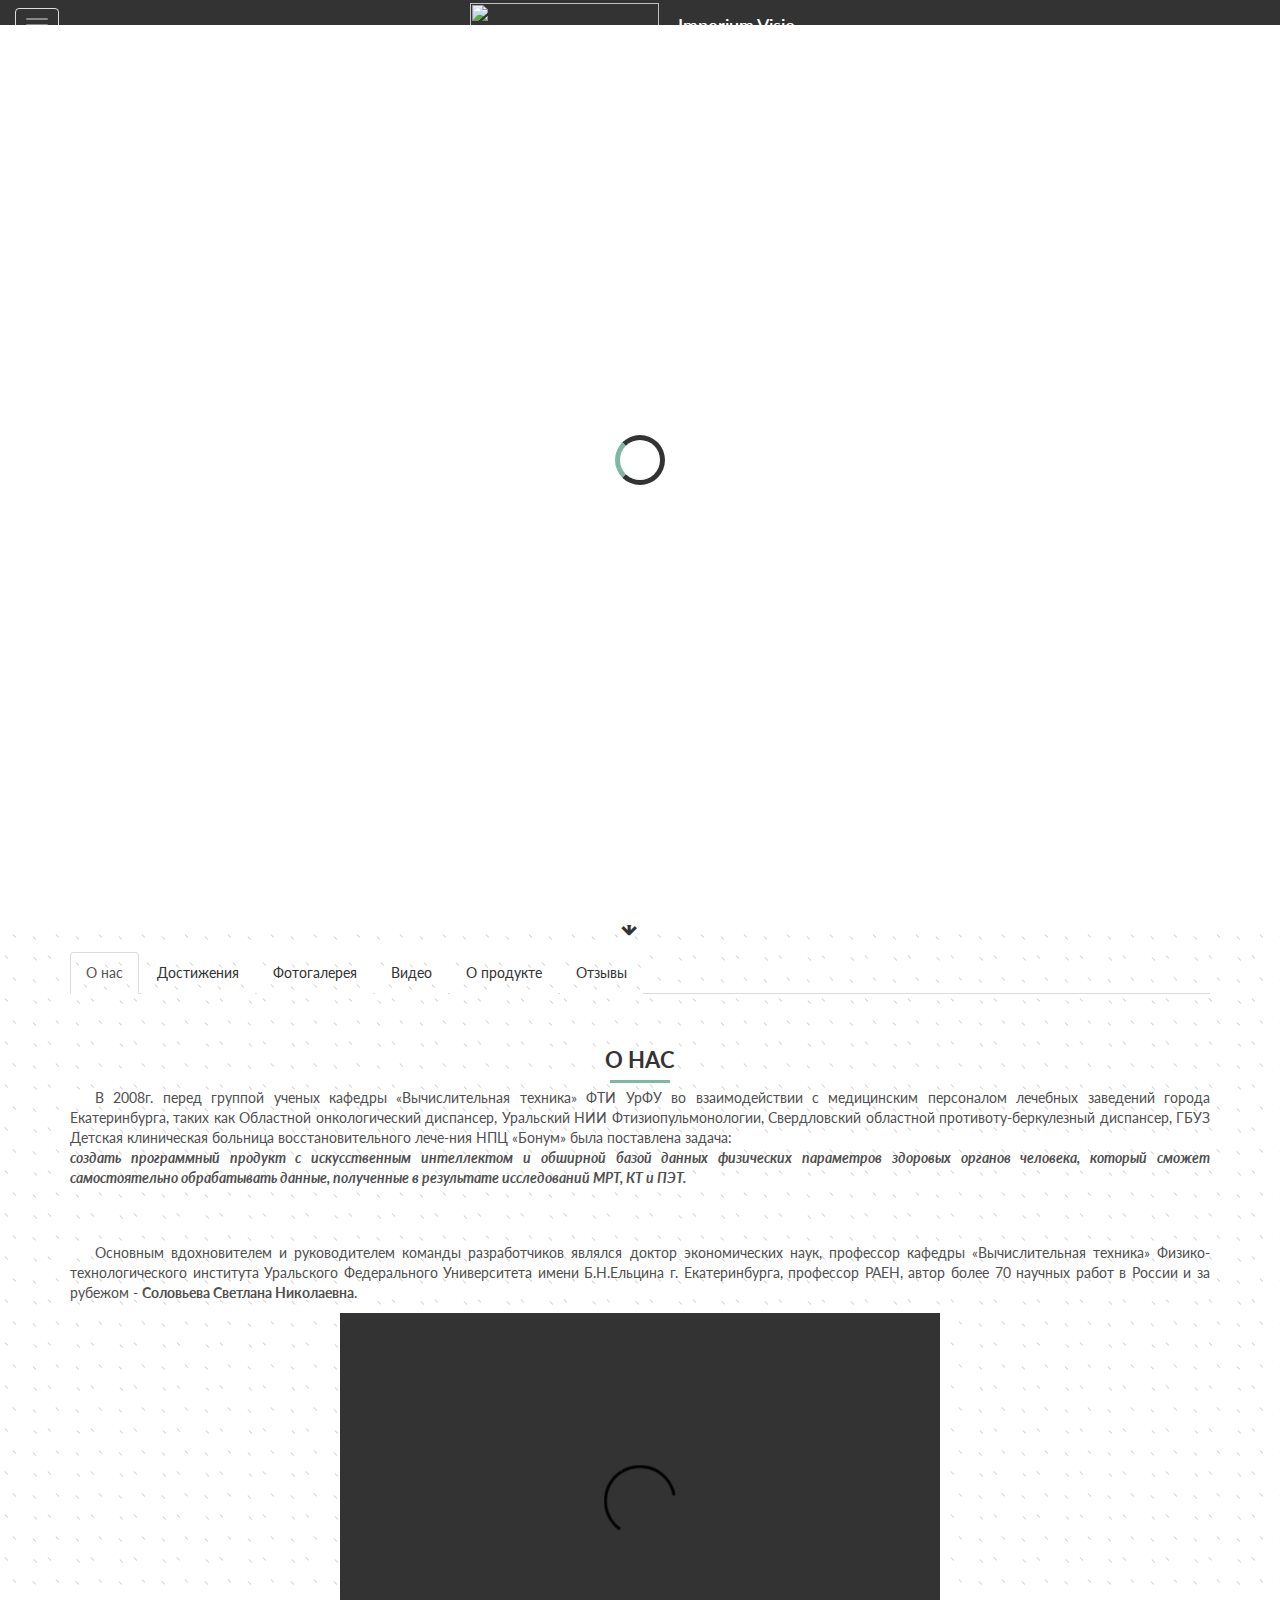
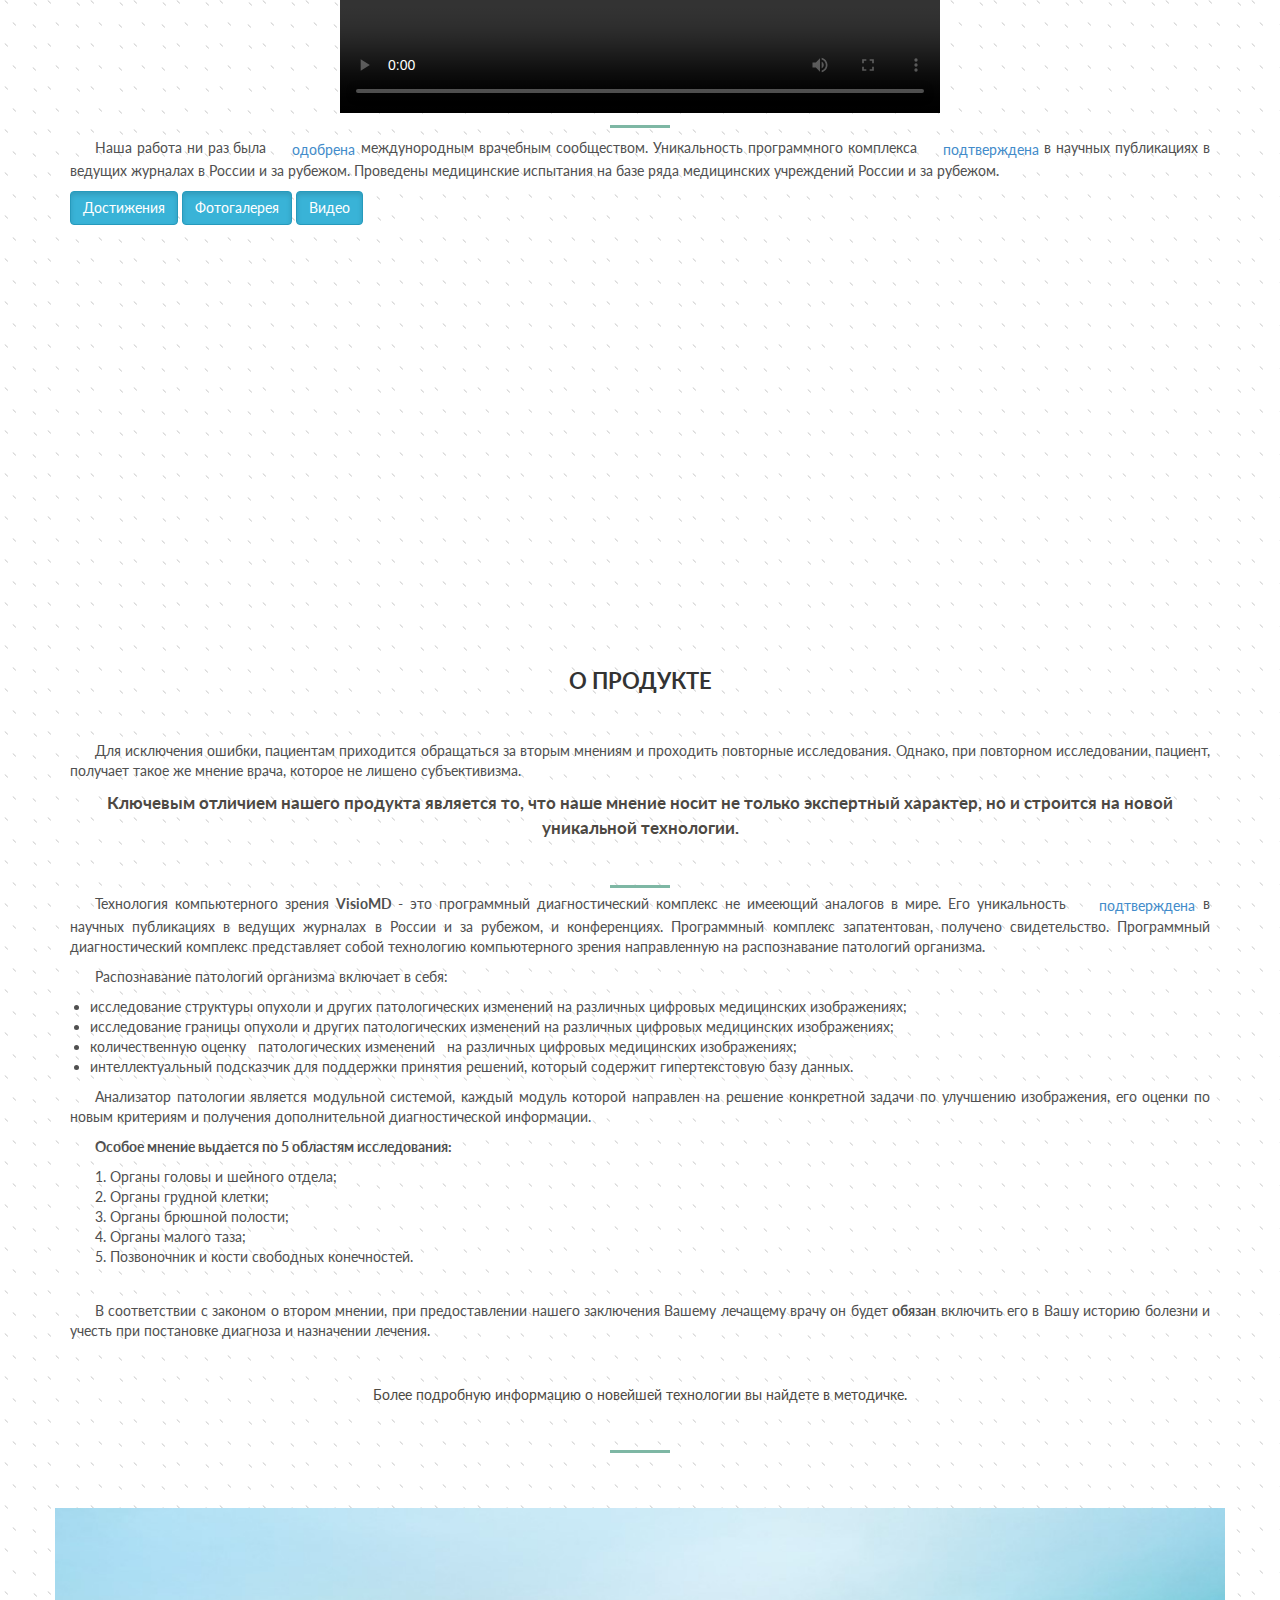
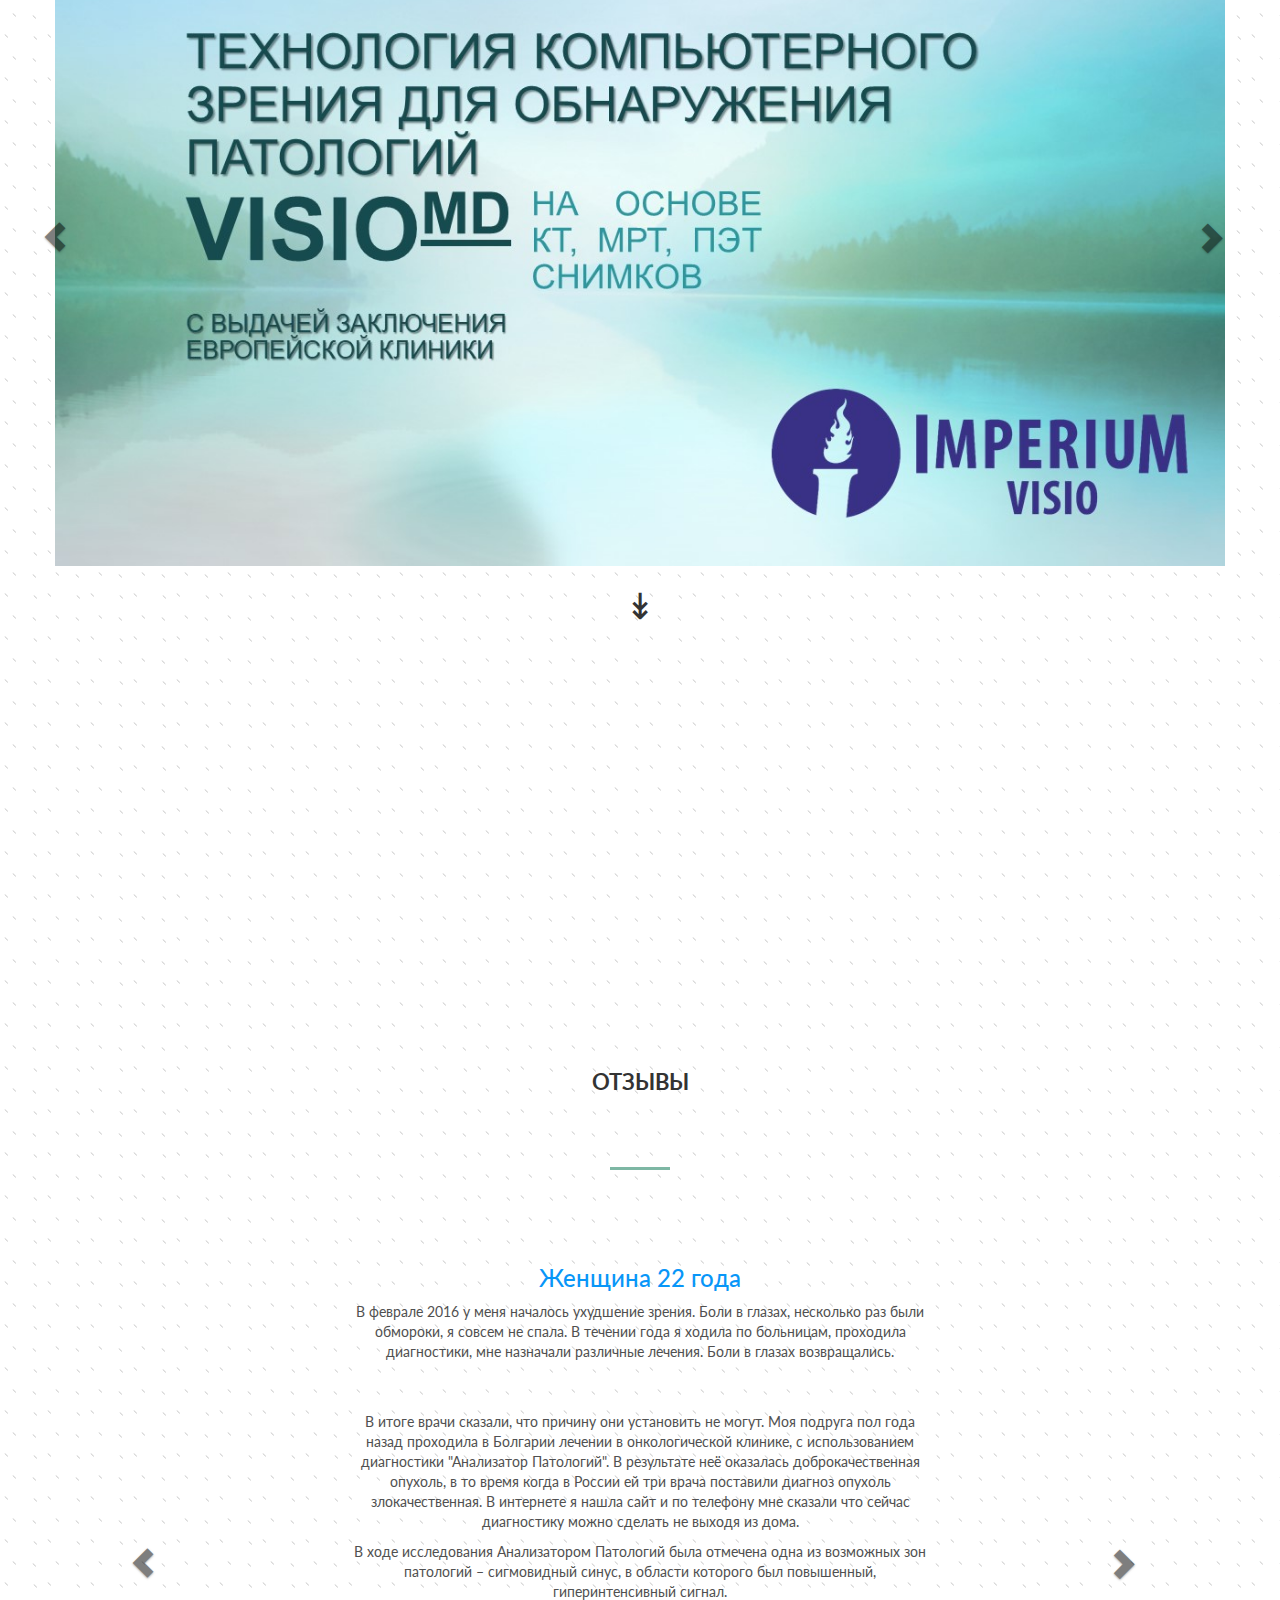
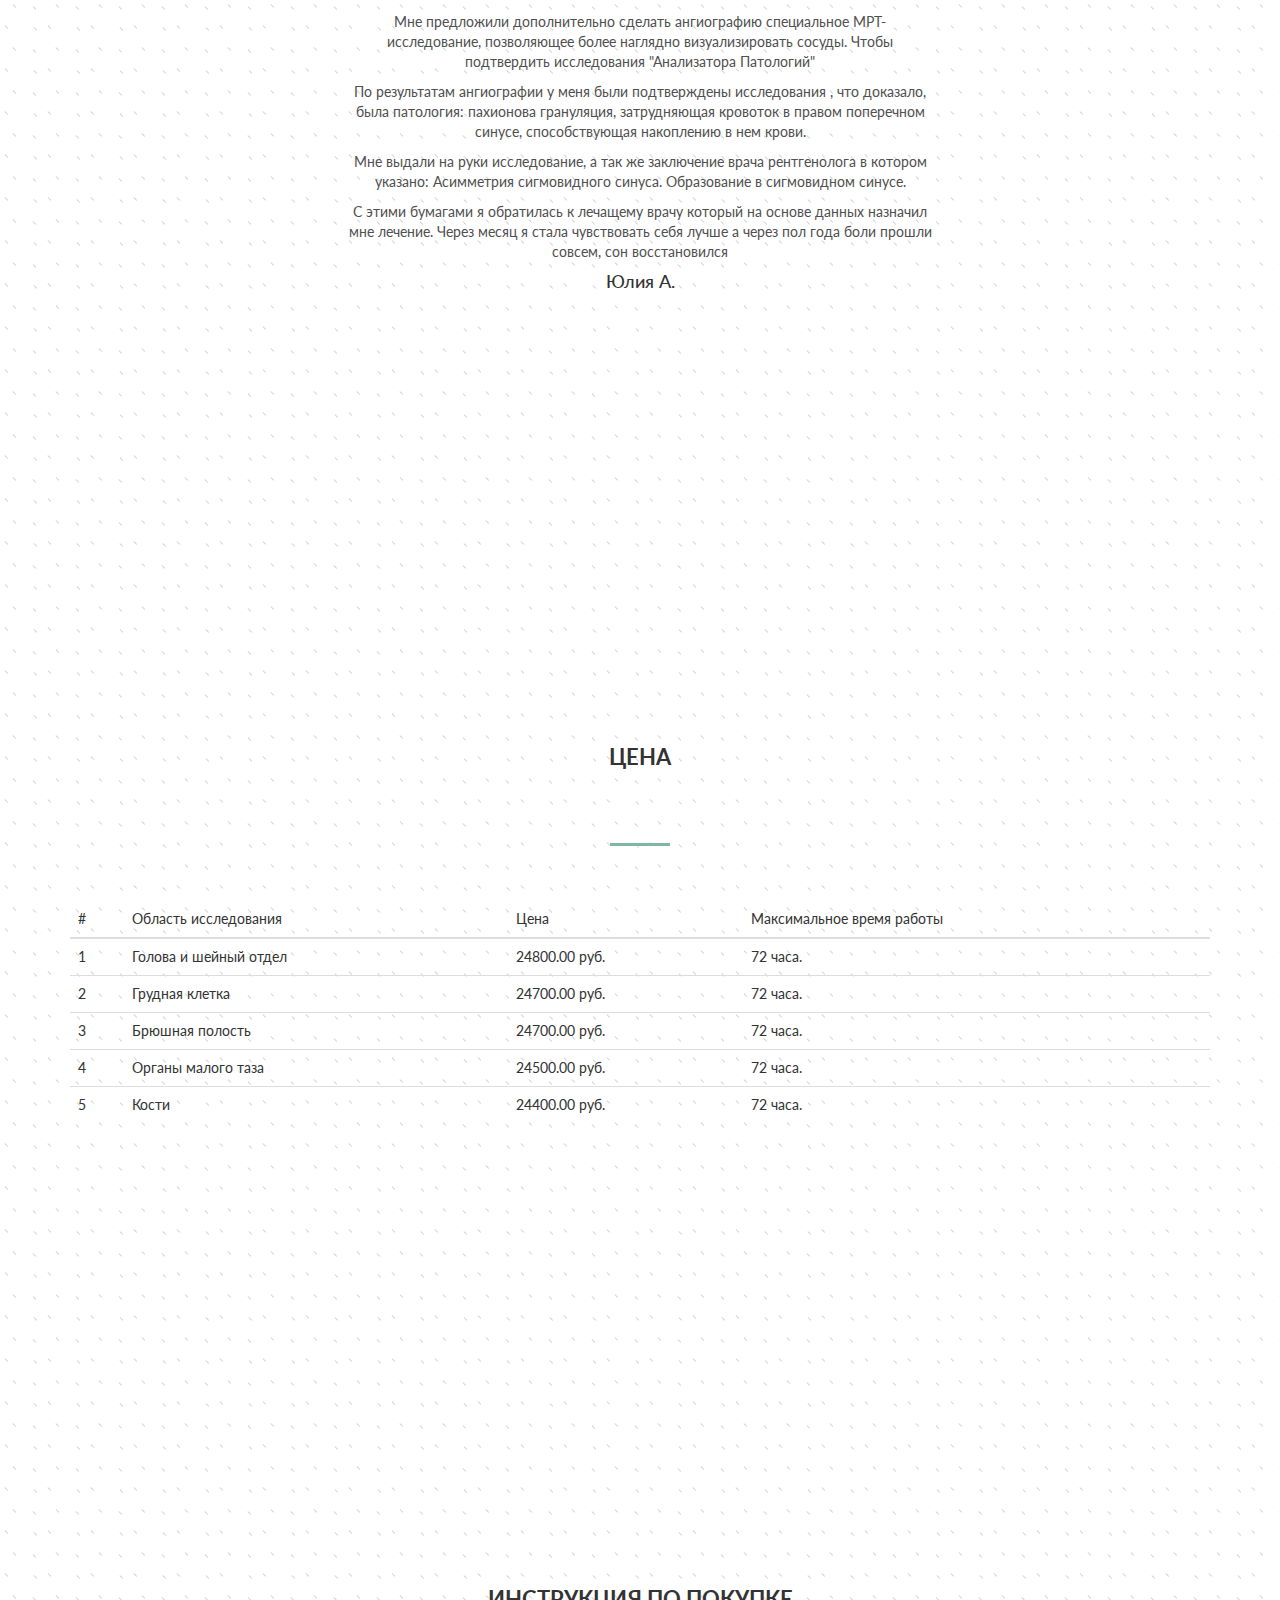
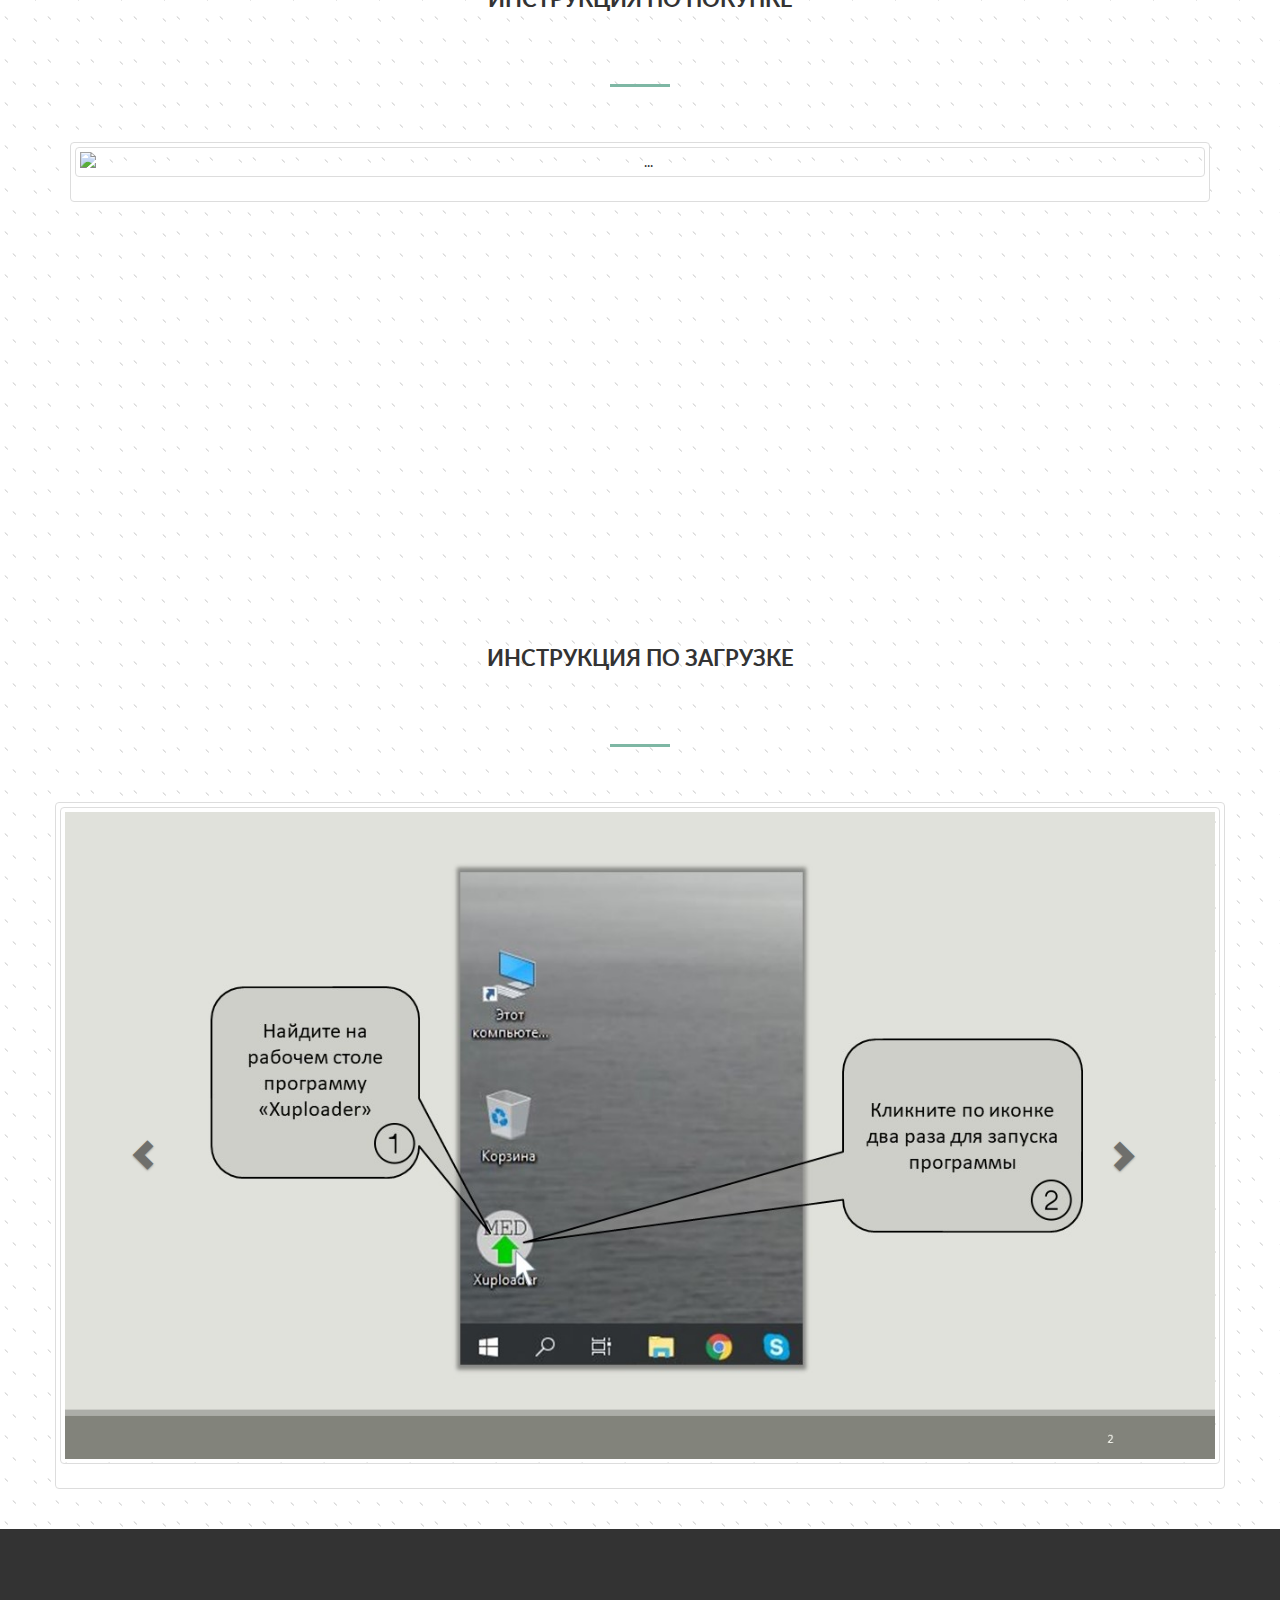
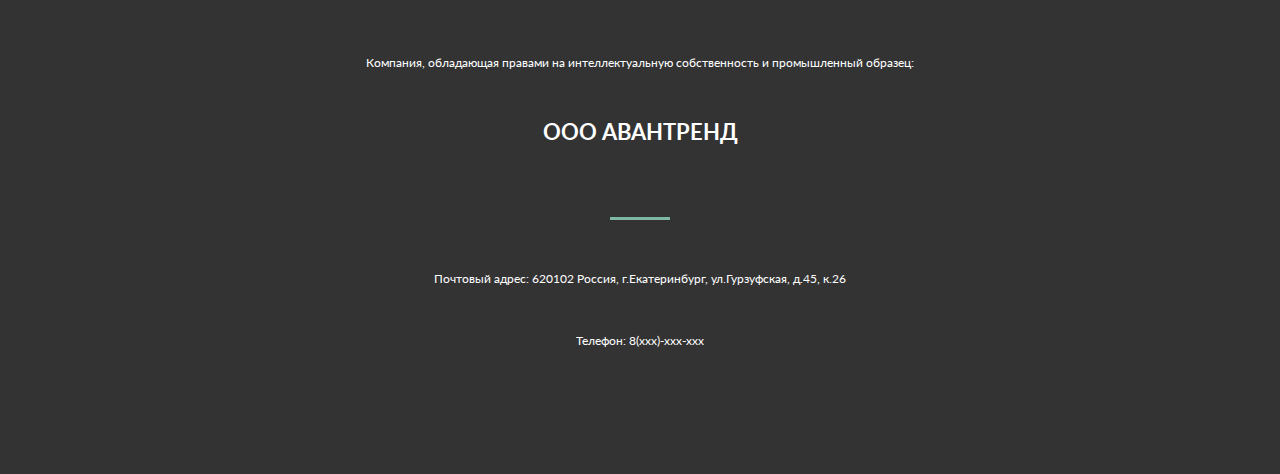
==== index.html @ a1a68146 "Add files via upload" ====
<!DOCTYPE html>
<html lang="ru">
<head>
    <meta charset="utf-8">
    <meta http-equiv="X-UA-Compatible" content="IE=edge">
    <meta name="viewport" content="width=device-width, initial-scale=1">
    <title>Visio MD</title>

    <!-- CSS Files
        ========================================================================= -->
    <link href="css/reset.css" rel="stylesheet">
    <link href="css/bootstrap.css" rel="stylesheet">
    <link href="css/style.css" rel="stylesheet">
    <link href="css/color_10.css" rel="stylesheet">
    <link href="css/font-awesome.min.css" rel="stylesheet">
    <link href="css/owl.carousel.css" rel="stylesheet">
    <link href="css/prettyPhoto.css" rel="stylesheet">
    <link href="css/jquery.bxslider.css" rel="stylesheet">
    <link href="css/animate.css" rel="stylesheet">
    <link href="css/jasny-bootstrap.css" rel="stylesheet" media="screen">

    <!-- HTML5 Shim and Respond.js IE8 support of HTML5 elements and media queries -->
    <!-- WARNING: Respond.js doesn't work if you view the page via file:// -->
    <!--[if lt IE 9]>
    <script src="https://oss.maxcdn.com/libs/html5shiv/3.7.0/html5shiv.js"></script>
    <script src="https://oss.maxcdn.com/libs/respond.js/1.4.2/respond.min.js"></script>
    <![endif]-->

</head>
<body>


<!-- Loader page -->
<div id="pageloader">
    <div class="loader-item text-center">
        <div class="loader">Загрузка...</div>
    </div>
</div>
<!-- End loader page -->


<!-- Окно просмотра картинок -->
<div class="modal fade" id="image-modal" tabindex="-1" role="dialog">
  <div class="modal-dialog modal-lg">
    <div class="modal-content">
      <div class="modal-header">
        <button type="button" class="close" data-dismiss="modal" aria-label="Close"><span aria-hidden="true">×</span></button>
        <div class="modal-title">Просмотр изображения</div>
      </div>
      <div class="modal-body">
        <img class="img-responsive center-block" src="" alt="">
      </div>
      <div class="modal-footer">
        <button type="button" class="btn btn-default" data-dismiss="modal">Закрыть</button>
      </div>
    </div>
  </div>
</div>
<!-- End окна просмотра картинок -->


<!-- Primary Page Layout
    ========================================================================= -->

<div id="home">

    <div id="slides_background_home1" >
        <div class="slides-container">
            <div class="img0"></div>
        </div>
    </div>

    <div id="one" class="container main">

        <div id="log_text"  class="row" style="float:left;width:60%;">
        	<div class="fullbg_bigtxt">ТЕХНОЛОГИЯ КОМПЬЮТЕРНОГО ЗРЕНИЯ ДЛЯ ОБНАРУЖЕНИЯ ПАТОЛОГИЧЕСКИХ ИЗМЕНЕНИЙ ТКАНИ </div>
            <div class="fullbg_smalltxt">на основе КТ,МРТ,ПЭТ снимков</div>
           
        </div>

		<div class="row" style="float:right;">
			<div> <b id="log1" >VISIO</b> <b id="log2" style="-webkit-writing-mode: vertical-rl; writing-mode:tb-rl;">MD</b></div>			 
		</div> <br>

        <div id="letter" class="row center-block" >
                
                <div class="col-xs-8">
                    <p>Вы и небольшое количество других людей были выбраны для того, чтобы сделать вам самое невероятное предложение за всю историю медицинской диагностики.<br>
                    <b>Я могу сделать Вам подобное предложение, потому что это необходимо для:</b></p>
                    <ul type="square">
                         <li>- обследования для постановки диагноза;</li>
                         <li>- если не согласны с диагнозом;</li> 
                         <li>- предложенное лечениене помогает;</li>
                         <li>- диагностика перед операцией;</li>
                         <li>- мнение лечащего врача расходится с мнением рентгенолога;</li>
                         <li>- необходимо официальное подтверждение мнения врача;</li>
                         <li>- врачи не могут поставить диагноз.</li>
                    </ul>
                    <p><b>Но это еще не все:</b></p>
                    <ul type="square">
                         <li>- вы получите объективный взгляд на Вашу проблему;</li>
                         <li>- вы снизите до минимума вероятность неверного диагноза;</li> 
                         <li>- вы обретете уверенность в правильности поставленного диагноза или в отсутствии заболевания;</li>
                         <li>- вы сможете избежать инвазивного вмешательства.</li>
                    </ul>
                        
                    <p>Даже самые лучшие врачи удивлены результатами этой диагностики.<br>
                    Мы разработали <i>«ТЕХНОЛОГИЮ КОМПЬЮТЕРНОГО ЗРЕНИЯ ДЛЯ ОБНАРУЖЕНИЯ ПАТОЛОГИЙ VISIOMD на основе КТ,МРТ,ПЭТ снимков»</i>, которая не требует время для посещения врача, не только в Европе, но и во всем мире. <br> Пожалуйста, примите мое приглашение —купите новый продукт, чтобы сформировать свое собственное суждение об этой диагностике.<br>
                    На данном сайте Вы найдете всю интересующую Вас информацию.<br>  
                    Я надеюсь, вы воспользуетесь предложением.<br>
                    Спасибо вам<br>
                    Президент Imperium Group, Игорь Минин</p>
                </div>

                <div class="col-xs-4" style="margin-top: 20px">
                    <center><img src="img/C_Photo.jpg" class="img-responsive" alt="award"></center>
                </div>

        </div> <!-- end id=latter -->

    </div> <!-- end container main -->

    <div id="bt_next" class="" >
        <center><H1><a href="#metod" style="background:none;">↡</a></H1></center>
    </div>

</div>


<!-- menu
    ========================================================================= -->

<!-- Old nav panel
        <nav class="navbar navbar-topaz" role="navigation">
            <div class="container">
                <div class="navbar-header">
                    <button type="button" class="navbar-toggle" data-toggle="collapse"
                            data-target="#bs-example-navbar-collapse-1">
                        <span class="sr-only">Toggle navigation</span>
                        <span class="icon-bar"></span>
                        <span class="icon-bar"></span>
                        <span class="icon-bar"></span>
                    </button>
                    <a class="navbar-brand" href="#">ТЕХНОЛОГИЯ КОМПЬЮТЕРНОГО ЗРЕНИЯ</a>
                </div>


                <div class="collapse navbar-collapse" id="bs-example-navbar-collapse-1">
                    <ul class="nav navbar-nav navbar-right">
                        <li class="dropdown">
                            <a href="#about" class="dropdown-toggle" data-toggle="dropdown">О НАС <b class="caret"></b></a>
                            <ul class="dropdown-menu">
                                <li><a href="#about">О НАС</a></li>
                                <li><a href="#progress">ДОСТИЖЕНИЯ</a></li>
                                <li><a href="#photos">ФОТОГАЛЕРЕЯ</a></li>
                                <li><a href="#videos">ВИДЕО</a></li>
                            </ul>
                        </li>
                        <li class="dropdown">
                            <a href="#metod" class="dropdown-toggle" data-toggle="dropdown">О ПРОДУКТЕ <b class="caret"></b></a>
                            <ul class="dropdown-menu">
                                <li><a href="#metod">О ПРОДУКТЕ</a></li>
                                <li><a href="#presentation">МНЕНИЕ СПЕЦИАЛИСТОВ</a></li>
                                <li><a href="#sample">ПРИМЕРЫ</a></li>
                                <li><a href="#reviews">ОТЗЫВЫ КЛИЕНТОВ</a></li>
                                <li><a href="#price">СТОИМОСТЬ</a></li>
                            </ul>
                        </li>
                        <li class="dropdown">
                            <a href="#manual_buy" class="dropdown-toggle" data-toggle="dropdown">ИНСТРУКЦИЯ<b
                                    class="caret"></b></a>
                            <ul class="dropdown-menu">
                                <li><a href="#manual_buy">ИНСТРКУЦИЯ ПО ПОКУПКЕ</a></li>
                                
                                <li><a href="#manual_load">ИНСТРКУЦИЯ ПО ЗАГРУЗКЕ</a></li>
                            </ul>
                        </li>
                        <li><a href="#feedback">ОБРАТНАЯ СВЯЗЬ</a></li>
                        <li><a href="#footer">КОНТАКТЫ</a></li>
                    </ul>
                </div>
            </div>
        </nav>
-->
        <div class="navmenu navmenu-default navmenu-fixed-left offcanvas-sm" role="navigation" >
          <a class="navmenu-brand visible-md visible-lg" href="#" style="background:none;">VISIO MD</a>
          <ul class="nav navmenu-nav" style="background:none;">
            <li  class="dropdown">
              <a href="#about" class="dropdown-toggle" data-toggle="dropdown">О НАС <b class="caret"></b></a>
              <ul class="dropdown-menu navmenu-nav" role="menu">
                <li><a href="#about" OnClick="$('#myTab1').tab('show');">О НАС</a></li>
                <li><a id="pres" href="#about" OnClick="$('#myTab2').tab('show');">ДОСТИЖЕНИЯ</a></li>
                <li><a href="#about" OnClick="$('#myTab3').tab('show');">ФОТОГАЛЕРЕЯ</a></li>
                <li><a href="#about" OnClick="$('#myTab4').tab('show');">ВИДЕО</a></li>
              </ul>
            </li>
            <li class="dropdown">
              <a href="#metod" class="dropdown-toggle" data-toggle="dropdown">О ПРОДУКТЕ <b class="caret"></b></a>
              <ul class="dropdown-menu navmenu-nav" role="menu">
                <li><a href="#metod">О ПРОДУКТЕ</a></li>
                <!--<li><a href="#sample">ПРИМЕРЫ</a></li>-->
                <li><a href="#reviews">ОТЗЫВЫ КЛИЕНТОВ</a></li>
                <li><a href="#price">ЦЕНА</a></li>
              </ul>
            </li>
            <li class="dropdown">
              <a href="#manual_buy" class="dropdown-toggle" data-toggle="dropdown">КАК СТАТЬ КЛИЕНТОМ<b class="caret"></b></a>
              <ul class="dropdown-menu navmenu-nav" role="menu">
                <li><a href="#manual_buy">ИНСТРКУЦИЯ ПО ПОКУПКЕ</a></li>
                <li><a href="#manual_load">ИНСТРКУЦИЯ ПО ЗАГРУЗКЕ</a></li>
              </ul>
            </li>
            <!--<li ><a href="#feedback">ОБРАТНАЯ СВЯЗЬ</a></li>-->
            <li><a href="#footer">КОНТАКТЫ</a></li>
          </ul>
        </div>
        <div class="navbar navbar-default navbar-fixed-top hidden-md hidden-lg ">
          <button type="button" class="navbar-toggle" data-toggle="offcanvas" data-target=".navmenu">
            <span class="icon-bar"></span>
            <span class="icon-bar"></span>
            <span class="icon-bar"></span>
          </button>
          <img src="img/logo_w.png" width="189" height="50">
          <a class="navbar-brand" href="#" style="background:none; font-weight: 600; color:white">Imperium Visio</a>
        </div>
        <div class="container1">
            <!-- letter Us Section
                ========================================================================= -->
            <section id="letter_p" class="container">
                        <div class="row center-block" >
                            <div class="big_title_txt montserrat_font"></div>
                            <div class="text_und_big_title">
                                <p></p>
                            </div>
                            <div class="big_title_txt_separ background_color"></div>
                            <div class="col-xs-8">
                                <p>Вы и небольшое количество других людей были выбраны для того, чтобы сделать вам самое невероятное предложение за всю историю медицинской диагностики.<br>
                                <b>Я могу сделать Вам подобное предложение, потому что это необходимо для:</b></p>
                                <ul type="square">
                                     <li>- обследования для постановки диагноза;</li>
                                     <li>- если не согласны с диагнозом;</li> 
                                     <li>- предложенное лечениене помогает;</li>
                                     <li>- диагностика перед операцией;</li>
                                     <li>- мнение лечащего врача расходится с мнением рентгенолога;</li>
                                     <li>- необходимо официальное подтверждение мнения врача;</li>
                                     <li>- врачи не могут поставить диагноз.</li>
                                </ul>
                                <p><b>Но это еще не все:</b></p>
                                <ul type="square">
                                     <li>- вы получите объективный взгляд на Вашу проблему;</li>
                                     <li>- вы снизите до минимума вероятность неверного диагноза;</li> 
                                     <li>- вы обретете уверенность в правильности поставленного диагноза или в отсутствии заболевания;</li>
                                     <li>- вы сможете избежать инвазивного вмешательства.</li>
                                </ul>
                                    
                                <p>Даже самые лучшие врачи удивлены результатами этой диагностики.<br>
                                Мы разработали <i>«ТЕХНОЛОГИЮ КОМПЬЮТЕРНОГО ЗРЕНИЯ ДЛЯ ОБНАРУЖЕНИЯ ПАТОЛОГИЙ VISIOMD на основе КТ,МРТ,ПЭТ снимков»</i>, которая не требует время для посещения врача, не только в Европе, но и во всем мире. <br> Пожалуйста, примите мое приглашение —купите новый продукт, чтобы сформировать свое собственное суждение об этой диагностике.<br>
                                На данном сайте Вы найдете всю интересующую Вас информацию.<br>  
                                Я надеюсь, вы воспользуетесь предложением.<br>
                                Спасибо вам<br>
                                Президент Imperium Group, Игорь Минин</p>
                            </div>

                            <div class="col-xs-4" style="margin-top: 20px">
                                <center><img src="img/C_Photo.jpg" class="img-responsive" alt="award"></center>
                            </div>

                    </div> <!-- end id=latter -->
            </section>

            <!-- Simple Text Background
                ========================================================================= -->
            <section id="simple_txt_background" class="text-center let">

            </section>




            <!-- about Section
                ========================================================================= -->
            <section id="about" class="container">
            <!--
                 <div class="big_title">
                    <div class="big_title_txt montserrat_font">О нас</div>
                    <div class="text_und_big_title">

                    </div><br>
                    <div class="big_title_txt_separ background_color"></div>
                </div>
                <div class="section_content">
                    
                </div>
            -->

                <ul id="myTab" class="nav nav-tabs">
                  <li class="active"><a id="myTab1" data-toggle="tab" href="#panel1">О нас</a></li>
                  <li><a id="myTab2" data-toggle="tab" href="#panel2">Достижения</a></li>
                  <li><a id="myTab3" data-toggle="tab" href="#panel3">Фотогалерея</a></li>
                  <li><a id="myTab4" data-toggle="tab" href="#panel4">Видео</a></li>
                  <li><a id="myTab4" data-toggle="tab" href="#metod">О продукте</a></li>
                  <li><a id="myTab4" data-toggle="tab" href="#reviews">Отзывы</a></li>
                  <!--
                  <li><a id="metod" data-toggle="tab" href="#panel4">О продукте</a></li>
                  <li><a id="reviews" data-toggle="tab" href="#panel4">Отзывы</a></li>
                  <li><a id="price" data-toggle="tab" href="#panel4">Цена</a></li>
                  -->
                </ul>
                 
                <div class="tab-content">
                  <div id="panel1" class="tab-pane fade in active">
                     <div class="big_title">
                        <div class="big_title_txt montserrat_font" style="margin-bottom: 5px;">О нас</div><br>
                        <div class="big_title_txt_separ background_color" style="margin-top: 0px; margin-bottom: 5px;"></div>
                        <div class="text_und_big_title">
                            <p align="justify" style="text-indent: 25px;">В 2008г. перед группой ученых кафедры «Вычислительная техника» ФТИ УрФУ во взаимодействии с медицинским персоналом лечебных заведений города Екатеринбурга, таких как Областной онкологический диспансер, Уральский НИИ Фтизиопульмонологии, Свердловский областной противоту-беркулезный диспансер, ГБУЗ Детская клиническая больница восстановительного лече-ния НПЦ «Бонум»  была поставлена задача:<br><em style="font-style: italic;    font-weight: bold;">создать программный продукт с искусственным интеллектом и обширной базой данных физических параметров здоровых органов человека, который сможет самостоятельно обрабатывать данные, полученные в результате исследований МРТ, КТ и ПЭТ.</em></p>
                        </div>
                    </div>
                    <div class="section_content">
                            
                            <p align="justify" style="text-indent: 25px; ">Основным вдохновителем и руководителем команды разработчиков являлся доктор экономических наук, профессор кафедры «Вычислительная техника» Физико-технологического института Уральского Федерального Университета имени Б.Н.Ельцина г. Екатеринбурга, профессор РАЕН, автор более 70 научных работ в России и за рубежом - <strong>Соловьева Светлана Николаевна</strong>.</p>

                            <center><video width="600" height="400" controls="controls" poster="">
                                        <source src="video/SN.mp4" type='video/mp4; codecs="avc1.42E01E, mp4a.40.2"'>
                                       Тег video не поддерживается вашим браузером. 
                                    </video>
                            <br>
                            <div class="big_title_txt_separ background_color" style="margin-top: 5px; margin-bottom: 5px;"></div>
                            </center>
                            <p align="justify" style="text-indent: 25px; ">
                                Наша работа ни раз была<a href="#about" class="btn btn-link"  OnClick="$('#myTab2').tab('show');" style="padding-bottom: 0px;padding-top: 0px;padding-left: 0px; padding-right: 0px;">одобрена</a> междунородным врачебным сообществом. Уникальность программного комплекса<a href="#about" class="btn btn-link" OnClick="$('#myTab2').tab('show');" style="padding-bottom: 0px;padding-top: 0px;padding-left: 0px; padding-right: 0px;">подтверждена</a> в научных публикациях в ведущих журналах в России и за рубежом. Проведены медицинские испытания на базе ряда медицинских учреждений России и за рубежом.
                            </p>
                            <a href="#about" class="btn btn-primary btn-info active" role="button" aria-disabled="true" OnClick="$('#myTab2').tab('show');">Достижения</a>
                            <a href="#about" class="btn btn-primary btn-info active" role="button" aria-disabled="true" OnClick="$('#myTab3').tab('show');">Фотогалерея</a>
                            <a href="#about" class="btn btn-primary btn-info active" role="button" aria-disabled="true" OnClick="$('#myTab4').tab('show');">Видео</a>
                    </div>
                  </div>
                  <div id="panel2" class="tab-pane fade in active">
                     <div class="big_title">
                        <div class="big_title_txt montserrat_font"style="margin-bottom: 5px;">Достижения</div><br>
                        <div class="big_title_txt_separ background_color" style="margin-top: 0px; margin-bottom: 5px;"></div>
                    </div>
                    <div class="section_content">
                        <div class="row">
                            <p align="justify" style="text-indent: 25px; ">Группа российских ученых не раз принимала участие в международных конфе-ренциях, таких как конференция Evidence Live 2015 Оксфордский университет, Велико-британия (13-14 апреля, 2015), Болгария и других.</p>
                            <p align="justify" style="text-indent: 25px; ">Международная конференция по доказательной медицине Evidence Live, организа-торами которой являются Оксфордский Университет (University of Oxford), Центр Дока-зательной Медицины (Centre for Evidence-Based Medicine in the University of Oxford’s Nuf-field Department of Primary Care Health Sciences) и Британский Медицинский Журнал (British Medical Journal, BMJ), ежегодно собирает сотни специалистов со всего мира – ученых, медиков, чиновников в сфере здравоохранения, преподавателей. Миссия конфе-ренции – сократить разрыв между медицинской наукой и практикой.</p>
                            <p align="justify" style="text-indent: 25px; ">В апреле 2015 года научной группой был представлен доклад по одному из моду-лей Анализатор Патологий (легочные патологии)  «Objectification of diagnosis in cases with disseminated pulmonary lesions» (Объективизация диагноза в случаях диссеминированного поражения лёгких) - результатом плодотворного сотрудничества Уральского НИИ Фтизио-пульмонологии и Уральский Федеральный Университет имени Б.Н.Ельцина.</p>
                            <div class="container">
                            <!-- 1 Изображение -->
                            <div class="col-sm-6 col-md-4 col-lg-3"> 
                              <a href="#" class="thumbnail">
                                 <img src="img/d1.jpg" alt="...">
                              </a>
                            </div>
                            <div class="col-sm-6 col-md-4 col-lg-3"> 
                              <a href="#" class="thumbnail">
                                 <img src="img/d2.jpg" alt="...">
                              </a>
                            </div>
                            <div class="col-sm-6 col-md-4 col-lg-3"> 
                              <a href="#" class="thumbnail">
                                 <img src="img/d3.jpg" alt="...">
                              </a>
                            </div>
                            </div>
                            <p align="justify" style="text-indent: 25px; ">Представленная в докладе новая технология была воспринята участниками конференции с большим интересом. Собравшихся интересовали возможности применения метода в других областях ме-дицины, кроме фтизиатрии и пульмонологии, а также особенности его внедрения в практику. От иностранных коллег поступили предложения о совместном проведении исследований в предметной области.</p>
                            <p align="justify" style="text-indent: 25px; ">Конференция в Болгарии проходила с 18-21 мая 2017г. в городе Варна (Золотые Пески). На конференции был представлен стендовый доклад об Анализаторе Патологий – директором клиники «Пирогова» – Эмилем Милушевым (София) и напечатана статья в сборнике конференции.</p>
                            <div class="container">
                                <div class="col-sm-6 col-md-4 col-lg-3"> 
                                  <a href="#" class="thumbnail">
                                     <img src="img/d5.jpg" alt="...">
                                  </a>
                                </div>
                                <div class="col-sm-6 col-md-4 col-lg-3"> 
                                  <a href="#" class="thumbnail">
                                     <img src="img/d6.jpg" alt="...">
                                  </a>
                                </div>
                                <div class="col-sm-6 col-md-4 col-lg-3"> 
                                  <a href="#" class="thumbnail">
                                     <img src="img/d4.jpg" alt="...">
                                  </a>
                                </div>
                            </div>
                            <p align="justify" style="text-indent: 25px; ">Данная информация об Анализаторе Патологий получила одобрение не только ве-дущими врачами Болгарии, но и врачами других европейских стран, принимавших уча-стие в конференции. Методика принята к использованию в диагностике пациентов.
                            Авторами разработки, российскими учеными, за период создания Анализатора Па-тологий были написаны научные статьи в ведущих научных журналах в России и зару-бежном, защищены диссертации по данной проблематике.</p>
                        </div>
                            <a href="#about" class="btn btn-primary btn-info active" role="button" aria-disabled="true" OnClick="$('#myTab1').tab('show');">О нас</a>
                            <a href="#about" class="btn btn-primary btn-info active" role="button" aria-disabled="true" OnClick="$('#myTab3').tab('show');">Фотогалерея</a>
                            <a href="#about" class="btn btn-primary btn-info active" role="button" aria-disabled="true" OnClick="$('#myTab4').tab('show');">Видео</a>
                    </div>
                  </div>
                  <div id="panel3" class="tab-pane fade in active">
                     <div class="big_title">
                        <div class="big_title_txt montserrat_font" style="margin-bottom: 5px;">Фотогалерея</div><br>
                        <div class="big_title_txt_separ background_color" style="margin-top: 0px; margin-bottom: 5px;"></div>
                    </div>
                    <div class="section_content">
                        <div class="row">
                          

                          <div class="col-sm-6 col-md-4">
                            <div class="thumbnail">
                             <a href="#" class="thumbnail">
                              <img src="img/p1.jpg" alt="...">
                             </a>
                              <div class="caption">
                                <h3>Работа над научными работами студентов ФТИ УрФУ</h3>
                                <p>Во главе обсуждения Соловьева Светлана Николаева</p>
                              </div>
                            </div>
                          </div>
                            <div class="col-sm-6 col-md-4">
                            <div class="thumbnail">
                              <a href="#" class="thumbnail">
                              <img src="img/p2.jpg" alt="...">
                             </a>
                              <div class="caption">
                                <h3>Обсуждение процесса разработки ПО</h3>
                                <p></p>
                              </div>
                            </div>
                          </div>
                            <div class="col-sm-6 col-md-4">
                            <div class="thumbnail">
                              <a href="#" class="thumbnail">
                              <img src="img/p4.jpg" alt="...">
                             </a>
                              <div class="caption">
                                <h3>Старший инженер-программист за работой</h3>
                                <p>За работой по разработке ПО</p>
                              </div>
                            </div>
                          </div>
                            <div class="col-sm-6 col-md-4">
                            <div class="thumbnail">
                              <a href="#" class="thumbnail">
                              <img src="img/p6.jpg" alt="...">
                             </a>
                              <div class="caption">
                                <h3>Ведущий аналитик</h3>
                                <p>Знакомится с поступившими снимками на обработку</p>
                              </div>
                            </div>
                          </div>                            
                         </div>
                         <a href="#about" class="btn btn-primary btn-info active" role="button" aria-disabled="true" OnClick="$('#myTab1').tab('show');">О нас</a>
                            <a href="#about" class="btn btn-primary btn-info active" role="button" aria-disabled="true" OnClick="$('#myTab2').tab('show');">Достижения</a>
                            <a href="#about" class="btn btn-primary btn-info active" role="button" aria-disabled="true" OnClick="$('#myTab4').tab('show');">Видео</a>
                    </div>
                  </div>
                  <div id="panel4" class="tab-pane fade in active">
                     <div class="big_title">
                        <div class="big_title_txt montserrat_font" style="margin-bottom: 5px;">Видео</div>
                        <div class="text_und_big_title">

                        </div><br>
                        <div class="big_title_txt_separ background_color" style="margin-top: 0px; margin-bottom: 5px;"></div>
                    </div>
                    <div class="section_content">

                        <div class="row">
                        <div id="carousel-video" class="carousel slide" data-ride="carousel" data-interval="false">

                            
                            <div class="carousel-inner" role="listbox">
                                <div class="item active">
                                    <center>
                                    <div class="video">
                                    	<iframe width="560" height="315" src="https://www.youtube.com/embed/bRQCUrFZaFs?rel=0" frameborder="0" allow="autoplay; encrypted-media" allowfullscreen></iframe>
                                	</div>
                                    </center>
                                </div>
                                <div class="item">
                                    <center>
                                    	<div class="video">
											<iframe width="560" height="315" src="https://www.youtube.com/embed/uDPYnGUMeu0?rel=0" frameborder="0" allow="autoplay; encrypted-media" allowfullscreen></iframe>
										</div>
                                    </center>
                                </div>
                                <div class="item">
                                   <center>
                                   	<div class="video">
										<iframe width="560" height="315" src="https://www.youtube.com/embed/qXrfrmi0LWQ?rel=0" frameborder="0" allow="autoplay; encrypted-media" allowfullscreen></iframe>
									</div>
                                   </center>
                                 </div>
                                <div class="item">
                                    <center>
                                    	<div class="video">
                                    		<iframe width="560" height="315" src="https://www.youtube.com/embed/YY0I-yWngJg?rel=0" frameborder="0" allow="autoplay; encrypted-media" allowfullscreen></iframe>
                                    	</div>
                                    </center>
                                </div>
                                <div class="item">
                                    <center>
                                    	<div class="video">
											<iframe width="560" height="315" src="https://www.youtube.com/embed/nXZ3S9Z2iyk?rel=0" frameborder="0" allow="autoplay; encrypted-media" allowfullscreen></iframe>
										</div>
                                    </center>

                                </div>
                                <div class="item">
                                    <center>
                                    	<div class="video">
                                    		<iframe width="560" height="315" src="https://www.youtube.com/embed/mJ6TwNG0MgM?rel=0" frameborder="0" allow="autoplay; encrypted-media" allowfullscreen></iframe>
                                    	</div>
                                    </center>
                                </div>
                            </div>

                            
                            <a class="left carousel-control" href="#carousel-video" role="button" data-slide="prev">
                                <span class="glyphicon glyphicon-chevron-left" aria-hidden="true"></span>
                                <span class="sr-only">Previous</span>
                            </a>
                            <a class="right carousel-control" href="#carousel-video" role="button" data-slide="next">
                                <span class="glyphicon glyphicon-chevron-right" aria-hidden="true"></span>
                                <span class="sr-only">Next</span>
                            </a>
                        </div>
                    </div> <br>
                    <a href="#about" class="btn btn-primary btn-info active" role="button" aria-disabled="true" OnClick="$('#myTab1').tab('show');">О нас</a>
                            <a href="#about" class="btn btn-primary btn-info active" role="button" aria-disabled="true" OnClick="$('#myTab2').tab('show');">Достижения</a>
                            <a href="#about" class="btn btn-primary btn-info active" role="button" aria-disabled="true" OnClick="$('#myTab3').tab('show');">Фотогалерея</a>  
                    </div>
                  </div>

                </div>
                

            </section>



            <!-- Simple Text Background
                ========================================================================= -->
            <section id="simple_txt_background" class="text-center">

            </section>





            <!-- metod Section
                ========================================================================= -->
            <section id="metod" class="container">
                 <div class="big_title">
                    <div class="big_title_txt montserrat_font">О продукте</div>
                    <div class="text_und_big_title">
                        <p align="justify" style="text-indent: 25px;"><!--По данным последних социологических опросов в мире, в том числе и России, каждому второму пациенту врачи поставили  ложный <strong>диагноз</strong> и назначали <strong>неправильное лечение.</strong></p>-->
                        <p align="justify" style="text-indent: 25px;">Для исключения ошибки, пациентам приходится обращаться за вторым мнениям и проходить повторные исследования. Однако, при повторном исследовании, пациент, получает такое же мнение врача, которое не лишено субъективизма.<br><center><strong>Ключевым отличием нашего продукта является то, что наше мнение носит не только экспертный характер, но и строится на новой уникальной технологии.</strong></center></p>
                        <div class="big_title_txt_separ background_color"></div>

                        <p align="justify" style="text-indent: 25px;">Технология компьютерного зрения <strong>VisioMD </strong>- это программный диагностический комплекс не имееющий аналогов в мире.

                        Его уникальность <a href="#about" class="btn btn-link" OnClick="$('#myTab2').tab('show');" style="padding-bottom: 0px;padding-top: 0px;padding-left: 0px; padding-right: 0px;">подтверждена</a> в научных публикациях в ведущих журналах в России и за рубежом, и конференциях. Программный комплекс запатентован, получено свидетельство.

                        Программный диагностический комплекс представляет собой технологию компьютерного зрения направленную на распознавание патологий организма.</p><p align="justify" style="text-indent: 25px;">Распознавание патологий организма включает в себя:</p>
                        <ul align="justify" style="font-family: 'Lato', sans-serif;font-weight: 400;color: #505050;font-size: 14px; list-style: disc; padding: 0; margin-left: 20px;" clss="list-disc">
                            <li>исследование структуры опухоли и других патологических изменений на различных цифровых медицинских изображениях;</li>
                            <li>исследование границы опухоли и других патологических изменений на различных цифровых медицинских изображениях;</li>
                            <li>количественную оценку&nbsp; &nbsp;патологических изменений&nbsp; &nbsp;на различных цифровых медицинских изображениях;</li>
                            <li>интеллектуальный подсказчик для поддержки принятия решений, который содержит гипертекстовую базу данных.</li>             
                        </ul>
                        <p align="justify" style="text-indent: 25px;">Анализатор патологии является модульной системой, каждый модуль которой направлен на решение конкретной задачи по улучшению изображения, его оценки по новым критериям и получения дополнительной диагностической информации.<br></p>
                        <!-- Данила 20.07.18
                        <h3>КОМУ И КОГДА НЕОБХОДИМА ТЕХНОЛОГИЯ</h3>
                        <div class="col-sm-12 col-md-12 col-lg-12"> 
                            <a href="#" class="thumbnail">
                               <img src="img/tabl.jpg" alt="...">
                            </a>
                        </div>
                        <br>
                        -->
                        <!-- 
                        <p align="justify" style="text-indent: 25px;"><strong>Особое мнение выдается по 5 областям исследования:</strong><br></p>
                        <table class="table" style="font-family: 'Lato', sans-serif;    font-weight: 400;color: #505050;font-size: 14px;">
                            <tr>
                                <td>голова и шейный отдел<br></td>
                                <td>мозг;<span style="font-size: 1em;">кости черепа</span>;<span style="font-size: 1em;">щитовидная железа</span>;<span style="font-size: 1em;">трахея</span>;<span style="font-size: 1em;">пищевод;</span>кости шейного отдела позвоночника;<span style="font-size: 1em;">спинной мозг</span></td>
                            </tr>
                            <tr>
                                <td>грудная клетка<br></td>
                                <td>легкие;<span style="font-size: 1em;">сердце</span>;<span style="font-size: 1em;">бронхи</span>; легкие;<span style="font-size: 1em;">сосуды</span>;<span style="font-size: 1em;">кости грудной клетки</span><span style="font-size: 1em;">;</span>кости грудного отдела позвоночника;<span style="font-size: 1em;">спинной мозг</span></td>
                            </tr>
                            <tr>
                                <td>брюшная полость</td>
                                <td>печень и желчный пузырь;<span style="font-size: 1em;">селезенка</span>;<span style="font-size: 1em;">желудок</span>;<span style="font-size: 1em;">поджелудочная железа</span>;<span style="font-size: 1em;">почки</span>;<span style="font-size: 1em;">кишечник</span><span style="font-size: 1em;">;</span>кости поясничного отдела позвоночника;<span style="font-size: 1em;">спинной мозг</span></td>
                            </tr>
                            <tr>
                                <td>малый таз</td>
                                <td>кости таза; женская половая система;мужская половая систем;мочевой пузырь и мочеточник; кишечник</td>
                            </tr>
                            <tr>
                                <td>кости</td>
                                <td>кости позвоночника;<span style="font-size: 1em;">спинной мозг</span>; кости плечевого пояса;кости свободных верхних конечностей;кости свободных нижних конечностей</td>
                            </tr>
                        </table>
                        <p align="justify" style="text-indent: 25px;">В соответствии с законом о втором мнении, при предоставлении нашего заключения Вашему лечащему врачу он будет <strong>обязан</strong> включить его в Вашу историю болезни и учесть при постановке диагноза и назначении лечения.<br></p>
                        <br>
                      -->
                        <p align="justify" style="text-indent: 25px;"><strong>Особое мнение выдается по 5 областям исследования:</strong><br></p>
                        <ul align="justify" style="font-family: 'Lato', sans-serif;font-weight: 400;color: #505050;font-size: 14px; list-style: decimal; padding: 0; margin-left: 40px;" clss="list-decimal">
                            <li>Органы головы и шейного отдела;</li>
                            <li>Органы грудной клетки;</li>
                            <li>Органы брюшной полости;</li>
                            <li>Органы малого таза;</li>
                            <li>Позвоночник и кости свободных конечностей.</li>             
                        </ul>
                        <br>
                        <p align="justify" style="text-indent: 25px;">В соответствии с законом о втором мнении, при предоставлении нашего заключения Вашему лечащему врачу он будет <strong>обязан</strong> включить его в Вашу историю болезни и учесть при постановке диагноза и назначении лечения.<br></p>
                        <br>
                        <p><center style="font-size: 14px;">Более подробную информацию о новейшей технологии вы найдете в методичке.</center></p>
                    </div><br>
                    <div class="big_title_txt_separ background_color"></div>
                </div>
                <div class="section_content">
                    <div class="row">
                        <div id="carousel-example-generic" class="carousel slide" data-ride="carousel" data-interval="false">
                            
                            <!-- Wrapper for slides -->
                            <div class="carousel-inner" role="listbox">
                                <div class="item active">
                                    <img class="img-responsive center-block" src="img/presentation/slide_01.jpg" alt="...">
                                </div>
                                <div class="item">
                                    <img class="img-responsive center-block" src="img/presentation/slide_02.jpg" alt="...">
                                </div>
                                <div class="item">
                                    <img class="img-responsive center-block" src="img/presentation/slide_03.jpg" alt="...">
                                </div>
                                <div class="item">
                                    <img class="img-responsive center-block" src="img/presentation/slide_04.jpg" alt="...">
                                </div>
                                <div class="item">
                                    <img class="img-responsive center-block" src="img/presentation/slide_05.jpg" alt="...">
                                </div>
                                <div class="item">
                                    <img class="img-responsive center-block" src="img/presentation/slide_06.jpg" alt="...">
                                </div>
                                <div class="item">
                                    <img class="img-responsive center-block" src="img/presentation/slide_07.jpg" alt="...">
                                </div>
                                <div class="item">
                                    <img class="img-responsive center-block" src="img/presentation/slide_08.jpg" alt="...">
                                </div>
                                <div class="item">
                                    <img class="img-responsive center-block" src="img/presentation/slide_09.jpg" alt="...">
                                </div>
                            </div>

                            <!-- Controls -->
                            <a class="left carousel-control" href="#carousel-example-generic" role="button" data-slide="prev" style="width: 0px;">
                                <span class="glyphicon glyphicon-chevron-left" aria-hidden="true"></span>
                                <span class="sr-only">Previous</span>
                            </a>
                            <a class="right carousel-control" href="#carousel-example-generic" role="button" data-slide="next" style="width: 0px;">
                                <span class="glyphicon glyphicon-chevron-right" aria-hidden="true"></span>
                                <span class="sr-only">Next</span>
                            </a>
                        </div>
                    </div>        
                </div>
                <div class="section_content" style="margin-bottom:-10px">
                    <div class="row">
                            <center><H1><a href="#presentation" style="background:none;">↡</a></H1></center>
                    </div>
                </div>
            </section>

<!--
            
            <section id="simple_txt_background" class="text-center">

            </section>


            <section id="sample" class="container">
                <div class="big_title">
                    <div class="big_title_txt montserrat_font">ПРИМЕРЫ МЕДИЦИНСКИХ И ТЕХНИЧЕСКИХ ЗАКЛЮЧЕНИЙ</div>
                    <div class="text_und_big_title">
                        <p align="justify" style="text-indent: 25px;">Все приведенные примеры медицинских заключений основаны на результате работы анализатора патологий. <strong>Медицинское заключение </strong>выдается врачем рентгенологом “OnlineClinic” (Болгария, г. София) и строится на основе технического отчета.</p>
                        <p align="justify" style="text-indent: 25px;"><strong><em>Технический отчет </em></strong> включает в себя количественную оценку и описание всех обнаруженных патологий из области исследования.</p>
                    </div>
                    <div class="big_title_txt_separ background_color"></div>
                </div>

                <div class="section_content">

                    <div class="row">
                        <div class="col-md-2 col-lg-2">
                            <a href="img/docs/0607R1.pdf"><img src="img/regs/461-222.jpg" class="img-responsive img-thumbnail" alt=""></a>
                        </div>
                        <div class="col-md-10">
                            <p><strong>Назначение обработки:</strong>.</p>
                            <p><strong>Область исследования:</strong> <br>– Головной мозг;<br>– Поясничный отдел позвоночника.</p>
                            <p><strong>Результаты: </strong> Множественные очаги в белом веществе головного мозга, вдоль боковых желудочков, в мозжечке и в области покрышки среднего мозга.<br>Выполнен критерий диссеминации в пространстве по классификации МакДоналда 2017г для рассеянного склероза.<br>Ретенционная киста левой гайморовой пазухи.<br>Изменение тел L5-S1 по типу Modik II(жировая перестройка). Дегенеративно-дистрофические изменения межпозвонковых дисков L4-S1 1-2ст. Протрузия диска L2-L3. Узел Шморля тела L3. Антеспондилолистез L4 1ст.</p>
                        </div>
                    </div>
                    <br>
                    <div class="row">
                        <div class="col-md-2">
                            <a href="img/docs/2506I1.pdf"><img src="img/regs/461-222.jpg" class="img-responsive img-thumbnail"
                                                                   alt=""></a>
                        </div>
                        <div class="col-md-10">
                            <p><strong>Назначение обработки:</strong> Пациент перенес сложную хирургическую операцию - удалению рецидива опухоли.</p>
                            <p><strong>Область исследования:</strong><br>– Брюшная полость;<br>– Органы малого таза;<br>– Позвоночник;<br>– Легкие.</p>
                            <p><strong>Результаты: </strong>Фиброзные изменения верхушек и базальных сегментов легких.<br>Киста в 5 сегменте печени. Мелкая гемангиома в 5 сегменте печени.<br>Рецидив объемного образования с центральным распадом в левом забрюшинном пространстве. Парааортальная липома.<br>Киста правой почки Bosniak I тип. Киста правого яичника.<br>Эностозы бедренных костей. Жировая перестройка левой подвздошной кости. Эностозы тел Th5, Th7, Th8. Жировая перестройка костного мозга. Вентральные остеофиты Th3-Th12. Экструзия L5-S1. Узел Шморля по верхней суставной пластине L3.</p>
                        </div>
                    </div>

                </div>

            </section>
        -->

            <!-- Simple Text Background
                ========================================================================= -->
            <section id="simple_txt_background" class="text-center">

            </section>


            <!-- Project Section
                ========================================================================= -->
            <section id="reviews" class="container">
                <div class="big_title">
                    <div class="big_title_txt montserrat_font">ОТЗЫВЫ</div>
                    <div class="text_und_big_title">
                        
                    </div>
                    <div class="big_title_txt_separ background_color"></div>
                </div>
                <div class="section_content">
                    <div class="row">
                    <center>
                    <div id="carousel-reviews" class="carousel slide" data-ride="carousel" data-interval="false">

                            <!-- Wrapper for slides -->
                            <div class="carousel-inner" role="listbox">

                                <div class="item active" style="width: 50%">
                                    
                                    <h3 style="color: #0896f8;">Женщина 22 года</h3><p>В феврале 2016 у меня началось ухудшение зрения. Боли в глазах, несколько раз были обмороки, я совсем не спала. В течении года я ходила по больницам, проходила диагностики, мне назначали различные лечения. Боли в глазах возвращались.</p><br><br> 
                                    <p>В итоге врачи сказали, что причину они установить не могут. Моя подруга пол года назад проходила в Болгарии лечении в онкологической клинике, <span style="">с использованием диагностики "Анализатор Патологий". В результате неё оказалась доброкачественная опухоль, в то время когда в России ей три врача поставили диагноз опухоль злокачественная. В интернете я нашла сайт и по телефону мне сказали что сейчас  диагностику можно сделать не выходя из дома.</span></p><p>
                                    </p><p>В ходе исследования Анализатором Патологий была отмечена одна из возможных зон патологий – сигмовидный синус, в области которого был повышенный, гиперинтенсивный сигнал.
                                    </p><p>
                                    </p><p>Мне предложили дополнительно сделать ангиографию специальное МРТ-исследование, позволяющее более наглядно визуализировать сосуды. Чтобы подтвердить исследования "Анализатора Патологий"
                                    </p><p>
                                    </p><p>По результатам  ангиографии у меня были подтверждены исследования , что доказало, была патология: пахионова грануляция, затрудняющая кровоток в правом поперечном синусе, способствующая накоплению в нем крови.
                                    </p><p>
                                    </p><p>Мне выдали на руки исследование,  а так же заключение врача рентгенолога в котором указано: Асимметрия сигмовидного синуса. Образование в сигмовидном синусе. 
                                    </p><p>С этими бумагами я обратилась к лечащему врачу который на основе данных назначил мне лечение. Через месяц я стала чувствовать себя лучше а через пол года боли прошли совсем, сон восстановился</p>
                                    <h4>Юлия А.</h4>
                                    
                                </div>

                                <div class="item" style="width: 50%">
                                    <h3 style="color: #0896f8;">Мужчина 48 лет</h3><p>У меня был рак поджелудочной железы. Я прошел множество химиотерапий. Обратился с подозрением на то что опухоль перешла в область печени, позвоночника и легких. Мне предстояла операция, которую не делали по причине того что поражением клеток была задета воротная вена, предупредили что выживаемость таких операций 20%.</p>
                                    <p>
                                    </p><p>Я обратился в "online clinic", с вопросом: задета ли поражением поджелудочной железы воротная вена? Есть ли метастазирование в области печени, позвоночника и легких?
                                    </p><p>
                                    </p><p>На обработку я предоставил КТ снимки брюшной полости.
                                    </p><p>
                                    </p><p>В ходе исследования выяснено, что обнаруженные на снимках образования печени, позвоночника и легких не являются метастазами, а построенная 3D реконструкция показала, что воротная вена не задета.
                                    </p><p>
                                    </p><p>Результаты обработки я отправил результаты в специализированную клинику Гамбурга, где было принято решение о проведении операции по удалению образования поджелудочной железы по технологии IRE (необратимая электропорация).
                                    </p><p>
                                    </p><p>Операция прошла успешно, через месяц мне удалили опухоль, Truncus (воротная вена) была не задета, благодаря развернутой диагностики хирурги обошли её стороной</p>
                                    <h4>Игорь Т.</h4>
                                </div>

                                <div class="item" style="width: 50%">
            <h3 style="color: #0896f8;">Мужчина 52 года</h3><p>Мне 52 года я последние 2 года лечился от сердечной недостаточности. А еще через год врачи поставили мне диагноз: рак 4 степени левого легкого, неоперабелен.</p>
                                                        <p>В больницах с моим диагнозом никто в обследование не вникал, все считали меня приговорённым. 
                                                        </p><p>В интернете я нашел научную статью "Анализатор Патологий" Затем нашел Европейский сайт. Тогда ещё представительства в России не было и я отправился в Болгарию. На всю поездку у меня ушло более 80 тысяч рублей.
                                                        <span style=""></span></p><p>На обработку в Болгарии меня попросили отправить снимки КТ легких.
                                                        </p><p>В ходе исследования у меня было обнаружено, что визуально опухоль как - будто находится в легком, но по факту она подпирает его. Сами легкие чистые онкология их не задела. 
                                                        </p><p>Выявлено патологическое изменение онкологии, произведен расчет ее объема и определены ее плотностные характеристики. Точное месторасположение.
                                                        </p><p>Всё это мне в выдали в большом заключении, с которым я отправился в онкологический диспансер. Где врачи основываясь на результаты исследований успешно провели операцию.
                                                        </p><p>После операции прошло три года. Благодарю Болгарских врачей диагностов за работу. Насколько я знаю "online clinic" и "Анализатор Патологий" имеет сегодня представительство в России, больше не куда не нужно ехать и тратить большие деньги на перелёты, проживание, питание.
                                                        </p>
                                                      <h4>борис г.</h4>
                                </div>

                                <div class="item" style="width: 50%">
                                    <h3 style="color: #0896f8;">Мужчина 36 лет</h3><p>Я профессионально занимаюсь много лет самбо, обратился в больницу с травмой шейного отдела позвоночника. У меня были боли в спине, немели пальцы рук. Врачи нашли подозрение на грыжу межпозвоночного диска. В России меня гоняли от одного врача к другому, в итоге назначили дорогостоящую операцию которую делали только в Европе. В январе я поехал в Германию, там узнал про "Анализатор Патологий"</p>
                                    <p>
                                    <br><span style="">На обработку меня попросили предоставить снимки КТ шейного отдела позвоночника.&nbsp;</span></p><p><span style="">В ходе исследования было обнаружено наличие скопившегося воздуха в шейном отделе – "вакуум феномен". Никакой грыжи не было.&nbsp;</span><br></p><p>
                                    <span style="">Следовательно, дорогая операция на шейном отделе не требовалась. За один день мне провели местную операцию проткнув "газ вакуум". Через неделю я вернулся к тренировкам.</span></p>
                                        <h4>Артем. В.</h4>
                                </div>
                            
                            </div>

                            <!-- Controls -->
                            <a class="left carousel-control" href="#carousel-reviews" role="button" data-slide="prev">
                                <span class="glyphicon glyphicon-chevron-left" aria-hidden="true"></span>
                                <span class="sr-only">Previous</span>
                            </a>
                            <a class="right carousel-control" href="#carousel-reviews" role="button" data-slide="next">
                                <span class="glyphicon glyphicon-chevron-right" aria-hidden="true"></span>
                                <span class="sr-only">Next</span>
                            </a>
                        </div>
                    </center>
                    </div>
                </div>
            </section>

            <!-- Simple Text Background
                ========================================================================= -->
            <section id="simple_txt_background" class="text-center">

            </section>


            <!-- price Section
                ========================================================================= -->
            <section id="price" class="container">
                <div class="big_title">
                    <div class="big_title_txt montserrat_font">Цена</div>
                    <div class="text_und_big_title">
                      
                    </div>
                    <div class="big_title_txt_separ background_color"></div>
                </div>
                <div class="section_content">
                    <table class="table table-hover">
                      <thead>
                        <tr>
                          <th>#</th>
                          <th>Область исследования</th>
                          <th>Цена</th>
                          <th>Максимальное время работы</th>
                        </tr>
                      </thead>
                      <tbody>
                        <tr>
                          <th scope="row">1</th>
                          <th>Голова и шейный отдел</th>
                          <th>24800.00 руб.</th>
                          <th>72 часа.</th>
                        </tr>
                        <tr>
                          <th scope="row">2</th>
                          <th>Грудная клетка</th>
                          <th>24700.00 руб.</th>
                          <th>72 часа.</th>
                        </tr>
                        <tr>
                          <th scope="row">3</th>
                          <th>Брюшная полость</th>
                          <th>24700.00 руб.</th>
                          <th>72 часа.</th>
                        </tr>
                        <tr>
                          <th scope="row">4</th>
                          <th>Органы малого таза</th>
                          <th>24500.00 руб.</th>
                          <th>72 часа.</th>
                        </tr>
                        <tr>
                          <th scope="row">5</th>
                          <th>Кости</th>
                          <th>24400.00 руб.</th>
                          <th>72 часа.</th>
                        </tr>
                      </tbody>
                    </table>
                </div>
            </section>

            <!-- Simple Text Background
                ========================================================================= -->
            <section id="simple_txt_background" class="text-center">

            </section>


            <!-- manual_buy Section
                ========================================================================= -->
            <section id="manual_buy" class="container">
                <div class="big_title">
                    <div class="big_title_txt montserrat_font">Инструкция по покупке</div>
                    <div class="text_und_big_title">
                        
                    </div>
                    <div class="big_title_txt_separ background_color"></div>
                </div>

                <div class="section_content">
									<center>
                                    	<div class="thumbnail" style="margin-bottom: 0px;">
                                    		<a href="#" class="thumbnail">
                              					<img src="img/p-buy.png" alt="...">
                             				</a>	
                                    	</div>
                                    </center>
                </div>

            </section>

            <!-- Simple Text Background
                ========================================================================= -->
            <section id="simple_txt_background" class="text-center">

            </section>


            <!-- manual_load Section
                ========================================================================= -->
            <section id="manual_load" class="container">
                <div class="big_title">
                    <div class="big_title_txt montserrat_font">Инструкция по загрузке</div>
                    <div class="text_und_big_title">
                        
                    </div>
                    <div class="big_title_txt_separ background_color"></div>
                </div>

                <div class="section_content">
				<div class="row">
                        <div id="carousel-load" class="carousel slide" data-ride="carousel" data-interval="false">

                            
                            <div class="carousel-inner" role="listbox">
                                <div class="item active">
                                    <center>
                                    	<div class="thumbnail">
                                    		<a href="#" class="thumbnail">
                              					<img src="img/lo/1.jpg" alt="...">
                             				</a>	
                                    	</div>
                                    </center>
                                </div>
                                <div class="item">
                                    <center>
                                    	<div class="thumbnail">
                                    		<a href="#" class="thumbnail">
                              					<img src="img/lo/2.jpg" alt="...">
                             				</a>	
                                    	</div>
                                    </center>
                                </div>
                                <div class="item">
                                   <center>
                                    	<div class="thumbnail">
                                    		<a href="#" class="thumbnail">
                              					<img src="img/lo/3.jpg" alt="...">
                             				</a>	
                                    	</div>
                                   </center>
                                 </div>
                                <div class="item">
                                    <center>
                                    	<div class="thumbnail">
                                    		<a href="#" class="thumbnail">
                              					<img src="img/lo/4.jpg" alt="...">
                             				</a>	
                                    	</div>
                                    </center>
                                </div>
                                <div class="item">
                                    <center>
                                    	<div class="thumbnail">
                                    		<a href="#" class="thumbnail">
                              					<img src="img/lo/5.jpg" alt="...">
                             				</a>	
                                    	</div>
                                    </center>

                                </div>
                                <div class="item">
                                    <center>
                                    	<div class="thumbnail">
                                    		<a href="#" class="thumbnail">
                              					<img src="img/lo/6.jpg" alt="...">
                             				</a>	
                                    	</div>
                                    </center>
                                </div>
                                <div class="item">
                                    <center>
                                    	<div class="thumbnail">
                                    		<a href="#" class="thumbnail">
                              					<img src="img/lo/7.jpg" alt="...">
                             				</a>	
                                    	</div>
                                    </center>
                                </div>
                                <div class="item">
                                    <center>
                                    	<div class="thumbnail">
                                    		<a href="#" class="thumbnail">
                              					<img src="img/lo/8.jpg" alt="...">
                             				</a>	
                                    	</div>
                                    </center>
                                </div>
                                <div class="item">
                                    <center>
                                    	<div class="thumbnail">
                                    		<a href="#" class="thumbnail">
                              					<img src="img/lo/9.jpg" alt="...">
                             				</a>	
                                    	</div>
                                    </center>
                                </div>
                                <div class="item">
                                    <center>
                                    	<div class="thumbnail">
                                    		<a href="#" class="thumbnail">
                              					<img src="img/lo/10.jpg" alt="...">
                             				</a>	
                                    	</div>
                                    </center>
                                </div>
                                <div class="item">
                                    <center>
                                    	<div class="thumbnail">
                                    		<a href="#" class="thumbnail">
                              					<img src="img/lo/11.jpg" alt="...">
                             				</a>	
                                    	</div>
                                    </center>
                                </div>
                                <div class="item">
                                    <center>
                                    	<div class="thumbnail">
                                    		<a href="#" class="thumbnail">
                              					<img src="img/lo/12.jpg" alt="...">
                             				</a>	
                                    	</div>
                                    </center>
                                </div>
                                <div class="item">
                                    <center>
                                    	<div class="thumbnail">
                                    		<a href="#" class="thumbnail">
                              					<img src="img/lo/13.jpg" alt="...">
                             				</a>	
                                    	</div>
                                    </center>
                                </div>
                                <div class="item">
                                    <center>
                                    	<div class="thumbnail">
                                    		<a href="#" class="thumbnail">
                              					<img src="img/lo/14.jpg" alt="...">
                             				</a>	
                                    	</div>
                                    </center>
                                </div>
                                <div class="item">
                                    <center>
                                    	<div class="thumbnail">
                                    		<a href="#" class="thumbnail">
                              					<img src="img/lo/15.jpg" alt="...">
                             				</a>	
                                    	</div>
                                    </center>
                                </div>
                                <div class="item">
                                    <center>
                                    	<div class="thumbnail">
                                    		<a href="#" class="thumbnail">
                              					<img src="img/lo/16.jpg" alt="...">
                             				</a>	
                                    	</div>
                                    </center>
                                </div>
                                <div class="item">
                                    <center>
                                    	<div class="thumbnail">
                                    		<a href="#" class="thumbnail">
                              					<img src="img/lo/17.jpg" alt="...">
                             				</a>	
                                    	</div>
                                    </center>
                                </div>
                                <div class="item">
                                    <center>
                                    	<div class="thumbnail">
                                    		<a href="#" class="thumbnail">
                              					<img src="img/lo/18.jpg" alt="...">
                             				</a>	
                                    	</div>
                                    </center>
                                </div>
                            </div>

                            
                            <a class="left carousel-control" href="#carousel-load" role="button" data-slide="prev">
                                <span class="glyphicon glyphicon-chevron-left" aria-hidden="true"></span>
                                <span class="sr-only">Previous</span>
                            </a>
                            <a class="right carousel-control" href="#carousel-load" role="button" data-slide="next">
                                <span class="glyphicon glyphicon-chevron-right" aria-hidden="true"></span>
                                <span class="sr-only">Next</span>
                            </a>
                        </div>
                    </div> <br>
                </div>

            </section>

<!--
            <section id="simple_txt_background" class="text-center">

            </section>



            <section id="feedback" class="container">
                <div class="big_title">
                    <div class="big_title_txt montserrat_font">Обратная связь</div>
                    <div class="text_und_big_title">
                        Остались вопросы - задайте их нам.  
                    </div>
                    <div class="big_title_txt_separ background_color"></div>
                </div>

                <div class="section_content">
                    <form id="contact" action="mail.php" method="post">
                    <H3>Форма обратной связи</H3>
                    <div id="note"></div>
                    <div id="fields">
                        <p><input type="text" name="name" id="author" placeholder="Имя" required> <label for="author">Как к Вам обращаться ?</label></p>
                        <p><input type="email" name="email" id="email" placeholder="E-mail" required> <label for="email">Адрес Вашей электронной почты для ответа</label></p>
                        <p><input type="text" name="sub" id="url" placeholder="Тема" required> <label for="url">Тема сообщения</label></p>
                        <p><textarea name="message" cols="1" rows="10" id="comment" placeholder="Введите сюда текст сообщения" required></textarea></p>
                        <p><button type="submit" id="submit" class="go">Отправить сообщение</button></p>
                    </div>
                    </form>
                </div>

            </section>
-->
       







<!-- Footer
    ========================================================================= -->
<footer id="footer">
    <div class="footer4">
        <div class="container text-center">
            <p>Компания, обладающая правами на интеллектуальную собственность и промышленный образец:</p>
            <div class="big_title_txt montserrat_font">ООО Авантренд</div>
            <div class="text_und_big_title"></div>
            <div class="big_title_txt_separ background_color"></div>
            <p>Почтовый адрес: 620102 Россия, г.Екатеринбург, ул.Гурзуфская, д.45, к.26</p>
            <p>Телефон: 8(ххх)-ххх-ххх</p>
        </div>
    </div>
</footer>



<!-- jQuery (necessary for Bootstrap's JavaScript plugins) -->
<script src="js/jquery-1.11.0.min.js"></script>

<!-- Plugins for Bootstrap -->
<script src="js/bootstrap.min.js"></script>

<!-- Jquery Appear -->
<script src="js/jquery.appear.js"></script>

<!-- jQuery Easing v1.3 -->
<script src="js/jquery.easing.1.3.js"></script>

<!-- Modernizr v2.7.1 -->
<script src="js/modernizr-latest.js"></script>

<!-- enquire -->
<script src="js/enquire.min.js"></script>

<!-- WoW animation -->
<script src="js/wow.min.js"></script>

<!-- Superslides - v0.6.2 - 2013-07-10 -->
<script src="js/jquery.superslides.min.js"></script>

<!-- FitVids 1.1 -->
<script src="js/jquery.fitvids.js"></script>

<!-- jQuery OwlCarousel v1.3.2 -->
<script src="js/owl.carousel.min.js"></script>

<!-- jPlayer 2.6.0 -->
<script src="js/jquery.jplayer.min.js"></script>

<!-- Isotop -->
<script src="js/jquery.isotope.min.js"></script>

<!-- jQuery countTo Plugin -->
<script src="js/jquery.countTo.js"></script>

<!-- jQuery Pretty Photo -->
<script src="js/jquery.prettyPhoto.js"></script>

<!-- Sticky -->
<script src="js/jquery.sticky.js"></script>

<!-- Twitter Feeds -->
<script src="js/twitter/jquery.tweet.js"></script>

<!-- Nice Scroll -->
<script src="js/jquery.nicescroll.js"></script>

<!-- bxslider -->
<script src="js/jquery.bxslider.min.js"></script>

<!--jquery.mb.YTPlayer JS -->
<script src="js/jquery.mb.YTPlayer.js"></script>

<!-- One Page Nav -->
<script src="js/jquery.nav.js"></script>

<!-- Easy Pie Chart -->
<script src="js/jquery.easy-pie-chart.js"></script>

<!--&lt;!&ndash; GMAP3 Plugin for JQuery &ndash;&gt;-->
<!--<script type="text/javascript" src="http://maps.google.com/maps/api/js?sensor=false&amp;language=en"></script>-->
<!--<script src="js/gmap3.min.js"></script>-->

<!-- jQuery code for Masonry Blog -->
<script src="js/script_masonryb.js"></script>

<script src="js/moment-with-locales.min.js"></script>
<script src="js/jquery.rss.min.js"></script>


<!-- jQuery code for plugins -->
<script src="js/script.js"></script>

<!-- feedback -->
<script src="/js/contact.js"></script>

<!-- Подключаем JavaScript Jasny Bootstrap -->
<script src="js/jasny-bootstrap.min.js"></script>

<!-- Галерея -->
<script>
// После загрузки DOM-дерева (страницы)
$(function() {     
  //при нажатии на ссылку, содержащую Thumbnail
  $('a.thumbnail').click(function(e) {
    //отменить стандартное действие браузера
    e.preventDefault();
    //присвоить атрибуту scr элемента img модального окна
    //значение атрибута scr изображения, которое обёрнуто
    //вокруг элемента a, на который нажал пользователь
    $('#image-modal .modal-body img').attr('src', $(this).find('img').attr('src'));
    //открыть модальное окно
    $("#image-modal").modal('show');
  });
  //при нажатию на изображение внутри модального окна 
  //закрыть его (модальное окно)
  $('#image-modal .modal-body img').on('click', function() {
    $("#image-modal").modal('hide')
  });
});
</script>

</body>
</html>
---- css/style.css ----
@import url(https://fonts.googleapis.com/css?family=Lato:100,300,400,700,900,100italic,300italic,400italic,700italic,900italic);
@import url(https://fonts.googleapis.com/css?family=Montserrat:400,700);

body {
    overflow:hidden;
}

/* Initial font */
body, a, blockquote{
	font-family: 'Lato', sans-serif;
	font-weight: 400; 
	color: #333333;
	background: url(../img/body_bg1.png);
}

p{
	font-family: 'Lato', sans-serif;
	font-weight: 400; 
	color: #505050;
	font-size: 14px;
}

a, input[type="submit"], input[type="reset"]{
	text-decoration: none;
	-webkit-transition: all 0.2s linear;
	-moz-transition: all 0.2s linear;
	-o-transition: all 0.2s linear;
	transition: all 0.2s linear;
}

*:focus {
    outline: 0;
}

.space{
	width: 100%;
	margin: 52px 0;
	height: 10px;
}

button{
	background-color: white;
	border: solid 1px #333333;
	font-size: 14px;
	padding: 12px 22px;
	color: #333333;
}


/* Page Loading */

#pageloader {
	width: 100%;
	height: 100%;
	position: fixed;
	z-index: 999999;
	background: white;
}

.loader-item {
	position: absolute;
	width: auto;
	height: auto;
	margin: -25px 0 0 -25px;
	top:45%;
	left:50%;
	text-align:center;
}

.loader {
  margin: 6em auto;
  font-size: 5px;
  position: relative;
  text-indent: -9999em;
  border-top: 1.1em solid #333333;
  border-right: 1.1em solid #333333;
  border-bottom: 1.1em solid #333333;
  border-left: 1.1em solid #333333;
  -webkit-animation: load8 1.1s infinite linear;
  animation: load8 1.1s infinite linear;
}

.loader,
.loader:after {
  border-radius: 50%;
  width: 10em;
  height: 10em;
}
@-webkit-keyframes load8 {
  0% {
    -webkit-transform: rotate(0deg);
    transform: rotate(0deg);
  }
  100% {
    -webkit-transform: rotate(360deg);
    transform: rotate(360deg);
  }
}
@keyframes load8 {
  0% {
    -webkit-transform: rotate(0deg);
    transform: rotate(0deg);
  }
  100% {
    -webkit-transform: rotate(360deg);
    transform: rotate(360deg);
  }
}





/* Super Slides background */
#home {
	width:100%;
	height:auto;
	position:relative;	
}

#one div {
    float: left;
    clear: none; 
}

#slides_background {
	position: relative;
	background-color:black;
}

#slides_background .slides-container {
	display: none;
}

#slides_background .slides-container  div,
#slides_background .slides-container  img{
	width:100%;
	height:100%;
}

#slides_background_home {
	position: relative;
	background-color:black;
}

#slides_background_home .slides-container {
	display: none;
}
#slides_background_home1 {
	position: relative;
	background-color:black;
}

#slides_background_home1 .slides-container {
	display: none;
}

#slides_background_home .slides-container  div,
#slides_background_home .slides-container  img{
	width:100%;
	height:100%;
}

/* Change the picture of the home background here */
#slides_background_home1 .slides-container .img0{
	background:url(../img/fon.jpg) center fixed ;
}

#slides_background_home .slides-container .img1{
	background:url(../img/bg6.jpg) center fixed ;
}

#slides_background_home .slides-container .img5{
	background:url(../img/bg23.jpg) center fixed ;
}

#slides_background_home .slides-container .img6{
	background:url(../img/pattern_2.png) center fixed ;
}






#slides_background .slides-container .img1{
	background:url(../img/bg6.jpg) center fixed ;
}

#slides_background .slides-container .img2{
	background:url(../img/bg18.jpg) center fixed ;
}

#slides_background .slides-container .img3{
	background:url(../img/bg15.jpg) center fixed ;
}

#slides_background .slides-container .img4{
	background:url(../img/bg11.jpg) center fixed ;
}





/* Super Slides Navigation */

.slides-navigation {
	margin: 0 auto;
	position: absolute;
	z-index: 3;
	top: 45%;
	width: 100%;
}
.slides-navigation a {
	position: absolute;
	top:50%;
	cursor:pointer;
	opacity: 0;
	z-index:1000;
	-webkit-transition: all 0.5s;
	-moz-transition: all 0.5s;
	transition: all 0.5s;
}

.slides-navigation a.prev {
	height:60px;
	width:32px;
	left: 2%;
	background:url(../img/arrow_left1.png) no-repeat;
}

.slides-navigation a.next {
	height:60px;
	width:32px;
	right: 2%;
	background:url(../img/arrow_right1.png) no-repeat;
}


#home:hover .slides-navigation a{
	opacity:0.6;
}

.slides-navigation a:hover{
	opacity:1 !important;
}


/* Super Slide text inside */
.homesliders .bx-wrapper .bx-viewport{
	-moz-box-shadow: none;
	-webkit-box-shadow: none;
	box-shadow: none;
	border: 0px;
	background: transparent;
}

.homesliders .fullbg_bigtxt{
	margin-top: 0px;
}

.homesliders .logo{
	margin-bottom: 40px;
}



/* Content Fixed Full Background */
.main{
	position:absolute;
	width:100%;
	top:5%;
	margin:0 auto;
	z-index:2;
	background: transparent;
	height:auto;
	min-height:300px;
	padding-left: 70px;
}

.fullbg_bigtxt{
	text-transform: uppercase;
	color: black;
	font-size: 24px;
	margin-top: 25px;
	font-weight: 10%;
	
}

.fullbg_bigtxt_slider{
	text-transform: uppercase;
	color: white;
	font-size: 48px;
}

.fullbg_smalltxt{
	color: black;
	font-size: 18px;
	margin-bottom: 30px;
}

.fullgb_extratxt{
	color: white;
	font-weight: 700;
	font-size: 60px;
	background-color: rgba(0, 0, 0, 0.3);
	border: solid 1px white;
	padding: 25px 30px;
	display: inline-block;
}

.fullgb_extratxt_span{
	color: white;
	font-weight: 700;
	font-size: 60px;
	border: solid 1px white;
	padding: 25px 30px;
	display: inline-block;
	background-color: rgba(254, 254, 254, 1);
}

.btn_fullgb{
	color: white;
	text-transform: uppercase;
	font-size: 16px;
	border: solid 1px white;
	padding: 15px 45px;
	text-decoration: none;
}

.btn_fullgb:hover{
	color: #333333;
	background: white;
	text-decoration: none;
}


/* Big Title */
.big_title{
	margin-top: 50px;
	margin-bottom: 55px;
	text-align: center;
	font-size: 0px;
}

.big_title_txt{
	font-size: 22px;
	font-weight: 700;
	display: inline-block;
	text-transform: uppercase;
	margin-bottom: 35px;
}

.big_title_txt_separ{
	width: 60px;
	height: 3px;
	display: inline-block;
	margin-top: 35px;
}

.big_title_txt_separ_bg{
	width: 60px;
	height: 3px;
	display: inline-block;
	margin-top: 60px;
}

.big_title .fa_title{
	background-color: #333333;
	font-size: 60px;
	font-weight: 700;
	border: solid 1px #333333;
	display: inline-block;
	line-height: 86px;
	padding: 0 22px;
	margin: 14px 0;
}

.big_title .fa_title .fa{
	font-size: 48px;
	position: relative;
	top: -5px;
}


.text_und_big_title{
	font-size: 17px;
	color: #4d4943;
}

/* Content for section */
.section_content{
	margin-top: 0px;
	margin-bottom: 0px;
}

/* Content for ABout US
.about_content{
	text-align: center;
}*/

.company_img_block{
	position: relative;
	display: inline-block;
	margin: 0 10px 10px 0px;
}

.company_img_block img{
	position: relative;
	display: block;
	max-width: 100%;
}

.company_img_desc{
	position: absolute;
	bottom: 10px;
	left: 10px;
	background: #333333;
	color: white;
	font-size: 14px;
	padding: 10px 22px 10px 15px;
	-webkit-transition: all 0.2s linear;
	-moz-transition: all 0.2s linear;
	-o-transition: all 0.2s linear;
	transition: all 0.2s linear;
}

.company_img_block:hover .company_img_desc{
	left: 30px;
}

.company_img_block:hover img{
	opacity: 0.7;
}

.company_img_block:hover{
	cursor: pointer;
}

.company_content_parag p{
	text-align: justify;
}

.company_content_parag_all{
	position: relative;
	margin: 0;
}
.company_content_parag{
	-webkit-transition: all 0.5s ease-in-out;
  	-moz-transition: all 0.5s ease-in-out;
  	-o-transition: all 0.5s ease-in-out;
  	transition: all 0.5s ease-in-out;
  	opacity:0;
	 -ms-filter:"progid:DXImageTransform.Microsoft.Alpha(Opacity=0)";
  	filter: alpha(opacity=0);
  	position: absolute;
  	top: 0;
  	left: 0;
}

.opaque {
	opacity:1;
	z-index: 999;
	-ms-filter:"progid:DXImageTransform.Microsoft.Alpha(Opacity=100)";
 	filter: alpha(opacity=1);
}


/* About Us Style 1 */
.about_1 .company_btn{
	margin-top: 58px;
}

.about_1 .company_content_parag p{
	width: 96%;
}



/* About Us Style 2 */
.about_2 .company_btn{
	margin-top: 58px;
}

.about_2 .company_content_parag p{
	width: 96%;
}





/* About Us Style 3 */
.about_3 .about_3_btn{
	font-size: 24px;
	border: solid 1px #333333;
	padding: 12px 45px;
	margin: 0 10px;
	display: inline-block;
}

.about_3 .about_3_btn:hover{
	cursor: pointer;
}

.about_3_parag{
	width: 540px;
	margin: 0 auto;
	margin-top: 45px;
	margin-bottom: 50px;
}

.about_3_pimg{
	margin-top: 40px;
}


/* Style inner content */
.content_big_title{
	font-size: 18px;
	display: inline-block;
	color: #333333;
	text-transform: uppercase;
	font-weight: 700;
	font-family: 'Montserrat', sans-serif;
	margin-bottom: 26px;
}

.content_btn{
	color: white;
	font-size: 14px;
	padding: 18px 30px;
	font-weight: 700;
	text-decoration: none;
	background-image: none;
}

.content_btn:hover{
	background: #333333;
	text-decoration: none;
}

.company_btn{
	margin-top: 59px;
}


/* Our Company Section */
.img_border{
	border: solid 1px #333333;
}

.company_cat_row2{
	margin-top: 20px;
}

/* Team Section */
.team_content{
	text-align: center;
	position: relative;
}

.team_img_block{
	display: inline-block;
	margin: 1px;
	position: relative;
}

.team_img_block img{
	display: block;
	position: relative;
}

.team_img_name{
	position: absolute;
	bottom: 15px;
	left: 10px;
	padding: 8px 26px 8px 15px;
	font-size: 14px;
	color: white;
	background-color: #333333;
}

.overlay {
    position: absolute;
    top: 0;
    overflow: auto;
    z-index: 9999;
    visibility: hidden;
    background: white;
    width: 100%;
}

#team .close {
    position: absolute;
    top: 0;
    right: 10px;
    font-size: 36px;
}

.team_img_block:hover{
	cursor: pointer;
    filter: url(filters.svg#grayscale); /* Firefox 3.5+ */
    filter: gray; /* IE6-9 */
    -webkit-filter: grayscale(100%); /* Google Chrome & Safari 6+ */
	-moz-filter: grayscale(100%);
	-ms-filter: grayscale(100%); 
	-o-filter: grayscale(100%);
	-webkit-transition: all 0.2s linear;
	-moz-transition: all 0.2s linear;
	-o-transition: all 0.2s linear;
	transition: all 0.2s linear;
}


.team1.inactive{
   	opacity: 0;
   	-webkit-transition: opacity 0.1s 0.1s ease-in-out;
  	-moz-transition: opacity 0.1s 0.1s ease-in-out;
  	-o-transition: opacity 0.1s 0.1s ease-in-out;
  	transition: opacity 0.1s 0.1s ease-in-out;
}

.team10.inactive{
   	opacity: 0;
   	-webkit-transition: opacity 0.1s 0.2s ease-in-out;
  	-moz-transition: opacity 0.1s 0.2s ease-in-out;
  	-o-transition: opacity 0.1s 0.2s ease-in-out;
  	transition: opacity 0.1s 0.2s ease-in-out;
}

.team4.inactive{
   	opacity: 0;
   	-webkit-transition: opacity 0.1s 0.3s ease-in-out;
  	-moz-transition: opacity 0.1s 0.3s ease-in-out;
  	-o-transition: opacity 0.1s 0.3s ease-in-out;
  	transition: opacity 0.1s 0.3s ease-in-out;
}

.team6.inactive{
   	opacity: 0;
   	-webkit-transition: opacity 0.1s 0.4s ease-in-out;
  	-moz-transition: opacity 0.1s 0.4s ease-in-out;
  	-o-transition: opacity 0.1s 0.4s ease-in-out;
  	transition: opacity 0.1s 0.4s ease-in-out;
}

.team5.inactive{
   	opacity: 0;
   	-webkit-transition: opacity 0.1s 0.6s ease-in-out;
  	-moz-transition: opacity 0.1s 0.6s ease-in-out;
  	-o-transition: opacity 0.1s 0.6s ease-in-out;
  	transition: opacity 0.1s 0.6s ease-in-out;
}

.team8.inactive{
   	opacity: 0;
   	-webkit-transition: opacity 0.1s 0.7s ease-in-out;
  	-moz-transition: opacity 0.1s 0.7s ease-in-out;
  	-o-transition: opacity 0.1s 0.7s ease-in-out;
  	transition: opacity 0.1s 0.7s ease-in-out;
}

.team2.inactive{
   	opacity: 0;
   	-webkit-transition: opacity 0.1s 0.8s ease-in-out;
  	-moz-transition: opacity 0.1s 0.8s ease-in-out;
  	-o-transition: opacity 0.1s 0.8s ease-in-out;
  	transition: opacity 0.1s 0.8s ease-in-out;
}

.team9.inactive{
   	opacity: 0;
   	-webkit-transition: opacity 0.1s 0.9s ease-in-out;
  	-moz-transition: opacity 0.1s 0.9s ease-in-out;
  	-o-transition: opacity 0.1s 0.9s ease-in-out;
  	transition: opacity 0.1s 0.9s ease-in-out;
}

.team3.inactive{
   	opacity: 0;
   	-webkit-transition: opacity 0.1s 1s ease-in-out;
  	-moz-transition: opacity 0.1s 1s ease-in-out;
  	-o-transition: opacity 0.1s 1s ease-in-out;
  	transition: opacity 0.1s 1s ease-in-out;
}

.team7.inactive{
   	opacity: 0;
   	-webkit-transition: opacity 0.1s 1.1s ease-in-out;
  	-moz-transition: opacity 0.1s 1.1s ease-in-out;
  	-o-transition: opacity 0.1s 1.1s ease-in-out;
  	transition: opacity 0.1s 1.1s ease-in-out;
}

.overlay.active{
	visibility: visible;
	-webkit-transition: visibility 0.1s 1.2s ease-in-out;
  	-moz-transition: visibility 0.1s 1.2s ease-in-out;
  	-o-transition: visibility 0.1s 1.2s ease-in-out;
  	transition: visibility 0.1s 1.2s ease-in-out;
}

.overlay.active_reverse{
	visibility: hidden;
	-webkit-transition: visibility 0.1s ease-in-out;
  	-moz-transition: visibility 0.1s ease-in-out;
  	-o-transition: visibility 0.1s ease-in-out;
  	transition: visibility 0.1s ease-in-out;
}

.overlay img{
	position: static;
}

.overlay_name{
	font-size: 30px;
}

.overlay_sep{
	display: inline-block;
	width: 65px;
	height: 3px;
	margin: 20px 0px 15px;
}

.overlay_stitle{
	font-size: 18px;
	font-weight: 400; 
}

.overlay_social_btn{
	border: solid 1px #333333;
	font-size: 18px;
	width: 46px;
	height: 40px;
	margin-right: 10px;
	display: inline-block;
	text-align: center;
	padding-top: 7px;
}

.overlay_social{
	margin-top: 10px;
}

.overlay_p{
	font-size: 12px;
	color: #505050;
	text-align: center;
	margin: 0 auto;
	width: 325px;
	margin-top: 8px;
	margin-bottom: 25px;
}


.team7.active{
   	opacity: 1;
   	-webkit-transition: opacity 0.1s 0.1s ease-in-out;
  	-moz-transition: opacity 0.1s 0.1s ease-in-out;
  	-o-transition: opacity 0.1s 0.1s ease-in-out;
  	transition: opacity 0.1s 0.1s ease-in-out;
}

.team3.active{
   	opacity: 1;
   	-webkit-transition: opacity 0.1s 0.2s ease-in-out;
  	-moz-transition: opacity 0.1s 0.2s ease-in-out;
  	-o-transition: opacity 0.1s 0.2s ease-in-out;
  	transition: opacity 0.1s 0.2s ease-in-out;
}

.team9.active{
   	opacity: 1;
   	-webkit-transition: opacity 0.1s 0.3s ease-in-out;
  	-moz-transition: opacity 0.1s 0.3s ease-in-out;
  	-o-transition: opacity 0.1s 0.3s ease-in-out;
  	transition: opacity 0.1s 0.3s ease-in-out;
}

.team2.active{
   	opacity: 1;
   	-webkit-transition: opacity 0.1s 0.4s ease-in-out;
  	-moz-transition: opacity 0.1s 0.4s ease-in-out;
  	-o-transition: opacity 0.1s 0.4s ease-in-out;
  	transition: opacity 0.1s 0.4s ease-in-out;
}

.team8.active{
   	opacity: 1;
   	-webkit-transition: opacity 0.1s 0.6s ease-in-out;
  	-moz-transition: opacity 0.1s 0.6s ease-in-out;
  	-o-transition: opacity 0.1s 0.6s ease-in-out;
  	transition: opacity 0.1s 0.6s ease-in-out;
}

.team5.active{
   	opacity: 1;
   	-webkit-transition: opacity 0.1s 0.7s ease-in-out;
  	-moz-transition: opacity 0.1s 0.7s ease-in-out;
  	-o-transition: opacity 0.1s 0.7s ease-in-out;
  	transition: opacity 0.1s 0.7s ease-in-out;
}

.team6.active{
   	opacity: 1;
   	-webkit-transition: opacity 0.1s 0.8s ease-in-out;
  	-moz-transition: opacity 0.1s 0.8s ease-in-out;
  	-o-transition: opacity 0.1s 0.8s ease-in-out;
  	transition: opacity 0.1s 0.8s ease-in-out;
}

.team4.active{
   	opacity: 1;
   	-webkit-transition: opacity 0.1s 0.9s ease-in-out;
  	-moz-transition: opacity 0.1s 0.9s ease-in-out;
  	-o-transition: opacity 0.1s 0.9s ease-in-out;
  	transition: opacity 0.1s 0.9s ease-in-out;
}

.team10.active{
   	opacity: 1;
   	-webkit-transition: opacity 0.1s 1s ease-in-out;
  	-moz-transition: opacity 0.1s 1s ease-in-out;
  	-o-transition: opacity 0.1s 1s ease-in-out;
  	transition: opacity 0.1s 1s ease-in-out;
}

.team1.active{
   	opacity: 1;
   	-webkit-transition: opacity 0.1s 1.1s ease-in-out;
  	-moz-transition: opacity 0.1s 1.1s ease-in-out;
  	-o-transition: opacity 0.1s 1.1s ease-in-out;
  	transition: opacity 0.1s 1.1s ease-in-out;
}

.overlay.active{
	visibility: visible;
	-webkit-transition: visibility 0.1s 1.2s ease-in-out;
  	-moz-transition: visibility 0.1s 1.2s ease-in-out;
  	-o-transition: visibility 0.1s 1.2s ease-in-out;
  	transition: visibility 0.1s 1.2s ease-in-out;
}

.overlay.active_reverse{
	visibility: hidden;
	-webkit-transition: visibility 0.1s ease-in-out;
  	-moz-transition: visibility 0.1s ease-in-out;
  	-o-transition: visibility 0.1s ease-in-out;
  	transition: visibility 0.1s ease-in-out;
}

#team .close:hover{
	border: none;
	background-color: transparent;
}





/* Managers */
.managers_img_block{
	display: inline-block;
	position: relative;
	margin: 2px;
}

.managers_img_block img{
	display: inline-block;
	position: relative;
}

.managers_img_desc{
	position: absolute;
	top: 0;
	left: 0;
	font-size: 18px;
	color: white;
	background: url(../img/darkbg_on-hover.png);
	width: 100%;
	height: 100%;
	opacity: 0;
	z-index: 1;
	-webkit-transition: all 0.2s linear;
	-moz-transition: all 0.2s linear;
	-o-transition: all 0.2s linear;
	transition: all 0.2s linear;
}

.managers_img_desc:hover{
	cursor: pointer;
	opacity: 1;
}

.managers_img_desc_ins{
	padding: 20px;
}

.managers_ins_name{
	color: white;
	font-size: 24px;
	background-color: #333333;
	padding: 12px 30px;
	display: inline-block;
}

.managers_ins_p{
	font-size: 12px;
	text-align: justify;
	margin-top: 7px;
}

.managers_ins_stb{
	margin-top: 22px;
	font-weight: 400; 
}

.managers_ins_stf{
	margin-top: 22px;
	font-weight: 400; 
}

.managers_ins_ico{
	color: white;
	background-color: #333333;
	width: 45px;
	display: inline-block;
	height: 45px;
	text-align: center;
	padding-top: 7px;
	font-size: 22px;
	margin-right: 5px;
}


/* Skills */
.skills_content_block{
	margin: 25px 0;
}
.skills_content_title{
	font-size: 24px;
	background: #333333;
	color: white;
	padding: 7px;
}

.skills_content_image{
	margin: 42px 0px;
}

.skills_content_nmbr{
	font-size: 48px;
	font-family: 'Roboto', sans-serif;
	font-weight: 700;
	border-bottom: solid 3px #333333;
	padding-bottom: 15px;
}

/* Services */
.service_content_block{
	margin-bottom: 45px;
}

.service_content_title{
	font-size: 18px;
	background: #333333;
	color: white;
	padding-top: 15px;
	padding-bottom: 13px;
	font-family: 'Montserrat', sans-serif;
}

.service_content_block .fa{
	margin: 30px 0px 20px;
}

.service_content_desc{
	color: #5b5b5b;
	font-size: 14px;
}

.service_content_sep{
	display: inline-block;
	width: 65px;
	height: 3px;
	margin: 20px 0px 25px;
}

.service_content_listtitle{
	font-size: 18px;
	margin-bottom: 8px;
}

.service_content_list{
	color: #5b5b5b;
	border-bottom: solid 3px #333333;
	padding-bottom: 28px;
}


/* Price */
.price_content_sep{
	display: inline-block;
	width: 65px;
	height: 3px;
	margin: 20px 0px 25px;
}

.price_content_title{
	font-size: 24px;
	background: #333333;
	color: white;
	padding: 23px;
}

.price_content_price{
	font-size: 36px;
	font-family: 'Roboto', sans-serif;
	font-weight: 700;
	margin-top: 25px;
}

.price_content_price span{
	font-size: 18px;
	font-family: 'Roboto', sans-serif;
	font-weight: 400;
	color: #949494;
}

.price_content_list{
	font-size: 14px;
	color: #5b5b5b;
}

.price_list_sep{
	display: inline-block;
	width: 200px;
	height: 1px;
	margin: 6px 0px;
	background-color: #c2c2c2;
}

.price_content_action{
	
}

.price_btn_action{
	text-decoration: none;
	display: inline-block;
	font-size: 18px;
	border: solid 1px #333333;
	padding: 12px 95px;
	margin-top: 22px;
	background-image: none;
	background-color: white;
}

.price_btn_action:hover{
	text-decoration: none;
	background-color: #333333;
}



/* Price 2 Columns */
.price2_col{
	width: 750px;
	margin: 0 auto;
}

.price_2col{
	width: 330px;
	display: inline-block;
	margin: 0 20px;
}



/* Price 3 Columns */
.price3_col{
	width: 900px;
	margin: 0 auto;
}

.price_3col{
	width: 280px;
	display: inline-block;;
}

.price_middle_col{
	margin: 0 24px;
}





/* Portfolio */

.portfolio_section{
	margin-top: 70px;
}

.portfolio_navigation_list li{
	display: inline;
	margin: 0px 8px
}

.portfolio_navigation_list a{
	text-decoration: none;
	font-size: 14px;
	border: solid 1px #333333;
	padding: 10px 40px;
}

.portfolio_navigation_list a:hover{
	text-decoration: none;
	background-color: #333333;
}

.portfolio_navigation_list a.active{
	text-decoration: none;
	background-color: #333333;
}

.portfolio_items{
	margin-top: 45px;
}

.portfolio_item{
	margin: 2px;
	position: relative;
	display: inline-block;
}

.portfolio_item img{
	display: block;
	position: relative;
}

.portfolio_item_info{
	position: absolute;
	top: 0;
	left: 0;
	width: 100%;
	height: 100%;
	background-color: white;
	border: solid 2px #333333;
	padding: 20px;
	opacity: 0;
	-webkit-transition: all 0.2s linear;
	-moz-transition: all 0.2s linear;
	-o-transition: all 0.2s linear;
	transition: all 0.2s linear;
}

.portfolio_item_info:hover{
	cursor: pointer;
	opacity: 1;
}

.portfolio_item_sep{
	display: inline-block;
	width: 65px;
	height: 3px;
	margin: 20px 0px 15px;
}

.portfolio_item_title{
	font-size: 18px;
	margin-top: 20px;
}

.portfolio_item_p{
	color: #5b5b5b;
	font-size: 14px;
}

.portfolio_item_btnblock{
	margin-top: 35px;
}

.portfolio_item_btn{
	text-decoration: none;
	padding: 13px 35px;
	color: white;
	font-size: 14px;
	font-weight: 700;
	background-image: none;
}

.portfolio_items *{	
    -webkit-transition: all 0.3s ease-out;
	-moz-transition: all 0.3s ease-out;
	-ms-transition: all 0.3s ease-out;
	-o-transition: all 0.3s ease-out;
	transition: all 0.3s ease-out;
}


/* Partners */
.partner_items .item{
  margin: 3px;
}
.partner_items .item img{
  display: block;
}

/* Testimonials */
#testimonials{
	margin-bottom: 55px;
}

.testimonials_content .fa{
	font-size: 60px;
	background-color: white;
	padding-right: 10px;
}

.testimonials_content_ribn{
	height: 3px;
	width: 100%;
	display: inherit;
	position: relative;
	top: -34px;
	z-index: -1;
}

.testimonials_content_text{
	color: #5b5b5b;
	font-size: 14px;
	border-bottom: solid 3px #333333;
	padding-bottom: 30px;
	text-align:justify;
}

.testimonials_content_author{
	margin-top: 15px;
}

.testimonials_content_img{
	float: left;
}

.testimonials_content_info{
	float: left;
	margin-left: 10px;
}

.testimonials_content_name{
	font-weight: 400; 
	font-size: 14px;
	line-height: 10px;
	margin-top: 18px;
}

.testimonials_content_function{
	color: #5b5b5b;
	font-size: 14px;
}

/* Blog */
#blog{
	margin-bottom: 75px;
}

.blog_content_title{
	font-size: 24px;
	margin-top: 5px;
}

.blog_content_title span{
	position: relative;
	top: 4px;
}

.blog_content_title .fa{
	background-color: #333333;
	padding: 10px 12px;
	font-size: 14px;
}

.blog_content_p{
	font-size: 14px;
	color: #5b5b5b;
	margin-top: 10px;
	text-align:justify;
}

.blog_content_details{
	font-size: 14px;
	color: #828282;
	border-top: solid 1px #c1c1c1;
	border-bottom: solid 3px #333333;
	padding: 10px 0px;
	margin-top: 18px;
}

.blog_content_date{
	float: left;
}

.blog_content_more{
	float: right;
}

.blog_content_more a{
	text-decoration: none;
	color: #828282;
}

.clear{
	clear: both;
	overflow: hidden;
}

.blog-post {
	width: 370px;
	margin: 8px 10px; 
	float: left;
	margin-bottom: 20px;
}

.blog-post2c {
	width: 560px;
	margin: 8px 12px; 
	float: left;
	margin-bottom: 20px;
}

.blogsidebar .blog-post {
	width: 370px;
	margin: 8px 20px; 
	float: left;
	margin-bottom: 20px;
}

.blog-post {
	-webkit-transition: all 0.3s ease-out;
	-moz-transition: all 0.3s ease-out;
	-ms-transition: all 0.3s ease-out;
	-o-transition: all 0.3s ease-out;
	transition: all 0.3s ease-out;
}

.bog_navigation{
	margin-top: 70px;
	margin-bottom: 45px;
}

.bog_navigation .current{
	color: #f48e0b;
	background-color: #333333;
	text-decoration: none;
	border: solid 1px #333333;
	cursor: default;
}

.bog_navigation_btn{
	text-decoration: none;
	font-size: 14px;
	border: solid 1px #333333;
	padding: 10px;
	margin: 0 5px;
	display: inline-block;
	width: 44px;
}

.testone{
	background-color: red;
}

.texttwo{
	background-color: yellow;
}

.blog_article{
	margin-bottom: 45px;
}

.blog_article em:after{
	content: "•";
	padding: 0 8px;
}

.dropcap{
	float: left;
	font-size: 36px;
	line-height: 26px;
	padding-right: 10px;
	padding-top: 8px;
}

.blog_article .blog_content_p{
	margin-top: 25px;
}

.blog_author{
	clear: both;
	margin: 30px 0 45px;
	padding: 20px 0;
	border-top: solid 1px #cccccc;
	border-bottom: solid 1px #cccccc;
}

.blog_author_img{
	float: left;
	margin-right: 15px;
}

.blog_author_info{
	float: left;
	width: 85%;
}

.blog_author_name{
	font-size: 24px;
}

.blog_author_txt{
	color: #505050;
	font-size: 12px;
}

.shareblock img{
	margin-right: 5px;
	cursor: pointer;
}

.blog_comments{
	padding-bottom: 15px;
	border-bottom: solid 1px #cccccc;
	margin-bottom: 25px;
}

.blog_comments_img{
	float: left;
	margin-right: 15px;
}

.blog_comments_info{
	float: left;
	width: 85%;
}

.number_comment{
	font-size: 24px;
	color: #505050;
	margin-bottom: 20px;
}

.blog_comments_txt{
	color: #505050;
}

.blog_under_comments{
	padding-left: 50px;
	margin-bottom: 25px;
}

.blog_comments_name{
	margin-bottom: 10px;
}

.blog_under_comments a,.blog_comments a{
	text-decoration: none;
	font-weight: bold;
}

.comment_date{
	font-size: 12px;
	color: #969696;
	display: inline-block;;
}

.post_comment input[type="text"]{
	line-height: 20px;
	width: 100%;
	padding-top: 10px;
	padding-bottom: 10px;
	padding-left: 10px;
	border: solid 1px #333333;
}

.post_comment textarea{
	line-height: 20px;
	width: 100%;
	padding-top: 10px;
	padding-bottom: 10px;
	padding-left: 10px;
	height: 180px;
	margin-top: 25px;
	border: solid 1px #333333;
}

.comment_inp_top{
	margin: 40px 0 25px;
	font-size: 24px;
	color: #505050;
}

.inputbtn{
	cursor: pointer;
	display: inline-block;
	font-size: 13px;
	padding: 10px 25px;
	-webkit-transition: all 0.2s linear;
	-moz-transition: all 0.2s linear;
	-o-transition: all 0.2s linear;
	transition: all 0.2s linear;
	border-radius: 1px;
	background: white;
	border: solid 1px #333333;
}

.submit_comment{
	float: right;
	margin-top: 20px;
}

.blog_content_thumbnail .bx-wrapper{
	margin-bottom: 0;
}

.blog_content_thumbnail .bx-wrapper .bx-viewport{
	border: 0;
	position: static;
}


/* Blog Side Bar */
.widget {
	margin-bottom: 55px;
}

.widget .search-form {
	position: relative;
}

.widget .search-form input[type="text"] {
	position: relative;
	padding: 12px 11px;
	color: #686868;
	display: block;
	width: 100%;
}

.widget .search-form button[type="submit"] {
	background: none;
	border: none;
	position: absolute;
	top: 0;
	right: 0;
	cursor: pointer;
	font-size: 14px;
	color: #686868;
}

.widget_title{
	border-left: solid 4px;
	font-size: 20px;
	padding-left: 8px;
	margin-bottom: 20px;
}

.widget .sidebar_post{
	border-bottom: 1px solid #efefef;
	margin-bottom: 15px;
	padding-bottom: 15px;
	position: relative;
}

.sidebar_post_title a{
	font-size: 12px;
}

.sidebar_post span{
	font-size: 11px;
	margin-top: 8px;
	color: #505050;
}


/* Categories Widget */
.categories a{
	font-size: 12px;
}

/* Tags Widget */
.tags_widget ul li {
	float: left;
	margin: 0 4px 4px 0;
	padding: 0;
}

.tags_widget ul li a {
	font-size: 12px;
	display: block;
	padding: 4px 10px;
	background: #f9f9f9;
	-webkit-transition: background 0.2s linear;
	-moz-transition: background 0.2s linear;
	-o-transition: background 0.2s linear;
	transition: background 0.2s linear;
}




/* Audio Player */
div.jp-audio,div.jp-audio-stream,div.jp-video {
    font-size: 1.25em;
    line-height: 1.6;
    color: #686868;
    background-color: #323232;
    clear: both;
    height: 34px;
}

div.jp-audio {
    width: 100%;
}

div.jp-audio-stream {
    width: 182px;
}

div.jp-video-270p {
    width: 480px;
}

div.jp-video-360p {
    width: 640px;
}

div.jp-video-full {
    width: 480px;
    height: 270px;
    position: static!important;
    position: relative;
}

div.jp-video-full div div {
    z-index: 1000;
}

div.jp-video-full div.jp-jplayer {
    top: 0;
    left: 0;
    position: fixed!important;
    position: relative;
    overflow: hidden;
}

div.jp-video-full div.jp-gui {
    position: fixed!important;
    position: static;
    top: 0;
    left: 0;
    width: 100%;
    height: 100%;
    z-index: 1001;
}

div.jp-video-full div.jp-interface {
    position: absolute!important;
    position: relative;
    bottom: 0;
    left: 0;
}

div.jp-interface {
    position: relative;
    background-color: #323232;
    width: 100%;
}

div.jp-audio div.jp-type-playlist div.jp-interface,div.jp-audio div.jp-type-single div.jp-interface,div.jp-audio-stream div.jp-type-single div.jp-interface {
    height: 34px;
}

div.jp-video div.jp-interface {
    border-top: 1px solid #009be3;
}

div.jp-controls-holder {
    clear: both;
    width: 440px;
    margin: 0 auto;
    position: relative;
    overflow: hidden;
    top: -8px;
}

div.jp-interface .jp-controls {
    list-style-type: none;
    margin: 0;
    padding: 0;
    overflow: hidden;
}

div.jp-audio .jp-controls {
    width: 100%;
}

div.jp-audio-stream .jp-controls {
    width: 142px;
    padding: 20px 20px 0;
}

div.jp-video div.jp-type-single .jp-controls {
    width: 78px;
    margin-left: 200px;
}

div.jp-video div.jp-type-playlist .jp-controls {
    width: 134px;
    margin-left: 172px;
}

div.jp-interface .jp-controls li,div.jp-video .jp-controls {
    display: inline;
}

div.jp-interface .jp-controls a {
    display: block;
    overflow: hidden;
    text-indent: -9999px;
}

a.jp-pause,a.jp-play {
    width: 34px;
    height: 34px;
    float: left;
    border-right: 1px solid #1a1a1a;
}

a.jp-play {
    background: url(../img/audio-controls.png) 0 0 no-repeat;
}

a.jp-play:hover {
    background: url(../img/audio-controls.png) 0 -34px no-repeat;
}

a.jp-pause {
    background: url(../img/audio-controls.png) -34px 0 no-repeat;
    display: none;
}

a.jp-pause:hover {
    background: url(../img/audio-controls.png) -34px -34px no-repeat;
}

a.jp-next,a.jp-previous,a.jp-stop {
    width: 28px;
    height: 28px;
    margin-top: 6px;
}

div.jp-progress {
    overflow: hidden;
    background-color: #ddd;
}

div.jp-audio div.jp-progress {
    position: absolute;
    top: 14px;
    height: 6px;
}

div.jp-audio div.jp-type-single div.jp-progress {
    left: 95px;
}

div.jp-audio div.jp-type-playlist div.jp-progress {
    left: 166px;
    width: 130px;
}

div.jp-video div.jp-progress {
    top: 0;
    left: 0;
    width: 100%;
    height: 10px;
}

div.jp-seek-bar {
    background: #bebebe;
    width: 0;
    height: 100%;
    cursor: pointer;
}

div.jp-play-bar {
    width: 0;
    height: 100%;
}

a.jp-mute,a.jp-unmute,a.jp-volume-max {
    width: 34px;
    height: 34px;
    float: right;
    border-left: 1px solid #545454;
}

div.jp-video a.jp-mute,div.jp-video a.jp-unmute,div.jp-video a.jp-volume-max {
    position: absolute;
    top: 12px;
    margin-top: 0;
}

div.jp-video a.jp-mute,div.jp-video a.jp-unmute {
    left: 50px;
}

div.jp-video a.jp-volume-max {
    left: 134px;
}

a.jp-mute {
    background: url(../img/audio-controls.png) -68px 0 no-repeat;
}

a.jp-mute:hover {
    background: url(../img/audio-controls.png) -68px -34px no-repeat;
}

a.jp-unmute {
    background: url(../img/audio-controls.png) -102px 0 no-repeat;
    display: none;
}

div.jp-volume-bar {
    position: relative;
    overflow: hidden;
    background: #bebebe;
    width: 46px;
    height: 6px;
    margin-top: 14px;
    margin-right: 15px;
    cursor: pointer;
}

div.jp-audio div.jp-volume-bar {
    float: right;
}

div.jp-audio-stream div.jp-volume-bar {
    top: 37px;
    left: 92px;
}

div.jp-video div.jp-volume-bar {
    top: 17px;
    left: 72px;
}

div.jp-volume-bar-value {
    width: 0;
    height: 6px;
}

div.jp-audio div.jp-time-holder {
    position: absolute;
    top: 50px;
}

div.jp-audio div.jp-type-single div.jp-time-holder {
    left: 110px;
    width: 186px;
}

div.jp-audio div.jp-type-playlist div.jp-time-holder {
    left: 166px;
    width: 130px;
}

div.jp-current-time,div.jp-duration {
    width: 60px;
    font-size: 11px;
    color: #EFEFEF;
    text-align: center;
    height: 34px;
    line-height: 34px;
}

div.jp-current-time {
    float: left;
    display: inline;
    border-left: 1px solid #545454;
}

div.jp-duration {
    float: right;
    display: inline;
    text-align: center;
    border-right: 1px solid #1a1a1a;
}

div.jp-video div.jp-current-time {
    margin-left: 20px;
}

div.jp-video div.jp-duration {
    margin-right: 20px;
}

div.jp-title {
    font-weight: 700;
    text-align: center;
}

div.jp-playlist,div.jp-title {
    width: 100%;
    background-color: #ccc;
    border-top: 1px solid #009be3;
}

div.jp-type-playlist div.jp-title,div.jp-type-single div.jp-playlist,div.jp-type-single div.jp-title {
    border-top: 0;
}

div.jp-playlist ul,div.jp-title ul {
    list-style-type: none;
    margin: 0;
    padding: 0 20px;
    font-size: .72em;
}

div.jp-title li {
    padding: 5px 0;
    font-weight: 700;
}

div.jp-playlist li {
    padding: 5px 0 4px 20px;
    border-bottom: 1px solid #eee;
}

div.jp-playlist li div {
    display: inline;
}

div.jp-type-playlist div.jp-playlist li:last-child {
    padding: 5px 0 5px 20px;
    border-bottom: 0;
}

div.jp-type-playlist div.jp-playlist li.jp-playlist-current {
    list-style-type: square;
    list-style-position: inside;
    padding-left: 7px;
}

div.jp-type-playlist div.jp-playlist a {
    color: #333;
    text-decoration: none;
}

div.jp-type-playlist div.jp-playlist a.jp-playlist-current,div.jp-type-playlist div.jp-playlist a:hover {
    color: #0d88c1;
}

div.jp-type-playlist div.jp-playlist a.jp-playlist-item-remove {
    float: right;
    display: inline;
    text-align: right;
    margin-right: 10px;
    font-weight: 700;
    color: #666;
}

div.jp-type-playlist div.jp-playlist a.jp-playlist-item-remove:hover {
    color: #0d88c1;
}

div.jp-type-playlist div.jp-playlist span.jp-free-media {
    float: right;
    display: inline;
    text-align: right;
    margin-right: 10px;
}

div.jp-type-playlist div.jp-playlist span.jp-free-media a {
    color: #666;
}

div.jp-type-playlist div.jp-playlist span.jp-free-media a:hover {
    color: #0d88c1;
}

span.jp-artist {
    font-size: .8em;
    color: #666;
}

div.jp-video-play {
    width: 100%;
    overflow: hidden;
    cursor: pointer;
    background-color: rgba(0,0,0,0);
}

div.jp-video-270p div.jp-video-play {
    margin-top: -270px;
    height: 270px;
}

div.jp-video-360p div.jp-video-play {
    margin-top: -360px;
    height: 360px;
}

div.jp-video-full div.jp-video-play {
    height: 100%;
}

a.jp-video-play-icon {
    position: relative;
    display: block;
    width: 112px;
    height: 100px;
    margin-left: -56px;
    margin-top: -50px;
    left: 50%;
    top: 50%;
    text-indent: -9999px;
}

div.jp-jplayer,div.jp-jplayer audio {
    width: 0;
    height: 0;
}

div.jp-jplayer {
    background-color: #000;
}

ul.jp-toggles {
    list-style-type: none;
    padding: 0;
    margin: 0 auto;
    overflow: hidden;
}

div.jp-audio .jp-type-single ul.jp-toggles {
    width: 25px;
}

div.jp-audio .jp-type-playlist ul.jp-toggles {
    width: 55px;
    margin: 0;
    position: absolute;
    left: 325px;
    top: 50px;
}

div.jp-video ul.jp-toggles {
    margin-top: 10px;
    width: 100px;
}

ul.jp-toggles li {
    display: block;
    float: right;
}

ul.jp-toggles li a {
    display: block;
    width: 25px;
    height: 18px;
    text-indent: -9999px;
    line-height: 100%;
}

.jp-no-solution {
    padding: 5px;
    font-size: .8em;
    background-color: #eee;
    border: 2px solid #009be3;
    color: #000;
    display: none;
}

.jp-no-solution a {
    color: #000;
}

.jp-no-solution span {
    font-size: 1em;
    display: block;
    text-align: center;
    font-weight: 700;
}

div.jp-play-bar {
	background: #fe7e17;
}
div.jp-volume-bar-value {
	background: #fe7e17;
}


/* Quote for the blog */
.blog_content_quote{
	background-color: #dbdbdb;
	font-size: 26px;
	font-weight: 300;
	font-style: italic;
	color: #666666;
	padding: 14px 20px 12px;
	line-height: 28px;
	background-image: url('../img/quote_bg.png');
	background-position: right bottom;
	background-repeat: no-repeat;
}

.blog_content_quote_name{
	font-size: 12px;
	color: #9c9b9b;
	font-style: normal;
	margin-top: 15px;
}


/* Load More BTN */
.more_blog_btn{
	text-decoration: none;
	font-size: 14px;
	padding: 15px 65px;
	margin-top: 65px;
	display: inline-block;
	font-weight: 700;
	color: white;
	background-image: none;
}	
	
	
/* Subscribe Form */
.subscribe_form_input{
	border: solid 1px #c7c7c7;
	color: #747474;
	font-size: 20px;
	font-weight: 400; 
	font-style: italic;
	width: 600px;
	padding: 20px;
}
	
.subscribe_form_input::-webkit-input-placeholder {
	color: #747474;
}

.subscribe_form_input:-moz-placeholder { /* Firefox 18- */
	color: #747474;  
}

.subscribe_form_input::-moz-placeholder {  /* Firefox 19+ */
	color: #747474;  
}

.subscribe_form_input:-ms-input-placeholder {  
	color: #747474;  
}
	
.subscribe_btn{
	margin: 0;
	color: white;
	font-size: 20px;
	background-color: white;
	padding: 20px 45px;
}
	
	
/* Contact Us Block */
.contact_form{
	margin-top: 20px;
}

.conact_form_name, .conact_form_email{
	width: 100%;
	padding: 10px;
	border: solid 1px #929292;
	color: #525252;
	font-size: 14px;
	font-style: italic;
}

.conact_form_name::-webkit-input-placeholder {
	color: #525252;
}

.conact_form_name:-moz-placeholder { /* Firefox 18- */
	color: #525252;  
}

.conact_form_name::-moz-placeholder {  /* Firefox 19+ */
	color: #525252;  
}

.conact_form_name:-ms-input-placeholder {  
	color: #525252;  
}

.conact_form_email::-webkit-input-placeholder {
	color: #525252;
}

.conact_form_email:-moz-placeholder { /* Firefox 18- */
	color: #525252;  
}

.conact_form_email::-moz-placeholder {  /* Firefox 19+ */
	color: #525252;  
}

.conact_form_email:-ms-input-placeholder {  
	color: #525252;  
}

.contact_form_message_block{
	margin-top: 20px;
}

.contact_form_message{
	width: 100%;
	padding: 10px;
	border: solid 1px #929292;
	color: #525252;
	font-size: 14px;
	font-style: italic;
	height: 180px;
}

.contact_form_message::-webkit-input-placeholder {
	color: #525252;
}

.contact_form_message:-moz-placeholder { /* Firefox 18- */
	color: #525252;  
}

.contact_form_message::-moz-placeholder {  /* Firefox 19+ */
	color: #525252;  
}

.contact_form_message:-ms-input-placeholder {  
	color: #525252;
	height: 180px;
}

.contact_form_bnt{
	margin: 0;
	padding: 0;
	font-size: 14px;
	padding: 12px 40px;
	margin-right: 15px;
	text-transform: uppercase;
}

.contact_form_btn_block{
	margin-top: 20px;
}

.contact_message{
	font-size: 30px;
}



/* Contact Right Part */
.contact_right_details{
	margin-top: 20px;
	margin-bottom: 35px;
}

.contact_right_details span{
	margin-left: 5px;
}

.contact_right_details .fa{
	background-color: #333333;
	padding: 8px 0px 0px 0px;
	width: 34px;
	height: 30px;
	margin: 4px 0px;
	text-align: center;
}

.follow_us_btn{
	font-size: 18px;
	width: 46px;
	height: 40px;
	margin-right: 15px;
	display: inline-block;
	text-align: center;
	padding-top: 7px;
	color: white;
	background-image: none;
}


/* Contact Map */
.show_map{
	background-color: #333333;
	text-align: center;
	color: white;
	font-size: 24px;
	padding: 18px 0px;
}



/* Footer */
.footer{
	text-align: center;
	color: #000000;
	font-size: 14px;
	padding: 35px 0px;
	border-top: solid 1px #333333;
}

/* Simple text Backgound */
#simple_txt_background{
	background: url(../img/bg1.jpg) no-repeat 0 0 fixed;
	width:100%;
	height: 100%;
	opacity:1;
    -webkit-background-size: cover;
    -moz-background-size: cover;
    -o-background-size: cover;
 	background-size: cover;
	padding: 135px 0px;
	margin-top: 80px;
	margin-bottom: 40px;
}

.big_title_txt_bg{
	font-size: 22px;
	color: white;
	padding: 0 15px;
	font-weight: 700;
	font-family: 'Montserrat', sans-serif;
	text-transform: uppercase;
}

.bgt_left{
	width: 89px;
	height: 98px;
	background: url('../img/bgt_left.png') no-repeat;
	display: inline-block;
}

.bgt_right{
	width: 89px;
	height: 98px;
	background: url('../img/bgt_right.png') no-repeat;
	display: inline-block;
}


/* deatured On Section */
#featured_section{
	background: url(../img/bg2.jpg) no-repeat 0 0 fixed;
	width:100%;
	height: 100%;
	opacity:1;
    -webkit-background-size: cover;
    -moz-background-size: cover;
    -o-background-size: cover;
 	background-size: cover;
	padding: 135px 0px;
	margin-top: 80px;
	margin-bottom: 20px;
}

.featured_section_logos{
	padding-top: 50px;
}

.featured_section_logo{
	padding: 0px 25px;
	display: inline-block;
}


/* Tweet Section */
#tweet_section{
	background: url(../img/bg3.jpg) no-repeat 0 0 fixed;
	width:100%;
	height: 100%;
	opacity:1;
    -webkit-background-size: cover;
    -moz-background-size: cover;
    -o-background-size: cover;
 	background-size: cover;
	padding: 135px 0px;
	margin-top: 60px;
	margin-bottom: 20px;
}


/* Buy Theme Section */
#buy_section{
	background: url(../img/bg4.jpg) no-repeat 0 0 fixed;
	width:100%;
	height: 100%;
	opacity:1;
    -webkit-background-size: cover;
    -moz-background-size: cover;
    -o-background-size: cover;
 	background-size: cover;
	padding: 105px 0px;
}

#buy_section2{
	background: url(../img/bg7.jpg) no-repeat 0 0 fixed;
	width:100%;
	height: 100%;
	opacity:1;
    -webkit-background-size: cover;
    -moz-background-size: cover;
    -o-background-size: cover;
 	background-size: cover;
	padding: 135px 0px;
}

#buy_section3{
	background: url(../img/bg2.jpg) no-repeat 0 0 fixed;
	width:100%;
	height: 100%;
	opacity:1;
    -webkit-background-size: cover;
    -moz-background-size: cover;
    -o-background-size: cover;
 	background-size: cover;
	padding: 135px 0px;
}

.buy_section_btn{
	margin-top: 65px;
}

.buy_section_ahref{
	color: white;
	font-size: 18px;
	text-decoration: none;
	border: solid 1px white;
	padding: 12px 55px;
}

.buy_section_ahref:hover{
	color: #333333;
	text-decoration: none;
	border: solid 1px white;
	background-color: white;
	background-image: none;
}

.tweet_top_border{
	display: inline-block;
	height: 3px;
	width: 105px;
}

.tweet_buttom_border{
	display: inline-block;
	height: 3px;
	width: 280px;
	background-color: white;
	margin-top: 40px;
}

.tweet_bloc_top .fa-twitter{
	font-size: 46px;
	position: relative;
	top: 12px;
	padding: 0 8px;
}

.tweet_bloc_txt{
	color: white;
}

.tweet_bloc_top{
	margin-bottom: 40px;
}

#twitterfeed{
	font-size: 18px;
	margin-top: 30px;
}

#twitterfeed .tweet_time a{
	display: block;
	color: white;
	font-size: 12px;
	margin-bottom: 5px;
}

#twitterfeed .tweet_text{
	color: white;
}






/* Project 1 */
.project_1_p{
	font-size: 14px;
	color: #505050;
}

#project_1_title{
	background: url(../img/bg5.jpg) no-repeat 0 0 fixed;
	width:100%;
	height: 100%;
	opacity:1;
    -webkit-background-size: cover;
    -moz-background-size: cover;
    -o-background-size: cover;
 	background-size: cover;
	padding: 80px 0px;
}

.project_1_btn{
	margin: 120px 0px 10px;
}

.project_1_btn a{
	margin: 0 25px;
}

#project_1 .about_content img{
	display: inline-block;
}

.backto_portfolio{
	margin: 150px 0px;
}

.backto_portfolio .top_sep{
	display: inline-block;
	width: 280px;
	height: 3px;
	background-color: #333333;
	margin: 10px 0;
}

.portfolio-nav a{
	border: solid 1px #333333;
	font-size: 18px;
	width: 46px;
	height: 40px;
	margin: 0 10px;
	display: inline-block;
	text-align: center;
	padding-top: 7px;
}


/* Project 2 */
#project_2 .section_content{
	margin-top: 35px;
}

#project_2 .section_content p{
	font-size: 12px;
	color: #505050;
}

.project_2_details{
	font-size: 12px;
	line-height: 25px;
	color: #505050;
	margin-top: 20px;
}

.project_2_dbg{
	font-weight: bold;
}

.project_2_action{
	margin-top: 40px;
}

.project_2_btn{
	text-decoration: none;
	border: solid 1px #333333;
	padding: 12px 34px;
	font-size: 12px;
}

/* Project 3 */
.project_3_details{
	font-size: 12px;
	line-height: 25px;
	color: #505050;
}

.project_3_details2{
	font-size: 12px;
	line-height: 25px;
	color: #505050;
	margin-top: 18px;
}

#project_3 .section_content p{
	font-size: 12px;
	color: #505050;
	text-align: justify;;
}

.project_3_dbg{
	font-weight: bold;
}

.project_3_details2 a{
	color: #505050;
	font-size: 13px;
	margin: 0 6px;
}

.vimeo_video{
	margin-bottom: 38px;
}

.big_title_left{
	margin-top: 85px;
	margin-bottom: 45px;
}

.big_title_txt_left{
	font-size: 30px;
}

.text_und_big_title_left{
	font-size: 14;
	color: #505050;
}

/* Portfolio 5*/
.top-item5{
	margin-top: 35px;
}

#project_5 .section_content p{
	font-size: 12px;
	color: #505050;
	text-align: justify;;
}

#project_5 #bx-pager img{
	margin: 0 5px;
}

#project_5 .bx-wrapper{
	margin: 0 auto 35px
}

#project_5 .slider{
	margin-top: 30px;
}


/* Video background */
#video{
	height:500px;
	position:relative;
	margin:70px 0;
	background-color: #333333;
}

.video_bg_content{
	margin-top: 200px;
}

/* Subscribe message */
.subscribe_message{
	font-size: 30px;
}

.subscribe_message .fa{
	margin-right: 10px;
}


/* Subscribe 2 */
#subscribe2{
	background: url(../img/bg9.jpg) no-repeat 0 0 fixed;
	width:100%;
	height: 100%;
	opacity:1;
    -webkit-background-size: cover;
    -moz-background-size: cover;
    -o-background-size: cover;
 	background-size: cover;
	padding: 135px 0px;
}

#subscribe2 .subform{
	margin-top: 60px;
}

#subscribe2 input[type="email"]{
	background: transparent;
	border: solid 1px white;
	color: white;
}

#subscribe2 input[type="submit"]{
	background: transparent;
	border: solid 1px white;
	color: white;
}

#subscribe2 input[type="submit"]:hover{
	background: white;
	border: solid 1px white;
	color: #333333;
}

#subscribe2 .subscribe_form_input::-webkit-input-placeholder {
	color: white;
}

#subscribe2 .subscribe_form_input:-moz-placeholder { /* Firefox 18- */
	color: white;  
}

#subscribe2 .subscribe_form_input::-moz-placeholder {  /* Firefox 19+ */
	color: white;  
}

#subscribe2 .subscribe_form_input:-ms-input-placeholder {  
	color: white;  
}

/* Buy Section*/
.buy_content{
	margin: 85px 0;
}

.buy_btn{
	font-size: 24px;
	padding: 15px 66px;
	text-decoration: none;
}


/* Contact 2 Section */
.contact2_form_block{
	width: 775px;
	margin: 0 auto;
	margin-top: 45px;
}

.contact2_form_bin{
	margin-bottom: 20px;
}

.contact2_form_btn{
	margin-top: 20px;
}

.contact2_form_btn .contact_form_bnt{
	padding: 12px 65px;
}

.contact2_social_btn{
	color: #333333;
	border: solid 1px #333333;
	padding: 10px 25px;
	margin: 5px 8px;
	display: inline-block;
}

.contact2_social{
	margin-top: 45px;
}



/* Contact 3 section */
.conatat3_name{
	margin-bottom: 10px;
}

#contact3 .contact_form_message_block{
	margin-top: 10px;
}

#contact3 .contact_form_btn_block{
	margin-top: 10px;
}

#contact3 .contact_form_bnt{
	padding: 12px 60px;
}

#contact3 .contact_form{
	margin-top: 0;
}

.contact3_address{
	margin-bottom: 30px;
}

.contact3_tel, .contact3_mail, .contact3_site{
	line-height: 27px;
}

#contact3 .contact_right_details span{
	font-weight: 400; 
}

/* Footer 2 */
.footer2{
	clear: both;
	padding-top: 35px;
	padding-bottom: 30px;
	border-top: solid 1px #333333;
}

.footer2_logo{
	float: left;
}

.footer2_social{
	float: right;
}

.footer2_social a{
	color: #333333;
	margin-left: 45px;
	font-size: 14px;
	font-weight: 400; 
}


/* Footer 3 */
.footer3{
	padding: 35px 0;
	background-color: #333333;
	color: white;
	font-size: 14px;
}


/* Footer 4 */
.footer4{
	padding: 80px 0;
	background-color: #333333;
	color: white;
	font-size: 14px;
}

.footer4 p{
	color: white;
	width: 615px;
	margin: 45px auto; 
	font-size: 12px
}

.footer4_social_btn{
	color: white;
	border: solid 1px white;
	padding: 10px 25px;
	margin: 5px 8px;
	display: inline-block;
}





/* Product 2 Section */
.purchase_btn{
	font-size: 14px;
	padding: 15px 45px;
	text-decoration: none;
}

.product_btn{
	margin-top: 45px;
}

.list_style1 li{
	line-height: 35px;
}


/* Product 3 Section */
.product_3_row{
	margin-top: 45px;
}

.readmore_link{
	font-weight: 400; 
	text-decoration: none;
}




/* Service 1 Section */
#service .service_icon:hover{
	-webkit-transition: all 0.2s linear;
	-moz-transition: all 0.2s linear;
	-o-transition: all 0.2s linear;
	transition: all 0.2s linear;
}

.service_1 .service_icon{
	font-size: 60px;
	background-color: #333333;
	border: solid 1px #333333;
 	-webkit-border-radius: 50%;
 	-moz-border-radius: 50%;
 	border-radius: 50%; 
 	width: 128px;
 	height: 128px;
 	margin: 0 auto;
}

.service_1 .service_icon:hover{
	color: #333333;
	cursor: pointer;
}

.service_1 .service_icon i{
	padding-top: 35px;
}

.service_1 .service_Tite{
	font-size: 24px;
	margin: 12px 0;
}



/* Service 2 Section */
.service_2{
	background: url(../img/bg15.jpg) no-repeat 0 0 fixed;
	width:100%;
	height: 100%;
	opacity:1;
    -webkit-background-size: cover;
    -moz-background-size: cover;
    -o-background-size: cover;
 	background-size: cover;
	padding: 135px 0px;
	color: white;
}

.service_2 .service_icon{
	font-size: 60px;
	background-color: transparent;
	border: solid 1px white;
 	-webkit-border-radius: 50%;
 	-moz-border-radius: 50%;
 	border-radius: 50%; 
 	width: 128px;
 	height: 128px;
 	margin: 0 auto;
}

.service_2 .service_icon:hover{
	background: white;
	cursor: pointer;
}

.service_2 .service_icon i{
	padding-top: 35px;
}

.service_2 .service_Tite{
	font-size: 24px;
	margin: 12px 0;
}

.service_2_row{
	margin-top: 45px;
}




/* Service 3 Section */
.service_3 .service_icon{
	font-size: 60px;
	background-color: #333333;
	border: solid 1px #333333;
 	-webkit-border-radius: 50%;
 	-moz-border-radius: 50%;
 	border-radius: 50%; 
 	width: 128px;
 	height: 128px;
 	text-align: center;
 	display: inline-block;
 	position: relative;
}

.service_3 .service_icon:hover{
	color: #333333;
	cursor: pointer;
}

.service_3 .service_icon i{
	padding-top: 35px;
}

.service_3 .service_Tite{
	font-size: 24px;
	margin: 12px 0;
}

.service_3 .service_right{
	display: inline-block;
	width: 70%;
	position: relative;
	top: 20px;
	margin-left: 13px;
}

.service_3 .service_second_row{
	margin-top: 35px;
}



/* Service 4 Section */
.service_4{
	background: url(../img/bg11.jpg) no-repeat 0 0 fixed;
	width:100%;
	height: 100%;
	opacity:1;
    -webkit-background-size: cover;
    -moz-background-size: cover;
    -o-background-size: cover;
 	background-size: cover;
	padding: 135px 0px;
	color: white;
}

.service_4 .service_icon{
	font-size: 60px;
	background-color: transparent;
	border: solid 1px white;
 	-webkit-border-radius: 50%;
 	-moz-border-radius: 50%;
 	border-radius: 50%; 
 	width: 128px;
 	height: 128px;
 	text-align: center;
 	display: inline-block;
 	position: relative;
}

.service_4 .service_icon:hover{
	cursor: pointer;
	background: white;
}

.service_4 .service_icon i{
	padding-top: 35px;
}

.service_4 .service_Tite{
	font-size: 24px;
	margin: 12px 0;
}

.service_4 .service_right{
	display: inline-block;
	width: 70%;
	position: relative;
	top: 20px;
	margin-left: 13px;
}

.service_4 .service_second_row{
	margin-top: 35px;
}


/* Skills 1 */
#skills .hidden {
	display: none;
}

.circular-content {
	height: auto;
	margin: 0 auto;
	width: 200px;
}

.circular-pie {
	width: 210px;
	height: 210px;
}

.circular-pie span {
	display: block;
	position: absolute;
	width: 200px;
	line-height: 210px;
	text-align: center;
	font-size: 68px;
	font-family: 'Roboto', sans-serif;
	font-weight: 600; 
}

.circ_counter_desc {
	margin: 20px 0;
	font-size: 13px;
	text-align: center;
}

.skills_title{
	font-size: 24px;
	margin-bottom: 8px;
}



/* Skills 2 */
.skills_2{
	background: url(../img/bg18.jpg) no-repeat 0 0 fixed;
	width:100%;
	height: 100%;
	opacity:1;
    -webkit-background-size: cover;
    -moz-background-size: cover;
    -o-background-size: cover;
 	background-size: cover;
	padding: 135px 0px;
	color: white;
}

.skills_2 .skillsrow{
	margin-top: 45px;
}

.skills_2 p{
	color: white;
}


/* Skills 3 */
.skills_3 .skill_block{
	clear: both;
}

.skill_block_title{
	height: 25px;
	margin-bottom: 2px;
}

.skills_3 .skill_title_sk{
	float: left;
	font-size: 18px;
}

.skills_3 .skill_title_perc{
	float: right;
	font-size: 18px;
}

.skill_block_bar{
	width: 100%;
	height: 25px;
	position: relative;
	margin-bottom: 13px;
}

.skill_bar{
	position: absolute;
	top: 0;
	left: 0;
	height: 100%;
	z-index: 99;
}

.skill_undbar{
	position: relative;
	width: 100%;
	background: #dedede;
	height: 100%;
}


/* Skills 2 */
.skills_4{
	background: url(../img/bg3.jpg) no-repeat 0 0 fixed;
	width:100%;
	height: 100%;
	opacity:1;
    -webkit-background-size: cover;
    -moz-background-size: cover;
    -o-background-size: cover;
 	background-size: cover;
	padding: 135px 0px;
	color: white;
}

.skills_4 .skill_title_sk{
	float: left;
	font-size: 18px;
}

.skills_4 .skill_title_perc{
	float: right;
	font-size: 18px;
}

.skills_4 p{
	color: white;
}

.skills_4 .content_big_title{
	color: white;
}

.skills_4 .skillsrow{
	margin: 35px;
}


/* Statics 1 */
.static_number{
	font-size: 72px;
	font-family: 'Roboto', sans-serif;
	font-weight: 600; 
}

.static_line{
	height: 3px;
	width: 220px;
	margin: 22px auto 15px;
	display: block;
	background-color: #333333;
}

.static_title{
	font-size: 24px;
	font-weight: 400;
}


/* Statics 2 */
.static2{
	background: url(../img/bg16.jpg) no-repeat 0 0 fixed;
	width:100%;
	height: 100%;
	opacity:1;
    -webkit-background-size: cover;
    -moz-background-size: cover;
    -o-background-size: cover;
 	background-size: cover;
	padding: 135px 0px;
	color: white;
}

.static2_row{
	margin-top: 35px;
}

.static2 .static_line{
	background-color: white;
}


/* Statics 3 */
.statics_3 .static_number{
	display: inline;
	font-size: 24px;
	font-weight: 400;
}

.static_icon{
	font-size: 72px;
}

.statics_3 .static_line{
	margin-top: 10px;
}



/* Statics 4 */
.static_4{
	background: url(../img/bg11.jpg) no-repeat 0 0 fixed;
	width:100%;
	height: 100%;
	opacity:1;
    -webkit-background-size: cover;
    -moz-background-size: cover;
    -o-background-size: cover;
 	background-size: cover;
	padding: 135px 0px;
	color: white;
}

.static_4 .static_number{
	display: inline;
	font-size: 24px;
	font-weight: 400;
}

.static_4 .static_line{
	margin-top: 10px;
}

.static_4 .static_line{
	background-color: white;
}

.static_4_row{
	margin-top: 35px;
}



/* Team 1 Section */
.team1_content_inner{
	color: white;
}

.team1_block{
	display: inline-block;
	position: relative;
	margin: 2px;
}

.team1_block img{
	display: inline-block;
	position: relative;
}

.team1_content{
	position: absolute;
	top: 0;
	left: 0;
	font-size: 18px;
	color: white;
	background: url(../img/darkbg_on-hover.png);
	width: 100%;
	height: 100%;
	opacity: 0;
	z-index: 1;
	-webkit-transition: all 0.2s linear;
	-moz-transition: all 0.2s linear;
	-o-transition: all 0.2s linear;
	transition: all 0.2s linear;
}

.team1_content:hover{
	cursor: pointer;
	opacity: 1;
}

.team1_name{
	color: white;
	font-size: 24px;
	background-color: #333333;
	padding: 12px 30px;
	display: inline-block;
	margin-top: 20px;
	margin-bottom: 5px;
}

.team1_function{
	font-size: 18px;
	color: white;
}

.team1_social{
	margin-top: 60px;
}




/* Team 2 Section */
.team2_content_inner{
	color: white;
}

.team2_all{
	display: inline-block;
	margin: 2px;
}

.team2_block{
	display: block;
	position: relative;
}

.team2_block img{
	display: inline-block;
	position: relative;
}

.team2_content{
	position: absolute;
	top: 0;
	left: 0;
	font-size: 18px;
	color: white;
	
	width: 100%;
	height: 100%;
	opacity: 0;
	z-index: 1;
	-webkit-transition: all 0.2s linear;
	-moz-transition: all 0.2s linear;
	-o-transition: all 0.2s linear;
	transition: all 0.2s linear;
}

.team2_content:hover{
	cursor: pointer;
	opacity: 1;
}

.team2_social{
	margin-top: 174px;
}

.team2_info{
	margin-top: 8px;
}

.team2_name{
	font-size: 18px;
}

.team2_bar{
	display: block;
	width: 65px;
	height: 3px;
	margin: 7px auto;
}

.team2_func{
	font-size: 14px;
	color: #5b5b5b;
}

.team2_p{
	font-size: 14px;
	margin-top: 15px;
}



/* Team 3 Section */
.team3_name{
	font-size: 24px;
}

.team3_func{
	font-size: 12px;
	color: #5b5b5b;
}

.team3_p{
	font-size: 14px;
	color: #505050;
	text-align: justify;
	margin-top: 19px;
	line-height: 15px
}

.team3_social{
	margin-top: 10px;
}

.team3_social a{
	color: #333333;
	font-size: 18px;
	margin-right: 20px
}

.team3_info{
	float: left;
	width: 65%;
	margin-left: 15px;
}

.team3_img{
	float: left;
}

.team3_block{
	clear: both;
}

.team3_row2{
	margin-top: 40px;
}


/* Testimonial 1 */
.testimonial1_img{
	float: left;
}

.testimonial1_info{
	float: left;
	width: 70%;
	margin-left: 12px;
}

.testimonial1_txt{
	text-align: justify;
	color: #505050;
	font-size: 14px;
	font-style: italic;
	line-height: 17px;
	margin-bottom: 14px;
}

.testimonial1_name{
	font-size: 18px;
}

.testimonial1_name span{
	font-size: 12px;
	color: #5b5b5b;
}

.testimonial1_block{
	clear: both;
}

.testimonial_row2{
	margin-top: 45px
}




/* Testimonial 2 */
.testimonial2_name{
	font-size: 18px;
	margin-top: 10px;
	margin-bottom: 10px;
}

.testimonial2_name span{
	font-size: 12px;
	color: #5b5b5b;
}

.testimonial2_txt{
	font-style: italic;
	font-size: 30px;
	color: #505050;
}



/* Testimonial 3 */
.testimonial3{
	background: url(../img/bg13.jpg) no-repeat 0 0 fixed;
	width:100%;
	height: 100%;
	opacity:1;
    -webkit-background-size: cover;
    -moz-background-size: cover;
    -o-background-size: cover;
 	background-size: cover;
	padding: 135px 0px;
	color: white;
}

.testimonial3_name{
	font-size: 18px;
	margin-top: 10px;
	margin-bottom: 10px;
}

.testimonial3_name span{
	font-size: 12px;
	color: white;
}

.testimonial3_txt{
	font-style: italic;
	font-size: 30px;
	color: white;
}

.testimonial3 .testimonial2_all{
	margin-top: 35px;
}




/* Icons */
#icons .fa-hover{
	color: #5b5b5b;
}

#icons .fa{
	font-size: 18px;
	line-height: 38px;
}


/* Animation */
.animation .section_content img{
	margin: 15px;
}

.animation .col-md-12{
	margin-top: 35px;
}


/* Tabs */
.tab-content{
	margin-top: 10px;
}

.section_content .nav-tabs>li.active>a{
	border-bottom-color: transparent;
	background-color: white;
}

/* Popovers */
.btn_popovers{
	margin: 0 15px;
}


/* Panel Heading */
.topaz_panels1 .panel-default>.panel-heading{
	color: #333333;
	background-color: white;
	border-color: #333333;
	border-radius: 0px;
}

.topaz_panels1 .panel{
	border-radius: 0px;
}

.topaz_panels2 .panel-default>.panel-heading{
	color: white;
	background-color: #333333;
	border-color: #333333;
	border-radius: 0px;
}

.topaz_panels2 .panel{
	border-radius: 0px;
}


/* 404 not found */
.not404 .fullbg_btn{
	margin-top: 65px;
}

.not404{
	margin-top: 25px;
}

/* Shorctode background img */
.backg_img_sct .col-md-3{
	margin-bottom: 20px;
}



/* Background ANimation */
@-webkit-keyframes BackgroundAnimation {
    from {background-position: 0px 0px;}
    to {background-position: 9600px 0px;}
}

@-moz-keyframes  BackgroundAnimation {
    from {background-position: 0px 0px;}
    to {background-position: 9600px 0px;}
}

@-ms-keyframes  BackgroundAnimation {
    from {background-position: 0px 0px;}
    to {background-position: 9600px 0px;}
}

.home_animated{
	-webkit-animation: BackgroundAnimation 300s linear infinite;
	-moz-animation: BackgroundAnimation 300s linear infinite;
	-ms-animation: BackgroundAnimation 300s linear infinite;
}





/*==================================================
=            Bootstrap 3 Media Queries             =
==================================================*/

/*==========  Non-Mobile First Method  ==========*/

/* Large Devices, Wide Screens */
@media only screen and (max-width : 1200px) {
	.company_content_img_all{
		float: initial;
		width: 570px;
		position: relative;
		min-height: 1px;
		padding-right: 15px;
		padding-left: 15px;
		text-align: center;
		margin: 0 auto;
	}
	.company_content_parag_all{
		float: inherit;
		width: 570px;
		position: relative;
		min-height: 1px;
		padding-right: 15px;
		padding-left: 15px;
		margin: 0 auto;
		height: 340px;
	}
	.portfolio_items{
		width: 868px;
		margin: 25px auto 25px;
	}

	/* Blog */
	.blog-content{
		width: 780px;
		margin: 0 auto;
	}
	.blog-content2c{
		width: 575px;
		margin: 0 auto;
	}
	.price_content_title {
		padding: 23px 0;
	}
	.team2_all {
		margin-bottom: 35px;
	}
	.team3_info {
		margin-left: 0px;
	}
	.blogsidebar .blog-content{
		width: 100%;
	}
	.blogsidebar .blog-post {
		width: 46%;
		margin: 8px 12px;
		float: inherit;
	}
	.blog-post2c {
		margin: 8px 0px;
	}
	.blog-post {
		margin: 8px 0px;
	}
}

/* Medium Devices, Desktops */
@media only screen and (max-width : 992px) {

	.bgt_left, .bgt_right{
		display: none;
	}
	.big_title_txt_bg{
		position: initial;
	}
	.price3_col{
		width: 480px;
		text-align: center;
	}
	.price_middle_col{
		margin: 0;
	}
	.price_3col{
		margin-bottom: 45px;
		width: 100%;
	}
	.portfolio_navigation_list a{
		display: inline-block;
		margin: 10px 0;
	}
	.portfolio_navigation_list li{
		display: inline-block;
	}
	.portfolio_items{
		width: 572px;
		margin: 25px auto;
	}
	.testimonials_content_author {
		display: inline-block;
		clear: both;
		margin-bottom: 45px;
	}
	.blog-content{
		width: 376px;
		margin: 0 auto;
	}
	.subscribe_form_input{
		width: 510px;
	}
	.conact_form_name{
		margin-bottom: 20px
	}
	.contact_content_left{
		margin-bottom: 35px;
	}

	/* Projet 3 */
	.projet_3_right{
		margin-bottom: 35px;
	}

	/* Projet 4 */
	.projet_4_right{
		margin-bottom: 35px;
	}

	/* Projet 5 */
	.project_5_left{
		margin-bottom: 35px;
	}

	/* Blog */
	#blog .submit_comment {
		margin-bottom: 35px;
	}
	#about .content_btn{
		display: inline-block;
		margin-bottom: 35px;
	}
	#about .bxslider img{
		width: 100%
	}
	#about .about_3 .about_3_btn {
		margin: 10px 10px;
	}
	.contact2_form_block {
		width: 90%;
	}
	#contact3 .conact_form_name {
		margin-bottom: 0;
	}
	.contact3_form_block{
		margin-bottom: 35px;
	}
	.product_2_img{
		display: inline-block;
	}

	/* Price */
	.price4c .col-sm-6{
		margin-bottom: 35px;
	}
	
	.service_1 .col-md-3{
		margin-bottom: 30px;
	}
	.service_2 .col-md-3{
		margin-bottom: 30px;
	}
	.service_3 .col-md-6{
		margin-bottom: 30px;
	}
	.service_4 .col-md-6{
		margin-bottom: 30px;
	}
	.statics_1 .col-sm-6{
		margin-bottom: 35px;
	}
	.static2 .col-sm-6{
		margin-bottom: 35px;
	}
	.statics_3 .col-sm-6{
		margin-bottom: 35px;
	}
	.static_4 .col-sm-6{
		margin-bottom: 35px;
	}
	.team3_block_tp{
		margin-bottom: 40px;
	}
	.team3_block{
		display: inline-block;
	}
	.team3_info {
		margin-left: 15px;
	}
	.testimonial1_block{
		display: inline-block;
	}
	.testimonial1_block_tp{
		margin-bottom: 30px;
	}
	.testimonial_row2{
		margin-top: 30px;
	}
	.sidebarcol{
		margin-top: 35px;
	}



	.menu_dark3 .navsticky .nav>li>a {
		line-height: 32px;
	}


	.menu_white3 .navsticky .nav>li>a {
		line-height: 32px;
	}
}

/* Small Devices, Tablets */
@media only screen and (max-width : 768px) {
	.company_content_img_all{
		float: initial;
		width: 450px;
		position: relative;
		min-height: 1px;
		padding-right: 15px;
		padding-left: 15px;
		text-align: center;
		margin: 0 auto;
	}
	.company_content_parag_all{
		float: inherit;
		width: 450px;
		position: relative;
		min-height: 1px;
		padding-right: 15px;
		padding-left: 15px;
		margin: 0 auto;
		height: 340px;
	}
	.portfolio_items{
		width: 285px;
		margin: 25px auto;
	}
	.subscribe_form_input{
		margin-bottom: 20px;
		width: 420px;
	}

	/* Blog */
	.blog-content2c{
		width: 456px;
		margin: 0 auto;
	}
	.blog-post2c{
		width: 100%;	
	}
	.post_comment .col-sm-4{
		margin-bottom: 20px;
	}

	/* About */
	#about .about_3_parag {
		width: 90%;
	}
	.footer2_logo {
		float: none;
		text-align: center;
		display: block;
		margin: 10px 0;
	}
	.footer2_social {
		float: none;
		text-align: center;
		display: block;
		margin: 30px 0 0;
	}
	.footer4 p {
		width: 90%;
	}
	.price2_col {
		width: 370px;
	}
	.price_2col{
		margin-bottom: 35px;
		margin-right: 0;
		margin-left: 0;
	}
	.price3_col {
		width: 290px;
	}
	.price4_col{
		width: 300px;
		margin: 0 auto;
	}

	.product_3 .img-responsive{
		display: inline-block;
		margin-bottom: 20px;
	}
	.team3_info {
		margin-left: 0px;
	}
	.blogsidebar .blog-post {
		width: 100%;
		margin: 8px 0px;
	}
	.menu_dark2_logo_center {
		left: 0;
	}
}

/* Extra Small Devices, Phones */ 
@media only screen and (max-width : 480px) {
	.content_big_title{
    	padding: 12px 35px 12px 15px;
    }
	.skills_content_block{
		float: left;
		width: 100%;
		position: relative;
		min-height: 1px;
		padding-right: 15px;
		padding-left: 15px;
	}
	.company_content_img_all{
		float: initial;
		width: 320px;
		position: relative;
		min-height: 1px;
		padding-right: 15px;
		padding-left: 15px;
		text-align: center;
		margin: 0 auto;
	}
	.company_content_parag_all{
		float: inherit;
		width: 282px;
		position: relative;
		min-height: 1px;
		padding-right: 15px;
		padding-left: 15px;
		margin: 0 auto;
		height: 430px;
	}
    .price3_col{
		width: 260px;
		text-align: center;
	}
	.blog-content{
		width: 280px;
		margin: 0 auto;
	}
	.blog-post {
		width: 280px;
	}
	.blog-post img{
		display: block;
	  	max-width: 100%;
	  	height: auto;
	}
	.blog_content_title {
		font-size: 17px;	
	}
	.subscribe_form_input{
		margin-bottom: 20px;
		width: 300px;
	}
	#video .big_title_txt_bg{
		font-size: 28px;
	}

	/* Portfolio 1 */
	.project_1_btn a{
		display: inline-block;
		margin: 0 25px 15px;
	}

	/* Portfolio 5 */
	#project_5 #bx-pager img {
		margin: 3px 5px;
	}

	/* Blog */
	.blog-content2c{
		width: 280px;
		margin: 0 auto;
	}

	/* Baout */
	#about .about_1 .content_big_title {
		padding: 12px 30px 12px 15px;
	}
	.price2_col {
		width: 280px;
	}
	.price_2col{
		width: 100%;
	}
	.testimonial1_info {
		width: 100%; 
		margin-left: 0;
		margin-top: 15px;
	}
	
	.menu_dark2_logo_center {
		left: 0;
	}

	.footer2_social a {
		margin: 0 15px;
	}
}

/* Custom, iPhone Retina */ 
@media only screen and (max-width : 320px) {
	.overlay_p{
		width: 215px;
	}
	.managers_ins_stb{
		display: none;
		margin-top: 65px;
	}
	.managers_ins_p{
		display: none;
	}
	.managers_ins_name{
		padding: 12px 19px;
	}
	.tweet_top_border {
		width: 65px;
	}
	.tweet_buttom_border {
		width: 188px;
	}
	.subscribe_form_input{
		width: 260px;
	}
	#contact .content_big_title{
		padding: 12px 30px 12px 15px;
	}
	.contact_form_bnt {
		padding: 12px 35px;
	}
	.price2_col {
		width: 250px;
	}
	.price2_col .price_btn_action {
		padding: 12px 76px;
	}
	.price4_col {
		width: 250px;
	}
	.price4_col .price_btn_action {
		padding: 12px 76px;
	}
	.menu_dark2_logo_center {
		left: 0;
	}
}

/*==========  Mobile First Method  ==========*/

.carousel-control span.glyphicon {
    color: black;
}

.carousel-indicators li {border: 1px solid #000;}

.carousel-indicators .active {
  background-color: #000000;
  color: #000000;
}

.carousel-control.left, .carousel-control.right {
    background-image: none
}
#slides_background_home1{
position: relative;
    overflow: hidden;
    width: 100%;
    height: 927px;
    background:url(../img/fon.jpg) center fixed ;
}
#letter{
	margin: 0 auto; 
	margin-left: 8%;
	margin-right: 5%; 
	background-color: white; 
	justify-content: center; 
	width: 80%;
	border-radius: 15px;
}
#bt_next{
	position: absolute;
	bottom: 0px;
	left:48%;
}
@media (max-width: 400px)  {
	.fullbg_bigtxt {
		text-transform: uppercase;
		color: black;
		font-size: 18px;
		margin-top: 25px;
		font-weight: 10%;	
	}

}
@media (max-width: 1920px)  {
	#log1 {
		font-size: 8em;
		color: white;
	}
	#log2 {
		font-size: 4em;
		color: white;
	}
	#letter_p{
		visibility: hidden;
		display: none;	
	}
	.let{
		visibility: hidden;
		display: none;	
	}
}
@media (max-width: 1200px)  {
	#log1 {
		font-size: 6em;
		color: white;
	}
	#log2 {
		font-size: 3em;
		color: white;
	}
	#letter_p{
		visibility: hidden;
		display: none;	
	}
	.let{
		visibility: hidden;
		display: none;	
	}
}

@media (max-width: 910px)  {
	#log1 {
		font-size: 5em;
		color: white;
	}
	#log2 {
		font-size: 3em;
		color: white;
	}
	#letter_p{
		visibility: hidden;
		display: none;	
	}
	.let{
		visibility: hidden;
		display: none;	
	}
}
@media (max-width: 860px)  {
	#letter {
			visibility: hidden;
			display: none;
		}
	#log1 {
		font-size: 4em;
		color: white;
	}
	#log2 {
		font-size: 2em;
		color: white;
	}
	#home{
		height:50vh;
	}
	#slides_background_home1{
		height:50vh;
	}
	#letter_p{
		visibility: visible;
		display: block;	
	}
	.let{
		visibility: visible;
		display: block;	
	}
	.fullbg_bigtxt{
		text-transform: uppercase;
		color: black;
		font-size: 16px;
		margin-top: 25px;
		font-weight: 10%;

		
		}
	.fullbg_smalltxt{
		color: black;
		font-size: 12px;
		margin-bottom: 30px;

	}
}
@media (max-width: 650px)  {
	#log1 {
		font-size: 3em;
		color: white;


	}
	#log2 {
		font-size: 2em;
		color: white;

	}
	#log_text {
		width: 100%;
		justify-content: center;

	}
	.fullbg_bigtxt{
		text-transform: uppercase;
		color: black;
		font-size: 14px;
		margin-top: 25px;
		font-weight: 10%;
		visibility: hidden;
		display: none;
		
		}
	.fullbg_smalltxt{
		color: black;
		font-size: 10px;
		margin-bottom: 30px;
		visibility: hidden;
		display: none;
	}
	#slides_background_home1{
		height:20vh;
	}
	#home{
		height:20vh;
	}
	#bt_next{
		visibility: hidden;
		display: none;
	}
	#letter_p{
		visibility: visible;
		display: block;	
	}
	.let{
		visibility: visible;
		display: block;	
	}
	}
}

/* feedback */
form#contact  {
	border:1px solid #e5e5e5;
	padding:10px;
	background:#e9ffd0;
	border-radius:5px;
}
#contact label {
	font-size: 14px;
}
#contact input:required:valid {
	box-shadow: 0 0 3px #BCEF89;
	border-color: #BCEF89!important;
	background: #fff url(images/valid.png) no-repeat 98% center;
}
#contact textarea:required:valid {
	box-shadow: 0 0 3px #BCEF89;
	border-color: #BCEF89!important;
}
#contact input:focus:invalid {
	box-shadow: 0 0 3px #FFDF97;
	border-color: #FFDF97!important;
	background: #fff url(images/invalid.png) no-repeat 98% center;
}
#contact textarea:focus:invalid {
	box-shadow: 0 0 3px #FFDF97;
	border-color: #FFDF97!important;
}
.err {
	border: 1px solid #ff8c00;
	padding: 10px;
	background: #FFDF97;
	text-align: left;
	border-radius: 3px;
}
.ok {
	border: 1px #BCEF89 solid;
	margin-bottom: 15px;
	padding: 10px;
	background: #f5f9fd;
	text-align: center;
	border-radius: 3px;
}
#author, #email, #url {
	width: 30%;
	padding: 5px;
	border-radius: 5px;
	border: 1px solid #e5e5e5;
}
#comment {
	width: 100%;
	padding: 5px;
	border-radius: 5px;
	border: 1px solid #e5e5e5;
	box-sizing: border-box;
}
#submit {
	font-weight: 400;
	background: #393;
	font-size: 15px;
	color: #fff;
	padding: 10px 50px;
	border: none;
	cursor: pointer;
}



body {
  padding: 50px 0 0 0;
}
.navmenu {
  padding-top: 50px;

}
.navbar-default {
    background-color: #333333;
    border-color: #333333;
}
.navmenu-nav a{
	background:none;
}

.navbar {
  display: block;
  text-align: center;
}
.navbar-brand {
  display: inline-block;
  float: none;
}
.navbar-toggle {
  position: absolute;
  float: left;
  margin-left: 15px;
}
.container1 {
  max-width: 100%;
}
@media (min-width: 1px) {
  .navbar-toggle {
    display: block !important;
  }

}
@media (min-width: 992px) {
  body {
    padding: 0 0 0 0;
  }
  .navmenu {
    padding-top: 0;
  }

  .navbar {
    display: none !important; /* для IE8 */
  }
  .hidden-md {
    display: block !important;
}
}
.navmenu-nav.dropdown-menu { position:relative; }
.dropdown-backdrop { position: static; }

.caption h3{
	margin-top: 0px;
    margin-bottom: 0px;
    padding-top: 0px;
}


.video {position:relative;padding-bottom:56.25%;/*пропорции видео 16:9 */padding-top:25px;height:0;}

.video iframe {position:absolute;top:0;left:15%;width:70%;height:70%;}
---- css/color_10.css ----
/* Style for Colors */

a:hover{
	color: #7eb7a4;
	text-decoration: none;
}

.roboto_font{
	font-family: 'Roboto', sans-serif;
	font-weight: 400; 
}

.text_color{
	color: #7eb7a4;
}

.content_btn:hover{
	color: #7eb7a4;
}

.price_btn_action:hover{
	color: #7eb7a4;
}

.background_color{
	background-color: #7eb7a4;
}

.portfolio_navigation_list a.active{
	color: #7eb7a4;
}

.portfolio_navigation_list a:hover{
	color: #7eb7a4;
}

.link_hoverw:hover{
	color: #7eb7a4;
	text-decoration: none;
}

.link_hoverb:hover{
	color: #7eb7a4;
	text-decoration: none;
	background-color: white;
}

.white_btn_hover:hover{
	color: #7eb7a4;
	background-color: #333333;
	text-decoration: none;
	border: solid 1px #333333;
}

.about_3 .current{
	color: #7eb7a4;
	background-color: #333333;
	text-decoration: none;
	border: solid 1px #333333;
}

.company_img_block:hover .company_img_desc{
	color: #7eb7a4;
}

.navsticky .nav .open>a, .navsticky .nav .open>a:hover, .navsticky .nav .open>a:focus,
.navsticky .dropdown-menu>li>a:hover, .navsticky .dropdown-menu>li>a:focus,
.navsticky .nav>li>a:hover, .navsticky .nav>li>a:focus, .nav>li.current>a{
	color: #7eb7a4;
	background-color: transparent;
}

.widget_title{
	border-color: #7eb7a4;
}

.tags_widget ul li a:hover{
	color: #7eb7a4;
	background: #333333;
	text-decoration: none;
}

#twitterfeed .tweet_text a, #twitterfeed .tweet_text .at{
	color: #7eb7a4;
}

.readmore_link:hover{
	text-decoration: none;
	color: #7eb7a4;
}

.service_1 .service_icon:hover, .service_3 .service_icon:hover{
	background-color: #7eb7a4;
	border: solid 1px #7eb7a4;
}

.skill_bar{
	background-color: #7eb7a4;
}

#icons .fa-hover:hover{
	text-decoration: none;
	color: #7eb7a4;
}

button:hover{
	color: #7eb7a4;
	background-color: #333333;
	text-decoration: none;
	border: solid 1px #333333;
}

#slides_background_home .slides-container .solid_bg{
	background:#7eb7a4 center fixed ;
}


.loader {
  border-left: 1.1em solid #7eb7a4;
}
---- css/prettyPhoto.css ----
div.pp_default .pp_top,div.pp_default .pp_top .pp_middle,div.pp_default .pp_top .pp_left,div.pp_default .pp_top .pp_right,div.pp_default .pp_bottom,div.pp_default .pp_bottom .pp_left,div.pp_default .pp_bottom .pp_middle,div.pp_default .pp_bottom .pp_right{height:13px}
div.pp_default .pp_top .pp_left{background:url(../images/prettyPhoto/default/sprite.png) -78px -93px no-repeat}
div.pp_default .pp_top .pp_middle{background:url(../images/prettyPhoto/default/sprite_x.png) top left repeat-x}
div.pp_default .pp_top .pp_right{background:url(../images/prettyPhoto/default/sprite.png) -112px -93px no-repeat}
div.pp_default .pp_content .ppt{color:#f8f8f8}
div.pp_default .pp_content_container .pp_left{background:url(../images/prettyPhoto/default/sprite_y.png) -7px 0 repeat-y;padding-left:13px}
div.pp_default .pp_content_container .pp_right{background:url(../images/prettyPhoto/default/sprite_y.png) top right repeat-y;padding-right:13px}
div.pp_default .pp_next:hover{background:url(../images/prettyPhoto/default/sprite_next.png) center right no-repeat;cursor:pointer}
div.pp_default .pp_previous:hover{background:url(../images/prettyPhoto/default/sprite_prev.png) center left no-repeat;cursor:pointer}
div.pp_default .pp_expand{background:url(../images/prettyPhoto/default/sprite.png) 0 -29px no-repeat;cursor:pointer;width:28px;height:28px}
div.pp_default .pp_expand:hover{background:url(../images/prettyPhoto/default/sprite.png) 0 -56px no-repeat;cursor:pointer}
div.pp_default .pp_contract{background:url(../images/prettyPhoto/default/sprite.png) 0 -84px no-repeat;cursor:pointer;width:28px;height:28px}
div.pp_default .pp_contract:hover{background:url(../images/prettyPhoto/default/sprite.png) 0 -113px no-repeat;cursor:pointer}
div.pp_default .pp_close{width:30px;height:30px;background:url(../images/prettyPhoto/default/sprite.png) 2px 1px no-repeat;cursor:pointer}
div.pp_default .pp_gallery ul li a{background:url(../images/prettyPhoto/default/default_thumb.png) center center #f8f8f8;border:1px solid #aaa}
div.pp_default .pp_social{margin-top:7px}
div.pp_default .pp_gallery a.pp_arrow_previous,div.pp_default .pp_gallery a.pp_arrow_next{position:static;left:auto}
div.pp_default .pp_nav .pp_play,div.pp_default .pp_nav .pp_pause{background:url(../images/prettyPhoto/default/sprite.png) -51px 1px no-repeat;height:30px;width:30px}
div.pp_default .pp_nav .pp_pause{background-position:-51px -29px}
div.pp_default a.pp_arrow_previous,div.pp_default a.pp_arrow_next{background:url(../images/prettyPhoto/default/sprite.png) -31px -3px no-repeat;height:20px;width:20px;margin:4px 0 0}
div.pp_default a.pp_arrow_next{left:52px;background-position:-82px -3px}
div.pp_default .pp_content_container .pp_details{margin-top:5px}
div.pp_default .pp_nav{clear:none;height:30px;width:110px;position:relative}
div.pp_default .pp_nav .currentTextHolder{font-family:Georgia;font-style:italic;color:#999;font-size:11px;left:75px;line-height:25px;position:absolute;top:2px;margin:0;padding:0 0 0 10px}
div.pp_default .pp_close:hover,div.pp_default .pp_nav .pp_play:hover,div.pp_default .pp_nav .pp_pause:hover,div.pp_default .pp_arrow_next:hover,div.pp_default .pp_arrow_previous:hover{opacity:0.7}
div.pp_default .pp_description{font-size:11px;font-weight:700;line-height:14px;margin:5px 50px 5px 0}
div.pp_default .pp_bottom .pp_left{background:url(../images/prettyPhoto/default/sprite.png) -78px -127px no-repeat}
div.pp_default .pp_bottom .pp_middle{background:url(../images/prettyPhoto/default/sprite_x.png) bottom left repeat-x}
div.pp_default .pp_bottom .pp_right{background:url(../images/prettyPhoto/default/sprite.png) -112px -127px no-repeat}
div.pp_default .pp_loaderIcon{background:url(../images/prettyPhoto/default/loader.gif) center center no-repeat}
div.light_rounded .pp_top .pp_left{background:url(../images/prettyPhoto/light_rounded/sprite.png) -88px -53px no-repeat}
div.light_rounded .pp_top .pp_right{background:url(../images/prettyPhoto/light_rounded/sprite.png) -110px -53px no-repeat}
div.light_rounded .pp_next:hover{background:url(../images/prettyPhoto/light_rounded/btnNext.png) center right no-repeat;cursor:pointer}
div.light_rounded .pp_previous:hover{background:url(../images/prettyPhoto/light_rounded/btnPrevious.png) center left no-repeat;cursor:pointer}
div.light_rounded .pp_expand{background:url(../images/prettyPhoto/light_rounded/sprite.png) -31px -26px no-repeat;cursor:pointer}
div.light_rounded .pp_expand:hover{background:url(../images/prettyPhoto/light_rounded/sprite.png) -31px -47px no-repeat;cursor:pointer}
div.light_rounded .pp_contract{background:url(../images/prettyPhoto/light_rounded/sprite.png) 0 -26px no-repeat;cursor:pointer}
div.light_rounded .pp_contract:hover{background:url(../images/prettyPhoto/light_rounded/sprite.png) 0 -47px no-repeat;cursor:pointer}
div.light_rounded .pp_close{width:75px;height:22px;background:url(../images/prettyPhoto/light_rounded/sprite.png) -1px -1px no-repeat;cursor:pointer}
div.light_rounded .pp_nav .pp_play{background:url(../images/prettyPhoto/light_rounded/sprite.png) -1px -100px no-repeat;height:15px;width:14px}
div.light_rounded .pp_nav .pp_pause{background:url(../images/prettyPhoto/light_rounded/sprite.png) -24px -100px no-repeat;height:15px;width:14px}
div.light_rounded .pp_arrow_previous{background:url(../images/prettyPhoto/light_rounded/sprite.png) 0 -71px no-repeat}
div.light_rounded .pp_arrow_next{background:url(../images/prettyPhoto/light_rounded/sprite.png) -22px -71px no-repeat}
div.light_rounded .pp_bottom .pp_left{background:url(../images/prettyPhoto/light_rounded/sprite.png) -88px -80px no-repeat}
div.light_rounded .pp_bottom .pp_right{background:url(../images/prettyPhoto/light_rounded/sprite.png) -110px -80px no-repeat}
div.dark_rounded .pp_top .pp_left{background:url(../images/prettyPhoto/dark_rounded/sprite.png) -88px -53px no-repeat}
div.dark_rounded .pp_top .pp_right{background:url(../images/prettyPhoto/dark_rounded/sprite.png) -110px -53px no-repeat}
div.dark_rounded .pp_content_container .pp_left{background:url(../images/prettyPhoto/dark_rounded/contentPattern.png) top left repeat-y}
div.dark_rounded .pp_content_container .pp_right{background:url(../images/prettyPhoto/dark_rounded/contentPattern.png) top right repeat-y}
div.dark_rounded .pp_next:hover{background:url(../images/prettyPhoto/dark_rounded/btnNext.png) center right no-repeat;cursor:pointer}
div.dark_rounded .pp_previous:hover{background:url(../images/prettyPhoto/dark_rounded/btnPrevious.png) center left no-repeat;cursor:pointer}
div.dark_rounded .pp_expand{background:url(../images/prettyPhoto/dark_rounded/sprite.png) -31px -26px no-repeat;cursor:pointer}
div.dark_rounded .pp_expand:hover{background:url(../images/prettyPhoto/dark_rounded/sprite.png) -31px -47px no-repeat;cursor:pointer}
div.dark_rounded .pp_contract{background:url(../images/prettyPhoto/dark_rounded/sprite.png) 0 -26px no-repeat;cursor:pointer}
div.dark_rounded .pp_contract:hover{background:url(../images/prettyPhoto/dark_rounded/sprite.png) 0 -47px no-repeat;cursor:pointer}
div.dark_rounded .pp_close{width:75px;height:22px;background:url(../images/prettyPhoto/dark_rounded/sprite.png) -1px -1px no-repeat;cursor:pointer}
div.dark_rounded .pp_description{margin-right:85px;color:#fff}
div.dark_rounded .pp_nav .pp_play{background:url(../images/prettyPhoto/dark_rounded/sprite.png) -1px -100px no-repeat;height:15px;width:14px}
div.dark_rounded .pp_nav .pp_pause{background:url(../images/prettyPhoto/dark_rounded/sprite.png) -24px -100px no-repeat;height:15px;width:14px}
div.dark_rounded .pp_arrow_previous{background:url(../images/prettyPhoto/dark_rounded/sprite.png) 0 -71px no-repeat}
div.dark_rounded .pp_arrow_next{background:url(../images/prettyPhoto/dark_rounded/sprite.png) -22px -71px no-repeat}
div.dark_rounded .pp_bottom .pp_left{background:url(../images/prettyPhoto/dark_rounded/sprite.png) -88px -80px no-repeat}
div.dark_rounded .pp_bottom .pp_right{background:url(../images/prettyPhoto/dark_rounded/sprite.png) -110px -80px no-repeat}
div.dark_rounded .pp_loaderIcon{background:url(../images/prettyPhoto/dark_rounded/loader.gif) center center no-repeat}
div.dark_square .pp_left,div.dark_square .pp_middle,div.dark_square .pp_right,div.dark_square .pp_content{background:#000}
div.dark_square .pp_description{color:#fff;margin:0 85px 0 0}
div.dark_square .pp_loaderIcon{background:url(../images/prettyPhoto/dark_square/loader.gif) center center no-repeat}
div.dark_square .pp_expand{background:url(../images/prettyPhoto/dark_square/sprite.png) -31px -26px no-repeat;cursor:pointer}
div.dark_square .pp_expand:hover{background:url(../images/prettyPhoto/dark_square/sprite.png) -31px -47px no-repeat;cursor:pointer}
div.dark_square .pp_contract{background:url(../images/prettyPhoto/dark_square/sprite.png) 0 -26px no-repeat;cursor:pointer}
div.dark_square .pp_contract:hover{background:url(../images/prettyPhoto/dark_square/sprite.png) 0 -47px no-repeat;cursor:pointer}
div.dark_square .pp_close{width:75px;height:22px;background:url(../images/prettyPhoto/dark_square/sprite.png) -1px -1px no-repeat;cursor:pointer}
div.dark_square .pp_nav{clear:none}
div.dark_square .pp_nav .pp_play{background:url(../images/prettyPhoto/dark_square/sprite.png) -1px -100px no-repeat;height:15px;width:14px}
div.dark_square .pp_nav .pp_pause{background:url(../images/prettyPhoto/dark_square/sprite.png) -24px -100px no-repeat;height:15px;width:14px}
div.dark_square .pp_arrow_previous{background:url(../images/prettyPhoto/dark_square/sprite.png) 0 -71px no-repeat}
div.dark_square .pp_arrow_next{background:url(../images/prettyPhoto/dark_square/sprite.png) -22px -71px no-repeat}
div.dark_square .pp_next:hover{background:url(../images/prettyPhoto/dark_square/btnNext.png) center right no-repeat;cursor:pointer}
div.dark_square .pp_previous:hover{background:url(../images/prettyPhoto/dark_square/btnPrevious.png) center left no-repeat;cursor:pointer}
div.light_square .pp_expand{background:url(../images/prettyPhoto/light_square/sprite.png) -31px -26px no-repeat;cursor:pointer}
div.light_square .pp_expand:hover{background:url(../images/prettyPhoto/light_square/sprite.png) -31px -47px no-repeat;cursor:pointer}
div.light_square .pp_contract{background:url(../images/prettyPhoto/light_square/sprite.png) 0 -26px no-repeat;cursor:pointer}
div.light_square .pp_contract:hover{background:url(../images/prettyPhoto/light_square/sprite.png) 0 -47px no-repeat;cursor:pointer}
div.light_square .pp_close{width:75px;height:22px;background:url(../images/prettyPhoto/light_square/sprite.png) -1px -1px no-repeat;cursor:pointer}
div.light_square .pp_nav .pp_play{background:url(../images/prettyPhoto/light_square/sprite.png) -1px -100px no-repeat;height:15px;width:14px}
div.light_square .pp_nav .pp_pause{background:url(../images/prettyPhoto/light_square/sprite.png) -24px -100px no-repeat;height:15px;width:14px}
div.light_square .pp_arrow_previous{background:url(../images/prettyPhoto/light_square/sprite.png) 0 -71px no-repeat}
div.light_square .pp_arrow_next{background:url(../images/prettyPhoto/light_square/sprite.png) -22px -71px no-repeat}
div.light_square .pp_next:hover{background:url(../images/prettyPhoto/light_square/btnNext.png) center right no-repeat;cursor:pointer}
div.light_square .pp_previous:hover{background:url(../images/prettyPhoto/light_square/btnPrevious.png) center left no-repeat;cursor:pointer}
div.facebook .pp_top .pp_left{background:url(../images/prettyPhoto/facebook/sprite.png) -88px -53px no-repeat}
div.facebook .pp_top .pp_middle{background:url(../images/prettyPhoto/facebook/contentPatternTop.png) top left repeat-x}
div.facebook .pp_top .pp_right{background:url(../images/prettyPhoto/facebook/sprite.png) -110px -53px no-repeat}
div.facebook .pp_content_container .pp_left{background:url(../images/prettyPhoto/facebook/contentPatternLeft.png) top left repeat-y}
div.facebook .pp_content_container .pp_right{background:url(../images/prettyPhoto/facebook/contentPatternRight.png) top right repeat-y}
div.facebook .pp_expand{background:url(../images/prettyPhoto/facebook/sprite.png) -31px -26px no-repeat;cursor:pointer}
div.facebook .pp_expand:hover{background:url(../images/prettyPhoto/facebook/sprite.png) -31px -47px no-repeat;cursor:pointer}
div.facebook .pp_contract{background:url(../images/prettyPhoto/facebook/sprite.png) 0 -26px no-repeat;cursor:pointer}
div.facebook .pp_contract:hover{background:url(../images/prettyPhoto/facebook/sprite.png) 0 -47px no-repeat;cursor:pointer}
div.facebook .pp_close{width:22px;height:22px;background:url(../images/prettyPhoto/facebook/sprite.png) -1px -1px no-repeat;cursor:pointer}
div.facebook .pp_description{margin:0 37px 0 0}
div.facebook .pp_loaderIcon{background:url(../images/prettyPhoto/facebook/loader.gif) center center no-repeat}
div.facebook .pp_arrow_previous{background:url(../images/prettyPhoto/facebook/sprite.png) 0 -71px no-repeat;height:22px;margin-top:0;width:22px}
div.facebook .pp_arrow_previous.disabled{background-position:0 -96px;cursor:default}
div.facebook .pp_arrow_next{background:url(../images/prettyPhoto/facebook/sprite.png) -32px -71px no-repeat;height:22px;margin-top:0;width:22px}
div.facebook .pp_arrow_next.disabled{background-position:-32px -96px;cursor:default}
div.facebook .pp_nav{margin-top:0}
div.facebook .pp_nav p{font-size:15px;padding:0 3px 0 4px}
div.facebook .pp_nav .pp_play{background:url(../images/prettyPhoto/facebook/sprite.png) -1px -123px no-repeat;height:22px;width:22px}
div.facebook .pp_nav .pp_pause{background:url(../images/prettyPhoto/facebook/sprite.png) -32px -123px no-repeat;height:22px;width:22px}
div.facebook .pp_next:hover{background:url(../images/prettyPhoto/facebook/btnNext.png) center right no-repeat;cursor:pointer}
div.facebook .pp_previous:hover{background:url(../images/prettyPhoto/facebook/btnPrevious.png) center left no-repeat;cursor:pointer}
div.facebook .pp_bottom .pp_left{background:url(../images/prettyPhoto/facebook/sprite.png) -88px -80px no-repeat}
div.facebook .pp_bottom .pp_middle{background:url(../images/prettyPhoto/facebook/contentPatternBottom.png) top left repeat-x}
div.facebook .pp_bottom .pp_right{background:url(../images/prettyPhoto/facebook/sprite.png) -110px -80px no-repeat}
div.pp_pic_holder a:focus{outline:none}
div.pp_overlay{background:#000;display:none;left:0;position:absolute;top:0;width:100%;z-index:9500}
div.pp_pic_holder{display:none;position:absolute;width:100px;z-index:10000}
.pp_content{height:40px;min-width:40px}
* html .pp_content{width:40px}
.pp_content_container{position:relative;text-align:left;width:100%}
.pp_content_container .pp_left{padding-left:20px}
.pp_content_container .pp_right{padding-right:20px}
.pp_content_container .pp_details{float:left;margin:10px 0 2px}
.pp_description{display:none;margin:0}
.pp_social{float:left;margin:0}
.pp_social .facebook{float:left;margin-left:5px;width:55px;overflow:hidden}
.pp_social .twitter{float:left}
.pp_nav{clear:right;float:left;margin:3px 10px 0 0}
.pp_nav p{float:left;white-space:nowrap;margin:2px 4px}
.pp_nav .pp_play,.pp_nav .pp_pause{float:left;margin-right:4px;text-indent:-10000px}
a.pp_arrow_previous,a.pp_arrow_next{display:block;float:left;height:15px;margin-top:3px;overflow:hidden;text-indent:-10000px;width:14px}
.pp_hoverContainer{position:absolute;top:0;width:100%;z-index:2000}
.pp_gallery{display:none;left:50%;margin-top:-50px;position:absolute;z-index:10000}
.pp_gallery div{float:left;overflow:hidden;position:relative}
.pp_gallery ul{float:left;height:35px;position:relative;white-space:nowrap;margin:0 0 0 5px;padding:0}
.pp_gallery ul a{border:1px rgba(0,0,0,0.5) solid;display:block;float:left;height:33px;overflow:hidden}
.pp_gallery ul a img{border:0}
.pp_gallery li{display:block;float:left;margin:0 5px 0 0;padding:0}
.pp_gallery li.default a{background:url(../images/prettyPhoto/facebook/default_thumbnail.gif) 0 0 no-repeat;display:block;height:33px;width:50px}
.pp_gallery .pp_arrow_previous,.pp_gallery .pp_arrow_next{margin-top:7px!important}
a.pp_next{background:url(../images/prettyPhoto/light_rounded/btnNext.png) 10000px 10000px no-repeat;display:block;float:right;height:100%;text-indent:-10000px;width:49%}
a.pp_previous{background:url(../images/prettyPhoto/light_rounded/btnNext.png) 10000px 10000px no-repeat;display:block;float:left;height:100%;text-indent:-10000px;width:49%}
a.pp_expand,a.pp_contract{cursor:pointer;display:none;height:20px;position:absolute;right:30px;text-indent:-10000px;top:10px;width:20px;z-index:20000}
a.pp_close{position:absolute;right:0;top:0;display:block;line-height:22px;text-indent:-10000px}
.pp_loaderIcon{display:block;height:24px;left:50%;position:absolute;top:50%;width:24px;margin:-12px 0 0 -12px}
#pp_full_res{line-height:1!important}
#pp_full_res .pp_inline{text-align:left}
#pp_full_res .pp_inline p{margin:0 0 15px}
div.ppt{color:#fff;display:none;font-size:17px;z-index:9999;margin:0 0 5px 15px}
div.pp_default .pp_content,div.light_rounded .pp_content{background-color:#fff}
div.pp_default #pp_full_res .pp_inline,div.light_rounded .pp_content .ppt,div.light_rounded #pp_full_res .pp_inline,div.light_square .pp_content .ppt,div.light_square #pp_full_res .pp_inline,div.facebook .pp_content .ppt,div.facebook #pp_full_res .pp_inline{color:#000}
div.pp_default .pp_gallery ul li a:hover,div.pp_default .pp_gallery ul li.selected a,.pp_gallery ul a:hover,.pp_gallery li.selected a{border-color:#fff}
div.pp_default .pp_details,div.light_rounded .pp_details,div.dark_rounded .pp_details,div.dark_square .pp_details,div.light_square .pp_details,div.facebook .pp_details{position:relative}
div.light_rounded .pp_top .pp_middle,div.light_rounded .pp_content_container .pp_left,div.light_rounded .pp_content_container .pp_right,div.light_rounded .pp_bottom .pp_middle,div.light_square .pp_left,div.light_square .pp_middle,div.light_square .pp_right,div.light_square .pp_content,div.facebook .pp_content{background:#fff}
div.light_rounded .pp_description,div.light_square .pp_description{margin-right:85px}
div.light_rounded .pp_gallery a.pp_arrow_previous,div.light_rounded .pp_gallery a.pp_arrow_next,div.dark_rounded .pp_gallery a.pp_arrow_previous,div.dark_rounded .pp_gallery a.pp_arrow_next,div.dark_square .pp_gallery a.pp_arrow_previous,div.dark_square .pp_gallery a.pp_arrow_next,div.light_square .pp_gallery a.pp_arrow_previous,div.light_square .pp_gallery a.pp_arrow_next{margin-top:12px!important}
div.light_rounded .pp_arrow_previous.disabled,div.dark_rounded .pp_arrow_previous.disabled,div.dark_square .pp_arrow_previous.disabled,div.light_square .pp_arrow_previous.disabled{background-position:0 -87px;cursor:default}
div.light_rounded .pp_arrow_next.disabled,div.dark_rounded .pp_arrow_next.disabled,div.dark_square .pp_arrow_next.disabled,div.light_square .pp_arrow_next.disabled{background-position:-22px -87px;cursor:default}
div.light_rounded .pp_loaderIcon,div.light_square .pp_loaderIcon{background:url(../images/prettyPhoto/light_rounded/loader.gif) center center no-repeat}
div.dark_rounded .pp_top .pp_middle,div.dark_rounded .pp_content,div.dark_rounded .pp_bottom .pp_middle{background:url(../images/prettyPhoto/dark_rounded/contentPattern.png) top left repeat}
div.dark_rounded .currentTextHolder,div.dark_square .currentTextHolder{color:#c4c4c4}
div.dark_rounded #pp_full_res .pp_inline,div.dark_square #pp_full_res .pp_inline{color:#fff}
.pp_top,.pp_bottom{height:20px;position:relative}
* html .pp_top,* html .pp_bottom{padding:0 20px}
.pp_top .pp_left,.pp_bottom .pp_left{height:20px;left:0;position:absolute;width:20px}
.pp_top .pp_middle,.pp_bottom .pp_middle{height:20px;left:20px;position:absolute;right:20px}
* html .pp_top .pp_middle,* html .pp_bottom .pp_middle{left:0;position:static}
.pp_top .pp_right,.pp_bottom .pp_right{height:20px;left:auto;position:absolute;right:0;top:0;width:20px}
.pp_fade,.pp_gallery li.default a img{display:none}
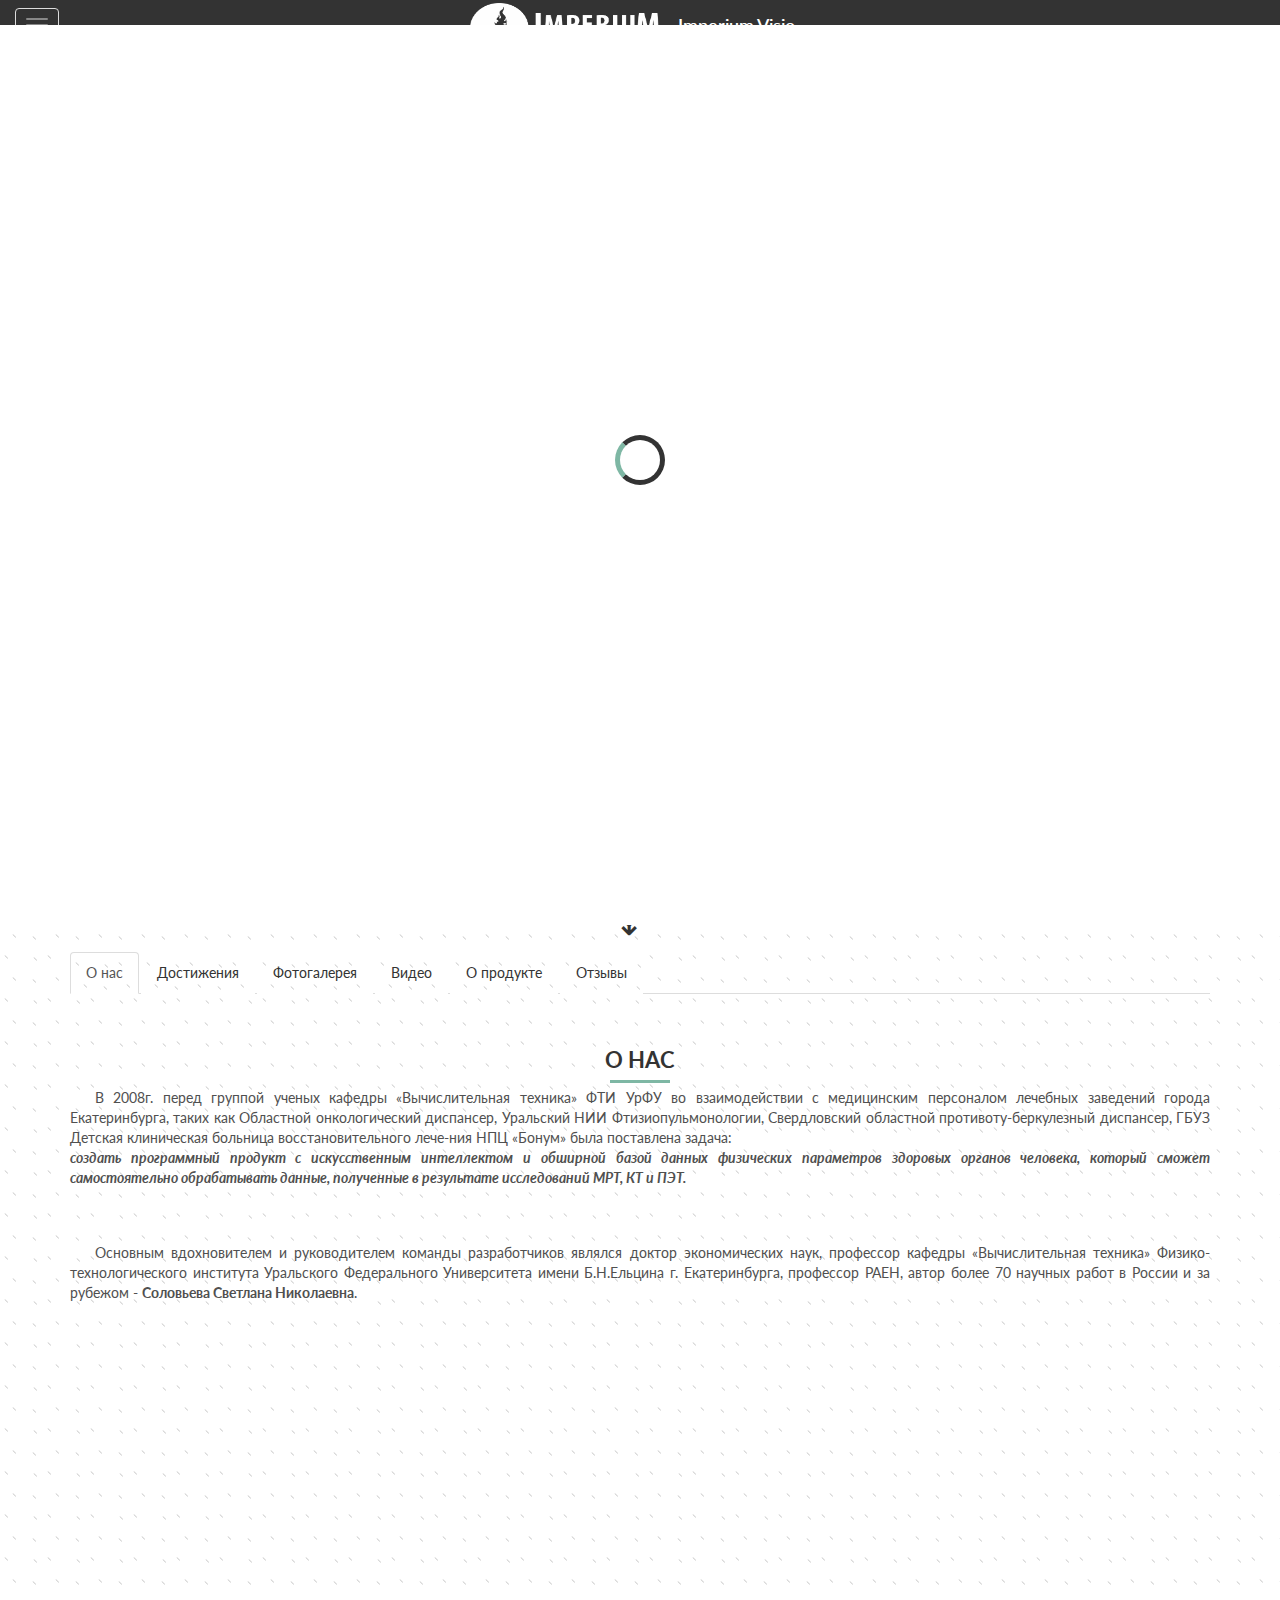
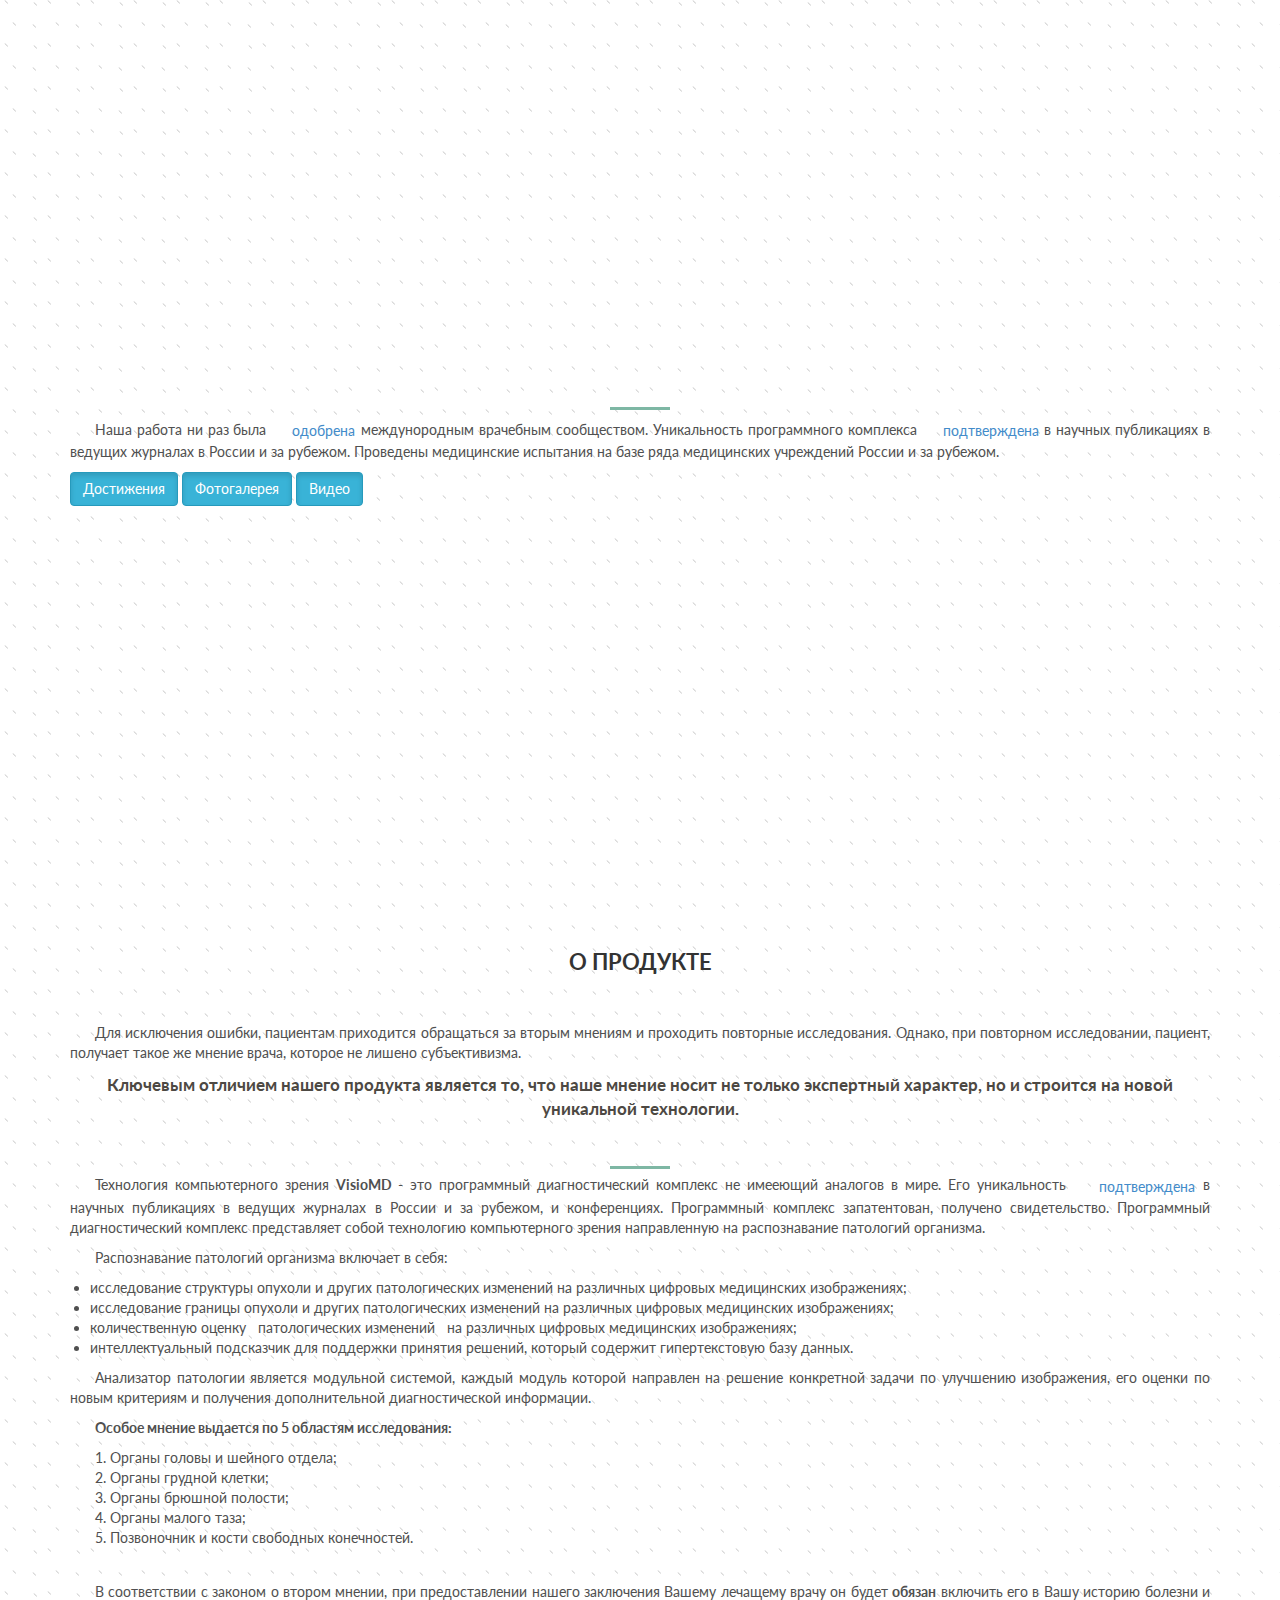
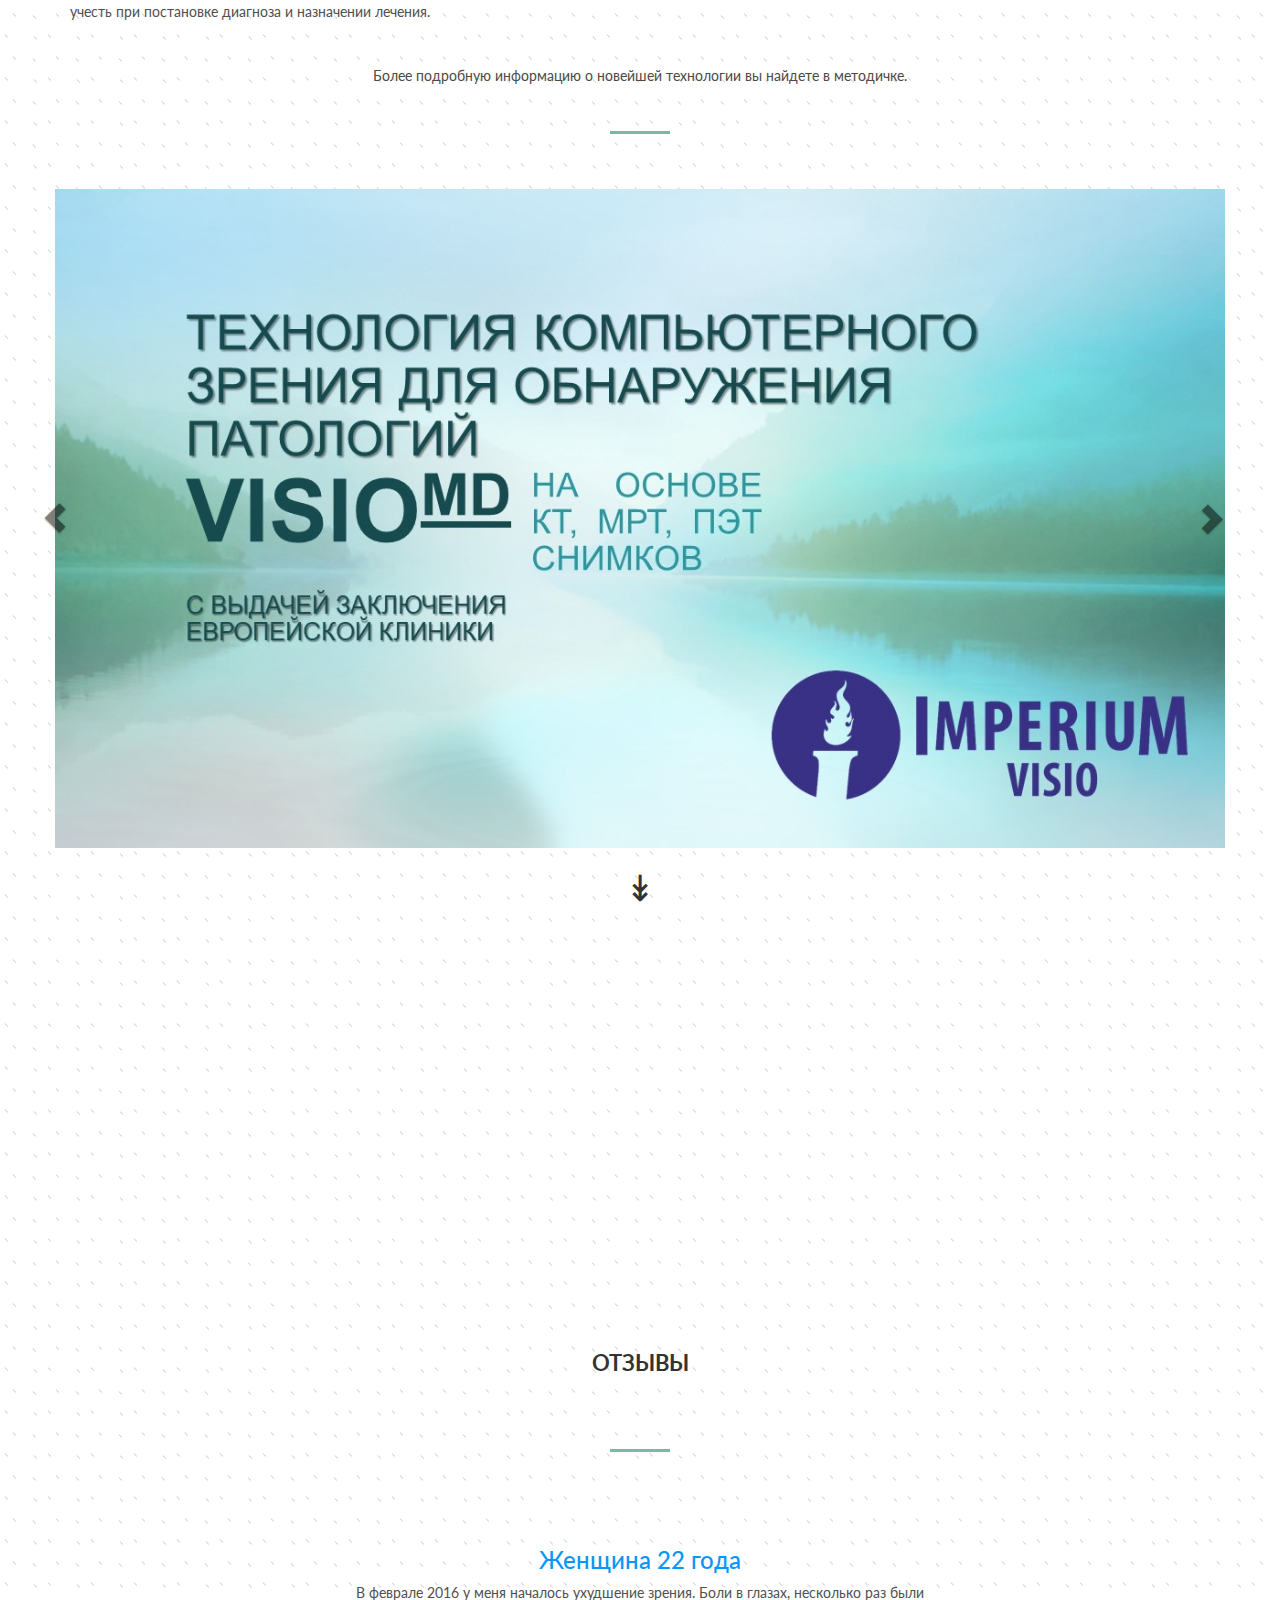
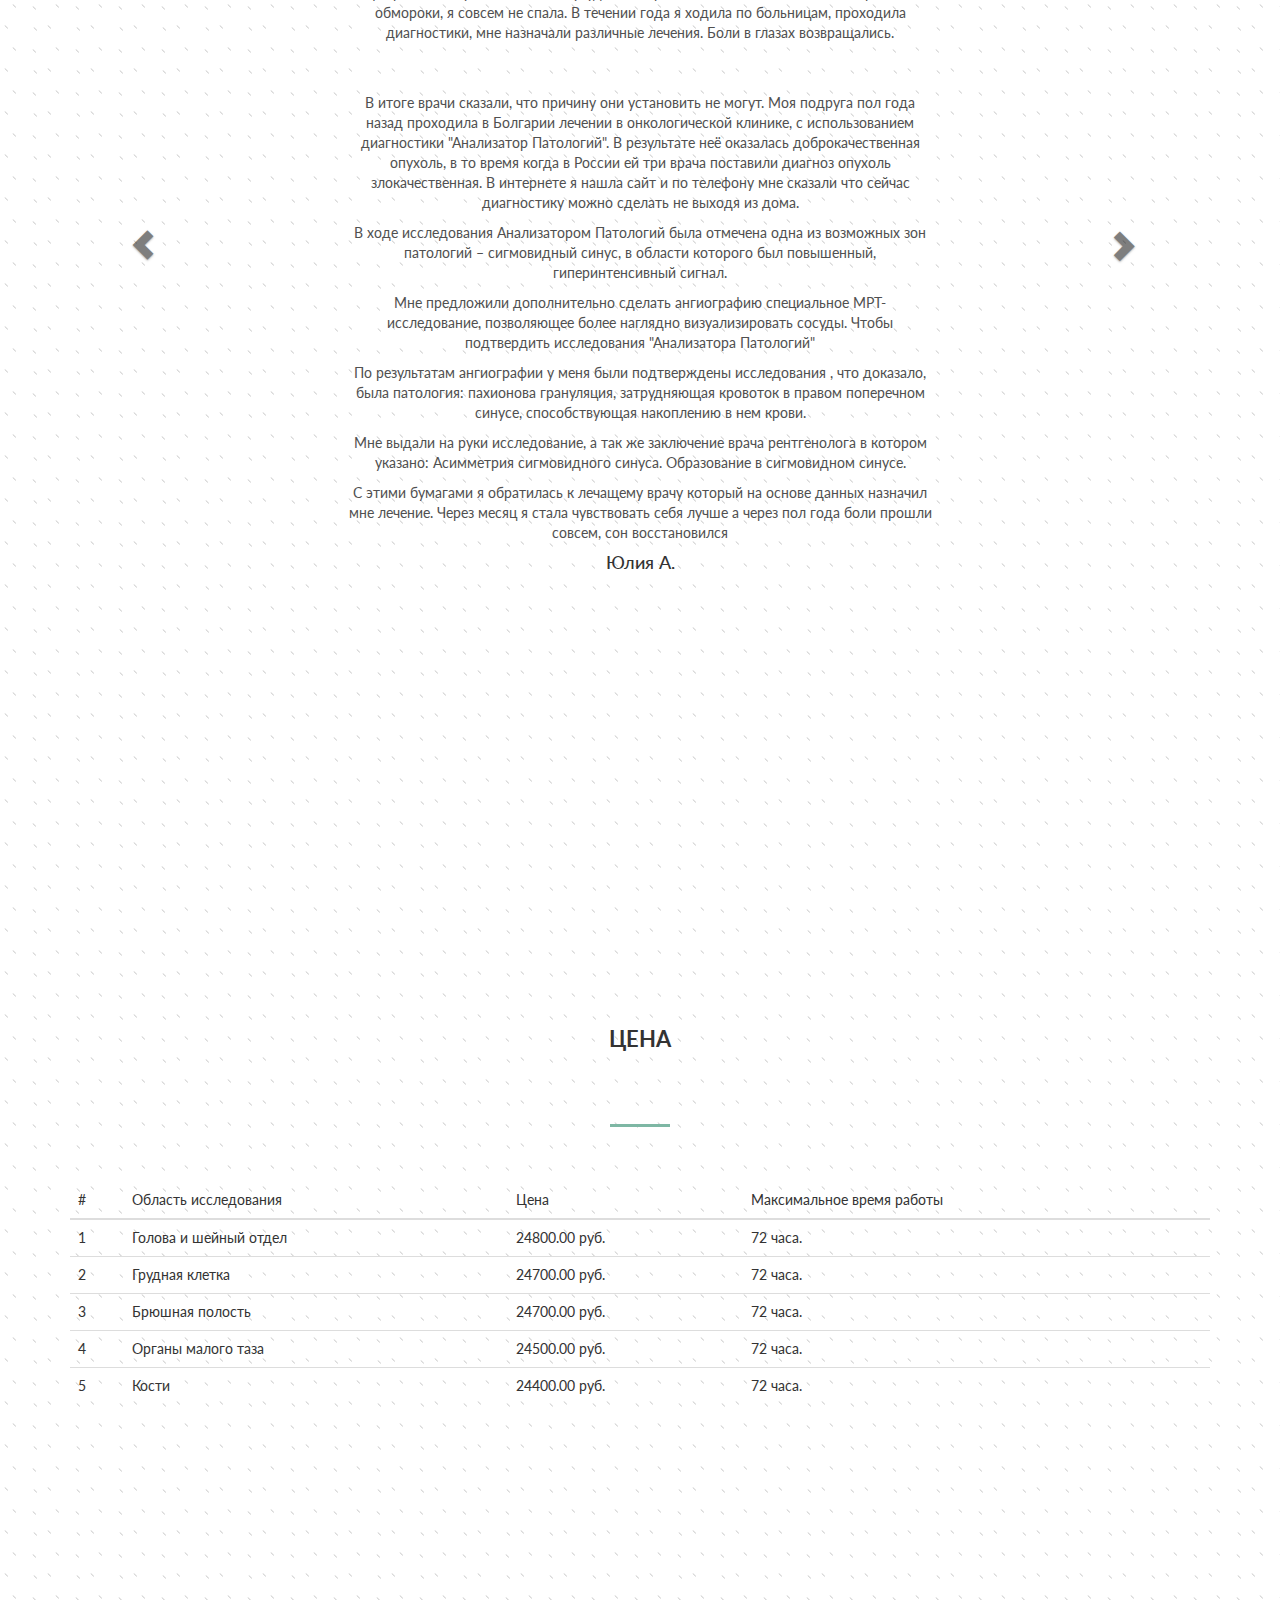
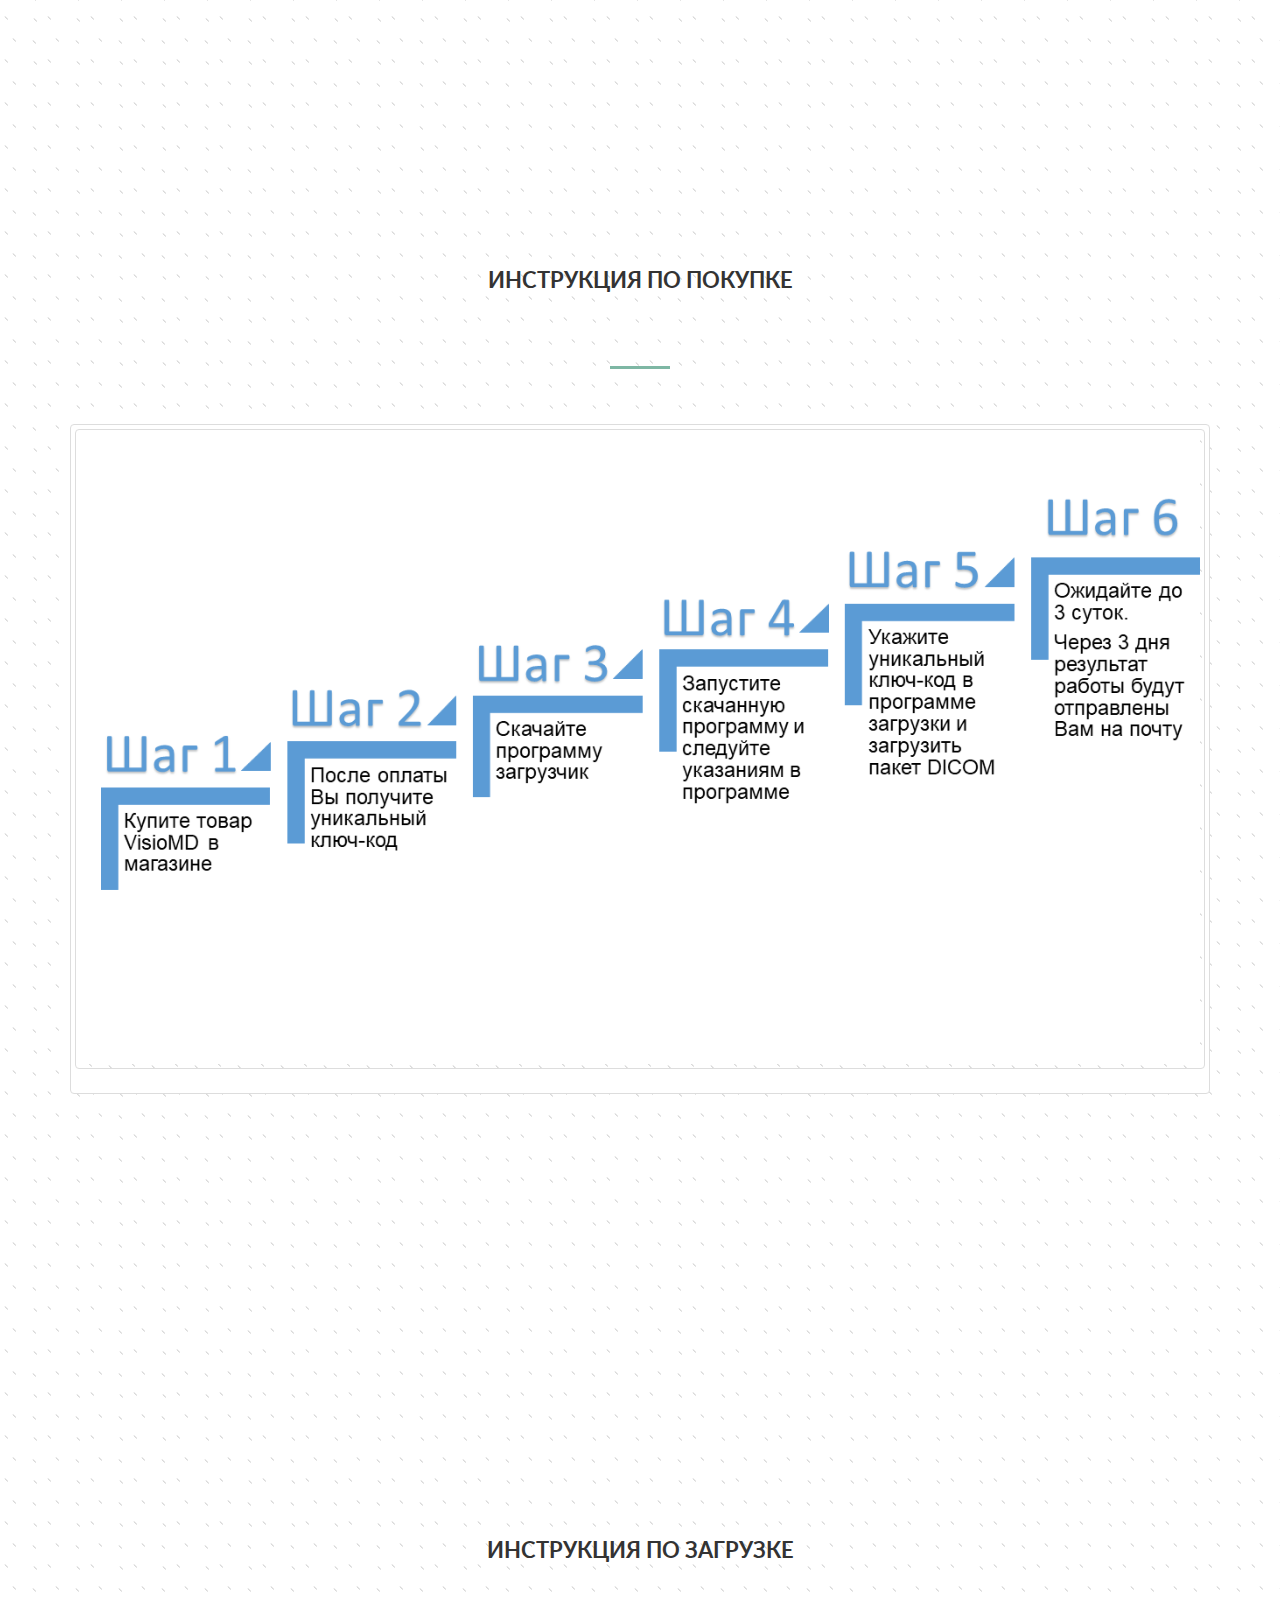
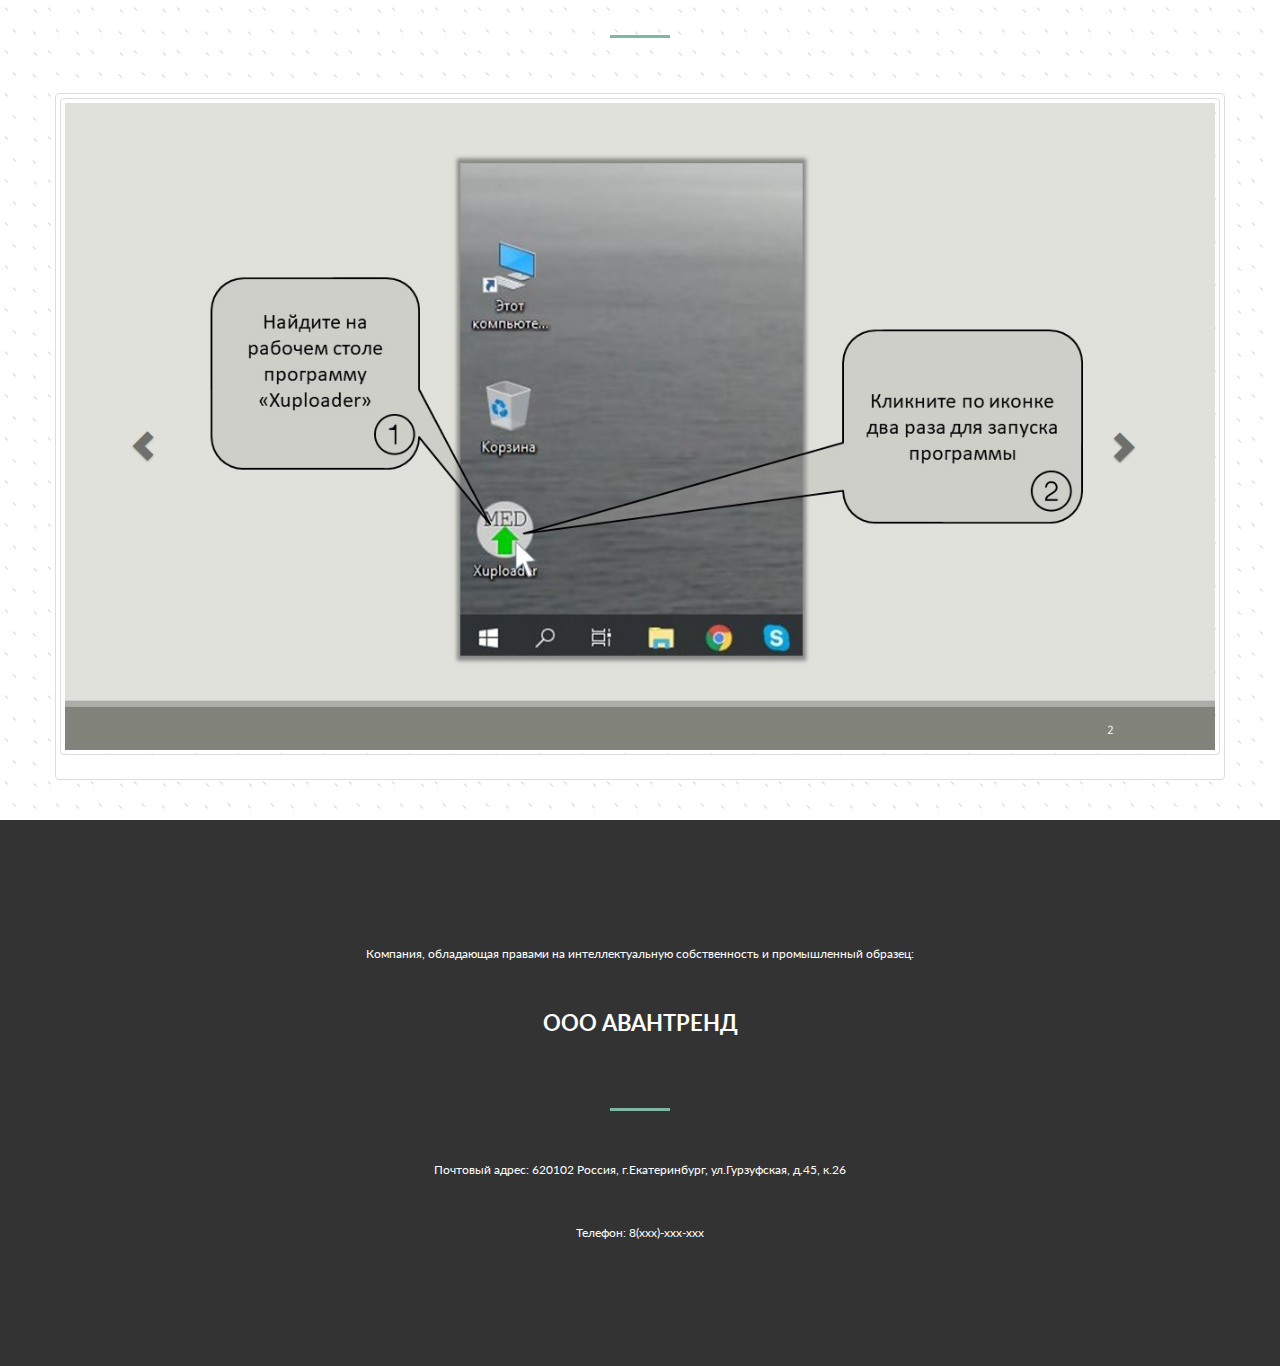
==== commit bf9b15ee: "Add files via upload" ====
--- a/index.html
+++ b/index.html
@@ -320,10 +320,9 @@
                             
                             <p align="justify" style="text-indent: 25px; ">Основным вдохновителем и руководителем команды разработчиков являлся доктор экономических наук, профессор кафедры «Вычислительная техника» Физико-технологического института Уральского Федерального Университета имени Б.Н.Ельцина г. Екатеринбурга, профессор РАЕН, автор более 70 научных работ в России и за рубежом - <strong>Соловьева Светлана Николаевна</strong>.</p>
 
-                            <center><video width="600" height="400" controls="controls" poster="">
-                                        <source src="video/SN.mp4" type='video/mp4; codecs="avc1.42E01E, mp4a.40.2"'>
-                                       Тег video не поддерживается вашим браузером. 
-                                    </video>
+                            <center><div class="video">
+											<iframe width="560" height="315" src="https://www.youtube.com/embed/45demc1GhFo?rel=0&amp;showinfo=0" frameborder="0" allow="autoplay; encrypted-media" allowfullscreen></iframe>
+										</div>
                             <br>
                             <div class="big_title_txt_separ background_color" style="margin-top: 5px; margin-bottom: 5px;"></div>
                             </center>
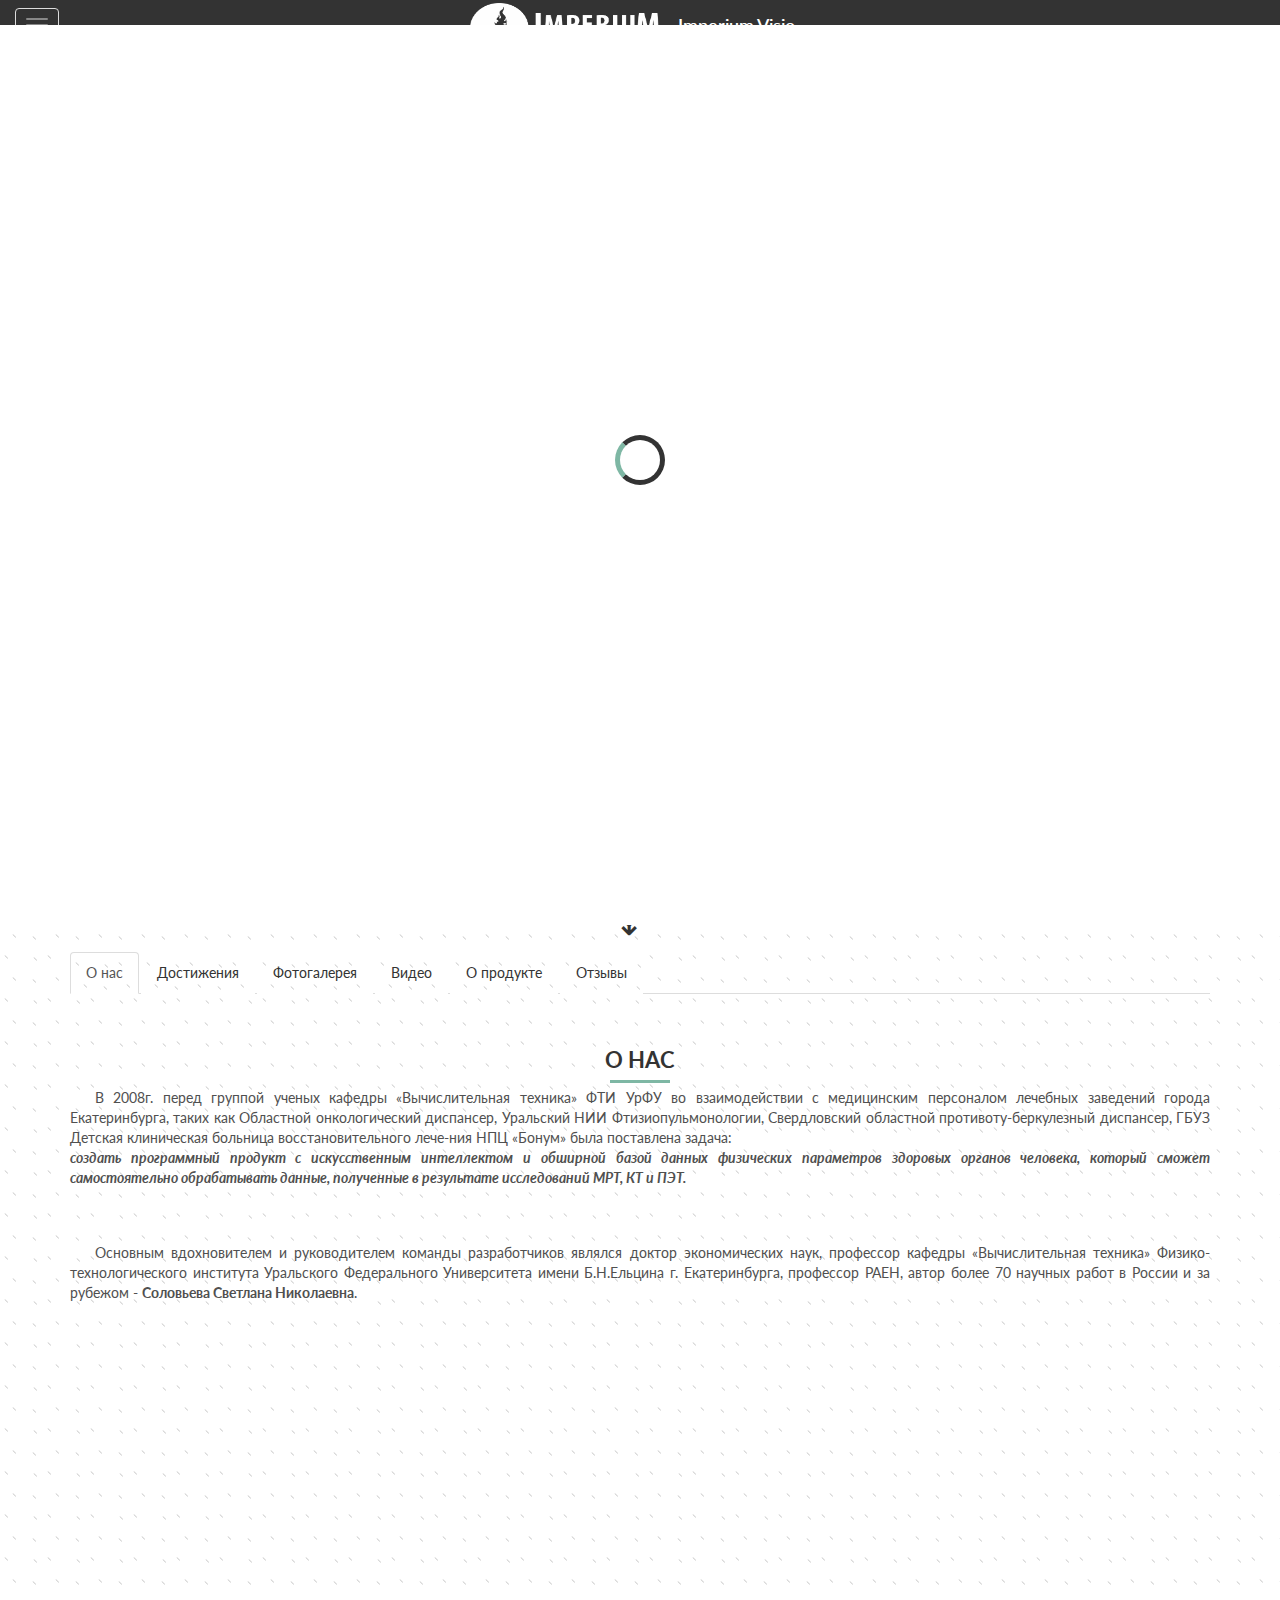
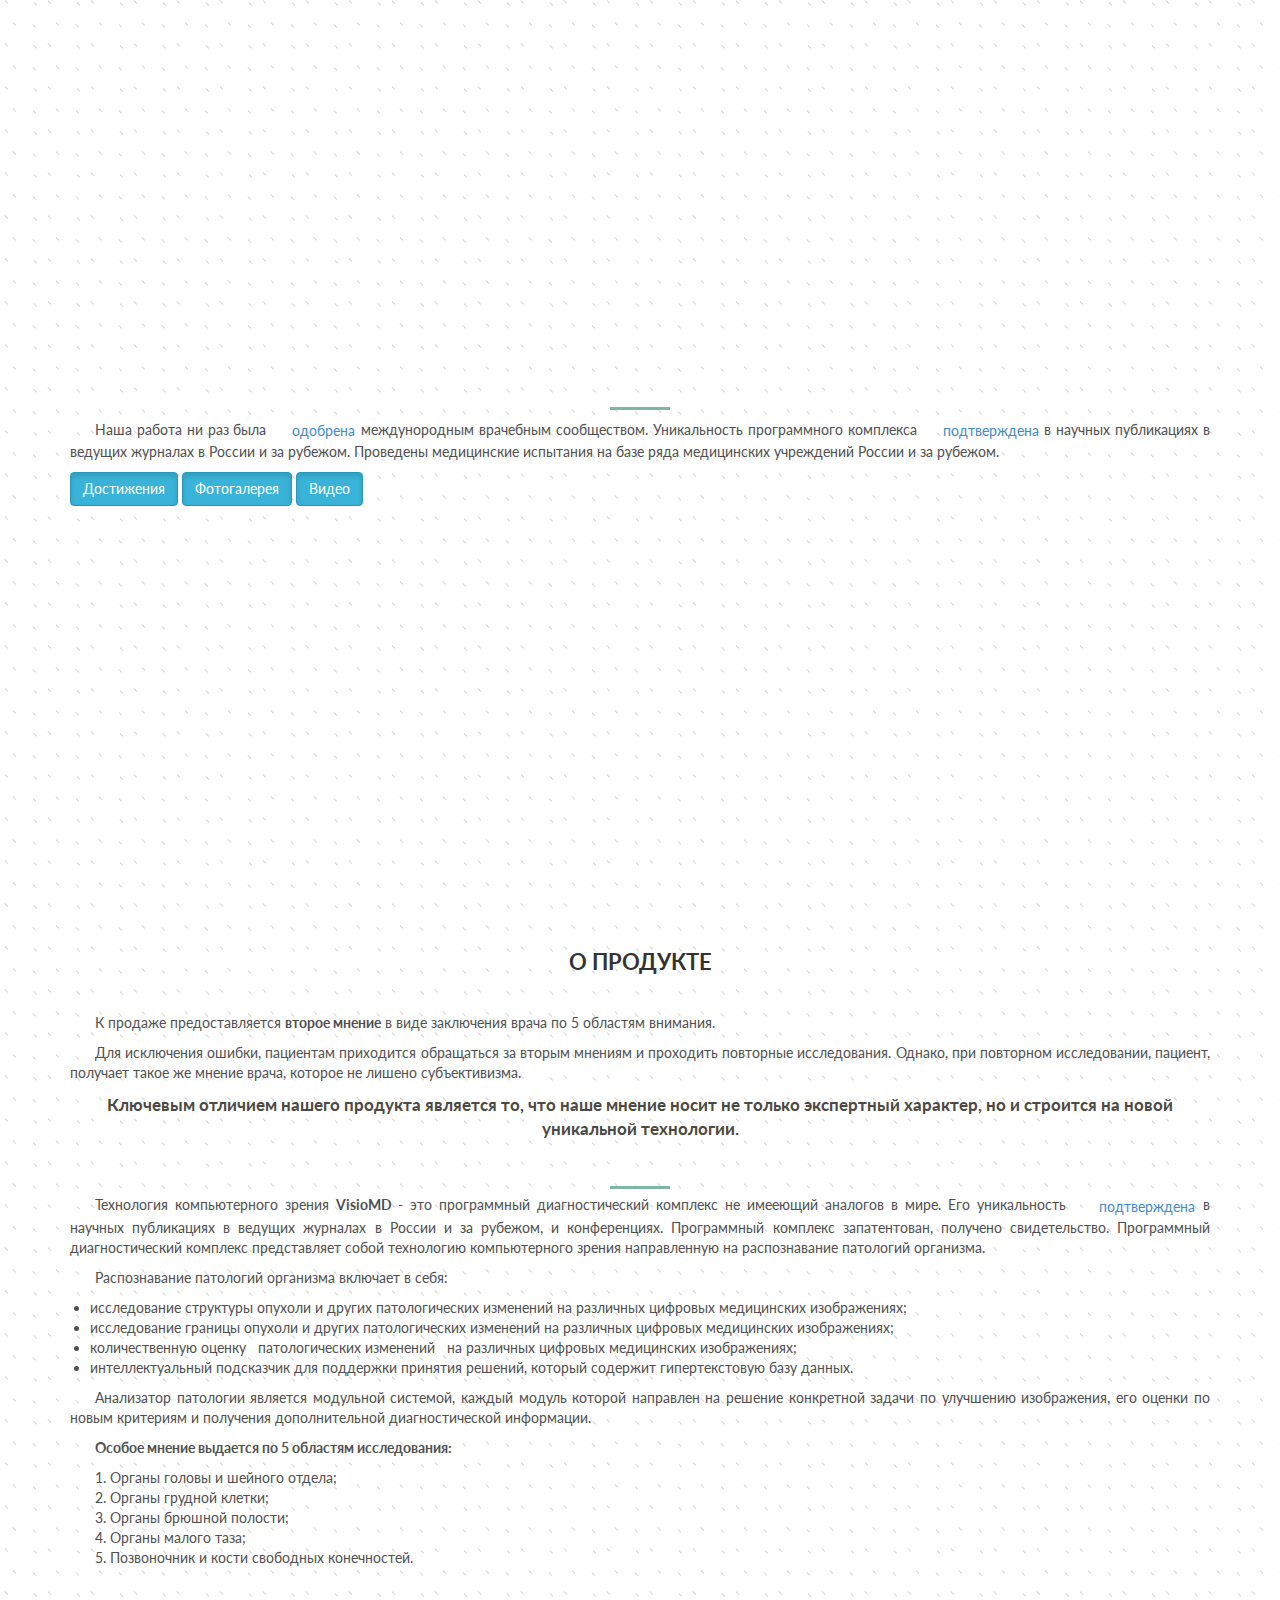
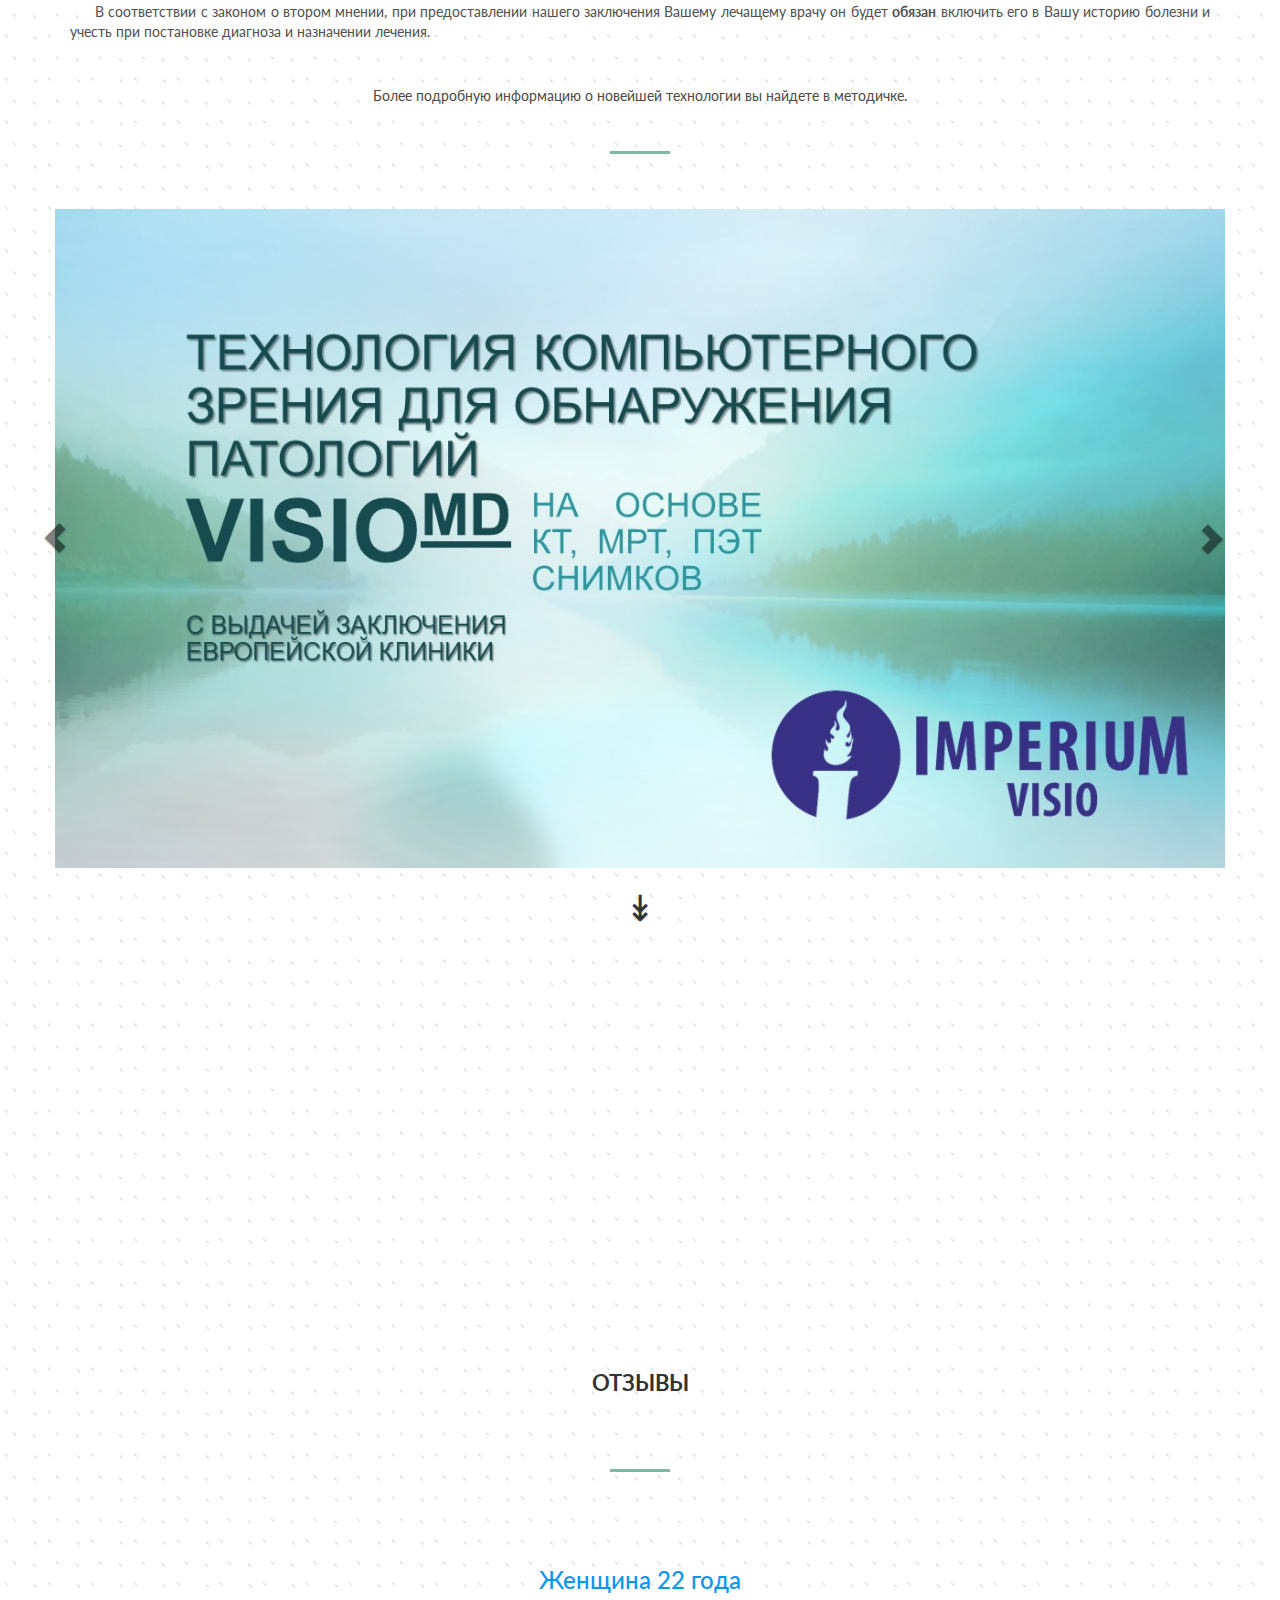
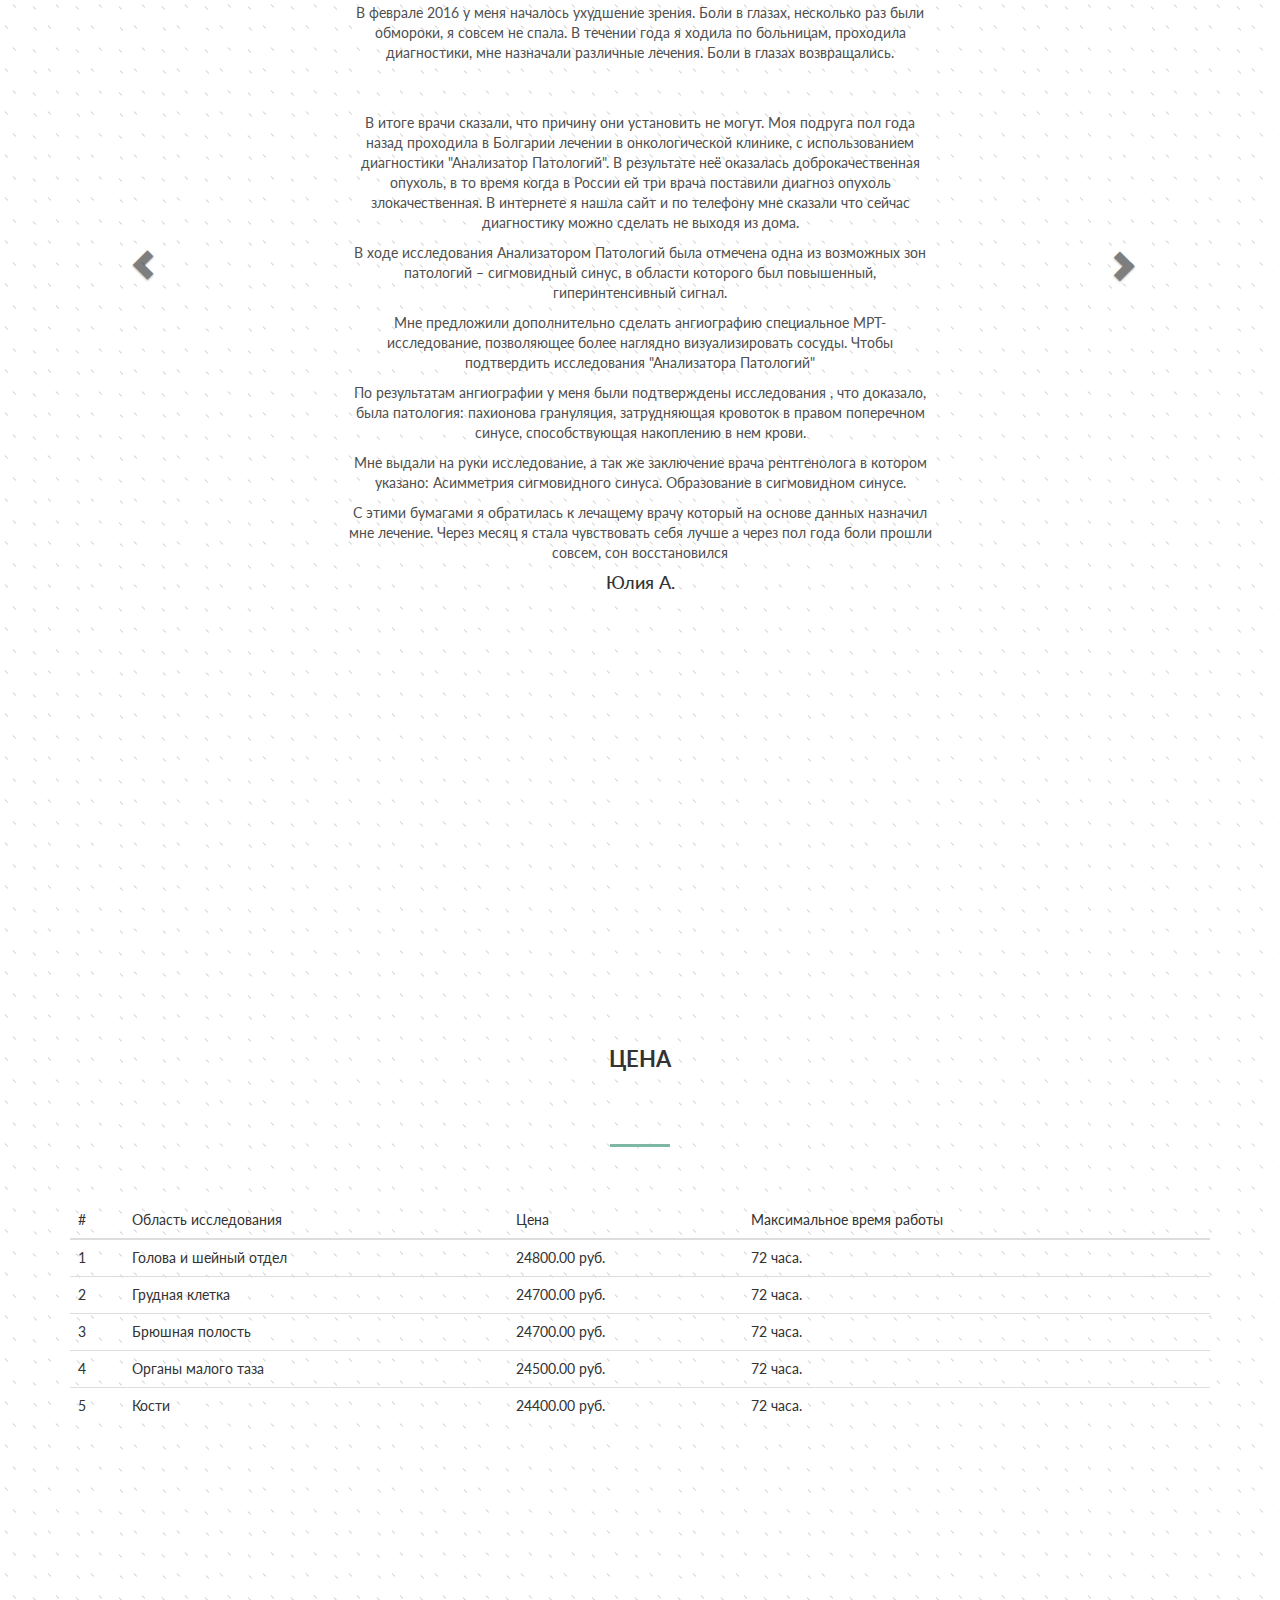
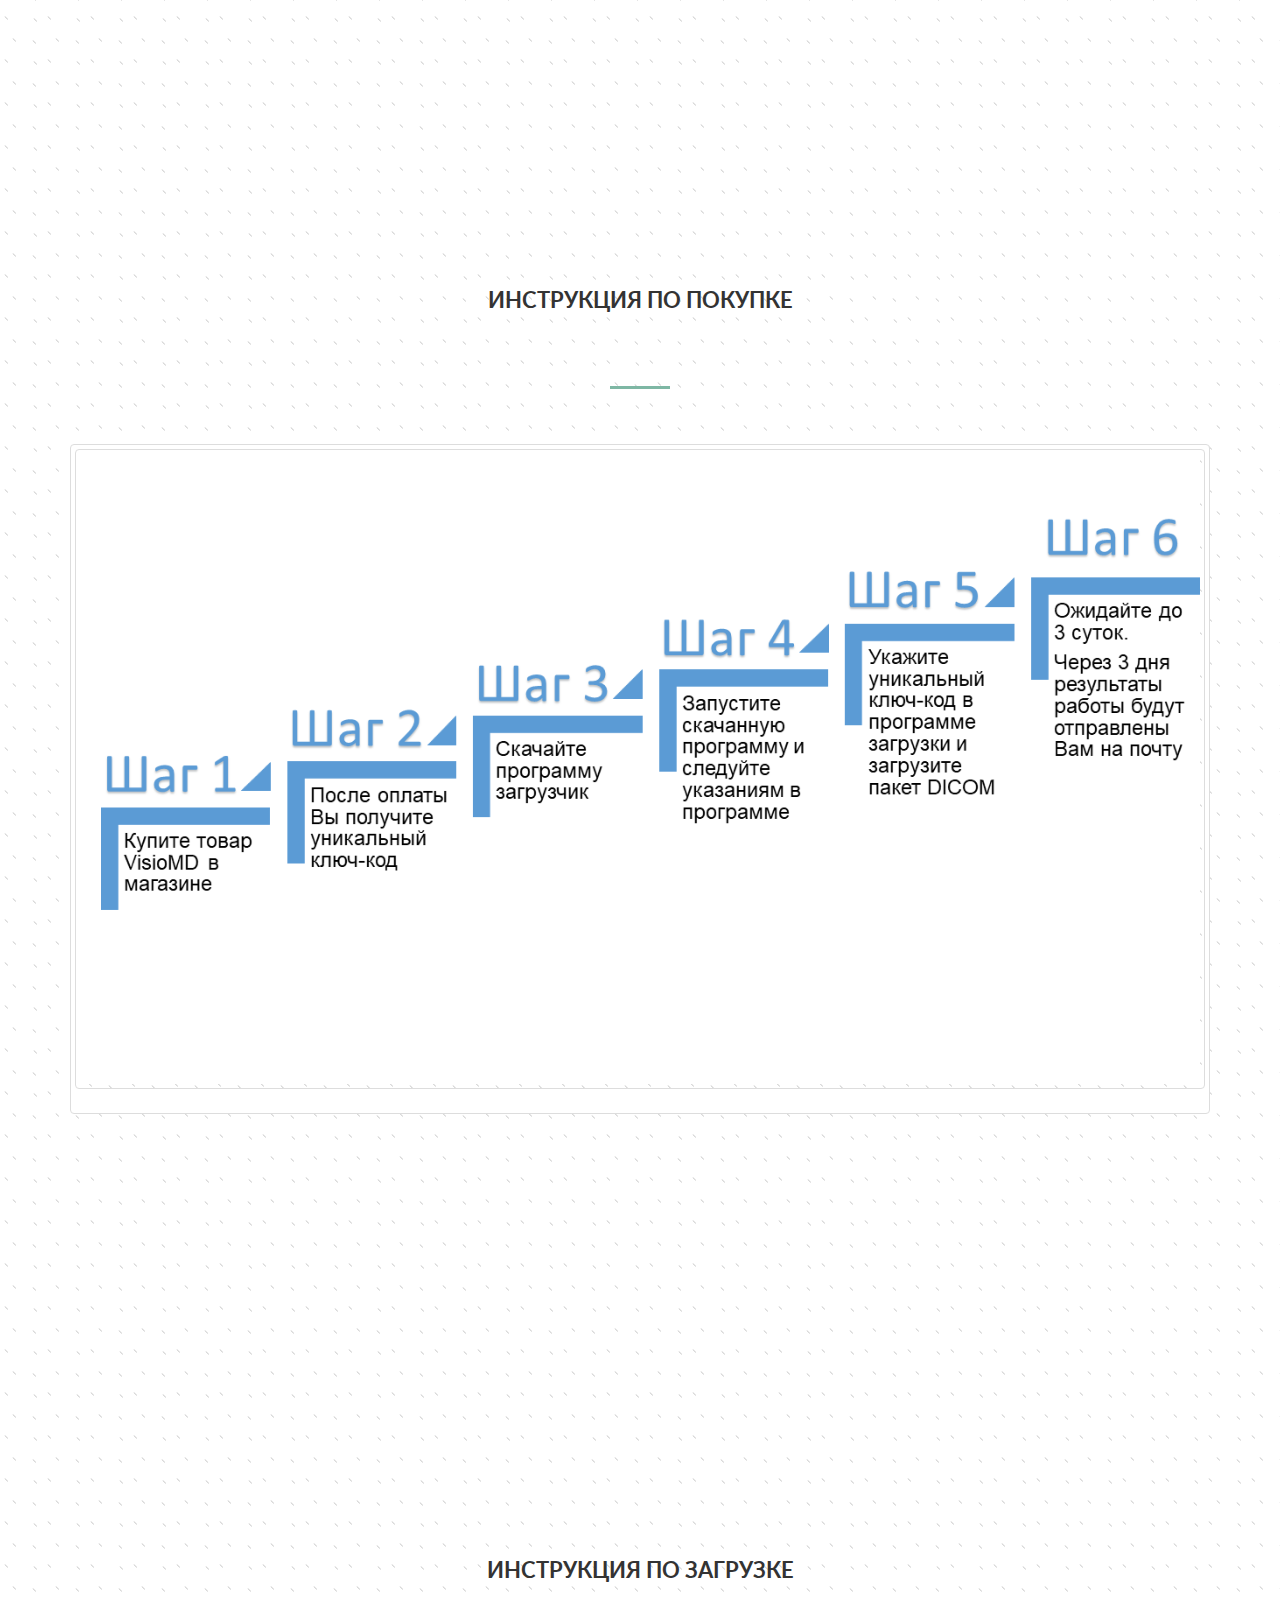
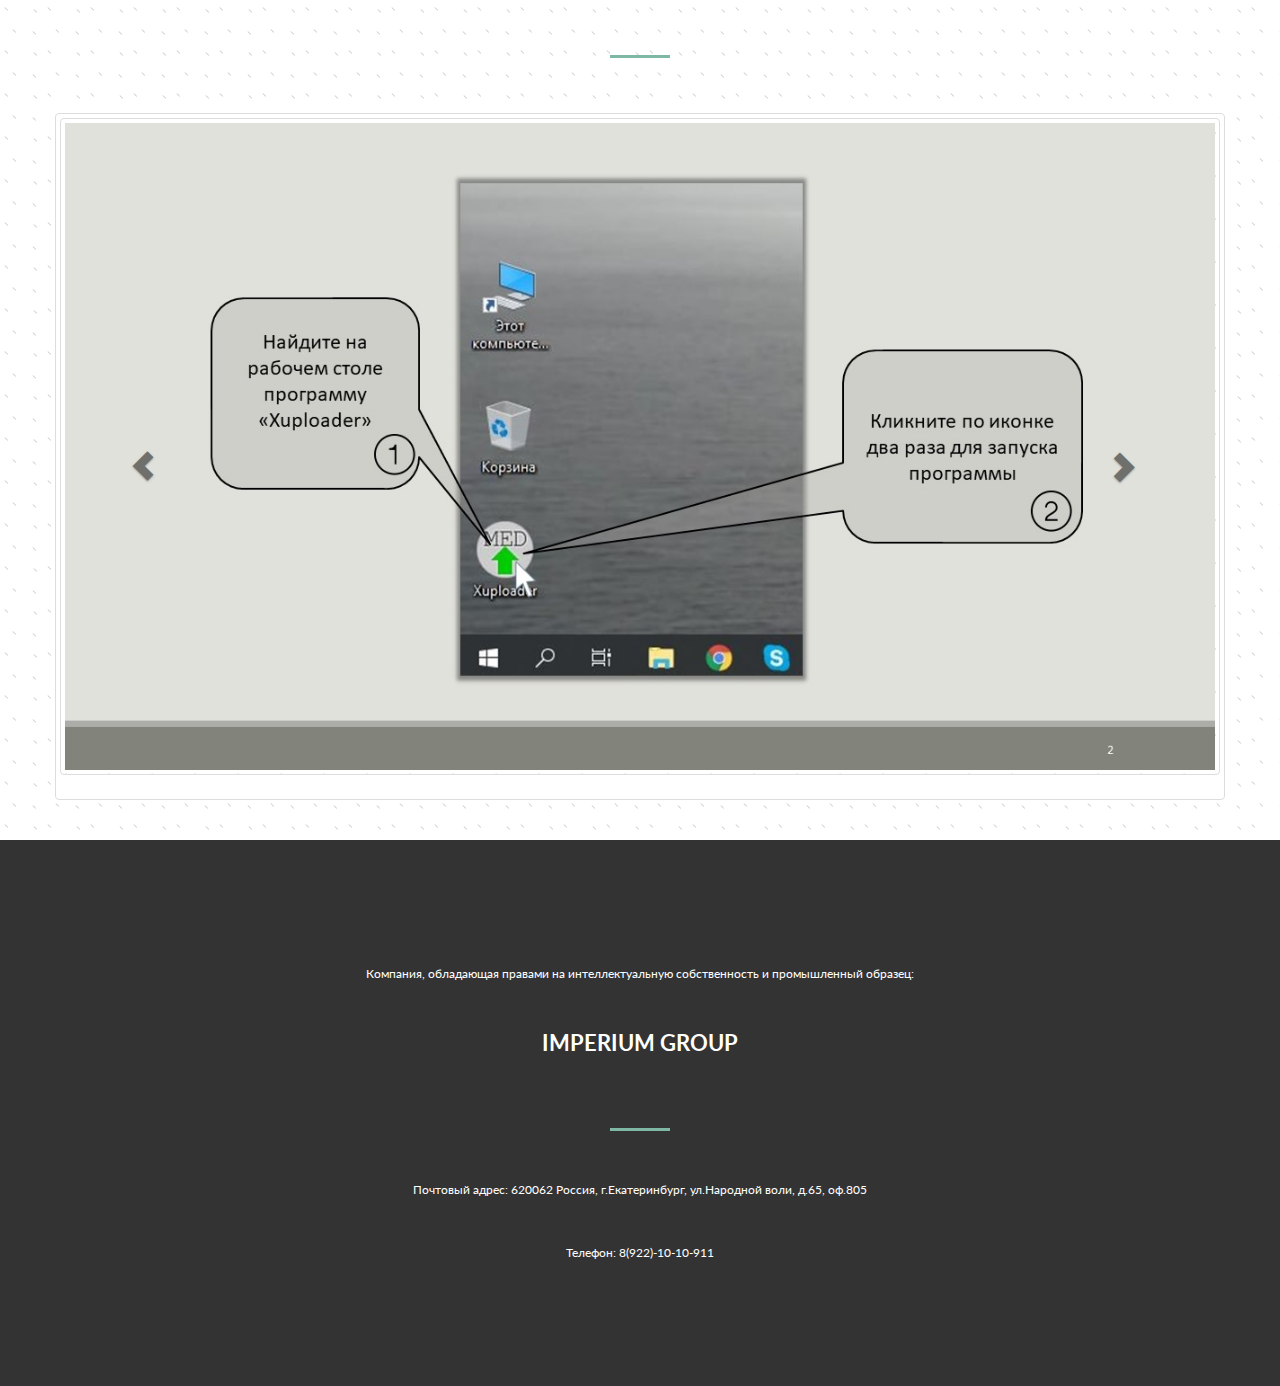
==== commit ac70677b: "Обновление" ====
--- a/index.html
+++ b/index.html
@@ -341,6 +341,26 @@
                     </div>
                     <div class="section_content">
                         <div class="row">
+                            <p align="justify" style="text-indent: 25px; ">Результаты научной деятельности подтверждаются публикациями в серьезных научных журналах, индексируемых Scopus.</p>
+                            <div class="container">
+                            <!-- 1 Изображение -->
+                            <div class="col-sm-6 col-md-4 col-lg-3"> 
+                              <a href="#" class="thumbnail">
+                                 <img src="img/j1.jpg" alt="...">
+                              </a>
+                            </div>
+                            <div class="col-sm-6 col-md-4 col-lg-3"> 
+                              <a href="#" class="thumbnail">
+                                 <img src="img/j2.jpg" alt="...">
+                              </a>
+                            </div>
+                            <div class="col-sm-6 col-md-4 col-lg-3"> 
+                              <a href="#" class="thumbnail">
+                                 <img src="img/j3.jpg" alt="...">
+                              </a>
+                            </div>
+                            </div>
+                            <div class="big_title_txt_separ background_color" style="margin-top: 0px; margin-bottom: 5px;"></div>
                             <p align="justify" style="text-indent: 25px; ">Группа российских ученых не раз принимала участие в международных конфе-ренциях, таких как конференция Evidence Live 2015 Оксфордский университет, Велико-британия (13-14 апреля, 2015), Болгария и других.</p>
                             <p align="justify" style="text-indent: 25px; ">Международная конференция по доказательной медицине Evidence Live, организа-торами которой являются Оксфордский Университет (University of Oxford), Центр Дока-зательной Медицины (Centre for Evidence-Based Medicine in the University of Oxford’s Nuf-field Department of Primary Care Health Sciences) и Британский Медицинский Журнал (British Medical Journal, BMJ), ежегодно собирает сотни специалистов со всего мира – ученых, медиков, чиновников в сфере здравоохранения, преподавателей. Миссия конфе-ренции – сократить разрыв между медицинской наукой и практикой.</p>
                             <p align="justify" style="text-indent: 25px; ">В апреле 2015 года научной группой был представлен доклад по одному из моду-лей Анализатор Патологий (легочные патологии)  «Objectification of diagnosis in cases with disseminated pulmonary lesions» (Объективизация диагноза в случаях диссеминированного поражения лёгких) - результатом плодотворного сотрудничества Уральского НИИ Фтизио-пульмонологии и Уральский Федеральный Университет имени Б.Н.Ельцина.</p>
@@ -363,6 +383,7 @@
                             </div>
                             </div>
                             <p align="justify" style="text-indent: 25px; ">Представленная в докладе новая технология была воспринята участниками конференции с большим интересом. Собравшихся интересовали возможности применения метода в других областях ме-дицины, кроме фтизиатрии и пульмонологии, а также особенности его внедрения в практику. От иностранных коллег поступили предложения о совместном проведении исследований в предметной области.</p>
+                            <div class="big_title_txt_separ background_color" style="margin-top: 0px; margin-bottom: 5px;"></div>
                             <p align="justify" style="text-indent: 25px; ">Конференция в Болгарии проходила с 18-21 мая 2017г. в городе Варна (Золотые Пески). На конференции был представлен стендовый доклад об Анализаторе Патологий – директором клиники «Пирогова» – Эмилем Милушевым (София) и напечатана статья в сборнике конференции.</p>
                             <div class="container">
                                 <div class="col-sm-6 col-md-4 col-lg-3"> 
@@ -441,8 +462,20 @@
                                 <p>Знакомится с поступившими снимками на обработку</p>
                               </div>
                             </div>
-                          </div>                            
+                          </div> 
+                          <div class="col-sm-6 col-md-4">
+                            <div class="thumbnail">
+                             <a href="#" class="thumbnail">
+                              <img src="img/p7.jpg" alt="...">
+                             </a>
+                              <div class="caption">
+                                <h3>Совещание с партнерами</h3>
+                                <p>Немецкий партнер д-р Штефан, Соловьева С.Н., Шаповалов Н.Н.</p>
+                              </div>
+                            </div>
+                          </div>                           
                          </div>
+                         
                          <a href="#about" class="btn btn-primary btn-info active" role="button" aria-disabled="true" OnClick="$('#myTab1').tab('show');">О нас</a>
                             <a href="#about" class="btn btn-primary btn-info active" role="button" aria-disabled="true" OnClick="$('#myTab2').tab('show');">Достижения</a>
                             <a href="#about" class="btn btn-primary btn-info active" role="button" aria-disabled="true" OnClick="$('#myTab4').tab('show');">Видео</a>
@@ -548,7 +581,7 @@
                  <div class="big_title">
                     <div class="big_title_txt montserrat_font">О продукте</div>
                     <div class="text_und_big_title">
-                        <p align="justify" style="text-indent: 25px;"><!--По данным последних социологических опросов в мире, в том числе и России, каждому второму пациенту врачи поставили  ложный <strong>диагноз</strong> и назначали <strong>неправильное лечение.</strong></p>-->
+                        <p align="justify" style="text-indent: 25px;">К продаже предоставляется <strong>второе мнение</strong> в виде заключения врача по 5 областям внимания.</p>
                         <p align="justify" style="text-indent: 25px;">Для исключения ошибки, пациентам приходится обращаться за вторым мнениям и проходить повторные исследования. Однако, при повторном исследовании, пациент, получает такое же мнение врача, которое не лишено субъективизма.<br><center><strong>Ключевым отличием нашего продукта является то, что наше мнение носит не только экспертный характер, но и строится на новой уникальной технологии.</strong></center></p>
                         <div class="big_title_txt_separ background_color"></div>
 
@@ -1153,11 +1186,11 @@
     <div class="footer4">
         <div class="container text-center">
             <p>Компания, обладающая правами на интеллектуальную собственность и промышленный образец:</p>
-            <div class="big_title_txt montserrat_font">ООО Авантренд</div>
+            <div class="big_title_txt montserrat_font">Imperium Group</div>
             <div class="text_und_big_title"></div>
             <div class="big_title_txt_separ background_color"></div>
-            <p>Почтовый адрес: 620102 Россия, г.Екатеринбург, ул.Гурзуфская, д.45, к.26</p>
-            <p>Телефон: 8(ххх)-ххх-ххх</p>
+            <p>Почтовый адрес: 620062 Россия, г.Екатеринбург, ул.Народной воли, д.65, оф.805</p>
+            <p>Телефон: 8(922)-10-10-911</p>
         </div>
     </div>
 </footer>
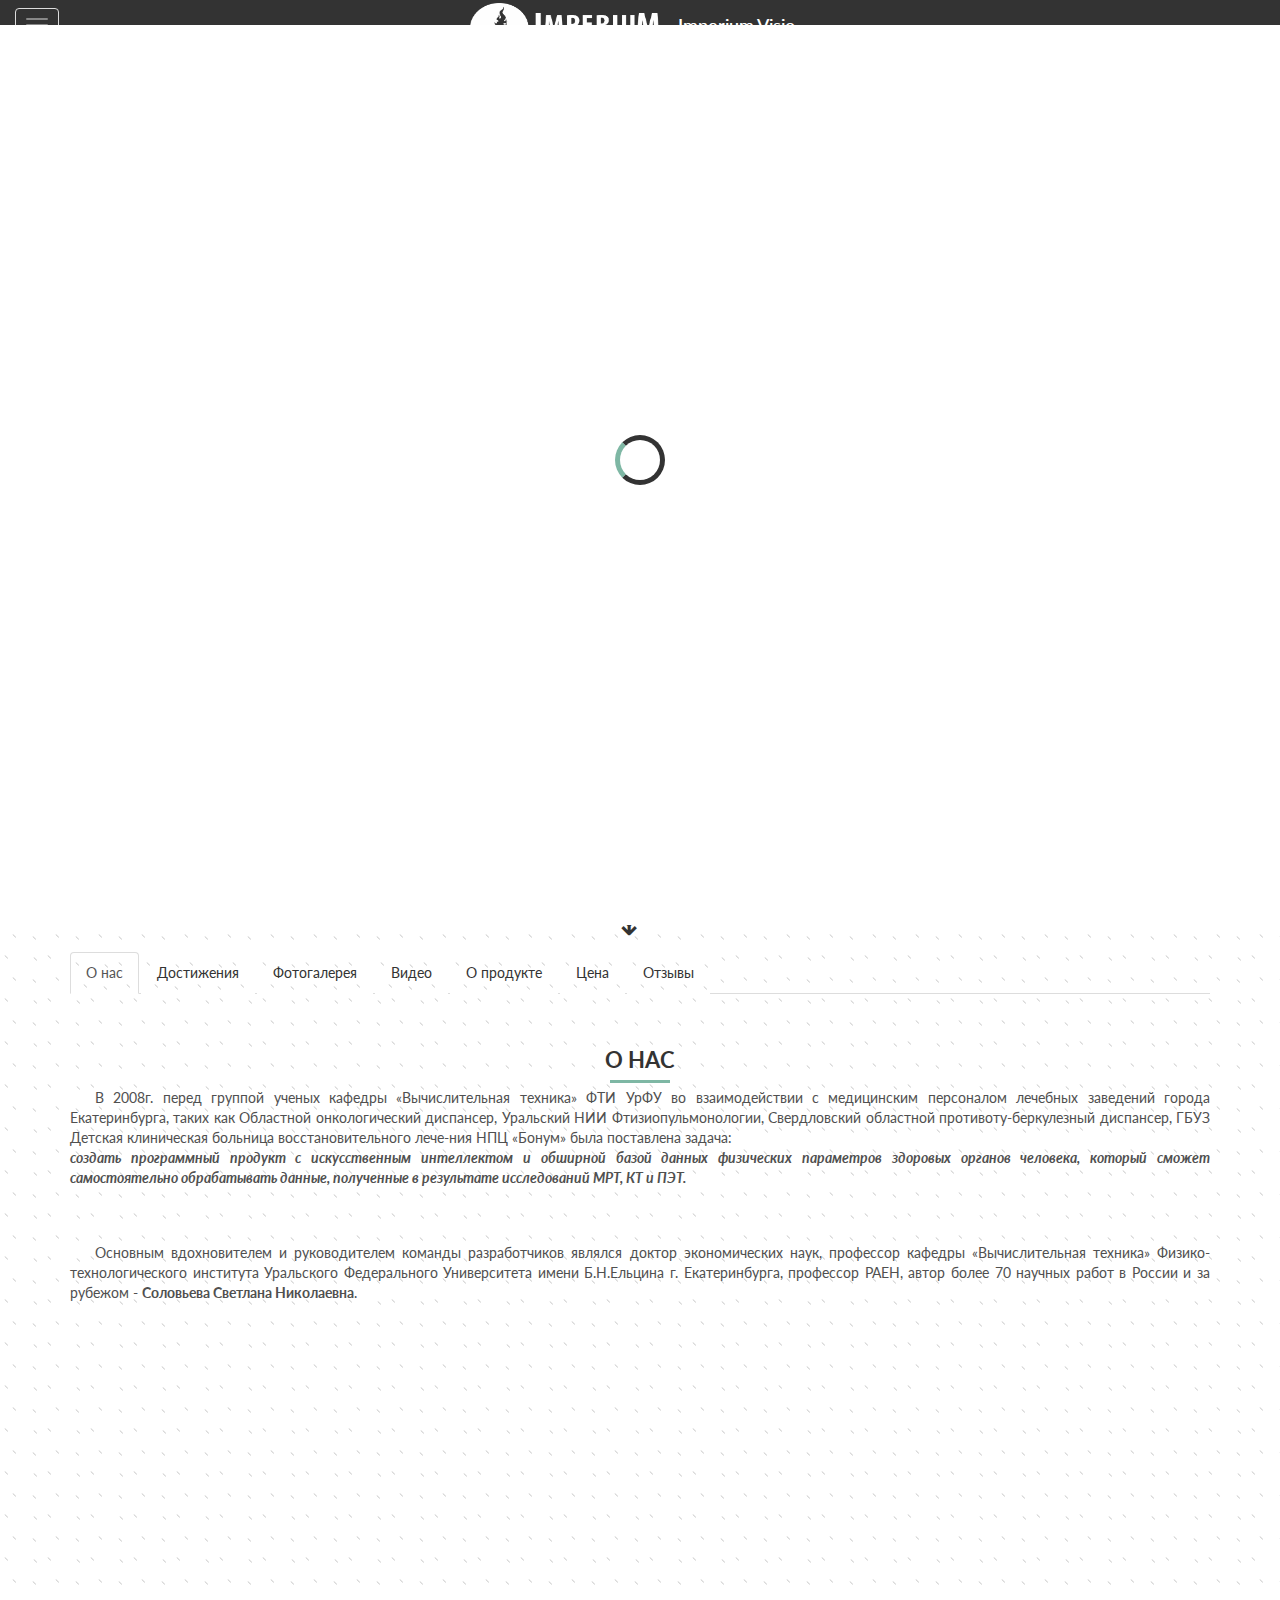
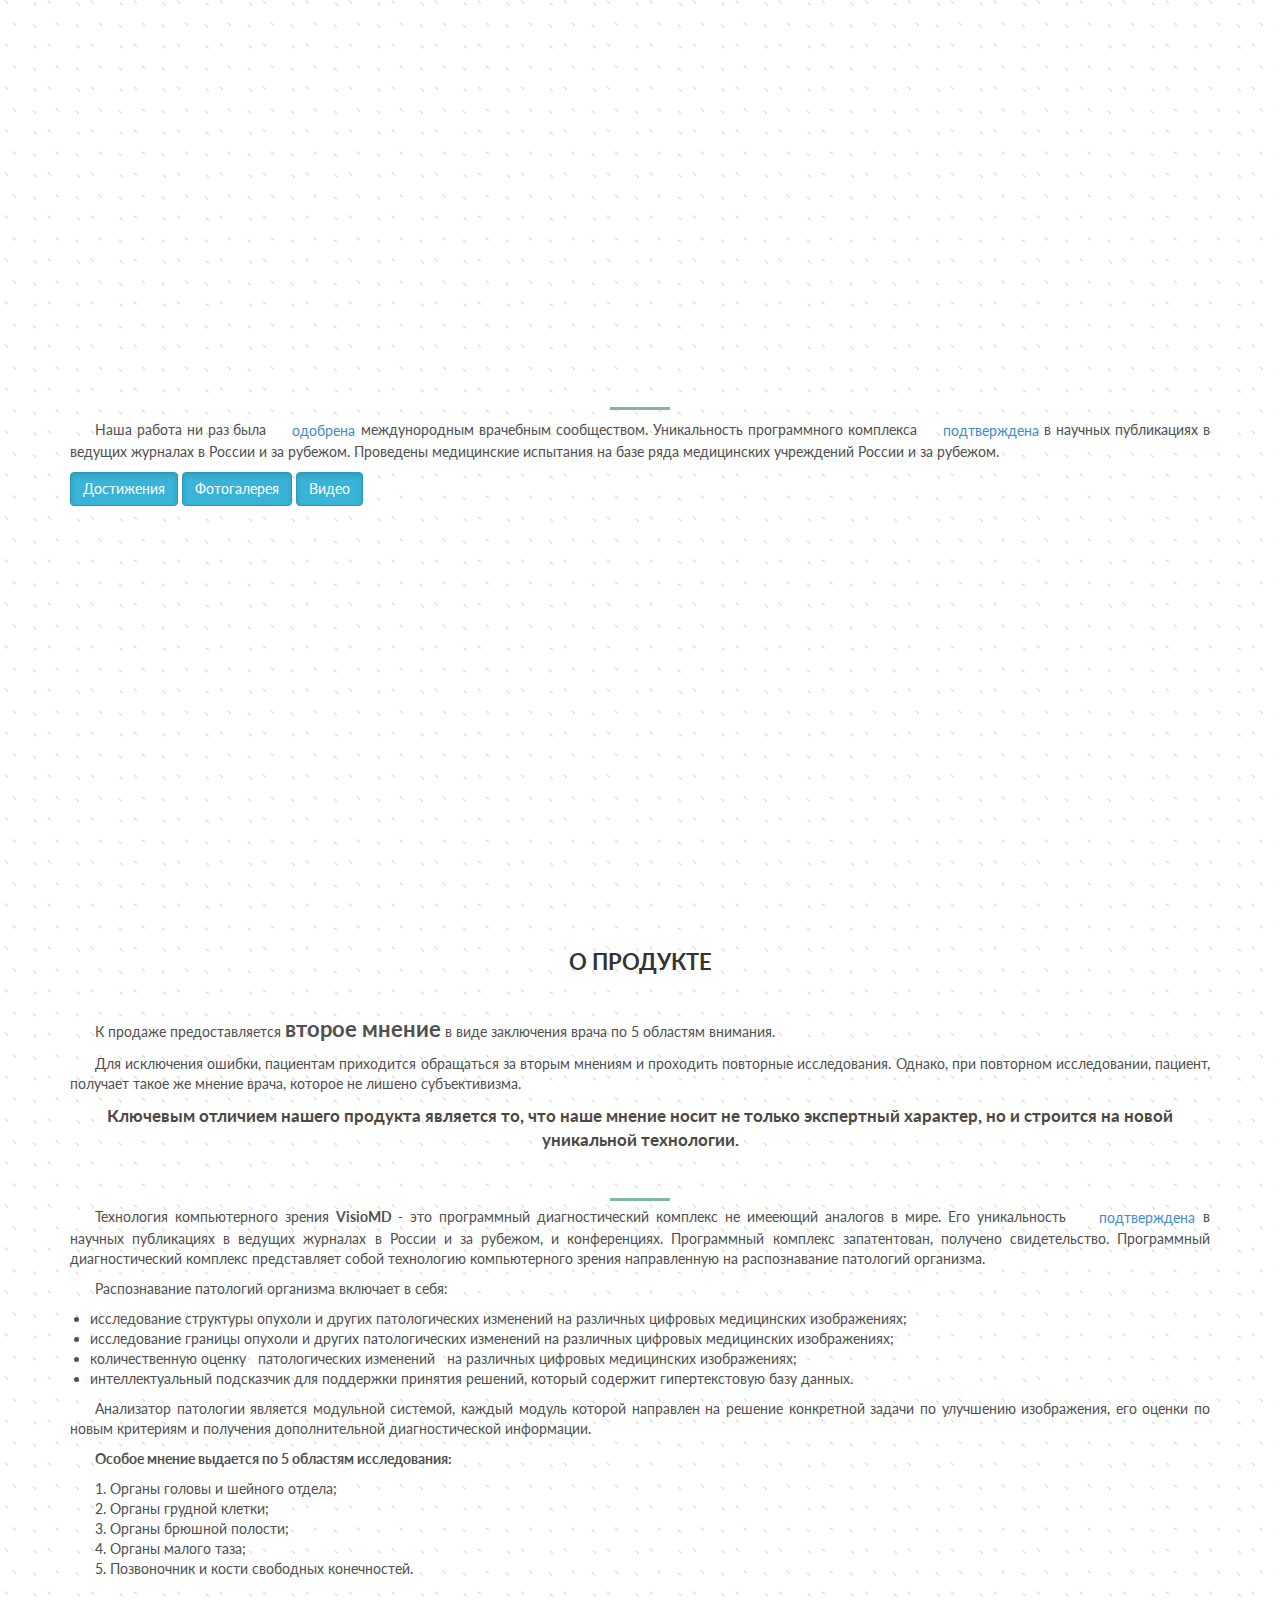
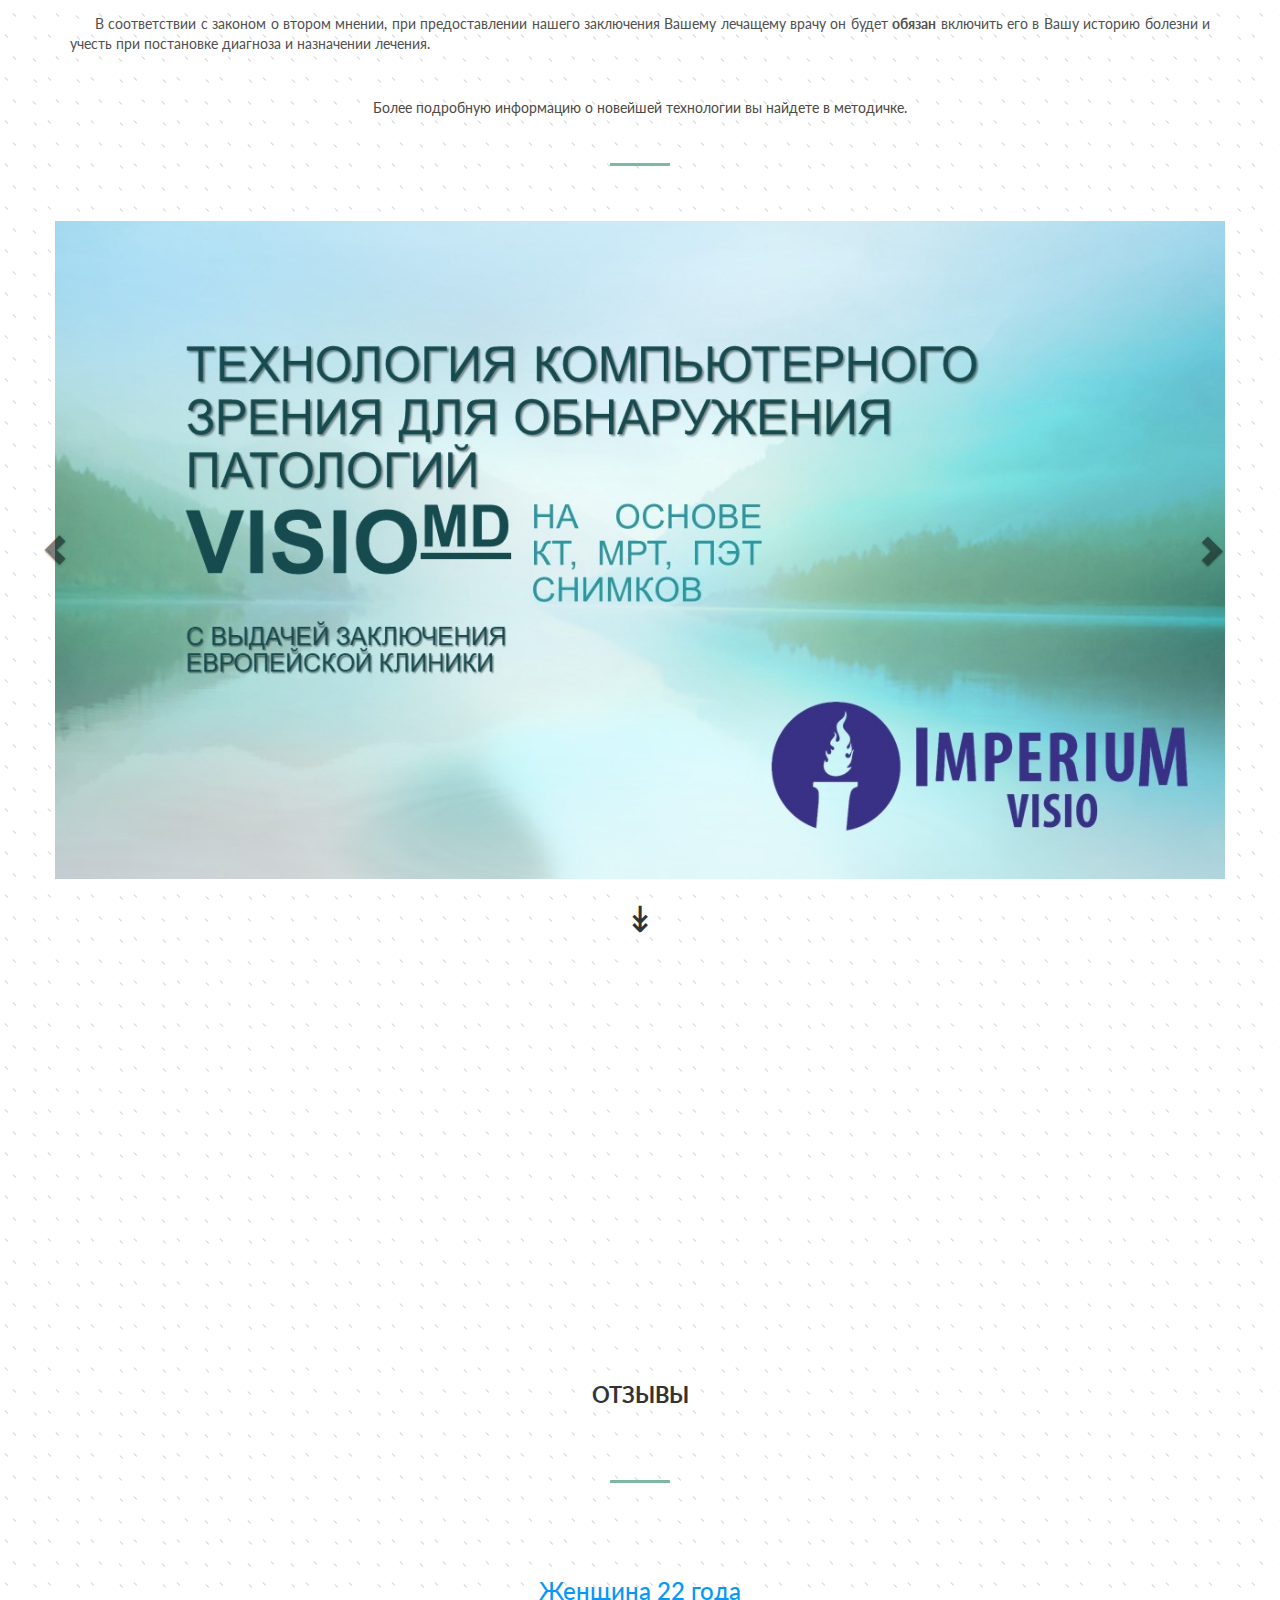
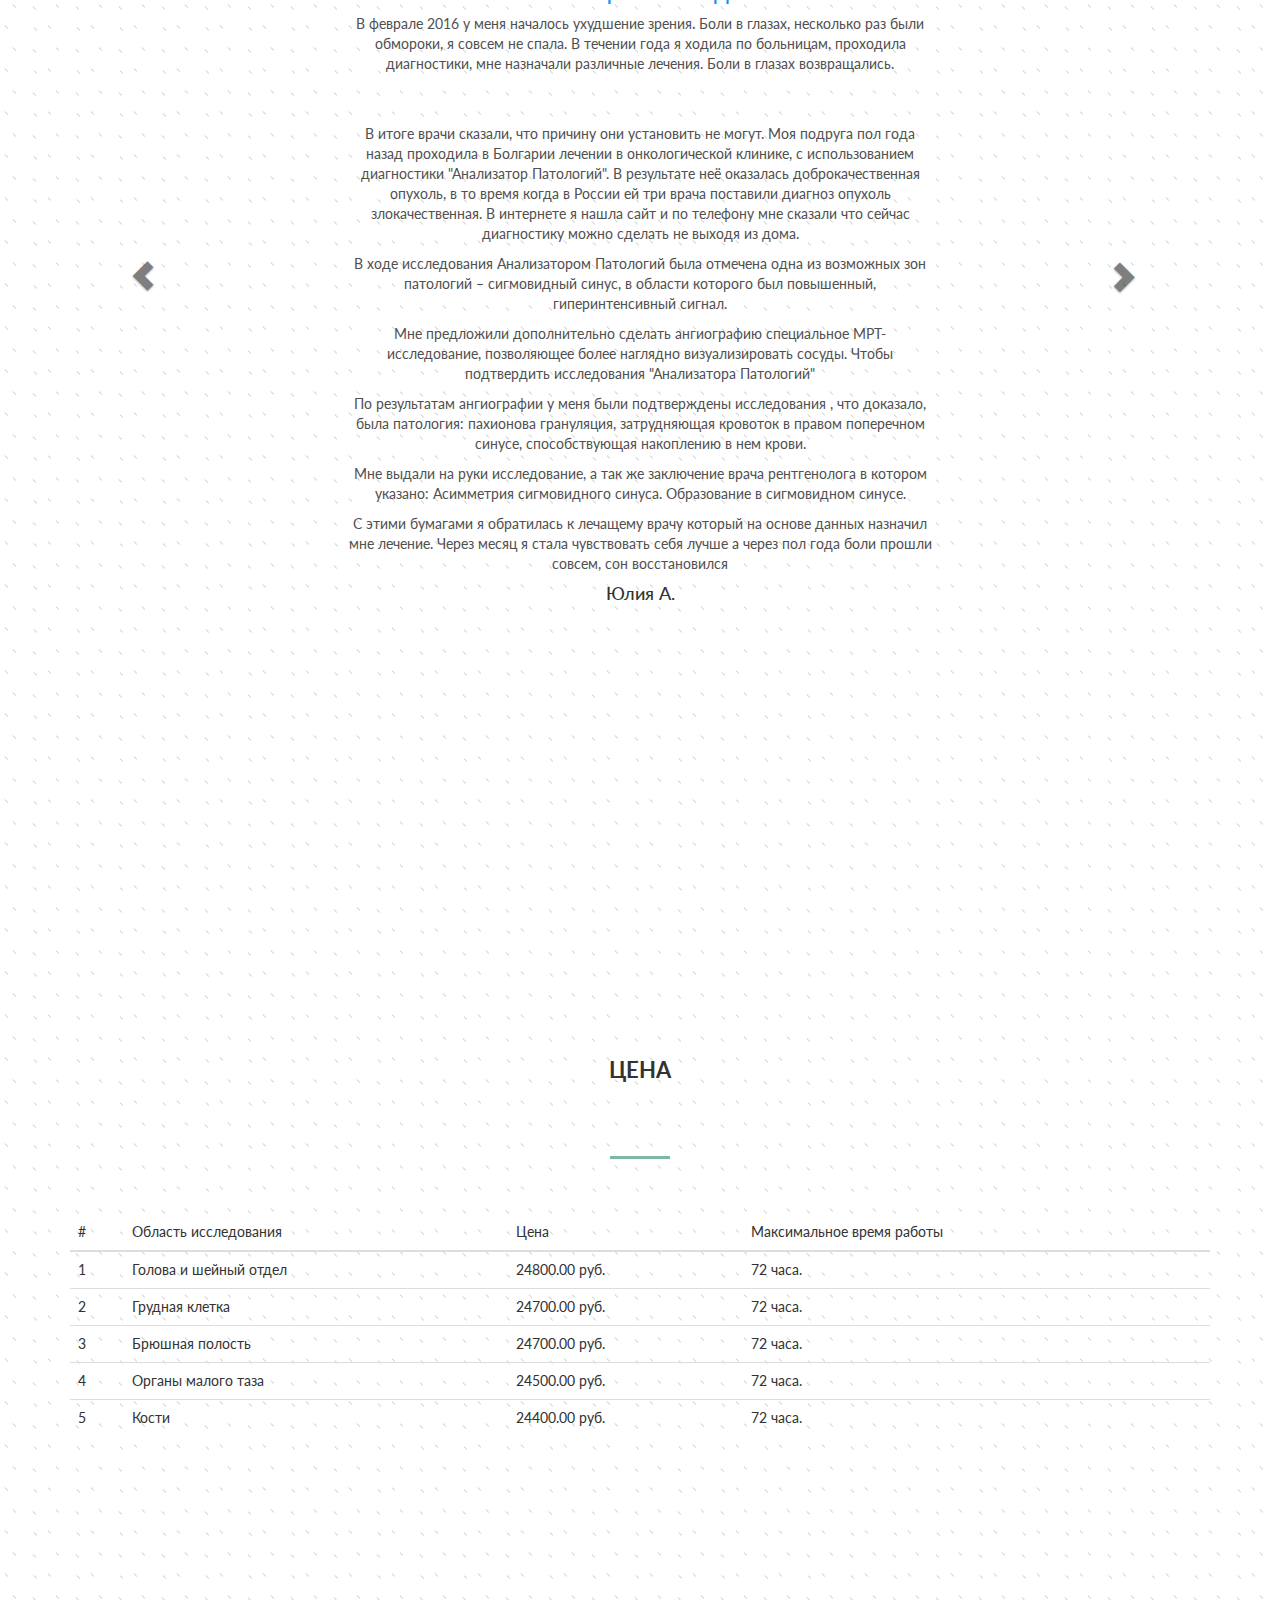
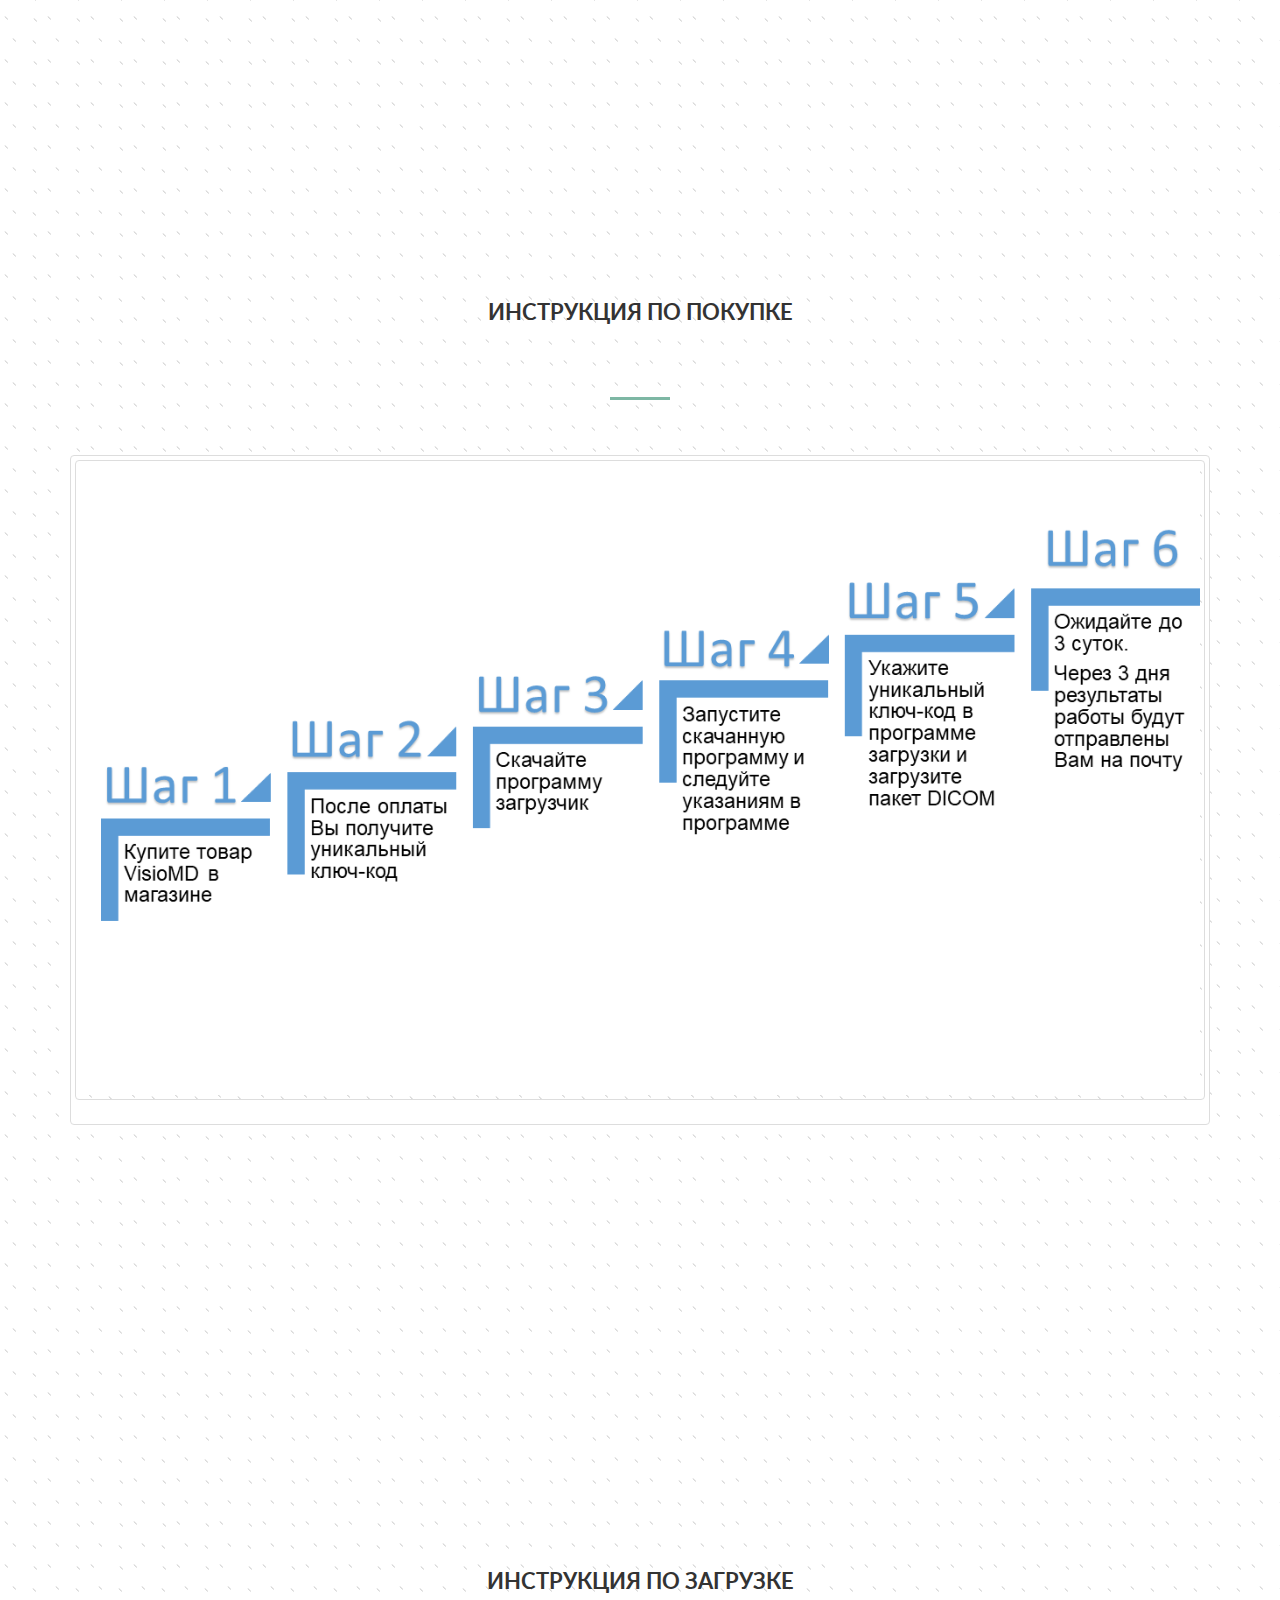
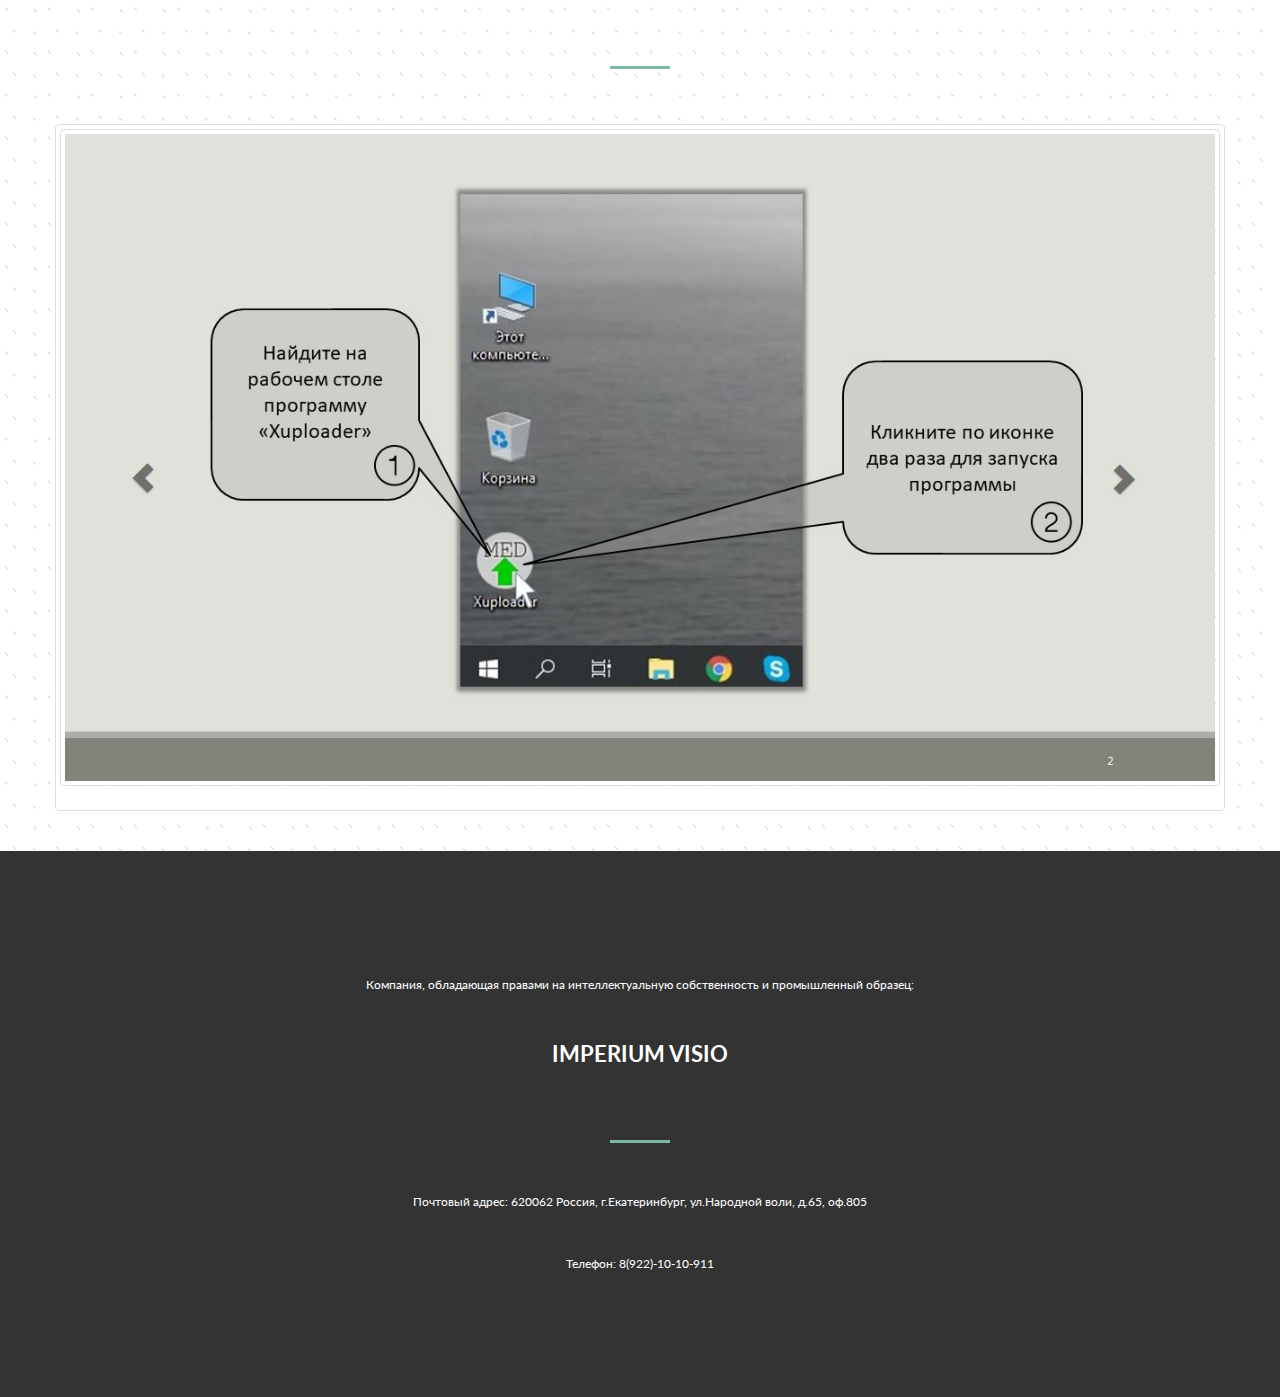
==== commit a3700d32: "Add files via upload" ====
--- a/index.html
+++ b/index.html
@@ -299,6 +299,7 @@
                   <li><a id="myTab3" data-toggle="tab" href="#panel3">Фотогалерея</a></li>
                   <li><a id="myTab4" data-toggle="tab" href="#panel4">Видео</a></li>
                   <li><a id="myTab4" data-toggle="tab" href="#metod">О продукте</a></li>
+                  <li><a id="myTab4" data-toggle="tab" href="#price">Цена</a></li>
                   <li><a id="myTab4" data-toggle="tab" href="#reviews">Отзывы</a></li>
                   <!--
                   <li><a id="metod" data-toggle="tab" href="#panel4">О продукте</a></li>
@@ -581,7 +582,7 @@
                  <div class="big_title">
                     <div class="big_title_txt montserrat_font">О продукте</div>
                     <div class="text_und_big_title">
-                        <p align="justify" style="text-indent: 25px;">К продаже предоставляется <strong>второе мнение</strong> в виде заключения врача по 5 областям внимания.</p>
+                        <p align="justify" style="text-indent: 25px;">К продаже предоставляется <strong style="font-size: 22px">второе мнение</strong> в виде заключения врача по 5 областям внимания.</p>
                         <p align="justify" style="text-indent: 25px;">Для исключения ошибки, пациентам приходится обращаться за вторым мнениям и проходить повторные исследования. Однако, при повторном исследовании, пациент, получает такое же мнение врача, которое не лишено субъективизма.<br><center><strong>Ключевым отличием нашего продукта является то, что наше мнение носит не только экспертный характер, но и строится на новой уникальной технологии.</strong></center></p>
                         <div class="big_title_txt_separ background_color"></div>
 
@@ -1186,7 +1187,7 @@
     <div class="footer4">
         <div class="container text-center">
             <p>Компания, обладающая правами на интеллектуальную собственность и промышленный образец:</p>
-            <div class="big_title_txt montserrat_font">Imperium Group</div>
+            <div class="big_title_txt montserrat_font">Imperium Visio</div>
             <div class="text_und_big_title"></div>
             <div class="big_title_txt_separ background_color"></div>
             <p>Почтовый адрес: 620062 Россия, г.Екатеринбург, ул.Народной воли, д.65, оф.805</p>
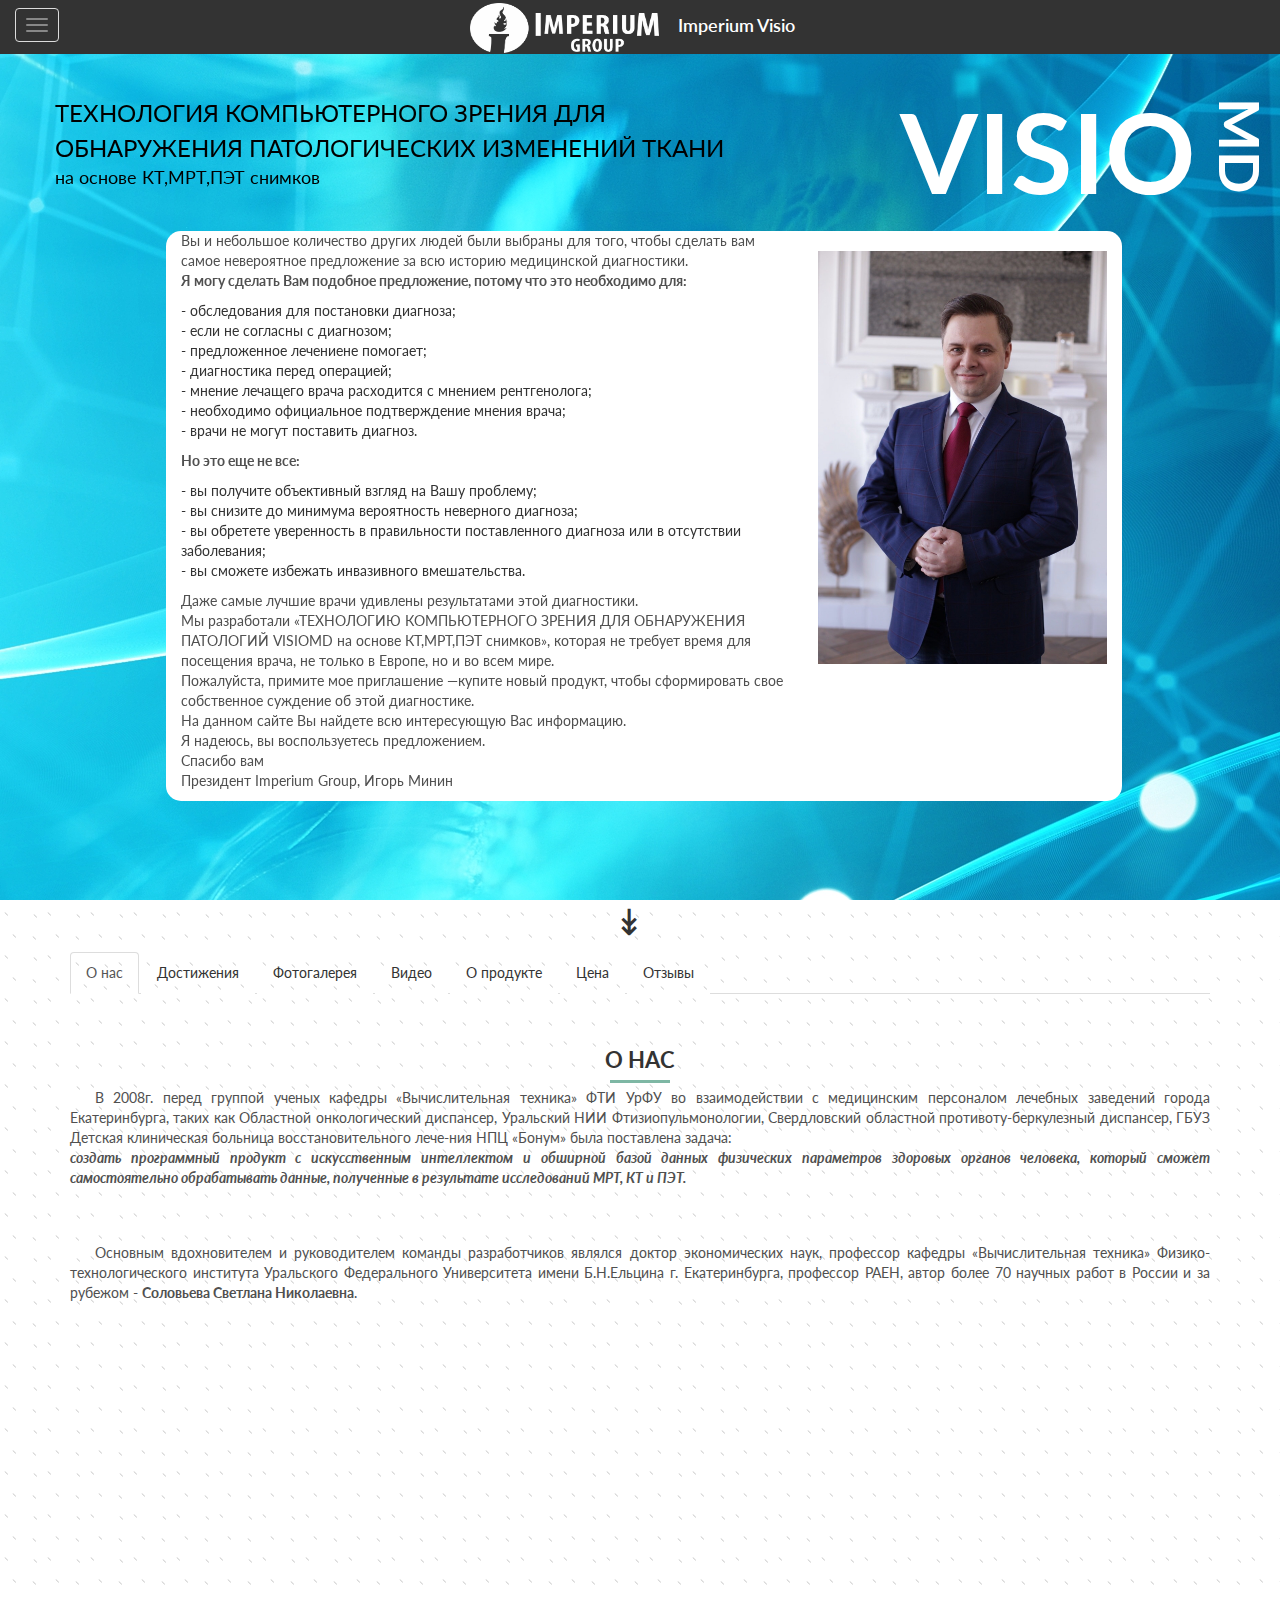
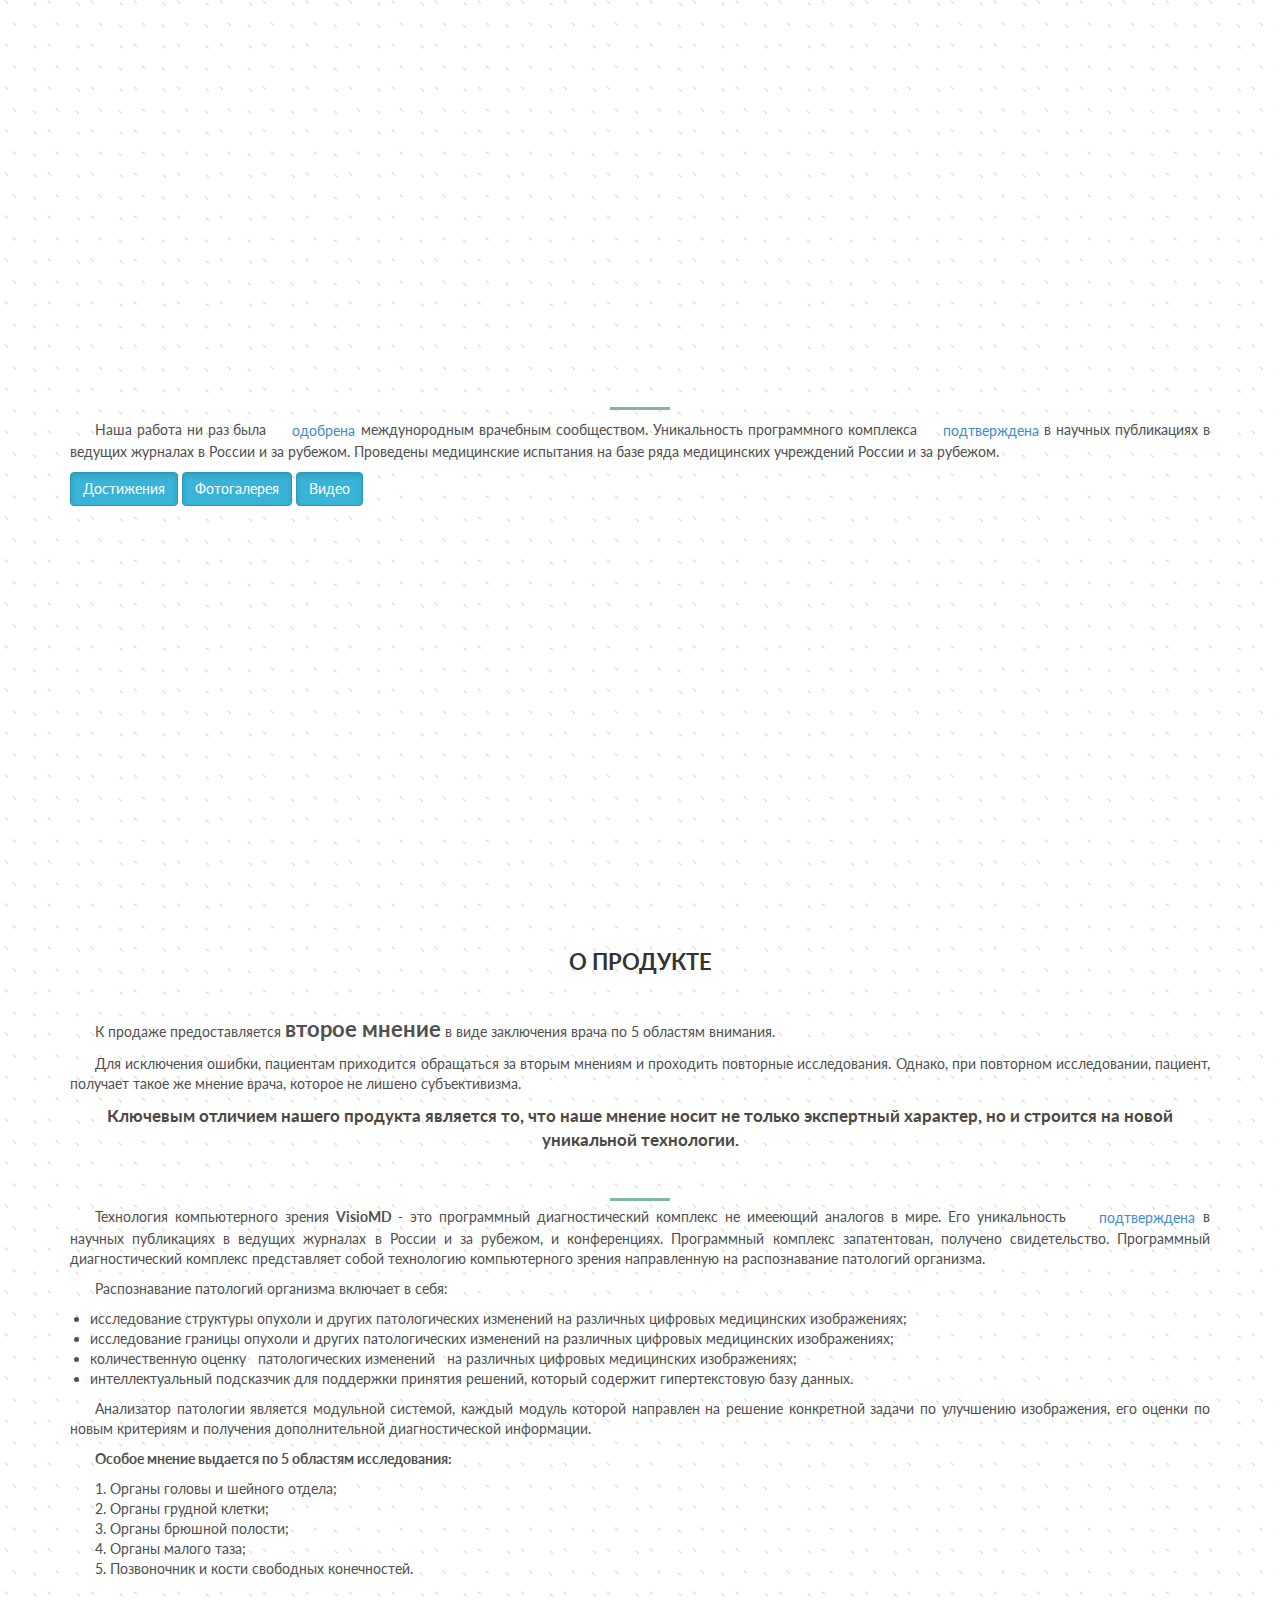
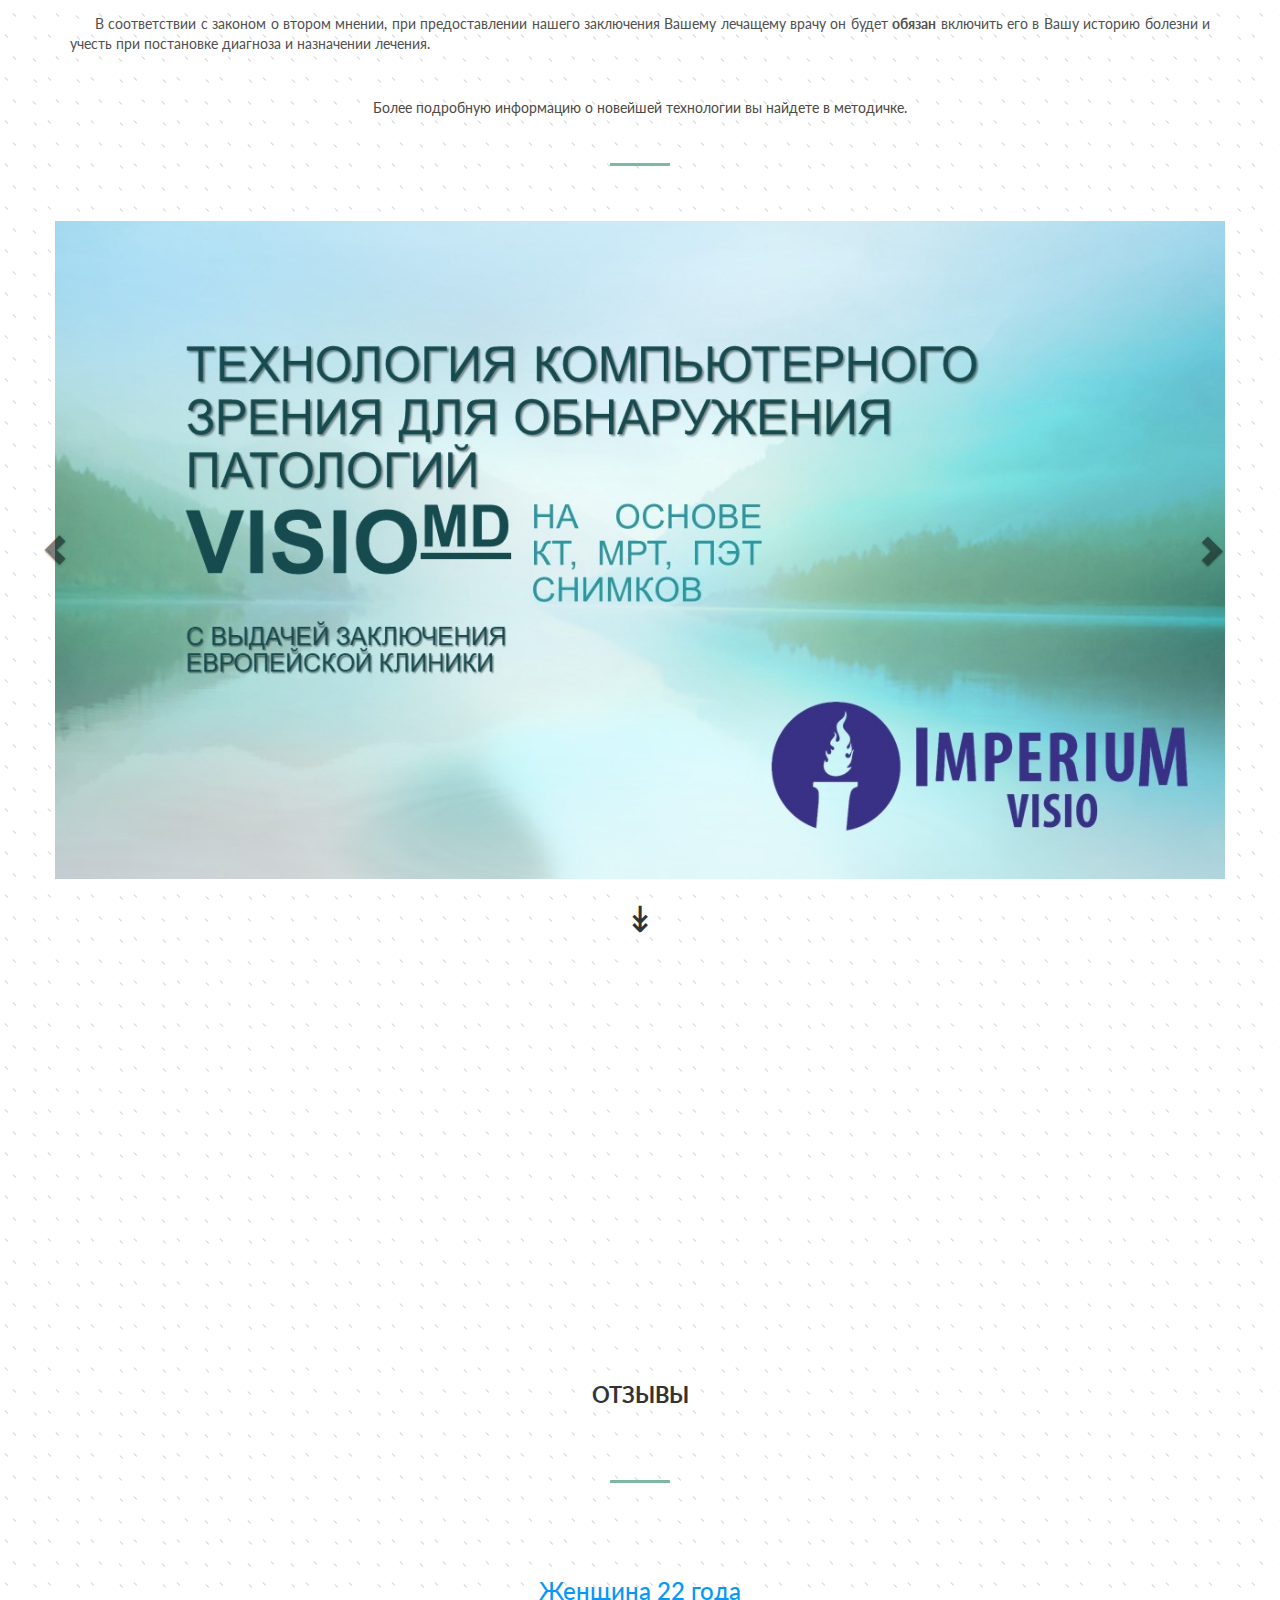
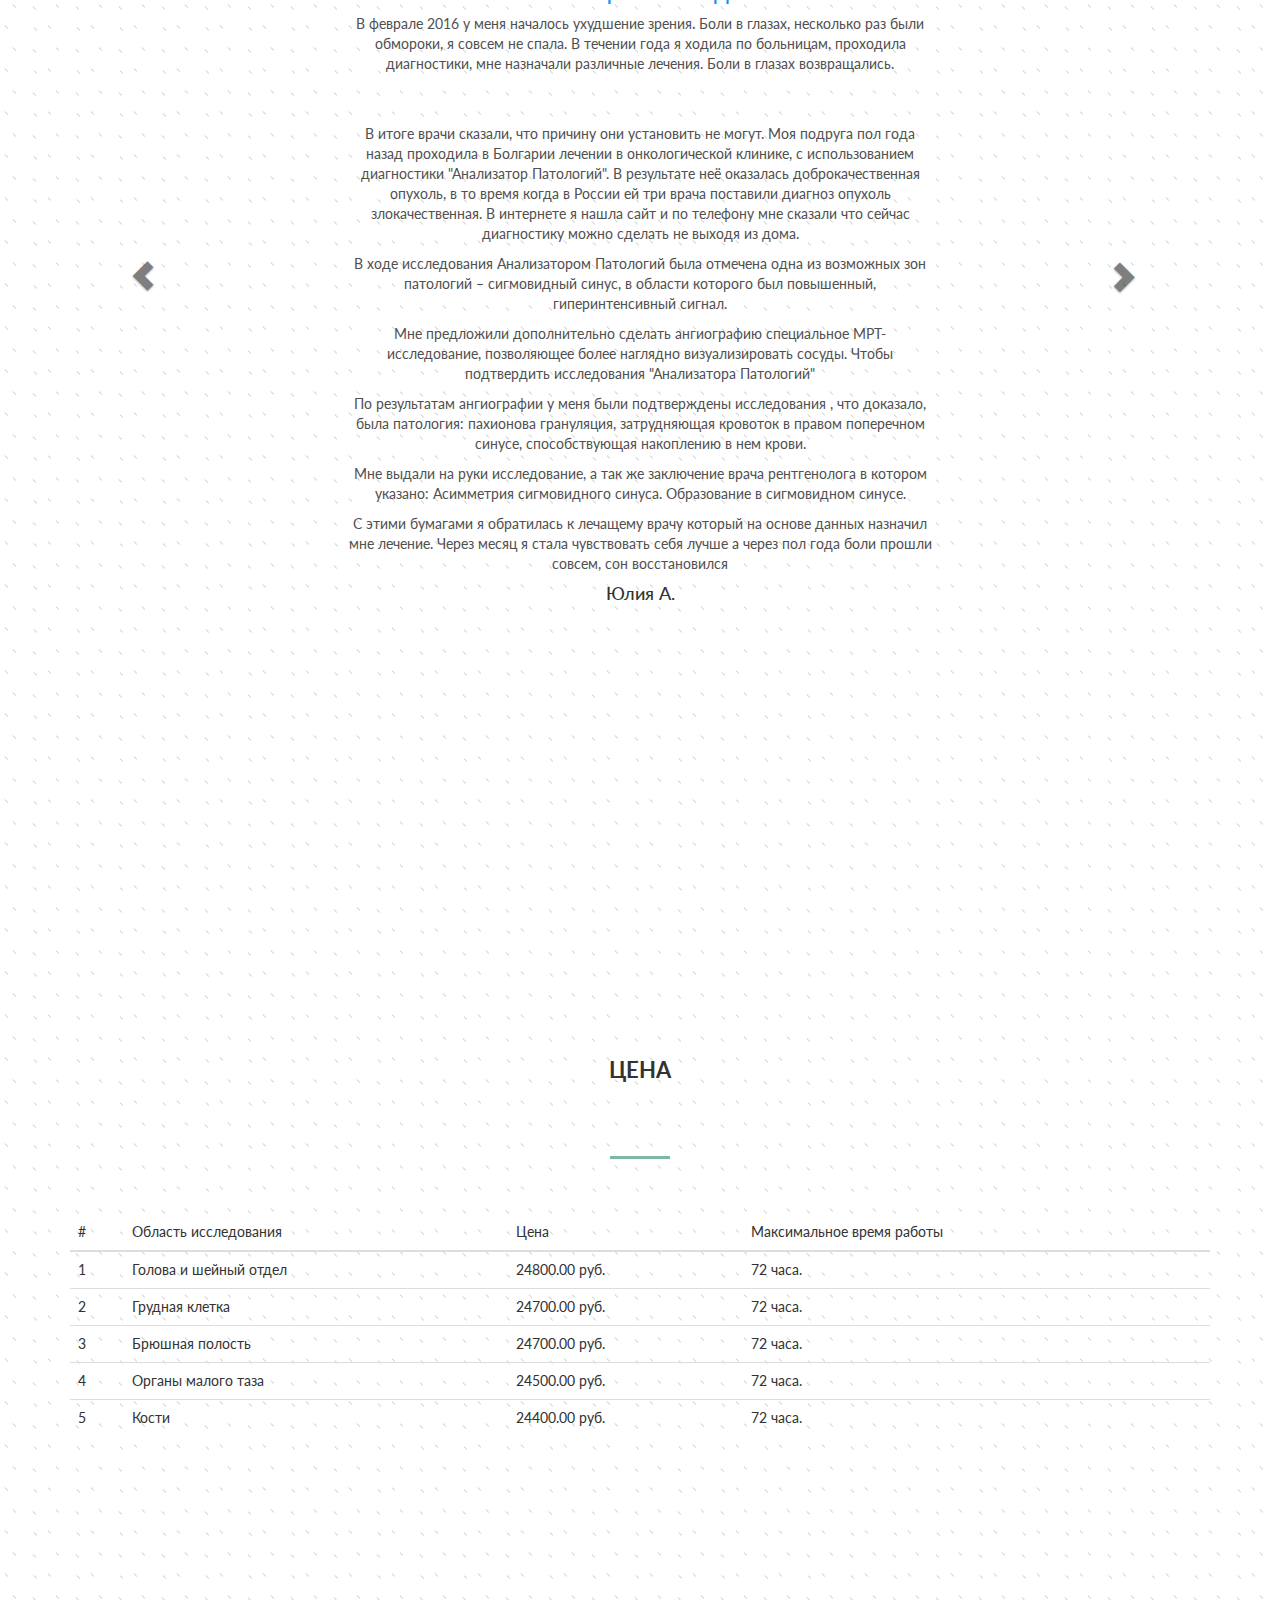
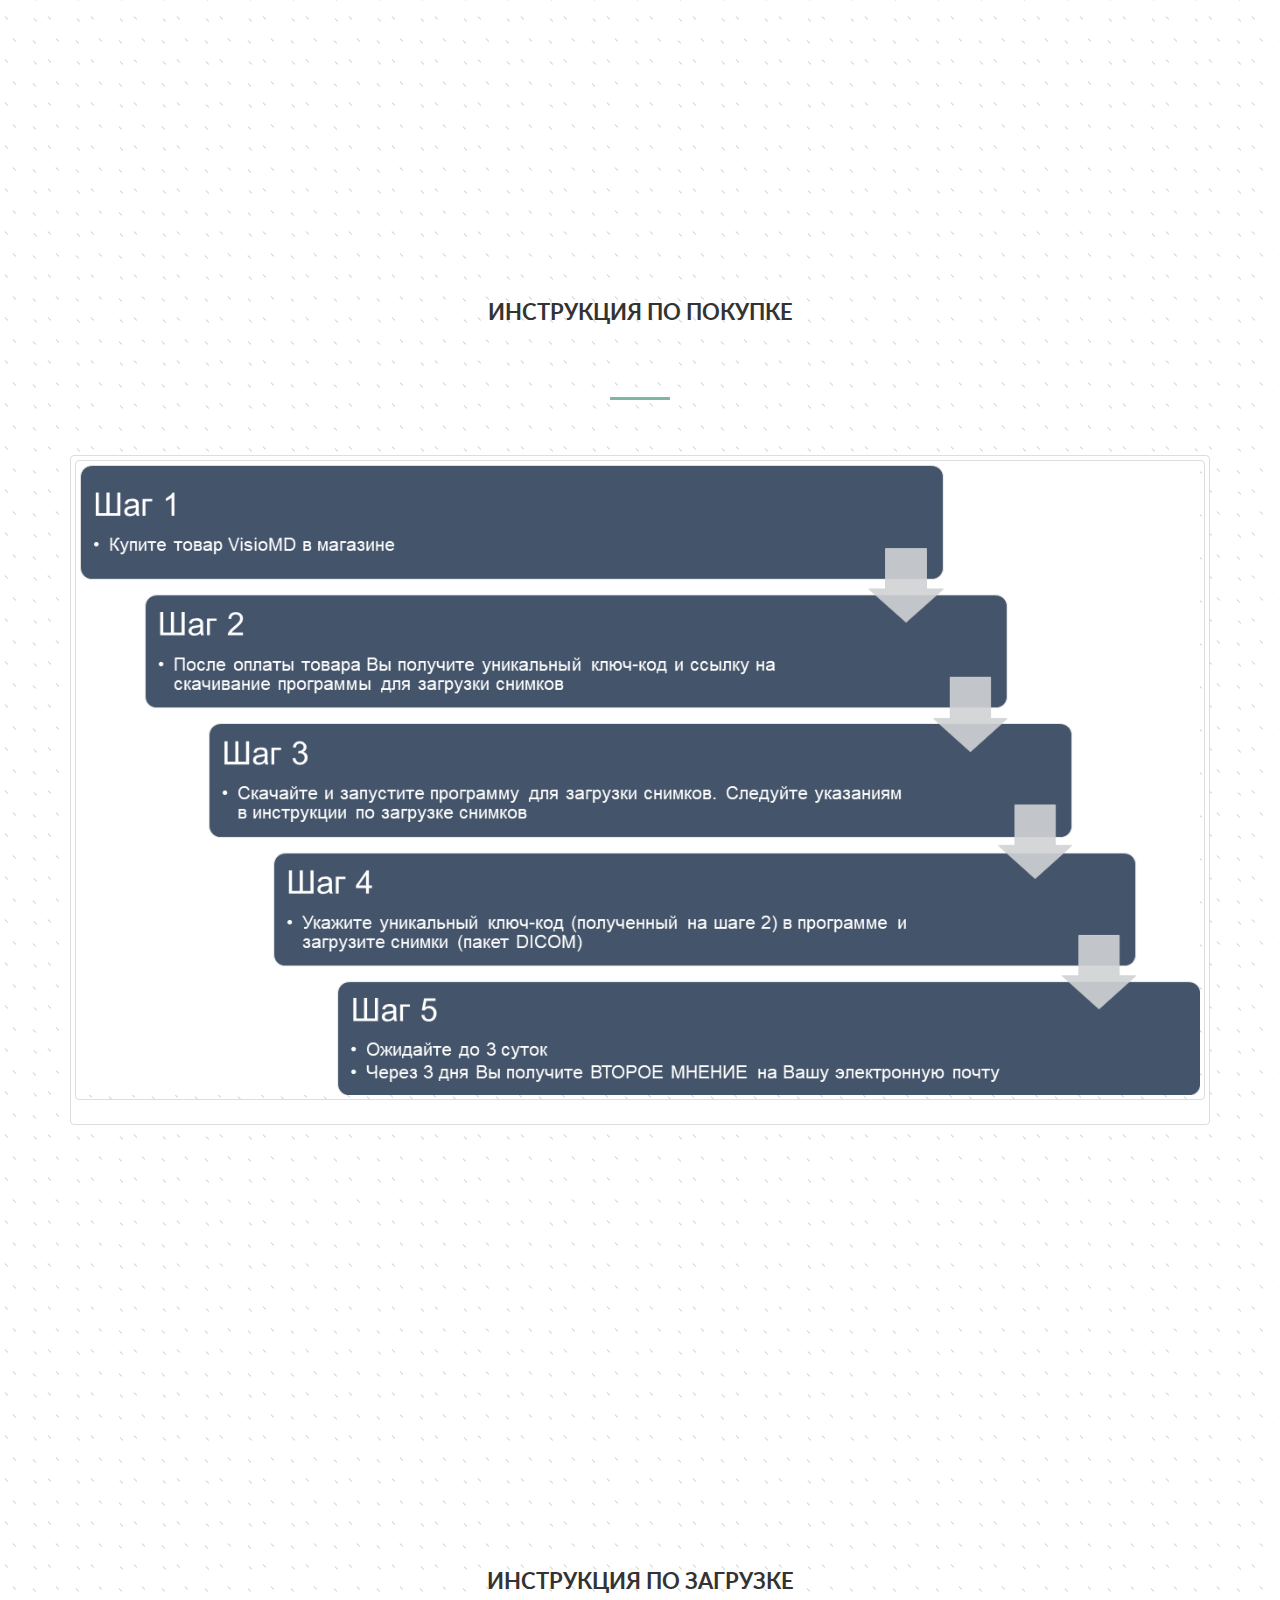
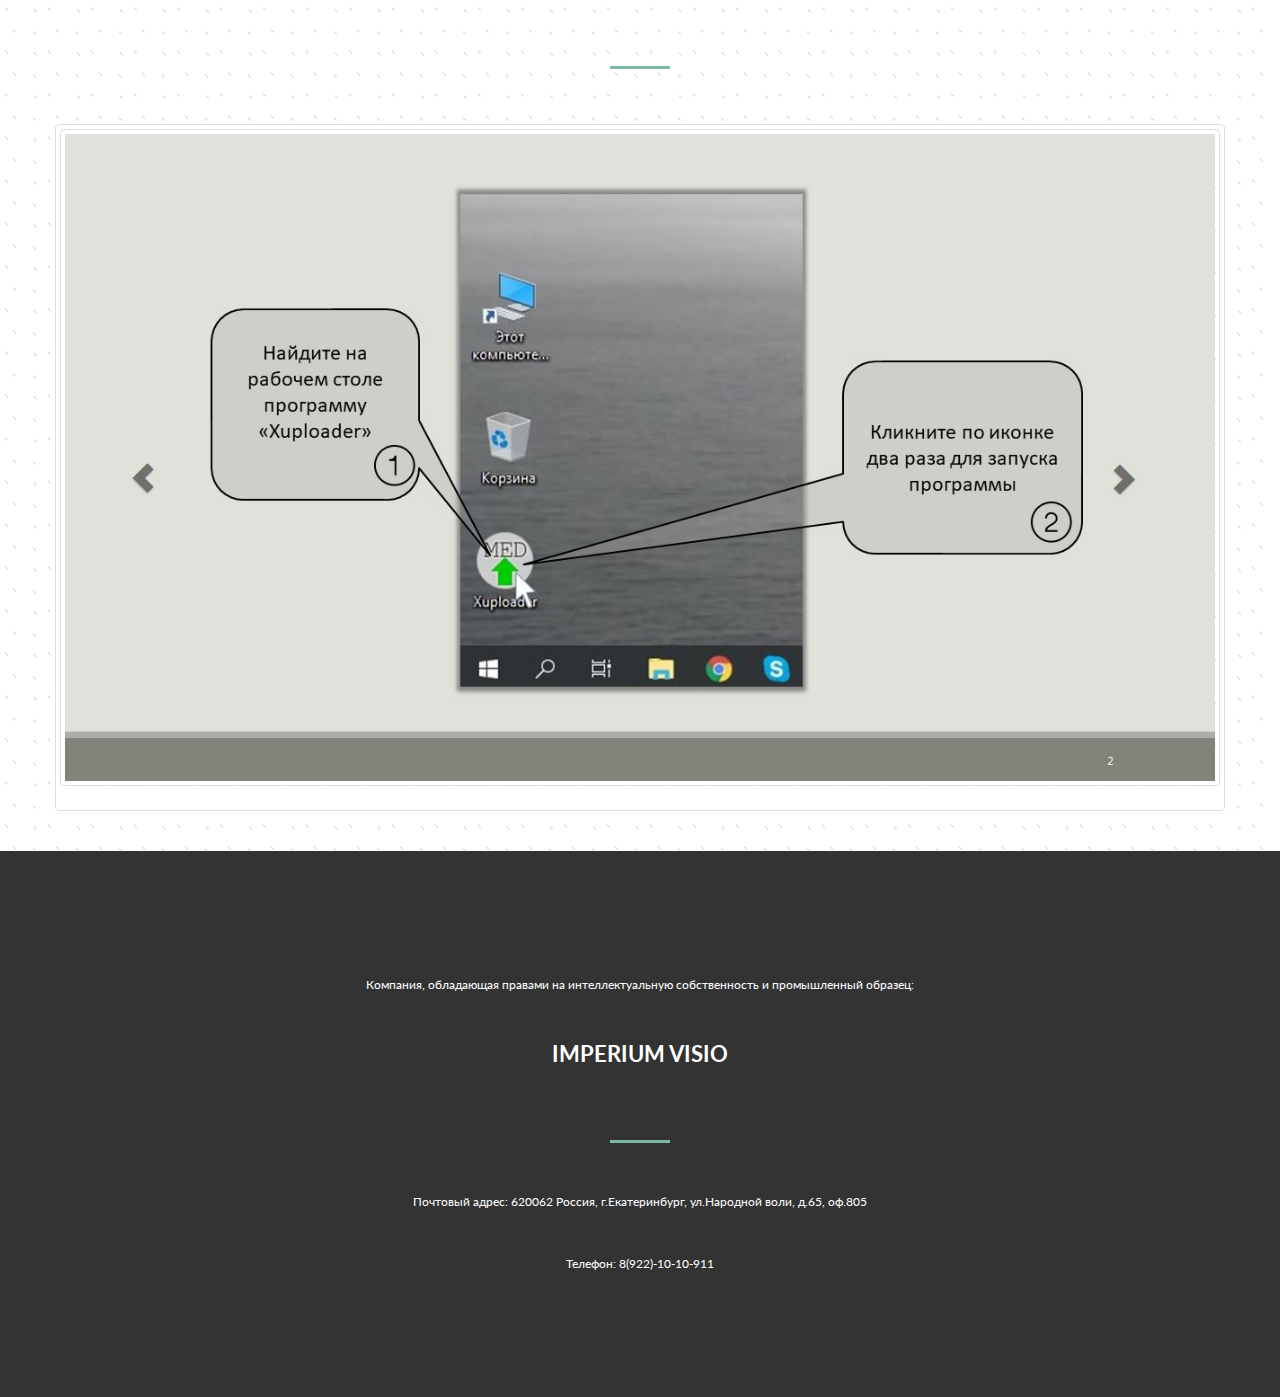
==== commit a91f9b71: "Update index.html" ====
--- a/index.html
+++ b/index.html
@@ -25,7 +25,7 @@
     <script src="https://oss.maxcdn.com/libs/html5shiv/3.7.0/html5shiv.js"></script>
     <script src="https://oss.maxcdn.com/libs/respond.js/1.4.2/respond.min.js"></script>
     <![endif]-->
-
+	<meta name="mailru-domain" content="KLsy62SCejucYOdr />
 </head>
 <body>
 
@@ -1305,4 +1305,4 @@
 </script>
 
 </body>
-</html>+</html>
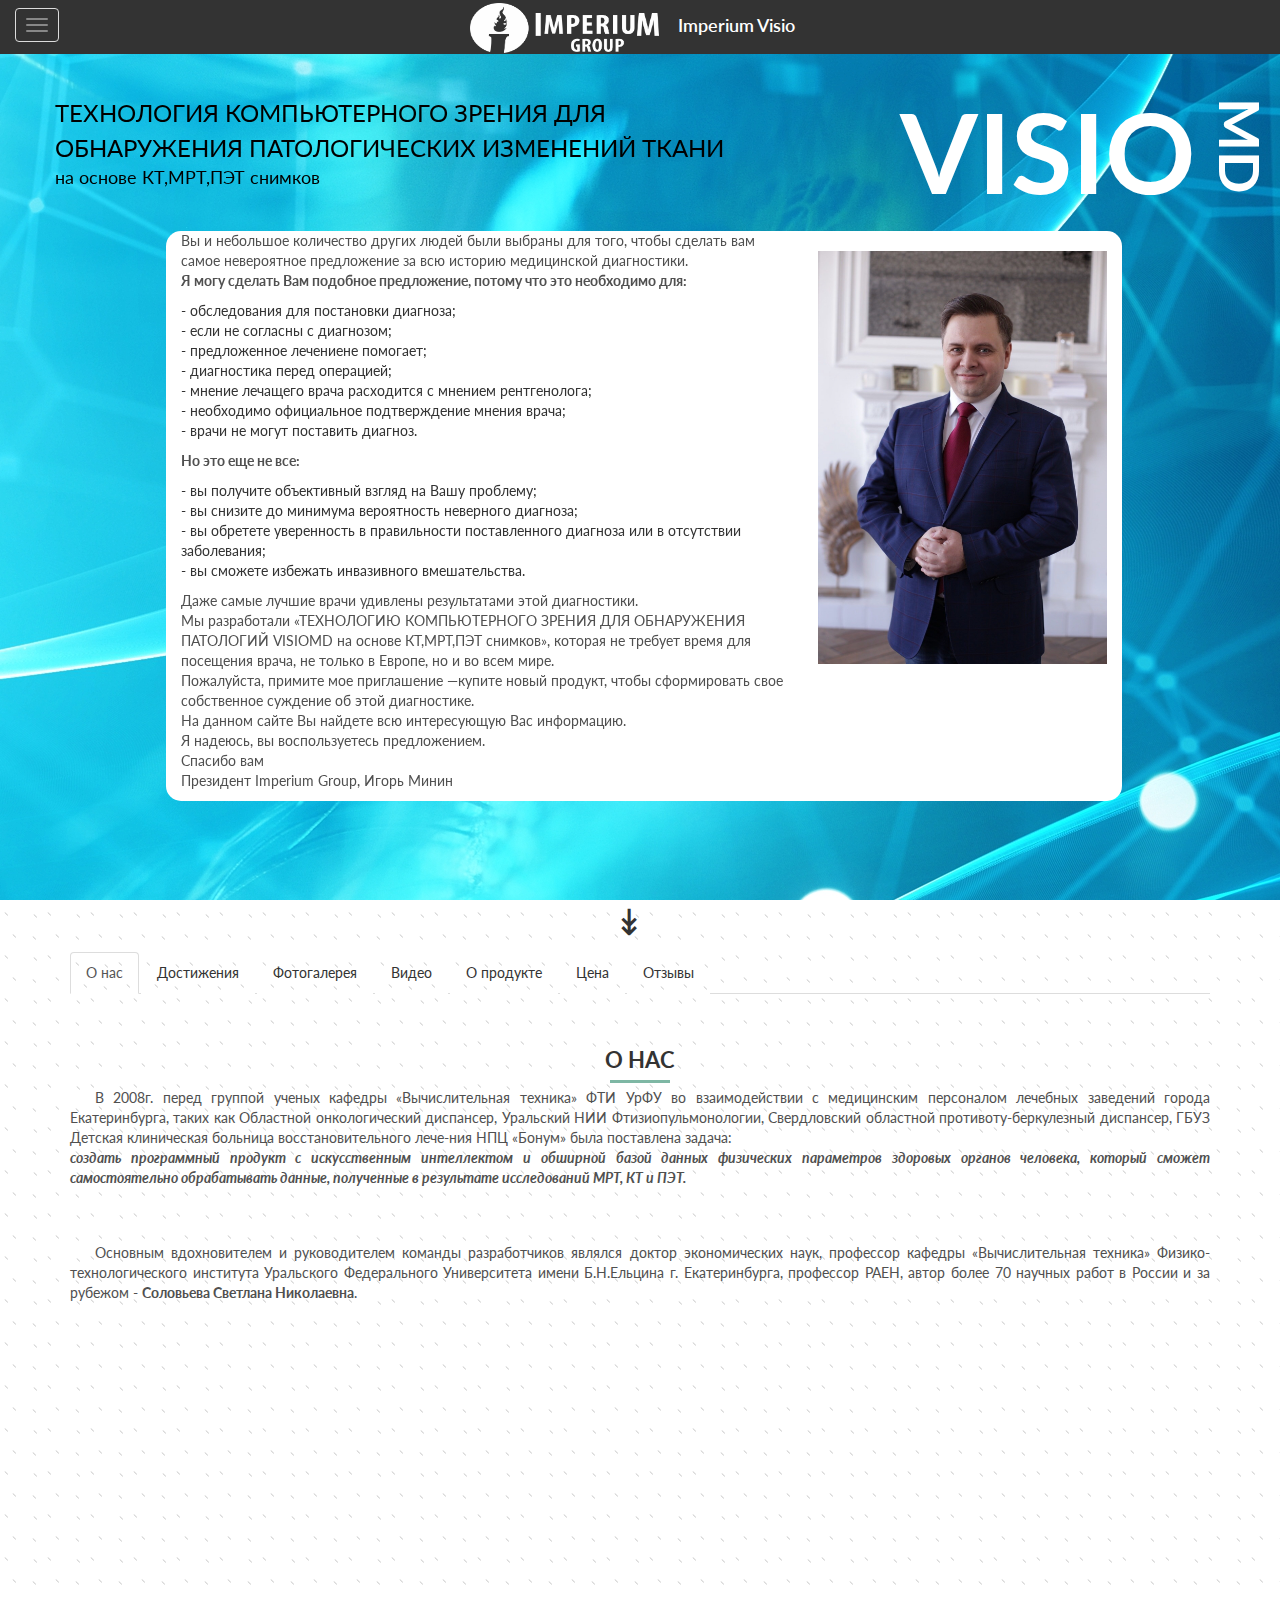
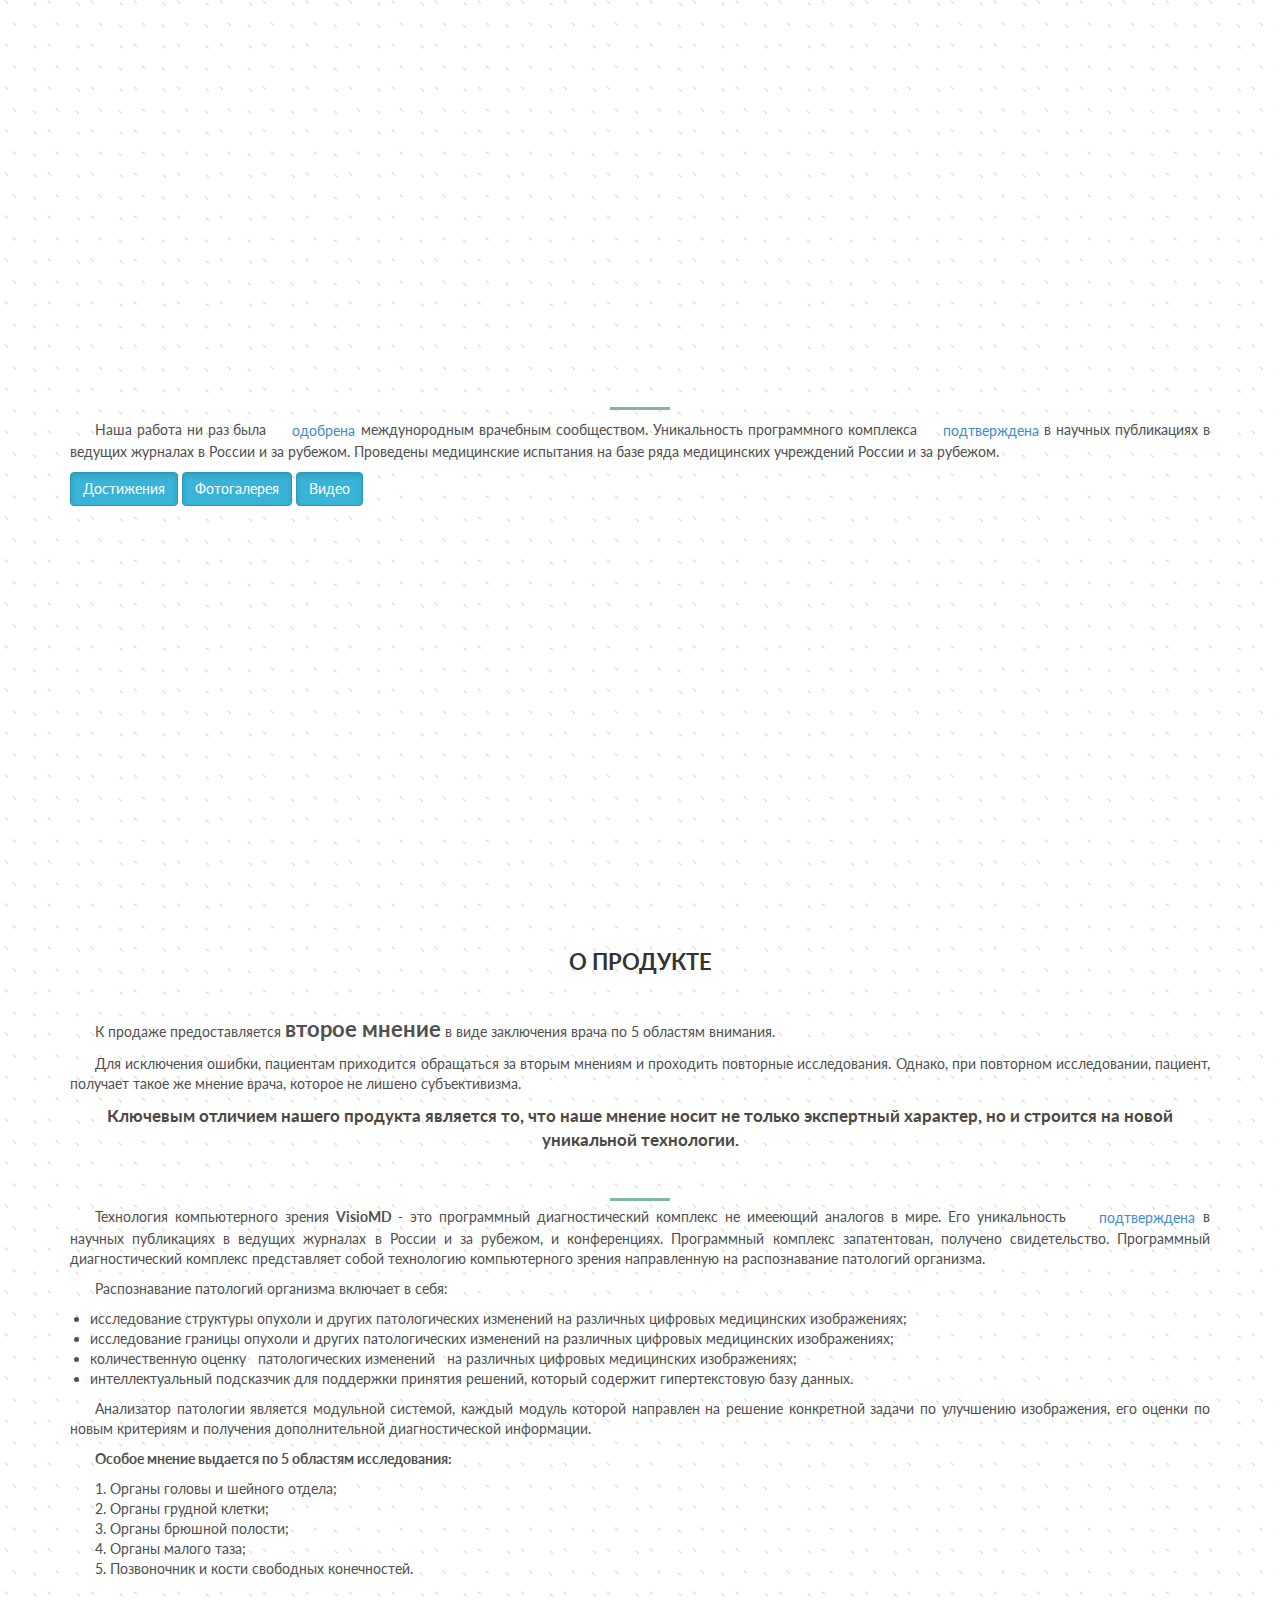
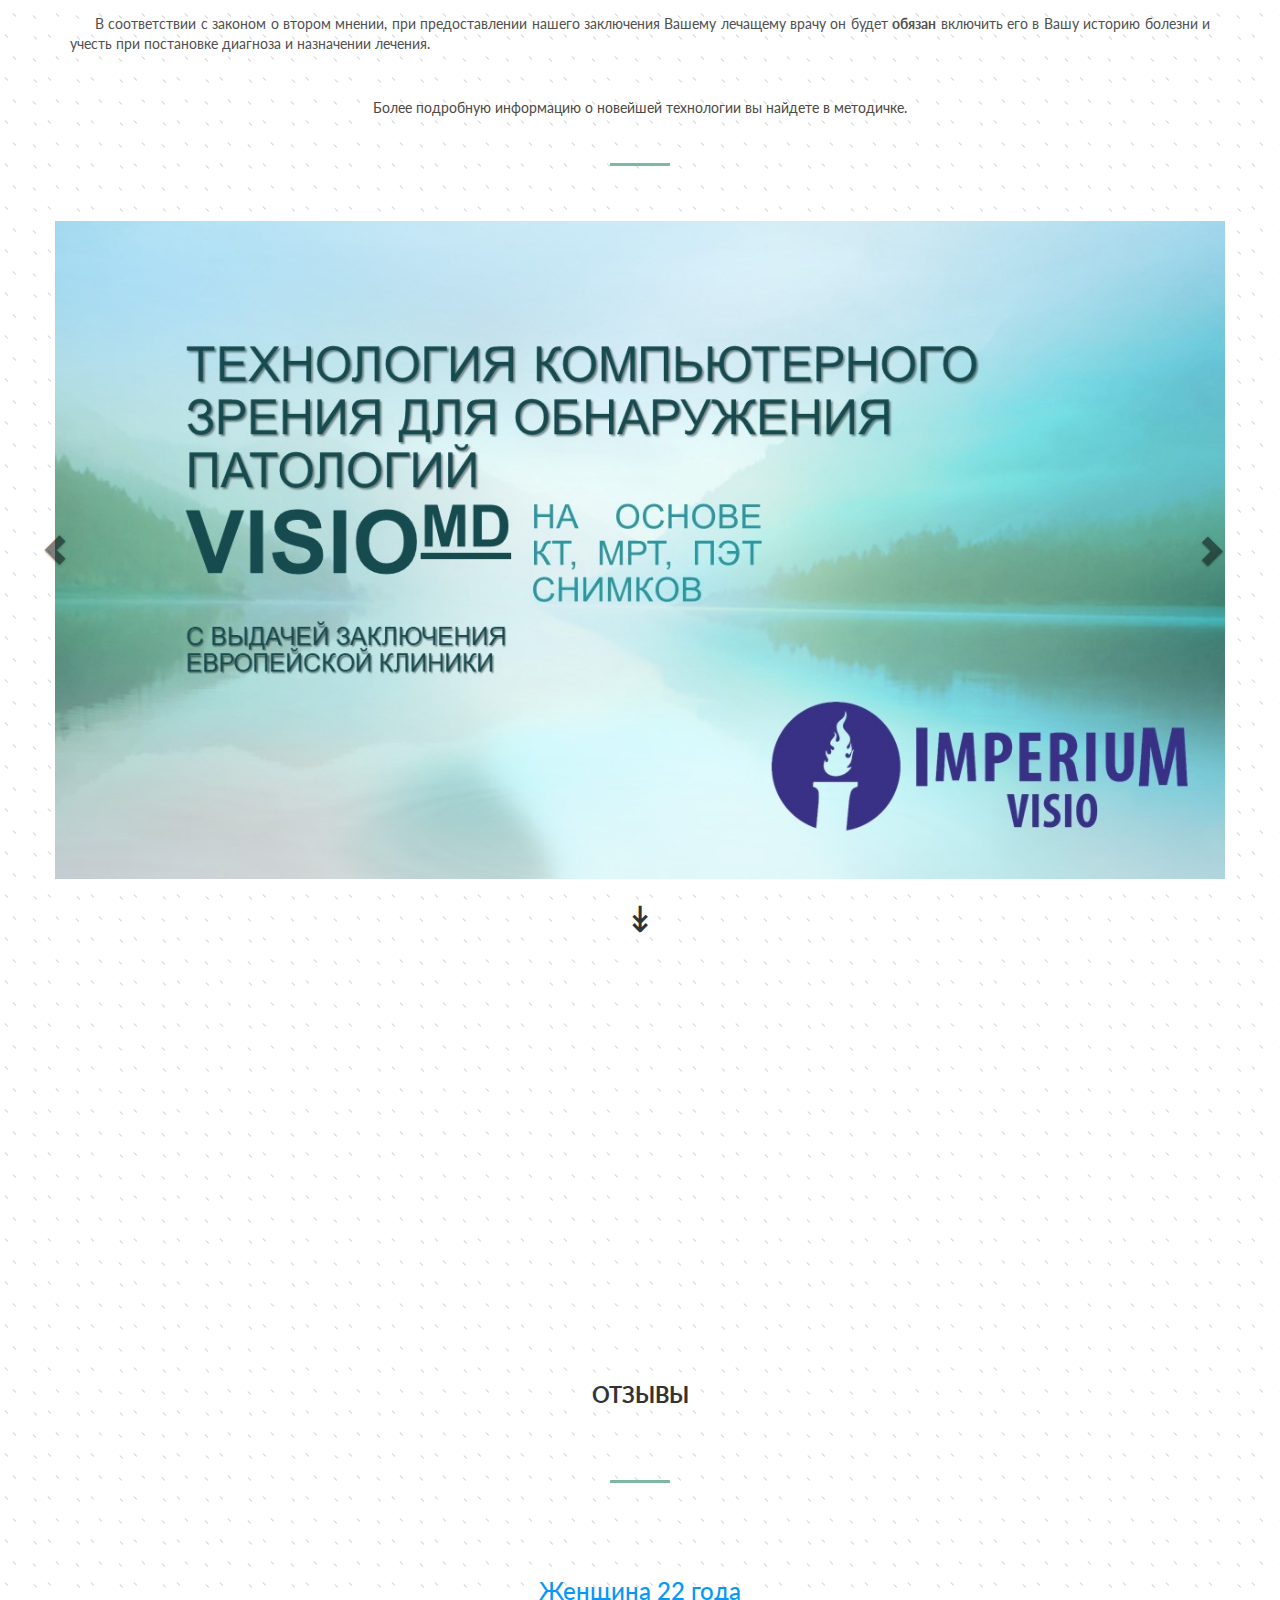
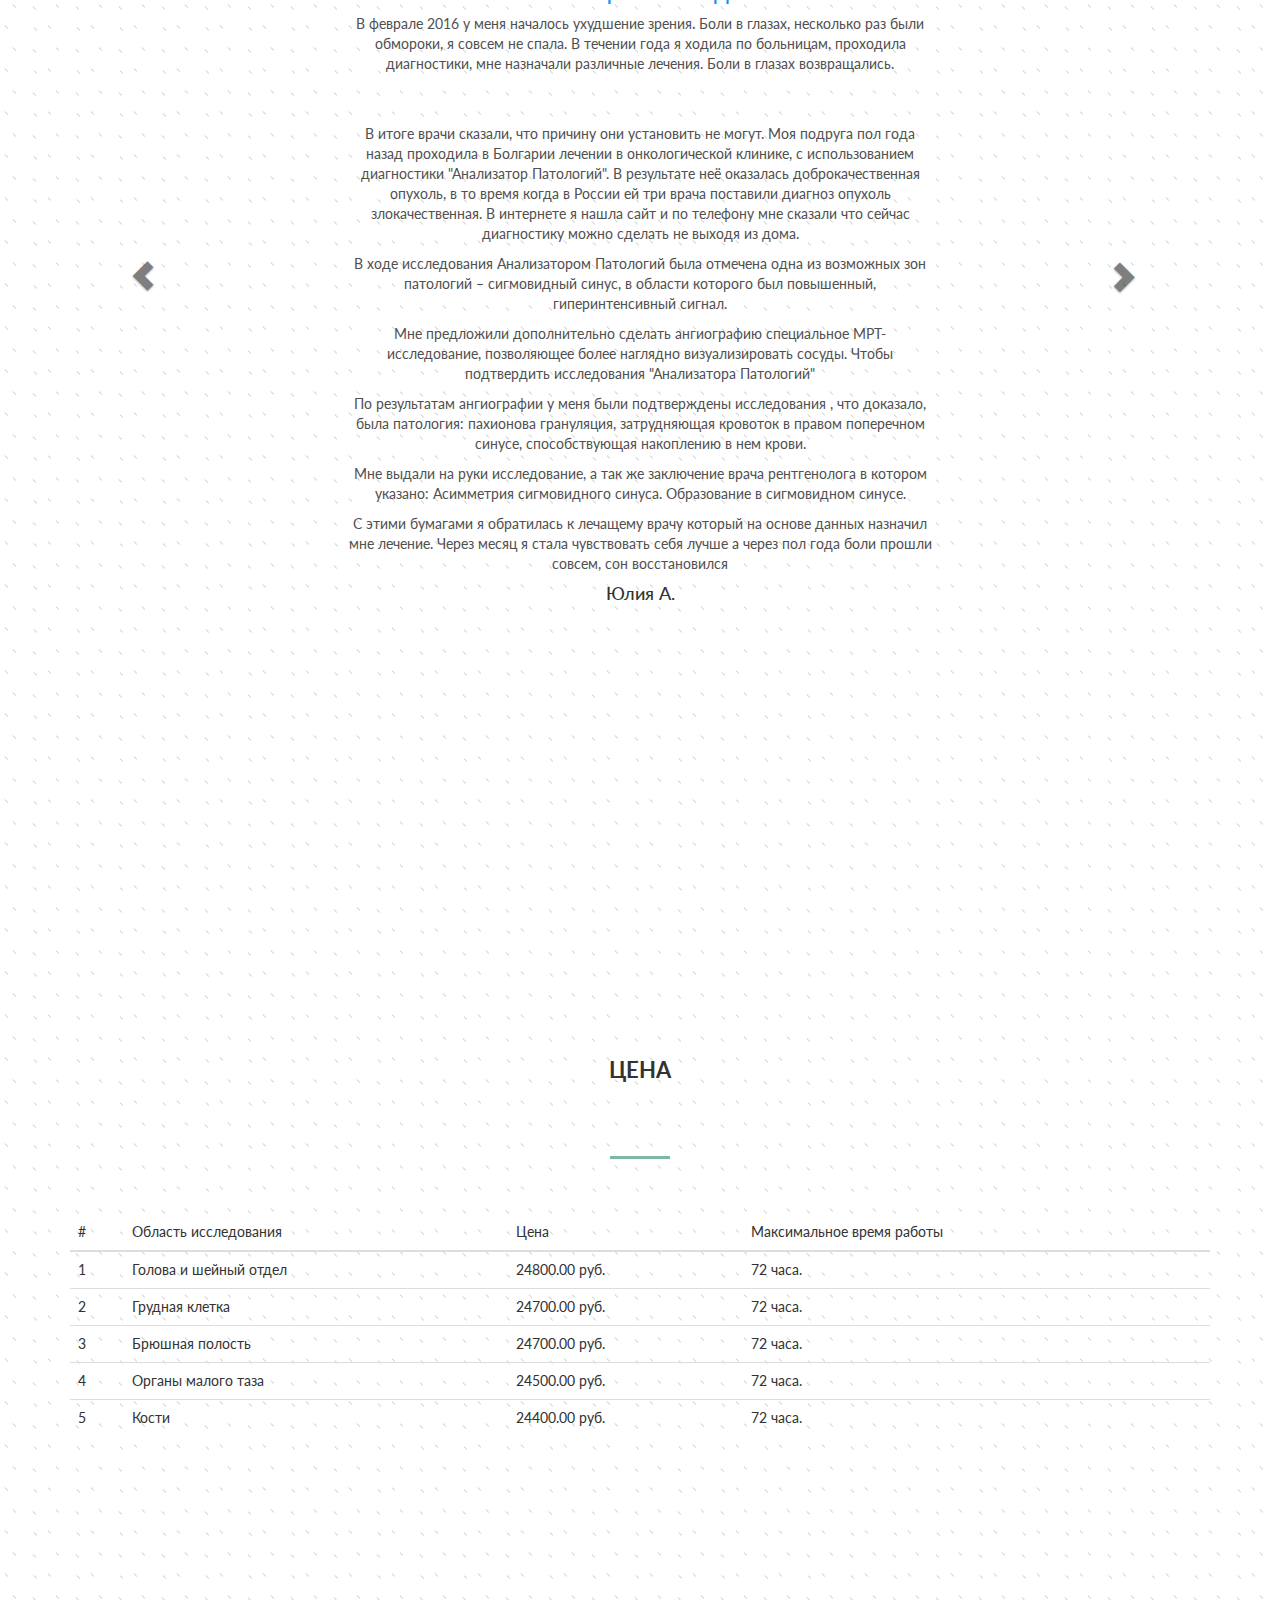
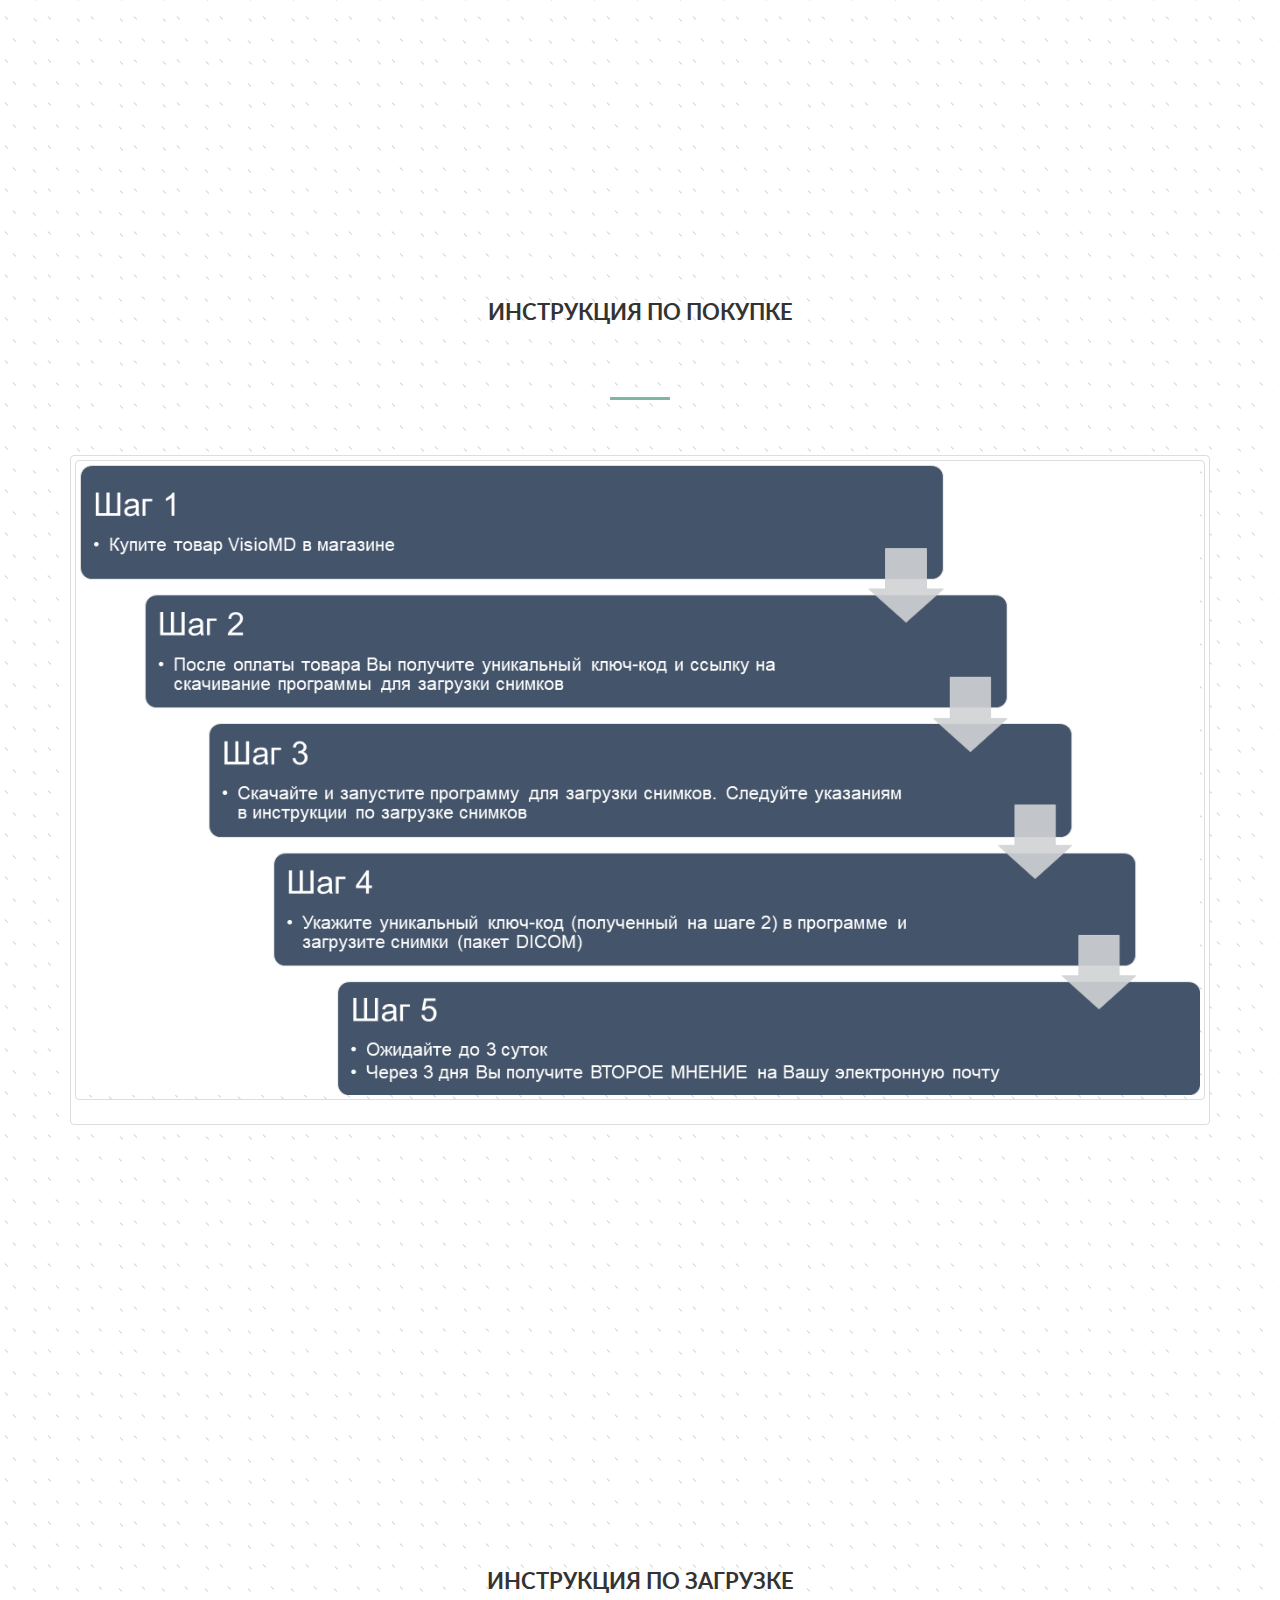
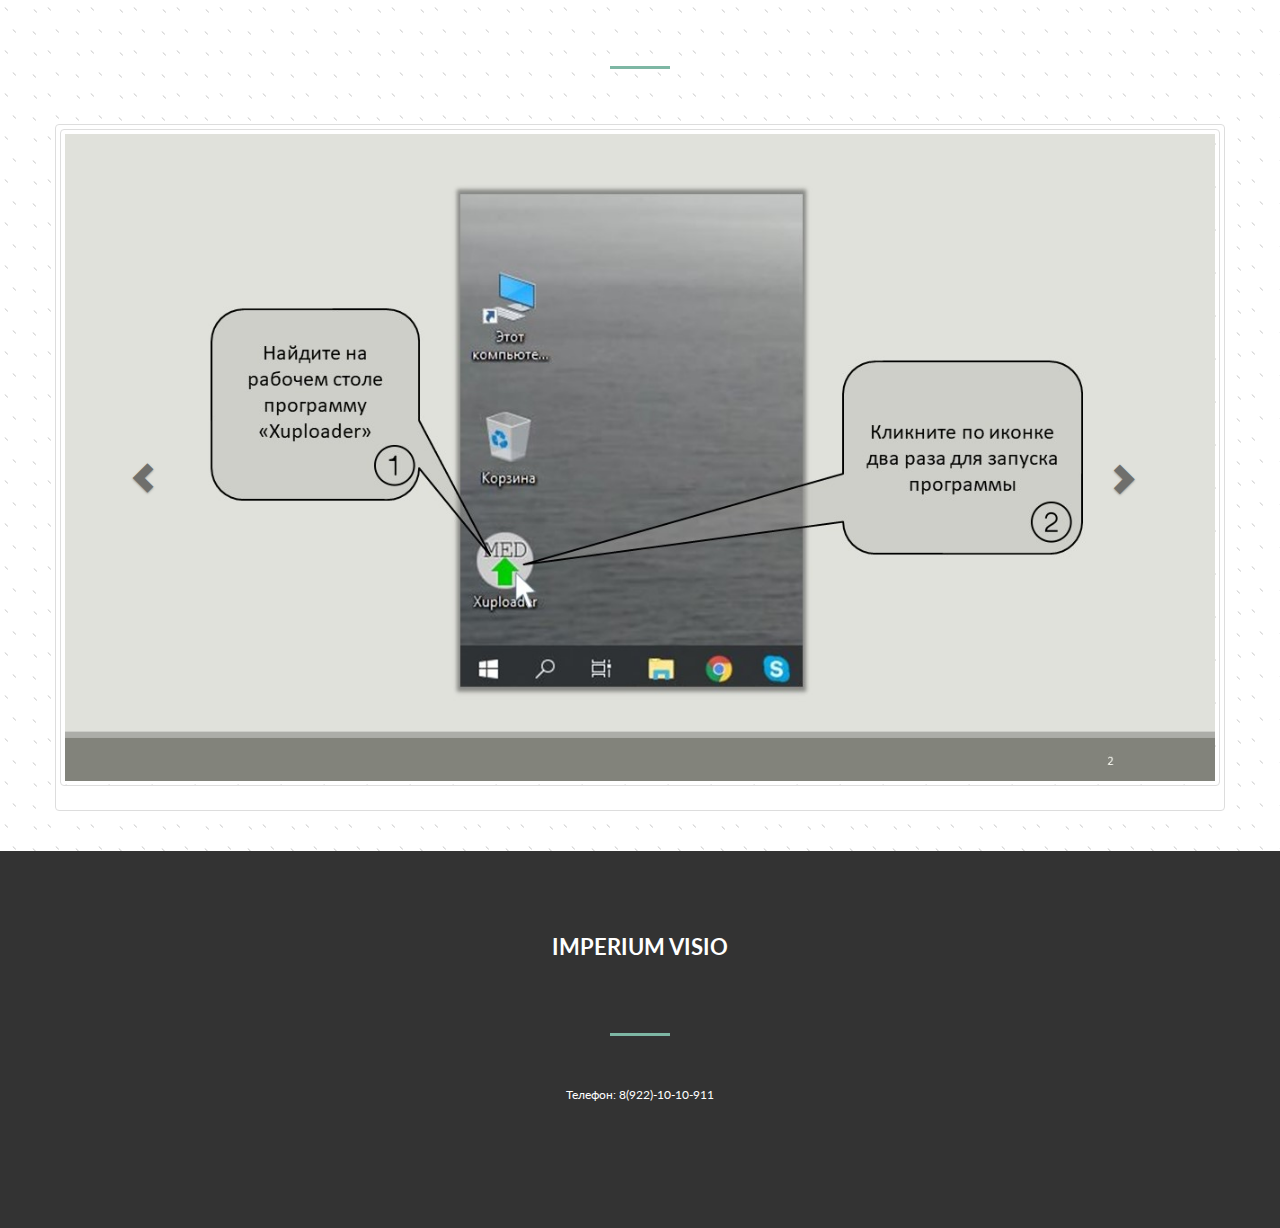
==== commit b1882e74: "Update index.html" ====
--- a/index.html
+++ b/index.html
@@ -1186,11 +1186,9 @@
 <footer id="footer">
     <div class="footer4">
         <div class="container text-center">
-            <p>Компания, обладающая правами на интеллектуальную собственность и промышленный образец:</p>
             <div class="big_title_txt montserrat_font">Imperium Visio</div>
             <div class="text_und_big_title"></div>
             <div class="big_title_txt_separ background_color"></div>
-            <p>Почтовый адрес: 620062 Россия, г.Екатеринбург, ул.Народной воли, д.65, оф.805</p>
             <p>Телефон: 8(922)-10-10-911</p>
         </div>
     </div>
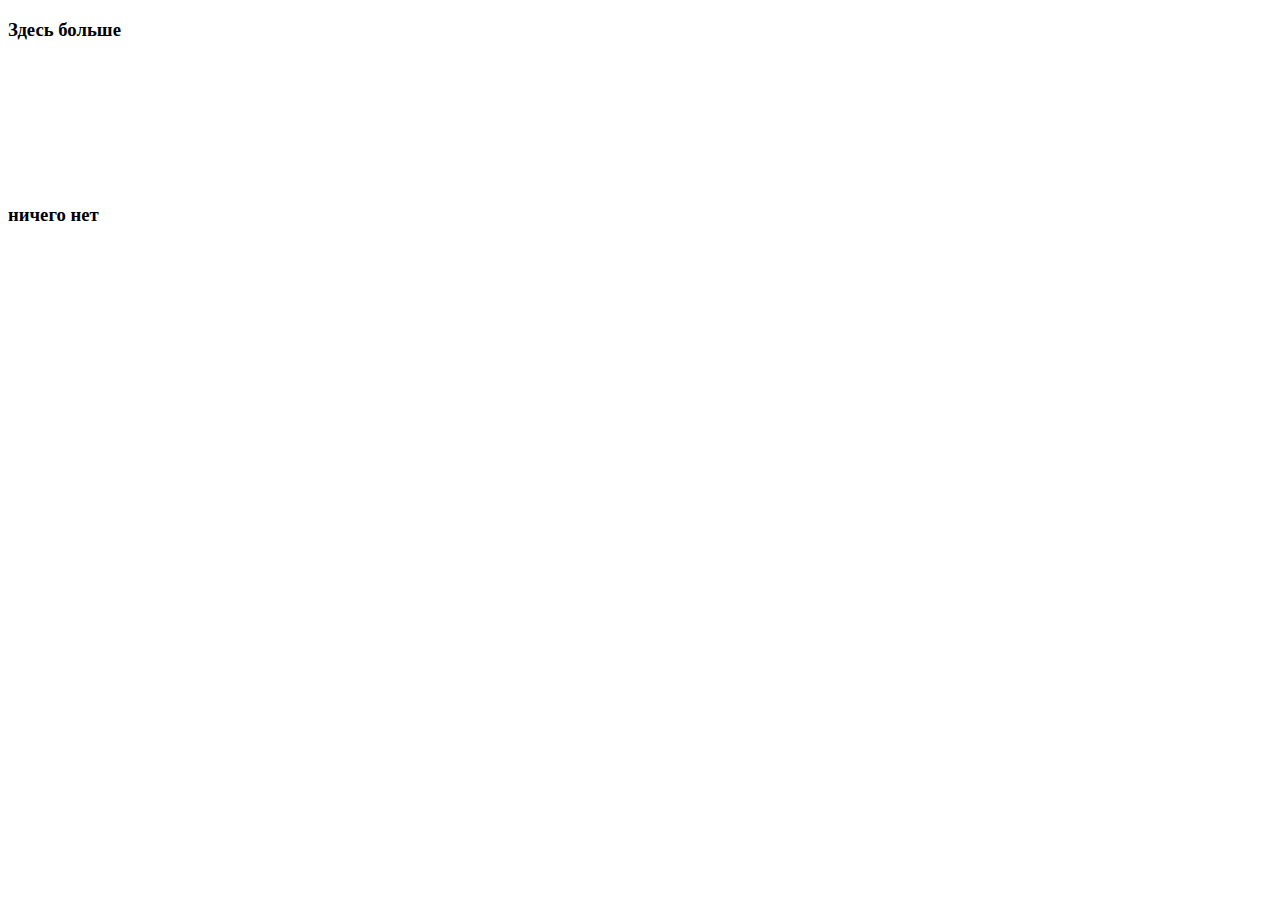
==== commit 78a57acc: "Add files via upload" ====
--- a/index.html
+++ b/index.html
@@ -1,1179 +1,15 @@
 <!DOCTYPE html>
-<html lang="ru">
-<head>
-    <meta charset="utf-8">
-    <meta http-equiv="X-UA-Compatible" content="IE=edge">
-    <meta name="viewport" content="width=device-width, initial-scale=1">
-    <title>Visio MD</title>
+<!-- saved from url=(0046)file:///C:/Users/Alexandr/Downloads/index.html -->
+<html dir="ltr" lang="fr" class="js history webgl csspointerevents preserve3d supports cssanimations csstransforms csstransforms3d csstransitions desktop landscape windows windows10 windows10_0 64bit chrome chrome80 chrome80_0 webkit ru-ru history webgl csspointerevents preserve3d supports cssanimations csstransforms csstransforms3d csstransitions desktop landscape windows windows10 windows10_0 64bit chrome chrome80 chrome80_0 webkit ru-ru" style=""><head><meta http-equiv="Content-Type" content="text/html; charset=UTF-8">
+        
+        <meta http-equiv="X-UA-Compatible" content="IE=edge, chrome=1">
 
-    <!-- CSS Files
-        ========================================================================= -->
-    <link href="css/reset.css" rel="stylesheet">
-    <link href="css/bootstrap.css" rel="stylesheet">
-    <link href="css/style.css" rel="stylesheet">
-    <link href="css/color_10.css" rel="stylesheet">
-    <link href="css/font-awesome.min.css" rel="stylesheet">
-    <link href="css/owl.carousel.css" rel="stylesheet">
-    <link href="css/prettyPhoto.css" rel="stylesheet">
-    <link href="css/jquery.bxslider.css" rel="stylesheet">
-    <link href="css/animate.css" rel="stylesheet">
-    <link href="css/jasny-bootstrap.css" rel="stylesheet" media="screen">
-
-    <!-- HTML5 Shim and Respond.js IE8 support of HTML5 elements and media queries -->
-    <!-- WARNING: Respond.js doesn't work if you view the page via file:// -->
-    <!--[if lt IE 9]>
-    <script src="https://oss.maxcdn.com/libs/html5shiv/3.7.0/html5shiv.js"></script>
-    <script src="https://oss.maxcdn.com/libs/respond.js/1.4.2/respond.min.js"></script>
-    <![endif]-->
-	<meta name="mailru-domain" content="KLsy62SCejucYOdr />
-</head>
-<body>
+        <title>Здесь больше ничего нет</title>
+        
+                    
 
 
-<!-- Loader page -->
-<div id="pageloader">
-    <div class="loader-item text-center">
-        <div class="loader">Загрузка...</div>
-    </div>
-</div>
-<!-- End loader page -->
-
-
-<!-- Окно просмотра картинок -->
-<div class="modal fade" id="image-modal" tabindex="-1" role="dialog">
-  <div class="modal-dialog modal-lg">
-    <div class="modal-content">
-      <div class="modal-header">
-        <button type="button" class="close" data-dismiss="modal" aria-label="Close"><span aria-hidden="true">×</span></button>
-        <div class="modal-title">Просмотр изображения</div>
-      </div>
-      <div class="modal-body">
-        <img class="img-responsive center-block" src="" alt="">
-      </div>
-      <div class="modal-footer">
-        <button type="button" class="btn btn-default" data-dismiss="modal">Закрыть</button>
-      </div>
-    </div>
-  </div>
-</div>
-<!-- End окна просмотра картинок -->
-
-
-<!-- Primary Page Layout
-    ========================================================================= -->
-
-<div id="home">
-
-    <div id="slides_background_home1" >
-        <div class="slides-container">
-            <div class="img0"></div>
-        </div>
-    </div>
-
-    <div id="one" class="container main">
-
-        <div id="log_text"  class="row" style="float:left;width:60%;">
-        	<div class="fullbg_bigtxt">ТЕХНОЛОГИЯ КОМПЬЮТЕРНОГО ЗРЕНИЯ ДЛЯ ОБНАРУЖЕНИЯ ПАТОЛОГИЧЕСКИХ ИЗМЕНЕНИЙ ТКАНИ </div>
-            <div class="fullbg_smalltxt">на основе КТ,МРТ,ПЭТ снимков</div>
-           
-        </div>
-
-		<div class="row" style="float:right;">
-			<div> <b id="log1" >VISIO</b> <b id="log2" style="-webkit-writing-mode: vertical-rl; writing-mode:tb-rl;">MD</b></div>			 
-		</div> <br>
-
-        <div id="letter" class="row center-block" >
-                
-                <div class="col-xs-8">
-                    <p>Вы и небольшое количество других людей были выбраны для того, чтобы сделать вам самое невероятное предложение за всю историю медицинской диагностики.<br>
-                    <b>Я могу сделать Вам подобное предложение, потому что это необходимо для:</b></p>
-                    <ul type="square">
-                         <li>- обследования для постановки диагноза;</li>
-                         <li>- если не согласны с диагнозом;</li> 
-                         <li>- предложенное лечениене помогает;</li>
-                         <li>- диагностика перед операцией;</li>
-                         <li>- мнение лечащего врача расходится с мнением рентгенолога;</li>
-                         <li>- необходимо официальное подтверждение мнения врача;</li>
-                         <li>- врачи не могут поставить диагноз.</li>
-                    </ul>
-                    <p><b>Но это еще не все:</b></p>
-                    <ul type="square">
-                         <li>- вы получите объективный взгляд на Вашу проблему;</li>
-                         <li>- вы снизите до минимума вероятность неверного диагноза;</li> 
-                         <li>- вы обретете уверенность в правильности поставленного диагноза или в отсутствии заболевания;</li>
-                         <li>- вы сможете избежать инвазивного вмешательства.</li>
-                    </ul>
-                        
-                    <p>Даже самые лучшие врачи удивлены результатами этой диагностики.<br>
-                    Мы разработали <i>«ТЕХНОЛОГИЮ КОМПЬЮТЕРНОГО ЗРЕНИЯ ДЛЯ ОБНАРУЖЕНИЯ ПАТОЛОГИЙ VISIOMD на основе КТ,МРТ,ПЭТ снимков»</i>, которая не требует время для посещения врача, не только в Европе, но и во всем мире. <br> Пожалуйста, примите мое приглашение —купите новый продукт, чтобы сформировать свое собственное суждение об этой диагностике.<br>
-                    На данном сайте Вы найдете всю интересующую Вас информацию.<br>  
-                    Я надеюсь, вы воспользуетесь предложением.<br>
-                    Спасибо вам<br>
-                    Президент Imperium Group, Игорь Минин</p>
-                </div>
-
-                <div class="col-xs-4" style="margin-top: 20px">
-                    <center><img src="img/C_Photo.jpg" class="img-responsive" alt="award"></center>
-                </div>
-
-        </div> <!-- end id=latter -->
-
-    </div> <!-- end container main -->
-
-    <div id="bt_next" class="" >
-        <center><H1><a href="#metod" style="background:none;">↡</a></H1></center>
-    </div>
-
-</div>
-
-
-<!-- menu
-    ========================================================================= -->
-
-<!-- Old nav panel
-        <nav class="navbar navbar-topaz" role="navigation">
-            <div class="container">
-                <div class="navbar-header">
-                    <button type="button" class="navbar-toggle" data-toggle="collapse"
-                            data-target="#bs-example-navbar-collapse-1">
-                        <span class="sr-only">Toggle navigation</span>
-                        <span class="icon-bar"></span>
-                        <span class="icon-bar"></span>
-                        <span class="icon-bar"></span>
-                    </button>
-                    <a class="navbar-brand" href="#">ТЕХНОЛОГИЯ КОМПЬЮТЕРНОГО ЗРЕНИЯ</a>
-                </div>
-
-
-                <div class="collapse navbar-collapse" id="bs-example-navbar-collapse-1">
-                    <ul class="nav navbar-nav navbar-right">
-                        <li class="dropdown">
-                            <a href="#about" class="dropdown-toggle" data-toggle="dropdown">О НАС <b class="caret"></b></a>
-                            <ul class="dropdown-menu">
-                                <li><a href="#about">О НАС</a></li>
-                                <li><a href="#progress">ДОСТИЖЕНИЯ</a></li>
-                                <li><a href="#photos">ФОТОГАЛЕРЕЯ</a></li>
-                                <li><a href="#videos">ВИДЕО</a></li>
-                            </ul>
-                        </li>
-                        <li class="dropdown">
-                            <a href="#metod" class="dropdown-toggle" data-toggle="dropdown">О ПРОДУКТЕ <b class="caret"></b></a>
-                            <ul class="dropdown-menu">
-                                <li><a href="#metod">О ПРОДУКТЕ</a></li>
-                                <li><a href="#presentation">МНЕНИЕ СПЕЦИАЛИСТОВ</a></li>
-                                <li><a href="#sample">ПРИМЕРЫ</a></li>
-                                <li><a href="#reviews">ОТЗЫВЫ КЛИЕНТОВ</a></li>
-                                <li><a href="#price">СТОИМОСТЬ</a></li>
-                            </ul>
-                        </li>
-                        <li class="dropdown">
-                            <a href="#manual_buy" class="dropdown-toggle" data-toggle="dropdown">ИНСТРУКЦИЯ<b
-                                    class="caret"></b></a>
-                            <ul class="dropdown-menu">
-                                <li><a href="#manual_buy">ИНСТРКУЦИЯ ПО ПОКУПКЕ</a></li>
-                                
-                                <li><a href="#manual_load">ИНСТРКУЦИЯ ПО ЗАГРУЗКЕ</a></li>
-                            </ul>
-                        </li>
-                        <li><a href="#feedback">ОБРАТНАЯ СВЯЗЬ</a></li>
-                        <li><a href="#footer">КОНТАКТЫ</a></li>
-                    </ul>
-                </div>
-            </div>
-        </nav>
--->
-        <div class="navmenu navmenu-default navmenu-fixed-left offcanvas-sm" role="navigation" >
-          <a class="navmenu-brand visible-md visible-lg" href="#" style="background:none;">VISIO MD</a>
-          <ul class="nav navmenu-nav" style="background:none;">
-            <li  class="dropdown">
-              <a href="#about" class="dropdown-toggle" data-toggle="dropdown">О НАС <b class="caret"></b></a>
-              <ul class="dropdown-menu navmenu-nav" role="menu">
-                <li><a href="#about" OnClick="$('#myTab1').tab('show');">О НАС</a></li>
-                <li><a id="pres" href="#about" OnClick="$('#myTab2').tab('show');">ДОСТИЖЕНИЯ</a></li>
-                <li><a href="#about" OnClick="$('#myTab3').tab('show');">ФОТОГАЛЕРЕЯ</a></li>
-                <li><a href="#about" OnClick="$('#myTab4').tab('show');">ВИДЕО</a></li>
-              </ul>
-            </li>
-            <li class="dropdown">
-              <a href="#metod" class="dropdown-toggle" data-toggle="dropdown">О ПРОДУКТЕ <b class="caret"></b></a>
-              <ul class="dropdown-menu navmenu-nav" role="menu">
-                <li><a href="#metod">О ПРОДУКТЕ</a></li>
-                <!--<li><a href="#sample">ПРИМЕРЫ</a></li>-->
-                <li><a href="#reviews">ОТЗЫВЫ КЛИЕНТОВ</a></li>
-                <li><a href="#price">ЦЕНА</a></li>
-              </ul>
-            </li>
-            <li class="dropdown">
-              <a href="#manual_buy" class="dropdown-toggle" data-toggle="dropdown">КАК СТАТЬ КЛИЕНТОМ<b class="caret"></b></a>
-              <ul class="dropdown-menu navmenu-nav" role="menu">
-                <li><a href="#manual_buy">ИНСТРКУЦИЯ ПО ПОКУПКЕ</a></li>
-                <li><a href="#manual_load">ИНСТРКУЦИЯ ПО ЗАГРУЗКЕ</a></li>
-              </ul>
-            </li>
-            <!--<li ><a href="#feedback">ОБРАТНАЯ СВЯЗЬ</a></li>-->
-            <li><a href="#footer">КОНТАКТЫ</a></li>
-          </ul>
-        </div>
-        <div class="navbar navbar-default navbar-fixed-top hidden-md hidden-lg ">
-          <button type="button" class="navbar-toggle" data-toggle="offcanvas" data-target=".navmenu">
-            <span class="icon-bar"></span>
-            <span class="icon-bar"></span>
-            <span class="icon-bar"></span>
-          </button>
-          <img src="img/logo_w.png" width="189" height="50">
-          <a class="navbar-brand" href="#" style="background:none; font-weight: 600; color:white">Imperium Visio</a>
-        </div>
-        <div class="container1">
-            <!-- letter Us Section
-                ========================================================================= -->
-            <section id="letter_p" class="container">
-                        <div class="row center-block" >
-                            <div class="big_title_txt montserrat_font"></div>
-                            <div class="text_und_big_title">
-                                <p></p>
-                            </div>
-                            <div class="big_title_txt_separ background_color"></div>
-                            <div class="col-xs-8">
-                                <p>Вы и небольшое количество других людей были выбраны для того, чтобы сделать вам самое невероятное предложение за всю историю медицинской диагностики.<br>
-                                <b>Я могу сделать Вам подобное предложение, потому что это необходимо для:</b></p>
-                                <ul type="square">
-                                     <li>- обследования для постановки диагноза;</li>
-                                     <li>- если не согласны с диагнозом;</li> 
-                                     <li>- предложенное лечениене помогает;</li>
-                                     <li>- диагностика перед операцией;</li>
-                                     <li>- мнение лечащего врача расходится с мнением рентгенолога;</li>
-                                     <li>- необходимо официальное подтверждение мнения врача;</li>
-                                     <li>- врачи не могут поставить диагноз.</li>
-                                </ul>
-                                <p><b>Но это еще не все:</b></p>
-                                <ul type="square">
-                                     <li>- вы получите объективный взгляд на Вашу проблему;</li>
-                                     <li>- вы снизите до минимума вероятность неверного диагноза;</li> 
-                                     <li>- вы обретете уверенность в правильности поставленного диагноза или в отсутствии заболевания;</li>
-                                     <li>- вы сможете избежать инвазивного вмешательства.</li>
-                                </ul>
-                                    
-                                <p>Даже самые лучшие врачи удивлены результатами этой диагностики.<br>
-                                Мы разработали <i>«ТЕХНОЛОГИЮ КОМПЬЮТЕРНОГО ЗРЕНИЯ ДЛЯ ОБНАРУЖЕНИЯ ПАТОЛОГИЙ VISIOMD на основе КТ,МРТ,ПЭТ снимков»</i>, которая не требует время для посещения врача, не только в Европе, но и во всем мире. <br> Пожалуйста, примите мое приглашение —купите новый продукт, чтобы сформировать свое собственное суждение об этой диагностике.<br>
-                                На данном сайте Вы найдете всю интересующую Вас информацию.<br>  
-                                Я надеюсь, вы воспользуетесь предложением.<br>
-                                Спасибо вам<br>
-                                Президент Imperium Group, Игорь Минин</p>
-                            </div>
-
-                            <div class="col-xs-4" style="margin-top: 20px">
-                                <center><img src="img/C_Photo.jpg" class="img-responsive" alt="award"></center>
-                            </div>
-
-                    </div> <!-- end id=latter -->
-            </section>
-
-            <!-- Simple Text Background
-                ========================================================================= -->
-            <section id="simple_txt_background" class="text-center let">
-
-            </section>
-
-
-
-
-            <!-- about Section
-                ========================================================================= -->
-            <section id="about" class="container">
-            <!--
-                 <div class="big_title">
-                    <div class="big_title_txt montserrat_font">О нас</div>
-                    <div class="text_und_big_title">
-
-                    </div><br>
-                    <div class="big_title_txt_separ background_color"></div>
-                </div>
-                <div class="section_content">
-                    
-                </div>
-            -->
-
-                <ul id="myTab" class="nav nav-tabs">
-                  <li class="active"><a id="myTab1" data-toggle="tab" href="#panel1">О нас</a></li>
-                  <li><a id="myTab2" data-toggle="tab" href="#panel2">Достижения</a></li>
-                  <li><a id="myTab3" data-toggle="tab" href="#panel3">Фотогалерея</a></li>
-                  <li><a id="myTab4" data-toggle="tab" href="#panel4">Видео</a></li>
-                  <li><a id="myTab4" data-toggle="tab" href="#metod">О продукте</a></li>
-                  <li><a id="myTab4" data-toggle="tab" href="#price">Цена</a></li>
-                  <li><a id="myTab4" data-toggle="tab" href="#reviews">Отзывы</a></li>
-                  <!--
-                  <li><a id="metod" data-toggle="tab" href="#panel4">О продукте</a></li>
-                  <li><a id="reviews" data-toggle="tab" href="#panel4">Отзывы</a></li>
-                  <li><a id="price" data-toggle="tab" href="#panel4">Цена</a></li>
-                  -->
-                </ul>
-                 
-                <div class="tab-content">
-                  <div id="panel1" class="tab-pane fade in active">
-                     <div class="big_title">
-                        <div class="big_title_txt montserrat_font" style="margin-bottom: 5px;">О нас</div><br>
-                        <div class="big_title_txt_separ background_color" style="margin-top: 0px; margin-bottom: 5px;"></div>
-                        <div class="text_und_big_title">
-                            <p align="justify" style="text-indent: 25px;">В 2008г. перед группой ученых кафедры «Вычислительная техника» ФТИ УрФУ во взаимодействии с медицинским персоналом лечебных заведений города Екатеринбурга, таких как Областной онкологический диспансер, Уральский НИИ Фтизиопульмонологии, Свердловский областной противоту-беркулезный диспансер, ГБУЗ Детская клиническая больница восстановительного лече-ния НПЦ «Бонум»  была поставлена задача:<br><em style="font-style: italic;    font-weight: bold;">создать программный продукт с искусственным интеллектом и обширной базой данных физических параметров здоровых органов человека, который сможет самостоятельно обрабатывать данные, полученные в результате исследований МРТ, КТ и ПЭТ.</em></p>
-                        </div>
-                    </div>
-                    <div class="section_content">
-                            
-                            <p align="justify" style="text-indent: 25px; ">Основным вдохновителем и руководителем команды разработчиков являлся доктор экономических наук, профессор кафедры «Вычислительная техника» Физико-технологического института Уральского Федерального Университета имени Б.Н.Ельцина г. Екатеринбурга, профессор РАЕН, автор более 70 научных работ в России и за рубежом - <strong>Соловьева Светлана Николаевна</strong>.</p>
-
-                            <center><div class="video">
-											<iframe width="560" height="315" src="https://www.youtube.com/embed/45demc1GhFo?rel=0&amp;showinfo=0" frameborder="0" allow="autoplay; encrypted-media" allowfullscreen></iframe>
-										</div>
-                            <br>
-                            <div class="big_title_txt_separ background_color" style="margin-top: 5px; margin-bottom: 5px;"></div>
-                            </center>
-                            <p align="justify" style="text-indent: 25px; ">
-                                Наша работа ни раз была<a href="#about" class="btn btn-link"  OnClick="$('#myTab2').tab('show');" style="padding-bottom: 0px;padding-top: 0px;padding-left: 0px; padding-right: 0px;">одобрена</a> междунородным врачебным сообществом. Уникальность программного комплекса<a href="#about" class="btn btn-link" OnClick="$('#myTab2').tab('show');" style="padding-bottom: 0px;padding-top: 0px;padding-left: 0px; padding-right: 0px;">подтверждена</a> в научных публикациях в ведущих журналах в России и за рубежом. Проведены медицинские испытания на базе ряда медицинских учреждений России и за рубежом.
-                            </p>
-                            <a href="#about" class="btn btn-primary btn-info active" role="button" aria-disabled="true" OnClick="$('#myTab2').tab('show');">Достижения</a>
-                            <a href="#about" class="btn btn-primary btn-info active" role="button" aria-disabled="true" OnClick="$('#myTab3').tab('show');">Фотогалерея</a>
-                            <a href="#about" class="btn btn-primary btn-info active" role="button" aria-disabled="true" OnClick="$('#myTab4').tab('show');">Видео</a>
-                    </div>
-                  </div>
-                  <div id="panel2" class="tab-pane fade in active">
-                     <div class="big_title">
-                        <div class="big_title_txt montserrat_font"style="margin-bottom: 5px;">Достижения</div><br>
-                        <div class="big_title_txt_separ background_color" style="margin-top: 0px; margin-bottom: 5px;"></div>
-                    </div>
-                    <div class="section_content">
-                        <div class="row">
-                            <p align="justify" style="text-indent: 25px; ">Результаты научной деятельности подтверждаются публикациями в серьезных научных журналах, индексируемых Scopus.</p>
-                            <div class="container">
-                            <!-- 1 Изображение -->
-                            <div class="col-sm-6 col-md-4 col-lg-3"> 
-                              <a href="#" class="thumbnail">
-                                 <img src="img/j1.jpg" alt="...">
-                              </a>
-                            </div>
-                            <div class="col-sm-6 col-md-4 col-lg-3"> 
-                              <a href="#" class="thumbnail">
-                                 <img src="img/j2.jpg" alt="...">
-                              </a>
-                            </div>
-                            <div class="col-sm-6 col-md-4 col-lg-3"> 
-                              <a href="#" class="thumbnail">
-                                 <img src="img/j3.jpg" alt="...">
-                              </a>
-                            </div>
-                            </div>
-                            <div class="big_title_txt_separ background_color" style="margin-top: 0px; margin-bottom: 5px;"></div>
-                            <p align="justify" style="text-indent: 25px; ">Группа российских ученых не раз принимала участие в международных конфе-ренциях, таких как конференция Evidence Live 2015 Оксфордский университет, Велико-британия (13-14 апреля, 2015), Болгария и других.</p>
-                            <p align="justify" style="text-indent: 25px; ">Международная конференция по доказательной медицине Evidence Live, организа-торами которой являются Оксфордский Университет (University of Oxford), Центр Дока-зательной Медицины (Centre for Evidence-Based Medicine in the University of Oxford’s Nuf-field Department of Primary Care Health Sciences) и Британский Медицинский Журнал (British Medical Journal, BMJ), ежегодно собирает сотни специалистов со всего мира – ученых, медиков, чиновников в сфере здравоохранения, преподавателей. Миссия конфе-ренции – сократить разрыв между медицинской наукой и практикой.</p>
-                            <p align="justify" style="text-indent: 25px; ">В апреле 2015 года научной группой был представлен доклад по одному из моду-лей Анализатор Патологий (легочные патологии)  «Objectification of diagnosis in cases with disseminated pulmonary lesions» (Объективизация диагноза в случаях диссеминированного поражения лёгких) - результатом плодотворного сотрудничества Уральского НИИ Фтизио-пульмонологии и Уральский Федеральный Университет имени Б.Н.Ельцина.</p>
-                            <div class="container">
-                            <!-- 1 Изображение -->
-                            <div class="col-sm-6 col-md-4 col-lg-3"> 
-                              <a href="#" class="thumbnail">
-                                 <img src="img/d1.jpg" alt="...">
-                              </a>
-                            </div>
-                            <div class="col-sm-6 col-md-4 col-lg-3"> 
-                              <a href="#" class="thumbnail">
-                                 <img src="img/d2.jpg" alt="...">
-                              </a>
-                            </div>
-                            <div class="col-sm-6 col-md-4 col-lg-3"> 
-                              <a href="#" class="thumbnail">
-                                 <img src="img/d3.jpg" alt="...">
-                              </a>
-                            </div>
-                            </div>
-                            <p align="justify" style="text-indent: 25px; ">Представленная в докладе новая технология была воспринята участниками конференции с большим интересом. Собравшихся интересовали возможности применения метода в других областях ме-дицины, кроме фтизиатрии и пульмонологии, а также особенности его внедрения в практику. От иностранных коллег поступили предложения о совместном проведении исследований в предметной области.</p>
-                            <div class="big_title_txt_separ background_color" style="margin-top: 0px; margin-bottom: 5px;"></div>
-                            <p align="justify" style="text-indent: 25px; ">Конференция в Болгарии проходила с 18-21 мая 2017г. в городе Варна (Золотые Пески). На конференции был представлен стендовый доклад об Анализаторе Патологий – директором клиники «Пирогова» – Эмилем Милушевым (София) и напечатана статья в сборнике конференции.</p>
-                            <div class="container">
-                                <div class="col-sm-6 col-md-4 col-lg-3"> 
-                                  <a href="#" class="thumbnail">
-                                     <img src="img/d5.jpg" alt="...">
-                                  </a>
-                                </div>
-                                <div class="col-sm-6 col-md-4 col-lg-3"> 
-                                  <a href="#" class="thumbnail">
-                                     <img src="img/d6.jpg" alt="...">
-                                  </a>
-                                </div>
-                                <div class="col-sm-6 col-md-4 col-lg-3"> 
-                                  <a href="#" class="thumbnail">
-                                     <img src="img/d4.jpg" alt="...">
-                                  </a>
-                                </div>
-                            </div>
-                            <p align="justify" style="text-indent: 25px; ">Данная информация об Анализаторе Патологий получила одобрение не только ве-дущими врачами Болгарии, но и врачами других европейских стран, принимавших уча-стие в конференции. Методика принята к использованию в диагностике пациентов.
-                            Авторами разработки, российскими учеными, за период создания Анализатора Па-тологий были написаны научные статьи в ведущих научных журналах в России и зару-бежном, защищены диссертации по данной проблематике.</p>
-                        </div>
-                            <a href="#about" class="btn btn-primary btn-info active" role="button" aria-disabled="true" OnClick="$('#myTab1').tab('show');">О нас</a>
-                            <a href="#about" class="btn btn-primary btn-info active" role="button" aria-disabled="true" OnClick="$('#myTab3').tab('show');">Фотогалерея</a>
-                            <a href="#about" class="btn btn-primary btn-info active" role="button" aria-disabled="true" OnClick="$('#myTab4').tab('show');">Видео</a>
-                    </div>
-                  </div>
-                  <div id="panel3" class="tab-pane fade in active">
-                     <div class="big_title">
-                        <div class="big_title_txt montserrat_font" style="margin-bottom: 5px;">Фотогалерея</div><br>
-                        <div class="big_title_txt_separ background_color" style="margin-top: 0px; margin-bottom: 5px;"></div>
-                    </div>
-                    <div class="section_content">
-                        <div class="row">
-                          
-
-                          <div class="col-sm-6 col-md-4">
-                            <div class="thumbnail">
-                             <a href="#" class="thumbnail">
-                              <img src="img/p1.jpg" alt="...">
-                             </a>
-                              <div class="caption">
-                                <h3>Работа над научными работами студентов ФТИ УрФУ</h3>
-                                <p>Во главе обсуждения Соловьева Светлана Николаева</p>
-                              </div>
-                            </div>
-                          </div>
-                            <div class="col-sm-6 col-md-4">
-                            <div class="thumbnail">
-                              <a href="#" class="thumbnail">
-                              <img src="img/p2.jpg" alt="...">
-                             </a>
-                              <div class="caption">
-                                <h3>Обсуждение процесса разработки ПО</h3>
-                                <p></p>
-                              </div>
-                            </div>
-                          </div>
-                            <div class="col-sm-6 col-md-4">
-                            <div class="thumbnail">
-                              <a href="#" class="thumbnail">
-                              <img src="img/p4.jpg" alt="...">
-                             </a>
-                              <div class="caption">
-                                <h3>Старший инженер-программист за работой</h3>
-                                <p>За работой по разработке ПО</p>
-                              </div>
-                            </div>
-                          </div>
-                            <div class="col-sm-6 col-md-4">
-                            <div class="thumbnail">
-                              <a href="#" class="thumbnail">
-                              <img src="img/p6.jpg" alt="...">
-                             </a>
-                              <div class="caption">
-                                <h3>Ведущий аналитик</h3>
-                                <p>Знакомится с поступившими снимками на обработку</p>
-                              </div>
-                            </div>
-                          </div> 
-                          <div class="col-sm-6 col-md-4">
-                            <div class="thumbnail">
-                             <a href="#" class="thumbnail">
-                              <img src="img/p7.jpg" alt="...">
-                             </a>
-                              <div class="caption">
-                                <h3>Совещание с партнерами</h3>
-                                <p>Немецкий партнер д-р Штефан, Соловьева С.Н., Шаповалов Н.Н.</p>
-                              </div>
-                            </div>
-                          </div>                           
-                         </div>
-                         
-                         <a href="#about" class="btn btn-primary btn-info active" role="button" aria-disabled="true" OnClick="$('#myTab1').tab('show');">О нас</a>
-                            <a href="#about" class="btn btn-primary btn-info active" role="button" aria-disabled="true" OnClick="$('#myTab2').tab('show');">Достижения</a>
-                            <a href="#about" class="btn btn-primary btn-info active" role="button" aria-disabled="true" OnClick="$('#myTab4').tab('show');">Видео</a>
-                    </div>
-                  </div>
-                  <div id="panel4" class="tab-pane fade in active">
-                     <div class="big_title">
-                        <div class="big_title_txt montserrat_font" style="margin-bottom: 5px;">Видео</div>
-                        <div class="text_und_big_title">
-
-                        </div><br>
-                        <div class="big_title_txt_separ background_color" style="margin-top: 0px; margin-bottom: 5px;"></div>
-                    </div>
-                    <div class="section_content">
-
-                        <div class="row">
-                        <div id="carousel-video" class="carousel slide" data-ride="carousel" data-interval="false">
-
-                            
-                            <div class="carousel-inner" role="listbox">
-                                <div class="item active">
-                                    <center>
-                                    <div class="video">
-                                    	<iframe width="560" height="315" src="https://www.youtube.com/embed/bRQCUrFZaFs?rel=0" frameborder="0" allow="autoplay; encrypted-media" allowfullscreen></iframe>
-                                	</div>
-                                    </center>
-                                </div>
-                                <div class="item">
-                                    <center>
-                                    	<div class="video">
-											<iframe width="560" height="315" src="https://www.youtube.com/embed/uDPYnGUMeu0?rel=0" frameborder="0" allow="autoplay; encrypted-media" allowfullscreen></iframe>
-										</div>
-                                    </center>
-                                </div>
-                                <div class="item">
-                                   <center>
-                                   	<div class="video">
-										<iframe width="560" height="315" src="https://www.youtube.com/embed/qXrfrmi0LWQ?rel=0" frameborder="0" allow="autoplay; encrypted-media" allowfullscreen></iframe>
-									</div>
-                                   </center>
-                                 </div>
-                                <div class="item">
-                                    <center>
-                                    	<div class="video">
-                                    		<iframe width="560" height="315" src="https://www.youtube.com/embed/YY0I-yWngJg?rel=0" frameborder="0" allow="autoplay; encrypted-media" allowfullscreen></iframe>
-                                    	</div>
-                                    </center>
-                                </div>
-                                <div class="item">
-                                    <center>
-                                    	<div class="video">
-											<iframe width="560" height="315" src="https://www.youtube.com/embed/nXZ3S9Z2iyk?rel=0" frameborder="0" allow="autoplay; encrypted-media" allowfullscreen></iframe>
-										</div>
-                                    </center>
-
-                                </div>
-                                <div class="item">
-                                    <center>
-                                    	<div class="video">
-                                    		<iframe width="560" height="315" src="https://www.youtube.com/embed/mJ6TwNG0MgM?rel=0" frameborder="0" allow="autoplay; encrypted-media" allowfullscreen></iframe>
-                                    	</div>
-                                    </center>
-                                </div>
-                            </div>
-
-                            
-                            <a class="left carousel-control" href="#carousel-video" role="button" data-slide="prev">
-                                <span class="glyphicon glyphicon-chevron-left" aria-hidden="true"></span>
-                                <span class="sr-only">Previous</span>
-                            </a>
-                            <a class="right carousel-control" href="#carousel-video" role="button" data-slide="next">
-                                <span class="glyphicon glyphicon-chevron-right" aria-hidden="true"></span>
-                                <span class="sr-only">Next</span>
-                            </a>
-                        </div>
-                    </div> <br>
-                    <a href="#about" class="btn btn-primary btn-info active" role="button" aria-disabled="true" OnClick="$('#myTab1').tab('show');">О нас</a>
-                            <a href="#about" class="btn btn-primary btn-info active" role="button" aria-disabled="true" OnClick="$('#myTab2').tab('show');">Достижения</a>
-                            <a href="#about" class="btn btn-primary btn-info active" role="button" aria-disabled="true" OnClick="$('#myTab3').tab('show');">Фотогалерея</a>  
-                    </div>
-                  </div>
-
-                </div>
-                
-
-            </section>
-
-
-
-            <!-- Simple Text Background
-                ========================================================================= -->
-            <section id="simple_txt_background" class="text-center">
-
-            </section>
-
-
-
-
-
-            <!-- metod Section
-                ========================================================================= -->
-            <section id="metod" class="container">
-                 <div class="big_title">
-                    <div class="big_title_txt montserrat_font">О продукте</div>
-                    <div class="text_und_big_title">
-                        <p align="justify" style="text-indent: 25px;">К продаже предоставляется <strong style="font-size: 22px">второе мнение</strong> в виде заключения врача по 5 областям внимания.</p>
-                        <p align="justify" style="text-indent: 25px;">Для исключения ошибки, пациентам приходится обращаться за вторым мнениям и проходить повторные исследования. Однако, при повторном исследовании, пациент, получает такое же мнение врача, которое не лишено субъективизма.<br><center><strong>Ключевым отличием нашего продукта является то, что наше мнение носит не только экспертный характер, но и строится на новой уникальной технологии.</strong></center></p>
-                        <div class="big_title_txt_separ background_color"></div>
-
-                        <p align="justify" style="text-indent: 25px;">Технология компьютерного зрения <strong>VisioMD </strong>- это программный диагностический комплекс не имееющий аналогов в мире.
-
-                        Его уникальность <a href="#about" class="btn btn-link" OnClick="$('#myTab2').tab('show');" style="padding-bottom: 0px;padding-top: 0px;padding-left: 0px; padding-right: 0px;">подтверждена</a> в научных публикациях в ведущих журналах в России и за рубежом, и конференциях. Программный комплекс запатентован, получено свидетельство.
-
-                        Программный диагностический комплекс представляет собой технологию компьютерного зрения направленную на распознавание патологий организма.</p><p align="justify" style="text-indent: 25px;">Распознавание патологий организма включает в себя:</p>
-                        <ul align="justify" style="font-family: 'Lato', sans-serif;font-weight: 400;color: #505050;font-size: 14px; list-style: disc; padding: 0; margin-left: 20px;" clss="list-disc">
-                            <li>исследование структуры опухоли и других патологических изменений на различных цифровых медицинских изображениях;</li>
-                            <li>исследование границы опухоли и других патологических изменений на различных цифровых медицинских изображениях;</li>
-                            <li>количественную оценку&nbsp; &nbsp;патологических изменений&nbsp; &nbsp;на различных цифровых медицинских изображениях;</li>
-                            <li>интеллектуальный подсказчик для поддержки принятия решений, который содержит гипертекстовую базу данных.</li>             
-                        </ul>
-                        <p align="justify" style="text-indent: 25px;">Анализатор патологии является модульной системой, каждый модуль которой направлен на решение конкретной задачи по улучшению изображения, его оценки по новым критериям и получения дополнительной диагностической информации.<br></p>
-                        <!-- Данила 20.07.18
-                        <h3>КОМУ И КОГДА НЕОБХОДИМА ТЕХНОЛОГИЯ</h3>
-                        <div class="col-sm-12 col-md-12 col-lg-12"> 
-                            <a href="#" class="thumbnail">
-                               <img src="img/tabl.jpg" alt="...">
-                            </a>
-                        </div>
-                        <br>
-                        -->
-                        <!-- 
-                        <p align="justify" style="text-indent: 25px;"><strong>Особое мнение выдается по 5 областям исследования:</strong><br></p>
-                        <table class="table" style="font-family: 'Lato', sans-serif;    font-weight: 400;color: #505050;font-size: 14px;">
-                            <tr>
-                                <td>голова и шейный отдел<br></td>
-                                <td>мозг;<span style="font-size: 1em;">кости черепа</span>;<span style="font-size: 1em;">щитовидная железа</span>;<span style="font-size: 1em;">трахея</span>;<span style="font-size: 1em;">пищевод;</span>кости шейного отдела позвоночника;<span style="font-size: 1em;">спинной мозг</span></td>
-                            </tr>
-                            <tr>
-                                <td>грудная клетка<br></td>
-                                <td>легкие;<span style="font-size: 1em;">сердце</span>;<span style="font-size: 1em;">бронхи</span>; легкие;<span style="font-size: 1em;">сосуды</span>;<span style="font-size: 1em;">кости грудной клетки</span><span style="font-size: 1em;">;</span>кости грудного отдела позвоночника;<span style="font-size: 1em;">спинной мозг</span></td>
-                            </tr>
-                            <tr>
-                                <td>брюшная полость</td>
-                                <td>печень и желчный пузырь;<span style="font-size: 1em;">селезенка</span>;<span style="font-size: 1em;">желудок</span>;<span style="font-size: 1em;">поджелудочная железа</span>;<span style="font-size: 1em;">почки</span>;<span style="font-size: 1em;">кишечник</span><span style="font-size: 1em;">;</span>кости поясничного отдела позвоночника;<span style="font-size: 1em;">спинной мозг</span></td>
-                            </tr>
-                            <tr>
-                                <td>малый таз</td>
-                                <td>кости таза; женская половая система;мужская половая систем;мочевой пузырь и мочеточник; кишечник</td>
-                            </tr>
-                            <tr>
-                                <td>кости</td>
-                                <td>кости позвоночника;<span style="font-size: 1em;">спинной мозг</span>; кости плечевого пояса;кости свободных верхних конечностей;кости свободных нижних конечностей</td>
-                            </tr>
-                        </table>
-                        <p align="justify" style="text-indent: 25px;">В соответствии с законом о втором мнении, при предоставлении нашего заключения Вашему лечащему врачу он будет <strong>обязан</strong> включить его в Вашу историю болезни и учесть при постановке диагноза и назначении лечения.<br></p>
-                        <br>
-                      -->
-                        <p align="justify" style="text-indent: 25px;"><strong>Особое мнение выдается по 5 областям исследования:</strong><br></p>
-                        <ul align="justify" style="font-family: 'Lato', sans-serif;font-weight: 400;color: #505050;font-size: 14px; list-style: decimal; padding: 0; margin-left: 40px;" clss="list-decimal">
-                            <li>Органы головы и шейного отдела;</li>
-                            <li>Органы грудной клетки;</li>
-                            <li>Органы брюшной полости;</li>
-                            <li>Органы малого таза;</li>
-                            <li>Позвоночник и кости свободных конечностей.</li>             
-                        </ul>
-                        <br>
-                        <p align="justify" style="text-indent: 25px;">В соответствии с законом о втором мнении, при предоставлении нашего заключения Вашему лечащему врачу он будет <strong>обязан</strong> включить его в Вашу историю болезни и учесть при постановке диагноза и назначении лечения.<br></p>
-                        <br>
-                        <p><center style="font-size: 14px;">Более подробную информацию о новейшей технологии вы найдете в методичке.</center></p>
-                    </div><br>
-                    <div class="big_title_txt_separ background_color"></div>
-                </div>
-                <div class="section_content">
-                    <div class="row">
-                        <div id="carousel-example-generic" class="carousel slide" data-ride="carousel" data-interval="false">
-                            
-                            <!-- Wrapper for slides -->
-                            <div class="carousel-inner" role="listbox">
-                                <div class="item active">
-                                    <img class="img-responsive center-block" src="img/presentation/slide_01.jpg" alt="...">
-                                </div>
-                                <div class="item">
-                                    <img class="img-responsive center-block" src="img/presentation/slide_02.jpg" alt="...">
-                                </div>
-                                <div class="item">
-                                    <img class="img-responsive center-block" src="img/presentation/slide_03.jpg" alt="...">
-                                </div>
-                                <div class="item">
-                                    <img class="img-responsive center-block" src="img/presentation/slide_04.jpg" alt="...">
-                                </div>
-                                <div class="item">
-                                    <img class="img-responsive center-block" src="img/presentation/slide_05.jpg" alt="...">
-                                </div>
-                                <div class="item">
-                                    <img class="img-responsive center-block" src="img/presentation/slide_06.jpg" alt="...">
-                                </div>
-                                <div class="item">
-                                    <img class="img-responsive center-block" src="img/presentation/slide_07.jpg" alt="...">
-                                </div>
-                                <div class="item">
-                                    <img class="img-responsive center-block" src="img/presentation/slide_08.jpg" alt="...">
-                                </div>
-                                <div class="item">
-                                    <img class="img-responsive center-block" src="img/presentation/slide_09.jpg" alt="...">
-                                </div>
-                            </div>
-
-                            <!-- Controls -->
-                            <a class="left carousel-control" href="#carousel-example-generic" role="button" data-slide="prev" style="width: 0px;">
-                                <span class="glyphicon glyphicon-chevron-left" aria-hidden="true"></span>
-                                <span class="sr-only">Previous</span>
-                            </a>
-                            <a class="right carousel-control" href="#carousel-example-generic" role="button" data-slide="next" style="width: 0px;">
-                                <span class="glyphicon glyphicon-chevron-right" aria-hidden="true"></span>
-                                <span class="sr-only">Next</span>
-                            </a>
-                        </div>
-                    </div>        
-                </div>
-                <div class="section_content" style="margin-bottom:-10px">
-                    <div class="row">
-                            <center><H1><a href="#presentation" style="background:none;">↡</a></H1></center>
-                    </div>
-                </div>
-            </section>
-
-<!--
-            
-            <section id="simple_txt_background" class="text-center">
-
-            </section>
-
-
-            <section id="sample" class="container">
-                <div class="big_title">
-                    <div class="big_title_txt montserrat_font">ПРИМЕРЫ МЕДИЦИНСКИХ И ТЕХНИЧЕСКИХ ЗАКЛЮЧЕНИЙ</div>
-                    <div class="text_und_big_title">
-                        <p align="justify" style="text-indent: 25px;">Все приведенные примеры медицинских заключений основаны на результате работы анализатора патологий. <strong>Медицинское заключение </strong>выдается врачем рентгенологом “OnlineClinic” (Болгария, г. София) и строится на основе технического отчета.</p>
-                        <p align="justify" style="text-indent: 25px;"><strong><em>Технический отчет </em></strong> включает в себя количественную оценку и описание всех обнаруженных патологий из области исследования.</p>
-                    </div>
-                    <div class="big_title_txt_separ background_color"></div>
-                </div>
-
-                <div class="section_content">
-
-                    <div class="row">
-                        <div class="col-md-2 col-lg-2">
-                            <a href="img/docs/0607R1.pdf"><img src="img/regs/461-222.jpg" class="img-responsive img-thumbnail" alt=""></a>
-                        </div>
-                        <div class="col-md-10">
-                            <p><strong>Назначение обработки:</strong>.</p>
-                            <p><strong>Область исследования:</strong> <br>– Головной мозг;<br>– Поясничный отдел позвоночника.</p>
-                            <p><strong>Результаты: </strong> Множественные очаги в белом веществе головного мозга, вдоль боковых желудочков, в мозжечке и в области покрышки среднего мозга.<br>Выполнен критерий диссеминации в пространстве по классификации МакДоналда 2017г для рассеянного склероза.<br>Ретенционная киста левой гайморовой пазухи.<br>Изменение тел L5-S1 по типу Modik II(жировая перестройка). Дегенеративно-дистрофические изменения межпозвонковых дисков L4-S1 1-2ст. Протрузия диска L2-L3. Узел Шморля тела L3. Антеспондилолистез L4 1ст.</p>
-                        </div>
-                    </div>
-                    <br>
-                    <div class="row">
-                        <div class="col-md-2">
-                            <a href="img/docs/2506I1.pdf"><img src="img/regs/461-222.jpg" class="img-responsive img-thumbnail"
-                                                                   alt=""></a>
-                        </div>
-                        <div class="col-md-10">
-                            <p><strong>Назначение обработки:</strong> Пациент перенес сложную хирургическую операцию - удалению рецидива опухоли.</p>
-                            <p><strong>Область исследования:</strong><br>– Брюшная полость;<br>– Органы малого таза;<br>– Позвоночник;<br>– Легкие.</p>
-                            <p><strong>Результаты: </strong>Фиброзные изменения верхушек и базальных сегментов легких.<br>Киста в 5 сегменте печени. Мелкая гемангиома в 5 сегменте печени.<br>Рецидив объемного образования с центральным распадом в левом забрюшинном пространстве. Парааортальная липома.<br>Киста правой почки Bosniak I тип. Киста правого яичника.<br>Эностозы бедренных костей. Жировая перестройка левой подвздошной кости. Эностозы тел Th5, Th7, Th8. Жировая перестройка костного мозга. Вентральные остеофиты Th3-Th12. Экструзия L5-S1. Узел Шморля по верхней суставной пластине L3.</p>
-                        </div>
-                    </div>
-
-                </div>
-
-            </section>
-        -->
-
-            <!-- Simple Text Background
-                ========================================================================= -->
-            <section id="simple_txt_background" class="text-center">
-
-            </section>
-
-
-            <!-- Project Section
-                ========================================================================= -->
-            <section id="reviews" class="container">
-                <div class="big_title">
-                    <div class="big_title_txt montserrat_font">ОТЗЫВЫ</div>
-                    <div class="text_und_big_title">
-                        
-                    </div>
-                    <div class="big_title_txt_separ background_color"></div>
-                </div>
-                <div class="section_content">
-                    <div class="row">
-                    <center>
-                    <div id="carousel-reviews" class="carousel slide" data-ride="carousel" data-interval="false">
-
-                            <!-- Wrapper for slides -->
-                            <div class="carousel-inner" role="listbox">
-
-                                <div class="item active" style="width: 50%">
-                                    
-                                    <h3 style="color: #0896f8;">Женщина 22 года</h3><p>В феврале 2016 у меня началось ухудшение зрения. Боли в глазах, несколько раз были обмороки, я совсем не спала. В течении года я ходила по больницам, проходила диагностики, мне назначали различные лечения. Боли в глазах возвращались.</p><br><br> 
-                                    <p>В итоге врачи сказали, что причину они установить не могут. Моя подруга пол года назад проходила в Болгарии лечении в онкологической клинике, <span style="">с использованием диагностики "Анализатор Патологий". В результате неё оказалась доброкачественная опухоль, в то время когда в России ей три врача поставили диагноз опухоль злокачественная. В интернете я нашла сайт и по телефону мне сказали что сейчас  диагностику можно сделать не выходя из дома.</span></p><p>
-                                    </p><p>В ходе исследования Анализатором Патологий была отмечена одна из возможных зон патологий – сигмовидный синус, в области которого был повышенный, гиперинтенсивный сигнал.
-                                    </p><p>
-                                    </p><p>Мне предложили дополнительно сделать ангиографию специальное МРТ-исследование, позволяющее более наглядно визуализировать сосуды. Чтобы подтвердить исследования "Анализатора Патологий"
-                                    </p><p>
-                                    </p><p>По результатам  ангиографии у меня были подтверждены исследования , что доказало, была патология: пахионова грануляция, затрудняющая кровоток в правом поперечном синусе, способствующая накоплению в нем крови.
-                                    </p><p>
-                                    </p><p>Мне выдали на руки исследование,  а так же заключение врача рентгенолога в котором указано: Асимметрия сигмовидного синуса. Образование в сигмовидном синусе. 
-                                    </p><p>С этими бумагами я обратилась к лечащему врачу который на основе данных назначил мне лечение. Через месяц я стала чувствовать себя лучше а через пол года боли прошли совсем, сон восстановился</p>
-                                    <h4>Юлия А.</h4>
-                                    
-                                </div>
-
-                                <div class="item" style="width: 50%">
-                                    <h3 style="color: #0896f8;">Мужчина 48 лет</h3><p>У меня был рак поджелудочной железы. Я прошел множество химиотерапий. Обратился с подозрением на то что опухоль перешла в область печени, позвоночника и легких. Мне предстояла операция, которую не делали по причине того что поражением клеток была задета воротная вена, предупредили что выживаемость таких операций 20%.</p>
-                                    <p>
-                                    </p><p>Я обратился в "online clinic", с вопросом: задета ли поражением поджелудочной железы воротная вена? Есть ли метастазирование в области печени, позвоночника и легких?
-                                    </p><p>
-                                    </p><p>На обработку я предоставил КТ снимки брюшной полости.
-                                    </p><p>
-                                    </p><p>В ходе исследования выяснено, что обнаруженные на снимках образования печени, позвоночника и легких не являются метастазами, а построенная 3D реконструкция показала, что воротная вена не задета.
-                                    </p><p>
-                                    </p><p>Результаты обработки я отправил результаты в специализированную клинику Гамбурга, где было принято решение о проведении операции по удалению образования поджелудочной железы по технологии IRE (необратимая электропорация).
-                                    </p><p>
-                                    </p><p>Операция прошла успешно, через месяц мне удалили опухоль, Truncus (воротная вена) была не задета, благодаря развернутой диагностики хирурги обошли её стороной</p>
-                                    <h4>Игорь Т.</h4>
-                                </div>
-
-                                <div class="item" style="width: 50%">
-            <h3 style="color: #0896f8;">Мужчина 52 года</h3><p>Мне 52 года я последние 2 года лечился от сердечной недостаточности. А еще через год врачи поставили мне диагноз: рак 4 степени левого легкого, неоперабелен.</p>
-                                                        <p>В больницах с моим диагнозом никто в обследование не вникал, все считали меня приговорённым. 
-                                                        </p><p>В интернете я нашел научную статью "Анализатор Патологий" Затем нашел Европейский сайт. Тогда ещё представительства в России не было и я отправился в Болгарию. На всю поездку у меня ушло более 80 тысяч рублей.
-                                                        <span style=""></span></p><p>На обработку в Болгарии меня попросили отправить снимки КТ легких.
-                                                        </p><p>В ходе исследования у меня было обнаружено, что визуально опухоль как - будто находится в легком, но по факту она подпирает его. Сами легкие чистые онкология их не задела. 
-                                                        </p><p>Выявлено патологическое изменение онкологии, произведен расчет ее объема и определены ее плотностные характеристики. Точное месторасположение.
-                                                        </p><p>Всё это мне в выдали в большом заключении, с которым я отправился в онкологический диспансер. Где врачи основываясь на результаты исследований успешно провели операцию.
-                                                        </p><p>После операции прошло три года. Благодарю Болгарских врачей диагностов за работу. Насколько я знаю "online clinic" и "Анализатор Патологий" имеет сегодня представительство в России, больше не куда не нужно ехать и тратить большие деньги на перелёты, проживание, питание.
-                                                        </p>
-                                                      <h4>борис г.</h4>
-                                </div>
-
-                                <div class="item" style="width: 50%">
-                                    <h3 style="color: #0896f8;">Мужчина 36 лет</h3><p>Я профессионально занимаюсь много лет самбо, обратился в больницу с травмой шейного отдела позвоночника. У меня были боли в спине, немели пальцы рук. Врачи нашли подозрение на грыжу межпозвоночного диска. В России меня гоняли от одного врача к другому, в итоге назначили дорогостоящую операцию которую делали только в Европе. В январе я поехал в Германию, там узнал про "Анализатор Патологий"</p>
-                                    <p>
-                                    <br><span style="">На обработку меня попросили предоставить снимки КТ шейного отдела позвоночника.&nbsp;</span></p><p><span style="">В ходе исследования было обнаружено наличие скопившегося воздуха в шейном отделе – "вакуум феномен". Никакой грыжи не было.&nbsp;</span><br></p><p>
-                                    <span style="">Следовательно, дорогая операция на шейном отделе не требовалась. За один день мне провели местную операцию проткнув "газ вакуум". Через неделю я вернулся к тренировкам.</span></p>
-                                        <h4>Артем. В.</h4>
-                                </div>
-                            
-                            </div>
-
-                            <!-- Controls -->
-                            <a class="left carousel-control" href="#carousel-reviews" role="button" data-slide="prev">
-                                <span class="glyphicon glyphicon-chevron-left" aria-hidden="true"></span>
-                                <span class="sr-only">Previous</span>
-                            </a>
-                            <a class="right carousel-control" href="#carousel-reviews" role="button" data-slide="next">
-                                <span class="glyphicon glyphicon-chevron-right" aria-hidden="true"></span>
-                                <span class="sr-only">Next</span>
-                            </a>
-                        </div>
-                    </center>
-                    </div>
-                </div>
-            </section>
-
-            <!-- Simple Text Background
-                ========================================================================= -->
-            <section id="simple_txt_background" class="text-center">
-
-            </section>
-
-
-            <!-- price Section
-                ========================================================================= -->
-            <section id="price" class="container">
-                <div class="big_title">
-                    <div class="big_title_txt montserrat_font">Цена</div>
-                    <div class="text_und_big_title">
-                      
-                    </div>
-                    <div class="big_title_txt_separ background_color"></div>
-                </div>
-                <div class="section_content">
-                    <table class="table table-hover">
-                      <thead>
-                        <tr>
-                          <th>#</th>
-                          <th>Область исследования</th>
-                          <th>Цена</th>
-                          <th>Максимальное время работы</th>
-                        </tr>
-                      </thead>
-                      <tbody>
-                        <tr>
-                          <th scope="row">1</th>
-                          <th>Голова и шейный отдел</th>
-                          <th>24800.00 руб.</th>
-                          <th>72 часа.</th>
-                        </tr>
-                        <tr>
-                          <th scope="row">2</th>
-                          <th>Грудная клетка</th>
-                          <th>24700.00 руб.</th>
-                          <th>72 часа.</th>
-                        </tr>
-                        <tr>
-                          <th scope="row">3</th>
-                          <th>Брюшная полость</th>
-                          <th>24700.00 руб.</th>
-                          <th>72 часа.</th>
-                        </tr>
-                        <tr>
-                          <th scope="row">4</th>
-                          <th>Органы малого таза</th>
-                          <th>24500.00 руб.</th>
-                          <th>72 часа.</th>
-                        </tr>
-                        <tr>
-                          <th scope="row">5</th>
-                          <th>Кости</th>
-                          <th>24400.00 руб.</th>
-                          <th>72 часа.</th>
-                        </tr>
-                      </tbody>
-                    </table>
-                </div>
-            </section>
-
-            <!-- Simple Text Background
-                ========================================================================= -->
-            <section id="simple_txt_background" class="text-center">
-
-            </section>
-
-
-            <!-- manual_buy Section
-                ========================================================================= -->
-            <section id="manual_buy" class="container">
-                <div class="big_title">
-                    <div class="big_title_txt montserrat_font">Инструкция по покупке</div>
-                    <div class="text_und_big_title">
-                        
-                    </div>
-                    <div class="big_title_txt_separ background_color"></div>
-                </div>
-
-                <div class="section_content">
-									<center>
-                                    	<div class="thumbnail" style="margin-bottom: 0px;">
-                                    		<a href="#" class="thumbnail">
-                              					<img src="img/p-buy.png" alt="...">
-                             				</a>	
-                                    	</div>
-                                    </center>
-                </div>
-
-            </section>
-
-            <!-- Simple Text Background
-                ========================================================================= -->
-            <section id="simple_txt_background" class="text-center">
-
-            </section>
-
-
-            <!-- manual_load Section
-                ========================================================================= -->
-            <section id="manual_load" class="container">
-                <div class="big_title">
-                    <div class="big_title_txt montserrat_font">Инструкция по загрузке</div>
-                    <div class="text_und_big_title">
-                        
-                    </div>
-                    <div class="big_title_txt_separ background_color"></div>
-                </div>
-
-                <div class="section_content">
-				<div class="row">
-                        <div id="carousel-load" class="carousel slide" data-ride="carousel" data-interval="false">
-
-                            
-                            <div class="carousel-inner" role="listbox">
-                                <div class="item active">
-                                    <center>
-                                    	<div class="thumbnail">
-                                    		<a href="#" class="thumbnail">
-                              					<img src="img/lo/1.jpg" alt="...">
-                             				</a>	
-                                    	</div>
-                                    </center>
-                                </div>
-                                <div class="item">
-                                    <center>
-                                    	<div class="thumbnail">
-                                    		<a href="#" class="thumbnail">
-                              					<img src="img/lo/2.jpg" alt="...">
-                             				</a>	
-                                    	</div>
-                                    </center>
-                                </div>
-                                <div class="item">
-                                   <center>
-                                    	<div class="thumbnail">
-                                    		<a href="#" class="thumbnail">
-                              					<img src="img/lo/3.jpg" alt="...">
-                             				</a>	
-                                    	</div>
-                                   </center>
-                                 </div>
-                                <div class="item">
-                                    <center>
-                                    	<div class="thumbnail">
-                                    		<a href="#" class="thumbnail">
-                              					<img src="img/lo/4.jpg" alt="...">
-                             				</a>	
-                                    	</div>
-                                    </center>
-                                </div>
-                                <div class="item">
-                                    <center>
-                                    	<div class="thumbnail">
-                                    		<a href="#" class="thumbnail">
-                              					<img src="img/lo/5.jpg" alt="...">
-                             				</a>	
-                                    	</div>
-                                    </center>
-
-                                </div>
-                                <div class="item">
-                                    <center>
-                                    	<div class="thumbnail">
-                                    		<a href="#" class="thumbnail">
-                              					<img src="img/lo/6.jpg" alt="...">
-                             				</a>	
-                                    	</div>
-                                    </center>
-                                </div>
-                                <div class="item">
-                                    <center>
-                                    	<div class="thumbnail">
-                                    		<a href="#" class="thumbnail">
-                              					<img src="img/lo/7.jpg" alt="...">
-                             				</a>	
-                                    	</div>
-                                    </center>
-                                </div>
-                                <div class="item">
-                                    <center>
-                                    	<div class="thumbnail">
-                                    		<a href="#" class="thumbnail">
-                              					<img src="img/lo/8.jpg" alt="...">
-                             				</a>	
-                                    	</div>
-                                    </center>
-                                </div>
-                                <div class="item">
-                                    <center>
-                                    	<div class="thumbnail">
-                                    		<a href="#" class="thumbnail">
-                              					<img src="img/lo/9.jpg" alt="...">
-                             				</a>	
-                                    	</div>
-                                    </center>
-                                </div>
-                                <div class="item">
-                                    <center>
-                                    	<div class="thumbnail">
-                                    		<a href="#" class="thumbnail">
-                              					<img src="img/lo/10.jpg" alt="...">
-                             				</a>	
-                                    	</div>
-                                    </center>
-                                </div>
-                                <div class="item">
-                                    <center>
-                                    	<div class="thumbnail">
-                                    		<a href="#" class="thumbnail">
-                              					<img src="img/lo/11.jpg" alt="...">
-                             				</a>	
-                                    	</div>
-                                    </center>
-                                </div>
-                                <div class="item">
-                                    <center>
-                                    	<div class="thumbnail">
-                                    		<a href="#" class="thumbnail">
-                              					<img src="img/lo/12.jpg" alt="...">
-                             				</a>	
-                                    	</div>
-                                    </center>
-                                </div>
-                                <div class="item">
-                                    <center>
-                                    	<div class="thumbnail">
-                                    		<a href="#" class="thumbnail">
-                              					<img src="img/lo/13.jpg" alt="...">
-                             				</a>	
-                                    	</div>
-                                    </center>
-                                </div>
-                                <div class="item">
-                                    <center>
-                                    	<div class="thumbnail">
-                                    		<a href="#" class="thumbnail">
-                              					<img src="img/lo/14.jpg" alt="...">
-                             				</a>	
-                                    	</div>
-                                    </center>
-                                </div>
-                                <div class="item">
-                                    <center>
-                                    	<div class="thumbnail">
-                                    		<a href="#" class="thumbnail">
-                              					<img src="img/lo/15.jpg" alt="...">
-                             				</a>	
-                                    	</div>
-                                    </center>
-                                </div>
-                                <div class="item">
-                                    <center>
-                                    	<div class="thumbnail">
-                                    		<a href="#" class="thumbnail">
-                              					<img src="img/lo/16.jpg" alt="...">
-                             				</a>	
-                                    	</div>
-                                    </center>
-                                </div>
-                                <div class="item">
-                                    <center>
-                                    	<div class="thumbnail">
-                                    		<a href="#" class="thumbnail">
-                              					<img src="img/lo/17.jpg" alt="...">
-                             				</a>	
-                                    	</div>
-                                    </center>
-                                </div>
-                                <div class="item">
-                                    <center>
-                                    	<div class="thumbnail">
-                                    		<a href="#" class="thumbnail">
-                              					<img src="img/lo/18.jpg" alt="...">
-                             				</a>	
-                                    	</div>
-                                    </center>
-                                </div>
-                            </div>
-
-                            
-                            <a class="left carousel-control" href="#carousel-load" role="button" data-slide="prev">
-                                <span class="glyphicon glyphicon-chevron-left" aria-hidden="true"></span>
-                                <span class="sr-only">Previous</span>
-                            </a>
-                            <a class="right carousel-control" href="#carousel-load" role="button" data-slide="next">
-                                <span class="glyphicon glyphicon-chevron-right" aria-hidden="true"></span>
-                                <span class="sr-only">Next</span>
-                            </a>
-                        </div>
-                    </div> <br>
-                </div>
-
-            </section>
-
-<!--
-            <section id="simple_txt_background" class="text-center">
-
-            </section>
-
-
-
-            <section id="feedback" class="container">
-                <div class="big_title">
-                    <div class="big_title_txt montserrat_font">Обратная связь</div>
-                    <div class="text_und_big_title">
-                        Остались вопросы - задайте их нам.  
-                    </div>
-                    <div class="big_title_txt_separ background_color"></div>
-                </div>
-
-                <div class="section_content">
-                    <form id="contact" action="mail.php" method="post">
-                    <H3>Форма обратной связи</H3>
-                    <div id="note"></div>
-                    <div id="fields">
-                        <p><input type="text" name="name" id="author" placeholder="Имя" required> <label for="author">Как к Вам обращаться ?</label></p>
-                        <p><input type="email" name="email" id="email" placeholder="E-mail" required> <label for="email">Адрес Вашей электронной почты для ответа</label></p>
-                        <p><input type="text" name="sub" id="url" placeholder="Тема" required> <label for="url">Тема сообщения</label></p>
-                        <p><textarea name="message" cols="1" rows="10" id="comment" placeholder="Введите сюда текст сообщения" required></textarea></p>
-                        <p><button type="submit" id="submit" class="go">Отправить сообщение</button></p>
-                    </div>
-                    </form>
-                </div>
-
-            </section>
--->
-       
+                <!-- Favicons -->
 
 
 
@@ -1181,126 +17,101 @@
 
 
 
-<!-- Footer
-    ========================================================================= -->
-<footer id="footer">
-    <div class="footer4">
-        <div class="container text-center">
-            <div class="big_title_txt montserrat_font">Imperium Visio</div>
-            <div class="text_und_big_title"></div>
-            <div class="big_title_txt_separ background_color"></div>
-            <p>Телефон: 8(922)-10-10-911</p>
-        </div>
-    </div>
-</footer>
 
 
 
-<!-- jQuery (necessary for Bootstrap's JavaScript plugins) -->
-<script src="js/jquery-1.11.0.min.js"></script>
-
-<!-- Plugins for Bootstrap -->
-<script src="js/bootstrap.min.js"></script>
-
-<!-- Jquery Appear -->
-<script src="js/jquery.appear.js"></script>
-
-<!-- jQuery Easing v1.3 -->
-<script src="js/jquery.easing.1.3.js"></script>
-
-<!-- Modernizr v2.7.1 -->
-<script src="js/modernizr-latest.js"></script>
-
-<!-- enquire -->
-<script src="js/enquire.min.js"></script>
-
-<!-- WoW animation -->
-<script src="js/wow.min.js"></script>
-
-<!-- Superslides - v0.6.2 - 2013-07-10 -->
-<script src="js/jquery.superslides.min.js"></script>
-
-<!-- FitVids 1.1 -->
-<script src="js/jquery.fitvids.js"></script>
-
-<!-- jQuery OwlCarousel v1.3.2 -->
-<script src="js/owl.carousel.min.js"></script>
-
-<!-- jPlayer 2.6.0 -->
-<script src="js/jquery.jplayer.min.js"></script>
-
-<!-- Isotop -->
-<script src="js/jquery.isotope.min.js"></script>
-
-<!-- jQuery countTo Plugin -->
-<script src="js/jquery.countTo.js"></script>
-
-<!-- jQuery Pretty Photo -->
-<script src="js/jquery.prettyPhoto.js"></script>
-
-<!-- Sticky -->
-<script src="js/jquery.sticky.js"></script>
-
-<!-- Twitter Feeds -->
-<script src="js/twitter/jquery.tweet.js"></script>
-
-<!-- Nice Scroll -->
-<script src="js/jquery.nicescroll.js"></script>
-
-<!-- bxslider -->
-<script src="js/jquery.bxslider.min.js"></script>
-
-<!--jquery.mb.YTPlayer JS -->
-<script src="js/jquery.mb.YTPlayer.js"></script>
-
-<!-- One Page Nav -->
-<script src="js/jquery.nav.js"></script>
-
-<!-- Easy Pie Chart -->
-<script src="js/jquery.easy-pie-chart.js"></script>
-
-<!--&lt;!&ndash; GMAP3 Plugin for JQuery &ndash;&gt;-->
-<!--<script type="text/javascript" src="http://maps.google.com/maps/api/js?sensor=false&amp;language=en"></script>-->
-<!--<script src="js/gmap3.min.js"></script>-->
-
-<!-- jQuery code for Masonry Blog -->
-<script src="js/script_masonryb.js"></script>
-
-<script src="js/moment-with-locales.min.js"></script>
-<script src="js/jquery.rss.min.js"></script>
 
 
-<!-- jQuery code for plugins -->
-<script src="js/script.js"></script>
 
-<!-- feedback -->
-<script src="/js/contact.js"></script>
 
-<!-- Подключаем JavaScript Jasny Bootstrap -->
-<script src="js/jasny-bootstrap.min.js"></script>
 
-<!-- Галерея -->
-<script>
-// После загрузки DOM-дерева (страницы)
-$(function() {     
-  //при нажатии на ссылку, содержащую Thumbnail
-  $('a.thumbnail').click(function(e) {
-    //отменить стандартное действие браузера
-    e.preventDefault();
-    //присвоить атрибуту scr элемента img модального окна
-    //значение атрибута scr изображения, которое обёрнуто
-    //вокруг элемента a, на который нажал пользователь
-    $('#image-modal .modal-body img').attr('src', $(this).find('img').attr('src'));
-    //открыть модальное окно
-    $("#image-modal").modal('show');
-  });
-  //при нажатию на изображение внутри модального окна 
-  //закрыть его (модальное окно)
-  $('#image-modal .modal-body img').on('click', function() {
-    $("#image-modal").modal('hide')
-  });
-});
-</script>
 
-</body>
-</html>
+
+
+
+<meta name="theme-color" content="#967a37">
+        <link media="screen" rel="stylesheet" type="text/css" href="file:///C:/Users/Alexandr/Downloads/styles-desktop.min.css">
+
+        
+
+        
+        
+
+
+                
+
+	
+	
+	
+	
+
+
+        
+
+        
+        
+        
+        
+
+    </head>
+
+    <body>
+
+        	
+
+
+
+        
+        <div id="main-container" class="lang-fr">
+
+            
+
+
+            
+            
+
+            
+
+            
+            <div id="page-container">
+<!-- 404 error -->
+<section id="page" class="error404  fr" style="opacity: 1;">
+
+    
+	<div class="error404-content">
+		<h3>Здесь больше</h3>
+    <br><br><br><br><br><br><br>
+		<h3>ничего нет</h3>
+		
+	</div>
+
+	<video class="error404-video" loop="true" autoplay="">
+		<source src="https://www.fromageabondance.fr/assets/videos/404.mp4">
+	</video>
+	
+
+</section>
+
+</div> 
+
+
+	
+	
+ 	
+	
+ 
+</div> 
+
+
+
+
+
+
+
+
+
+
+
+
+
+</body></html>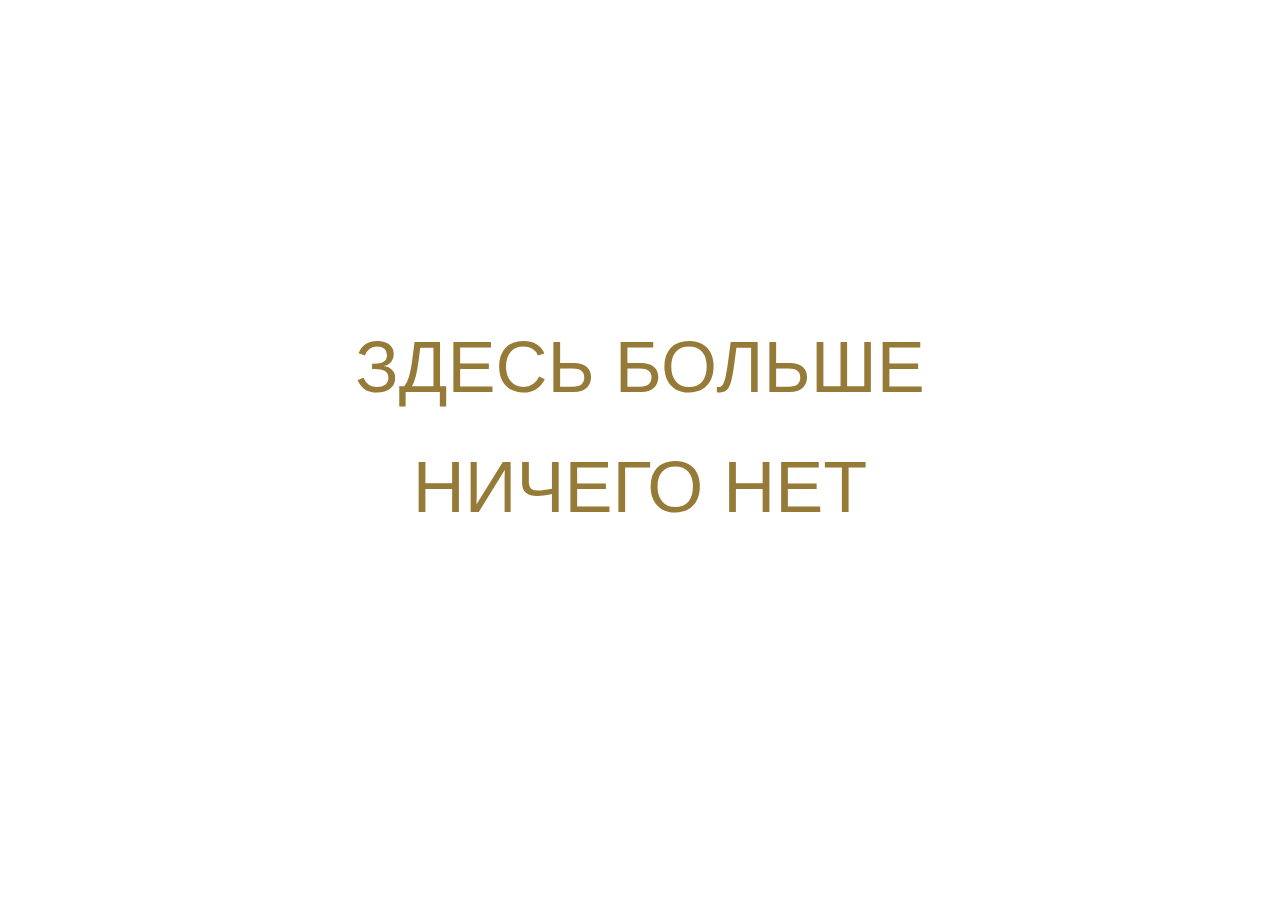
==== commit 07244bb4: "Update index.html" ====
--- a/index.html
+++ b/index.html
@@ -30,7 +30,7 @@
 
 
 <meta name="theme-color" content="#967a37">
-        <link media="screen" rel="stylesheet" type="text/css" href="file:///C:/Users/Alexandr/Downloads/styles-desktop.min.css">
+        <link media="screen" rel="stylesheet" type="text/css" href="styles-desktop.min.css">
 
         
 
@@ -114,4 +114,4 @@
 
 
 
-</body></html>+</body></html>
--- a/styles-desktop.min.css
+++ b/styles-desktop.min.css
@@ -0,0 +1,3 @@
+html,body,div,span,applet,object,iframe,h1,h2,h3,h4,h5,h6,p,blockquote,pre,a,abbr,acronym,address,big,cite,code,del,dfn,em,img,ins,kbd,q,s,samp,small,strike,strong,sub,sup,tt,var,b,u,i,center,dl,dt,dd,ol,ul,li,fieldset,form,label,legend,table,caption,tbody,tfoot,thead,tr,th,td,article,aside,canvas,details,embed,figure,figcaption,header,footer,hgroup,menu,nav,output,ruby,section,summary,time,mark,audio,video{margin:0;padding:0;border:0}body{line-height:1;-webkit-font-smoothing:antialiased;-moz-osx-font-smoothing:grayscale}table{border-collapse:collapse;border-spacing:0}fieldset,img,input,textarea{border:0}address,caption,cite,code,dfn,em,strong,th,var{font-style:normal;font-weight:normal}ol,ul,li{list-style:none}caption,th{text-align:left}h1,h2,h3,h4,h5,h6{font-size:100%;font-weight:normal}abbr,acronym{border:0;font-variant:normal}sup{vertical-align:text-top}sub{vertical-align:text-bottom}input,textarea,select{font-family:inherit;font-size:inherit;font-weight:inherit;font-size:100%;margin:0;padding:0}legend{color:#000}a,img,input,textarea,select{outline:none}textarea{overflow:auto}input[type=submit],input[type=checkbox]{cursor:pointer}input[type=submit]{background:0}article,aside,details,figcaption,figure,footer,header,hgroup,menu,nav,section,canvas,img{display:block}html,body,form,fieldset,p,div,h1,h2,h3,h4,h5,h6{-webkit-text-size-adjust:none}a,input,div{-webkit-tap-highlight-color:rgba(0,0,0,0)}input[type=text],input[type=tel],input[type=submit]{-webkit-appearance:none;border-radius:0}@font-face{font-family:'neutra_textbook_alt';src:url("../fonts/neutratext-bookalt-webfont.woff2") format("woff2"),url("../fonts/neutratext-bookalt-webfont.woff") format("woff");font-weight:normal;font-style:normal}@font-face{font-family:'neutra_textdemi_sc';src:url("../fonts/neutratext-demisc-webfont.woff2") format("woff2"),url("../fonts/neutratext-demisc-webfont.woff") format("woff");font-weight:normal;font-style:normal}@font-face{font-family:'neutra_textlight_alt';src:url("../fonts/neutratext-lightalt-webfont.woff2") format("woff2"),url("../fonts/neutratext-lightalt-webfont.woff") format("woff");font-weight:normal;font-style:normal}@font-face{font-family:'neutra_text_tfbold_alt';src:url("../fonts/neutratexttf-boldalt-webfont.woff2") format("woff2"),url("../fonts/neutratexttf-boldalt-webfont.woff") format("woff");font-weight:normal;font-style:normal}.svg{display:none}.icon{display:block;width:100%;height:100%;-ms-touch-action:none;touch-action:none}#no-js{position:fixed;left:0;top:20px;width:100%;padding:10px 0;text-align:center;background-color:#131313;z-index:88}#no-js .alt-title{margin-bottom:10px;color:#fe7373}#no-js p{color:#fff}#no-js a{color:#fe7373;text-decoration:underline}#no-js a:hover{color:#abaaa2}#old-browser{position:fixed;left:0;top:0;width:100%;height:100%;text-align:center;background:url(../img/bgs/pattern-transparent-black.png) left top repeat;z-index:88}#old-browser .container{position:absolute;left:50%;top:50%;width:960px;height:250px;padding:95px 0;margin:-220px 0 0 -480px;background-color:#fff}#old-browser .alt-title{margin-bottom:10px;color:#fe7373}#old-browser p{color:#131313}.browsers{position:relative;width:960px;height:145px;margin-top:30px}.browsers a{display:block;position:absolute;top:0;width:80px;text-align:center;color:#3a6774}.browsers a.chrome{left:94px}.browsers a.firefox{left:268px}.browsers a.safari{left:440px}.browsers a.opera{left:608px}.browsers a.ie{left:776px}.browsers a .alt-logo{display:block}.browsers a .alt-subtitle{color:#fe7373;margin-top:10px}.browsers a p{display:none;color:#131313}.browsers a:hover p{display:block;margin-top:3px}::-moz-selection{background-color:#131313;color:#fff}::selection{background-color:#131313;color:#fff}::-moz-selection{background-color:#131313;color:#fff}body{font:normal 13px/15px Arial;-webkit-font-smoothing:antialiased;-moz-osx-font-smoothing:grayscale;color:#131313;background-color:#161513}body.noScroll{position:fixed;overflow-y:scroll}.js .preload *{-webkit-transition:none !important;transition:none !important}body{width:100%;min-width:320px;height:100%;min-height:600px;background-color:#fff}.js .preload *{-webkit-transition:none !important;transition:none !important}.noscroll{position:fixed;width:100%;height:100%;overflow-y:scroll;pointer-events:none}.top{position:relative;width:100%;height:570px;z-index:0}.top-container{position:relative;width:100%;height:100%;overflow:hidden;z-index:0}.top-img{position:absolute;display:block;width:100%;top:0;left:50%;z-index:1;-webkit-transform:translate(-50%, 0);transform:translate(-50%, 0)}.top-img.hide{opacity:0}.top-video{position:absolute;display:block;width:100%;height:100%;top:0;left:0;z-index:0;-webkit-transform:scale(1);transform:scale(1)}.top-title{position:relative;height:114px;top:50%;left:50%;margin-top:-7px;line-height:57px;font-size:72px;font-family:"neutra_text_tfbold_alt",Arial,sans-serif;text-align:left;color:#fef8e2;z-index:2}.top-title span{display:inline-block;vertical-align:top;margin-left:85px}.article{position:relative;max-width:1120px;margin:0 auto;padding-top:60px;clear:both}.article-content{position:relative;max-width:480px}.article-icon{position:relative;display:inline-block;vertical-align:top;padding-bottom:45px}.article-icon:after{position:absolute;width:1px;height:15px;left:50%;bottom:15px;background-color:#967a37;content:""}.article-icon .icon{color:#967a37;fill:#967a37}.article-icon .icon.fromage{width:36px;height:28px;min-height:28px}.article-icon .icon.shield{width:30px;height:34px}.article-icon .icon.mountains{width:41px;height:37px}.article-title{line-height:30px;font-size:24px;font-family:"neutra_textbook_alt",Arial,sans-serif;text-transform:uppercase;color:#967a37}.article-txt{position:relative;margin-top:40px;line-height:30px;font-size:18px;font-family:"neutra_textbook_alt",Arial,sans-serif;color:#403715}.article-txt a{color:#967a37;font-family:"neutra_text_tfbold_alt",Arial,sans-serif;text-decoration:none;-webkit-transition:color 0.4s cubic-bezier(0.25, 0.46, 0.45, 0.94);transition:color 0.4s cubic-bezier(0.25, 0.46, 0.45, 0.94)}.article-txt a:hover{color:#161513}.quote{position:relative}.quote:before,.quote:after{position:absolute;width:16px;height:5px;top:50%;margin-top:-2px;background-color:#967a37;border-radius:2px;content:"";-webkit-transform:skew(-60deg);transform:skew(-60deg)}.quote:before{left:-42px}.quote:after{right:-42px}.button{position:relative;display:inline-block;vertical-align:top;padding-bottom:16px;margin-top:20px;font-size:14px;font-family:"neutra_text_tfbold_alt",Arial,sans-serif;letter-spacing:0.06em;color:#403715;text-decoration:none;text-transform:uppercase;border:none;background-color:transparent;cursor:pointer;-webkit-transition:color 0.4 s cubic-bezier(0.25, 0.46, 0.45, 0.94);transition:color 0.4 s cubic-bezier(0.25, 0.46, 0.45, 0.94)}.button:before{position:absolute;width:100%;height:6px;left:0;bottom:0;background-color:#967a37;content:"";-webkit-transform-origin:50% 0;transform-origin:50% 0;-webkit-transition:background 0.4s cubic-bezier(0.25, 0.46, 0.45, 0.94),-webkit-transform 0.4s cubic-bezier(0.165, 0.84, 0.44, 1);transition:background 0.4s cubic-bezier(0.25, 0.46, 0.45, 0.94),-webkit-transform 0.4s cubic-bezier(0.165, 0.84, 0.44, 1);transition:background 0.4s cubic-bezier(0.25, 0.46, 0.45, 0.94),transform 0.4s cubic-bezier(0.165, 0.84, 0.44, 1);transition:background 0.4s cubic-bezier(0.25, 0.46, 0.45, 0.94),transform 0.4s cubic-bezier(0.165, 0.84, 0.44, 1),-webkit-transform 0.4s cubic-bezier(0.165, 0.84, 0.44, 1)}.button:hover{color:#967a37}.button:hover:before{-webkit-transform:scaleY(0.3);transform:scaleY(0.3)}@media (max-width: 760px){.top-title{line-height:48px;font-size:48px}}#main-container{position:relative;width:100%;height:100%;overflow:hidden}#page-container{position:relative;height:100%;min-height:600px}.center-wrapper{width:960px;margin:auto}#main-loader{position:fixed;left:0;top:0;width:100%;height:100%;z-index:88;overflow:hidden;pointer-events:none;background-color:#fff}#main-loader.init .main-loader-percentage{display:block}#main-loader.init .main-loader-progress{display:block}@-webkit-keyframes mask-play{from{-webkit-mask-position:0 0;mask-position:0 0}to{-webkit-mask-position:100% 0;mask-position:100% 0}}@keyframes mask-play{from{-webkit-mask-position:0 0;mask-position:0 0}to{-webkit-mask-position:100% 0;mask-position:100% 0}}.no-js #main-loader{display:none}.main-loader-container{position:absolute;width:100%;height:100%;left:0;top:0;z-index:10}.main-loader-percentage{position:absolute;width:100%;height:100px;left:0;top:50%;margin-top:20px;text-align:center;font:"neutra_textbook_alt",Arial,sans-serif;font-size:12px;color:#967a37}.main-loader-progress{position:absolute;width:100%;height:2px;left:0;top:100px;opacity:0;background-color:#967a37;-webkit-transform:translateX(-100%);transform:translateX(-100%)}.main-loader-loading{position:absolute;left:0;top:50%;width:100%;height:10px;margin-top:-5px}.main-loader-icon{position:absolute;width:50px;height:50px;top:50%;left:50%;margin-left:-25px;margin-top:-25px}.main-loader-icon .icon{position:absolute;top:50%;left:50%;fill:#967a37}.main-loader-icon .icon.fromage{width:34px;height:26px;min-height:26px;margin-top:-13px;margin-left:-17px;background-color:transparent}.main-loader-icon .icon.triangle{width:170px;height:150px;margin-top:-48px;margin-left:-85px;-webkit-transform-origin:50% 50%;transform-origin:50% 50%}.main-loader-icon:before{position:absolute;width:126px;height:126px;top:50%;left:50%;margin-top:-64px;margin-left:-64px;border:2px solid #503a2a;border-radius:50%;opacity:0.2;content:''}.main-loader-icon-triangle{position:absolute;width:170px;height:170px;top:50%;left:50%;margin-left:-85px;margin-top:-85px;-webkit-animation:rotation 3s infinite cubic-bezier(0.77, 0, 0.175, 1);animation:rotation 3s infinite cubic-bezier(0.77, 0, 0.175, 1)}@-webkit-keyframes rotation{0%{-webkit-transform:rotate(0deg);transform:rotate(0deg)}33%{-webkit-transform:rotate(120deg);transform:rotate(120deg)}66%{-webkit-transform:rotate(240deg);transform:rotate(240deg)}100%{-webkit-transform:rotate(360deg);transform:rotate(360deg)}}@keyframes rotation{0%{-webkit-transform:rotate(0deg);transform:rotate(0deg)}33%{-webkit-transform:rotate(120deg);transform:rotate(120deg)}66%{-webkit-transform:rotate(240deg);transform:rotate(240deg)}100%{-webkit-transform:rotate(360deg);transform:rotate(360deg)}}.main-loader-loading-square-container{position:absolute;left:50%;top:50%;width:60px;height:10px;margin:-5px 0 0 -25px}.main-loader-loading-square{float:left;width:10px;height:10px;background-color:#967a37;margin-right:10px;-webkit-animation:square 1.5s infinite cubic-bezier(0.77, 0, 0.175, 1);animation:square 1.5s infinite cubic-bezier(0.77, 0, 0.175, 1)}.main-loader-loading-square:nth-child(1){-webkit-animation-delay:0s;animation-delay:0s}.main-loader-loading-square:nth-child(2){-webkit-animation-delay:0.15s;animation-delay:0.15s}.main-loader-loading-square:nth-child(3){-webkit-animation-delay:0.3s;animation-delay:0.3s}@-webkit-keyframes square{0%{-webkit-transform:rotate(0deg);transform:rotate(0deg)}100%{-webkit-transform:rotate(360deg);transform:rotate(360deg)}}@keyframes square{0%{-webkit-transform:rotate(0deg);transform:rotate(0deg)}100%{-webkit-transform:rotate(360deg);transform:rotate(360deg)}}.main-loader-canvas{position:absolute;width:100%;height:100%;top:0;left:0}.header{position:fixed;width:100%;height:100%;z-index:100;pointer-events:none}.header:not(.bandeau)::before{position:absolute;width:100%;height:106px;top:-6px;left:0;background:#222 url("../../assets/img/bgs/pattern-transparent-black.png") repeat-x top left;opacity:0;-webkit-transform:translate(0, -100%);transform:translate(0, -100%);-webkit-transition:opacity 0.4s cubic-bezier(0.25, 0.46, 0.45, 0.94);transition:opacity 0.4s cubic-bezier(0.25, 0.46, 0.45, 0.94);content:""}.header:not(.bandeau) .header-logo{-webkit-transform:translate(0, 0) scale(1);transform:translate(0, 0) scale(1);-webkit-transition:-webkit-transform 0.4s cubic-bezier(0.165, 0.84, 0.44, 1);transition:-webkit-transform 0.4s cubic-bezier(0.165, 0.84, 0.44, 1);transition:transform 0.4s cubic-bezier(0.165, 0.84, 0.44, 1);transition:transform 0.4s cubic-bezier(0.165, 0.84, 0.44, 1), -webkit-transform 0.4s cubic-bezier(0.165, 0.84, 0.44, 1)}.header:not(.bandeau) .header-button{-webkit-transform:translate(0, 0);transform:translate(0, 0);-webkit-transition:-webkit-transform 0.4s cubic-bezier(0.165, 0.84, 0.44, 1);transition:-webkit-transform 0.4s cubic-bezier(0.165, 0.84, 0.44, 1);transition:transform 0.4s cubic-bezier(0.165, 0.84, 0.44, 1);transition:transform 0.4s cubic-bezier(0.165, 0.84, 0.44, 1), -webkit-transform 0.4s cubic-bezier(0.165, 0.84, 0.44, 1)}.header.bandeau::before{position:absolute;width:100%;height:106px;top:-6px;left:0;background:#222 url("../../assets/img/bgs/pattern-transparent-black.png") repeat-x top left;opacity:1;-webkit-transform:translate(0, 0);transform:translate(0, 0);-webkit-transition:opacity 0.4s cubic-bezier(0.25, 0.46, 0.45, 0.94),-webkit-transform 0.4s cubic-bezier(0.165, 0.84, 0.44, 1);transition:opacity 0.4s cubic-bezier(0.25, 0.46, 0.45, 0.94),-webkit-transform 0.4s cubic-bezier(0.165, 0.84, 0.44, 1);transition:transform 0.4s cubic-bezier(0.165, 0.84, 0.44, 1),opacity 0.4s cubic-bezier(0.25, 0.46, 0.45, 0.94);transition:transform 0.4s cubic-bezier(0.165, 0.84, 0.44, 1),opacity 0.4s cubic-bezier(0.25, 0.46, 0.45, 0.94),-webkit-transform 0.4s cubic-bezier(0.165, 0.84, 0.44, 1);content:""}.header.bandeau .header-logo{-webkit-transform:translate(0, -38px) scale(0.8);transform:translate(0, -38px) scale(0.8);-webkit-transition:-webkit-transform 0.4s cubic-bezier(0.165, 0.84, 0.44, 1);transition:-webkit-transform 0.4s cubic-bezier(0.165, 0.84, 0.44, 1);transition:transform 0.4s cubic-bezier(0.165, 0.84, 0.44, 1);transition:transform 0.4s cubic-bezier(0.165, 0.84, 0.44, 1), -webkit-transform 0.4s cubic-bezier(0.165, 0.84, 0.44, 1)}.header.bandeau .header-button{-webkit-transform:translate(0, -30px);transform:translate(0, -30px);-webkit-transition:-webkit-transform 0.4s cubic-bezier(0.165, 0.84, 0.44, 1);transition:-webkit-transform 0.4s cubic-bezier(0.165, 0.84, 0.44, 1);transition:transform 0.4s cubic-bezier(0.165, 0.84, 0.44, 1);transition:transform 0.4s cubic-bezier(0.165, 0.84, 0.44, 1), -webkit-transform 0.4s cubic-bezier(0.165, 0.84, 0.44, 1)}.header.opened{pointer-events:auto}.header.opened .header-button__label{opacity:0}.header.opened .header-button__bars span:nth-child(1){-webkit-transform:translateY(200%) rotate(-45deg) scaleY(0.25);transform:translateY(200%) rotate(-45deg) scaleY(0.25)}.header.opened .header-button__bars span:nth-child(3){-webkit-transform:translateY(-200%) rotate(45deg) scaleY(0.25);transform:translateY(-200%) rotate(45deg) scaleY(0.25)}.header.opened .header-button__bars span:nth-child(2){-webkit-transform:scaleX(0) scaleY(0.25);transform:scaleX(0) scaleY(0.25)}.header.opened .header-full{-webkit-transform:translate3d(0, 0, 0);transform:translate3d(0, 0, 0)}.header.opened .header-full__bg{-webkit-transform:translate3d(0, 0, 0);transform:translate3d(0, 0, 0);opacity:1}.header.opened .header-full__container{-webkit-transform:translate3d(0, -65%, 0);transform:translate3d(0, -65%, 0)}.header.opened .header-full__logo{opacity:1;-webkit-transform:translate3d(0, 0, 0);transform:translate3d(0, 0, 0)}.header.opened .header-linkContainer{opacity:1;-webkit-transform:translate3d(0, 0, 0);transform:translate3d(0, 0, 0)}.header.opened .header-linkContainer:nth-child(1){-webkit-transition-delay:.1s;transition-delay:.1s}.header.opened .header-linkContainer:nth-child(2){-webkit-transition-delay:.2s;transition-delay:.2s}.header.opened .header-linkContainer:nth-child(3){-webkit-transition-delay:.3s;transition-delay:.3s}.header.opened .header-linkContainer:nth-child(4){-webkit-transition-delay:.4s;transition-delay:.4s}.header.opened .header-linkContainer:nth-child(5){-webkit-transition-delay:.5s;transition-delay:.5s}.header.opened .header-linkContainer:nth-child(6){-webkit-transition-delay:.6s;transition-delay:.6s}.header.opened .header-linkContainer:nth-child(7){-webkit-transition-delay:.7s;transition-delay:.7s}.header.opened .header-linkContainer:nth-child(8){-webkit-transition-delay:.8s;transition-delay:.8s}.header.opened .header-linkContainer:nth-child(9){-webkit-transition-delay:.9s;transition-delay:.9s}.header.opened .header-languages{opacity:1;-webkit-transform:translate3d(0, 0, 0);transform:translate3d(0, 0, 0);-webkit-transition-delay:0.7s;transition-delay:0.7s}.header.opened .header-socials{opacity:1;-webkit-transform:translate3d(0, 0, 0);transform:translate3d(0, 0, 0);-webkit-transition-delay:0.8s;transition-delay:0.8s}.header-logoLink{pointer-events:auto}.header-logo{position:absolute;top:50px;left:50px;width:120px;height:75px}.header-button{position:absolute;top:50px;right:55px;width:60px;height:60px;cursor:pointer;z-index:9;pointer-events:auto}.header-button__label{position:absolute;top:10px;width:100%;text-transform:uppercase;font-size:8px;font-family:"neutra_text_tfbold_alt",Arial,sans-serif;text-align:center;color:#967a37;letter-spacing:1px;-webkit-transition:opacity 0.4s cubic-bezier(0.165, 0.84, 0.44, 1);transition:opacity 0.4s cubic-bezier(0.165, 0.84, 0.44, 1)}.header-button__bars{position:absolute;width:30px;top:10px;left:0;right:0;margin:0 auto}.header-button__bars span{position:absolute;height:4px;width:30px;background:#967a37;-webkit-transition:-webkit-transform 0.4s cubic-bezier(0.165, 0.84, 0.44, 1);transition:-webkit-transform 0.4s cubic-bezier(0.165, 0.84, 0.44, 1);transition:transform 0.4s cubic-bezier(0.165, 0.84, 0.44, 1);transition:transform 0.4s cubic-bezier(0.165, 0.84, 0.44, 1), -webkit-transform 0.4s cubic-bezier(0.165, 0.84, 0.44, 1)}.header-button__bars span:nth-child(1){top:16px}.header-button__bars span:nth-child(2){top:24px}.header-button__bars span:nth-child(3){top:32px}.header-full{position:absolute;height:100%;width:100%;top:0;left:0;background:#222222;z-index:8;-webkit-transition:-webkit-transform 0.8s cubic-bezier(0.19, 1, 0.22, 1);transition:-webkit-transform 0.8s cubic-bezier(0.19, 1, 0.22, 1);transition:transform 0.8s cubic-bezier(0.19, 1, 0.22, 1);transition:transform 0.8s cubic-bezier(0.19, 1, 0.22, 1), -webkit-transform 0.8s cubic-bezier(0.19, 1, 0.22, 1);-webkit-transform:translate3d(0, -100%, 0);transform:translate3d(0, -100%, 0);overflow:hidden}.header-full__bg{position:absolute;top:0;left:0;height:100%;width:100%;-webkit-transition:opacity 1s cubic-bezier(0.165, 0.84, 0.44, 1),-webkit-transform 0.8s cubic-bezier(0.19, 1, 0.22, 1);transition:opacity 1s cubic-bezier(0.165, 0.84, 0.44, 1),-webkit-transform 0.8s cubic-bezier(0.19, 1, 0.22, 1);transition:transform 0.8s cubic-bezier(0.19, 1, 0.22, 1),opacity 1s cubic-bezier(0.165, 0.84, 0.44, 1);transition:transform 0.8s cubic-bezier(0.19, 1, 0.22, 1),opacity 1s cubic-bezier(0.165, 0.84, 0.44, 1),-webkit-transform 0.8s cubic-bezier(0.19, 1, 0.22, 1);-webkit-transform:translate3d(0, 50%, 0);transform:translate3d(0, 50%, 0);opacity:0;background-size:cover}.header-full__bg img{position:absolute;width:100%;height:100%}.header-full__container{position:absolute;top:50%;left:0;width:100%;-webkit-transition:opacity 1s cubic-bezier(0.165, 0.84, 0.44, 1),-webkit-transform 0.8s cubic-bezier(0.19, 1, 0.22, 1);transition:opacity 1s cubic-bezier(0.165, 0.84, 0.44, 1),-webkit-transform 0.8s cubic-bezier(0.19, 1, 0.22, 1);transition:transform 0.8s cubic-bezier(0.19, 1, 0.22, 1),opacity 1s cubic-bezier(0.165, 0.84, 0.44, 1);transition:transform 0.8s cubic-bezier(0.19, 1, 0.22, 1),opacity 1s cubic-bezier(0.165, 0.84, 0.44, 1),-webkit-transform 0.8s cubic-bezier(0.19, 1, 0.22, 1);-webkit-transform:translate3d(0, 0, 0);transform:translate3d(0, 0, 0)}.header-full__logoLink{display:block;width:120px;height:80px;margin:30px auto 30px auto}.header-full__logo{height:100%;width:100%;-webkit-transition:opacity 0.8s cubic-bezier(0.165, 0.84, 0.44, 1),-webkit-transform 0.8s cubic-bezier(0.165, 0.84, 0.44, 1);transition:opacity 0.8s cubic-bezier(0.165, 0.84, 0.44, 1),-webkit-transform 0.8s cubic-bezier(0.165, 0.84, 0.44, 1);transition:transform 0.8s cubic-bezier(0.165, 0.84, 0.44, 1),opacity 0.8s cubic-bezier(0.165, 0.84, 0.44, 1);transition:transform 0.8s cubic-bezier(0.165, 0.84, 0.44, 1),opacity 0.8s cubic-bezier(0.165, 0.84, 0.44, 1),-webkit-transform 0.8s cubic-bezier(0.165, 0.84, 0.44, 1);opacity:0}.header-full__nav{position:relative;max-width:1080px;margin:0 auto;text-align:center;font-size:0;z-index:9}.header-full__bottomLinks{position:absolute;bottom:55px;right:65px}.header-linkContainer{width:100%;padding:20px 0;opacity:0;-webkit-transform:translate3d(0, -20px, 0);transform:translate3d(0, -20px, 0);-webkit-transition:opacity 0.8s cubic-bezier(0.165, 0.84, 0.44, 1),-webkit-transform 0.8s cubic-bezier(0.165, 0.84, 0.44, 1);transition:opacity 0.8s cubic-bezier(0.165, 0.84, 0.44, 1),-webkit-transform 0.8s cubic-bezier(0.165, 0.84, 0.44, 1);transition:transform 0.8s cubic-bezier(0.165, 0.84, 0.44, 1),opacity 0.8s cubic-bezier(0.165, 0.84, 0.44, 1);transition:transform 0.8s cubic-bezier(0.165, 0.84, 0.44, 1),opacity 0.8s cubic-bezier(0.165, 0.84, 0.44, 1),-webkit-transform 0.8s cubic-bezier(0.165, 0.84, 0.44, 1);-webkit-transition-delay:0s;transition-delay:0s}.header-linkContainer.small{display:inline-block;width:50%;padding:30px 0}.header-linkContainer.small .header-link{font-size:32px;line-height:28px}.header-linkContainer.small .header-link:before{left:-49px;font-size:18px;line-height:18px}.header-linkContainer.small .header-link:after{height:7px}.header-link{position:relative;display:inline-block;font-family:"neutra_text_tfbold_alt",Arial,sans-serif;color:#967a37;font-size:48px;line-height:36px;text-decoration:none;opacity:0.4;-webkit-transition:opacity 0.4s cubic-bezier(0.165, 0.84, 0.44, 1);transition:opacity 0.4s cubic-bezier(0.165, 0.84, 0.44, 1)}.header-link:before{position:absolute;bottom:0;left:-67px;font-size:24px;line-height:24px;content:attr(data-before)}.header-link:after{position:absolute;left:0;right:0;margin:0 auto;bottom:-15px;width:calc(100% - 4px);height:9px;background:#967a37;content:"";-webkit-transition:-webkit-transform 0.4s cubic-bezier(0.165, 0.84, 0.44, 1);transition:-webkit-transform 0.4s cubic-bezier(0.165, 0.84, 0.44, 1);transition:transform 0.4s cubic-bezier(0.165, 0.84, 0.44, 1);transition:transform 0.4s cubic-bezier(0.165, 0.84, 0.44, 1), -webkit-transform 0.4s cubic-bezier(0.165, 0.84, 0.44, 1);-webkit-transform:scaleX(0);transform:scaleX(0)}.header-link:hover,.header-link.selected{opacity:1}.header-link:hover:after,.header-link.selected:after{-webkit-transform:scaleX(1);transform:scaleX(1)}.header-languages{display:inline-block;vertical-align:middle;-webkit-transition:opacity 0.8s cubic-bezier(0.165, 0.84, 0.44, 1),-webkit-transform 0.8s cubic-bezier(0.165, 0.84, 0.44, 1);transition:opacity 0.8s cubic-bezier(0.165, 0.84, 0.44, 1),-webkit-transform 0.8s cubic-bezier(0.165, 0.84, 0.44, 1);transition:transform 0.8s cubic-bezier(0.165, 0.84, 0.44, 1),opacity 0.8s cubic-bezier(0.165, 0.84, 0.44, 1);transition:transform 0.8s cubic-bezier(0.165, 0.84, 0.44, 1),opacity 0.8s cubic-bezier(0.165, 0.84, 0.44, 1),-webkit-transform 0.8s cubic-bezier(0.165, 0.84, 0.44, 1);opacity:0;-webkit-transform:translate3d(0, -20px, 0);transform:translate3d(0, -20px, 0)}.header-languages__item{position:relative;font-family:"neutra_text_tfbold_alt",Arial,sans-serif;font-size:10px;text-align:center;display:block;text-decoration:none;color:#c6b891;padding-bottom:3px}.header-languages__item.selected{color:#967a37}.header-languages__item:after{position:absolute;left:0;right:0;bottom:0;margin:0 auto;height:1px;width:10px;background:#967a37;content:""}.header-languages__item:last-child:after{content:none}.header-socials{display:inline-block;vertical-align:middle;margin-left:12px;-webkit-transition:opacity 0.8s cubic-bezier(0.165, 0.84, 0.44, 1),-webkit-transform 0.8s cubic-bezier(0.165, 0.84, 0.44, 1);transition:opacity 0.8s cubic-bezier(0.165, 0.84, 0.44, 1),-webkit-transform 0.8s cubic-bezier(0.165, 0.84, 0.44, 1);transition:transform 0.8s cubic-bezier(0.165, 0.84, 0.44, 1),opacity 0.8s cubic-bezier(0.165, 0.84, 0.44, 1);transition:transform 0.8s cubic-bezier(0.165, 0.84, 0.44, 1),opacity 0.8s cubic-bezier(0.165, 0.84, 0.44, 1),-webkit-transform 0.8s cubic-bezier(0.165, 0.84, 0.44, 1);opacity:0;-webkit-transform:translate3d(0, -20px, 0);transform:translate3d(0, -20px, 0)}.header-socials__facebook{position:relative;display:inline-block;vertical-align:middle;height:30px;width:30px;border-radius:50%;background:#967a37;-webkit-transition:background 0.2s cubic-bezier(0.165, 0.84, 0.44, 1);transition:background 0.2s cubic-bezier(0.165, 0.84, 0.44, 1)}.header-socials__facebook svg{position:absolute;top:0;right:0;bottom:0;left:0;margin:auto;height:13px;width:6px;fill:white;-webkit-transition:fill 0.2s cubic-bezier(0.165, 0.84, 0.44, 1);transition:fill 0.2s cubic-bezier(0.165, 0.84, 0.44, 1)}.header-socials__facebook:hover{background:white}.header-socials__facebook:hover svg{fill:#967a37}@media screen and (max-height: 720px) and (min-width: 760px){.header.opened .header-full__container{-webkit-transform:translate3d(0, -55%, 0);transform:translate3d(0, -55%, 0)}}@media screen and (max-width: 760px){.header-logo{left:0;top:0;margin:30px 0 30px 30px;width:90px;z-index:9}.header-button{top:30px;right:15px}.header-full__container{top:50%}.header-full__logoLink{left:0;margin-left:30px;margin-right:0;width:90px;opacity:0;pointer-events:none}.header-full__bottomLinks{left:50%;right:unset;-webkit-transform:translateX(-50%);transform:translateX(-50%);bottom:30px}.header-full__bottomLinks .header-languages__item{display:inline-block;font-size:14px;line-height:30px;padding:0 10px}.header-full__bottomLinks .header-languages__item:after{left:unset;right:-2px;top:0;margin:auto 0;height:12px;width:1px}.header-full__bottomLinks .header-socials{float:left;margin-left:0;margin-right:10px}.header-full__nav{text-align:center;max-width:360px;margin:0 auto}.header-linkContainer{padding:10px 0;width:unset}.header-linkContainer.small{text-align:center;width:100%;padding:10px 0}.header-linkContainer.small .header-link{font-size:18px;line-height:24px}.header-linkContainer.small .header-link:before{left:-34px;font-size:14px;line-height:14px}.header-linkContainer.small .header-link:after{bottom:-8px;height:5px}.header-link{font-size:18px;line-height:24px}.header-link:before{left:-30px;font-size:16px;line-height:16px;content:none}.header-link:after{bottom:-8px;height:5px}}@media screen and (max-width: 420px){.header-logo{margin-top:20px}.header-button{top:20px}.header.bandeau .header-logo{-webkit-transform:translate(0, -5px) scale(0.8);transform:translate(0, -5px) scale(0.8);-webkit-transition:-webkit-transform 0.4s cubic-bezier(0.165, 0.84, 0.44, 1);transition:-webkit-transform 0.4s cubic-bezier(0.165, 0.84, 0.44, 1);transition:transform 0.4s cubic-bezier(0.165, 0.84, 0.44, 1);transition:transform 0.4s cubic-bezier(0.165, 0.84, 0.44, 1), -webkit-transform 0.4s cubic-bezier(0.165, 0.84, 0.44, 1)}.header.bandeau .header-button{-webkit-transform:translate(0, 0);transform:translate(0, 0);-webkit-transition:-webkit-transform 0.4s cubic-bezier(0.165, 0.84, 0.44, 1);transition:-webkit-transform 0.4s cubic-bezier(0.165, 0.84, 0.44, 1);transition:transform 0.4s cubic-bezier(0.165, 0.84, 0.44, 1);transition:transform 0.4s cubic-bezier(0.165, 0.84, 0.44, 1), -webkit-transform 0.4s cubic-bezier(0.165, 0.84, 0.44, 1)}}@media screen and (max-height: 420px){.header-logo{margin-top:10px}.header-button{top:10px}.header-linkContainer,.header-linkContainer.small{padding:5px 0}.header-linkContainer .header-link,.header-linkContainer.small .header-link{font-size:24px;line-height:28px}.header-linkContainer .header-link:after,.header-linkContainer.small .header-link:after{bottom:-4px;height:4px}.header.bandeau .header-logo{-webkit-transform:translate(0, -5px) scale(0.8);transform:translate(0, -5px) scale(0.8);-webkit-transition:-webkit-transform 0.4s cubic-bezier(0.165, 0.84, 0.44, 1);transition:-webkit-transform 0.4s cubic-bezier(0.165, 0.84, 0.44, 1);transition:transform 0.4s cubic-bezier(0.165, 0.84, 0.44, 1);transition:transform 0.4s cubic-bezier(0.165, 0.84, 0.44, 1), -webkit-transform 0.4s cubic-bezier(0.165, 0.84, 0.44, 1)}.header.bandeau .header-button{-webkit-transform:translate(0, 0);transform:translate(0, 0);-webkit-transition:-webkit-transform 0.4s cubic-bezier(0.165, 0.84, 0.44, 1);transition:-webkit-transform 0.4s cubic-bezier(0.165, 0.84, 0.44, 1);transition:transform 0.4s cubic-bezier(0.165, 0.84, 0.44, 1);transition:transform 0.4s cubic-bezier(0.165, 0.84, 0.44, 1), -webkit-transform 0.4s cubic-bezier(0.165, 0.84, 0.44, 1)}.header-full__bottomLinks{left:unset;right:20px;bottom:10px;-webkit-transform:translateX(0);transform:translateX(0)}.header-full__bottomLinks .header-languages__item{display:block}.header-full__bottomLinks .header-languages__item:first-child:after{top:unset;left:0;right:0;bottom:0;margin:0 auto;height:1px;width:10px}.header-socials{margin-top:14px}}.footer{position:relative;width:100%;height:762px;clear:both;background-color:#d8d8cd;z-index:0}.footer.hasfollow{height:1132px}.footer-followus{position:relative;width:100%;height:460px;overflow:hidden}.footer-followus-mountain{position:absolute;left:50%;bottom:-50px;z-index:0;translate:-50% 0}.footer-followus-content{position:relative;width:100%;max-width:1440px;margin:180px auto 0 auto;z-index:1}.footer-followus-title{position:relative;display:block;width:600px;height:72px;margin:0 auto;text-align:center;line-height:72px;font-size:72px;font-family:"neutra_text_tfbold_alt",Arial,sans-serif;color:#fef8e2}.footer-followus-items{position:relative;width:91px;margin:60px auto 0 auto;font-size:0}.footer-followus-item{position:relative;display:inline-block;vertical-align:top;width:68px;height:68px;border-radius:50%;background-color:#967a37;-webkit-transform:scale(1);transform:scale(1);-webkit-transition:background 0.4s cubic-bezier(0.165, 0.84, 0.44, 1);transition:background 0.4s cubic-bezier(0.165, 0.84, 0.44, 1)}.footer-followus-item .icon{position:absolute;top:50%;left:50%;fill:#fef8e2;-webkit-transform:translate(-50%, -50%);transform:translate(-50%, -50%)}.footer-followus-item .icon.facebook{width:12px;height:24px}.footer-followus-item .icon.twitter{width:24px;height:20px}.footer-followus-item:before{position:absolute;width:46px;height:46px;top:50%;left:50%;margin-left:-28px;margin-top:-28px;border-radius:50%;border:5px solid #fef8e2;content:"";-webkit-transition:-webkit-transform 0.4s cubic-bezier(0.165, 0.84, 0.44, 1);transition:-webkit-transform 0.4s cubic-bezier(0.165, 0.84, 0.44, 1);transition:transform 0.4s cubic-bezier(0.165, 0.84, 0.44, 1);transition:transform 0.4s cubic-bezier(0.165, 0.84, 0.44, 1), -webkit-transform 0.4s cubic-bezier(0.165, 0.84, 0.44, 1)}.footer-followus-item:not(:first-child){margin-left:46px}.footer-followus-item:not(:first-child):after{position:absolute;width:20px;height:2px;top:50%;left:-34px;margin-top:-1px;background-color:#967a37;content:""}.footer-followus-item:hover{background-color:#8c8773}.footer-followus-item:hover:before{-webkit-transform:scale(1.236);transform:scale(1.236)}.footer-follow{position:relative;width:100%;height:760px;background-color:#222222;overflow:hidden}.footer-follow-title{position:relative;width:calc(100% - 40px);margin:100px auto 0 auto;line-height:65px;font-size:30px;font-family:"neutra_text_tfbold_alt",Arial,sans-serif;text-align:center;color:#fefdec;z-index:1}.footer-follow-title strong{font-size:72px}.footer-follow-middle{position:relative;width:100%;max-width:960px;min-height:480px;margin:60px auto 0 auto}.footer-follow-img{position:absolute;max-width:755px;left:0;top:50%;margin-top:-50px;-webkit-transform:translate(-120px, -50%);transform:translate(-120px, -50%);z-index:0}.footer-follow-txt{position:relative;width:50%;max-width:400px;left:100%;line-height:25px;font-size:14px;font-family:"neutra_textbook_alt",Arial,sans-serif;color:#fefdec;-webkit-transform:translate(-100%, 0);transform:translate(-100%, 0)}.footer-follow-txt a{color:#967a37;text-decoration:none;-webkit-transition:color 0.4s cubic-bezier(0.25, 0.46, 0.45, 0.94);transition:color 0.4s cubic-bezier(0.25, 0.46, 0.45, 0.94)}.footer-follow-txt a:hover{color:#8c8773}.footer-follow-bt{position:relative;display:block;width:224px;margin:30px auto 0 auto}.footer-follow-bt .button{font-size:30px;text-transform:none;color:#fefdec}.footer-follow-bt:hover .button{color:#967a37}.footer-follow-bt:hover .button:before{-webkit-transform:scaleY(0.3);transform:scaleY(0.3)}.footer-follow-bt:hover .footer-follow-item{background-color:#8c8773}.footer-follow-bt:hover .footer-follow-item:before{-webkit-transform:scale(1.236);transform:scale(1.236)}.footer-follow-item{position:relative;display:block;width:68px;height:68px;border-radius:50%;margin:10px auto 0 auto;background-color:#967a37;-webkit-transform:scale(1);transform:scale(1);-webkit-transition:background 0.4s cubic-bezier(0.165, 0.84, 0.44, 1);transition:background 0.4s cubic-bezier(0.165, 0.84, 0.44, 1)}.footer-follow-item .icon{position:absolute;top:50%;left:50%;fill:#fef8e2;-webkit-transform:translate(-50%, -50%);transform:translate(-50%, -50%)}.footer-follow-item .icon.facebook{width:12px;height:24px}.footer-follow-item:before{position:absolute;width:46px;height:46px;top:50%;left:50%;margin-left:-28px;margin-top:-28px;border-radius:50%;border:5px solid #fef8e2;content:"";-webkit-transition:-webkit-transform 0.4s cubic-bezier(0.165, 0.84, 0.44, 1);transition:-webkit-transform 0.4s cubic-bezier(0.165, 0.84, 0.44, 1);transition:transform 0.4s cubic-bezier(0.165, 0.84, 0.44, 1);transition:transform 0.4s cubic-bezier(0.165, 0.84, 0.44, 1), -webkit-transform 0.4s cubic-bezier(0.165, 0.84, 0.44, 1)}.footer-bottom{position:relative;width:100%;height:302px;padding:70px 0;background-color:#967a37}.footer-bottom-content{position:relative;max-width:924px;margin:0 auto;font-size:0}.footer-bottom-logo{position:relative;display:inline-block;vertical-align:top;width:146px;margin-right:70px}.footer-bottom-links{position:relative;display:inline-block;vertical-align:top;width:calc(100% - 216px);padding-top:50px;font-size:0}.footer-bottom-links:before{position:absolute;width:100%;height:6px;left:0;top:0;background-color:#fef8e2;content:""}.footer-bottom-link{position:relative;display:inline-block;vertical-align:top;width:250px;height:12px;padding-bottom:8px;margin-bottom:17px;line-height:12px;font-size:14px;font-family:"neutra_text_tfbold_alt",Arial,sans-serif;letter-spacing:0.025em;text-decoration:none;text-transform:uppercase;color:#fef8e2;-webkit-transition:color 0.4s cubic-bezier(0.165, 0.84, 0.44, 1);transition:color 0.4s cubic-bezier(0.165, 0.84, 0.44, 1)}.footer-bottom-link:after{position:absolute;width:40px;height:4px;left:0;bottom:0;background-color:#d8d8cd;content:"";-webkit-transform-origin:0 50%;transform-origin:0 50%;-webkit-transform:scaleY(0);transform:scaleY(0);-webkit-transition:-webkit-transform 0.4s cubic-bezier(0.165, 0.84, 0.44, 1);transition:-webkit-transform 0.4s cubic-bezier(0.165, 0.84, 0.44, 1);transition:transform 0.4s cubic-bezier(0.165, 0.84, 0.44, 1);transition:transform 0.4s cubic-bezier(0.165, 0.84, 0.44, 1), -webkit-transform 0.4s cubic-bezier(0.165, 0.84, 0.44, 1)}.footer-bottom-link:hover{color:#d8d8cd}.footer-bottom-link:hover:after{-webkit-transform:scaleY(1);transform:scaleY(1)}.footer-bottom-credits{position:absolute;right:0;bottom:0}.footer-bottom-credits-label{margin-top:30px;font-size:14px;color:#fef8e2}@media (max-width: 980px){.footer{height:auto}.footer-follow-cow{width:400px}.footer-follow-content{min-width:calc(100% - 40px);margin:150px auto 0 auto;left:0}.footer-follow-title{width:auto;font-size:36px}.footer-follow-items{margin-top:20px}.footer-bottom{padding:50px 0 130px 0}.footer-bottom-links{width:calc(100% - 40px);max-width:280px;padding-top:30px}.footer-bottom-logo{display:block;margin:0 auto}.footer-bottom-links{display:block;margin:30px auto 0 auto}.footer-bottom-link{width:50%}.footer-bottom-credits{left:50%;right:0;bottom:-100px;margin-left:-95px}.footer-follow-content{margin-top:-50px}.footer-follow-middle{width:calc(100% - 40px)}.footer-follow-img{width:500px;-webkit-transform:translate(-80px, -50%);transform:translate(-80px, -50%)}}@media (max-width: 760px){.footer-follow{overflow:hidden}.footer-follow-content{margin-top:-80px}.footer-follow-middle{margin-top:10px}.footer-follow-img{position:relative;display:block;width:100%;top:0;left:0;margin:0;-webkit-transform:translate(0, 0);transform:translate(0, 0)}.footer-follow-title{font-size:24px;line-height:34px}.footer-follow-title strong{font-size:30px}.footer-follow-txt{width:calc(100% - 40px);margin:-10px auto 0 auto;left:0;-webkit-transform:translate(0, 0);transform:translate(0, 0)}.footer-follow-bt{margin-top:-15px;-webkit-transform:scale(0.8);transform:scale(0.8)}.footer-followus-title{-webkit-box-sizing:border-box;box-sizing:border-box;width:100%;padding:0 20px;font-size:40px;line-height:52px}.footer-followus-title strong{font-size:30px}}.ctas{position:relative;width:100%;margin-top:-170px;background-color:#fff;text-align:center;overflow:hidden;pointer-events:none;-webkit-user-select:none;-moz-user-select:none;-ms-user-select:none;user-select:none;z-index:0}.ctas-meule{position:relative;display:block;width:1024px;height:400px;margin:0 auto}.ctas-meule-img{position:relative;width:100%;top:170px;pointer-events:none;z-index:3}.ctas-items{position:relative;width:100%;font-size:0;pointer-events:auto}.cta{position:relative;display:inline-block;vertical-align:top;width:50%;height:400px;background-color:#161513;overflow:hidden}.cta:after{position:absolute;width:100%;height:100%;top:0;left:0;background-color:rgba(0,0,0,0.3);opacity:1;content:"";z-index:1;-webkit-transition:opacity 0.6s cubic-bezier(0.25, 0.46, 0.45, 0.94);transition:opacity 0.6s cubic-bezier(0.25, 0.46, 0.45, 0.94)}.cta:hover:after{opacity:0}.cta:hover .cta-bt{color:#fef8e2}.cta:hover .cta-bt:before{-webkit-transform:scaleY(0.3);transform:scaleY(0.3)}.cta:hover .cta-img{opacity:0}.cta.darker .cta-img-container::after{position:absolute;width:100%;height:100%;top:0;left:0;background-color:#131313;opacity:0.3;content:""}.cta-img-container{position:relative;width:100%;height:100%;z-index:0}.cta-img{position:absolute;width:100%;top:0;left:0;z-index:1;-webkit-transition:opacity 0.4s cubic-bezier(0.25, 0.46, 0.45, 0.94);transition:opacity 0.4s cubic-bezier(0.25, 0.46, 0.45, 0.94)}.cta-video{position:absolute;width:100%;top:0;left:0;z-index:0}.cta-content{position:absolute;width:100%;max-width:480px;top:50%;left:50%;font-size:20px;color:#967a37;z-index:2;-webkit-transform:translate(-50%, -40%);transform:translate(-50%, -40%)}.cta-title{margin:0 auto;line-height:24px;font-size:24px;font-family:"neutra_text_tfbold_alt",Arial,sans-serif;letter-spacing:0.025em;color:#fef8e2}.cta-title strong{position:relative;display:block;max-width:360px;min-height:54px;margin:0 auto;line-height:54px;font-size:44px;font-family:"neutra_text_tfbold_alt",Arial,sans-serif;letter-spacing:0.01em}.cta-bt{position:relative;margin-top:90px;color:#fef8e2}@media (max-width: 1300px){.cta-img-container{width:125%;left:50%;-webkit-transform:translate(-50%, 0);transform:translate(-50%, 0)}}@media (max-width: 980px){.ctas{margin-top:0}.ctas-meule{display:none}.cta{width:100%}}@media (max-width: 760px){.cta{width:100%;height:300px}.cta-img{width:150%}.cta-title{max-width:260px}.cta-title strong{min-height:42px;line-height:42px;font-size:32px}.cta-bt{margin-top:50px}}.locator-article{position:relative;z-index:0}.locator-article-top{position:relative;height:430px}.locator-article-top::after{position:absolute;width:100%;height:100%;top:0;left:0;background-color:black;opacity:0.3;z-index:1;content:""}.locator-article-slider{position:relative;width:100%;height:100%}.locator-article-imgs{position:relative;width:100%;height:100%;overflow:hidden}.locator-article-imgs .locator-article-img{opacity:0;-webkit-transform:scale(1.12);transform:scale(1.12);-webkit-transition:0.4s opacity cubic-bezier(0.19, 1, 0.22, 1),0.4s -webkit-transform cubic-bezier(0.19, 1, 0.22, 1);transition:0.4s opacity cubic-bezier(0.19, 1, 0.22, 1),0.4s -webkit-transform cubic-bezier(0.19, 1, 0.22, 1);transition:0.4s opacity cubic-bezier(0.19, 1, 0.22, 1),0.4s transform cubic-bezier(0.19, 1, 0.22, 1);transition:0.4s opacity cubic-bezier(0.19, 1, 0.22, 1),0.4s transform cubic-bezier(0.19, 1, 0.22, 1),0.4s -webkit-transform cubic-bezier(0.19, 1, 0.22, 1)}.locator-article-imgs .locator-article-img.show{opacity:1;-webkit-transform:scale(1);transform:scale(1);-webkit-transition:0.4s opacity cubic-bezier(0.25, 0.46, 0.45, 0.94),0.8s -webkit-transform cubic-bezier(0.165, 0.84, 0.44, 1);transition:0.4s opacity cubic-bezier(0.25, 0.46, 0.45, 0.94),0.8s -webkit-transform cubic-bezier(0.165, 0.84, 0.44, 1);transition:0.4s opacity cubic-bezier(0.25, 0.46, 0.45, 0.94),0.8s transform cubic-bezier(0.165, 0.84, 0.44, 1);transition:0.4s opacity cubic-bezier(0.25, 0.46, 0.45, 0.94),0.8s transform cubic-bezier(0.165, 0.84, 0.44, 1),0.8s -webkit-transform cubic-bezier(0.165, 0.84, 0.44, 1)}.locator-article-slider-bt{position:absolute;width:30px;height:30px;top:50%;margin-top:-15px;cursor:pointer;z-index:10;-webkit-transition:0.4s -webkit-transform cubic-bezier(0.165, 0.84, 0.44, 1);transition:0.4s -webkit-transform cubic-bezier(0.165, 0.84, 0.44, 1);transition:0.4s transform cubic-bezier(0.165, 0.84, 0.44, 1);transition:0.4s transform cubic-bezier(0.165, 0.84, 0.44, 1), 0.4s -webkit-transform cubic-bezier(0.165, 0.84, 0.44, 1)}.locator-article-slider-bt .icon{width:16px;height:30px;margin-left:8px;fill:#8c7133;pointer-events:none}.locator-article-slider-bt .icon.reverse{-webkit-transform:rotate(180deg);transform:rotate(180deg)}.locator-article-slider-bt.left{left:-50px}.locator-article-slider-bt.right{right:-50px}.locator-article-slider-bt:hover{-webkit-transform:scale(1.1);transform:scale(1.1)}.locator-article-slider-bt:hover .icon{fill:#131313}.locator-article-img{position:absolute;width:100%;height:100%;top:0;left:0;-o-object-fit:cover;object-fit:cover}.locator-article-title{position:absolute;-webkit-box-sizing:border-box;box-sizing:border-box;width:100%;top:50%;left:0;padding:20px;line-height:46px;font-size:42px;font-family:"neutra_text_tfbold_alt",Arial,sans-serif;letter-spacing:0.05em;text-align:center;text-transform:uppercase;color:#fef8e2;z-index:2;-webkit-transform:translate(0, -50%);transform:translate(0, -50%)}.locator-article-columns{position:relative;display:-webkit-box;display:-ms-flexbox;display:flex;-webkit-box-pack:justify;-ms-flex-pack:justify;justify-content:space-between;margin-top:60px}.locator-article-column{position:relative;width:50%;max-width:340px}.locator-article-item{position:relative;display:-webkit-box;display:-ms-flexbox;display:flex}.locator-article-item:not(:last-child){margin-bottom:30px}.locator-article-item-text{position:relative;max-height:148px;line-height:24px;font-size:18px;font-family:"neutra_textbook_alt",Arial,sans-serif;color:#403715;scrollbar-color:auto;scrollbar-width:thin;overflow:auto;padding-right:10px}.locator-article-item-text::-webkit-scrollbar{width:5px}.locator-article-item-text::-webkit-scrollbar-track{background:#f1f1f1}.locator-article-item-text::-webkit-scrollbar-thumb{background:#888}.locator-article-item-text::-webkit-scrollbar-thumb:hover{background:#555}.locator-article-item-text strong{font-family:"neutra_textdemi_sc",Arial,sans-serif}.locator-article-item-text a{color:#403715}.locator-article-item-icon{position:relative;width:30px;height:30px;margin-right:10px}.locator-article-item-icon svg{width:30px;height:30px;fill:#ece5d6}.locator-article-socials{position:relative;margin-top:30px;text-align:center}.locator-article-socials-label{font-size:18px;font-family:"neutra_textdemi_sc",Arial,sans-serif;color:#403715}.locator-article-socials-items{position:relative;display:-webkit-box;display:-ms-flexbox;display:flex;-webkit-box-pack:center;-ms-flex-pack:center;justify-content:center;max-width:144px;margin:30px auto 0 auto}.locator-article-socials-item{position:relative;-webkit-box-sizing:border-box;box-sizing:border-box;-webkit-box-flex:0;-ms-flex:none;flex:none;width:58px;height:58px;margin:0 20px;border-radius:50%;border:5px solid #ece5d6;-webkit-transition:0.4s background cubic-bezier(0.25, 0.46, 0.45, 0.94);transition:0.4s background cubic-bezier(0.25, 0.46, 0.45, 0.94)}.locator-article-socials-item svg{position:absolute;width:30px;height:30px;left:50%;top:50%;margin-left:-15px;margin-top:-15px;fill:#ece5d6;-webkit-transition:0.4s fill cubic-bezier(0.25, 0.46, 0.45, 0.94);transition:0.4s fill cubic-bezier(0.25, 0.46, 0.45, 0.94)}.locator-article-socials-item:hover{background-color:#ece5d6}.locator-article-socials-item:hover svg{fill:#967a37}@media (max-width: 980px){.locator-article-top{height:240px}.locator-article-slider-bt.left{left:-32px}.locator-article-slider-bt.right{right:-32px}.locator-article-title{font-size:32px;line-height:36px}.locator-article-columns{-webkit-box-orient:vertical;-webkit-box-direction:normal;-ms-flex-flow:column;flex-flow:column}.locator-article-column{width:100%}.locator-article-column:nth-child(1) .locator-article-item{margin-bottom:30px}}.error404{position:relative;width:100%;height:100vh;min-height:600px;background-color:#fff}.error404-content{position:absolute;width:calc(100% - 40px);max-width:600px;height:180px;top:50%;left:50%;font-size:20px;font-family:"neutra_textbook_alt",Arial,sans-serif;text-align:center;color:#131313;-webkit-transform:translate(-50%, -50%);transform:translate(-50%, -50%);z-index:1}.error404-content h3{font-size:72px;font-family:"neutra_text_tfbold_alt",Arial,sans-serif;text-transform:uppercase;color:#967a37}.error404-content p{max-width:400px;margin:30px auto 0 auto;line-height:30px;font-size:24px;text-align:center;color:#fff}.error404-content a{margin-top:50px;color:#fff}.error404-video{position:absolute;width:100%;height:100%;top:0;left:0;-o-object-fit:cover;object-fit:cover;z-index:0}@media (max-width: 760px){.error404-content h3{font-size:36px}}.notAv{position:relative;width:100%;height:calc(100vh - 80px);margin-top:80px;background-color:#131313}.notAv-img{position:absolute;width:100%;height:100%;top:50%;left:50%;-o-object-fit:cover;object-fit:cover;-webkit-transform:translate(-50%, -50%);transform:translate(-50%, -50%);z-index:0}.notAv-content{position:absolute;width:280px;height:400px;left:50%;bottom:20px;margin-left:-140px;z-index:1}.notAv-title{position:relative;width:100%;height:150px;text-align:center}.notAv-title:not(.show){opacity:0}.notAv-title:not(.show) .notAv-title-triangle{opacity:0;-webkit-transform:scale(0) rotate(180deg);transform:scale(0) rotate(180deg)}.notAv-title:not(.show) .notAv-title-label{opacity:0;-webkit-transform:scale(0);transform:scale(0)}.notAv-title:not(.show) .notAv-title-label:before,.notAv-title:not(.show) .notAv-title-label:after{opacity:0;-webkit-transition:opacity 0.4s cubic-bezier(0.19, 1, 0.22, 1),-webkit-transform 0.4s cubic-bezier(0.19, 1, 0.22, 1);transition:opacity 0.4s cubic-bezier(0.19, 1, 0.22, 1),-webkit-transform 0.4s cubic-bezier(0.19, 1, 0.22, 1);transition:opacity 0.4s cubic-bezier(0.19, 1, 0.22, 1),transform 0.4s cubic-bezier(0.19, 1, 0.22, 1);transition:opacity 0.4s cubic-bezier(0.19, 1, 0.22, 1),transform 0.4s cubic-bezier(0.19, 1, 0.22, 1),-webkit-transform 0.4s cubic-bezier(0.19, 1, 0.22, 1)}.notAv-title:not(.show) .notAv-title-label:before{-webkit-transform:translate(50px, 0) skew(-60deg);transform:translate(50px, 0) skew(-60deg)}.notAv-title:not(.show) .notAv-title-label:after{-webkit-transform:translate(-50px, 0) skew(-60deg);transform:translate(-50px, 0) skew(-60deg)}.notAv-title.show{opacity:1;-webkit-transition:opacity 0.6s cubic-bezier(0.165, 0.84, 0.44, 1);transition:opacity 0.6s cubic-bezier(0.165, 0.84, 0.44, 1)}.notAv-title.show .notAv-title-triangle{opacity:1;-webkit-transform:scale(1) rotate(180deg);transform:scale(1) rotate(180deg);-webkit-transition:opacity 0.6s cubic-bezier(0.165, 0.84, 0.44, 1),-webkit-transform 0.6s cubic-bezier(0.165, 0.84, 0.44, 1);transition:opacity 0.6s cubic-bezier(0.165, 0.84, 0.44, 1),-webkit-transform 0.6s cubic-bezier(0.165, 0.84, 0.44, 1);transition:opacity 0.6s cubic-bezier(0.165, 0.84, 0.44, 1),transform 0.6s cubic-bezier(0.165, 0.84, 0.44, 1);transition:opacity 0.6s cubic-bezier(0.165, 0.84, 0.44, 1),transform 0.6s cubic-bezier(0.165, 0.84, 0.44, 1),-webkit-transform 0.6s cubic-bezier(0.165, 0.84, 0.44, 1)}.notAv-title.show .notAv-title-label{opacity:1;-webkit-transform:scale(1);transform:scale(1);-webkit-transition:opacity 0.6s cubic-bezier(0.165, 0.84, 0.44, 1),-webkit-transform 0.6s cubic-bezier(0.165, 0.84, 0.44, 1);transition:opacity 0.6s cubic-bezier(0.165, 0.84, 0.44, 1),-webkit-transform 0.6s cubic-bezier(0.165, 0.84, 0.44, 1);transition:opacity 0.6s cubic-bezier(0.165, 0.84, 0.44, 1),transform 0.6s cubic-bezier(0.165, 0.84, 0.44, 1);transition:opacity 0.6s cubic-bezier(0.165, 0.84, 0.44, 1),transform 0.6s cubic-bezier(0.165, 0.84, 0.44, 1),-webkit-transform 0.6s cubic-bezier(0.165, 0.84, 0.44, 1);-webkit-transition-delay:0.1s;transition-delay:0.1s}.notAv-title.show .notAv-title-label:before,.notAv-title.show .notAv-title-label:after{-webkit-transform:translate(0, 0) skew(-60deg);transform:translate(0, 0) skew(-60deg);-webkit-transition:opacity 0.6s cubic-bezier(0.25, 0.46, 0.45, 0.94),-webkit-transform 0.6s cubic-bezier(0.165, 0.84, 0.44, 1);transition:opacity 0.6s cubic-bezier(0.25, 0.46, 0.45, 0.94),-webkit-transform 0.6s cubic-bezier(0.165, 0.84, 0.44, 1);transition:opacity 0.6s cubic-bezier(0.25, 0.46, 0.45, 0.94),transform 0.6s cubic-bezier(0.165, 0.84, 0.44, 1);transition:opacity 0.6s cubic-bezier(0.25, 0.46, 0.45, 0.94),transform 0.6s cubic-bezier(0.165, 0.84, 0.44, 1),-webkit-transform 0.6s cubic-bezier(0.165, 0.84, 0.44, 1);-webkit-transition-delay:0.3s;transition-delay:0.3s}.notAv-title-triangle{position:absolute;width:170px;height:150px;left:50%;top:50%;margin-top:-90px;margin-left:-85px;-webkit-transform:rotate(180deg);transform:rotate(180deg)}.notAv-title-label{position:absolute;width:calc(100% - 40px);height:30px;top:60px;left:0;padding:0 20px;line-height:30px;font-size:46px;font-family:"neutra_text_tfbold_alt",Arial,sans-serif;letter-spacing:0.01em;text-transform:uppercase;text-align:center;color:#fef8e2;opacity:0}.notAv-title-label:before,.notAv-title-label:after{position:absolute;width:20px;height:6px;top:50%;margin-top:0;background-color:#967a37;border-radius:2px;content:'';-webkit-transform:skew(-60deg);transform:skew(-60deg)}.notAv-title-label:before{left:0}.notAv-title-label:after{right:0}.notAv-title-label.selected{opacity:1}.notAv-txt{position:relative;width:100%;margin:20px auto 0 auto;font-size:18px;font-family:"neutra_text_tfbold_alt",Arial,sans-serif;line-height:24px;letter-spacing:0.01em;text-align:center;color:#fef8e2}.notAv-bt{position:relative;display:block;width:142px;margin:50px auto 0 auto;text-align:center;color:#fef8e2}.legalNotices{position:relative;min-height:1500px;background-color:#fff;overflow:hidden;padding-bottom:50px;z-index:99}.legalNotices .top-title{height:57px;margin-top:0;left:0;text-align:center}.legalNotices .top-title.observable:not(.visible){opacity:0;translate3d:0 50px}.legalNotices .top-title.observable.visible{opacity:1;-webkit-transform:translate3d(0, 0, 0);transform:translate3d(0, 0, 0);-webkit-transition:opacity 0.8s cubic-bezier(0.25, 0.46, 0.45, 0.94),-webkit-transform 0.8s cubic-bezier(0.165, 0.84, 0.44, 1);transition:opacity 0.8s cubic-bezier(0.25, 0.46, 0.45, 0.94),-webkit-transform 0.8s cubic-bezier(0.165, 0.84, 0.44, 1);transition:transform 0.8s cubic-bezier(0.165, 0.84, 0.44, 1),opacity 0.8s cubic-bezier(0.25, 0.46, 0.45, 0.94);transition:transform 0.8s cubic-bezier(0.165, 0.84, 0.44, 1),opacity 0.8s cubic-bezier(0.25, 0.46, 0.45, 0.94),-webkit-transform 0.8s cubic-bezier(0.165, 0.84, 0.44, 1);-webkit-transition-delay:0.8s;transition-delay:0.8s}.legalNotices-content{position:relative;width:calc(100% - 40px);max-width:600px;margin:60px auto 120px auto}.legalNotices-content h1{color:#967a37;font:normal 24px/22px "neutra_textbook_alt",Arial,sans-serif;word-break:break-all}.legalNotices-content h1:not(.first-child){margin-top:30px}.legalNotices-content p{margin-top:20px;line-height:24px;font-size:16px;color:#131313}.home{position:relative;width:100%;height:400vh;min-height:3200px;padding-bottom:1132px;overflow:hidden}.home-background{position:fixed;width:100%;height:100vh;top:0;left:0;font-size:0;line-height:0}.home-background-container{position:relative;width:100%;height:100%;top:0;left:0;overflow:hidden;background-color:#131313;z-index:0}.home-background-container:nth-child(1):after{position:absolute;width:100%;height:100%;top:0;left:0;background-color:rgba(0,0,0,0.3);z-index:1;content:""}.home-background-container:nth-child(1) .home-background-video{top:0}.home-background-container:nth-child(2) .home-background-content{top:-100%;z-index:1}.home-background-container:nth-child(3) .home-background-content{top:-200%;z-index:2}.home-background-container:nth-child(4) .home-background-content{top:-300%;z-index:3}.home-background-content{position:relative;width:100%;height:100%;top:0;left:0;line-height:0;font-size:0}.home-background-img{position:absolute;display:block;width:100%;height:100%;top:0;left:0;z-index:1;-webkit-transition:opacity 0.6s cubic-bezier(0.25, 0.46, 0.45, 0.94);transition:opacity 0.6s cubic-bezier(0.25, 0.46, 0.45, 0.94)}.home-background-img.hide{opacity:0}.home-background-video{position:absolute;width:100%;height:100%;top:0;left:0;z-index:0}.home-content{position:fixed;width:100%;top:0;left:0;z-index:1}.home-scroll{position:absolute;width:32px;height:52px;left:50%;bottom:50px;margin-left:-16px;cursor:pointer;pointer-events:auto;z-index:99;-webkit-transition:opacity 0.6s cubic-bezier(0.165, 0.84, 0.44, 1),-webkit-transform 0.6s cubic-bezier(0.165, 0.84, 0.44, 1);transition:opacity 0.6s cubic-bezier(0.165, 0.84, 0.44, 1),-webkit-transform 0.6s cubic-bezier(0.165, 0.84, 0.44, 1);transition:opacity 0.6s cubic-bezier(0.165, 0.84, 0.44, 1),transform 0.6s cubic-bezier(0.165, 0.84, 0.44, 1);transition:opacity 0.6s cubic-bezier(0.165, 0.84, 0.44, 1),transform 0.6s cubic-bezier(0.165, 0.84, 0.44, 1),-webkit-transform 0.6s cubic-bezier(0.165, 0.84, 0.44, 1)}.home-scroll:before{position:absolute;width:calc(100% - 2px);height:calc(100% - 2px);top:0;left:0;border:1px solid #fef8e2;border-radius:15px;content:"";-webkit-transition:border 0.4s cubic-bezier(0.165, 0.84, 0.44, 1);transition:border 0.4s cubic-bezier(0.165, 0.84, 0.44, 1)}.home-scroll:after{position:absolute;width:3px;height:10px;top:60%;left:50%;margin-left:-1px;margin-top:-4px;border-radius:15px;background-color:#fef8e2;content:"";-webkit-transform-origin:50% 0;transform-origin:50% 0;-webkit-animation:scroll 1.6s cubic-bezier(0.25, 0.46, 0.45, 0.94) infinite;animation:scroll 1.6s cubic-bezier(0.25, 0.46, 0.45, 0.94) infinite;-webkit-transition:background 0.4s cubic-bezier(0.165, 0.84, 0.44, 1);transition:background 0.4s cubic-bezier(0.165, 0.84, 0.44, 1)}.home-scroll:hover:before{border-color:#967a37}.home-scroll:hover:after{background-color:#967a37}.home-scroll.hide{opacity:0;-webkit-transform:scale(0);transform:scale(0)}.home-scroll.scrolled{opacity:0;-webkit-transform:scale(0);transform:scale(0)}@-webkit-keyframes scroll{0%{-webkit-transform-origin:50% 0;transform-origin:50% 0;-webkit-transform:translate(0, -25px) scaleY(0.2);transform:translate(0, -25px) scaleY(0.2)}90%{-webkit-transform:translate(0, 0) scaleY(1);transform:translate(0, 0) scaleY(1)}100%{-webkit-transform-origin:50% 100%;transform-origin:50% 100%;-webkit-transform:translate(0, 0) scaleY(0);transform:translate(0, 0) scaleY(0)}}@keyframes scroll{0%{-webkit-transform-origin:50% 0;transform-origin:50% 0;-webkit-transform:translate(0, -25px) scaleY(0.2);transform:translate(0, -25px) scaleY(0.2)}90%{-webkit-transform:translate(0, 0) scaleY(1);transform:translate(0, 0) scaleY(1)}100%{-webkit-transform-origin:50% 100%;transform-origin:50% 100%;-webkit-transform:translate(0, 0) scaleY(0);transform:translate(0, 0) scaleY(0)}}.home-section{position:relative;width:100%;max-width:1120px;height:100vh;min-height:800px;margin:0 auto}.home-section.hide .home-section-title,.home-section.hide .home-section-subtitle{opacity:0;-webkit-transform:translate(0, -100px);transform:translate(0, -100px);-webkit-transition:opacity 0.6s cubic-bezier(0.25, 0.46, 0.45, 0.94),-webkit-transform 0.6s cubic-bezier(0.165, 0.84, 0.44, 1);transition:opacity 0.6s cubic-bezier(0.25, 0.46, 0.45, 0.94),-webkit-transform 0.6s cubic-bezier(0.165, 0.84, 0.44, 1);transition:opacity 0.6s cubic-bezier(0.25, 0.46, 0.45, 0.94),transform 0.6s cubic-bezier(0.165, 0.84, 0.44, 1);transition:opacity 0.6s cubic-bezier(0.25, 0.46, 0.45, 0.94),transform 0.6s cubic-bezier(0.165, 0.84, 0.44, 1),-webkit-transform 0.6s cubic-bezier(0.165, 0.84, 0.44, 1);-webkit-transition-delay:0s;transition-delay:0s}.home-section.hide .home-section-subtitle{-webkit-transition-delay:0.2s;transition-delay:0.2s}.home-section.hide .home-section-subtitle:after{-webkit-transform-origin:0 0;transform-origin:0 0;-webkit-transform:scaleY(0);transform:scaleY(0);-webkit-transition:-webkit-transform 0.6s cubic-bezier(0.165, 0.84, 0.44, 1);transition:-webkit-transform 0.6s cubic-bezier(0.165, 0.84, 0.44, 1);transition:transform 0.6s cubic-bezier(0.165, 0.84, 0.44, 1);transition:transform 0.6s cubic-bezier(0.165, 0.84, 0.44, 1), -webkit-transform 0.6s cubic-bezier(0.165, 0.84, 0.44, 1)}.home-section.hide .home-section-desc,.home-section.hide .home-section-visuel{opacity:0;-webkit-transform:translate(0, 100px);transform:translate(0, 100px);-webkit-transition:opacity 0.6s cubic-bezier(0.25, 0.46, 0.45, 0.94),-webkit-transform 0.6s cubic-bezier(0.165, 0.84, 0.44, 1);transition:opacity 0.6s cubic-bezier(0.25, 0.46, 0.45, 0.94),-webkit-transform 0.6s cubic-bezier(0.165, 0.84, 0.44, 1);transition:opacity 0.6s cubic-bezier(0.25, 0.46, 0.45, 0.94),transform 0.6s cubic-bezier(0.165, 0.84, 0.44, 1);transition:opacity 0.6s cubic-bezier(0.25, 0.46, 0.45, 0.94),transform 0.6s cubic-bezier(0.165, 0.84, 0.44, 1),-webkit-transform 0.6s cubic-bezier(0.165, 0.84, 0.44, 1)}.home-section.hide .home-section-visuel{-webkit-transition-delay:0.2s;transition-delay:0.2s}#xp.home-section:not(.visible) .home-section-content:before,#xp.home-section:not(.visible) .home-section-triangle,#xp.home-section:not(.visible) .home-section-logo,#xp.home-section:not(.visible) .home-section-baseline{opacity:0;-webkit-transform:scale(0.2);transform:scale(0.2)}#xp.home-section:not(.visible) .home-section-title{opacity:0}#xp.home-section:not(.visible) .home-section-title:after{-webkit-transform-origin:50% 0;transform-origin:50% 0;-webkit-transform:scaleY(0);transform:scaleY(0)}#xp.home-section:not(.visible) .home-section-title strong:before,#xp.home-section:not(.visible) .home-section-title strong:after{-webkit-transform:scaleX(0);transform:scaleX(0)}#xp.home-section:not(.visible) .home-section-bt{opacity:0;-webkit-transform:translate(0, 50px);transform:translate(0, 50px)}#xp.home-section.visible .home-section-content:before,#xp.home-section.visible .home-section-triangle,#xp.home-section.visible .home-section-logo,#xp.home-section.visible .home-section-baseline{opacity:1;-webkit-transform:scale(1);transform:scale(1);-webkit-transition:opacity 0.8s cubic-bezier(0.25, 0.46, 0.45, 0.94),-webkit-transform 0.8s cubic-bezier(0.165, 0.84, 0.44, 1);transition:opacity 0.8s cubic-bezier(0.25, 0.46, 0.45, 0.94),-webkit-transform 0.8s cubic-bezier(0.165, 0.84, 0.44, 1);transition:transform 0.8s cubic-bezier(0.165, 0.84, 0.44, 1),opacity 0.8s cubic-bezier(0.25, 0.46, 0.45, 0.94);transition:transform 0.8s cubic-bezier(0.165, 0.84, 0.44, 1),opacity 0.8s cubic-bezier(0.25, 0.46, 0.45, 0.94),-webkit-transform 0.8s cubic-bezier(0.165, 0.84, 0.44, 1)}#xp.home-section.visible .home-section-content:before{-webkit-transition-delay:0.8s;transition-delay:0.8s}#xp.home-section.visible .home-section-triangle{-webkit-transition-delay:1s;transition-delay:1s}#xp.home-section.visible .home-section-logo,#xp.home-section.visible .home-section-baseline{-webkit-transition-delay:1.1s;transition-delay:1.1s}#xp.home-section.visible .home-section-title{opacity:1;-webkit-transition:opacity 1.2s cubic-bezier(0.25, 0.46, 0.45, 0.94);transition:opacity 1.2s cubic-bezier(0.25, 0.46, 0.45, 0.94);-webkit-transition-delay:1.2s;transition-delay:1.2s}#xp.home-section.visible .home-section-title:after{-webkit-transform-origin:50% 0;transform-origin:50% 0;-webkit-transform:scaleY(1);transform:scaleY(1);-webkit-transition:-webkit-transform 1s cubic-bezier(0.165, 0.84, 0.44, 1);transition:-webkit-transform 1s cubic-bezier(0.165, 0.84, 0.44, 1);transition:transform 1s cubic-bezier(0.165, 0.84, 0.44, 1);transition:transform 1s cubic-bezier(0.165, 0.84, 0.44, 1), -webkit-transform 1s cubic-bezier(0.165, 0.84, 0.44, 1);-webkit-transition-delay:1.4s;transition-delay:1.4s}#xp.home-section.visible .home-section-title strong:after{-webkit-transform:scaleX(1);transform:scaleX(1)}#xp.home-section.visible .home-section-bt{opacity:1;-webkit-transform:translate(0, 0);transform:translate(0, 0);-webkit-transition:opacity 0.8s cubic-bezier(0.25, 0.46, 0.45, 0.94),-webkit-transform 0.8s cubic-bezier(0.165, 0.84, 0.44, 1);transition:opacity 0.8s cubic-bezier(0.25, 0.46, 0.45, 0.94),-webkit-transform 0.8s cubic-bezier(0.165, 0.84, 0.44, 1);transition:opacity 0.8s cubic-bezier(0.25, 0.46, 0.45, 0.94),transform 0.8s cubic-bezier(0.165, 0.84, 0.44, 1);transition:opacity 0.8s cubic-bezier(0.25, 0.46, 0.45, 0.94),transform 0.8s cubic-bezier(0.165, 0.84, 0.44, 1),-webkit-transform 0.8s cubic-bezier(0.165, 0.84, 0.44, 1);-webkit-transition-delay:1.5s;transition-delay:1.5s}#xp.home-section .home-section-content{height:536px;margin-top:-268px;left:0;right:0;margin-left:auto;margin-right:auto;width:100%;max-width:490px}#xp.home-section .home-section-content:before{position:absolute;width:488px;height:488px;top:0px;left:50%;margin-left:-245px;border-radius:50%;border:1px solid #967a37;opacity:0.4;content:""}#xp.home-section .home-section-title{position:relative;padding-top:40px;text-align:center;font-size:24px;font-family:"neutra_text_tfbold_alt",Arial,sans-serif;line-height:24px;letter-spacing:0.025em;color:#fef8e2}#xp.home-section .home-section-title strong{position:relative;display:inline-block;vertical-align:top;line-height:50px;font-size:48px;letter-spacing:0.01em;padding-bottom:18px}#xp.home-section .home-section-title strong:after{position:absolute;bottom:5px;left:0;right:0;margin:0 auto;height:8px;width:calc(100% - 20px);background:#967a37;content:"";-webkit-transition:-webkit-transform 0.8s cubic-bezier(0.165, 0.84, 0.44, 1) 1.2s;transition:-webkit-transform 0.8s cubic-bezier(0.165, 0.84, 0.44, 1) 1.2s;transition:transform 0.8s cubic-bezier(0.165, 0.84, 0.44, 1) 1.2s;transition:transform 0.8s cubic-bezier(0.165, 0.84, 0.44, 1) 1.2s, -webkit-transform 0.8s cubic-bezier(0.165, 0.84, 0.44, 1) 1.2s;-webkit-transform:scaleX(0);transform:scaleX(0)}#xp.home-section .home-xp-link{position:relative;display:block;min-height:162px;text-decoration:none;padding-bottom:20px}#xp.home-section .home-xp-link:hover .home-section-bt svg{-webkit-animation:arrowInOut 2s cubic-bezier(0.165, 0.84, 0.44, 1) infinite;animation:arrowInOut 2s cubic-bezier(0.165, 0.84, 0.44, 1) infinite}#xp.home-section .home-xp-link:hover .home-section-bt:after{-webkit-transform:scale(1.08);transform:scale(1.08)}#xp.home-section .home-section-bt{height:50px;width:50px;padding:0}#xp.home-section .home-section-bt:before{content:none}#xp.home-section .home-section-bt:after{position:absolute;top:-5px;left:-5px;height:100%;width:100%;border:5px solid #967a37;border-radius:50%;background:transparent;content:"";-webkit-transition:-webkit-transform 0.4s cubic-bezier(0.165, 0.84, 0.44, 1);transition:-webkit-transform 0.4s cubic-bezier(0.165, 0.84, 0.44, 1);transition:transform 0.4s cubic-bezier(0.165, 0.84, 0.44, 1);transition:transform 0.4s cubic-bezier(0.165, 0.84, 0.44, 1), -webkit-transform 0.4s cubic-bezier(0.165, 0.84, 0.44, 1)}#xp.home-section .home-section-bt svg{position:absolute;top:0;right:0;bottom:0;left:0;margin:auto;fill:white;width:30px;height:8px}@-webkit-keyframes arrowInOut{20%{opacity:0;-webkit-transform:translateX(5px);transform:translateX(5px)}30%{opacity:0;-webkit-transform:translateX(-5px);transform:translateX(-5px)}40%{opacity:1;-webkit-transform:translateX(0px);transform:translateX(0px)}}@keyframes arrowInOut{20%{opacity:0;-webkit-transform:translateX(5px);transform:translateX(5px)}30%{opacity:0;-webkit-transform:translateX(-5px);transform:translateX(-5px)}40%{opacity:1;-webkit-transform:translateX(0px);transform:translateX(0px)}}.home-section-content{position:absolute;width:calc(100% - 40px);height:560px;top:50%;left:20px;margin-top:-280px;text-align:center}.home-section-triangle{position:absolute;width:474px;height:474px;top:60px;left:50%;margin-left:-237px}.home-section-logo{position:relative;width:248px;height:80px;margin:144px auto 0 auto}.home-section-baseline{position:relative;width:248px;height:10px;margin:0 auto}.home-section-title{position:relative;line-height:90px;font-size:100px;font-family:"neutra_text_tfbold_alt",Arial,sans-serif;text-align:left;color:#fef8e2;z-index:1}.home-section-title span{display:inline-block;vertical-align:top;margin-left:85px}.home-section-subtitle{position:relative;display:inline-block;vertical-align:top;float:right;height:24px;margin-top:-96px;margin-right:9px;line-height:24px;font-size:24px;letter-spacing:0.05em;font-family:"neutra_textbook_alt",Arial,sans-serif;text-align:left;text-transform:uppercase;color:#fef8e2;z-index:2;-webkit-transition:opacity 1.2s cubic-bezier(0.165, 0.84, 0.44, 1),-webkit-transform 1.2s cubic-bezier(0.165, 0.84, 0.44, 1);transition:opacity 1.2s cubic-bezier(0.165, 0.84, 0.44, 1),-webkit-transform 1.2s cubic-bezier(0.165, 0.84, 0.44, 1);transition:transform 1.2s cubic-bezier(0.165, 0.84, 0.44, 1),opacity 1.2s cubic-bezier(0.165, 0.84, 0.44, 1);transition:transform 1.2s cubic-bezier(0.165, 0.84, 0.44, 1),opacity 1.2s cubic-bezier(0.165, 0.84, 0.44, 1),-webkit-transform 1.2s cubic-bezier(0.165, 0.84, 0.44, 1)}.home-section-subtitle strong{font-family:"neutra_text_tfbold_alt",Arial,sans-serif}.home-section-subtitle:after{position:absolute;width:2px;height:80px;left:50%;bottom:-90px;margin-left:-1px;background-color:#967a37;content:"";-webkit-transition:-webkit-transform 1.2s cubic-bezier(0.165, 0.84, 0.44, 1);transition:-webkit-transform 1.2s cubic-bezier(0.165, 0.84, 0.44, 1);transition:transform 1.2s cubic-bezier(0.165, 0.84, 0.44, 1);transition:transform 1.2s cubic-bezier(0.165, 0.84, 0.44, 1), -webkit-transform 1.2s cubic-bezier(0.165, 0.84, 0.44, 1)}.home-section-subtitle:not(.show){opacity:0;-webkit-transform:translate(0, 100px);transform:translate(0, 100px)}.home-section-subtitle:not(.show):after{-webkit-transform:scale(0);transform:scale(0)}.home-section-subtitle.show{opacity:1;-webkit-transform:translate(0, 0);transform:translate(0, 0)}.home-section-subtitle.show:after{-webkit-transform:scale(1);transform:scale(1)}.home-section-visuel{position:relative;width:560px;height:330px;margin-left:400px;margin-top:-40px;clear:both;background-color:#967a37;overflow:hidden;z-index:0}.home-section-img{position:absolute;width:100%;top:0;-webkit-backface-visibility:hidden;backface-visibility:hidden}.home-section-desc{position:relative;width:320px;height:280px;margin-left:80px;margin-top:-230px;padding-top:50px;background-color:#fef8e2}.home-section-icon{position:relative;width:50px;height:50px;margin:0 auto 36px auto}.home-section-icon .icon{position:absolute;display:block;top:50%;left:50%;fill:#967a37}.home-section-icon .icon.shield{width:30px;height:34px;margin-left:-15px;margin-top:-17px}.home-section-icon .icon.fromage{width:36px;height:28px;min-height:28px;background-color:transparent;margin-left:-18px;margin-top:-14px}.home-section-icon .icon.mountains{width:40px;height:36px;margin-left:-20px;margin-top:-18px}.home-section-icon:after{position:absolute;width:1px;height:15px;left:50%;bottom:-25px;background-color:#967a37;content:""}.home-section-txt{position:relative;width:calc(100% - 60px);margin:0 auto;line-height:20px;font-size:14px;font-family:"neutra_textbook_alt",Arial,sans-serif;text-align:center;color:#403715}.home-section-bt{position:relative;display:inline-block;vertical-align:top;padding-bottom:16px;margin-top:20px;font-size:14px;font-family:"neutra_text_tfbold_alt",Arial,sans-serif;letter-spacing:0.06em;color:#403715;text-decoration:none;text-transform:uppercase;-webkit-transition:color 0.4s cubic-bezier(0.25, 0.46, 0.45, 0.94);transition:color 0.4s cubic-bezier(0.25, 0.46, 0.45, 0.94)}.home-section-bt:before{position:absolute;width:100%;height:6px;left:0;bottom:0;background-color:#967a37;content:"";-webkit-transform-origin:50% 0;transform-origin:50% 0;-webkit-transition:background 0.4s cubic-bezier(0.25, 0.46, 0.45, 0.94),-webkit-transform 0.4s cubic-bezier(0.165, 0.84, 0.44, 1);transition:background 0.4s cubic-bezier(0.25, 0.46, 0.45, 0.94),-webkit-transform 0.4s cubic-bezier(0.165, 0.84, 0.44, 1);transition:background 0.4s cubic-bezier(0.25, 0.46, 0.45, 0.94),transform 0.4s cubic-bezier(0.165, 0.84, 0.44, 1);transition:background 0.4s cubic-bezier(0.25, 0.46, 0.45, 0.94),transform 0.4s cubic-bezier(0.165, 0.84, 0.44, 1),-webkit-transform 0.4s cubic-bezier(0.165, 0.84, 0.44, 1)}.home-section-bt:hover{color:#967a37}.home-section-bt:hover:before{-webkit-transform:scaleY(0.3);transform:scaleY(0.3)}@media (max-width: 980px){.home{height:auto;padding-bottom:0}.home-background{position:absolute;top:0;left:0}.home-background-container{max-height:880px}.home-background-container:not(:first-child) .home-background-content{top:0}.home-background-content{top:0}.home-content{position:relative}.home-section{max-height:880px;margin:0 auto;overflow:hidden}.home-section-content{height:740px;margin-top:-370px}.home-section-title{line-height:70px;font-size:80px;text-align:center}.home-section-title span{margin-left:0}.home-section-subtitle{height:18px;float:none;margin-top:20px;font-size:18px;line-height:18px}.home-section-subtitle:after{height:40px;bottom:-60px}.home-section-visuel{position:relative;width:calc(100% - 40px);max-width:440px;height:0;margin:50px auto 0 auto;padding-bottom:35%}.home-section-desc{width:calc(100% - 40px);max-width:440px;height:250px;padding-top:30px;padding-bottom:40px;margin:0 auto}}@media (max-width: 980px) and (min-height: 700px){.home-section-visuel{padding-bottom:25%}}@media (max-width: 760px){.home{height:auto;min-height:600px}.home-scroll{display:none}#xp.home-section{width:100%;min-height:800px;margin:0 auto}#xp.home-section .home-section-content{width:calc(100% - 40px);height:560px;margin-top:-340px}#xp.home-section .home-section-content:before{width:320px;height:320px;top:120px;margin-left:-160px}#xp.home-section .home-section-title{max-width:280px;margin:0 auto 0 auto;font-size:20px;line-height:20px}#xp.home-section .home-section-title strong{font-size:50px;margin-bottom:5px}#xp.home-section .home-section-title:after{bottom:-120px}#xp.home-section .home-section-bt{margin-top:100px}.home-section-content{height:560px;margin-top:-260px}.home-section-triangle{display:none}.home-section-logo{width:148px;height:48px;margin-top:160px}.home-section-baseline{display:none}.home-section-title{line-height:40px;font-size:50px;text-align:center}.home-section-subtitle{width:240px;margin:10px auto 0 auto;text-align:center}.home-section-subtitle:after{height:20px}.home-section-desc{padding-top:0}.home-section-txt{width:calc(100% - 30px)}}@media (max-height: 900px){#xp.home-section .home-section-content{-webkit-transform:translate(0, -50px) scale(0.8);transform:translate(0, -50px) scale(0.8)}.home-scroll{bottom:110px}}.contact{position:relative;min-height:1500px;background-color:#fff;overflow:hidden;z-index:99}.contact .top-title{height:57px;margin-top:0;left:0;text-align:center}.contact .top-title.observable:not(.visible){opacity:0;translate3d:0 50px}.contact .top-title.observable.visible{opacity:1;-webkit-transform:translate3d(0, 0, 0);transform:translate3d(0, 0, 0);-webkit-transition:opacity 0.8s cubic-bezier(0.25, 0.46, 0.45, 0.94),-webkit-transform 0.8s cubic-bezier(0.165, 0.84, 0.44, 1);transition:opacity 0.8s cubic-bezier(0.25, 0.46, 0.45, 0.94),-webkit-transform 0.8s cubic-bezier(0.165, 0.84, 0.44, 1);transition:transform 0.8s cubic-bezier(0.165, 0.84, 0.44, 1),opacity 0.8s cubic-bezier(0.25, 0.46, 0.45, 0.94);transition:transform 0.8s cubic-bezier(0.165, 0.84, 0.44, 1),opacity 0.8s cubic-bezier(0.25, 0.46, 0.45, 0.94),-webkit-transform 0.8s cubic-bezier(0.165, 0.84, 0.44, 1);-webkit-transition-delay:0.8s;transition-delay:0.8s}.contact-content{position:relative;width:960px;margin:0 auto 120px auto;font-size:0}.contact-encart{position:relative;display:inline-block;vertical-align:top;width:50%}.contact-encart-img{position:absolute}.contact-encart-img:nth-child(1){top:90px;left:-220px;z-index:0}.contact-encart-img:nth-child(2){top:-125px;left:0;z-index:89}.contact-encart-img.observable:not(.visible){opacity:0;translate3d:0 50px}.contact-encart-img.observable.visible{opacity:1;-webkit-transform:translate3d(0, 0, 0);transform:translate3d(0, 0, 0);-webkit-transition:opacity 0.8s cubic-bezier(0.25, 0.46, 0.45, 0.94),-webkit-transform 0.8s cubic-bezier(0.165, 0.84, 0.44, 1);transition:opacity 0.8s cubic-bezier(0.25, 0.46, 0.45, 0.94),-webkit-transform 0.8s cubic-bezier(0.165, 0.84, 0.44, 1);transition:transform 0.8s cubic-bezier(0.165, 0.84, 0.44, 1),opacity 0.8s cubic-bezier(0.25, 0.46, 0.45, 0.94);transition:transform 0.8s cubic-bezier(0.165, 0.84, 0.44, 1),opacity 0.8s cubic-bezier(0.25, 0.46, 0.45, 0.94),-webkit-transform 0.8s cubic-bezier(0.165, 0.84, 0.44, 1)}.contact-encart-img.observable.visible:nth-child(1){-webkit-transition-delay:0.2s;transition-delay:0.2s}.contact-encart-img.observable.visible:nth-child(2){-webkit-transition-delay:0.4s;transition-delay:0.4s}.contact-encart-content{position:relative;width:322px;height:400px;margin-top:250px;margin-left:80px;background-color:#b5a16c;color:#fef8e2;z-index:90}.contact-encart-content:not(.visible){opacity:0;-webkit-transform:translate3d(0, 50px, 0);transform:translate3d(0, 50px, 0)}.contact-encart-content.visible{opacity:1;-webkit-transform:translate3d(0, 0, 0);transform:translate3d(0, 0, 0);-webkit-transition:opacity 0.8s cubic-bezier(0.25, 0.46, 0.45, 0.94),-webkit-transform 0.8s cubic-bezier(0.165, 0.84, 0.44, 1);transition:opacity 0.8s cubic-bezier(0.25, 0.46, 0.45, 0.94),-webkit-transform 0.8s cubic-bezier(0.165, 0.84, 0.44, 1);transition:transform 0.8s cubic-bezier(0.165, 0.84, 0.44, 1),opacity 0.8s cubic-bezier(0.25, 0.46, 0.45, 0.94);transition:transform 0.8s cubic-bezier(0.165, 0.84, 0.44, 1),opacity 0.8s cubic-bezier(0.25, 0.46, 0.45, 0.94),-webkit-transform 0.8s cubic-bezier(0.165, 0.84, 0.44, 1);-webkit-transition-delay:0.6s;transition-delay:0.6s}.contact-encart-icon{position:relative;width:36px;height:28px;margin:0 auto;padding-top:80px}.contact-encart-icon .fromage{width:36px;height:28px;min-height:28px;background-color:transparent;fill:#b7a36f}.contact-encart-icon.white .fromage{fill:white}.contact-encart-icon.white:after{background-color:white}.contact-encart-icon:after{position:absolute;width:1px;height:15px;bottom:-30px;left:50%;background-color:#b7a36f;content:""}.contact-encart-txt{position:relative;width:240px;margin:44px auto 0 auto;padding-top:50px;line-height:20px;font-size:14px;font-family:"neutra_textbook_alt",Arial,sans-serif;color:white;text-align:center}.contact-encart-txt small{display:block;width:140px;margin:0 auto;font-size:14px;text-transform:none}.contact-encart-txt strong{position:relative;display:block;padding-bottom:60px;line-height:25px;font-size:18px;font-family:"neutra_text_tfbold_alt",Arial,sans-serif;text-transform:uppercase}.contact-encart-txt strong:after{position:absolute;width:1px;height:15px;bottom:22px;left:50%;background-color:white;content:""}.contact-encart-txt.second{text-transform:uppercase;color:#b7a36f}.contact-ui{position:relative;display:inline-block;vertical-align:top;width:50%;margin-top:220px}.contact-form{position:relative;font-size:14px;-webkit-transition:opacity 0.4s cubic-bezier(0.165, 0.84, 0.44, 1),-webkit-transform 0.4s cubic-bezier(0.165, 0.84, 0.44, 1);transition:opacity 0.4s cubic-bezier(0.165, 0.84, 0.44, 1),-webkit-transform 0.4s cubic-bezier(0.165, 0.84, 0.44, 1);transition:opacity 0.4s cubic-bezier(0.165, 0.84, 0.44, 1),transform 0.4s cubic-bezier(0.165, 0.84, 0.44, 1);transition:opacity 0.4s cubic-bezier(0.165, 0.84, 0.44, 1),transform 0.4s cubic-bezier(0.165, 0.84, 0.44, 1),-webkit-transform 0.4s cubic-bezier(0.165, 0.84, 0.44, 1);-webkit-transform:translate3d(0, 0, 0);transform:translate3d(0, 0, 0)}.contact-form.hide{opacity:0;pointer-events:none;-webkit-transform:translate3d(0, -50 px);transform:translate3d(0, -50 px)}.contact-form-icon{position:relative;width:30px;height:34px;margin:0 auto}.contact-form-icon .icon{width:30px;height:34px;fill:#967a37}.contact-form-icon.observable:not(.visible){opacity:0;-webkit-transform:translate3d(0, 50px, 0);transform:translate3d(0, 50px, 0)}.contact-form-icon.observable.visible{opacity:1;-webkit-transform:translate3d(0, 0, 0);transform:translate3d(0, 0, 0);-webkit-transition:opacity 0.8s cubic-bezier(0.25, 0.46, 0.45, 0.94),-webkit-transform 0.8s cubic-bezier(0.165, 0.84, 0.44, 1);transition:opacity 0.8s cubic-bezier(0.25, 0.46, 0.45, 0.94),-webkit-transform 0.8s cubic-bezier(0.165, 0.84, 0.44, 1);transition:transform 0.8s cubic-bezier(0.165, 0.84, 0.44, 1),opacity 0.8s cubic-bezier(0.25, 0.46, 0.45, 0.94);transition:transform 0.8s cubic-bezier(0.165, 0.84, 0.44, 1),opacity 0.8s cubic-bezier(0.25, 0.46, 0.45, 0.94),-webkit-transform 0.8s cubic-bezier(0.165, 0.84, 0.44, 1);-webkit-transition-delay:1s;transition-delay:1s}.contact-form-title{position:relative;margin-top:8px;line-height:45px;font-size:30px;font-family:"neutra_text_tfbold_alt",Arial,sans-serif;color:#b7a36f;text-align:center}.contact-form-title:after{position:absolute;width:1px;height:15px;bottom:-30px;left:50%;background-color:#967a37;content:""}.contact-form-title strong{font-size:52px}.contact-form-title.observable:not(.visible){opacity:0;-webkit-transform:translate3d(0, 50px, 0);transform:translate3d(0, 50px, 0)}.contact-form-title.observable.visible{opacity:1;-webkit-transform:translate3d(0, 0, 0);transform:translate3d(0, 0, 0);-webkit-transition:opacity 0.8s cubic-bezier(0.25, 0.46, 0.45, 0.94),-webkit-transform 0.8s cubic-bezier(0.165, 0.84, 0.44, 1);transition:opacity 0.8s cubic-bezier(0.25, 0.46, 0.45, 0.94),-webkit-transform 0.8s cubic-bezier(0.165, 0.84, 0.44, 1);transition:transform 0.8s cubic-bezier(0.165, 0.84, 0.44, 1),opacity 0.8s cubic-bezier(0.25, 0.46, 0.45, 0.94);transition:transform 0.8s cubic-bezier(0.165, 0.84, 0.44, 1),opacity 0.8s cubic-bezier(0.25, 0.46, 0.45, 0.94),-webkit-transform 0.8s cubic-bezier(0.165, 0.84, 0.44, 1);-webkit-transition-delay:1s;transition-delay:1s}.contact-form-items{position:relative;margin-top:40px;font-size:0}.contact-form-items.observable:not(.visible){opacity:0;translate3d:0 50px}.contact-form-items.observable.visible{opacity:1;-webkit-transform:translate3d(0, 0, 0);transform:translate3d(0, 0, 0);-webkit-transition:opacity 0.8s cubic-bezier(0.25, 0.46, 0.45, 0.94),-webkit-transform 0.8s cubic-bezier(0.165, 0.84, 0.44, 1);transition:opacity 0.8s cubic-bezier(0.25, 0.46, 0.45, 0.94),-webkit-transform 0.8s cubic-bezier(0.165, 0.84, 0.44, 1);transition:transform 0.8s cubic-bezier(0.165, 0.84, 0.44, 1),opacity 0.8s cubic-bezier(0.25, 0.46, 0.45, 0.94);transition:transform 0.8s cubic-bezier(0.165, 0.84, 0.44, 1),opacity 0.8s cubic-bezier(0.25, 0.46, 0.45, 0.94),-webkit-transform 0.8s cubic-bezier(0.165, 0.84, 0.44, 1);-webkit-transition-delay:1.2s;transition-delay:1.2s}.contact-form-item{position:relative;display:inline-block;vertical-align:top;width:calc(50% - 20px);margin-top:10px;font-size:14px}.contact-form-item:not(.big):nth-child(odd){margin-right:40px}.contact-form-item.big{display:block;width:100%;margin-right:0}.contact-form-label{display:block;line-height:30px;font-size:18px;font-family:"neutra_textbook_alt",Arial,sans-serif;color:#131313}.contact-form-input{position:relative;width:198px;height:38px;padding:0 10px;border:1px solid #ded8c0;font-size:14px;font-family:"neutra_textbook_alt",Arial,sans-serif;color:#131313;-webkit-transition:border 0.4s cubic-bezier(0.165, 0.84, 0.44, 1);transition:border 0.4s cubic-bezier(0.165, 0.84, 0.44, 1)}.contact-form-input.error{border-color:#e3736d}.contact-form-textarea{position:relative;width:458px;height:238px;line-height:30px;padding:0 10px;border:1px solid #ded8c0;font-size:14px;font-family:"neutra_textbook_alt",Arial,sans-serif;color:#131313;resize:none;-webkit-transition:border 0.4s cubic-bezier(0.165, 0.84, 0.44, 1);transition:border 0.4s cubic-bezier(0.165, 0.84, 0.44, 1)}.contact-form-textarea.error{border-color:#e3736d}.contact-form-mandatory{line-height:30px;font-size:11px;font-family:"neutra_textbook_alt",Arial,sans-serif;color:#131313}.contact-form-bt{position:relative;display:block;width:94px;float:right;margin-top:0;text-align:center}.contact-form-errors{position:relative;height:20px;line-height:20px;font-size:12px;color:#e3736d}.contact-form-error{position:absolute;top:0;left:0;pointer-events:none;opacity:0;-webkit-transition:opacity 0.4s cubic-bezier(0.165, 0.84, 0.44, 1);transition:opacity 0.4s cubic-bezier(0.165, 0.84, 0.44, 1)}.contact-form-error.show{opacity:1;pointer-events:auto}.contact .g-recaptcha{display:none}.contact-loading{position:absolute;width:50px;height:50px;top:50%;left:50%;margin-left:-25px;margin-top:-25px;z-index:10;opacity:0;pointer-events:none;-webkit-transition:opacity 0.4s cubic-bezier(0.165, 0.84, 0.44, 1);transition:opacity 0.4s cubic-bezier(0.165, 0.84, 0.44, 1)}.contact-loading.show{opacity:1}.contact-confirmation{position:absolute;max-width:240px;line-height:24px;top:30px;left:50%;padding:20px;margin-left:-140px;border:1px solid #ded8c0;background-color:#fff;text-align:center;font-size:18px;font-family:"neutra_textbook_alt",Arial,sans-serif;letter-spacing:0.05em;color:#131313;opacity:0;pointer-events:none;-webkit-transform:translate3d(0, -50 px);transform:translate3d(0, -50 px);-webkit-transition:opacity 0.4s cubic-bezier(0.165, 0.84, 0.44, 1),-webkit-transform 0.4s cubic-bezier(0.165, 0.84, 0.44, 1);transition:opacity 0.4s cubic-bezier(0.165, 0.84, 0.44, 1),-webkit-transform 0.4s cubic-bezier(0.165, 0.84, 0.44, 1);transition:opacity 0.4s cubic-bezier(0.165, 0.84, 0.44, 1),transform 0.4s cubic-bezier(0.165, 0.84, 0.44, 1);transition:opacity 0.4s cubic-bezier(0.165, 0.84, 0.44, 1),transform 0.4s cubic-bezier(0.165, 0.84, 0.44, 1),-webkit-transform 0.4s cubic-bezier(0.165, 0.84, 0.44, 1)}.contact-confirmation.show{opacity:1;pointer-events:auto;-webkit-transform:translate3d(0, 0, 0);transform:translate3d(0, 0, 0)}@media (max-width: 980px){.contact-content{width:100%}.contact-encart{display:block;width:100%;margin-top:0;font-size:0}.contact-encart-img:nth-child(1){width:38%;top:58%;left:56%}.contact-encart-img:nth-child(2){position:relative;display:inline-block;vertical-align:top;width:50%;top:0;left:0}.contact-encart-content{position:relative;display:inline-block;vertical-align:top;width:50%;height:50%;padding-bottom:60px;margin-top:0;margin-left:0}.contact-encart-icon{padding-top:60px}.contact-ui{display:block;width:calc(100% - 40px);max-width:500px;margin:50px auto 0 auto;padding-bottom:100px}.contact-form-item{display:block;width:100%}.contact-form-input{width:calc(100% - 22px)}.contact-form-textarea{width:calc(100% - 22px)}}@media (max-width: 760px){.contact-content{width:100%}.contact-encart{display:block;width:100%;margin-top:0;font-size:0}.contact-encart-img:nth-child(1){display:none}.contact-encart-img:nth-child(2){position:relative;display:block;width:100%;top:0;left:0}.contact-encart-content{position:relative;display:block;width:100%;height:auto}}.fromage{position:relative;min-height:2000px;background-color:#fff;overflow:hidden;z-index:99}.fromage .top-title{width:362px;margin-left:-181px}.fromage .top-title.observable:not(.visible){opacity:0;translate3d:0 50px}.fromage .top-title.observable.visible{opacity:1;-webkit-transform:translate3d(0, 0, 0);transform:translate3d(0, 0, 0);-webkit-transition:opacity 0.8s cubic-bezier(0.25, 0.46, 0.45, 0.94),-webkit-transform 0.8s cubic-bezier(0.165, 0.84, 0.44, 1);transition:opacity 0.8s cubic-bezier(0.25, 0.46, 0.45, 0.94),-webkit-transform 0.8s cubic-bezier(0.165, 0.84, 0.44, 1);transition:transform 0.8s cubic-bezier(0.165, 0.84, 0.44, 1),opacity 0.8s cubic-bezier(0.25, 0.46, 0.45, 0.94);transition:transform 0.8s cubic-bezier(0.165, 0.84, 0.44, 1),opacity 0.8s cubic-bezier(0.25, 0.46, 0.45, 0.94),-webkit-transform 0.8s cubic-bezier(0.165, 0.84, 0.44, 1);-webkit-transition-delay:0.8s;transition-delay:0.8s}.fromage .ctas{margin-top:0;z-index:100}.fromage .ctas-meule{height:290px}.fromage .ctas-meule-img{top:54px}.fromage-container{position:fixed;width:100%;top:0;left:0;background-color:#fff}.fromage-container.nosmoothscroll{position:relative}.fromage-content{position:relative}.fromage-unique .article-content{max-width:900px;margin:490px auto 0 auto;font-size:0}.fromage-unique .article-icon{display:block;width:36px;margin-left:126px}.fromage-unique .article-icon .icon{background-color:transparent}.fromage-unique .article-icon:after{top:-30px;bottom:0}.fromage-unique .article-title{width:288px}.fromage-unique .article-txt{display:inline-block;vertical-align:top}.fromage-unique .article-txt:nth-child(3){width:290px;margin-right:50px}.fromage-unique .article-txt:nth-child(4){width:calc(100% - 340px)}.fromage-unique.observable:not(.visible) .fromage-unique-img{opacity:0;-webkit-transform:translate3d(0, 150px, 0);transform:translate3d(0, 150px, 0)}.fromage-unique.observable:not(.visible) .article-icon{opacity:0;-webkit-transform:translate3d(0, 50px, 0);transform:translate3d(0, 50px, 0)}.fromage-unique.observable:not(.visible) .article-title{opacity:0;-webkit-transform:translate3d(0, 50px, 0);transform:translate3d(0, 50px, 0)}.fromage-unique.observable:not(.visible) .article-txt{opacity:0;-webkit-transform:translate3d(0, 50px, 0);transform:translate3d(0, 50px, 0)}.fromage-unique.observable.visible .fromage-unique-img{opacity:1;-webkit-transform:translate3d(0, 0, 0);transform:translate3d(0, 0, 0);-webkit-transition:opacity 0.3s cubic-bezier(0.165, 0.84, 0.44, 1),-webkit-transform 0.8s cubic-bezier(0.165, 0.84, 0.44, 1);transition:opacity 0.3s cubic-bezier(0.165, 0.84, 0.44, 1),-webkit-transform 0.8s cubic-bezier(0.165, 0.84, 0.44, 1);transition:transform 0.8s cubic-bezier(0.165, 0.84, 0.44, 1),opacity 0.3s cubic-bezier(0.165, 0.84, 0.44, 1);transition:transform 0.8s cubic-bezier(0.165, 0.84, 0.44, 1),opacity 0.3s cubic-bezier(0.165, 0.84, 0.44, 1),-webkit-transform 0.8s cubic-bezier(0.165, 0.84, 0.44, 1);-webkit-transition-delay:0.6s;transition-delay:0.6s}.fromage-unique.observable.visible .fromage-unique-img:nth-child(2){z-index:99;-webkit-transition-delay:1.4s;transition-delay:1.4s}.fromage-unique.observable.visible .fromage-unique-img:nth-child(3){-webkit-transition-delay:0.8s;transition-delay:0.8s}.fromage-unique.observable.visible .fromage-unique-img:nth-child(4){-webkit-transition-delay:1s;transition-delay:1s}.fromage-unique.observable.visible .fromage-unique-img:nth-child(5){-webkit-transition-delay:1.2s;transition-delay:1.2s}.fromage-unique.observable.visible .article-icon{opacity:1;-webkit-transform:translate3d(0, 0, 0);transform:translate3d(0, 0, 0);-webkit-transition:opacity 0.8s cubic-bezier(0.25, 0.46, 0.45, 0.94),-webkit-transform 0.8s cubic-bezier(0.165, 0.84, 0.44, 1);transition:opacity 0.8s cubic-bezier(0.25, 0.46, 0.45, 0.94),-webkit-transform 0.8s cubic-bezier(0.165, 0.84, 0.44, 1);transition:transform 0.8s cubic-bezier(0.165, 0.84, 0.44, 1),opacity 0.8s cubic-bezier(0.25, 0.46, 0.45, 0.94);transition:transform 0.8s cubic-bezier(0.165, 0.84, 0.44, 1),opacity 0.8s cubic-bezier(0.25, 0.46, 0.45, 0.94),-webkit-transform 0.8s cubic-bezier(0.165, 0.84, 0.44, 1);-webkit-transition-delay:0.6s;transition-delay:0.6s}.fromage-unique.observable.visible .article-title{opacity:1;-webkit-transform:translate3d(0, 0, 0);transform:translate3d(0, 0, 0);-webkit-transition:opacity 0.8s cubic-bezier(0.25, 0.46, 0.45, 0.94),-webkit-transform 0.8s cubic-bezier(0.165, 0.84, 0.44, 1);transition:opacity 0.8s cubic-bezier(0.25, 0.46, 0.45, 0.94),-webkit-transform 0.8s cubic-bezier(0.165, 0.84, 0.44, 1);transition:transform 0.8s cubic-bezier(0.165, 0.84, 0.44, 1),opacity 0.8s cubic-bezier(0.25, 0.46, 0.45, 0.94);transition:transform 0.8s cubic-bezier(0.165, 0.84, 0.44, 1),opacity 0.8s cubic-bezier(0.25, 0.46, 0.45, 0.94),-webkit-transform 0.8s cubic-bezier(0.165, 0.84, 0.44, 1);-webkit-transition-delay:0.8s;transition-delay:0.8s}.fromage-unique.observable.visible .article-txt{opacity:1;-webkit-transform:translate3d(0, 0, 0);transform:translate3d(0, 0, 0);-webkit-transition:opacity 0.8s cubic-bezier(0.25, 0.46, 0.45, 0.94),-webkit-transform 0.8s cubic-bezier(0.165, 0.84, 0.44, 1);transition:opacity 0.8s cubic-bezier(0.25, 0.46, 0.45, 0.94),-webkit-transform 0.8s cubic-bezier(0.165, 0.84, 0.44, 1);transition:transform 0.8s cubic-bezier(0.165, 0.84, 0.44, 1),opacity 0.8s cubic-bezier(0.25, 0.46, 0.45, 0.94);transition:transform 0.8s cubic-bezier(0.165, 0.84, 0.44, 1),opacity 0.8s cubic-bezier(0.25, 0.46, 0.45, 0.94),-webkit-transform 0.8s cubic-bezier(0.165, 0.84, 0.44, 1);-webkit-transition-delay:1s;transition-delay:1s}.fromage-unique-img{z-index:0}.fromage-unique-img:nth-child(2){position:absolute;top:-130px;left:0;z-index:1}.fromage-unique-img:nth-child(3){position:absolute;top:74px;right:-47px}.fromage-unique-img:nth-child(4){position:absolute;top:201px;right:83px}.fromage-unique-img:nth-child(5){position:absolute;top:162px;right:126px}.fromage-quote{position:relative;height:0;padding-bottom:27.36%;margin-top:240px;background-color:#161513;overflow:hidden}.fromage-quote-bg{position:relative;width:100%;top:0;left:0;z-index:0}.fromage-quote-label{position:absolute;width:360px;height:90px;left:75%;top:50%;margin-top:-45px;margin-left:-180px;line-height:30px;color:#967a37;font-size:24px;font-family:"neutra_textbook_alt",Arial,sans-serif;text-align:center;z-index:1}.fromage-quote-label:before{position:absolute;width:190px;top:-20px;left:50%;margin-left:-95px;line-height:80px;font-size:280px;font-family:"neutra_textbook_alt",Arial,sans-serif;letter-spacing:0.05em;color:#fff;opacity:0.1;text-align:center;content:"\201c"}.fromage-quote-label.observable:not(.visible){opacity:0;-webkit-transform:translate3d(0, 50px, 0);transform:translate3d(0, 50px, 0)}.fromage-quote-label.observable:not(.visible):before{opacity:0;-webkit-transform:translate3d(0, 50px, 0);transform:translate3d(0, 50px, 0)}.fromage-quote-label.observable.visible{opacity:1;-webkit-transform:translate3d(0, 0, 0);transform:translate3d(0, 0, 0);-webkit-transition:opacity 0.8s cubic-bezier(0.25, 0.46, 0.45, 0.94),-webkit-transform 0.8s cubic-bezier(0.165, 0.84, 0.44, 1);transition:opacity 0.8s cubic-bezier(0.25, 0.46, 0.45, 0.94),-webkit-transform 0.8s cubic-bezier(0.165, 0.84, 0.44, 1);transition:opacity 0.8s cubic-bezier(0.25, 0.46, 0.45, 0.94),transform 0.8s cubic-bezier(0.165, 0.84, 0.44, 1);transition:opacity 0.8s cubic-bezier(0.25, 0.46, 0.45, 0.94),transform 0.8s cubic-bezier(0.165, 0.84, 0.44, 1),-webkit-transform 0.8s cubic-bezier(0.165, 0.84, 0.44, 1)}.fromage-quote-label.observable.visible:before{opacity:0.1;-webkit-transform:translate3d(0, 0, 0);transform:translate3d(0, 0, 0);-webkit-transition:opacity 0.8s cubic-bezier(0.25, 0.46, 0.45, 0.94) 0.2s,-webkit-transform 0.8s cubic-bezier(0.165, 0.84, 0.44, 1) 0.2s;transition:opacity 0.8s cubic-bezier(0.25, 0.46, 0.45, 0.94) 0.2s,-webkit-transform 0.8s cubic-bezier(0.165, 0.84, 0.44, 1) 0.2s;transition:opacity 0.8s cubic-bezier(0.25, 0.46, 0.45, 0.94) 0.2s,transform 0.8s cubic-bezier(0.165, 0.84, 0.44, 1) 0.2s;transition:opacity 0.8s cubic-bezier(0.25, 0.46, 0.45, 0.94) 0.2s,transform 0.8s cubic-bezier(0.165, 0.84, 0.44, 1) 0.2s,-webkit-transform 0.8s cubic-bezier(0.165, 0.84, 0.44, 1) 0.2s}.fromage-fabrication-bg{position:relative;width:100%;height:0;padding-bottom:26.737%;text-align:center;background-color:#efeadd;overflow:hidden}.fromage-fabrication-img{position:absolute;width:100%;top:50%;left:50%;-webkit-transform:translate(-50%, -50%);transform:translate(-50%, -50%)}.fromage-fabrication-title{position:absolute;width:194px;height:140px;top:50%;left:50%;margin-left:-97px;margin-top:-110px}.fromage-fabrication-title .article-title{font-family:"neutra_text_tfbold_alt",Arial,sans-serif}.fromage-fabrication-title.observable:not(.visible) .article-icon{opacity:0;-webkit-transform:translate3d(0, 50px, 0);transform:translate3d(0, 50px, 0)}.fromage-fabrication-title.observable:not(.visible) .article-title{opacity:0;-webkit-transform:translate3d(0, 50px, 0);transform:translate3d(0, 50px, 0)}.fromage-fabrication-title.observable.visible .article-icon{opacity:1;-webkit-transform:translate3d(0, 0, 0);transform:translate3d(0, 0, 0);-webkit-transition:opacity 0.8s cubic-bezier(0.25, 0.46, 0.45, 0.94),-webkit-transform 0.8s cubic-bezier(0.165, 0.84, 0.44, 1);transition:opacity 0.8s cubic-bezier(0.25, 0.46, 0.45, 0.94),-webkit-transform 0.8s cubic-bezier(0.165, 0.84, 0.44, 1);transition:opacity 0.8s cubic-bezier(0.25, 0.46, 0.45, 0.94),transform 0.8s cubic-bezier(0.165, 0.84, 0.44, 1);transition:opacity 0.8s cubic-bezier(0.25, 0.46, 0.45, 0.94),transform 0.8s cubic-bezier(0.165, 0.84, 0.44, 1),-webkit-transform 0.8s cubic-bezier(0.165, 0.84, 0.44, 1)}.fromage-fabrication-title.observable.visible .article-title{opacity:1;-webkit-transform:translate3d(0, 0, 0);transform:translate3d(0, 0, 0);-webkit-transition:opacity 0.8s cubic-bezier(0.25, 0.46, 0.45, 0.94),-webkit-transform 0.8s cubic-bezier(0.165, 0.84, 0.44, 1);transition:opacity 0.8s cubic-bezier(0.25, 0.46, 0.45, 0.94),-webkit-transform 0.8s cubic-bezier(0.165, 0.84, 0.44, 1);transition:opacity 0.8s cubic-bezier(0.25, 0.46, 0.45, 0.94),transform 0.8s cubic-bezier(0.165, 0.84, 0.44, 1);transition:opacity 0.8s cubic-bezier(0.25, 0.46, 0.45, 0.94),transform 0.8s cubic-bezier(0.165, 0.84, 0.44, 1),-webkit-transform 0.8s cubic-bezier(0.165, 0.84, 0.44, 1);-webkit-transition-delay:0.2s;transition-delay:0.2s}.fromage-fabrication-items{position:relative;max-width:960px;margin:50px auto 0 auto}.fromage-fabrication-item{position:relative;margin-bottom:80px}.fromage-fabrication-item:nth-child(1){min-height:360px}.fromage-fabrication-item:nth-child(1) .fromage-fabrication-item-img:nth-child(2){right:121px;top:32px;z-index:1}.fromage-fabrication-item:nth-child(1) .fromage-fabrication-item-img:nth-child(3){top:-228px;z-index:0}.fromage-fabrication-item:nth-child(2){min-height:330px}.fromage-fabrication-item:nth-child(3){min-height:328px}.fromage-fabrication-item:nth-child(4){min-height:562px}.fromage-fabrication-item:nth-child(4) .fromage-fabrication-item-img:nth-child(2){top:-50px;z-index:1}.fromage-fabrication-item:nth-child(4) .fromage-fabrication-item-img:nth-child(3){top:200px;left:120px;z-index:0}.fromage-fabrication-item:nth-child(even) .fromage-fabrication-item-content{margin-left:calc(100% - 440px)}.fromage-fabrication-item:nth-child(even) .fromage-fabrication-item-img{left:0}.fromage-fabrication-item.observable:not(.visible) .fromage-fabrication-item-title{opacity:0;-webkit-transform:translate3d(0, 50px, 0);transform:translate3d(0, 50px, 0)}.fromage-fabrication-item.observable:not(.visible) .fromage-fabrication-item-txt{opacity:0;-webkit-transform:translate3d(0, 100px, 0);transform:translate3d(0, 100px, 0)}.fromage-fabrication-item.observable:not(.visible) .fromage-fabrication-item-img{opacity:0;-webkit-transform:translate3d(0, 100px, 0);transform:translate3d(0, 100px, 0)}.fromage-fabrication-item.observable.visible .fromage-fabrication-item-title,.fromage-fabrication-item.observable.visible .fromage-fabrication-item-txt,.fromage-fabrication-item.observable.visible .fromage-fabrication-item-img{opacity:1;-webkit-transform:translate3d(0, 0, 0);transform:translate3d(0, 0, 0);-webkit-transition:opacity 0.8s cubic-bezier(0.25, 0.46, 0.45, 0.94),-webkit-transform 0.8s cubic-bezier(0.165, 0.84, 0.44, 1);transition:opacity 0.8s cubic-bezier(0.25, 0.46, 0.45, 0.94),-webkit-transform 0.8s cubic-bezier(0.165, 0.84, 0.44, 1);transition:opacity 0.8s cubic-bezier(0.25, 0.46, 0.45, 0.94),transform 0.8s cubic-bezier(0.165, 0.84, 0.44, 1);transition:opacity 0.8s cubic-bezier(0.25, 0.46, 0.45, 0.94),transform 0.8s cubic-bezier(0.165, 0.84, 0.44, 1),-webkit-transform 0.8s cubic-bezier(0.165, 0.84, 0.44, 1)}.fromage-fabrication-item.observable.visible .fromage-fabrication-item-img{-webkit-transition-delay:0.2s;transition-delay:0.2s}.fromage-fabrication-item.observable.visible .fromage-fabrication-item-img:nth-child(3){-webkit-transition-delay:0.4s;transition-delay:0.4s}.fromage-fabrication-item-content{position:relative;width:100%;max-width:440px}.fromage-fabrication-item-title{position:relative;min-height:30px;line-height:30px;padding-left:30px;font-size:24px;font-family:"neutra_textbook_alt",Arial,sans-serif;text-transform:uppercase;color:#967a37}.fromage-fabrication-item-title:before{position:absolute;width:10px;height:6px;left:0;top:50%;margin-top:-3px;background-color:#f2ede3;content:""}.fromage-fabrication-item-txt{position:relative;width:100%;margin-top:32px;line-height:31px;font-size:18px;font-family:"neutra_textbook_alt",Arial,sans-serif;color:#403715}.fromage-fabrication-item-img{position:absolute;top:0;right:0}.fromage-deguster{position:relative;width:100%;font-size:0;background-color:#fef8e2}.fromage-deguster-col{position:relative;display:inline-block;vertical-align:top;width:50%;min-height:960px;overflow:hidden}.fromage-deguster-col .article-icon{display:block;width:30px;margin:0 auto}.fromage-deguster-col .article-title{width:160px;margin:0 auto;text-align:center;font-size:24px;font-family:"neutra_text_tfbold_alt",Arial,sans-serif}.fromage-deguster-col .article-content{margin:0 auto;padding:80px 0}.fromage-deguster-col .article-content.observable:not(.visible) .article-icon,.fromage-deguster-col .article-content.observable:not(.visible) .article-title{opacity:0;-webkit-transform:translate3d(0, 50px, 0);transform:translate3d(0, 50px, 0)}.fromage-deguster-col .article-content.observable:not(.visible) .article-txt{opacity:0;-webkit-transform:translate3d(0, 100px, 0);transform:translate3d(0, 100px, 0)}.fromage-deguster-col .article-content.observable.visible .article-icon,.fromage-deguster-col .article-content.observable.visible .article-title,.fromage-deguster-col .article-content.observable.visible .article-txt{opacity:1;-webkit-transform:translate3d(0, 0, 0);transform:translate3d(0, 0, 0);-webkit-transition:opacity 0.8s cubic-bezier(0.25, 0.46, 0.45, 0.94),-webkit-transform 0.8s cubic-bezier(0.165, 0.84, 0.44, 1);transition:opacity 0.8s cubic-bezier(0.25, 0.46, 0.45, 0.94),-webkit-transform 0.8s cubic-bezier(0.165, 0.84, 0.44, 1);transition:transform 0.8s cubic-bezier(0.165, 0.84, 0.44, 1),opacity 0.8s cubic-bezier(0.25, 0.46, 0.45, 0.94);transition:transform 0.8s cubic-bezier(0.165, 0.84, 0.44, 1),opacity 0.8s cubic-bezier(0.25, 0.46, 0.45, 0.94),-webkit-transform 0.8s cubic-bezier(0.165, 0.84, 0.44, 1)}.fromage-deguster-col .article-content.observable.visible .article-title{-webkit-transition-delay:0.2s;transition-delay:0.2s}.fromage-deguster-col .article-content.observable.visible .article-txt{-webkit-transition-delay:0.4s;transition-delay:0.4s}.fromage-deguster-img{position:absolute;width:100%;top:50%;left:50%;-webkit-transform:translate3d(-50%, -50%, 0);transform:translate3d(-50%, -50%, 0)}.fromage-recette{position:relative;min-height:1140px;overflow:hidden;background-color:#171717}.fromage-recette:before{position:absolute;width:100%;height:100%;top:0;left:0;background:#171717 url(../img/bgs/noise.jpg) repeat;background-blend-mode:overlay;z-index:1}.fromage-recette:after{position:absolute;width:100%;height:100%;top:0;left:0;background:transparent url(../img/bgs/gradient-bg-noise.jpg) no-repeat;background-size:cover;z-index:2;content:""}.fromage-recette.observable:not(.visible) .fromage-recette-icon,.fromage-recette.observable:not(.visible) .fromage-recette-title{opacity:0;-webkit-transform:translate3d(0, 50px, 0);transform:translate3d(0, 50px, 0)}.fromage-recette.observable.visible .fromage-recette-icon,.fromage-recette.observable.visible .fromage-recette-title{opacity:1;-webkit-transform:translate3d(0, 0, 0);transform:translate3d(0, 0, 0);-webkit-transition:opacity 0.8s cubic-bezier(0.25, 0.46, 0.45, 0.94),-webkit-transform 0.8s cubic-bezier(0.165, 0.84, 0.44, 1);transition:opacity 0.8s cubic-bezier(0.25, 0.46, 0.45, 0.94),-webkit-transform 0.8s cubic-bezier(0.165, 0.84, 0.44, 1);transition:transform 0.8s cubic-bezier(0.165, 0.84, 0.44, 1),opacity 0.8s cubic-bezier(0.25, 0.46, 0.45, 0.94);transition:transform 0.8s cubic-bezier(0.165, 0.84, 0.44, 1),opacity 0.8s cubic-bezier(0.25, 0.46, 0.45, 0.94),-webkit-transform 0.8s cubic-bezier(0.165, 0.84, 0.44, 1)}.fromage-recette.observable.visible .fromage-recette-title{-webkit-transition-delay:0.2s;transition-delay:0.2s}.fromage-recette-icon{position:relative;width:36px;height:28px;margin:86px auto 0 auto;padding-bottom:34px;z-index:3}.fromage-recette-icon .icon{width:36px;height:28px;min-height:30px;background-color:transparent;fill:#fef8e2}.fromage-recette-icon:after{position:absolute;width:1px;height:15px;bottom:0;left:50%;background-color:#fef8e2;content:""}.fromage-recette-title{position:relative;width:268px;margin:20px auto 0 auto;line-height:30px;font-size:24px;font-family:"neutra_text_tfbold_alt",Arial,sans-serif;text-align:center;text-transform:uppercase;color:#fef8e2;z-index:3}.fromage-recette-items{position:relative;max-width:1920px;min-height:500px;margin:80px auto 0 auto;color:#fff;z-index:3}.fromage-recette-items.observable:not(.visible){opacity:0;-webkit-transform:translate3d(0, 100px, 0);transform:translate3d(0, 100px, 0)}.fromage-recette-items.observable.visible{opacity:1;-webkit-transform:translate3d(0, 0, 0);transform:translate3d(0, 0, 0);-webkit-transition:opacity 0.8s cubic-bezier(0.25, 0.46, 0.45, 0.94),-webkit-transform 0.8s cubic-bezier(0.165, 0.84, 0.44, 1);transition:opacity 0.8s cubic-bezier(0.25, 0.46, 0.45, 0.94),-webkit-transform 0.8s cubic-bezier(0.165, 0.84, 0.44, 1);transition:transform 0.8s cubic-bezier(0.165, 0.84, 0.44, 1),opacity 0.8s cubic-bezier(0.25, 0.46, 0.45, 0.94);transition:transform 0.8s cubic-bezier(0.165, 0.84, 0.44, 1),opacity 0.8s cubic-bezier(0.25, 0.46, 0.45, 0.94),-webkit-transform 0.8s cubic-bezier(0.165, 0.84, 0.44, 1)}.fromage-recette-item{position:absolute;display:block;width:100%;min-height:600px;top:0;left:0;opacity:1;z-index:0}.fromage-recette-item.hide{opacity:0;-webkit-transform:translate3d(0, 0, 0) scale(0.8);transform:translate3d(0, 0, 0) scale(0.8);-webkit-transition:opacity 0.6s cubic-bezier(0.19, 1, 0.22, 1),-webkit-transform 0.6s cubic-bezier(0.19, 1, 0.22, 1);transition:opacity 0.6s cubic-bezier(0.19, 1, 0.22, 1),-webkit-transform 0.6s cubic-bezier(0.19, 1, 0.22, 1);transition:transform 0.6s cubic-bezier(0.19, 1, 0.22, 1),opacity 0.6s cubic-bezier(0.19, 1, 0.22, 1);transition:transform 0.6s cubic-bezier(0.19, 1, 0.22, 1),opacity 0.6s cubic-bezier(0.19, 1, 0.22, 1),-webkit-transform 0.6s cubic-bezier(0.19, 1, 0.22, 1);z-index:0}.fromage-recette-item.selected{-webkit-transform:translate3d(0, 0, 0);transform:translate3d(0, 0, 0);z-index:2}.fromage-recette-item:not(.selected){pointer-events:none}.fromage-recette-item:not(.selected) .fromage-recette-item-visuel:after{opacity:1}.fromage-recette-item.hover .fromage-recette-item-visuel:after{opacity:0.5}.fromage-recette-item.hover .fromage-recette-item-img{-webkit-transform:scale(1.04);transform:scale(1.04)}.fromage-recette-item:nth-child(2){-webkit-transform:translate3d(50%, 0, 0);transform:translate3d(50%, 0, 0)}.fromage-recette-item:nth-child(3){-webkit-transform:translate3d(150%, 0, 0);transform:translate3d(150%, 0, 0)}.fromage-recette-item:not(.open):after{-webkit-transition:opacity 0.8s cubic-bezier(0.165, 0.84, 0.44, 1),-webkit-transform 0.8s cubic-bezier(0.165, 0.84, 0.44, 1);transition:opacity 0.8s cubic-bezier(0.165, 0.84, 0.44, 1),-webkit-transform 0.8s cubic-bezier(0.165, 0.84, 0.44, 1);transition:opacity 0.8s cubic-bezier(0.165, 0.84, 0.44, 1),transform 0.8s cubic-bezier(0.165, 0.84, 0.44, 1);transition:opacity 0.8s cubic-bezier(0.165, 0.84, 0.44, 1),transform 0.8s cubic-bezier(0.165, 0.84, 0.44, 1),-webkit-transform 0.8s cubic-bezier(0.165, 0.84, 0.44, 1)}.fromage-recette-item:not(.open) .fromage-recette-item-visuel{-webkit-transform:translate3d(0, 20px, 0);transform:translate3d(0, 20px, 0);-webkit-transition:height 0.8s cubic-bezier(0.165, 0.84, 0.44, 1),-webkit-transform 0.8s cubic-bezier(0.165, 0.84, 0.44, 1);transition:height 0.8s cubic-bezier(0.165, 0.84, 0.44, 1),-webkit-transform 0.8s cubic-bezier(0.165, 0.84, 0.44, 1);transition:height 0.8s cubic-bezier(0.165, 0.84, 0.44, 1),transform 0.8s cubic-bezier(0.165, 0.84, 0.44, 1);transition:height 0.8s cubic-bezier(0.165, 0.84, 0.44, 1),transform 0.8s cubic-bezier(0.165, 0.84, 0.44, 1),-webkit-transform 0.8s cubic-bezier(0.165, 0.84, 0.44, 1)}.fromage-recette-item:not(.open) .fromage-recette-item-col{-webkit-transform:translate3d(-50 px, 0, 0);transform:translate3d(-50 px, 0, 0);-webkit-transition:opacity 0.6s cubic-bezier(0.19, 1, 0.22, 1),-webkit-transform 0s cubic-bezier(0.19, 1, 0.22, 1);transition:opacity 0.6s cubic-bezier(0.19, 1, 0.22, 1),-webkit-transform 0s cubic-bezier(0.19, 1, 0.22, 1);transition:opacity 0.6s cubic-bezier(0.19, 1, 0.22, 1),transform 0s cubic-bezier(0.19, 1, 0.22, 1);transition:opacity 0.6s cubic-bezier(0.19, 1, 0.22, 1),transform 0s cubic-bezier(0.19, 1, 0.22, 1),-webkit-transform 0s cubic-bezier(0.19, 1, 0.22, 1)}.fromage-recette-item:not(.open) .fromage-recette-item-pdf{-webkit-transform:translate3d(-50 px, 0, 0);transform:translate3d(-50 px, 0, 0);-webkit-transition:opacity 0.4s cubic-bezier(0.19, 1, 0.22, 1),-webkit-transform 0.4s cubic-bezier(0.19, 1, 0.22, 1);transition:opacity 0.4s cubic-bezier(0.19, 1, 0.22, 1),-webkit-transform 0.4s cubic-bezier(0.19, 1, 0.22, 1);transition:opacity 0.4s cubic-bezier(0.19, 1, 0.22, 1),transform 0.4s cubic-bezier(0.19, 1, 0.22, 1);transition:opacity 0.4s cubic-bezier(0.19, 1, 0.22, 1),transform 0.4s cubic-bezier(0.19, 1, 0.22, 1),-webkit-transform 0.4s cubic-bezier(0.19, 1, 0.22, 1)}.fromage-recette-item.open:after{opacity:0;-webkit-transform:translate3d(-150%, -12px, 0);transform:translate3d(-150%, -12px, 0);-webkit-transition:opacity 0.8s cubic-bezier(0.165, 0.84, 0.44, 1),-webkit-transform 0.8s cubic-bezier(0.165, 0.84, 0.44, 1);transition:opacity 0.8s cubic-bezier(0.165, 0.84, 0.44, 1),-webkit-transform 0.8s cubic-bezier(0.165, 0.84, 0.44, 1);transition:opacity 0.8s cubic-bezier(0.165, 0.84, 0.44, 1),transform 0.8s cubic-bezier(0.165, 0.84, 0.44, 1);transition:opacity 0.8s cubic-bezier(0.165, 0.84, 0.44, 1),transform 0.8s cubic-bezier(0.165, 0.84, 0.44, 1),-webkit-transform 0.8s cubic-bezier(0.165, 0.84, 0.44, 1)}.fromage-recette-item.open .fromage-recette-item-visuel{height:500px;pointer-events:none;cursor:auto;-webkit-transform:translate3d(calc((-100%) - 80px), -12px, 0);transform:translate3d(calc((-100%) - 80px), -12px, 0);-webkit-transition:height 0.8s cubic-bezier(0.165, 0.84, 0.44, 1),-webkit-transform 0.8s cubic-bezier(0.165, 0.84, 0.44, 1);transition:height 0.8s cubic-bezier(0.165, 0.84, 0.44, 1),-webkit-transform 0.8s cubic-bezier(0.165, 0.84, 0.44, 1);transition:height 0.8s cubic-bezier(0.165, 0.84, 0.44, 1),transform 0.8s cubic-bezier(0.165, 0.84, 0.44, 1);transition:height 0.8s cubic-bezier(0.165, 0.84, 0.44, 1),transform 0.8s cubic-bezier(0.165, 0.84, 0.44, 1),-webkit-transform 0.8s cubic-bezier(0.165, 0.84, 0.44, 1)}.fromage-recette-item.open .fromage-recette-item-visuel:hover .fromage-recette-item-img{-webkit-transform:scale(1);transform:scale(1)}.fromage-recette-item.open .fromage-recette-item-col{pointer-events:auto;opacity:1;-webkit-transform:translate3d(0, 0, 0);transform:translate3d(0, 0, 0);-webkit-transition:opacity 0.8s cubic-bezier(0.165, 0.84, 0.44, 1),-webkit-transform 0.8s cubic-bezier(0.165, 0.84, 0.44, 1);transition:opacity 0.8s cubic-bezier(0.165, 0.84, 0.44, 1),-webkit-transform 0.8s cubic-bezier(0.165, 0.84, 0.44, 1);transition:opacity 0.8s cubic-bezier(0.165, 0.84, 0.44, 1),transform 0.8s cubic-bezier(0.165, 0.84, 0.44, 1);transition:opacity 0.8s cubic-bezier(0.165, 0.84, 0.44, 1),transform 0.8s cubic-bezier(0.165, 0.84, 0.44, 1),-webkit-transform 0.8s cubic-bezier(0.165, 0.84, 0.44, 1);-webkit-transition-delay:0.4s;transition-delay:0.4s}.fromage-recette-item.open .fromage-recette-item-col:nth-child(3){-webkit-transition-delay:0.6s;transition-delay:0.6s}.fromage-recette-item.open .fromage-recette-item-pdf{opacity:1;pointer-events:auto;-webkit-transition:opacity 0.8s cubic-bezier(0.165, 0.84, 0.44, 1),-webkit-transform 0.8s cubic-bezier(0.165, 0.84, 0.44, 1);transition:opacity 0.8s cubic-bezier(0.165, 0.84, 0.44, 1),-webkit-transform 0.8s cubic-bezier(0.165, 0.84, 0.44, 1);transition:opacity 0.8s cubic-bezier(0.165, 0.84, 0.44, 1),transform 0.8s cubic-bezier(0.165, 0.84, 0.44, 1);transition:opacity 0.8s cubic-bezier(0.165, 0.84, 0.44, 1),transform 0.8s cubic-bezier(0.165, 0.84, 0.44, 1),-webkit-transform 0.8s cubic-bezier(0.165, 0.84, 0.44, 1);-webkit-transition-delay:0.7s;transition-delay:0.7s}.fromage-recette-item:after{position:absolute;width:702px;height:80px;left:50%;bottom:110px;background-image:radial-gradient(ellipse, #000, rgba(0,0,0,0.6), rgba(0,0,0,0.2), rgba(0,0,0,0), transparent);pointer-events:none;content:"";z-index:0;-webkit-transform:translate3d(-50%, -50%, 0);transform:translate3d(-50%, -50%, 0)}.fromage-recette-item-visuel{position:absolute;width:744px;height:370px;left:50%;top:0;margin-left:-377px;margin-top:20px;line-height:0;font-size:0;overflow:hidden;cursor:pointer;z-index:1;-webkit-transform:translate3d(0, 20px, 0);transform:translate3d(0, 20px, 0);-webkit-transition:height 1.4s cubic-bezier(0.165, 0.84, 0.44, 1),-webkit-transform 1.4s cubic-bezier(0.165, 0.84, 0.44, 1);transition:height 1.4s cubic-bezier(0.165, 0.84, 0.44, 1),-webkit-transform 1.4s cubic-bezier(0.165, 0.84, 0.44, 1);transition:height 1.4s cubic-bezier(0.165, 0.84, 0.44, 1),transform 1.4s cubic-bezier(0.165, 0.84, 0.44, 1);transition:height 1.4s cubic-bezier(0.165, 0.84, 0.44, 1),transform 1.4s cubic-bezier(0.165, 0.84, 0.44, 1),-webkit-transform 1.4s cubic-bezier(0.165, 0.84, 0.44, 1)}.fromage-recette-item-visuel:after{position:absolute;width:100%;height:100%;top:0;left:0;background-color:rgba(0,0,0,0.6);opacity:0;pointer-events:none;content:"";-webkit-transition:opacity 0.6s cubic-bezier(0.25, 0.46, 0.45, 0.94);transition:opacity 0.6s cubic-bezier(0.25, 0.46, 0.45, 0.94)}.fromage-recette-item-visuel:hover .fromage-recette-item-img{-webkit-transform:scale(1.04);transform:scale(1.04)}.fromage-recette-item-img{position:absolute;display:block;width:744px;height:500px;top:50%;left:50%;margin-left:-377px;margin-top:-250px;line-height:0;font-size:0;-webkit-transition:-webkit-transform 0.6s cubic-bezier(0.165, 0.84, 0.44, 1);transition:-webkit-transform 0.6s cubic-bezier(0.165, 0.84, 0.44, 1);transition:transform 0.6s cubic-bezier(0.165, 0.84, 0.44, 1);transition:transform 0.6s cubic-bezier(0.165, 0.84, 0.44, 1), -webkit-transform 0.6s cubic-bezier(0.165, 0.84, 0.44, 1)}.fromage-recette-item-content{position:relative;width:744px;margin:0 auto}.fromage-recette-item-title{line-height:30px;font-size:18px;font-family:"neutra_textbook_alt",Arial,sans-serif;color:#967a37}.fromage-recette-item-title strong{position:relative;padding-right:15px;text-transform:uppercase}.fromage-recette-item-title strong:after{position:absolute;width:1px;height:14px;background-color:#967a37;top:50%;right:0;margin-top:-7px;content:""}.fromage-recette-item-title .icon{position:relative;display:inline;width:18px;height:18px;top:2px;margin-left:15px;margin-right:10px;fill:#967a37}.fromage-recette-item-txt{font-size:18px;font-family:"neutra_textbook_alt",Arial,sans-serif;color:#fef8e2}.fromage-recette-item-content{position:relative;font-size:0}.fromage-recette-item-col{position:relative;display:inline-block;vertical-align:top;width:calc(50% - 40px);margin-top:46px;font-size:24px;line-height:30px;font-family:"neutra_textbook_alt",Arial,sans-serif;opacity:0;pointer-events:none}.fromage-recette-item-col:nth-child(2){margin-right:80px}.fromage-recette-item-steps{position:relative;padding-right:17px;max-height:324px;overflow-y:auto}.fromage-recette-item-steps::-webkit-scrollbar{width:5px}.fromage-recette-item-steps::-webkit-scrollbar-track{background-color:rgba(0,0,0,0.1)}.fromage-recette-item-steps::-webkit-scrollbar-thumb{background-color:#967a37;outline:none}.fromage-recette-item-step{position:relative;font-size:17px;font-family:"neutra_textbook_alt",Arial,sans-serif;color:#fef8e2}.fromage-recette-item-step:before{position:relative;display:inline-block;width:10px;color:#967a37;content:"\2022"}.fromage-recette-item-ingredients{position:relative}.fromage-recette-item-ingredient{line-height:30px;font-size:14px;font-family:"neutra_textbook_alt",Arial,sans-serif;color:#967a37}.fromage-recette-item-ingredient:before{position:relative;display:inline-block;width:10px;color:#967a37;content:"\002D"}.fromage-recette-item-pdf{position:relative;margin-top:30px;color:#fef8e2;opacity:0;pointer-events:none}.fromage-recette-item-pdf .icon{position:relative;display:inline;vertical-align:bottom;width:16px;height:22px;top:-2px;margin-right:10px;fill:#fef8e2;-webkit-transition:-webkit-transform 0.4s cubic-bezier(0.165, 0.84, 0.44, 1);transition:-webkit-transform 0.4s cubic-bezier(0.165, 0.84, 0.44, 1);transition:transform 0.4s cubic-bezier(0.165, 0.84, 0.44, 1);transition:transform 0.4s cubic-bezier(0.165, 0.84, 0.44, 1), -webkit-transform 0.4s cubic-bezier(0.165, 0.84, 0.44, 1)}.fromage-recette-item-pdf:hover .icon{-webkit-transform:translate3d(0, 2px, 0);transform:translate3d(0, 2px, 0)}.fromage-recette-nav{position:absolute;width:100%;height:100%;top:0;left:0;pointer-events:none;z-index:10}.fromage-recette-nav.hide .fromage-recette-btclose{opacity:0;pointer-events:none}.fromage-recette-btclose{position:absolute;width:108px;height:40px;top:50%;left:calc(50% + 352px);margin-top:-220px;pointer-events:auto;cursor:pointer;-webkit-transition:opacity 0.6s cubic-bezier(0.165, 0.84, 0.44, 1),-webkit-transform 0.6s cubic-bezier(0.165, 0.84, 0.44, 1);transition:opacity 0.6s cubic-bezier(0.165, 0.84, 0.44, 1),-webkit-transform 0.6s cubic-bezier(0.165, 0.84, 0.44, 1);transition:opacity 0.6s cubic-bezier(0.165, 0.84, 0.44, 1),transform 0.6s cubic-bezier(0.165, 0.84, 0.44, 1);transition:opacity 0.6s cubic-bezier(0.165, 0.84, 0.44, 1),transform 0.6s cubic-bezier(0.165, 0.84, 0.44, 1),-webkit-transform 0.6s cubic-bezier(0.165, 0.84, 0.44, 1);-webkit-transition-delay:0.8s;transition-delay:0.8s}.fromage-recette-btclose:before,.fromage-recette-btclose:after{position:absolute;width:40px;height:1px;left:0;top:50%;background-color:#967a37;content:"";-webkit-transition:color 0.4s cubic-bezier(0.165, 0.84, 0.44, 1);transition:color 0.4s cubic-bezier(0.165, 0.84, 0.44, 1)}.fromage-recette-btclose:before{-webkit-transform:rotate(45deg);transform:rotate(45deg)}.fromage-recette-btclose:after{-webkit-transform:rotate(-45deg);transform:rotate(-45deg)}.fromage-recette-btclose span{position:absolute;display:block;width:40px;height:3px;top:50%;right:0;margin-top:-2px;background-color:#967a37;content:""}.fromage-recette-btclose span:after{position:absolute;width:100%;height:100%;background-color:#fef8e2;-webkit-transform-origin:0 0;transform-origin:0 0;-webkit-transform:scaleX(0);transform:scaleX(0);content:"";-webkit-transition:-webkit-transform 0.4s cubic-bezier(0.165, 0.84, 0.44, 1);transition:-webkit-transform 0.4s cubic-bezier(0.165, 0.84, 0.44, 1);transition:transform 0.4s cubic-bezier(0.165, 0.84, 0.44, 1);transition:transform 0.4s cubic-bezier(0.165, 0.84, 0.44, 1), -webkit-transform 0.4s cubic-bezier(0.165, 0.84, 0.44, 1)}.fromage-recette-btclose:hover:before,.fromage-recette-btclose:hover:after{background-color:#fef8e2}.fromage-recette-btclose:hover span:after{-webkit-transform:scaleX(1);transform:scaleX(1)}.fromage-recette-btclose.hide{opacity:0;-webkit-transform:translate3d(100%, 0, 0);transform:translate3d(100%, 0, 0);-webkit-transition-delay:0s;transition-delay:0s}.fromage-recette-nav-bt{position:absolute;width:48px;height:48px;top:50%;left:50%;margin-top:-90px;margin-left:-459px;border:1px solid #967a37;pointer-events:auto;cursor:pointer;-webkit-transition:border 0.4s cubic-bezier(0.165, 0.84, 0.44, 1);transition:border 0.4s cubic-bezier(0.165, 0.84, 0.44, 1)}.fromage-recette-nav-bt:hover{border-color:#fff}.fromage-recette-nav-bt:hover .icon{fill:#fff;-webkit-transform:translate3d(3px, 0, 0);transform:translate3d(3px, 0, 0)}.fromage-recette-nav-bt:hover.reversed .icon{-webkit-transform:translate3d(-3px, 0, 0) rotate(180deg);transform:translate3d(-3px, 0, 0) rotate(180deg)}.fromage-recette-nav-bt:not(.reversed){margin-top:-20px}.fromage-recette-nav-bt.reversed .icon{-webkit-transform:rotate(180deg);transform:rotate(180deg)}.fromage-recette-nav-bt.hide{opacity:0;pointer-events:none;-webkit-transition:opacity 0.4s cubic-bezier(0.165, 0.84, 0.44, 1);transition:opacity 0.4s cubic-bezier(0.165, 0.84, 0.44, 1)}.fromage-recette-nav-bt .icon{position:absolute;width:22px;height:8px;top:50%;left:50%;margin-left:-11px;margin-top:-4px;fill:#967a37;-webkit-transition:-webkit-transform 0.4s cubic-bezier(0.165, 0.84, 0.44, 1);transition:-webkit-transform 0.4s cubic-bezier(0.165, 0.84, 0.44, 1);transition:transform 0.4s cubic-bezier(0.165, 0.84, 0.44, 1);transition:transform 0.4s cubic-bezier(0.165, 0.84, 0.44, 1), -webkit-transform 0.4s cubic-bezier(0.165, 0.84, 0.44, 1)}.fromage-recette-nav-bthidden{position:absolute;width:25%;height:100%;top:0;right:0;cursor:pointer;pointer-events:auto;z-index:4}.fromage-recette-nav-bthidden.hide{opacity:0;pointer-events:none;-webkit-transition:opacity 0.4s cubic-bezier(0.165, 0.84, 0.44, 1);transition:opacity 0.4s cubic-bezier(0.165, 0.84, 0.44, 1)}.fromage-recette-nav-steps{position:absolute;display:inline-block;vertical-align:top;bottom:300px;left:50%;font-size:0;pointer-events:auto;-webkit-transform:translate3d(-50%, 0, 0);transform:translate3d(-50%, 0, 0);-webkit-transition:opacity 0.4s cubic-bezier(0.165, 0.84, 0.44, 1);transition:opacity 0.4s cubic-bezier(0.165, 0.84, 0.44, 1)}.fromage-recette-nav-steps.hide{opacity:0;pointer-events:none}.fromage-recette-nav-step{position:relative;display:inline-block;vertical-align:top;width:50px;height:50px;cursor:pointer;opacity:0.4;-webkit-transition:opacity 0.4s cubic-bezier(0.165, 0.84, 0.44, 1);transition:opacity 0.4s cubic-bezier(0.165, 0.84, 0.44, 1)}.fromage-recette-nav-step:before{position:absolute;width:100%;height:3px;top:50%;left:0;margin-top:-2px;background-color:#967a37;content:""}.fromage-recette-nav-step:hover{opacity:1}.fromage-recette-nav-step:not(:last-child){margin-right:6px}.fromage-recette-nav-step.selected{opacity:1}@media (max-width: 1440px){.fromage-deguster-img{width:auto;height:100%}.fromage-recette-item:nth-child(2){-webkit-transform:translate3d(75%, 0, 0);transform:translate3d(75%, 0, 0)}}@media (max-width: 980px){.fromage{position:relative}.fromage .top-title{width:250px;margin-left:-125px}.fromage .top-title span{margin-left:75px}.fromage-container{position:relative}.fromage-unique{padding-top:30px}.fromage-unique .article-content{width:calc(100% - 40px);max-width:480px;margin:30px auto 0 auto}.fromage-unique .article-icon{position:relative;display:inline-block;vertical-align:middle;padding-bottom:0;margin-left:0}.fromage-unique .article-icon:after{width:15px;height:1px;left:150%;top:auto;bottom:14px}.fromage-unique .article-title{display:inline-block;vertical-align:middle;max-width:200px;margin-left:44px}.fromage-unique .article-txt{display:block;width:100%;margin:0 auto}.fromage-unique .article-txt:nth-child(3){width:auto;margin:30px auto 0 auto}.fromage-unique .article-txt:nth-child(4){width:auto;margin:20px auto 0 auto}.fromage-unique-img{position:relative;display:block;width:calc(100% - 40px);max-width:480px;margin:30px auto 0 auto}.fromage-unique-img:nth-child(2){position:relative;left:0;top:0}.fromage-unique-img:nth-child(3){position:relative;display:none;left:0;top:0}.fromage-unique-img:nth-child(4){position:relative;top:0;right:0;margin-top:-20px}.fromage-unique-img:nth-child(5){position:relative;width:100px;top:0;right:0;margin-top:-180px;z-index:4}.fromage-quote{height:300px;margin-top:170px}.fromage-quote:after{position:absolute;width:100%;height:100%;top:0;left:0;background-color:#131313;opacity:0.7;content:"";z-index:1}.fromage-quote-bg{width:auto;height:140%;z-index:0}.fromage-quote-label{width:calc(100% - 40px);max-width:400px;left:50%;margin-left:0;-webkit-transform:translate3d(-50%, 0, 0);transform:translate3d(-50%, 0, 0);z-index:2}.fromage-fabrication-bg{height:500px}.fromage-fabrication-img{position:absolute;height:100%;top:50%;left:50%;-webkit-transform:translate3d(-50%, -50%, 0);transform:translate3d(-50%, -50%, 0)}.fromage-fabrication-title{margin-top:-70px}.fromage-fabrication-items{width:calc(100% - 40px);max-width:480px;margin:0 auto}.fromage-fabrication-item:nth-child(1) .fromage-fabrication-item-img:nth-child(2){right:auto;top:0}.fromage-fabrication-item:nth-child(1) .fromage-fabrication-item-img:nth-child(3){top:0}.fromage-fabrication-item:nth-child(4) .fromage-fabrication-item-img:nth-child(2){right:auto;top:0}.fromage-fabrication-item:nth-child(4) .fromage-fabrication-item-img:nth-child(3){top:0;left:0}.fromage-fabrication-item:nth-child(even) .fromage-fabrication-item-content{margin-left:0}.fromage-fabrication-item-content{max-width:480px}.fromage-fabrication-item-img{position:relative;width:100%;margin-top:30px}.fromage-deguster-col{display:block;width:100%;min-height:428px}.fromage-deguster-col .article-content{width:calc(100% - 40px);padding:80px 0 40px 0}.fromage-deguster-col .article-icon{position:relative;display:inline-block;vertical-align:middle;padding-bottom:0;margin-left:0}.fromage-deguster-col .article-icon:after{width:15px;height:1px;left:150%;top:auto;bottom:14px}.fromage-deguster-col .article-title{display:inline-block;vertical-align:middle;margin-left:44px}.fromage-deguster-img{width:calc(100% + 1px);max-width:480px;height:auto}.fromage-recette{min-height:1440px}.fromage-recette-items{margin-top:50px}.fromage-recette-item:not(.selected){opacity:0}.fromage-recette-item:not(.open) .fromage-recette-item-col{-webkit-transform:translate3d(0, 0, 0);transform:translate3d(0, 0, 0)}.fromage-recette-item:after{display:none}.fromage-recette-item-content{position:relative;width:calc(100% - 40px);max-width:480px;margin:0 auto}.fromage-recette-item-title{height:60px}.fromage-recette-item-title strong:after{top:auto;bottom:4px}.fromage-recette-item-col{display:block;width:100%;opacity:1}.fromage-recette-item-col:nth-child(2){margin-right:0;margin-top:400px}.fromage-recette-item-visuel{position:absolute;width:480px;height:341px;left:50%;top:0;margin-left:-240px;margin-top:50px;pointer-events:none}.fromage-recette-item-img{position:relative;width:100%;height:100%;left:0;top:0;margin-left:0;margin-top:0}.fromage-recette-nav-bt{top:493px;left:50%;margin-top:0;margin-left:190px;background-color:rgba(0,0,0,0.7)}.fromage-recette-nav-bt:not(.reversed){margin-top:0}.fromage-recette-nav-bt.reversed{margin-left:-240px;margin-top:0}.fromage-recette-nav-steps{display:none}.fromage .ctas{margin-top:0}}@media (max-width: 760px){.fromage-recette{min-height:1340px}.fromage-recette-item-content{position:relative;width:calc(100% - 40px);max-width:320px;margin:0 auto}.fromage-recette-item-col{display:block;width:100%;opacity:1}.fromage-recette-item-col:nth-child(2){margin-right:0;margin-top:260px}.fromage-recette-item-visuel{position:absolute;width:320px;height:230px;left:50%;top:0;margin-left:-160px;margin-top:50px;pointer-events:none}.fromage-recette-nav-bt{top:440px;left:50%;margin-top:0;margin-left:110px;background-color:rgba(0,0,0,0.7)}.fromage-recette-nav-bt:not(.reversed){margin-top:0}.fromage-recette-nav-bt.reversed{margin-left:-160px;margin-top:0}}.history:not(html){position:relative;width:100%;min-height:1800px;background-color:#fff;-webkit-backface-visibility:hidden}.history:not(html) .top-title{width:332px;margin-left:-166px}.history:not(html) .top-title.observable:not(.visible){opacity:0;-webkit-transform:translate3d(0, 50px, 0);transform:translate3d(0, 50px, 0)}.history:not(html) .top-title.observable.visible{opacity:1;-webkit-transform:translate3d(0, 0, 0);transform:translate3d(0, 0, 0);-webkit-transition:opacity 0.8s cubic-bezier(0.25, 0.46, 0.45, 0.94),-webkit-transform 0.8s cubic-bezier(0.165, 0.84, 0.44, 1);transition:opacity 0.8s cubic-bezier(0.25, 0.46, 0.45, 0.94),-webkit-transform 0.8s cubic-bezier(0.165, 0.84, 0.44, 1);transition:transform 0.8s cubic-bezier(0.165, 0.84, 0.44, 1),opacity 0.8s cubic-bezier(0.25, 0.46, 0.45, 0.94);transition:transform 0.8s cubic-bezier(0.165, 0.84, 0.44, 1),opacity 0.8s cubic-bezier(0.25, 0.46, 0.45, 0.94),-webkit-transform 0.8s cubic-bezier(0.165, 0.84, 0.44, 1);-webkit-transition-delay:0.8s;transition-delay:0.8s}.history-container{position:fixed;width:100%;top:0;left:0;background-color:#fff}.history-container.nosmoothscroll{position:relative}.history-content{position:relative}.history-legend{padding-bottom:10px}.history-legend .article-content{position:relative;float:right}.history-legend .article-title{width:calc(100% - 96px);max-width:420px}.history-legend .history-legend-img{position:relative}.history-legend .history-legend-img:nth-child(2){top:-200px}.history-legend .history-legend-img:nth-child(3){position:absolute;left:160px;bottom:0}.history-legend.observable:not(.visible) .history-legend-img{opacity:0;-webkit-transform:translate3d(0, 100px, 0);transform:translate3d(0, 100px, 0)}.history-legend.observable:not(.visible) .article-icon{opacity:0;-webkit-transform:translate3d(0, 50px, 0);transform:translate3d(0, 50px, 0)}.history-legend.observable:not(.visible) .article-title{opacity:0;-webkit-transform:translate3d(0, 50px, 0);transform:translate3d(0, 50px, 0)}.history-legend.observable:not(.visible) .article-txt{opacity:0;-webkit-transform:translate3d(0, 50px, 0);transform:translate3d(0, 50px, 0)}.history-legend.observable.visible .history-legend-img{opacity:1;-webkit-transform:translate3d(0, 0, 0);transform:translate3d(0, 0, 0);-webkit-transition:opacity 0.8s cubic-bezier(0.165, 0.84, 0.44, 1),-webkit-transform 0.8s cubic-bezier(0.165, 0.84, 0.44, 1);transition:opacity 0.8s cubic-bezier(0.165, 0.84, 0.44, 1),-webkit-transform 0.8s cubic-bezier(0.165, 0.84, 0.44, 1);transition:transform 0.8s cubic-bezier(0.165, 0.84, 0.44, 1),opacity 0.8s cubic-bezier(0.165, 0.84, 0.44, 1);transition:transform 0.8s cubic-bezier(0.165, 0.84, 0.44, 1),opacity 0.8s cubic-bezier(0.165, 0.84, 0.44, 1),-webkit-transform 0.8s cubic-bezier(0.165, 0.84, 0.44, 1);-webkit-transition-delay:0.6s;transition-delay:0.6s}.history-legend.observable.visible .history-legend-img:nth-child(2){-webkit-transition-delay:1.4s;transition-delay:1.4s}.history-legend.observable.visible .history-legend-img:nth-child(3){-webkit-transition-delay:1.2s;transition-delay:1.2s}.history-legend.observable.visible .article-icon{opacity:1;-webkit-transform:translate3d(0, 0, 0);transform:translate3d(0, 0, 0);-webkit-transition:opacity 0.8s cubic-bezier(0.25, 0.46, 0.45, 0.94),-webkit-transform 0.8s cubic-bezier(0.165, 0.84, 0.44, 1);transition:opacity 0.8s cubic-bezier(0.25, 0.46, 0.45, 0.94),-webkit-transform 0.8s cubic-bezier(0.165, 0.84, 0.44, 1);transition:transform 0.8s cubic-bezier(0.165, 0.84, 0.44, 1),opacity 0.8s cubic-bezier(0.25, 0.46, 0.45, 0.94);transition:transform 0.8s cubic-bezier(0.165, 0.84, 0.44, 1),opacity 0.8s cubic-bezier(0.25, 0.46, 0.45, 0.94),-webkit-transform 0.8s cubic-bezier(0.165, 0.84, 0.44, 1);-webkit-transition-delay:0.6s;transition-delay:0.6s}.history-legend.observable.visible .article-title{opacity:1;-webkit-transform:translate3d(0, 0, 0);transform:translate3d(0, 0, 0);-webkit-transition:opacity 0.8s cubic-bezier(0.25, 0.46, 0.45, 0.94),-webkit-transform 0.8s cubic-bezier(0.165, 0.84, 0.44, 1);transition:opacity 0.8s cubic-bezier(0.25, 0.46, 0.45, 0.94),-webkit-transform 0.8s cubic-bezier(0.165, 0.84, 0.44, 1);transition:transform 0.8s cubic-bezier(0.165, 0.84, 0.44, 1),opacity 0.8s cubic-bezier(0.25, 0.46, 0.45, 0.94);transition:transform 0.8s cubic-bezier(0.165, 0.84, 0.44, 1),opacity 0.8s cubic-bezier(0.25, 0.46, 0.45, 0.94),-webkit-transform 0.8s cubic-bezier(0.165, 0.84, 0.44, 1);-webkit-transition-delay:0.8s;transition-delay:0.8s}.history-legend.observable.visible .article-txt{opacity:1;-webkit-transform:translate3d(0, 0, 0);transform:translate3d(0, 0, 0);-webkit-transition:opacity 0.8s cubic-bezier(0.25, 0.46, 0.45, 0.94),-webkit-transform 0.8s cubic-bezier(0.165, 0.84, 0.44, 1);transition:opacity 0.8s cubic-bezier(0.25, 0.46, 0.45, 0.94),-webkit-transform 0.8s cubic-bezier(0.165, 0.84, 0.44, 1);transition:transform 0.8s cubic-bezier(0.165, 0.84, 0.44, 1),opacity 0.8s cubic-bezier(0.25, 0.46, 0.45, 0.94);transition:transform 0.8s cubic-bezier(0.165, 0.84, 0.44, 1),opacity 0.8s cubic-bezier(0.25, 0.46, 0.45, 0.94),-webkit-transform 0.8s cubic-bezier(0.165, 0.84, 0.44, 1);-webkit-transition-delay:1s;transition-delay:1s}.history-prestige{position:relative;min-height:400px}.history-prestige .article-content{margin-left:80px}.history-prestige .history-prestige-img{position:absolute;right:-80px;top:124px}.history-prestige.observable:not(.visible) .history-prestige-img{opacity:0;-webkit-transform:translate3d(0, 150px, 0);transform:translate3d(0, 150px, 0)}.history-prestige.observable:not(.visible) .article-title{opacity:0;-webkit-transform:translate3d(0, 50px, 0);transform:translate3d(0, 50px, 0)}.history-prestige.observable:not(.visible) .article-txt{opacity:0;-webkit-transform:translate3d(0, 50px, 0);transform:translate3d(0, 50px, 0)}.history-prestige.observable.visible .history-prestige-img{opacity:1;-webkit-transform:translate3d(0, 0, 0);transform:translate3d(0, 0, 0);-webkit-transition:opacity 0.8s cubic-bezier(0.25, 0.46, 0.45, 0.94),-webkit-transform 0.8s cubic-bezier(0.165, 0.84, 0.44, 1);transition:opacity 0.8s cubic-bezier(0.25, 0.46, 0.45, 0.94),-webkit-transform 0.8s cubic-bezier(0.165, 0.84, 0.44, 1);transition:transform 0.8s cubic-bezier(0.165, 0.84, 0.44, 1),opacity 0.8s cubic-bezier(0.25, 0.46, 0.45, 0.94);transition:transform 0.8s cubic-bezier(0.165, 0.84, 0.44, 1),opacity 0.8s cubic-bezier(0.25, 0.46, 0.45, 0.94),-webkit-transform 0.8s cubic-bezier(0.165, 0.84, 0.44, 1);-webkit-transition-delay:0.2s;transition-delay:0.2s}.history-prestige.observable.visible .article-title{opacity:1;-webkit-transform:translate3d(0, 0, 0);transform:translate3d(0, 0, 0);-webkit-transition:opacity 0.8s cubic-bezier(0.25, 0.46, 0.45, 0.94),-webkit-transform 0.8s cubic-bezier(0.165, 0.84, 0.44, 1);transition:opacity 0.8s cubic-bezier(0.25, 0.46, 0.45, 0.94),-webkit-transform 0.8s cubic-bezier(0.165, 0.84, 0.44, 1);transition:transform 0.8s cubic-bezier(0.165, 0.84, 0.44, 1),opacity 0.8s cubic-bezier(0.25, 0.46, 0.45, 0.94);transition:transform 0.8s cubic-bezier(0.165, 0.84, 0.44, 1),opacity 0.8s cubic-bezier(0.25, 0.46, 0.45, 0.94),-webkit-transform 0.8s cubic-bezier(0.165, 0.84, 0.44, 1);-webkit-transition-delay:0s;transition-delay:0s}.history-prestige.observable.visible .article-txt{opacity:1;-webkit-transform:translate3d(0, 0, 0);transform:translate3d(0, 0, 0);-webkit-transition:opacity 0.8s cubic-bezier(0.25, 0.46, 0.45, 0.94),-webkit-transform 0.8s cubic-bezier(0.165, 0.84, 0.44, 1);transition:opacity 0.8s cubic-bezier(0.25, 0.46, 0.45, 0.94),-webkit-transform 0.8s cubic-bezier(0.165, 0.84, 0.44, 1);transition:transform 0.8s cubic-bezier(0.165, 0.84, 0.44, 1),opacity 0.8s cubic-bezier(0.25, 0.46, 0.45, 0.94);transition:transform 0.8s cubic-bezier(0.165, 0.84, 0.44, 1),opacity 0.8s cubic-bezier(0.25, 0.46, 0.45, 0.94),-webkit-transform 0.8s cubic-bezier(0.165, 0.84, 0.44, 1);-webkit-transition-delay:0.2s;transition-delay:0.2s}.history-quote{position:relative;max-height:800px;margin-top:110px;overflow:hidden}.history-quote-bg{position:relative;width:100%;z-index:0}.history-quote-label{position:absolute;width:190px;top:50%;left:20%;line-height:28px;font-size:24px;font-family:"neutra_text_tfbold_alt",Arial,sans-serif;text-align:center;color:#fff;z-index:1}.history-quote-label:before{position:absolute;width:190px;top:0;left:0;line-height:120px;font-size:280px;font-family:"neutra_textbook_alt",Arial,sans-serif;letter-spacing:0.05em;color:#fff;opacity:0.3;text-align:center;content:"\201c"}.history-quote-label.observable:not(.visible){opacity:0;-webkit-transform:translate3d(0, 50px, 0);transform:translate3d(0, 50px, 0)}.history-quote-label.observable.visible{opacity:1;-webkit-transform:translate3d(0, 0, 0);transform:translate3d(0, 0, 0);-webkit-transition:opacity 0.8s cubic-bezier(0.25, 0.46, 0.45, 0.94),-webkit-transform 0.8s cubic-bezier(0.165, 0.84, 0.44, 1);transition:opacity 0.8s cubic-bezier(0.25, 0.46, 0.45, 0.94),-webkit-transform 0.8s cubic-bezier(0.165, 0.84, 0.44, 1);transition:opacity 0.8s cubic-bezier(0.25, 0.46, 0.45, 0.94),transform 0.8s cubic-bezier(0.165, 0.84, 0.44, 1);transition:opacity 0.8s cubic-bezier(0.25, 0.46, 0.45, 0.94),transform 0.8s cubic-bezier(0.165, 0.84, 0.44, 1),-webkit-transform 0.8s cubic-bezier(0.165, 0.84, 0.44, 1)}.history-success{margin-top:64px;padding-bottom:800px}.history-success .article-content{z-index:1}.history-success .article-icon{display:block;width:30px;margin:0 auto}.history-success .article-icon.observable:not(.visible){opacity:0;-webkit-transform:translate3d(0, 50px, 0);transform:translate3d(0, 50px, 0)}.history-success .article-icon.observable.visible{opacity:1;-webkit-transform:translate3d(0, 0, 0);transform:translate3d(0, 0, 0);-webkit-transition:opacity 0.8s cubic-bezier(0.25, 0.46, 0.45, 0.94),-webkit-transform 0.8s cubic-bezier(0.165, 0.84, 0.44, 1);transition:opacity 0.8s cubic-bezier(0.25, 0.46, 0.45, 0.94),-webkit-transform 0.8s cubic-bezier(0.165, 0.84, 0.44, 1);transition:opacity 0.8s cubic-bezier(0.25, 0.46, 0.45, 0.94),transform 0.8s cubic-bezier(0.165, 0.84, 0.44, 1);transition:opacity 0.8s cubic-bezier(0.25, 0.46, 0.45, 0.94),transform 0.8s cubic-bezier(0.165, 0.84, 0.44, 1),-webkit-transform 0.8s cubic-bezier(0.165, 0.84, 0.44, 1)}.history-success .article-title{width:220px;margin:0 auto}.history-success .article-title.observable:not(.visible){opacity:0;-webkit-transform:translate3d(0, 50px, 0);transform:translate3d(0, 50px, 0)}.history-success .article-title.observable.visible{opacity:1;-webkit-transform:translate3d(0, 0, 0);transform:translate3d(0, 0, 0);-webkit-transition:opacity 0.8s cubic-bezier(0.25, 0.46, 0.45, 0.94),-webkit-transform 0.8s cubic-bezier(0.165, 0.84, 0.44, 1);transition:opacity 0.8s cubic-bezier(0.25, 0.46, 0.45, 0.94),-webkit-transform 0.8s cubic-bezier(0.165, 0.84, 0.44, 1);transition:opacity 0.8s cubic-bezier(0.25, 0.46, 0.45, 0.94),transform 0.8s cubic-bezier(0.165, 0.84, 0.44, 1);transition:opacity 0.8s cubic-bezier(0.25, 0.46, 0.45, 0.94),transform 0.8s cubic-bezier(0.165, 0.84, 0.44, 1),-webkit-transform 0.8s cubic-bezier(0.165, 0.84, 0.44, 1)}.history-success .article-txt{position:relative}.history-success .article-txt:nth-child(3){left:634px;top:134px}.history-success .article-txt:nth-child(4){left:76px;top:44px}.history-success .article-txt br{line-height:36px}.history-success .article-txt.observable:not(.visible){opacity:0;-webkit-transform:translate3d(0, 100px, 0);transform:translate3d(0, 100px, 0)}.history-success .article-txt.observable.visible{opacity:1;-webkit-transform:translate3d(0, 0, 0);transform:translate3d(0, 0, 0);-webkit-transition:opacity 0.8s cubic-bezier(0.25, 0.46, 0.45, 0.94),-webkit-transform 0.8s cubic-bezier(0.165, 0.84, 0.44, 1);transition:opacity 0.8s cubic-bezier(0.25, 0.46, 0.45, 0.94),-webkit-transform 0.8s cubic-bezier(0.165, 0.84, 0.44, 1);transition:opacity 0.8s cubic-bezier(0.25, 0.46, 0.45, 0.94),transform 0.8s cubic-bezier(0.165, 0.84, 0.44, 1);transition:opacity 0.8s cubic-bezier(0.25, 0.46, 0.45, 0.94),transform 0.8s cubic-bezier(0.165, 0.84, 0.44, 1),-webkit-transform 0.8s cubic-bezier(0.165, 0.84, 0.44, 1)}.history-success .article-img{position:absolute;top:0;z-index:0}.history-success .article-img:nth-child(2){top:204px;right:0}.history-success .article-img:nth-child(3){top:366px;left:58px}.history-success .article-img:nth-child(4){top:276px;left:308px}.history-success .article-img:nth-child(5){top:-146px;right:84px}.history-success .article-img:nth-child(6){top:1332px;left:-4px;z-index:1}.history-success .article-img:nth-child(7){top:1044px;left:636px}.history-success .article-img.observable:not(.visible){opacity:0;-webkit-transform:translate3d(0, 100px, 0);transform:translate3d(0, 100px, 0)}.history-success .article-img.observable.visible{opacity:1;-webkit-transform:translate3d(0, 0, 0);transform:translate3d(0, 0, 0);-webkit-transition:opacity 0.8s cubic-bezier(0.25, 0.46, 0.45, 0.94),-webkit-transform 0.8s cubic-bezier(0.165, 0.84, 0.44, 1);transition:opacity 0.8s cubic-bezier(0.25, 0.46, 0.45, 0.94),-webkit-transform 0.8s cubic-bezier(0.165, 0.84, 0.44, 1);transition:opacity 0.8s cubic-bezier(0.25, 0.46, 0.45, 0.94),transform 0.8s cubic-bezier(0.165, 0.84, 0.44, 1);transition:opacity 0.8s cubic-bezier(0.25, 0.46, 0.45, 0.94),transform 0.8s cubic-bezier(0.165, 0.84, 0.44, 1),-webkit-transform 0.8s cubic-bezier(0.165, 0.84, 0.44, 1)}@media (max-width: 1440px){.history-legend{max-width:960px}.history-legend .history-legend-img:nth-child(2){width:300px;top:-140px;left:50px}.history-legend .history-legend-img:nth-child(3){width:300px}.history-legend .article-txt{max-width:480px}.history-prestige .history-prestige-img{width:360px;right:40px;top:200px}.history-success{max-width:960px;padding-bottom:600px}.history-success .article-content{max-width:400px}.history-success .article-txt{position:relative}.history-success .article-txt:nth-child(3){left:560px;top:134px}.history-success .article-txt:nth-child(4){left:76px;top:44px}.history-success .article-txt br{line-height:36px}.history-success .article-img{position:absolute;top:0;z-index:0}.history-success .article-img:nth-child(2){top:204px;right:0}.history-success .article-img:nth-child(3){width:440px;top:406px;left:58px}.history-success .article-img:nth-child(4){width:120px;top:360px;left:230px}.history-success .article-img:nth-child(5){top:-146px;right:0}.history-success .article-img:nth-child(6){width:600px;top:1280px}.history-success .article-img:nth-child(7){width:400px;left:560px}}@media (max-width: 980px){.history:not(html) .top-title{width:250px;margin-left:-125px}.history-container{position:relative}.history-legend{width:calc(100% - 40px);margin:0 auto}.history-legend .article-content{width:100%;max-width:480px;float:none;margin:0 auto}.history-legend .history-legend-img{position:relative;width:100%;max-width:480px;top:0;margin:30px auto 0 auto}.history-legend .history-legend-img:nth-child(2){width:100%;top:0;left:0}.history-legend .history-legend-img:nth-child(3){position:relative;width:100%;top:0;left:0}.history-legend .article-icon{display:inline-block;vertical-align:middle;padding-bottom:0}.history-legend .article-icon:after{width:15px;height:1px;left:150%;bottom:14px}.history-legend .article-title{display:inline-block;vertical-align:middle;margin-left:44px}.history-legend .article-txt{text-align:left}.history-prestige{width:calc(100% - 40px);margin:0 auto}.history-prestige .article-content{width:100%;margin:0 auto}.history-prestige .history-prestige-img{position:relative;width:100%;max-width:360px;right:0;top:0;margin:30px auto 0 auto}.history-quote-label{left:50%;top:40%;margin-left:-95px}.history-success{width:calc(100% - 40px);margin:50px auto 0 auto;padding-top:0;padding-bottom:100px}.history-success .article-content{max-width:480px;margin:0 auto}.history-success .article-icon{display:inline-block;vertical-align:middle;padding-bottom:0}.history-success .article-icon:after{width:15px;height:1px;left:150%;bottom:14px}.history-success .article-title{display:inline-block;vertical-align:middle;width:50%;max-width:220px;margin-left:44px}.history-success .article-txt:nth-child(3){left:0;top:0}.history-success .article-txt:nth-child(4){margin-top:360px;left:0;top:0}.history-success .history-success-img:nth-child(3){width:100%;max-width:400px;top:38%;left:50%;-webkit-transform:translate3d(-50%, 0, 0);transform:translate3d(-50%, 0, 0)}.history-success .history-success-img:nth-child(4){top:38%;left:60%;-webkit-transform:translate3d(-50%, 0, 0);transform:translate3d(-50%, 0, 0)}.history-success .history-success-img:nth-child(5){display:none}.history-success .history-success-img:nth-child(6){position:relative;width:100%;max-width:480px;margin:30px auto 0 auto;top:0;left:0}.history-success .history-success-img:nth-child(7){position:relative;width:100%;max-width:480px;margin:30px auto 0 auto;top:0;left:0}}.valey{position:relative;min-height:2000px;background-color:#fff;overflow:hidden;z-index:99}.valey .top-title{width:276px;margin-left:-138px}.valey .top-title.observable:not(.visible){opacity:0;-webkit-transform:translate3d(0, 50px, 0);transform:translate3d(0, 50px, 0)}.valey .top-title.observable.visible{opacity:1;-webkit-transform:translate3d(0, 0, 0);transform:translate3d(0, 0, 0);-webkit-transition:opacity 0.8s cubic-bezier(0.25, 0.46, 0.45, 0.94),-webkit-transform 0.8s cubic-bezier(0.165, 0.84, 0.44, 1);transition:opacity 0.8s cubic-bezier(0.25, 0.46, 0.45, 0.94),-webkit-transform 0.8s cubic-bezier(0.165, 0.84, 0.44, 1);transition:transform 0.8s cubic-bezier(0.165, 0.84, 0.44, 1),opacity 0.8s cubic-bezier(0.25, 0.46, 0.45, 0.94);transition:transform 0.8s cubic-bezier(0.165, 0.84, 0.44, 1),opacity 0.8s cubic-bezier(0.25, 0.46, 0.45, 0.94),-webkit-transform 0.8s cubic-bezier(0.165, 0.84, 0.44, 1);-webkit-transition-delay:0.8s;transition-delay:0.8s}.valey-container{position:fixed;width:100%;top:0;left:0;background-color:#fff}.valey-container.nosmoothscroll{position:relative}.valey-content{position:relative}.valey-berceau .article-content{max-width:924px;margin:160px auto 0 auto;font-size:0}.valey-berceau .article-icon{position:absolute;display:block;width:36px;bottom:-110px;left:0;margin-left:220px;margin-top:70px;padding-top:40px;padding-bottom:0}.valey-berceau .article-icon .icon{background-color:transparent}.valey-berceau .article-icon:after{top:0}.valey-berceau .article-title{position:relative;max-width:480px;z-index:1}.valey-berceau .article-txt{position:relative;max-width:480px;z-index:1}.valey-berceau.observable:not(.visible) .valey-berceau-img{opacity:0;-webkit-transform:translate3d(0, 150px);transform:translate3d(0, 150px)}.valey-berceau.observable:not(.visible) .article-icon{opacity:0;-webkit-transform:translate3d(0, 50px, 0);transform:translate3d(0, 50px, 0)}.valey-berceau.observable:not(.visible) .article-title{opacity:0;-webkit-transform:translate3d(0, 50px, 0);transform:translate3d(0, 50px, 0)}.valey-berceau.observable:not(.visible) .article-txt{opacity:0;-webkit-transform:translate3d(0, 50px, 0);transform:translate3d(0, 50px, 0)}.valey-berceau.observable.visible .valey-berceau-img{opacity:1;-webkit-transform:translate3d(0, 0, 0);transform:translate3d(0, 0, 0);-webkit-transition:opacity 0.3s cubic-bezier(0.165, 0.84, 0.44, 1),-webkit-transform 0.8s cubic-bezier(0.165, 0.84, 0.44, 1);transition:opacity 0.3s cubic-bezier(0.165, 0.84, 0.44, 1),-webkit-transform 0.8s cubic-bezier(0.165, 0.84, 0.44, 1);transition:transform 0.8s cubic-bezier(0.165, 0.84, 0.44, 1),opacity 0.3s cubic-bezier(0.165, 0.84, 0.44, 1);transition:transform 0.8s cubic-bezier(0.165, 0.84, 0.44, 1),opacity 0.3s cubic-bezier(0.165, 0.84, 0.44, 1),-webkit-transform 0.8s cubic-bezier(0.165, 0.84, 0.44, 1);-webkit-transition-delay:0.6s;transition-delay:0.6s}.valey-berceau.observable.visible .valey-berceau-img:nth-child(2){-webkit-transition-delay:1.4s;transition-delay:1.4s}.valey-berceau.observable.visible .valey-berceau-img:nth-child(3){-webkit-transition-delay:1.2s;transition-delay:1.2s}.valey-berceau.observable.visible .valey-berceau-img:nth-child(4){-webkit-transition-delay:1.0s;transition-delay:1.0s}.valey-berceau.observable.visible .article-icon{opacity:1;-webkit-transform:translate3d(0, 0, 0);transform:translate3d(0, 0, 0);-webkit-transition:opacity 0.8s cubic-bezier(0.25, 0.46, 0.45, 0.94),-webkit-transform 0.8s cubic-bezier(0.165, 0.84, 0.44, 1);transition:opacity 0.8s cubic-bezier(0.25, 0.46, 0.45, 0.94),-webkit-transform 0.8s cubic-bezier(0.165, 0.84, 0.44, 1);transition:transform 0.8s cubic-bezier(0.165, 0.84, 0.44, 1),opacity 0.8s cubic-bezier(0.25, 0.46, 0.45, 0.94);transition:transform 0.8s cubic-bezier(0.165, 0.84, 0.44, 1),opacity 0.8s cubic-bezier(0.25, 0.46, 0.45, 0.94),-webkit-transform 0.8s cubic-bezier(0.165, 0.84, 0.44, 1);-webkit-transition-delay:0.6s;transition-delay:0.6s}.valey-berceau.observable.visible .article-title{opacity:1;-webkit-transform:translate3d(0, 0, 0);transform:translate3d(0, 0, 0);-webkit-transition:opacity 0.8s cubic-bezier(0.25, 0.46, 0.45, 0.94),-webkit-transform 0.8s cubic-bezier(0.165, 0.84, 0.44, 1);transition:opacity 0.8s cubic-bezier(0.25, 0.46, 0.45, 0.94),-webkit-transform 0.8s cubic-bezier(0.165, 0.84, 0.44, 1);transition:transform 0.8s cubic-bezier(0.165, 0.84, 0.44, 1),opacity 0.8s cubic-bezier(0.25, 0.46, 0.45, 0.94);transition:transform 0.8s cubic-bezier(0.165, 0.84, 0.44, 1),opacity 0.8s cubic-bezier(0.25, 0.46, 0.45, 0.94),-webkit-transform 0.8s cubic-bezier(0.165, 0.84, 0.44, 1);-webkit-transition-delay:0.8s;transition-delay:0.8s}.valey-berceau.observable.visible .article-txt{opacity:1;-webkit-transform:translate3d(0, 0, 0);transform:translate3d(0, 0, 0);-webkit-transition:opacity 0.8s cubic-bezier(0.25, 0.46, 0.45, 0.94),-webkit-transform 0.8s cubic-bezier(0.165, 0.84, 0.44, 1);transition:opacity 0.8s cubic-bezier(0.25, 0.46, 0.45, 0.94),-webkit-transform 0.8s cubic-bezier(0.165, 0.84, 0.44, 1);transition:transform 0.8s cubic-bezier(0.165, 0.84, 0.44, 1),opacity 0.8s cubic-bezier(0.25, 0.46, 0.45, 0.94);transition:transform 0.8s cubic-bezier(0.165, 0.84, 0.44, 1),opacity 0.8s cubic-bezier(0.25, 0.46, 0.45, 0.94),-webkit-transform 0.8s cubic-bezier(0.165, 0.84, 0.44, 1);-webkit-transition-delay:1.0s;transition-delay:1.0s}.valey-berceau-img{position:absolute;top:0;z-index:0}.valey-berceau-img:nth-child(2){top:-294px;left:calc(50% + 90px);z-index:89}.valey-berceau-img:nth-child(3){top:110px;left:calc(50% + 200px);z-index:90}.valey-berceau-img:nth-child(4){left:calc(50% - 920px);top:-40px}.valey-quote{position:relative;max-height:702px;margin-top:240px;background-color:black;text-align:center;overflow:hidden}.valey-quote-bg{position:relative;display:inline;z-index:0}.valey-quote-label{position:absolute;width:516px;height:148px;left:75%;top:50%;margin-top:-50px;margin-left:-258px;line-height:30px;color:#967a37;font-size:24px;font-family:"neutra_textbook_alt",Arial,sans-serif;text-align:center;z-index:1}.valey-quote-label:before{position:absolute;width:190px;top:-20px;left:50%;margin-left:-95px;line-height:80px;font-size:280px;font-family:"neutra_textbook_alt",Arial,sans-serif;letter-spacing:0.05em;color:#fff;opacity:0.1;text-align:center;content:'\201c'}.valey-quote-label.observable:not(.visible){opacity:0;-webkit-transform:translate3d(0, 50px, 0);transform:translate3d(0, 50px, 0)}.valey-quote-label.observable:not(.visible):before{opacity:0;-webkit-transform:translate3d(0, 50px, 0);transform:translate3d(0, 50px, 0)}.valey-quote-label.observable.visible{opacity:1;-webkit-transform:translate3d(0, 0, 0);transform:translate3d(0, 0, 0);-webkit-transition:opacity 0.8s cubic-bezier(0.25, 0.46, 0.45, 0.94),-webkit-transform 0.8s cubic-bezier(0.165, 0.84, 0.44, 1);transition:opacity 0.8s cubic-bezier(0.25, 0.46, 0.45, 0.94),-webkit-transform 0.8s cubic-bezier(0.165, 0.84, 0.44, 1);transition:opacity 0.8s cubic-bezier(0.25, 0.46, 0.45, 0.94),transform 0.8s cubic-bezier(0.165, 0.84, 0.44, 1);transition:opacity 0.8s cubic-bezier(0.25, 0.46, 0.45, 0.94),transform 0.8s cubic-bezier(0.165, 0.84, 0.44, 1),-webkit-transform 0.8s cubic-bezier(0.165, 0.84, 0.44, 1)}.valey-quote-label.observable.visible:before{opacity:0.1;-webkit-transform:translate3d(0, 0, 0);transform:translate3d(0, 0, 0);-webkit-transition:opacity 0.8s cubic-bezier(0.25, 0.46, 0.45, 0.94),-webkit-transform 0.8s cubic-bezier(0.165, 0.84, 0.44, 1);transition:opacity 0.8s cubic-bezier(0.25, 0.46, 0.45, 0.94),-webkit-transform 0.8s cubic-bezier(0.165, 0.84, 0.44, 1);transition:opacity 0.8s cubic-bezier(0.25, 0.46, 0.45, 0.94),transform 0.8s cubic-bezier(0.165, 0.84, 0.44, 1);transition:opacity 0.8s cubic-bezier(0.25, 0.46, 0.45, 0.94),transform 0.8s cubic-bezier(0.165, 0.84, 0.44, 1),-webkit-transform 0.8s cubic-bezier(0.165, 0.84, 0.44, 1);-webkit-transition-delay:0.2s;transition-delay:0.2s}.valey-quote-author{margin-top:80px;line-height:20px;font-size:18px;font-family:"neutra_textbook_alt",Arial,sans-serif;color:#645026;text-align:right}.valey-nature{position:relative;margin-top:110px;z-index:2}.valey-nature-bloc{position:relative;width:960px;margin:0 auto;font-size:0}.valey-nature-bloc .article-txt{position:relative}.valey-nature-bloc:nth-child(1){padding-bottom:336px}.valey-nature-bloc:nth-child(1) .valey-nature-img:nth-child(1){display:inline-block;vertical-align:top;margin-right:80px}.valey-nature-bloc:nth-child(1) .valey-nature-img:nth-child(2){position:absolute;left:116px;bottom:0}.valey-nature-bloc:nth-child(2){margin-top:80px}.valey-nature-bloc:nth-child(2) .valey-nature-img:nth-child(1){position:absolute;top:0;right:0}.valey-nature-bloc.observable:not(.visible) .valey-nature-img,.valey-nature-bloc.observable:not(.visible) .article-title,.valey-nature-bloc.observable:not(.visible) .article-txt{opacity:0;-webkit-transform:translate3d(0, 50px, 0);transform:translate3d(0, 50px, 0)}.valey-nature-bloc.observable.visible .valey-nature-img,.valey-nature-bloc.observable.visible .article-title,.valey-nature-bloc.observable.visible .article-txt{opacity:1;-webkit-transform:translate3d(0, 0, 0);transform:translate3d(0, 0, 0);-webkit-transition:opacity 0.8s cubic-bezier(0.25, 0.46, 0.45, 0.94),-webkit-transform 0.8s cubic-bezier(0.165, 0.84, 0.44, 1);transition:opacity 0.8s cubic-bezier(0.25, 0.46, 0.45, 0.94),-webkit-transform 0.8s cubic-bezier(0.165, 0.84, 0.44, 1);transition:opacity 0.8s cubic-bezier(0.25, 0.46, 0.45, 0.94),transform 0.8s cubic-bezier(0.165, 0.84, 0.44, 1);transition:opacity 0.8s cubic-bezier(0.25, 0.46, 0.45, 0.94),transform 0.8s cubic-bezier(0.165, 0.84, 0.44, 1),-webkit-transform 0.8s cubic-bezier(0.165, 0.84, 0.44, 1)}.valey-nature-bloc.observable.visible .valey-nature-img:nth-child(2),.valey-nature-bloc.observable.visible .article-title:nth-child(2),.valey-nature-bloc.observable.visible .article-txt:nth-child(2){-webkit-transition-delay:0.2s;transition-delay:0.2s}.valey-nature-bloc.observable.visible .article-txt{-webkit-transition-delay:0.2s;transition-delay:0.2s}.valey-nature-bloc-content{position:relative;display:inline-block;vertical-align:top;max-width:400px}@media (max-width: 980px){.valey .top-title{width:266px;margin-left:-133px}.valey .top-title span{margin-left:75px}.valey-container{position:relative}.valey-berceau{padding-top:30px}.valey-berceau .article-content{width:calc(100% - 40px);max-width:480px;margin:30px auto 0 auto}.valey-berceau .article-icon{position:relative;display:inline-block;vertical-align:middle;bottom:50%;left:0;margin-top:-18px;margin-left:0;padding-bottom:0;padding-top:0}.valey-berceau .article-icon:after{width:15px;height:1px;left:150%;top:auto;bottom:14px}.valey-berceau .article-title{display:inline-block;vertical-align:middle;width:calc(100% - 100px);min-width:200px;margin-left:44px}.valey-berceau .article-txt{display:block;width:100%;margin:0 auto}.valey-berceau .article-txt:nth-child(3){width:auto;margin:30px auto 0 auto}.valey-berceau .article-txt:nth-child(4){width:auto;margin:20px auto 0 auto}.valey-berceau-img{position:relative;display:block;width:calc(100% - 40px);max-width:480px;margin:30px auto 0 auto}.valey-berceau-img:nth-child(2){position:relative;left:0;top:0}.valey-berceau-img:nth-child(3){position:relative;left:0;top:0}.valey-berceau-img:nth-child(4){position:relative;display:none;top:0;left:0}.valey-quote{height:600px;margin-top:90px}.valey-quote:after{position:absolute;width:100%;height:100%;top:0;left:0;background-color:#131313;opacity:0.7;content:'';z-index:1}.valey-quote-bg{width:auto;height:140%;z-index:0}.valey-quote-label{width:calc(100% - 40px);max-width:400px;left:50%;margin-left:0;margin-top:-100px;line-height:24px;font-size:20px;-webkit-transform:translate3d(-50%, 0, 0);transform:translate3d(-50%, 0, 0);z-index:2}.valey-quote-author{margin-top:40px}.valey-nature{position:relative;margin-top:90px;padding-bottom:110px;z-index:2}.valey-nature-bloc{position:relative;width:calc(100% - 40px);max-width:480px;margin:0 auto;font-size:0}.valey-nature-bloc .article-title{margin-top:30px}.valey-nature-bloc .article-txt{position:relative}.valey-nature-bloc:nth-child(1){padding-bottom:0}.valey-nature-bloc:nth-child(1) .valey-nature-img{width:100%}.valey-nature-bloc:nth-child(1) .valey-nature-img:nth-child(1){display:block;margin-right:0}.valey-nature-bloc:nth-child(1) .valey-nature-img:nth-child(2){position:relative;display:block;left:0;bottom:0;margin-top:20px}.valey-nature-bloc:nth-child(2){margin-top:80px}.valey-nature-bloc:nth-child(2) .valey-nature-img:nth-child(1){position:relative;display:block;width:100%;top:0;right:0}.valey-nature-bloc-content{position:relative;display:inline-block;vertical-align:top;max-width:400px}}#page.experience{position:relative;width:100%;height:100vh;background-color:#131313;overflow-x:hidden;overflow-y:scroll}.experience-renderergl{position:absolute;top:0;left:0;pointer-events:none;z-index:0;-webkit-user-select:none;-moz-user-select:none;-ms-user-select:none;user-select:none}.experience-renderercss{position:absolute;top:0;left:0;z-index:1;-webkit-perspective:1000em;perspective:1000em;-webkit-user-select:none;-moz-user-select:none;-ms-user-select:none;user-select:none;cursor:-webkit-grab;cursor:grab}.experience-renderercss:active{cursor:-webkit-grabbing;cursor:grabbing}.experience-bt{position:relative;display:block;width:0;height:0;cursor:pointer;pointer-events:none;-webkit-backface-visibility:hidden;backface-visibility:hidden;-webkit-transform:scale(1);transform:scale(1);will-change:top}.experience-bt canvas{position:absolute;width:146px;height:160px;top:-126px;left:-46px;-webkit-backface-visibility:hidden;backface-visibility:hidden}.experience-bt:hover .experience-bt-label{-webkit-transform:scale(0);transform:scale(0)}.experience-bt:hover .experience-bt-triangle{opacity:0.4;-webkit-transform:scale(1);transform:scale(1)}.experience-bt:before{position:absolute;width:100px;height:120px;top:-114px;left:-26px;pointer-events:auto;content:""}.experience-bt:not(.complete) .experience-bt-glow .st0{-webkit-filter:url(#sofGlowWhite);filter:url(#sofGlowWhite)}.experience-bt.complete .experience-bt-title{color:#967a37;-webkit-transition:color 0.4s cubic-bezier(0.165, 0.84, 0.44, 1);transition:color 0.4s cubic-bezier(0.165, 0.84, 0.44, 1)}.experience-bt.complete .experience-bt-glow{fill:#967a37;-webkit-transition:fill 0.4s cubic-bezier(0.165, 0.84, 0.44, 1);transition:fill 0.4s cubic-bezier(0.165, 0.84, 0.44, 1)}.experience-bt.complete .experience-bt-glow .st0{-webkit-filter:url(#sofGlowGold);filter:url(#sofGlowGold);-webkit-transition:-webkit-filter 0.4s cubic-bezier(0.165, 0.84, 0.44, 1);transition:-webkit-filter 0.4s cubic-bezier(0.165, 0.84, 0.44, 1);transition:filter 0.4s cubic-bezier(0.165, 0.84, 0.44, 1);transition:filter 0.4s cubic-bezier(0.165, 0.84, 0.44, 1), -webkit-filter 0.4s cubic-bezier(0.165, 0.84, 0.44, 1)}.experience-bt:not(.show){opacity:0}.experience-bt:not(.show) .experience-bt-shell{-webkit-transform:translate(0, -100px);transform:translate(0, -100px)}.experience-bt.show{opacity:1;-webkit-transition:opacity 0.6s cubic-bezier(0.25, 0.46, 0.45, 0.94);transition:opacity 0.6s cubic-bezier(0.25, 0.46, 0.45, 0.94)}.experience-bt.show .experience-bt-shell{-webkit-transform:translate(0, 0);transform:translate(0, 0);-webkit-transition:-webkit-transform 0.6s cubic-bezier(0.165, 0.84, 0.44, 1);transition:-webkit-transform 0.6s cubic-bezier(0.165, 0.84, 0.44, 1);transition:transform 0.6s cubic-bezier(0.165, 0.84, 0.44, 1);transition:transform 0.6s cubic-bezier(0.165, 0.84, 0.44, 1), -webkit-transform 0.6s cubic-bezier(0.165, 0.84, 0.44, 1)}.experience-bt-shell{position:absolute;width:100%;height:100%;top:0;left:0;-webkit-backface-visibility:hidden;backface-visibility:hidden}#feflood0{flood-color:#967a37}.experience-bt-label{position:absolute;width:94px;height:106px;top:-106px;left:-24px;-webkit-transition:-webkit-transform 0.4s cubic-bezier(0.165, 0.84, 0.44, 1);transition:-webkit-transform 0.4s cubic-bezier(0.165, 0.84, 0.44, 1);transition:transform 0.4s cubic-bezier(0.165, 0.84, 0.44, 1);transition:transform 0.4s cubic-bezier(0.165, 0.84, 0.44, 1), -webkit-transform 0.4s cubic-bezier(0.165, 0.84, 0.44, 1);-webkit-backface-visibility:hidden;backface-visibility:hidden;-webkit-transform:translate3d(0, 0, 0);transform:translate3d(0, 0, 0)}.experience-bt-title{position:absolute;width:200px;top:26px;left:-50px;font-family:"neutra_textdemi_sc",Arial,sans-serif;font-size:16px;letter-spacing:0.1em;text-transform:uppercase;white-space:nowrap;color:#fff;text-align:center;-webkit-backface-visibility:hidden;backface-visibility:hidden;-webkit-transform:translate3d(0, 0, 0);transform:translate3d(0, 0, 0)}.experience-bt-glow{position:relative;width:200px;height:200px;top:-10px;left:-46px;fill:#fff;-webkit-backface-visibility:hidden;backface-visibility:hidden;-webkit-transform:translate3D(0, 0, 0);transform:translate3D(0, 0, 0)}.experience-bt-triangle{position:absolute;width:240px;height:270px;top:50%;left:50%;margin-left:-96px;margin-top:-164px;fill:#967a37;opacity:0;-webkit-backface-visibility:hidden;backface-visibility:hidden;-webkit-transform:translate3d(0, 0, 0) scale(1.4);transform:translate3d(0, 0, 0) scale(1.4);-webkit-transition:opacity 0.4s cubic-bezier(0.165, 0.84, 0.44, 1) 0.2s,-webkit-transform 0.4s cubic-bezier(0.165, 0.84, 0.44, 1) 0.2s;transition:opacity 0.4s cubic-bezier(0.165, 0.84, 0.44, 1) 0.2s,-webkit-transform 0.4s cubic-bezier(0.165, 0.84, 0.44, 1) 0.2s;transition:transform 0.4s cubic-bezier(0.165, 0.84, 0.44, 1) 0.2s,opacity 0.4s cubic-bezier(0.165, 0.84, 0.44, 1) 0.2s;transition:transform 0.4s cubic-bezier(0.165, 0.84, 0.44, 1) 0.2s,opacity 0.4s cubic-bezier(0.165, 0.84, 0.44, 1) 0.2s,-webkit-transform 0.4s cubic-bezier(0.165, 0.84, 0.44, 1) 0.2s}.experience-bt-small{position:absolute;width:58px;height:58px;cursor:pointer;-webkit-transition:border 0.4s cubic-bezier(0.165, 0.84, 0.44, 1);transition:border 0.4s cubic-bezier(0.165, 0.84, 0.44, 1);-webkit-backface-visibility:hidden;backface-visibility:hidden}.experience-bt-small:before{position:absolute;width:100%;height:100%;top:50%;left:50%;margin-left:-32px;margin-top:-32px;border-radius:50%;border:3px solid #fff;-webkit-box-shadow:0 0 6px #fff;box-shadow:0 0 6px #fff;-webkit-backface-visibility:hidden;backface-visibility:hidden;-webkit-transform:translate3d(0, 0, 0);transform:translate3d(0, 0, 0);content:"";-webkit-transition:opacity 0.4s cubic-bezier(0.165, 0.84, 0.44, 1),-webkit-transform 0.4s cubic-bezier(0.165, 0.84, 0.44, 1);transition:opacity 0.4s cubic-bezier(0.165, 0.84, 0.44, 1),-webkit-transform 0.4s cubic-bezier(0.165, 0.84, 0.44, 1);transition:transform 0.4s cubic-bezier(0.165, 0.84, 0.44, 1),opacity 0.4s cubic-bezier(0.165, 0.84, 0.44, 1);transition:transform 0.4s cubic-bezier(0.165, 0.84, 0.44, 1),opacity 0.4s cubic-bezier(0.165, 0.84, 0.44, 1),-webkit-transform 0.4s cubic-bezier(0.165, 0.84, 0.44, 1)}.experience-bt-small .icon{position:absolute;top:50%;left:50%;fill:#fff;-webkit-transition:fill 0.4s cubic-bezier(0.165, 0.84, 0.44, 1);transition:fill 0.4s cubic-bezier(0.165, 0.84, 0.44, 1);-webkit-backface-visibility:hidden;backface-visibility:hidden}.experience-bt-small .icon.fromage{width:32px;height:26px;min-height:26px;margin-left:-16px;margin-top:-13px;overflow:auto;background-color:transparent;z-index:0}.experience-bt-small .icon.shield{width:26px;height:30px;margin-left:-13px;margin-top:-14px}.experience-bt-small .icon.mountains{width:28px;height:30px;margin-left:-14px;margin-top:-15px}.experience-bt-small:hover:before{opacity:0;-webkit-transform:scale(0);transform:scale(0)}.experience-bt-small:hover .experience-bt-small-img{opacity:1;-webkit-transform:scale(1);transform:scale(1)}.experience-bt-small:hover .experience-bt-small-label span{opacity:1;-webkit-transform:translate(0, 0);transform:translate(0, 0);-webkit-transition-delay:0.2s;transition-delay:0.2s}.experience-bt-small:hover .experience-bt-small-label:before{-webkit-transform:scaleX(1);transform:scaleX(1);-webkit-transition-delay:0.1s;transition-delay:0.1s}.experience-bt-small:not(.show){pointer-events:none;opacity:0}.experience-bt-small:not(.show) .experience-bt-small-shell{-webkit-transform:translate(0, -50px);transform:translate(0, -50px)}.experience-bt-small.show{pointer-events:auto;opacity:1;-webkit-transition:opacity 0.4s cubic-bezier(0.25, 0.46, 0.45, 0.94);transition:opacity 0.4s cubic-bezier(0.25, 0.46, 0.45, 0.94)}.experience-bt-small.show .experience-bt-small-shell{-webkit-transform:translate(0, 0);transform:translate(0, 0);-webkit-transition:-webkit-transform 0.4s cubic-bezier(0.165, 0.84, 0.44, 1);transition:-webkit-transform 0.4s cubic-bezier(0.165, 0.84, 0.44, 1);transition:transform 0.4s cubic-bezier(0.165, 0.84, 0.44, 1);transition:transform 0.4s cubic-bezier(0.165, 0.84, 0.44, 1), -webkit-transform 0.4s cubic-bezier(0.165, 0.84, 0.44, 1)}.experience-bt-small-shell{position:absolute;width:100%;height:100%;top:0;left:0;-webkit-backface-visibility:hidden;backface-visibility:hidden}.experience-bt-small-img{position:absolute;width:78px;height:78px;top:50%;left:50%;margin-left:-39px;margin-top:-39px;z-index:2;opacity:0;-webkit-transform:scale(0);transform:scale(0);-webkit-transition:opacity 0.4s cubic-bezier(0.165, 0.84, 0.44, 1),-webkit-transform 0.4s cubic-bezier(0.165, 0.84, 0.44, 1);transition:opacity 0.4s cubic-bezier(0.165, 0.84, 0.44, 1),-webkit-transform 0.4s cubic-bezier(0.165, 0.84, 0.44, 1);transition:transform 0.4s cubic-bezier(0.165, 0.84, 0.44, 1),opacity 0.4s cubic-bezier(0.165, 0.84, 0.44, 1);transition:transform 0.4s cubic-bezier(0.165, 0.84, 0.44, 1),opacity 0.4s cubic-bezier(0.165, 0.84, 0.44, 1),-webkit-transform 0.4s cubic-bezier(0.165, 0.84, 0.44, 1)}.experience-bt-small-label{position:absolute;width:110px;height:26px;top:50%;left:50%;margin-top:-13px;font-size:14px;font-family:"neutra_text_tfbold_alt",Arial,sans-serif;color:#fff;text-transform:uppercase;z-index:3}.experience-bt-small-label span{position:relative;display:inline-block;vertical-align:top;margin-left:50px;opacity:0;-webkit-transform:translate(-50%, 0);transform:translate(-50%, 0);-webkit-transition:opacity 0.4s cubic-bezier(0.165, 0.84, 0.44, 1),-webkit-transform 0.4s cubic-bezier(0.165, 0.84, 0.44, 1);transition:opacity 0.4s cubic-bezier(0.165, 0.84, 0.44, 1),-webkit-transform 0.4s cubic-bezier(0.165, 0.84, 0.44, 1);transition:transform 0.4s cubic-bezier(0.165, 0.84, 0.44, 1),opacity 0.4s cubic-bezier(0.165, 0.84, 0.44, 1);transition:transform 0.4s cubic-bezier(0.165, 0.84, 0.44, 1),opacity 0.4s cubic-bezier(0.165, 0.84, 0.44, 1),-webkit-transform 0.4s cubic-bezier(0.165, 0.84, 0.44, 1)}.experience-bt-small-label:before{position:absolute;width:90px;height:5px;bottom:0;left:0;background-color:#967a37;content:"";-webkit-transform-origin:0 50%;transform-origin:0 50%;-webkit-transform:scaleX(0);transform:scaleX(0);-webkit-transition:opacity 0.4s cubic-bezier(0.165, 0.84, 0.44, 1),-webkit-transform 0.4s cubic-bezier(0.165, 0.84, 0.44, 1);transition:opacity 0.4s cubic-bezier(0.165, 0.84, 0.44, 1),-webkit-transform 0.4s cubic-bezier(0.165, 0.84, 0.44, 1);transition:transform 0.4s cubic-bezier(0.165, 0.84, 0.44, 1),opacity 0.4s cubic-bezier(0.165, 0.84, 0.44, 1);transition:transform 0.4s cubic-bezier(0.165, 0.84, 0.44, 1),opacity 0.4s cubic-bezier(0.165, 0.84, 0.44, 1),-webkit-transform 0.4s cubic-bezier(0.165, 0.84, 0.44, 1)}.experience-loader{position:absolute;width:100%;height:100%;top:0;left:0;background-color:#131313;overflow:hidden;z-index:30;-webkit-transition:opacity 0.4s cubic-bezier(0.25, 0.46, 0.45, 0.94);transition:opacity 0.4s cubic-bezier(0.25, 0.46, 0.45, 0.94);-webkit-mask:url(../img/page/experience/transition.png);mask:url(../img/page/experience/transition.png);-webkit-mask-size:100% 4100%;mask-size:100% 4100%;-webkit-mask-position:0% 0;mask-position:0% 0;will-change:mask-position}.experience-loader:not(.show){opacity:0;pointer-events:none}.experience-loader.show{opacity:1;pointer-events:auto}.experience-loader .home-background-video{position:absolute;width:100%;height:100%;top:0;left:0;-webkit-transform:translate(-2.5%, 0);transform:translate(-2.5%, 0);-webkit-transition:-webkit-transform 0.4s cubic-bezier(0.165, 0.84, 0.44, 1);transition:-webkit-transform 0.4s cubic-bezier(0.165, 0.84, 0.44, 1);transition:transform 0.4s cubic-bezier(0.165, 0.84, 0.44, 1);transition:transform 0.4s cubic-bezier(0.165, 0.84, 0.44, 1), -webkit-transform 0.4s cubic-bezier(0.165, 0.84, 0.44, 1)}.experience-loader .main-loader-percentage,.experience-loader .main-loader-progress,.experience-loader .main-loader-loading{z-index:1}.experience-loader-content{position:absolute;width:100%;height:100%;top:0;left:0}.experience-container{position:absolute;width:100%;height:100%;top:0;left:0;overflow:hidden;z-index:0;-webkit-transition:opacity 0.4s cubic-bezier(0.165, 0.84, 0.44, 1);transition:opacity 0.4s cubic-bezier(0.165, 0.84, 0.44, 1)}.experience-container:not(.show){opacity:0;pointer-events:none}.experience-container.show{opacity:1;pointer-events:auto;z-index:10}.experience-btmap{position:absolute;width:130px;height:26px;right:0;top:50%;margin-top:-13px;font-size:14px;font-family:"neutra_text_tfbold_alt",Arial,sans-serif;letter-spacing:0.04em;text-transform:uppercase;color:#fff;cursor:pointer;opacity:1;z-index:10;-webkit-transition:opacity 0.4s cubic-bezier(0.165, 0.84, 0.44, 1),color 0.4s cubic-bezier(0.25, 0.46, 0.45, 0.94),-webkit-transform 0.4s cubic-bezier(0.25, 0.46, 0.45, 0.94);transition:opacity 0.4s cubic-bezier(0.165, 0.84, 0.44, 1),color 0.4s cubic-bezier(0.25, 0.46, 0.45, 0.94),-webkit-transform 0.4s cubic-bezier(0.25, 0.46, 0.45, 0.94);transition:opacity 0.4s cubic-bezier(0.165, 0.84, 0.44, 1),color 0.4s cubic-bezier(0.25, 0.46, 0.45, 0.94),transform 0.4s cubic-bezier(0.25, 0.46, 0.45, 0.94);transition:opacity 0.4s cubic-bezier(0.165, 0.84, 0.44, 1),color 0.4s cubic-bezier(0.25, 0.46, 0.45, 0.94),transform 0.4s cubic-bezier(0.25, 0.46, 0.45, 0.94),-webkit-transform 0.4s cubic-bezier(0.25, 0.46, 0.45, 0.94);-webkit-transition-delay:0.4s;transition-delay:0.4s;-webkit-transform:translate(0, 0);transform:translate(0, 0)}.experience-btmap:before{position:absolute;width:100%;height:5px;left:0;bottom:0;background-color:#967a37;content:"";-webkit-transform-origin:50% 0;transform-origin:50% 0;-webkit-transition:background 0.4s cubic-bezier(0.25, 0.46, 0.45, 0.94),-webkit-transform 0.4s cubic-bezier(0.165, 0.84, 0.44, 1);transition:background 0.4s cubic-bezier(0.25, 0.46, 0.45, 0.94),-webkit-transform 0.4s cubic-bezier(0.165, 0.84, 0.44, 1);transition:background 0.4s cubic-bezier(0.25, 0.46, 0.45, 0.94),transform 0.4s cubic-bezier(0.165, 0.84, 0.44, 1);transition:background 0.4s cubic-bezier(0.25, 0.46, 0.45, 0.94),transform 0.4s cubic-bezier(0.165, 0.84, 0.44, 1),-webkit-transform 0.4s cubic-bezier(0.165, 0.84, 0.44, 1)}.experience-btmap .icon{display:inline-block;vertical-align:top;width:20px;margin-top:-8px;fill:#fff}.experience-btmap span{display:inline-block;vertical-align:top}.experience-btmap:hover{color:#967a37}.experience-btmap:hover:before{-webkit-transform:scaleY(0.3);transform:scaleY(0.3)}.experience-btmap.hide{opacity:0;pointer-events:none;-webkit-transform:translate(100%, 0);transform:translate(100%, 0)}.experience-title{position:absolute;width:400px;height:50px;top:50%;left:50%;margin-left:-200px;margin-top:-25px;line-height:50px;font-size:72px;font-family:"neutra_text_tfbold_alt",Arial,sans-serif;text-align:center;color:#fefdec;z-index:10;pointer-events:none;opacity:0}.experience-title:before,.experience-title:after{position:absolute;width:24px;height:8px;top:50%;margin-top:-4px;background-color:#967a37;border-radius:2px;content:"";-webkit-transform:skew(-60deg);transform:skew(-60deg)}.experience-title:before{left:0}.experience-title:after{right:0}.experience-title:not(.show){opacity:0;-webkit-transform:translate(0, -20px);transform:translate(0, -20px);-webkit-transition:opacity 0.2s cubic-bezier(0.19, 1, 0.22, 1),-webkit-transform 0 cubic-bezier(0.165, 0.84, 0.44, 1);transition:opacity 0.2s cubic-bezier(0.19, 1, 0.22, 1),-webkit-transform 0 cubic-bezier(0.165, 0.84, 0.44, 1);transition:opacity 0.2s cubic-bezier(0.19, 1, 0.22, 1),transform 0 cubic-bezier(0.165, 0.84, 0.44, 1);transition:opacity 0.2s cubic-bezier(0.19, 1, 0.22, 1),transform 0 cubic-bezier(0.165, 0.84, 0.44, 1),-webkit-transform 0 cubic-bezier(0.165, 0.84, 0.44, 1)}.experience-title:not(.show):before{-webkit-transform:translate(20px, 0) skew(-60deg);transform:translate(20px, 0) skew(-60deg)}.experience-title:not(.show):after{-webkit-transform:translate(-20px, 0) skew(-60deg);transform:translate(-20px, 0) skew(-60deg)}.experience-title.show{opacity:1;-webkit-transform:translate(0, 0);transform:translate(0, 0);-webkit-transition:opacity 0.6s cubic-bezier(0.25, 0.46, 0.45, 0.94),-webkit-transform 0.6s cubic-bezier(0.165, 0.84, 0.44, 1);transition:opacity 0.6s cubic-bezier(0.25, 0.46, 0.45, 0.94),-webkit-transform 0.6s cubic-bezier(0.165, 0.84, 0.44, 1);transition:opacity 0.6s cubic-bezier(0.25, 0.46, 0.45, 0.94),transform 0.6s cubic-bezier(0.165, 0.84, 0.44, 1);transition:opacity 0.6s cubic-bezier(0.25, 0.46, 0.45, 0.94),transform 0.6s cubic-bezier(0.165, 0.84, 0.44, 1),-webkit-transform 0.6s cubic-bezier(0.165, 0.84, 0.44, 1)}.experience-title.show:before,.experience-title.show:after{-webkit-transform:translate(0, 0) skew(-60deg);transform:translate(0, 0) skew(-60deg);-webkit-transition:-webkit-transform 0.4s cubic-bezier(0.165, 0.84, 0.44, 1);transition:-webkit-transform 0.4s cubic-bezier(0.165, 0.84, 0.44, 1);transition:transform 0.4s cubic-bezier(0.165, 0.84, 0.44, 1);transition:transform 0.4s cubic-bezier(0.165, 0.84, 0.44, 1), -webkit-transform 0.4s cubic-bezier(0.165, 0.84, 0.44, 1);-webkit-transition-delay:0.1s;transition-delay:0.1s}.experience-game-video-container{position:absolute;width:100%;height:100%;top:0;left:0;overflow:hidden;z-index:0}.experience-game-video{position:absolute;width:100%;height:100%;top:0;left:0;opacity:1;z-index:1}.experience-game-video.hide{opacity:0;z-index:0}.experience-game-video.show{opacity:1;z-index:2}.moine{position:absolute;width:100%;height:100%;top:0;left:0;z-index:1;opacity:0;pointer-events:none}.moine.show{opacity:1;pointer-events:auto}.moine::before{position:absolute;width:100%;height:30%;top:0;left:0;background:-webkit-gradient(linear, left bottom, left top, from(transparent), color-stop(80%, #131313), to(#131313));background:linear-gradient(0deg, transparent, #131313 80%, #131313);opacity:0.55;z-index:10;content:""}.moine-game-noplayexit{position:absolute;width:100%;height:100%;top:0;left:0;opacity:0;pointer-events:none;-webkit-transition:opacity 0.4s cubic-bezier(0.25, 0.46, 0.45, 0.94);transition:opacity 0.4s cubic-bezier(0.25, 0.46, 0.45, 0.94)}.moine-game-noplayexit:before{position:absolute;width:100%;height:100%;top:0;left:0;background-color:#131313;opacity:0.2;z-index:0;content:""}.moine-game-noplayexit.show{opacity:1;pointer-events:auto}.moine-game-noplayexit .experience-game-message{height:130px;margin-top:-65px}.experience-game-step{position:absolute;width:100%;height:100%;top:0;left:0;opacity:0;pointer-events:none;-webkit-transition:opacity 0.4s cubic-bezier(0.25, 0.46, 0.45, 0.94);transition:opacity 0.4s cubic-bezier(0.25, 0.46, 0.45, 0.94)}.experience-game-step:before{position:absolute;width:100%;height:100%;top:0;left:0;background-color:#131313;opacity:0.2;z-index:0;content:""}.experience-game-step.show{opacity:1;pointer-events:auto}.experience-game-step.instruction:not(.show) .shifumi-icon{opacity:0;-webkit-transform:scale(0);transform:scale(0)}.experience-game-step.instruction:not(.show) .game-experience-message-label{opacity:0;-webkit-transform:translate(0, -30 px);transform:translate(0, -30 px)}.experience-game-step.instruction:not(.show) .game-experience-message-txt{opacity:0;-webkit-transform:translate(0, -30 px);transform:translate(0, -30 px)}.experience-game-step.instruction:not(.show) .game-experience-message-bt{opacity:0;-webkit-transform:translate(0, 10px);transform:translate(0, 10px)}.experience-game-step.instruction.show .shifumi-icon{opacity:1;-webkit-transform:scale(1);transform:scale(1);-webkit-transition:opacity 0.6s cubic-bezier(0.25, 0.46, 0.45, 0.94),-webkit-transform 0.6s cubic-bezier(0.165, 0.84, 0.44, 1);transition:opacity 0.6s cubic-bezier(0.25, 0.46, 0.45, 0.94),-webkit-transform 0.6s cubic-bezier(0.165, 0.84, 0.44, 1);transition:transform 0.6s cubic-bezier(0.165, 0.84, 0.44, 1),opacity 0.6s cubic-bezier(0.25, 0.46, 0.45, 0.94);transition:transform 0.6s cubic-bezier(0.165, 0.84, 0.44, 1),opacity 0.6s cubic-bezier(0.25, 0.46, 0.45, 0.94),-webkit-transform 0.6s cubic-bezier(0.165, 0.84, 0.44, 1)}.experience-game-step.instruction.show .shifumi-icon:nth-child(2){-webkit-transition-delay:0.1s;transition-delay:0.1s}.experience-game-step.instruction.show .shifumi-icon:nth-child(3){-webkit-transition-delay:0.2s;transition-delay:0.2s}.experience-game-step.instruction.show .game-experience-message-label{opacity:1;-webkit-transform:translate(0, 0);transform:translate(0, 0);-webkit-transition:opacity 0.4s cubic-bezier(0.25, 0.46, 0.45, 0.94),-webkit-transform 0.4s cubic-bezier(0.165, 0.84, 0.44, 1);transition:opacity 0.4s cubic-bezier(0.25, 0.46, 0.45, 0.94),-webkit-transform 0.4s cubic-bezier(0.165, 0.84, 0.44, 1);transition:transform 0.4s cubic-bezier(0.165, 0.84, 0.44, 1),opacity 0.4s cubic-bezier(0.25, 0.46, 0.45, 0.94);transition:transform 0.4s cubic-bezier(0.165, 0.84, 0.44, 1),opacity 0.4s cubic-bezier(0.25, 0.46, 0.45, 0.94),-webkit-transform 0.4s cubic-bezier(0.165, 0.84, 0.44, 1);-webkit-transition-delay:0.4s;transition-delay:0.4s}.experience-game-step.instruction.show .game-experience-message-txt{opacity:1;-webkit-transform:translate(0, 0);transform:translate(0, 0);-webkit-transition:opacity 0.4s cubic-bezier(0.25, 0.46, 0.45, 0.94),-webkit-transform 0.4s cubic-bezier(0.165, 0.84, 0.44, 1);transition:opacity 0.4s cubic-bezier(0.25, 0.46, 0.45, 0.94),-webkit-transform 0.4s cubic-bezier(0.165, 0.84, 0.44, 1);transition:transform 0.4s cubic-bezier(0.165, 0.84, 0.44, 1),opacity 0.4s cubic-bezier(0.25, 0.46, 0.45, 0.94);transition:transform 0.4s cubic-bezier(0.165, 0.84, 0.44, 1),opacity 0.4s cubic-bezier(0.25, 0.46, 0.45, 0.94),-webkit-transform 0.4s cubic-bezier(0.165, 0.84, 0.44, 1);-webkit-transition-delay:0.6s;transition-delay:0.6s}.experience-game-step.instruction.show .game-experience-message-bt{opacity:1;-webkit-transform:translate(0, 0);transform:translate(0, 0);-webkit-transition:opacity 0.4s cubic-bezier(0.25, 0.46, 0.45, 0.94),-webkit-transform 0.4s cubic-bezier(0.165, 0.84, 0.44, 1);transition:opacity 0.4s cubic-bezier(0.25, 0.46, 0.45, 0.94),-webkit-transform 0.4s cubic-bezier(0.165, 0.84, 0.44, 1);transition:transform 0.4s cubic-bezier(0.165, 0.84, 0.44, 1),opacity 0.4s cubic-bezier(0.25, 0.46, 0.45, 0.94);transition:transform 0.4s cubic-bezier(0.165, 0.84, 0.44, 1),opacity 0.4s cubic-bezier(0.25, 0.46, 0.45, 0.94),-webkit-transform 0.4s cubic-bezier(0.165, 0.84, 0.44, 1);-webkit-transition-delay:0.6s;transition-delay:0.6s}.experience-game-step.game:not(.show) .moine-game-progress-circle{opacity:0;-webkit-transform:scale(0);transform:scale(0)}.experience-game-step.game:not(.show) .moine-game-progress-counter{opacity:0;-webkit-transform:scale(0);transform:scale(0)}.experience-game-step.game:not(.show) .moine-game-progress-counter-label{opacity:0}.experience-game-step.game.show .moine-game-progress-circle{opacity:1;-webkit-transform:scale(1);transform:scale(1);-webkit-transition:opacity 0.8s cubic-bezier(0.165, 0.84, 0.44, 1),-webkit-transform 0.8s cubic-bezier(0.165, 0.84, 0.44, 1);transition:opacity 0.8s cubic-bezier(0.165, 0.84, 0.44, 1),-webkit-transform 0.8s cubic-bezier(0.165, 0.84, 0.44, 1);transition:transform 0.8s cubic-bezier(0.165, 0.84, 0.44, 1),opacity 0.8s cubic-bezier(0.165, 0.84, 0.44, 1);transition:transform 0.8s cubic-bezier(0.165, 0.84, 0.44, 1),opacity 0.8s cubic-bezier(0.165, 0.84, 0.44, 1),-webkit-transform 0.8s cubic-bezier(0.165, 0.84, 0.44, 1)}.experience-game-step.game.show .moine-game-progress-counter{opacity:1;-webkit-transform:scale(1);transform:scale(1);-webkit-transition:opacity 0.8s cubic-bezier(0.165, 0.84, 0.44, 1),-webkit-transform 0.8s cubic-bezier(0.165, 0.84, 0.44, 1);transition:opacity 0.8s cubic-bezier(0.165, 0.84, 0.44, 1),-webkit-transform 0.8s cubic-bezier(0.165, 0.84, 0.44, 1);transition:transform 0.8s cubic-bezier(0.165, 0.84, 0.44, 1),opacity 0.8s cubic-bezier(0.165, 0.84, 0.44, 1);transition:transform 0.8s cubic-bezier(0.165, 0.84, 0.44, 1),opacity 0.8s cubic-bezier(0.165, 0.84, 0.44, 1),-webkit-transform 0.8s cubic-bezier(0.165, 0.84, 0.44, 1);-webkit-transition-delay:0.2s;transition-delay:0.2s}.experience-game-step.game.show .moine-game-progress-counter-label{opacity:1;-webkit-transition:opacity 0.8s cubic-bezier(0.165, 0.84, 0.44, 1),-webkit-transform 0.8s cubic-bezier(0.165, 0.84, 0.44, 1);transition:opacity 0.8s cubic-bezier(0.165, 0.84, 0.44, 1),-webkit-transform 0.8s cubic-bezier(0.165, 0.84, 0.44, 1);transition:transform 0.8s cubic-bezier(0.165, 0.84, 0.44, 1),opacity 0.8s cubic-bezier(0.165, 0.84, 0.44, 1);transition:transform 0.8s cubic-bezier(0.165, 0.84, 0.44, 1),opacity 0.8s cubic-bezier(0.165, 0.84, 0.44, 1),-webkit-transform 0.8s cubic-bezier(0.165, 0.84, 0.44, 1);-webkit-transition-delay:0.5s;transition-delay:0.5s}.experience-game-step.chevalier-game:not(.show) .experience-game-label{opacity:0;-webkit-transform:translate(0, -30px);transform:translate(0, -30px)}.experience-game-step.chevalier-game:not(.show) .experience-game-label strong{-webkit-transform:translate(0, -10px);transform:translate(0, -10px);-webkit-transition:-webkit-transform 0.4s cubic-bezier(0.165, 0.84, 0.44, 1);transition:-webkit-transform 0.4s cubic-bezier(0.165, 0.84, 0.44, 1);transition:transform 0.4s cubic-bezier(0.165, 0.84, 0.44, 1);transition:transform 0.4s cubic-bezier(0.165, 0.84, 0.44, 1), -webkit-transform 0.4s cubic-bezier(0.165, 0.84, 0.44, 1)}.experience-game-step.chevalier-game:not(.show) .experience-ui-bt{opacity:0;-webkit-transform:translate(0, -50%) scale(0);transform:translate(0, -50%) scale(0)}.experience-game-step.chevalier-game:not(.show) .chevalier-ui-border-mask{opacity:0;-webkit-transform:rotate(280deg);transform:rotate(280deg)}.experience-game-step.chevalier-game:not(.show) .chevalier-ui-border:before,.experience-game-step.chevalier-game:not(.show) .chevalier-ui-border:after{opacity:0}.experience-game-step.chevalier-game:not(.show) .chevalier-ui-border:before{-webkit-transform:scale(0);transform:scale(0)}.experience-game-step.chevalier-game.show .experience-game-label{opacity:1;-webkit-transform:translate(0, 0);transform:translate(0, 0);-webkit-transition:opacity 0.4s cubic-bezier(0.25, 0.46, 0.45, 0.94),-webkit-transform 0.4s cubic-bezier(0.165, 0.84, 0.44, 1);transition:opacity 0.4s cubic-bezier(0.25, 0.46, 0.45, 0.94),-webkit-transform 0.4s cubic-bezier(0.165, 0.84, 0.44, 1);transition:transform 0.4s cubic-bezier(0.165, 0.84, 0.44, 1),opacity 0.4s cubic-bezier(0.25, 0.46, 0.45, 0.94);transition:transform 0.4s cubic-bezier(0.165, 0.84, 0.44, 1),opacity 0.4s cubic-bezier(0.25, 0.46, 0.45, 0.94),-webkit-transform 0.4s cubic-bezier(0.165, 0.84, 0.44, 1);-webkit-transition-delay:0.3s;transition-delay:0.3s}.experience-game-step.chevalier-game.show .experience-game-label strong{-webkit-transform:translate(0, 0);transform:translate(0, 0);-webkit-transition:-webkit-transform 0.4s cubic-bezier(0.165, 0.84, 0.44, 1);transition:-webkit-transform 0.4s cubic-bezier(0.165, 0.84, 0.44, 1);transition:transform 0.4s cubic-bezier(0.165, 0.84, 0.44, 1);transition:transform 0.4s cubic-bezier(0.165, 0.84, 0.44, 1), -webkit-transform 0.4s cubic-bezier(0.165, 0.84, 0.44, 1);-webkit-transition-delay:0.3s;transition-delay:0.3s}.experience-game-step.chevalier-game.show .chevalier-ui-border-mask{opacity:1;-webkit-transform:rotate(330deg);transform:rotate(330deg);-webkit-transition:opacity 0.4s cubic-bezier(0.25, 0.46, 0.45, 0.94),-webkit-transform 0.4s cubic-bezier(0.165, 0.84, 0.44, 1);transition:opacity 0.4s cubic-bezier(0.25, 0.46, 0.45, 0.94),-webkit-transform 0.4s cubic-bezier(0.165, 0.84, 0.44, 1);transition:transform 0.4s cubic-bezier(0.165, 0.84, 0.44, 1),opacity 0.4s cubic-bezier(0.25, 0.46, 0.45, 0.94);transition:transform 0.4s cubic-bezier(0.165, 0.84, 0.44, 1),opacity 0.4s cubic-bezier(0.25, 0.46, 0.45, 0.94),-webkit-transform 0.4s cubic-bezier(0.165, 0.84, 0.44, 1);-webkit-transition-delay:0.4s;transition-delay:0.4s}.experience-game-step.chevalier-game.show .chevalier-ui-border:before{opacity:1;-webkit-transform:scale(1);transform:scale(1);-webkit-transition:opacity 0.4s cubic-bezier(0.25, 0.46, 0.45, 0.94),-webkit-transform 0.4s cubic-bezier(0.165, 0.84, 0.44, 1);transition:opacity 0.4s cubic-bezier(0.25, 0.46, 0.45, 0.94),-webkit-transform 0.4s cubic-bezier(0.165, 0.84, 0.44, 1);transition:transform 0.4s cubic-bezier(0.165, 0.84, 0.44, 1),opacity 0.4s cubic-bezier(0.25, 0.46, 0.45, 0.94);transition:transform 0.4s cubic-bezier(0.165, 0.84, 0.44, 1),opacity 0.4s cubic-bezier(0.25, 0.46, 0.45, 0.94),-webkit-transform 0.4s cubic-bezier(0.165, 0.84, 0.44, 1);-webkit-transition-delay:0.7s;transition-delay:0.7s}.experience-game-step.chevalier-game.show .chevalier-ui-border:after{opacity:0}.experience-game-step.chevalier-game.show .experience-ui-bt{opacity:1;-webkit-transform:translate(0, -50%) scale(1);transform:translate(0, -50%) scale(1);-webkit-transition:opacity 0.4s cubic-bezier(0.25, 0.46, 0.45, 0.94),-webkit-transform 0.4s cubic-bezier(0.165, 0.84, 0.44, 1);transition:opacity 0.4s cubic-bezier(0.25, 0.46, 0.45, 0.94),-webkit-transform 0.4s cubic-bezier(0.165, 0.84, 0.44, 1);transition:transform 0.4s cubic-bezier(0.165, 0.84, 0.44, 1),opacity 0.4s cubic-bezier(0.25, 0.46, 0.45, 0.94);transition:transform 0.4s cubic-bezier(0.165, 0.84, 0.44, 1),opacity 0.4s cubic-bezier(0.25, 0.46, 0.45, 0.94),-webkit-transform 0.4s cubic-bezier(0.165, 0.84, 0.44, 1);-webkit-transition-delay:0.7s;transition-delay:0.7s}.experience-game-step.taverne-game:not(.show) .experience-game-label{opacity:0;-webkit-transform:translate(0, -30px);transform:translate(0, -30px)}.experience-game-step.taverne-game:not(.show) .experience-game-label strong{-webkit-transform:translate(0, -10px);transform:translate(0, -10px);-webkit-transition:-webkit-transform 0.4s cubic-bezier(0.165, 0.84, 0.44, 1);transition:-webkit-transform 0.4s cubic-bezier(0.165, 0.84, 0.44, 1);transition:transform 0.4s cubic-bezier(0.165, 0.84, 0.44, 1);transition:transform 0.4s cubic-bezier(0.165, 0.84, 0.44, 1), -webkit-transform 0.4s cubic-bezier(0.165, 0.84, 0.44, 1)}.experience-game-step.taverne-game:not(.show) .taverne-ui{opacity:0;-webkit-transform:translate(100px, 0);transform:translate(100px, 0)}.experience-game-step.taverne-game:not(.show) .taverne-ui:before,.experience-game-step.taverne-game:not(.show) .taverne-ui:after{opacity:0}.experience-game-step.taverne-game:not(.show) .taverne-ui:before{-webkit-transform:scale(0);transform:scale(0)}.experience-game-step.taverne-game.show .experience-game-label{opacity:1;-webkit-transform:translate(0, 0);transform:translate(0, 0);-webkit-transition:opacity 0.4s cubic-bezier(0.25, 0.46, 0.45, 0.94),-webkit-transform 0.4s cubic-bezier(0.165, 0.84, 0.44, 1);transition:opacity 0.4s cubic-bezier(0.25, 0.46, 0.45, 0.94),-webkit-transform 0.4s cubic-bezier(0.165, 0.84, 0.44, 1);transition:transform 0.4s cubic-bezier(0.165, 0.84, 0.44, 1),opacity 0.4s cubic-bezier(0.25, 0.46, 0.45, 0.94);transition:transform 0.4s cubic-bezier(0.165, 0.84, 0.44, 1),opacity 0.4s cubic-bezier(0.25, 0.46, 0.45, 0.94),-webkit-transform 0.4s cubic-bezier(0.165, 0.84, 0.44, 1);-webkit-transition-delay:0.3s;transition-delay:0.3s}.experience-game-step.taverne-game.show .experience-game-label strong{-webkit-transform:translate(0, 0);transform:translate(0, 0);-webkit-transition:-webkit-transform 0.4s cubic-bezier(0.165, 0.84, 0.44, 1);transition:-webkit-transform 0.4s cubic-bezier(0.165, 0.84, 0.44, 1);transition:transform 0.4s cubic-bezier(0.165, 0.84, 0.44, 1);transition:transform 0.4s cubic-bezier(0.165, 0.84, 0.44, 1), -webkit-transform 0.4s cubic-bezier(0.165, 0.84, 0.44, 1);-webkit-transition-delay:0.3s;transition-delay:0.3s}.experience-game-step.taverne-game.show .taverne-ui{opacity:1;-webkit-transform:translate(0, 0);transform:translate(0, 0)}.experience-game-step.taverne-game.show .taverne-ui:before{opacity:1;-webkit-transform:scale(1);transform:scale(1);-webkit-transition:opacity 0.4s cubic-bezier(0.25, 0.46, 0.45, 0.94),-webkit-transform 0.4s cubic-bezier(0.165, 0.84, 0.44, 1);transition:opacity 0.4s cubic-bezier(0.25, 0.46, 0.45, 0.94),-webkit-transform 0.4s cubic-bezier(0.165, 0.84, 0.44, 1);transition:transform 0.4s cubic-bezier(0.165, 0.84, 0.44, 1),opacity 0.4s cubic-bezier(0.25, 0.46, 0.45, 0.94);transition:transform 0.4s cubic-bezier(0.165, 0.84, 0.44, 1),opacity 0.4s cubic-bezier(0.25, 0.46, 0.45, 0.94),-webkit-transform 0.4s cubic-bezier(0.165, 0.84, 0.44, 1);-webkit-transition-delay:0.4s;transition-delay:0.4s}.experience-game-step.taverne-game.show .taverne-ui:after{opacity:0}.experience-game-message{position:relative;width:400px;height:440px;top:50%;margin:-220px auto 0 auto}.game-experience-instruction-icons{position:relative;font-size:0}.game-experience-instruction-icons.cols-2{width:264px;margin:0 auto}.shifumi-icon{position:relative;display:inline-block;vertical-align:top;width:96px;height:96px;margin:0 18px}.shifumi-icon:before{position:absolute;width:100%;height:100%;background-color:#131313;border-radius:50%;opacity:0.8;z-index:0;content:""}.shifumi-icon:after{position:absolute;width:68px;height:68px;top:50%;left:50%;margin-left:-36px;margin-top:-36px;border-radius:50%;border:2px solid #fff;opacity:0.3;z-index:1;content:""}.shifumi-icon .icon{position:absolute;top:50%;left:50%;fill:#fff;opacity:0.8;z-index:2;pointer-events:none}.shifumi-icon .icon.rock{width:22px;height:32px;margin-left:-11px;margin-top:-16px}.shifumi-icon .icon.scissor{width:18px;height:32px;margin-left:-9px;margin-top:-16px}.shifumi-icon .icon.paper{width:28px;height:34px;margin-left:-14px;margin-top:-17px}.shifumi-icon .icon.position{width:60px;height:60px;margin-left:-30px;margin-top:-30px}.shifumi-icon .icon.scroll{width:30px;height:42px;margin-left:-15px;margin-top:-21px}.shifumi-icon .icon.gyroscope{width:40px;height:40px;margin-left:-20px;margin-top:-20px}.game-experience-message-title{margin-top:50px;line-height:34px;font-size:30px;font-family:"neutra_text_tfbold_alt",Arial,sans-serif;text-transform:uppercase;text-align:center;letter-spacing:0.01em;color:#fff}.game-experience-message-title small{font-size:18px;line-height:24px}.game-experience-message-label{margin-top:50px;font-size:30px;font-family:"neutra_text_tfbold_alt",Arial,sans-serif;text-transform:uppercase;text-align:center;letter-spacing:0.01em;color:#fff}.game-experience-message-label.small{font-size:18px;margin-top:50px}.game-experience-message-txt{margin-top:40px;font-size:14px;font-family:"neutra_textbook_alt",Arial,sans-serif;line-height:24px;letter-spacing:0.015em;color:#fff;text-align:center}.game-experience-message-txt strong{font-family:"neutra_text_tfbold_alt",Arial,sans-serif;text-transform:uppercase}.moine-message-bts{position:relative;width:224px;margin:80px auto 0 auto;font-size:0}.moine-message-bts .game-experience-message-bt:first-child{margin-right:100px}.game-experience-message-bt{color:#fff;text-align:center;margin-top:0}.moine-message-btnext{display:block;width:90px;margin:120px auto 0 auto}.moine-message-btnext:after{position:absolute;width:3px;height:22px;top:-72px;left:50%;background-color:#fff;content:""}.moine-game{position:absolute;width:500px;height:500px;top:50%;left:50%;margin-left:-250px;margin-top:-250px}.moine-game .shifumi-icon{position:absolute;cursor:pointer;z-index:1}.moine-game .shifumi-icon:before{opacity:0.9;-webkit-transition:opacity 0.4s cubic-bezier(0.165, 0.84, 0.44, 1),background 0.4s cubic-bezier(0.165, 0.84, 0.44, 1);transition:opacity 0.4s cubic-bezier(0.165, 0.84, 0.44, 1),background 0.4s cubic-bezier(0.165, 0.84, 0.44, 1)}.moine-game .shifumi-icon:after{-webkit-transition:border 0.4s cubic-bezier(0.165, 0.84, 0.44, 1);transition:border 0.4s cubic-bezier(0.165, 0.84, 0.44, 1)}.moine-game .shifumi-icon .icon{-webkit-transition:fill 0.4s cubic-bezier(0.165, 0.84, 0.44, 1);transition:fill 0.4s cubic-bezier(0.165, 0.84, 0.44, 1)}.moine-game .shifumi-icon:hover:before{background-color:#fff;opacity:1}.moine-game .shifumi-icon:hover:after{border-color:#967a37}.moine-game .shifumi-icon:hover .icon{fill:#967a37}.moine-game .shifumi-icon.selected:before{background-color:#fff;opacity:1}.moine-game .shifumi-icon.selected:after{border-color:#967a37}.moine-game .shifumi-icon.selected .icon{fill:#967a37}.moine-game .shifumi-icon:nth-child(1){top:15%;left:-26px}.moine-game .shifumi-icon:nth-child(2){top:15%;right:-26px}.moine-game .shifumi-icon:nth-child(3){bottom:-46px;left:50%;margin-left:-46px;margin-right:0}.moine-game-progress{position:absolute;width:100%;height:100%;top:0;left:0;z-index:0}.moine-game-progress-circle{position:relative;width:100%;height:100%;top:-1px;left:-1px;border:1px solid #fef8e2;border-radius:50%;background-color:transparent;-webkit-backface-visibility:hidden;backface-visibility:hidden}.moine-game-progress-circle svg{position:absolute;width:100%;height:100%;top:0;left:0;background-color:transparent;color:transparent;z-index:2}.moine-game-progress-circle circle{position:absolute;top:0;left:0;fill:transparent;stroke:#fef8e2;stroke-width:12px;stroke-dasharray:0% 308%;-webkit-transform-origin:50% 50%;transform-origin:50% 50%;-webkit-transform:rotate(-90deg);transform:rotate(-90deg)}.moine-game-progress-circle.complete circle{stroke-dasharray:308% 308%;-webkit-transition:all 3s linear;transition:all 3s linear}.moine-game-triangle{position:absolute;width:86%;top:12%;left:7%;fill:#967a37;opacity:0.4}.moine-game-progress-counter{position:absolute;width:308px;height:308px;top:50%;left:50%;margin-left:-154px;margin-top:-154px;border-radius:50%;background-color:rgba(0,0,0,0.4)}.moine-game-progress-counter .icon{position:absolute;width:310px;height:310px;left:50%;top:50%;margin-left:-155px;margin-top:-155px;fill:#fff;z-index:0}.moine-game-progress-counter-label{position:absolute;width:170px;height:50px;top:50%;left:50%;margin-left:-85px;margin-top:-25px;line-height:50px;font-size:72px;font-family:"neutra_text_tfbold_alt",Arial,sans-serif;text-align:center;color:#fef8e2;z-index:1}.moine-game-progress-counter-label small{position:relative;font-size:24px;top:-18px}.moine-game-progress-counter-label:before,.moine-game-progress-counter-label:after{position:absolute;width:24px;height:8px;top:50%;margin-top:-4px;background-color:#967a37;border-radius:2px;content:"";-webkit-transform:skew(-60deg);transform:skew(-60deg)}.moine-game-progress-counter-label:before{left:0}.moine-game-progress-counter-label:after{right:0}.game-result{position:absolute;width:260px;height:160px;bottom:66px;left:50%;margin-left:-130px;pointer-events:none}.game-result:not(.show) .game-result-triangle{opacity:0;-webkit-transform:scale(0) rotate(180deg);transform:scale(0) rotate(180deg)}.game-result:not(.show) .game-result-icons{opacity:0;-webkit-transform:scale(0);transform:scale(0)}.game-result-choice{position:absolute;width:100%;height:130px;top:0;left:0}.game-result-choice.show .game-result-triangle{opacity:1;-webkit-transform:scale(1) rotate(180deg);transform:scale(1) rotate(180deg);-webkit-transition:opacity 0.6s cubic-bezier(0.165, 0.84, 0.44, 1),-webkit-transform 0.6s cubic-bezier(0.165, 0.84, 0.44, 1);transition:opacity 0.6s cubic-bezier(0.165, 0.84, 0.44, 1),-webkit-transform 0.6s cubic-bezier(0.165, 0.84, 0.44, 1);transition:opacity 0.6s cubic-bezier(0.165, 0.84, 0.44, 1),transform 0.6s cubic-bezier(0.165, 0.84, 0.44, 1);transition:opacity 0.6s cubic-bezier(0.165, 0.84, 0.44, 1),transform 0.6s cubic-bezier(0.165, 0.84, 0.44, 1),-webkit-transform 0.6s cubic-bezier(0.165, 0.84, 0.44, 1)}.game-result-choice.show .game-result-icons{opacity:1;-webkit-transform:scale(1);transform:scale(1);-webkit-transition:opacity 0.6s cubic-bezier(0.165, 0.84, 0.44, 1),-webkit-transform 0.6s cubic-bezier(0.165, 0.84, 0.44, 1);transition:opacity 0.6s cubic-bezier(0.165, 0.84, 0.44, 1),-webkit-transform 0.6s cubic-bezier(0.165, 0.84, 0.44, 1);transition:opacity 0.6s cubic-bezier(0.165, 0.84, 0.44, 1),transform 0.6s cubic-bezier(0.165, 0.84, 0.44, 1);transition:opacity 0.6s cubic-bezier(0.165, 0.84, 0.44, 1),transform 0.6s cubic-bezier(0.165, 0.84, 0.44, 1),-webkit-transform 0.6s cubic-bezier(0.165, 0.84, 0.44, 1);-webkit-transition-delay:0.2s;transition-delay:0.2s}.game-result-triangle{position:absolute;width:130px;height:110px;left:50%;top:0;margin-left:-65px;opacity:0;-webkit-transform:rotate(180deg);transform:rotate(180deg)}.game-result-icons{position:relative;width:130px;height:110px;top:24px;margin:0 auto}.game-result-icons .shifumi-icon{position:absolute;top:0;left:0;opacity:0}.game-result-icons .shifumi-icon.selected{opacity:1}.game-result-labels{position:absolute;width:100%;height:30px;top:50%;left:0;margin-top:-15px;text-align:center}.game-result-labels:not(.show){opacity:0}.game-result-labels:not(.show) .game-result-labels-triangle{opacity:0;-webkit-transform:scale(0) rotate(180deg);transform:scale(0) rotate(180deg)}.game-result-labels:not(.show) .game-result-label{opacity:0;-webkit-transform:scale(0);transform:scale(0)}.game-result-labels:not(.show) .game-result-label:before,.game-result-labels:not(.show) .game-result-label:after{opacity:0;-webkit-transition:opacity 0.4s cubic-bezier(0.19, 1, 0.22, 1),-webkit-transform 0.4s cubic-bezier(0.19, 1, 0.22, 1);transition:opacity 0.4s cubic-bezier(0.19, 1, 0.22, 1),-webkit-transform 0.4s cubic-bezier(0.19, 1, 0.22, 1);transition:opacity 0.4s cubic-bezier(0.19, 1, 0.22, 1),transform 0.4s cubic-bezier(0.19, 1, 0.22, 1);transition:opacity 0.4s cubic-bezier(0.19, 1, 0.22, 1),transform 0.4s cubic-bezier(0.19, 1, 0.22, 1),-webkit-transform 0.4s cubic-bezier(0.19, 1, 0.22, 1)}.game-result-labels:not(.show) .game-result-label:before{-webkit-transform:translate(50px, 0) skew(-60deg);transform:translate(50px, 0) skew(-60deg)}.game-result-labels:not(.show) .game-result-label:after{-webkit-transform:translate(-50px, 0) skew(-60deg);transform:translate(-50px, 0) skew(-60deg)}.game-result-labels.show{opacity:1;-webkit-transition:opacity 0.6s cubic-bezier(0.165, 0.84, 0.44, 1);transition:opacity 0.6s cubic-bezier(0.165, 0.84, 0.44, 1)}.game-result-labels.show .game-result-labels-triangle{opacity:1;-webkit-transform:scale(1) rotate(180deg);transform:scale(1) rotate(180deg);-webkit-transition:opacity 0.6s cubic-bezier(0.165, 0.84, 0.44, 1),-webkit-transform 0.6s cubic-bezier(0.165, 0.84, 0.44, 1);transition:opacity 0.6s cubic-bezier(0.165, 0.84, 0.44, 1),-webkit-transform 0.6s cubic-bezier(0.165, 0.84, 0.44, 1);transition:opacity 0.6s cubic-bezier(0.165, 0.84, 0.44, 1),transform 0.6s cubic-bezier(0.165, 0.84, 0.44, 1);transition:opacity 0.6s cubic-bezier(0.165, 0.84, 0.44, 1),transform 0.6s cubic-bezier(0.165, 0.84, 0.44, 1),-webkit-transform 0.6s cubic-bezier(0.165, 0.84, 0.44, 1)}.game-result-labels.show .game-result-label.selected{opacity:1;-webkit-transform:scale(1);transform:scale(1);-webkit-transition:opacity 0.6s cubic-bezier(0.165, 0.84, 0.44, 1),-webkit-transform 0.6s cubic-bezier(0.165, 0.84, 0.44, 1);transition:opacity 0.6s cubic-bezier(0.165, 0.84, 0.44, 1),-webkit-transform 0.6s cubic-bezier(0.165, 0.84, 0.44, 1);transition:opacity 0.6s cubic-bezier(0.165, 0.84, 0.44, 1),transform 0.6s cubic-bezier(0.165, 0.84, 0.44, 1);transition:opacity 0.6s cubic-bezier(0.165, 0.84, 0.44, 1),transform 0.6s cubic-bezier(0.165, 0.84, 0.44, 1),-webkit-transform 0.6s cubic-bezier(0.165, 0.84, 0.44, 1);-webkit-transition-delay:0.1s;transition-delay:0.1s}.game-result-labels.show .game-result-label.selected:before,.game-result-labels.show .game-result-label.selected:after{-webkit-transform:translate(0, 0) skew(-60deg);transform:translate(0, 0) skew(-60deg);-webkit-transition:opacity 0.6s cubic-bezier(0.25, 0.46, 0.45, 0.94),-webkit-transform 0.6s cubic-bezier(0.165, 0.84, 0.44, 1);transition:opacity 0.6s cubic-bezier(0.25, 0.46, 0.45, 0.94),-webkit-transform 0.6s cubic-bezier(0.165, 0.84, 0.44, 1);transition:opacity 0.6s cubic-bezier(0.25, 0.46, 0.45, 0.94),transform 0.6s cubic-bezier(0.165, 0.84, 0.44, 1);transition:opacity 0.6s cubic-bezier(0.25, 0.46, 0.45, 0.94),transform 0.6s cubic-bezier(0.165, 0.84, 0.44, 1),-webkit-transform 0.6s cubic-bezier(0.165, 0.84, 0.44, 1);-webkit-transition-delay:0.3s;transition-delay:0.3s}.game-result-labels-triangle{position:absolute;width:170px;height:150px;left:50%;top:50%;margin-top:-90px;margin-left:-85px;-webkit-transform:rotate(180deg);transform:rotate(180deg)}.game-result-label{position:absolute;width:calc(100% - 40px);height:30px;top:0;left:0;padding:0 20px;line-height:30px;font-size:46px;font-family:"neutra_text_tfbold_alt",Arial,sans-serif;letter-spacing:0.01em;text-transform:uppercase;text-align:center;color:#fef8e2;opacity:0}.game-result-label:before,.game-result-label:after{position:absolute;width:20px;height:6px;top:50%;margin-top:0;background-color:#967a37;border-radius:2px;content:"";-webkit-transform:skew(-60deg);transform:skew(-60deg)}.game-result-label:before{left:0}.game-result-label:after{right:0}.game-result-label.selected{opacity:1}.experience-game-btskip{position:absolute;width:142px;height:70px;left:50%;bottom:0;margin-left:-71px;font-size:14px;font-family:"neutra_text_tfbold_alt",Arial,sans-serif;letter-spacing:0.04em;text-align:center;text-transform:uppercase;color:#fff;cursor:pointer;z-index:10;-webkit-transition:opacity 0.4s cubic-bezier(0.165, 0.84, 0.44, 1),color 0.4s cubic-bezier(0.25, 0.46, 0.45, 0.94),-webkit-transform 0.4s cubic-bezier(0.165, 0.84, 0.44, 1);transition:opacity 0.4s cubic-bezier(0.165, 0.84, 0.44, 1),color 0.4s cubic-bezier(0.25, 0.46, 0.45, 0.94),-webkit-transform 0.4s cubic-bezier(0.165, 0.84, 0.44, 1);transition:opacity 0.4s cubic-bezier(0.165, 0.84, 0.44, 1),color 0.4s cubic-bezier(0.25, 0.46, 0.45, 0.94),transform 0.4s cubic-bezier(0.165, 0.84, 0.44, 1);transition:opacity 0.4s cubic-bezier(0.165, 0.84, 0.44, 1),color 0.4s cubic-bezier(0.25, 0.46, 0.45, 0.94),transform 0.4s cubic-bezier(0.165, 0.84, 0.44, 1),-webkit-transform 0.4s cubic-bezier(0.165, 0.84, 0.44, 1);-webkit-transform:translate(0, 0);transform:translate(0, 0)}.experience-game-btskip:before{position:absolute;width:5px;height:35px;left:50%;bottom:0;margin-top:-2px;background-color:#967a37;content:"";-webkit-transform-origin:50% 0;transform-origin:50% 0;-webkit-transition:background 0.4s cubic-bezier(0.25, 0.46, 0.45, 0.94),-webkit-transform 0.4s cubic-bezier(0.165, 0.84, 0.44, 1);transition:background 0.4s cubic-bezier(0.25, 0.46, 0.45, 0.94),-webkit-transform 0.4s cubic-bezier(0.165, 0.84, 0.44, 1);transition:background 0.4s cubic-bezier(0.25, 0.46, 0.45, 0.94),transform 0.4s cubic-bezier(0.165, 0.84, 0.44, 1);transition:background 0.4s cubic-bezier(0.25, 0.46, 0.45, 0.94),transform 0.4s cubic-bezier(0.165, 0.84, 0.44, 1),-webkit-transform 0.4s cubic-bezier(0.165, 0.84, 0.44, 1)}.experience-game-btskip:hover{color:#967a37}.experience-game-btskip:hover:before{-webkit-transform:scaleY(0.3);transform:scaleY(0.3)}.experience-game-btskip.hide{opacity:0;pointer-events:none;-webkit-transform:translate(0, 100%);transform:translate(0, 100%)}.pape{position:absolute;width:100%;height:100%;top:0;left:0;z-index:1;opacity:0;pointer-events:none}.pape.show{opacity:1;pointer-events:auto}.pape:before{position:absolute;width:100%;height:30%;top:0;left:0;background:-webkit-gradient(linear, left bottom, left top, from(transparent), color-stop(80%, #131313), to(#131313));background:linear-gradient(0deg, transparent, #131313 80%, #131313);opacity:0.55;pointer-events:none;z-index:10;content:""}.pape-message-btnext{display:block;width:90px;margin:120px auto 0 auto}.pape-message-btnext:after{position:absolute;width:3px;height:22px;top:-72px;left:50%;background-color:#fff;content:""}.pape-game{position:absolute;width:100%;height:100%;top:0;left:0;background-color:black;-webkit-user-select:none;-moz-user-select:none;-ms-user-select:none;user-select:none}.pape-game.show .pape-apn{opacity:1;-webkit-transition:opacity 0.6s cubic-bezier(0.25, 0.46, 0.45, 0.94) 1s;transition:opacity 0.6s cubic-bezier(0.25, 0.46, 0.45, 0.94) 1s;cursor:url(../img/page/experience/pape/cursor-photo.png) 16 16,auto}.pape-circle{position:absolute;width:940px;height:940px;top:0;left:0;background-color:transparent;border-radius:50%;border:1px solid #fff;z-index:10;opacity:0.1;pointer-events:none;content:""}.pape-circle.big{width:1200px;height:1200px;opacity:0.2}.pape-apn{position:absolute;width:730px;height:450px;top:0;left:0;opacity:0;-webkit-transition:opacity 0.6s cubic-bezier(0.25, 0.46, 0.45, 0.94);transition:opacity 0.6s cubic-bezier(0.25, 0.46, 0.45, 0.94)}.pape-apn.focus .pape-btvalid-focus{width:100%;height:100%;opacity:1;-webkit-transition:width 0.4s cubic-bezier(0.95, 0.05, 0.795, 0.035),height 0.4s cubic-bezier(0.95, 0.05, 0.795, 0.035),opacity 0.4s cubic-bezier(0.95, 0.05, 0.795, 0.035);transition:width 0.4s cubic-bezier(0.95, 0.05, 0.795, 0.035),height 0.4s cubic-bezier(0.95, 0.05, 0.795, 0.035),opacity 0.4s cubic-bezier(0.95, 0.05, 0.795, 0.035)}.pape-apn.positioned .pape-btvalid:before{-webkit-transform:translate(-50%, -50%) scale(1);transform:translate(-50%, -50%) scale(1)}.pape-apn.valid .pape-btvalid:before{background-image:radial-gradient(circle at center, #f40042 0, #f40042 30%, #f5035e 100%)}.pape-apn.valid .pape-apn-msg:before,.pape-apn.valid .pape-apn-msg:after{opacity:1;-webkit-transition:opacity 0.4s cubic-bezier(0.165, 0.84, 0.44, 1) 0.2s;transition:opacity 0.4s cubic-bezier(0.165, 0.84, 0.44, 1) 0.2s}.pape-apn.valid .pape-apn-msg small{opacity:1;-webkit-transform:translate(0, 0);transform:translate(0, 0);-webkit-transition:opacity 0.4s cubic-bezier(0.165, 0.84, 0.44, 1) 0.2s,-webkit-transform 0.4s cubic-bezier(0.165, 0.84, 0.44, 1) 0.2s;transition:opacity 0.4s cubic-bezier(0.165, 0.84, 0.44, 1) 0.2s,-webkit-transform 0.4s cubic-bezier(0.165, 0.84, 0.44, 1) 0.2s;transition:opacity 0.4s cubic-bezier(0.165, 0.84, 0.44, 1) 0.2s,transform 0.4s cubic-bezier(0.165, 0.84, 0.44, 1) 0.2s;transition:opacity 0.4s cubic-bezier(0.165, 0.84, 0.44, 1) 0.2s,transform 0.4s cubic-bezier(0.165, 0.84, 0.44, 1) 0.2s,-webkit-transform 0.4s cubic-bezier(0.165, 0.84, 0.44, 1) 0.2s}.pape-photo{position:absolute;width:100%;height:100%;top:0;left:0;border:1px solid rgba(255,255,255,0.2);z-index:2}.pape-photo:before{position:absolute;width:81.37%;height:72%;top:50%;left:50%;border:1px solid rgba(255,225,255,0.2);z-index:10;content:"";-webkit-transform:translate(-50%, -50%);transform:translate(-50%, -50%)}.pape-photo:after{position:absolute;width:100%;height:100%;background-color:black;z-index:0;content:""}.pape-photo-shell{position:absolute;width:100%;height:100%;top:0;left:0;overflow:hidden}.pape-photo-bg{position:absolute;width:100%;height:100%;top:50%;left:50%;z-index:1;-webkit-transform:translate(50%, 50%) scale(1);transform:translate(50%, 50%) scale(1)}.pape-photo-img{position:absolute;width:100%;height:100%;top:0;left:0;z-index:0;-webkit-transform:translate(0, 0);transform:translate(0, 0)}.pape-bg{position:absolute;width:100%;height:100%;top:0;left:0;z-index:0}.pape-bg-img{position:absolute;width:100%;height:100%;top:0;left:0;z-index:0}.pape-bg-img.blur{opacity:0}.pape-btvalid{position:absolute;width:70px;height:70px;left:50%;bottom:26px;margin-left:-35px;z-index:11}.pape-btvalid:before{position:absolute;width:50px;height:50px;top:50%;left:50%;background-color:#fff;border-radius:50%;content:"";-webkit-transform:translate(-50%, -50%) scale(0.3);transform:translate(-50%, -50%) scale(0.3);-webkit-transition:-webkit-transform 0.4s cubic-bezier(0.77, 0, 0.175, 1);transition:-webkit-transform 0.4s cubic-bezier(0.77, 0, 0.175, 1);transition:transform 0.4s cubic-bezier(0.77, 0, 0.175, 1);transition:transform 0.4s cubic-bezier(0.77, 0, 0.175, 1), -webkit-transform 0.4s cubic-bezier(0.77, 0, 0.175, 1)}.pape-btvalid-mobile{display:none}.pape-btvalid-focus{position:absolute;width:120%;height:120%;top:50%;left:50%;border:1px solid white;border-radius:50%;opacity:0.1;-webkit-transform:translate(-50%, -50%) scale(1.2);transform:translate(-50%, -50%) scale(1.2);z-index:1}.pape-apn-msg{position:absolute;width:380px;height:50px;top:50%;left:50%;margin-top:-25px;margin-left:-180px;line-height:32px;font-family:"neutra_text_tfbold_alt",Arial,sans-serif;font-size:48px;letter-spacing:0.01em;color:#fef8e2;text-align:center;z-index:2}.pape-apn-msg strong{position:relative}.pape-apn-msg strong span{position:relative;display:inline-block;opacity:0;-webkit-transform:translate(0, -20 px);transform:translate(0, -20 px);-webkit-transition:opacity 0.4s cubic-bezier(0.165, 0.84, 0.44, 1),-webkit-transform 0.4s cubic-bezier(0.165, 0.84, 0.44, 1);transition:opacity 0.4s cubic-bezier(0.165, 0.84, 0.44, 1),-webkit-transform 0.4s cubic-bezier(0.165, 0.84, 0.44, 1);transition:transform 0.4s cubic-bezier(0.165, 0.84, 0.44, 1),opacity 0.4s cubic-bezier(0.165, 0.84, 0.44, 1);transition:transform 0.4s cubic-bezier(0.165, 0.84, 0.44, 1),opacity 0.4s cubic-bezier(0.165, 0.84, 0.44, 1),-webkit-transform 0.4s cubic-bezier(0.165, 0.84, 0.44, 1)}.pape-apn-msg strong span.show{opacity:1;-webkit-transform:translate(0, 0);transform:translate(0, 0)}.pape-apn-msg strong span:nth-child(2){-webkit-transition-delay:0.02s;transition-delay:0.02s}.pape-apn-msg strong span:nth-child(3){-webkit-transition-delay:0.04s;transition-delay:0.04s}.pape-apn-msg strong span:nth-child(4){-webkit-transition-delay:0.06s;transition-delay:0.06s}.pape-apn-msg strong span:nth-child(4){-webkit-transition-delay:0.08s;transition-delay:0.08s}.pape-apn-msg strong span:nth-child(5){-webkit-transition-delay:0.1s;transition-delay:0.1s}.pape-apn-msg strong span:nth-child(6){-webkit-transition-delay:0.12s;transition-delay:0.12s}.pape-apn-msg strong span:nth-child(7){-webkit-transition-delay:0.14s;transition-delay:0.14s}.pape-apn-msg strong span:nth-child(8){-webkit-transition-delay:0.16s;transition-delay:0.16s}.pape-apn-msg strong span:nth-child(9){-webkit-transition-delay:0.18s;transition-delay:0.18s}.pape-apn-msg strong span:nth-child(10){-webkit-transition-delay:0.2s;transition-delay:0.2s}.pape-apn-msg strong span:nth-child(11){-webkit-transition-delay:0.22s;transition-delay:0.22s}.pape-apn-msg strong span:nth-child(12){-webkit-transition-delay:0.24s;transition-delay:0.24s}.pape-apn-msg small{font-size:16px;opacity:0;-webkit-transform:translate(0, -30 px);transform:translate(0, -30 px)}.pape-apn-msg:before,.pape-apn-msg:after{position:absolute;width:24px;height:8px;top:50%;margin-top:-10px;background-color:#967a37;border-radius:2px;opacity:0;content:"";-webkit-transform:skew(-60deg);transform:skew(-60deg)}.pape-apn-msg:before{left:0}.pape-apn-msg:after{right:0}.experience-game-label{position:absolute;width:300px;height:68px;top:50%;left:50%;margin-top:-34px;margin-left:-576px;line-height:32px;font-size:17px;font-family:"neutra_textdemi_sc",Arial,sans-serif;letter-spacing:0.01em;text-transform:uppercase;color:#fff;opacity:0;z-index:12;-webkit-transform:translate(0, -50 px);transform:translate(0, -50 px);-webkit-transition:opacity 0.8s cubic-bezier(0.25, 0.46, 0.45, 0.94),-webkit-transform 0.8s cubic-bezier(0.165, 0.84, 0.44, 1);transition:opacity 0.8s cubic-bezier(0.25, 0.46, 0.45, 0.94),-webkit-transform 0.8s cubic-bezier(0.165, 0.84, 0.44, 1);transition:transform 0.8s cubic-bezier(0.165, 0.84, 0.44, 1),opacity 0.8s cubic-bezier(0.25, 0.46, 0.45, 0.94);transition:transform 0.8s cubic-bezier(0.165, 0.84, 0.44, 1),opacity 0.8s cubic-bezier(0.25, 0.46, 0.45, 0.94),-webkit-transform 0.8s cubic-bezier(0.165, 0.84, 0.44, 1)}.experience-game-label strong{display:inline-block;vertical-align:top;font-size:28px;font-family:"neutra_text_tfbold_alt",Arial,sans-serif}.experience-game-label.show{opacity:1;-webkit-transform:translate(0, 0);transform:translate(0, 0)}.pape-focus{position:absolute;width:24px;height:307px;top:50%;right:-34px;margin-top:-161px;padding-top:18px;border-top:1px solid rgba(255,255,255,0.2);border-bottom:1px solid rgba(255,255,255,0.2)}.pape-focus-graduation{position:relative;display:block;width:100%;height:10px;-webkit-transition:-webkit-transform 0.4s cubic-bezier(0.19, 1, 0.22, 1);transition:-webkit-transform 0.4s cubic-bezier(0.19, 1, 0.22, 1);transition:transform 0.4s cubic-bezier(0.19, 1, 0.22, 1);transition:transform 0.4s cubic-bezier(0.19, 1, 0.22, 1), -webkit-transform 0.4s cubic-bezier(0.19, 1, 0.22, 1);opacity:0.2}.pape-focus-graduation:before{position:absolute;width:24px;height:1px;left:50%;top:50%;background-color:#fff;content:"";-webkit-transform:translate(-50%, -50%) scaleX(0.4);transform:translate(-50%, -50%) scaleX(0.4);-webkit-transition:-webkit-transform 0.4s cubic-bezier(0.19, 1, 0.22, 1);transition:-webkit-transform 0.4s cubic-bezier(0.19, 1, 0.22, 1);transition:transform 0.4s cubic-bezier(0.19, 1, 0.22, 1);transition:transform 0.4s cubic-bezier(0.19, 1, 0.22, 1), -webkit-transform 0.4s cubic-bezier(0.19, 1, 0.22, 1)}.pape-focus-graduation.medium{-webkit-transform:scaleY(1.1);transform:scaleY(1.1)}.pape-focus-graduation.medium:before{-webkit-transform:translate(-50%, -50%) scaleX(0.6);transform:translate(-50%, -50%) scaleX(0.6)}.pape-focus-graduation.big{-webkit-transform:scaleY(1.5);transform:scaleY(1.5)}.pape-focus-graduation.big:before{-webkit-transform:translate(-50%, -50%) scaleX(1);transform:translate(-50%, -50%) scaleX(1)}.pape-focus-cursor{position:absolute;width:0;height:0;top:0;right:-10px;border-style:solid;border-width:5px 8px 5px 0;border-color:transparent #fff transparent transparent;opacity:0.2}.taverne{position:relative;width:100%;height:100%;opacity:0;pointer-events:none}.taverne.show{opacity:1;pointer-events:auto}.taverne-game{background-color:#131313;-webkit-user-select:none;-moz-user-select:none;-ms-user-select:none;user-select:none}.taverne-bg{position:absolute;width:100%;height:100%;top:0;left:0;z-index:1}.taverne-label{z-index:2}.taverne-profils{position:absolute;width:100%;height:100%;pointer-events:none;z-index:0}.taverne-profil{position:absolute;width:18.625%;left:42%;top:36.222%;z-index:0}.taverne-profil.selected{z-index:1}.taverne-ui{position:absolute;width:456px;height:60px;top:58%;left:50%;margin-left:-180px;opacity:0;pointer-events:none;z-index:2;-webkit-transform:translate(100px, 0);transform:translate(100px, 0)}.taverne-ui:before,.taverne-ui:after{position:absolute;width:8px;height:8px;top:50%;margin-top:-5px;border:1px solid #967a37;border-radius:50%;content:"";-webkit-transition:opacity 0.6s cubic-bezier(0.165, 0.84, 0.44, 1),-webkit-transform 0.6s cubic-bezier(0.165, 0.84, 0.44, 1);transition:opacity 0.6s cubic-bezier(0.165, 0.84, 0.44, 1),-webkit-transform 0.6s cubic-bezier(0.165, 0.84, 0.44, 1);transition:transform 0.6s cubic-bezier(0.165, 0.84, 0.44, 1),opacity 0.6s cubic-bezier(0.165, 0.84, 0.44, 1);transition:transform 0.6s cubic-bezier(0.165, 0.84, 0.44, 1),opacity 0.6s cubic-bezier(0.165, 0.84, 0.44, 1),-webkit-transform 0.6s cubic-bezier(0.165, 0.84, 0.44, 1)}.taverne-ui:before{left:23px}.taverne-ui:after{right:23px;opacity:0}.taverne-ui.show{opacity:1;pointer-events:auto;-webkit-transform:translate(0, 0);transform:translate(0, 0)}.taverne-ui.showFirstCircle:after{opacity:1;-webkit-transition:opacity 0.4s cubic-bezier(0.165, 0.84, 0.44, 1);transition:opacity 0.4s cubic-bezier(0.165, 0.84, 0.44, 1)}.taverne-ui-bt{position:absolute;width:56px;height:56px;top:0;right:0;-ms-touch-action:none;touch-action:none}.taverne-ui-bt-simple,.chevalier-ui-bt-simple{display:none}.taverne-ui-line{position:absolute;width:380px;height:1px;top:50%;left:50%;margin-left:-190px;z-index:0}.taverne-ui-line .icon{width:100%;height:100%;fill:#fef8e2}.chevalier{position:absolute;width:100%;height:100%;top:0;left:0;background-color:#131313;opacity:0;pointer-events:none}.chevalier.show{opacity:1;pointer-events:auto}.chevalier-sequence{position:absolute;width:100%;height:100%;top:0;left:0}.chevalier-sequence-img{position:absolute;width:100%;height:100%;top:0;left:0;z-index:0}.chevalier-sequence-img.show{z-index:1}.chevalier-game-container{position:absolute;width:446px;height:446px;top:50%;left:50%;margin-left:-223px;margin-top:-223px}.chevalier-ui{position:absolute;width:100%;height:100%;top:0;left:0;border-radius:50%;z-index:1}.chevalier-ui-border{position:absolute;width:100%;height:100%;top:0;left:0;pointer-events:none;z-index:0}.chevalier-ui-border:before,.chevalier-ui-border:after{position:absolute;width:8px;height:8px;border:1px solid #967a37;border-radius:50%;content:""}.chevalier-ui-border:before{top:22px;left:115px}.chevalier-ui-border:after{left:32px;bottom:97px;opacity:0;-webkit-transition:opacity 0.6s cubic-bezier(0.165, 0.84, 0.44, 1),-webkit-transform 0.6s cubic-bezier(0.165, 0.84, 0.44, 1);transition:opacity 0.6s cubic-bezier(0.165, 0.84, 0.44, 1),-webkit-transform 0.6s cubic-bezier(0.165, 0.84, 0.44, 1);transition:transform 0.6s cubic-bezier(0.165, 0.84, 0.44, 1),opacity 0.6s cubic-bezier(0.165, 0.84, 0.44, 1);transition:transform 0.6s cubic-bezier(0.165, 0.84, 0.44, 1),opacity 0.6s cubic-bezier(0.165, 0.84, 0.44, 1),-webkit-transform 0.6s cubic-bezier(0.165, 0.84, 0.44, 1)}.chevalier-ui-border.showFirstCircle:after{opacity:1;-webkit-transition:opacity 0.4s cubic-bezier(0.165, 0.84, 0.44, 1);transition:opacity 0.4s cubic-bezier(0.165, 0.84, 0.44, 1)}.chevalier-ui-border-mask{width:50%;height:50%;overflow:hidden;-webkit-transform-origin:100% 100%;transform-origin:100% 100%;-webkit-transform:rotate(330deg);transform:rotate(330deg)}.chevalier-ui-border-mask .icon{width:446px;height:446px;fill:#fef8e2}.chevalier-ui-bt{top:0;left:50%;margin-top:3px;-webkit-transform:translate(0, -50%);transform:translate(0, -50%);-ms-touch-action:none;touch-action:none}.chevalier-ui-bt .icon{margin-left:-4px !important;-webkit-transform:rotate(180deg);transform:rotate(180deg)}.experience-ui-bt{position:absolute;width:56px;height:56px;background-color:rgba(0,0,0,0.4);border-radius:50%;border:2px solid #967a37;cursor:-webkit-grab;cursor:grab;z-index:10;-webkit-transition:background 0.4s cubic-bezier(0.165, 0.84, 0.44, 1);transition:background 0.4s cubic-bezier(0.165, 0.84, 0.44, 1)}.experience-ui-bt .icon{position:absolute;width:8px;height:14px;top:50%;left:50%;margin-left:-5px;margin-top:-7px;pointer-events:none;fill:#967a37}.experience-ui-bt:hover{background-color:rgba(0,0,0,0.8)}.experience-ui-bt:active{cursor:-webkit-grabbing;cursor:grabbing;background-color:rgba(0,0,0,0.8)}.experience-ui-bt.hide{pointer-events:none}.experience-contents{position:absolute;width:100%;height:100%;top:0;left:0;background-color:rgba(25,25,25,0.8);opacity:0;pointer-events:none;z-index:40;-webkit-transition:opacity 0.4s cubic-bezier(0.25, 0.46, 0.45, 0.94);transition:opacity 0.4s cubic-bezier(0.25, 0.46, 0.45, 0.94)}.experience-contents:not(.show) .experience-contents-btclose{opacity:0;-webkit-transform:translate(-100%, 0);transform:translate(-100%, 0);-webkit-transition:opacity 0.4s cubic-bezier(0.19, 1, 0.22, 1),-webkit-transform 0.4s cubic-bezier(0.19, 1, 0.22, 1);transition:opacity 0.4s cubic-bezier(0.19, 1, 0.22, 1),-webkit-transform 0.4s cubic-bezier(0.19, 1, 0.22, 1);transition:opacity 0.4s cubic-bezier(0.19, 1, 0.22, 1),transform 0.4s cubic-bezier(0.19, 1, 0.22, 1);transition:opacity 0.4s cubic-bezier(0.19, 1, 0.22, 1),transform 0.4s cubic-bezier(0.19, 1, 0.22, 1),-webkit-transform 0.4s cubic-bezier(0.19, 1, 0.22, 1)}.experience-contents:not(.show) .experience-content-item{pointer-events:none !important}.experience-contents.show{opacity:1;pointer-events:auto}.experience-contents.show .experience-contents-btclose{opacity:1;-webkit-transform:translate(0, 0);transform:translate(0, 0);-webkit-transition:opacity 0.6s cubic-bezier(0.165, 0.84, 0.44, 1),-webkit-transform 0.6s cubic-bezier(0.165, 0.84, 0.44, 1);transition:opacity 0.6s cubic-bezier(0.165, 0.84, 0.44, 1),-webkit-transform 0.6s cubic-bezier(0.165, 0.84, 0.44, 1);transition:opacity 0.6s cubic-bezier(0.165, 0.84, 0.44, 1),transform 0.6s cubic-bezier(0.165, 0.84, 0.44, 1);transition:opacity 0.6s cubic-bezier(0.165, 0.84, 0.44, 1),transform 0.6s cubic-bezier(0.165, 0.84, 0.44, 1),-webkit-transform 0.6s cubic-bezier(0.165, 0.84, 0.44, 1);-webkit-transition-delay:0.4s;transition-delay:0.4s}.experience-contents-btclose{position:absolute;width:95px;height:30px;left:0;top:50%;margin-top:-2px;cursor:pointer;z-index:10;-webkit-transition:opacity 0.4s cubic-bezier(0.165, 0.84, 0.44, 1);transition:opacity 0.4s cubic-bezier(0.165, 0.84, 0.44, 1)}.experience-contents-btclose:before{position:absolute;width:40px;height:4px;left:0;top:50%;margin-top:-2px;background-color:#967a37;content:"";-webkit-transform-origin:50% 0;transform-origin:50% 0;-webkit-transition:background 0.4s cubic-bezier(0.25, 0.46, 0.45, 0.94),-webkit-transform 0.4s cubic-bezier(0.165, 0.84, 0.44, 1);transition:background 0.4s cubic-bezier(0.25, 0.46, 0.45, 0.94),-webkit-transform 0.4s cubic-bezier(0.165, 0.84, 0.44, 1);transition:background 0.4s cubic-bezier(0.25, 0.46, 0.45, 0.94),transform 0.4s cubic-bezier(0.165, 0.84, 0.44, 1);transition:background 0.4s cubic-bezier(0.25, 0.46, 0.45, 0.94),transform 0.4s cubic-bezier(0.165, 0.84, 0.44, 1),-webkit-transform 0.4s cubic-bezier(0.165, 0.84, 0.44, 1)}.experience-contents-btclose span{position:absolute;width:30px;height:30px;right:0;top:0}.experience-contents-btclose span:before,.experience-contents-btclose span:after{position:absolute;width:100%;height:1px;top:50%;left:50%;background-color:#967a37;content:"";-webkit-transition:-webkit-transform 0.4s cubic-bezier(0.165, 0.84, 0.44, 1);transition:-webkit-transform 0.4s cubic-bezier(0.165, 0.84, 0.44, 1);transition:transform 0.4s cubic-bezier(0.165, 0.84, 0.44, 1);transition:transform 0.4s cubic-bezier(0.165, 0.84, 0.44, 1), -webkit-transform 0.4s cubic-bezier(0.165, 0.84, 0.44, 1)}.experience-contents-btclose span:before{-webkit-transform:translate(-50%, -50%) rotate(45deg);transform:translate(-50%, -50%) rotate(45deg)}.experience-contents-btclose span:after{-webkit-transform:translate(-50%, -50%) rotate(-45deg);transform:translate(-50%, -50%) rotate(-45deg)}.experience-contents-btclose:hover span:before{-webkit-transform:translate(-50%, -50%) rotate(0deg);transform:translate(-50%, -50%) rotate(0deg)}.experience-contents-btclose:hover span:after{-webkit-transform:translate(-50%, -50%) rotate(0deg);transform:translate(-50%, -50%) rotate(0deg)}.experience-content{position:absolute;width:100%;height:100%;top:0;left:0;font-size:0;opacity:0;pointer-events:none;-webkit-transition:opacity 0.4s cubic-bezier(0.25, 0.46, 0.45, 0.94);transition:opacity 0.4s cubic-bezier(0.25, 0.46, 0.45, 0.94)}.experience-content:not(.show) .experience-content-item{pointer-events:none !important}.experience-content:not(.show) .experience-content-items,.experience-content:not(.show) .experience-content-imgs{opacity:0;-webkit-transform:translate(50%, 0);transform:translate(50%, 0);-webkit-transition:opacity 0.6s cubic-bezier(0.19, 1, 0.22, 1),-webkit-transform 0.6s cubic-bezier(0.19, 1, 0.22, 1);transition:opacity 0.6s cubic-bezier(0.19, 1, 0.22, 1),-webkit-transform 0.6s cubic-bezier(0.19, 1, 0.22, 1);transition:opacity 0.6s cubic-bezier(0.19, 1, 0.22, 1),transform 0.6s cubic-bezier(0.19, 1, 0.22, 1);transition:opacity 0.6s cubic-bezier(0.19, 1, 0.22, 1),transform 0.6s cubic-bezier(0.19, 1, 0.22, 1),-webkit-transform 0.6s cubic-bezier(0.19, 1, 0.22, 1)}.experience-content:not(.show) .experience-content-ui{-webkit-transform:translate(100%, 0);transform:translate(100%, 0);-webkit-transition:opacity 0.6s cubic-bezier(0.19, 1, 0.22, 1),-webkit-transform 0.6s cubic-bezier(0.19, 1, 0.22, 1);transition:opacity 0.6s cubic-bezier(0.19, 1, 0.22, 1),-webkit-transform 0.6s cubic-bezier(0.19, 1, 0.22, 1);transition:opacity 0.6s cubic-bezier(0.19, 1, 0.22, 1),transform 0.6s cubic-bezier(0.19, 1, 0.22, 1);transition:opacity 0.6s cubic-bezier(0.19, 1, 0.22, 1),transform 0.6s cubic-bezier(0.19, 1, 0.22, 1),-webkit-transform 0.6s cubic-bezier(0.19, 1, 0.22, 1)}.experience-content:not(.show) .experience-content-ui-bt-label{pointer-events:none}.experience-content.show{opacity:1;pointer-events:auto}.experience-content.show .experience-content-items,.experience-content.show .experience-content-imgs,.experience-content.show .experience-content-ui{opacity:1;-webkit-transform:translate(0, 0);transform:translate(0, 0);-webkit-transition:opacity 0.8s cubic-bezier(0.165, 0.84, 0.44, 1),-webkit-transform 0.8s cubic-bezier(0.165, 0.84, 0.44, 1);transition:opacity 0.8s cubic-bezier(0.165, 0.84, 0.44, 1),-webkit-transform 0.8s cubic-bezier(0.165, 0.84, 0.44, 1);transition:opacity 0.8s cubic-bezier(0.165, 0.84, 0.44, 1),transform 0.8s cubic-bezier(0.165, 0.84, 0.44, 1);transition:opacity 0.8s cubic-bezier(0.165, 0.84, 0.44, 1),transform 0.8s cubic-bezier(0.165, 0.84, 0.44, 1),-webkit-transform 0.8s cubic-bezier(0.165, 0.84, 0.44, 1)}.experience-content.show .experience-content-items{-webkit-transition-delay:0.2s;transition-delay:0.2s}.experience-content.show .experience-content-ui{-webkit-transition-delay:0.1s;transition-delay:0.1s}.experience-content.histoire .experience-content-imgs{background-color:#d8d8cd}.experience-content.recette .experience-content-items{height:400px;margin-top:-200px}.experience-content.montagne .experience-content-items{height:460px;margin-top:-230px}.experience-content-txts{position:relative;width:66.667%;height:100%}.experience-content-items{position:absolute;width:340px;height:400px;top:50%;right:320px;margin-left:-170px;margin-top:-200px;overflow:hidden}#slider-montagne-item-0{margin-top:90px}#slider-montagne-item-1{margin-top:20px}.experience-content-item{position:absolute;top:0;left:0;opacity:0;pointer-events:none}.experience-content-item.selected{opacity:1;pointer-events:auto}.experience-content-item-title{position:relative;min-height:46px;padding-bottom:24px;font-size:18px;font-family:"neutra_text_tfbold_alt",Arial,sans-serif;line-height:32px;letter-spacing:0.01em;color:#fff;text-transform:uppercase}.experience-content-item-title strong{font-size:30px}.experience-content-item-title:after{position:absolute;width:40px;height:4px;left:0;bottom:0;background-color:#967a37;content:""}.experience-content-item-txt{position:relative;margin-top:28px;line-height:28px;font-size:14px;font-family:"neutra_textbook_alt",Arial,sans-serif;letter-spacing:0.015em;color:#fef8e2}.experience-content-item-pdf{position:relative;margin-top:30px;color:#fef8e2}.experience-content-item-pdf .icon{position:relative;display:inline;vertical-align:bottom;width:16px;height:22px;top:-2px;margin-right:10px;fill:#fef8e2;-webkit-transition:-webkit-transform 0.4s cubic-bezier(0.165, 0.84, 0.44, 1);transition:-webkit-transform 0.4s cubic-bezier(0.165, 0.84, 0.44, 1);transition:transform 0.4s cubic-bezier(0.165, 0.84, 0.44, 1);transition:transform 0.4s cubic-bezier(0.165, 0.84, 0.44, 1), -webkit-transform 0.4s cubic-bezier(0.165, 0.84, 0.44, 1)}.experience-content-item-pdf:hover .icon{-webkit-transform:translate3d(0, 2px, 0);transform:translate3d(0, 2px, 0)}.experience-content-imgs{position:absolute;width:33.333%;min-width:480px;height:100%;right:0;top:0;background-color:#fff;pointer-events:none;overflow:hidden}.experience-content-img-container{position:absolute;width:480px;height:770px;left:50%;top:50%;margin-top:-335px;margin-left:-240px}.experience-content-img-container.full{margin:0;top:0;left:0}.experience-content-img-container.full .experience-content-img:not(.selected){-webkit-transform:translate(100%, 0);transform:translate(100%, 0)}.experience-content-img-container.full .experience-content-img.selected{-webkit-transform:translate(0, 0);transform:translate(0, 0)}.experience-content-img{position:absolute;width:100%;height:100%;left:0;top:0}.experience-content-img:not(.selected){z-index:0}.experience-content-img.selected{z-index:2}.experience-content-ui{position:absolute;width:160px;height:230px;top:50%;right:33.333%;margin-right:40px;margin-top:-115px;z-index:3}.experience-content-ui-bt{position:relative;width:100%;height:80px;cursor:pointer}.experience-content-ui-bt .icon{position:absolute;width:72px;height:32px;left:50%;margin-left:-36px;fill:#967a37;-webkit-transition:fill 0.4s cubic-bezier(0.165, 0.84, 0.44, 1),-webkit-transform 0.4s cubic-bezier(0.165, 0.84, 0.44, 1);transition:fill 0.4s cubic-bezier(0.165, 0.84, 0.44, 1),-webkit-transform 0.4s cubic-bezier(0.165, 0.84, 0.44, 1);transition:transform 0.4s cubic-bezier(0.165, 0.84, 0.44, 1),fill 0.4s cubic-bezier(0.165, 0.84, 0.44, 1);transition:transform 0.4s cubic-bezier(0.165, 0.84, 0.44, 1),fill 0.4s cubic-bezier(0.165, 0.84, 0.44, 1),-webkit-transform 0.4s cubic-bezier(0.165, 0.84, 0.44, 1)}.experience-content-ui-bt.prev .icon{top:-8px;-webkit-transform:rotate(90deg);transform:rotate(90deg)}.experience-content-ui-bt.prev .experience-content-ui-bt-label{top:36px}.experience-content-ui-bt.next .icon{bottom:-8px;-webkit-transform:rotate(-90deg);transform:rotate(-90deg)}.experience-content-ui-bt.next .experience-content-ui-bt-label{top:0}.experience-content-ui-bt:hover .experience-content-ui-bt-label{color:#fef8e2}.experience-content-ui-bt:hover .icon{fill:#fef8e2}.experience-content-ui-bt:hover.prev .icon{-webkit-transform:translate(0, -6 px) rotate(90deg);transform:translate(0, -6 px) rotate(90deg)}.experience-content-ui-bt:hover.next .icon{-webkit-transform:translate(0, 6px) rotate(-90deg);transform:translate(0, 6px) rotate(-90deg)}.experience-content-ui-bt-label{position:absolute;width:100%;left:0;line-height:16px;font-size:14px;font-family:"neutra_text_tfbold_alt",Arial,sans-serif;text-align:center;text-transform:uppercase;color:#967a37;opacity:0;pointer-events:none;-webkit-transition:color 0.4s cubic-bezier(0.165, 0.84, 0.44, 1);transition:color 0.4s cubic-bezier(0.165, 0.84, 0.44, 1)}.experience-content-ui-bt-label.selected{opacity:1;pointer-events:auto}.experience-content-ui-label{position:relative;width:100%;height:70px;line-height:70px;font-size:18px;text-align:center;color:#797979}.experience-content-ui-label:before,.experience-content-ui-label:after{position:absolute;width:38px;height:1px;top:50%;background-color:#797979;content:""}.experience-content-ui-label:before{left:0}.experience-content-ui-label:after{right:0}.experience-progression{position:absolute;width:190px;height:52px;top:64px;left:220px;font-size:0;pointer-events:none;-webkit-transition:opacity 0.4s cubic-bezier(0.25, 0.46, 0.45, 0.94);transition:opacity 0.4s cubic-bezier(0.25, 0.46, 0.45, 0.94);z-index:3}.experience-progression.progress-1 circle{stroke-dasharray:77% 308%}.experience-progression.progress-1 .experience-progression-count span:nth-child(1){opacity:0;-webkit-transform:translate(0, -50px);transform:translate(0, -50px)}.experience-progression.progress-1 .experience-progression-count span:nth-child(2){opacity:1;-webkit-transform:translate(0, 0);transform:translate(0, 0)}.experience-progression.progress-2 circle{stroke-dasharray:154% 308%}.experience-progression.progress-2 .experience-progression-count span:nth-child(1),.experience-progression.progress-2 .experience-progression-count span:nth-child(2){opacity:0;-webkit-transform:translate(0, -50px);transform:translate(0, -50px)}.experience-progression.progress-2 .experience-progression-count span:nth-child(3){opacity:1;-webkit-transform:translate(0, 0);transform:translate(0, 0)}.experience-progression.progress-3 circle{stroke-dasharray:221% 308%}.experience-progression.progress-3 .experience-progression-count span:nth-child(1),.experience-progression.progress-3 .experience-progression-count span:nth-child(2),.experience-progression.progress-3 .experience-progression-count span:nth-child(3){opacity:0;-webkit-transform:translate(0, -50px);transform:translate(0, -50px)}.experience-progression.progress-3 .experience-progression-count span:nth-child(4){opacity:1;-webkit-transform:translate(0, 0);transform:translate(0, 0)}.experience-progression.progress-4{cursor:pointer;pointer-events:auto}.experience-progression.progress-4 circle{stroke-dasharray:308% 308%}.experience-progression.progress-4 .experience-progression-count span:nth-child(1),.experience-progression.progress-4 .experience-progression-count span:nth-child(2),.experience-progression.progress-4 .experience-progression-count span:nth-child(3),.experience-progression.progress-4 .experience-progression-count span:nth-child(4){opacity:0;-webkit-transform:translate(0, -50px);transform:translate(0, -50px)}.experience-progression.progress-4 .experience-progression-count span:nth-child(5){opacity:1;-webkit-transform:translate(0, 0);transform:translate(0, 0)}.experience-progression:not(.show){opacity:0;pointer-events:none}.experience-progression.show{opacity:1;pointer-events:auto}.experience-progression-icon{position:relative;display:inline-block;vertical-align:middle;width:50px;height:50px}.experience-progression-icon:before{position:absolute;width:calc(100% - 12px);height:calc(100% - 12px);top:0;left:0;border-radius:50%;border:5px solid rgba(255,255,255,0.3);content:"";z-index:0}.experience-progression-icon .icon{position:absolute;width:24px;height:20px;top:50%;left:50%;margin-left:-12px;margin-top:-11px;fill:#fff;z-index:1}.experience-progression-circle{position:relative;width:calc(100% - 2px);height:calc(100% - 2px);top:0;left:0;border-radius:50%;z-index:1}.experience-progression-circle svg{position:absolute;width:100%;height:100%;top:0;left:0;background-color:transparent;color:transparent;z-index:2}.experience-progression-circle circle{position:absolute;top:0;left:0;fill:transparent;stroke:#967a37;stroke-width:12px;stroke-dasharray:0% 308%;-webkit-transform-origin:50% 50%;transform-origin:50% 50%;-webkit-transform:rotate(-90deg);transform:rotate(-90deg);-webkit-transition:all 1.8s cubic-bezier(0.165, 0.84, 0.44, 1);transition:all 1.8s cubic-bezier(0.165, 0.84, 0.44, 1)}.experience-progression-content{position:relative;display:inline-block;vertical-align:middle;width:calc(100% - 66px);height:36px;margin-left:16px;font-size:14px;color:#fff}.experience-progression-count{font-size:24px;font-family:"neutra_textbook_alt",Arial,sans-serif;color:#fff}.experience-progression-count strong{position:relative;display:inline-block;width:38px;color:#967a37}.experience-progression-count span{position:absolute;display:block;top:0;left:18px;opacity:0;-webkit-transform:translate(0, 5px);transform:translate(0, 5px);-webkit-transition:opacity 0.8s cubic-bezier(0.165, 0.84, 0.44, 1),-webkit-transform 0.8s cubic-bezier(0.165, 0.84, 0.44, 1);transition:opacity 0.8s cubic-bezier(0.165, 0.84, 0.44, 1),-webkit-transform 0.8s cubic-bezier(0.165, 0.84, 0.44, 1);transition:transform 0.8s cubic-bezier(0.165, 0.84, 0.44, 1),opacity 0.8s cubic-bezier(0.165, 0.84, 0.44, 1);transition:transform 0.8s cubic-bezier(0.165, 0.84, 0.44, 1),opacity 0.8s cubic-bezier(0.165, 0.84, 0.44, 1),-webkit-transform 0.8s cubic-bezier(0.165, 0.84, 0.44, 1)}.experience-progression-count span:nth-child(1){opacity:1;-webkit-transform:translate(0, 0px);transform:translate(0, 0px)}.experience-progression-label{margin-top:8px;font-size:18px;font-family:"neutra_textdemi_sc",Arial,sans-serif}.experience-continue{display:none}.experience-share{position:absolute;width:100%;height:100%;top:0;left:0;opacity:0;pointer-events:none;-webkit-transition:opacity 0.4s cubic-bezier(0.165, 0.84, 0.44, 1);transition:opacity 0.4s cubic-bezier(0.165, 0.84, 0.44, 1);z-index:20}.experience-share:before{position:absolute;width:100%;height:100%;top:0;left:0;background-color:black;opacity:0.4;cursor:pointer;content:""}.experience-share:not(.show):before{opacity:0;-webkit-transition:opacity 0.4s cubic-bezier(0.19, 1, 0.22, 1);transition:opacity 0.4s cubic-bezier(0.19, 1, 0.22, 1)}.experience-share:not(.show) .experience-share-block:before{opacity:0;-webkit-transform:translate(0, 50px);transform:translate(0, 50px);-webkit-transition:opacity 0.4s cubic-bezier(0.19, 1, 0.22, 1),-webkit-transform 0.4s cubic-bezier(0.19, 1, 0.22, 1);transition:opacity 0.4s cubic-bezier(0.19, 1, 0.22, 1),-webkit-transform 0.4s cubic-bezier(0.19, 1, 0.22, 1);transition:opacity 0.4s cubic-bezier(0.19, 1, 0.22, 1),transform 0.4s cubic-bezier(0.19, 1, 0.22, 1);transition:opacity 0.4s cubic-bezier(0.19, 1, 0.22, 1),transform 0.4s cubic-bezier(0.19, 1, 0.22, 1),-webkit-transform 0.4s cubic-bezier(0.19, 1, 0.22, 1)}.experience-share:not(.show) .experience-share-title{opacity:0;-webkit-transform:translate(0, 30px);transform:translate(0, 30px);-webkit-transition:opacity 0.4s cubic-bezier(0.19, 1, 0.22, 1),-webkit-transform 0.4s cubic-bezier(0.19, 1, 0.22, 1);transition:opacity 0.4s cubic-bezier(0.19, 1, 0.22, 1),-webkit-transform 0.4s cubic-bezier(0.19, 1, 0.22, 1);transition:opacity 0.4s cubic-bezier(0.19, 1, 0.22, 1),transform 0.4s cubic-bezier(0.19, 1, 0.22, 1);transition:opacity 0.4s cubic-bezier(0.19, 1, 0.22, 1),transform 0.4s cubic-bezier(0.19, 1, 0.22, 1),-webkit-transform 0.4s cubic-bezier(0.19, 1, 0.22, 1)}.experience-share:not(.show) .experience-share-title:before,.experience-share:not(.show) .experience-share-title:after{opacity:0;-webkit-transition:opacity 0.4s cubic-bezier(0.19, 1, 0.22, 1),-webkit-transform 0.4s cubic-bezier(0.19, 1, 0.22, 1);transition:opacity 0.4s cubic-bezier(0.19, 1, 0.22, 1),-webkit-transform 0.4s cubic-bezier(0.19, 1, 0.22, 1);transition:opacity 0.4s cubic-bezier(0.19, 1, 0.22, 1),transform 0.4s cubic-bezier(0.19, 1, 0.22, 1);transition:opacity 0.4s cubic-bezier(0.19, 1, 0.22, 1),transform 0.4s cubic-bezier(0.19, 1, 0.22, 1),-webkit-transform 0.4s cubic-bezier(0.19, 1, 0.22, 1)}.experience-share:not(.show) .experience-share-title:before{-webkit-transform:translate(30px, 0) skew(-60deg);transform:translate(30px, 0) skew(-60deg)}.experience-share:not(.show) .experience-share-title:after{-webkit-transform:translate(-30px, 0) skew(-60deg);transform:translate(-30px, 0) skew(-60deg)}.experience-share:not(.show) .experience-share-subtitle,.experience-share:not(.show) .experience-share-deco,.experience-share:not(.show) .experience-share-deco-img,.experience-share:not(.show) .experience-share-deco-triangle,.experience-share:not(.show) .experience-share-label{opacity:0;-webkit-transform:translate(0, 40px);transform:translate(0, 40px);-webkit-transition:opacity 0.4s cubic-bezier(0.19, 1, 0.22, 1),-webkit-transform 0.4s cubic-bezier(0.19, 1, 0.22, 1);transition:opacity 0.4s cubic-bezier(0.19, 1, 0.22, 1),-webkit-transform 0.4s cubic-bezier(0.19, 1, 0.22, 1);transition:opacity 0.4s cubic-bezier(0.19, 1, 0.22, 1),transform 0.4s cubic-bezier(0.19, 1, 0.22, 1);transition:opacity 0.4s cubic-bezier(0.19, 1, 0.22, 1),transform 0.4s cubic-bezier(0.19, 1, 0.22, 1),-webkit-transform 0.4s cubic-bezier(0.19, 1, 0.22, 1)}.experience-share:not(.show) .experience-share-bt,.experience-share:not(.show) .experience-share-btback{opacity:0;-webkit-transform:translate(0, -30px);transform:translate(0, -30px);-webkit-transition:opacity 0.4s cubic-bezier(0.19, 1, 0.22, 1),-webkit-transform 0.4s cubic-bezier(0.19, 1, 0.22, 1);transition:opacity 0.4s cubic-bezier(0.19, 1, 0.22, 1),-webkit-transform 0.4s cubic-bezier(0.19, 1, 0.22, 1);transition:opacity 0.4s cubic-bezier(0.19, 1, 0.22, 1),transform 0.4s cubic-bezier(0.19, 1, 0.22, 1);transition:opacity 0.4s cubic-bezier(0.19, 1, 0.22, 1),transform 0.4s cubic-bezier(0.19, 1, 0.22, 1),-webkit-transform 0.4s cubic-bezier(0.19, 1, 0.22, 1)}.experience-share.show{opacity:1;pointer-events:auto}.experience-share.show:before{opacity:0.4;-webkit-transition:opacity 0.8s cubic-bezier(0.25, 0.46, 0.45, 0.94);transition:opacity 0.8s cubic-bezier(0.25, 0.46, 0.45, 0.94)}.experience-share.show .experience-share-block:before{opacity:1;-webkit-transform:translate(0, 0);transform:translate(0, 0);-webkit-transition:opacity 0.4s cubic-bezier(0.25, 0.46, 0.45, 0.94),-webkit-transform 0.4s cubic-bezier(0.165, 0.84, 0.44, 1);transition:opacity 0.4s cubic-bezier(0.25, 0.46, 0.45, 0.94),-webkit-transform 0.4s cubic-bezier(0.165, 0.84, 0.44, 1);transition:opacity 0.4s cubic-bezier(0.25, 0.46, 0.45, 0.94),transform 0.4s cubic-bezier(0.165, 0.84, 0.44, 1);transition:opacity 0.4s cubic-bezier(0.25, 0.46, 0.45, 0.94),transform 0.4s cubic-bezier(0.165, 0.84, 0.44, 1),-webkit-transform 0.4s cubic-bezier(0.165, 0.84, 0.44, 1);-webkit-transition-delay:0.2s;transition-delay:0.2s}.experience-share.show .experience-share-title{opacity:1;-webkit-transform:translate(0, 0);transform:translate(0, 0);-webkit-transition:opacity 0.6s cubic-bezier(0.25, 0.46, 0.45, 0.94),-webkit-transform 0.6s cubic-bezier(0.165, 0.84, 0.44, 1);transition:opacity 0.6s cubic-bezier(0.25, 0.46, 0.45, 0.94),-webkit-transform 0.6s cubic-bezier(0.165, 0.84, 0.44, 1);transition:opacity 0.6s cubic-bezier(0.25, 0.46, 0.45, 0.94),transform 0.6s cubic-bezier(0.165, 0.84, 0.44, 1);transition:opacity 0.6s cubic-bezier(0.25, 0.46, 0.45, 0.94),transform 0.6s cubic-bezier(0.165, 0.84, 0.44, 1),-webkit-transform 0.6s cubic-bezier(0.165, 0.84, 0.44, 1);-webkit-transition-delay:0.3s;transition-delay:0.3s}.experience-share.show .experience-share-title:before,.experience-share.show .experience-share-title:after{-webkit-transform:translate(0, 0) skew(-60deg);transform:translate(0, 0) skew(-60deg);-webkit-transition:opacity 0.6s cubic-bezier(0.25, 0.46, 0.45, 0.94),-webkit-transform 0.6s cubic-bezier(0.165, 0.84, 0.44, 1);transition:opacity 0.6s cubic-bezier(0.25, 0.46, 0.45, 0.94),-webkit-transform 0.6s cubic-bezier(0.165, 0.84, 0.44, 1);transition:opacity 0.6s cubic-bezier(0.25, 0.46, 0.45, 0.94),transform 0.6s cubic-bezier(0.165, 0.84, 0.44, 1);transition:opacity 0.6s cubic-bezier(0.25, 0.46, 0.45, 0.94),transform 0.6s cubic-bezier(0.165, 0.84, 0.44, 1),-webkit-transform 0.6s cubic-bezier(0.165, 0.84, 0.44, 1);-webkit-transition-delay:0.3s;transition-delay:0.3s}.experience-share.show .experience-share-subtitle,.experience-share.show .experience-share-deco,.experience-share.show .experience-share-deco-img,.experience-share.show .experience-share-deco-triangle,.experience-share.show .experience-share-label{opacity:1;-webkit-transform:translate(0, 0);transform:translate(0, 0);-webkit-transition:opacity 0.6s cubic-bezier(0.25, 0.46, 0.45, 0.94),-webkit-transform 0.6s cubic-bezier(0.165, 0.84, 0.44, 1);transition:opacity 0.6s cubic-bezier(0.25, 0.46, 0.45, 0.94),-webkit-transform 0.6s cubic-bezier(0.165, 0.84, 0.44, 1);transition:opacity 0.6s cubic-bezier(0.25, 0.46, 0.45, 0.94),transform 0.6s cubic-bezier(0.165, 0.84, 0.44, 1);transition:opacity 0.6s cubic-bezier(0.25, 0.46, 0.45, 0.94),transform 0.6s cubic-bezier(0.165, 0.84, 0.44, 1),-webkit-transform 0.6s cubic-bezier(0.165, 0.84, 0.44, 1)}.experience-share.show .experience-share-subtitle{-webkit-transition-delay:0.4s;transition-delay:0.4s}.experience-share.show .experience-share-deco{-webkit-transition-delay:0.5s;transition-delay:0.5s}.experience-share.show .experience-share-deco-triangle{-webkit-transition-delay:0.6s;transition-delay:0.6s}.experience-share.show .experience-share-deco-img{-webkit-transition-delay:0.7s;transition-delay:0.7s}.experience-share.show .experience-share-label{-webkit-transition-delay:0.8s;transition-delay:0.8s}.experience-share.show .experience-share-bt{opacity:1;-webkit-transform:translate(0, 0);transform:translate(0, 0);-webkit-transition:opacity 0.6s cubic-bezier(0.25, 0.46, 0.45, 0.94),-webkit-transform 0.6s cubic-bezier(0.165, 0.84, 0.44, 1);transition:opacity 0.6s cubic-bezier(0.25, 0.46, 0.45, 0.94),-webkit-transform 0.6s cubic-bezier(0.165, 0.84, 0.44, 1);transition:opacity 0.6s cubic-bezier(0.25, 0.46, 0.45, 0.94),transform 0.6s cubic-bezier(0.165, 0.84, 0.44, 1);transition:opacity 0.6s cubic-bezier(0.25, 0.46, 0.45, 0.94),transform 0.6s cubic-bezier(0.165, 0.84, 0.44, 1),-webkit-transform 0.6s cubic-bezier(0.165, 0.84, 0.44, 1)}.experience-share.show .experience-share-bt:nth-child(1){-webkit-transition-delay:0.8s;transition-delay:0.8s}.experience-share.show .experience-share-bt:nth-child(2){-webkit-transition-delay:0.9s;transition-delay:0.9s}.experience-share.show .experience-share-btback{opacity:1;-webkit-transform:translate(0, 0);transform:translate(0, 0);-webkit-transition:opacity 0.6s cubic-bezier(0.25, 0.46, 0.45, 0.94),-webkit-transform 0.6s cubic-bezier(0.165, 0.84, 0.44, 1);transition:opacity 0.6s cubic-bezier(0.25, 0.46, 0.45, 0.94),-webkit-transform 0.6s cubic-bezier(0.165, 0.84, 0.44, 1);transition:opacity 0.6s cubic-bezier(0.25, 0.46, 0.45, 0.94),transform 0.6s cubic-bezier(0.165, 0.84, 0.44, 1);transition:opacity 0.6s cubic-bezier(0.25, 0.46, 0.45, 0.94),transform 0.6s cubic-bezier(0.165, 0.84, 0.44, 1),-webkit-transform 0.6s cubic-bezier(0.165, 0.84, 0.44, 1);-webkit-transition-delay:0.9s;transition-delay:0.9s}.experience-share-content{position:absolute;width:800px;height:524px;top:50%;left:50%;margin-left:-400px;margin-top:-262px}.experience-share-block{position:relative;width:100%;height:430px;padding-top:44px;color:#fef8e2}.experience-share-block:before{position:absolute;width:100%;height:100%;top:0;left:0;background-color:#131313;z-index:0;content:""}.experience-share-title{position:relative;width:220px;height:32px;margin:0 auto;line-height:32px;font-size:48px;font-family:"neutra_text_tfbold_alt",Arial,sans-serif;text-align:center;letter-spacing:0.01em;z-index:1}.experience-share-title:before,.experience-share-title:after{position:absolute;width:20px;height:5px;top:50%;margin-top:1px;background-color:#967a37;border-radius:2px;content:"";-webkit-transform:skew(-60deg);transform:skew(-60deg)}.experience-share-title:before{left:0}.experience-share-title:after{right:0}.experience-share-subtitle{position:relative;margin-top:10px;line-height:20px;font-size:18px;font-family:"neutra_text_tfbold_alt",Arial,sans-serif;text-align:center;z-index:1}.experience-share-deco{position:relative;width:176px;height:176px;margin:14px auto 0 auto;border-radius:50%;border:1px solid #2c2a26;z-index:1}.experience-share-deco-img{position:absolute;width:280px;height:98px;top:50%;left:50%;margin-left:-140px;margin-top:-49px;z-index:1}.experience-share-deco-triangle{position:absolute;width:172px;height:172px;top:50%;left:50%;margin-left:-86px;margin-top:-76px;z-index:0}.experience-share-label{position:relative;height:14px;margin-top:28px;line-height:14px;font-size:14px;font-family:"neutra_text_tfbold_alt",Arial,sans-serif;text-transform:uppercase;text-align:center;z-index:1}.experience-share-bts{position:relative;width:120px;margin:20px auto 0 auto;font-size:0}.experience-share-bt{position:relative;display:inline-block;vertical-align:top;width:48px;height:48px;border-radius:50%;border:1px solid #967a37}.experience-share-bt:before{position:absolute;width:48px;height:48px;top:50%;left:50%;background-color:#131313;border-radius:50%;border:1px solid #967a37;-webkit-transform:translate(-50%, -50%);transform:translate(-50%, -50%);z-index:1;content:""}.experience-share-bt:after{position:absolute;width:48px;height:48px;top:50%;left:50%;border-radius:50%;border:6px solid #967a37;-webkit-transform:translate(-50%, -50%) scale(0.8);transform:translate(-50%, -50%) scale(0.8);-webkit-transition:-webkit-transform 0.4s cubic-bezier(0.165, 0.84, 0.44, 1);transition:-webkit-transform 0.4s cubic-bezier(0.165, 0.84, 0.44, 1);transition:transform 0.4s cubic-bezier(0.165, 0.84, 0.44, 1);transition:transform 0.4s cubic-bezier(0.165, 0.84, 0.44, 1), -webkit-transform 0.4s cubic-bezier(0.165, 0.84, 0.44, 1);z-index:0;content:""}.experience-share-bt:first-child{margin-right:20px}.experience-share-bt .icon{position:absolute;top:50%;left:50%;fill:#fef8e2;z-index:2}.experience-share-bt .icon.facebook{width:10px;height:20px;margin-left:-5px;margin-top:-10px}.experience-share-bt .icon.twitter{width:22px;height:20px;margin-left:-11px;margin-top:-10px}.experience-share-bt:hover:after{-webkit-transform:translate(-50%, -50%) scale(1);transform:translate(-50%, -50%) scale(1)}.experience-share-btclose{position:absolute;width:50px;height:50px;top:20px;right:20px;cursor:pointer}.experience-share-btclose:before,.experience-share-btclose:after{position:absolute;width:30px;height:1px;top:50%;left:50%;margin-left:-15px;background-color:#967a37;content:"";-webkit-transition:-webkit-transform 0.4s cubic-bezier(0.165, 0.84, 0.44, 1);transition:-webkit-transform 0.4s cubic-bezier(0.165, 0.84, 0.44, 1);transition:transform 0.4s cubic-bezier(0.165, 0.84, 0.44, 1);transition:transform 0.4s cubic-bezier(0.165, 0.84, 0.44, 1), -webkit-transform 0.4s cubic-bezier(0.165, 0.84, 0.44, 1)}.experience-share-btclose:before{-webkit-transform:rotate(45deg);transform:rotate(45deg)}.experience-share-btclose:after{-webkit-transform:rotate(-45deg);transform:rotate(-45deg)}.experience-share-btclose:hover:before{-webkit-transform:rotate(0deg);transform:rotate(0deg)}.experience-share-btclose:hover:after{-webkit-transform:rotate(0deg);transform:rotate(0deg)}.experience-share-btback{display:block;width:128px;margin:18px auto 0 auto;color:#fff}.safari .experience-btfullscreen,.ios .experience-btfullscreen{display:none}.experience-btfullscreen{position:absolute;width:30px;height:30px;right:70px;bottom:30px;border-radius:50%;background-color:#131313;cursor:pointer;z-index:30}.experience-btfullscreen .icon{position:absolute;width:12px;height:12px;top:50%;left:50%;margin-left:-6px;margin-top:-6px;fill:#fff;-webkit-transition:color 0.4s cubic-bezier(0.25, 0.46, 0.45, 0.94);transition:color 0.4s cubic-bezier(0.25, 0.46, 0.45, 0.94)}.experience-btfullscreen.actif::before{position:absolute;width:1px;height:24px;top:3px;left:50%;background-color:#fff;-webkit-transform:rotate(45deg);transform:rotate(45deg);content:""}.experience-btsound{position:absolute;width:30px;height:30px;right:30px;bottom:30px;border-radius:50%;background-color:#131313;z-index:30;cursor:pointer}.experience-btsound:not(.muted) .experience-btsound-lines{-webkit-transform:translate(0, 0);transform:translate(0, 0)}.experience-btsound:not(.muted) .experience-btsound-line:nth-child(1){-webkit-transform:scaleY(0.5);transform:scaleY(0.5)}.experience-btsound:not(.muted) .experience-btsound-line:nth-child(2){-webkit-transform:scaleY(0.7);transform:scaleY(0.7)}.experience-btsound:not(.muted) .experience-btsound-line:nth-child(3){-webkit-transform:scaleY(1);transform:scaleY(1)}.experience-btsound:not(.muted) .experience-btsound-line:nth-child(4){-webkit-transform:scaleY(0.8);transform:scaleY(0.8)}.experience-btsound.muted .experience-btsound-lines{-webkit-transform:translate(0, -4px);transform:translate(0, -4px)}.experience-btsound-lines{position:relative;width:12px;height:12px;font-size:0;margin:6px auto 0 auto;-webkit-transition:-webkit-transform 0.4s cubic-bezier(0.165, 0.84, 0.44, 1);transition:-webkit-transform 0.4s cubic-bezier(0.165, 0.84, 0.44, 1);transition:transform 0.4s cubic-bezier(0.165, 0.84, 0.44, 1);transition:transform 0.4s cubic-bezier(0.165, 0.84, 0.44, 1), -webkit-transform 0.4s cubic-bezier(0.165, 0.84, 0.44, 1)}.experience-btsound-line{position:relative;display:inline-block;vertical-align:bottom;width:2px;height:12px;margin:0 1px 0 0;background-color:#fff;-webkit-transform-origin:50% 100%;transform-origin:50% 100%;-webkit-transform:scaleY(0.24);transform:scaleY(0.24);-webkit-transition:-webkit-transform 0.4s cubic-bezier(0.165, 0.84, 0.44, 1);transition:-webkit-transform 0.4s cubic-bezier(0.165, 0.84, 0.44, 1);transition:transform 0.4s cubic-bezier(0.165, 0.84, 0.44, 1);transition:transform 0.4s cubic-bezier(0.165, 0.84, 0.44, 1), -webkit-transform 0.4s cubic-bezier(0.165, 0.84, 0.44, 1)}.ie11 .moine-game-progress-circle{display:none}.experience-map-static{position:absolute;width:100%;height:100%;top:0;left:0;overflow:hidden}.experience-map-static-bg{position:absolute;width:100%;top:0;left:0}.experience-useraction{position:absolute;width:100%;height:100%;top:0;left:0;background-color:#161513;opacity:0;pointer-events:none;z-index:99;-webkit-transition:opacity 0.4s cubic-bezier(0.165, 0.84, 0.44, 1);transition:opacity 0.4s cubic-bezier(0.165, 0.84, 0.44, 1)}.experience-useraction:not(.show) .experience-useraction-item{pointer-events:none !important}.experience-useraction.show{opacity:1;pointer-events:auto}.experience-useraction-content{position:absolute;width:340px;height:470px;top:50%;left:50%;margin-left:-170px;margin-top:-235px}.experience-useraction-item{position:absolute;width:100%;height:100%;top:0;left:0;opacity:0}.experience-useraction-item.selected{opacity:1;pointer-events:auto}.experience-useraction-item:before{position:absolute;width:280px;height:280px;top:70px;left:50%;margin-left:-140px;border-radius:50%;border:1px solid #fff;opacity:0.2;z-index:1;content:""}.experience-useraction-title{position:relative;width:340px;height:50px;margin:0 auto;line-height:40px;font-size:48px;font-family:"neutra_text_tfbold_alt",Arial,sans-serif;text-align:center;color:#fefdec;z-index:10;pointer-events:none}.experience-useraction-title:before,.experience-useraction-title:after{position:absolute;width:24px;height:8px;top:50%;margin-top:-4px;background-color:#967a37;border-radius:2px;content:"";-webkit-transform:skew(-60deg);transform:skew(-60deg)}.experience-useraction-title:before{left:0}.experience-useraction-title:after{right:0}.experience-useraction-label{position:relative;width:220px;margin:4px auto 0 auto;letter-spacing:0.025em;line-height:20px;font-size:18px;font-family:"neutra_text_tfbold_alt",Arial,sans-serif;color:#fefdec;text-align:center;z-index:2}.experience-useraction-img{position:relative;margin:10px auto 0 auto;z-index:0}.experience-useraction-icon{position:absolute;width:32px;height:28px;top:50%;left:50%;margin-left:-16px;margin-top:-34px;fill:#967a37}.experience-useraction-bt{position:absolute;left:50%;bottom:0;-webkit-transform:translate(-50%, 0);transform:translate(-50%, 0);color:#fefdec}@media (max-height: 800px){.moine-game{width:360px;height:360px;margin-left:-180px;margin-top:-220px}.game-result{bottom:-20px;-webkit-transform:scale(0.8);transform:scale(0.8)}}@media (min-height: 800px) and (max-height: 1000px){.moine-game{width:400px;height:400px;margin-left:-200px;margin-top:-200px}.game-result{bottom:5px}}@media (min-width: 1920px){.pape-apn{width:calc(730px * 1.2);height:calc(450px * 1.2)}}@media (max-width: 1440px){.pape-apn{width:calc(730px * 0.8);height:calc(450px * 0.8)}}@media (max-width: 1340px){.experience-content-imgs{width:25%;min-width:300px}.experience-content-items{right:200px}.experience-content-ui{right:30%}}@media (max-width: 980px){.experience-content-imgs{display:none}.experience-content-ui{right:0}.experience-content-items{right:0}}.recipes{position:relative;background:#333;padding-top:60px;background:url("../../assets/img/bgs/gradient-bg-noise.jpg");background-size:cover}.recipes-titleIcon{position:relative;display:block;width:36px;height:28px;fill:white;margin:0 auto}.recipes-title{font-family:"neutra_text_tfbold_alt",Arial,sans-serif;font-size:24px;line-height:30px;text-transform:uppercase;text-align:center;color:white}.recipes-title:before{position:relative;display:block;height:15px;width:1px;margin:13px auto;background:white;content:""}.recipes-intro{position:relative;max-width:1280px;margin:80px auto 0 auto;padding:0 40px 0 40px;text-align:left}.recipes-intro:before{position:absolute;top:0;height:1px;width:calc(100% - 80px);background:rgba(255,255,255,0.1)}.recipes-intro__text,.recipes-intro__img{display:inline-block;vertical-align:middle}.recipes-intro__text{margin-left:6.25%;width:50%;margin-right:6.25%}.recipes-intro__img{position:relative;vertical-align:middle;width:35.938%}.recipes-intro__img:before{display:block;padding-top:75.926%;content:""}.recipes-intro__img img{position:absolute;top:50px;width:100%}.recipes-intro__img img:first-child{top:-35px;left:-5%;width:110%}.recipes-intro p{font-family:"neutra_textbook_alt",Arial,sans-serif;font-size:16px;line-height:22px;color:white;margin-bottom:10px}.recipes-intro p:nth-child(1){font-family:"neutra_text_tfbold_alt",Arial,sans-serif;font-size:18px;line-height:24px;color:#967a37;margin-bottom:20px}.recipes-count{position:relative;max-width:1280px;margin:75px auto 90px auto;overflow:hidden;text-align:center;padding:0 40px}.recipes-count:before,.recipes-count:after{position:absolute;bottom:7px;width:calc(50% - 175px);height:1px;background:rgba(255,255,255,0.1);content:""}.recipes-count:before{left:40px}.recipes-count:after{right:40px}.recipes-count__content{display:inline-block;font-family:"neutra_text_tfbold_alt",Arial,sans-serif;font-size:32px;line-height:36px;color:white}.recipes-count__content svg{display:inline;height:33px;width:33px;fill:#967a37;margin-right:17px}.recipes-count__content strong{color:#967a37}.recipes-list{position:relative;max-width:1280px;margin:0 auto;padding:0 40px;font-size:0}.recipes-item{position:relative;display:inline-block;width:29.688%;margin-right:5.469%;margin-bottom:4.688%}.recipes-item:nth-child(3n){margin-right:0}.recipes-item__title{font-family:"neutra_text_tfbold_alt",Arial,sans-serif;font-size:18px;line-height:20px;text-transform:uppercase;color:#967a37;margin-bottom:18px}.recipes-item__visualContainer{position:relative;width:100%;background:#000;cursor:pointer}.recipes-item__visualContainer:before{display:block;padding-top:78.947%;content:""}.recipes-item__visualContainer:after{position:absolute;bottom:-5%;height:20%;width:100%;background:radial-gradient(ellipse at center, #000 0%, rgba(0,0,0,0) 62%, rgba(0,0,0,0) 100%);filter:progid:DXImageTransform.Microsoft.gradient(startColorstr='#000000', endColorstr='#00000000', GradientType=1);content:"";opacity:0.5;pointer-events:none;z-index:1}.recipes-item__visualContainer:hover .recipes-item__hover{opacity:1;-webkit-transform:scale(1);transform:scale(1)}.recipes-item__visualContainer:hover .recipes-item__hover-plus{opacity:1;-webkit-transform:scale(1);transform:scale(1)}.recipes-item__visualContainer:hover .recipes-item__hover-plus svg{opacity:1;-webkit-transform:scale(1);transform:scale(1)}.recipes-item__visual{position:absolute;width:102%;height:102%;top:-1%;left:-1%;overflow:hidden;z-index:2}.recipes-item__visual img{height:100%}.recipes-item__hover{position:absolute;top:0;right:0;bottom:0;left:0;margin:auto;width:calc(100% - 30px);height:calc(100% - 30px);background:rgba(0,0,0,0.82);opacity:0;-webkit-transform:scale(0.95);transform:scale(0.95);-webkit-transition:opacity 0.4s cubic-bezier(0.165, 0.84, 0.44, 1),-webkit-transform 0.2s cubic-bezier(0.165, 0.84, 0.44, 1);transition:opacity 0.4s cubic-bezier(0.165, 0.84, 0.44, 1),-webkit-transform 0.2s cubic-bezier(0.165, 0.84, 0.44, 1);transition:transform 0.2s cubic-bezier(0.165, 0.84, 0.44, 1),opacity 0.4s cubic-bezier(0.165, 0.84, 0.44, 1);transition:transform 0.2s cubic-bezier(0.165, 0.84, 0.44, 1),opacity 0.4s cubic-bezier(0.165, 0.84, 0.44, 1),-webkit-transform 0.2s cubic-bezier(0.165, 0.84, 0.44, 1);z-index:3}.recipes-item__hover-plus{position:absolute;top:0;right:0;bottom:0;left:0;margin:auto;height:55px;width:55px;border:5px solid #967a37;border-radius:50%;opacity:0;-webkit-transform:scale(0.5);transform:scale(0.5);-webkit-transition:opacity 0.4s cubic-bezier(0.165, 0.84, 0.44, 1) 0.1s,-webkit-transform 0.2s cubic-bezier(0.165, 0.84, 0.44, 1) 0.1s;transition:opacity 0.4s cubic-bezier(0.165, 0.84, 0.44, 1) 0.1s,-webkit-transform 0.2s cubic-bezier(0.165, 0.84, 0.44, 1) 0.1s;transition:transform 0.2s cubic-bezier(0.165, 0.84, 0.44, 1) 0.1s,opacity 0.4s cubic-bezier(0.165, 0.84, 0.44, 1) 0.1s;transition:transform 0.2s cubic-bezier(0.165, 0.84, 0.44, 1) 0.1s,opacity 0.4s cubic-bezier(0.165, 0.84, 0.44, 1) 0.1s,-webkit-transform 0.2s cubic-bezier(0.165, 0.84, 0.44, 1) 0.1s;pointer-events:none}.recipes-item__hover-plus svg{position:absolute;top:0;right:0;bottom:0;left:0;margin:auto;height:12px;width:12px;fill:white;opacity:0;-webkit-transform:scale(0.7);transform:scale(0.7);-webkit-transition:opacity 0.4s cubic-bezier(0.165, 0.84, 0.44, 1) 0.2s,-webkit-transform 0.2s cubic-bezier(0.165, 0.84, 0.44, 1) 0.2s;transition:opacity 0.4s cubic-bezier(0.165, 0.84, 0.44, 1) 0.2s,-webkit-transform 0.2s cubic-bezier(0.165, 0.84, 0.44, 1) 0.2s;transition:transform 0.2s cubic-bezier(0.165, 0.84, 0.44, 1) 0.2s,opacity 0.4s cubic-bezier(0.165, 0.84, 0.44, 1) 0.2s;transition:transform 0.2s cubic-bezier(0.165, 0.84, 0.44, 1) 0.2s,opacity 0.4s cubic-bezier(0.165, 0.84, 0.44, 1) 0.2s,-webkit-transform 0.2s cubic-bezier(0.165, 0.84, 0.44, 1) 0.2s}.recipes-item__infos{width:100%;margin-top:15px;text-align:right}.recipes-item__info{font-family:"neutra_textbook_alt",Arial,sans-serif;display:inline-block;font-size:14px;line-height:18px;color:#967a37}.recipes-item__info:last-child:after{content:none}.recipes-item__info:after{position:relative;display:inline-block;top:4px;width:1px;height:12px;background:#967a37;content:"";margin:0 10px 0 10px}.recipes-item__info svg{display:inline-block;vertical-align:bottom;height:15px;width:15px;fill:#967a37;margin-right:5px}.recipes-item__info svg.icon-fork{width:6px}.recipes-item__info span{display:inline-block;vertical-align:bottom;line-height:12px}.recipes-overlay{position:fixed;top:0;left:0;height:100%;width:100%;z-index:101;pointer-events:none}.recipes-overlay.opened{opacity:1;pointer-events:auto}.recipes-overlay.opened .recipes-overlay__bg,.recipes-overlay.opened .recipes-overlay__medias,.recipes-overlay.opened .recipes-overlay__text,.recipes-overlay.opened .recipes-overlay__container{opacity:1}.recipes-overlay.opened .recipes-overlay__bg{-webkit-transition:opacity 0.4s cubic-bezier(0.165, 0.84, 0.44, 1);transition:opacity 0.4s cubic-bezier(0.165, 0.84, 0.44, 1)}.recipes-overlay.opened .recipes-overlay__medias{-webkit-transition:opacity 0.4s cubic-bezier(0.25, 0.46, 0.45, 0.94) 0.8s;transition:opacity 0.4s cubic-bezier(0.25, 0.46, 0.45, 0.94) 0.8s}.recipes-overlay.opened .recipes-overlay__text{-webkit-transition:opacity 0.4s cubic-bezier(0.165, 0.84, 0.44, 1) 0.6s;transition:opacity 0.4s cubic-bezier(0.165, 0.84, 0.44, 1) 0.6s}.recipes-overlay.opened .recipes-overlay__container{-webkit-transition:opacity 0.4s cubic-bezier(0.165, 0.84, 0.44, 1) 0.1s,-webkit-transform 0.4s cubic-bezier(0.165, 0.84, 0.44, 1) 0.05s;transition:opacity 0.4s cubic-bezier(0.165, 0.84, 0.44, 1) 0.1s,-webkit-transform 0.4s cubic-bezier(0.165, 0.84, 0.44, 1) 0.05s;transition:opacity 0.4s cubic-bezier(0.165, 0.84, 0.44, 1) 0.1s,transform 0.4s cubic-bezier(0.165, 0.84, 0.44, 1) 0.05s;transition:opacity 0.4s cubic-bezier(0.165, 0.84, 0.44, 1) 0.1s,transform 0.4s cubic-bezier(0.165, 0.84, 0.44, 1) 0.05s,-webkit-transform 0.4s cubic-bezier(0.165, 0.84, 0.44, 1) 0.05s;-webkit-transform:scaleY(1);transform:scaleY(1)}.recipes-overlay.playingVideo .recipes-overlay__video-container{-webkit-transform:translate3d(0, 0, 0);transform:translate3d(0, 0, 0)}.recipes-overlay.playingVideo .recipes-overlay__video-player{pointer-events:auto}.recipes-overlay.playingVideo .recipes-overlay__video-cover,.recipes-overlay.playingVideo .recipes-overlay__video-button{opacity:0;pointer-events:none}.recipes-overlay.playingVideo .recipes-overlay__video-close{-webkit-transform:translate3d(0, 0, 0);transform:translate3d(0, 0, 0)}.recipes-overlay.playingVideo .recipes-overlay__text{pointer-events:none}.recipes-overlay.playingVideo .recipes-overlay__text:before{-webkit-transform:scaleX(0);transform:scaleX(0)}.recipes-overlay.playingVideo .recipes-overlay__close,.recipes-overlay.playingVideo .recipes-overlay__heading,.recipes-overlay.playingVideo .recipes-overlay__content{opacity:0;-webkit-transition-delay:0s;transition-delay:0s}.recipes-overlay__close{position:absolute;top:26px;right:26px;height:28px;width:28px;-webkit-transition:opacity 0.2s cubic-bezier(0.165, 0.84, 0.44, 1);transition:opacity 0.2s cubic-bezier(0.165, 0.84, 0.44, 1);-webkit-transition-delay:0.35s;transition-delay:0.35s;cursor:pointer}.recipes-overlay__close:before,.recipes-overlay__close:after{position:absolute;top:0;right:0;bottom:0;left:0;margin:auto;width:20px;height:1px;background:#967a37;content:"";-webkit-transform:rotate(45deg);transform:rotate(45deg)}.recipes-overlay__close:after{-webkit-transform:rotate(-45deg);transform:rotate(-45deg)}.recipes-overlay__bg{position:absolute;top:0;left:0;height:100%;width:100%;background:#121212;background:url("../../assets/img/bgs/gradient-bg-noise.jpg");background-size:100%;opacity:0;-webkit-transition:opacity 0.4s cubic-bezier(0.165, 0.84, 0.44, 1);transition:opacity 0.4s cubic-bezier(0.165, 0.84, 0.44, 1)}.recipes-overlay__bg:after{position:absolute;height:100%;width:100%;background:rgba(0,0,0,0.5);content:""}.recipes-overlay__container{position:absolute;top:0;right:0;bottom:0;left:0;margin:auto;height:calc(100% - 160px);max-height:740px;width:calc(100% - 160px);max-width:1440px;background:white;-webkit-transform:scaleY(0.9);transform:scaleY(0.9);opacity:0;-webkit-transition:opacity 0.4s cubic-bezier(0.165, 0.84, 0.44, 1),-webkit-transform 0.4s cubic-bezier(0.165, 0.84, 0.44, 1);transition:opacity 0.4s cubic-bezier(0.165, 0.84, 0.44, 1),-webkit-transform 0.4s cubic-bezier(0.165, 0.84, 0.44, 1);transition:opacity 0.4s cubic-bezier(0.165, 0.84, 0.44, 1),transform 0.4s cubic-bezier(0.165, 0.84, 0.44, 1);transition:opacity 0.4s cubic-bezier(0.165, 0.84, 0.44, 1),transform 0.4s cubic-bezier(0.165, 0.84, 0.44, 1),-webkit-transform 0.4s cubic-bezier(0.165, 0.84, 0.44, 1)}.recipes-overlay__medias{position:absolute;top:0;left:0;width:100%;height:100%;background:#4b4b4b;-webkit-transform-origin:0 50%;transform-origin:0 50%;z-index:1;overflow:hidden;opacity:0;-webkit-transition:opacity 0.2s cubic-bezier(0.25, 0.46, 0.45, 0.94);transition:opacity 0.2s cubic-bezier(0.25, 0.46, 0.45, 0.94)}.recipes-overlay__slider{position:absolute;left:0;top:0;width:37.5%;height:100%}.recipes-overlay__slider-item{position:absolute;height:100%;width:100%;top:0;left:0}.recipes-overlay__slider-item.selected img{opacity:1}.recipes-overlay__slider-item img{position:absolute;width:100%;height:100%;left:0;top:0;-o-object-fit:cover;object-fit:cover;opacity:0}.recipes-overlay__slider-nav{position:absolute;bottom:40px;width:100%;text-align:center}.recipes-overlay__slider-nav.hide{opacity:0;pointer-events:none}.recipes-overlay__slider-nav .recipes-overlay__slider-nav__item{display:inline-block;padding:5px;cursor:pointer}.recipes-overlay__slider-nav svg{position:relative;display:inline-block;height:14px;width:14px;-webkit-transform:rotate(90deg);transform:rotate(90deg);margin:0 3px}.recipes-overlay__slider-nav svg circle:nth-child(1){fill:white}.recipes-overlay__slider-nav svg .recipes-overlay__slider-nav__dot{fill:none;stroke:#967a37;stroke-width:2.5;stroke-dasharray:28;stroke-dashoffset:28}.recipes-overlay__video-container{position:absolute;top:0;right:0;bottom:0;left:0;margin:auto;height:100%;width:100%;-webkit-transform:translate3d(-31.25%, 0, 0);transform:translate3d(-31.25%, 0, 0);-webkit-transition:-webkit-transform 0.8s cubic-bezier(0.165, 0.84, 0.44, 1);transition:-webkit-transform 0.8s cubic-bezier(0.165, 0.84, 0.44, 1);transition:transform 0.8s cubic-bezier(0.165, 0.84, 0.44, 1);transition:transform 0.8s cubic-bezier(0.165, 0.84, 0.44, 1), -webkit-transform 0.8s cubic-bezier(0.165, 0.84, 0.44, 1)}.recipes-overlay__video-container:hover{cursor:pointer}.recipes-overlay__video-container:hover .recipes-overlay__video-button{-webkit-transform:scale(1.08);transform:scale(1.08)}.recipes-overlay__video-player{position:absolute;height:100%;width:100%;opacity:0;-webkit-transition:opacity 0.4s cubic-bezier(0.165, 0.84, 0.44, 1);transition:opacity 0.4s cubic-bezier(0.165, 0.84, 0.44, 1)}.recipes-overlay__video-player.ready{opacity:1}.recipes-overlay__video-cover{position:absolute;top:0;height:100%;width:100%;-webkit-transition:opacity 0.8s cubic-bezier(0.25, 0.46, 0.45, 0.94);transition:opacity 0.8s cubic-bezier(0.25, 0.46, 0.45, 0.94)}.recipes-overlay__video-cover img{position:absolute;width:37.5%;height:100%;left:50%;top:50%;-o-object-fit:cover;object-fit:cover;-webkit-transform:translate(-50%, -50%);transform:translate(-50%, -50%)}.recipes-overlay__video-button{position:absolute;top:0;right:0;bottom:0;left:0;margin:auto;height:94px;width:94px;fill:white;-webkit-transition:opacity 0.4s cubic-bezier(0.165, 0.84, 0.44, 1),-webkit-transform 0.4s cubic-bezier(0.165, 0.84, 0.44, 1);transition:opacity 0.4s cubic-bezier(0.165, 0.84, 0.44, 1),-webkit-transform 0.4s cubic-bezier(0.165, 0.84, 0.44, 1);transition:opacity 0.4s cubic-bezier(0.165, 0.84, 0.44, 1),transform 0.4s cubic-bezier(0.165, 0.84, 0.44, 1);transition:opacity 0.4s cubic-bezier(0.165, 0.84, 0.44, 1),transform 0.4s cubic-bezier(0.165, 0.84, 0.44, 1),-webkit-transform 0.4s cubic-bezier(0.165, 0.84, 0.44, 1)}.recipes-overlay__video-close{position:absolute;right:0;top:0;bottom:0;margin:auto 0;width:80px;height:80px;background:#967a37;-webkit-transform:translate3d(100%, 0, 0);transform:translate3d(100%, 0, 0);-webkit-transition:-webkit-transform 0.4s cubic-bezier(0.165, 0.84, 0.44, 1) 0.6s;transition:-webkit-transform 0.4s cubic-bezier(0.165, 0.84, 0.44, 1) 0.6s;transition:transform 0.4s cubic-bezier(0.165, 0.84, 0.44, 1) 0.6s;transition:transform 0.4s cubic-bezier(0.165, 0.84, 0.44, 1) 0.6s, -webkit-transform 0.4s cubic-bezier(0.165, 0.84, 0.44, 1) 0.6s}.recipes-overlay__video-close:before,.recipes-overlay__video-close:after{position:absolute;top:0;right:0;bottom:0;left:0;margin:auto;height:1px;width:20px;background:white;content:""}.recipes-overlay__video-close:before{-webkit-transform:rotate(45deg);transform:rotate(45deg)}.recipes-overlay__video-close:after{-webkit-transform:rotate(-45deg);transform:rotate(-45deg)}.recipes-overlay__text{position:absolute;right:0;width:62.5%;height:100%;z-index:2;padding:80px 80px 80px 80px;-webkit-box-sizing:border-box;box-sizing:border-box;opacity:0;-webkit-transition:opacity 0.2s cubic-bezier(0.165, 0.84, 0.44, 1);transition:opacity 0.2s cubic-bezier(0.165, 0.84, 0.44, 1)}.recipes-overlay__text:before{position:absolute;top:0;left:0;height:100%;width:100%;background:white;content:"";z-index:0;-webkit-transform-origin:100% 50%;transform-origin:100% 50%;-webkit-transition:-webkit-transform 0.8s cubic-bezier(0.165, 0.84, 0.44, 1);transition:-webkit-transform 0.8s cubic-bezier(0.165, 0.84, 0.44, 1);transition:transform 0.8s cubic-bezier(0.165, 0.84, 0.44, 1);transition:transform 0.8s cubic-bezier(0.165, 0.84, 0.44, 1), -webkit-transform 0.8s cubic-bezier(0.165, 0.84, 0.44, 1)}.recipes-overlay__scrollWrapper{position:absolute;top:0;height:100%;width:100%;overflow-y:scroll;padding-right:20px;-webkit-box-sizing:border-box;box-sizing:border-box}.recipes-overlay__scrollWrapper::-webkit-scrollbar-track{background-color:#f7f7f7}.recipes-overlay__scrollWrapper::-webkit-scrollbar{width:6px;background-color:#f5f5f5}.recipes-overlay__scrollWrapper::-webkit-scrollbar-thumb{background-color:#967a37}.recipes-overlay__heading{position:relative;width:100%;-webkit-transition:opacity 0.2s cubic-bezier(0.165, 0.84, 0.44, 1);transition:opacity 0.2s cubic-bezier(0.165, 0.84, 0.44, 1);-webkit-transition-delay:0.35s;transition-delay:0.35s}.recipes-overlay__heading .recipes-item__infos{text-align:left}.recipes-overlay__title{font-family:"neutra_text_tfbold_alt",Arial,sans-serif;font-size:24px;line-height:24px;color:#967a37;text-transform:uppercase;margin-top:20px;width:calc(100% - 20px)}.recipes-overlay__download{position:absolute;bottom:0;right:-50px;width:50px;height:50px;background:#967a37;cursor:pointer}.recipes-overlay__download svg{position:absolute;top:3px;right:0;bottom:0;left:3px;margin:auto;height:24px;width:18px;fill:white}.recipes-overlay__download:hover{background:#b1943c}.recipes-overlay__content{position:relative;margin-top:35px;-webkit-transition:opacity 0.2s cubic-bezier(0.165, 0.84, 0.44, 1);transition:opacity 0.2s cubic-bezier(0.165, 0.84, 0.44, 1);-webkit-transition-delay:0.35s;transition-delay:0.35s}.recipes-overlay__content-tabs{position:relative;width:100%;padding-bottom:10px;margin-bottom:25px}.recipes-overlay__content-tabs:after{position:absolute;width:100%;height:1px;bottom:0;left:0;background:#e8e8e8;content:""}.recipes-overlay__content-tabs__item{display:inline-block;font-family:"neutra_textbook_alt",Arial,sans-serif;font-size:16px;padding:8px 20px;color:#967a37;background:white;cursor:pointer}.recipes-overlay__content-tabs__item:hover{background:#b1943c;color:white}.recipes-overlay__content-tabs__item.selected{background:#967a37;color:white}.recipes-overlay__content-container{position:relative;width:100%;height:calc(100vh - 480px);max-height:340px}.recipes-overlay__content-recipe,.recipes-overlay__content-ingredients{font-family:"neutra_textbook_alt",Arial,sans-serif;color:#8f8f8f;font-size:16px;display:none}.recipes-overlay__content-recipe.selected,.recipes-overlay__content-ingredients.selected{display:block}.recipes-overlay__content-recipe{line-height:30px}.recipes-overlay__content-recipe li{list-style:disc;margin-left:30px;padding-left:10px;color:#8f8f8f}.recipes-overlay__content-recipe li span{color:#8f8f8f}.recipes-overlay__content-recipe li strong{color:#967a37;font-family:"neutra_text_tfbold_alt",Arial,sans-serif}.recipes-overlay__ingredient{position:relative;display:inline-block;vertical-align:top;font-family:"neutra_textbook_alt",Arial,sans-serif;line-height:34px;margin-bottom:20px;width:40.323%;font-size:0}.recipes-overlay__ingredient:nth-child(odd){margin-right:12.903%}.recipes-overlay__ingredient-icon,.recipes-overlay__ingredient-name,.recipes-overlay__ingredient-quantity{display:inline-block;vertical-align:middle;font-size:16px}.recipes-overlay__ingredient-icon{position:relative;width:30px;height:30px;margin-right:20px}.recipes-overlay__ingredient-icon img{position:absolute;width:100%;height:100%;top:0;left:0}.recipes-overlay__ingredient-name{line-height:18px;max-width:calc(100% - 50px)}.recipes-overlay__ingredient-quantity{vertical-align:top;color:#131313}.recipes-item:not(.hide) .recipes-item__title{opacity:1;-webkit-transition:opacity 0.4s cubic-bezier(0.25, 0.46, 0.45, 0.94),-webkit-transform 0.4s cubic-bezier(0.165, 0.84, 0.44, 1);transition:opacity 0.4s cubic-bezier(0.25, 0.46, 0.45, 0.94),-webkit-transform 0.4s cubic-bezier(0.165, 0.84, 0.44, 1);transition:opacity 0.4s cubic-bezier(0.25, 0.46, 0.45, 0.94),transform 0.4s cubic-bezier(0.165, 0.84, 0.44, 1);transition:opacity 0.4s cubic-bezier(0.25, 0.46, 0.45, 0.94),transform 0.4s cubic-bezier(0.165, 0.84, 0.44, 1),-webkit-transform 0.4s cubic-bezier(0.165, 0.84, 0.44, 1)}.recipes-item:not(.hide) .recipes-item__visualContainer{opacity:1;-webkit-transition:opacity 0.6s cubic-bezier(0.25, 0.46, 0.45, 0.94),-webkit-transform 0.6s cubic-bezier(0.165, 0.84, 0.44, 1);transition:opacity 0.6s cubic-bezier(0.25, 0.46, 0.45, 0.94),-webkit-transform 0.6s cubic-bezier(0.165, 0.84, 0.44, 1);transition:opacity 0.6s cubic-bezier(0.25, 0.46, 0.45, 0.94),transform 0.6s cubic-bezier(0.165, 0.84, 0.44, 1);transition:opacity 0.6s cubic-bezier(0.25, 0.46, 0.45, 0.94),transform 0.6s cubic-bezier(0.165, 0.84, 0.44, 1),-webkit-transform 0.6s cubic-bezier(0.165, 0.84, 0.44, 1)}.recipes-item:not(.hide) .recipes-item__infos{opacity:1;-webkit-transition:opacity 0.4s cubic-bezier(0.25, 0.46, 0.45, 0.94) 0.2s,-webkit-transform 0.4s cubic-bezier(0.165, 0.84, 0.44, 1) 0.2s;transition:opacity 0.4s cubic-bezier(0.25, 0.46, 0.45, 0.94) 0.2s,-webkit-transform 0.4s cubic-bezier(0.165, 0.84, 0.44, 1) 0.2s;transition:opacity 0.4s cubic-bezier(0.25, 0.46, 0.45, 0.94) 0.2s,transform 0.4s cubic-bezier(0.165, 0.84, 0.44, 1) 0.2s;transition:opacity 0.4s cubic-bezier(0.25, 0.46, 0.45, 0.94) 0.2s,transform 0.4s cubic-bezier(0.165, 0.84, 0.44, 1) 0.2s,-webkit-transform 0.4s cubic-bezier(0.165, 0.84, 0.44, 1) 0.2s}.recipes-item.hide .recipes-item__title{opacity:0;-webkit-transform:translate(0, 20px);transform:translate(0, 20px)}.recipes-item.hide .recipes-item__visualContainer{opacity:0;-webkit-transform:translate(0, -30px);transform:translate(0, -30px)}.recipes-item.hide .recipes-item__infos{opacity:0;-webkit-transform:translate(0, -20px);transform:translate(0, -20px)}.recipes-btmore{position:relative;display:block;width:120px;text-align:center;margin:0 auto 80px auto;color:#967a37;-webkit-transition:opacity 0.4s cubic-bezier(0.25, 0.46, 0.45, 0.94);transition:opacity 0.4s cubic-bezier(0.25, 0.46, 0.45, 0.94)}.recipes-btmore:not(.show){opacity:0;pointer-events:none}.recipes-btmore.show{opacity:1;pointer-events:auto}@media screen and (max-width: 960px){.recipes-intro{margin-top:40px;margin-bottom:80px}.recipes-intro__text{width:100%;margin:0}.recipes-intro__img{display:block;margin:60px auto 0 auto;width:80%}.recipes-intro__img img:first-child{top:-20px}.recipes-intro__img img:last-child{left:10%}.recipes-list{padding-bottom:60px}.recipes-item{width:45.833%;margin-right:8.333%;margin-bottom:30px}.recipes-item:nth-child(3n){margin-right:8.333%}.recipes-item:nth-child(even){margin-right:0}.recipes-overlay__container{height:calc(100% - 80px);width:calc(100% - 80px)}.recipes-overlay__text{padding:80px 40px}.recipes-overlay__download{right:0}.recipes-overlay__title{width:calc(100% - 60px);line-height:24px}}@media screen and (max-width: 760px){.recipes{padding-top:130px}.recipes-count{margin:30px auto 30px auto}.recipes-count__content{font-size:24px}.recipes-count__content svg{height:24px;width:24px}.recipes-item{width:100%;margin-right:0}.recipes-item:nth-child(3n){margin-right:0}.recipes-overlay{overflow-y:scroll}.recipes-overlay:not(.opened).playingVideo .recipes-overlay__text,.recipes-overlay:not(.opened).playingVideo .recipes-overlay__video-player{pointer-events:none}.recipes-overlay.playingVideo .recipes-overlay__video-player{pointer-events:auto}.recipes-overlay.playingVideo .recipes-overlay__video-cover,.recipes-overlay.playingVideo .recipes-overlay__video-button{opacity:0;pointer-events:none}.recipes-overlay.playingVideo .recipes-overlay__video-close{display:none}.recipes-overlay.playingVideo .recipes-overlay__text{pointer-events:auto}.recipes-overlay.playingVideo .recipes-overlay__text:before{-webkit-transform:scaleX(0);transform:scaleX(0)}.recipes-overlay.playingVideo .recipes-overlay__close,.recipes-overlay.playingVideo .recipes-overlay__heading,.recipes-overlay.playingVideo .recipes-overlay__content{opacity:1}.recipes-overlay .recipes-item__infos{margin-top:0}.recipes-overlay .recipes-item__info{font-size:12px}.recipes-overlay .recipes-item__info svg{height:12px;width:12px}.recipes-overlay__bg{position:fixed;background-image:none;background-color:white}.recipes-overlay__bg:after{content:none}.recipes-overlay__download{top:0;bottom:unset}.recipes-overlay__container{height:auto;width:100%;max-height:unset}.recipes-overlay__medias{height:33vh}.recipes-overlay__slider{width:100%}.recipes-overlay__slider-item img{position:absolute;top:0;right:0;bottom:0;left:0;margin:auto;height:auto;width:100%;-webkit-transform:translateX(0);transform:translateX(0)}.recipes-overlay__slider-nav{bottom:20px}.recipes-overlay__video-container{-webkit-transform:translate3d(0, 0, 0);transform:translate3d(0, 0, 0)}.recipes-overlay__video-cover img{position:absolute;width:37.5%;height:100%;left:50%;top:50%;-o-object-fit:cover;object-fit:cover;-webkit-transform:translate(-50%, -50%);transform:translate(-50%, -50%)}.recipes-overlay__video-button{height:40px;width:40px}.recipes-overlay__close{position:fixed}.recipes-overlay__text{top:33vh;left:0;height:calc(100% - 24vh);width:100%;padding:15px 20px 20px 20px;z-index:2}.recipes-overlay__text:before{top:240px;content:none}.recipes-overlay__title{margin-top:10px;font-size:18px;line-height:20px}.recipes-overlay__content{margin-top:15px}.recipes-overlay__content-container{height:70vh;max-height:unset}.recipes-overlay__content-tabs__item{font-size:12px;line-height:16px;padding:4px 10px}.recipes-overlay__ingredient{width:100%;margin-right:0}.recipes-overlay__ingredient:nth-child(odd){width:100%;margin-right:0}}@media screen and (min-height: 480px) and (max-height: 640px) and (min-width: 940px){.recipes-overlay__text{padding-top:40px;padding-bottom:40px}.recipes-overlay__content-container{height:calc(100vh - 340px)}.recipes-overlay__container{height:calc(100% - 80px);width:calc(100% - 80px)}}.blog{position:relative;padding-top:60px;background:#ede7d0}.blog-list{position:relative;max-width:1120px;margin:80px auto 0 auto;padding:0 80px}.blog-separator{position:relative;margin:35px 0}.blog-separator.last{margin-bottom:20px}.blog-separator:before,.blog-separator:after{position:absolute;top:5px;height:1px;width:calc(50% - 20px);background:#967a37;content:""}.blog-separator:after{right:0}.blog-separator__icon{display:block;height:11px;width:10px;margin:0 auto}.blog-separator__full{fill:#967a37}.blog-separator__edge{stroke:#967a37;stroke-width:1.25;fill:none}.blog-middleContainer,.blog-bottomContainer{font-size:0}.blog-item{position:relative;display:block;text-decoration:none}.blog-item__visualContainer{position:relative;display:block;width:100%;background:#000;overflow:hidden}.blog-item__visualContainer:hover img{-webkit-transform:scale(1.02);transform:scale(1.02)}.blog-item__visualContainer:before{padding-top:48.214%;display:block;content:""}.blog-item__visualContainer img{position:absolute;top:0;width:100%;-webkit-transition:opacity 0.4s cubic-bezier(0.165, 0.84, 0.44, 1),-webkit-transform 1.2s cubic-bezier(0.165, 0.84, 0.44, 1);transition:opacity 0.4s cubic-bezier(0.165, 0.84, 0.44, 1),-webkit-transform 1.2s cubic-bezier(0.165, 0.84, 0.44, 1);transition:transform 1.2s cubic-bezier(0.165, 0.84, 0.44, 1),opacity 0.4s cubic-bezier(0.165, 0.84, 0.44, 1);transition:transform 1.2s cubic-bezier(0.165, 0.84, 0.44, 1),opacity 0.4s cubic-bezier(0.165, 0.84, 0.44, 1),-webkit-transform 1.2s cubic-bezier(0.165, 0.84, 0.44, 1)}.blog-item__date{margin-bottom:7px;display:inline-block;font-family:"neutra_textbook_alt",Arial,sans-serif;font-size:12px;padding:0 10px;line-height:20px;color:white;background:#967a37}.blog-item__date:after{position:absolute;top:19px;left:33.333%;height:1px;width:54%;background:#967a37;content:""}.blog-item__title{font-family:"neutra_text_tfbold_alt",Arial,sans-serif;font-size:32px;line-height:40px;text-transform:uppercase;color:white}.blog-item__intro{font-family:"neutra_textbook_alt",Arial,sans-serif;font-size:16px;line-height:20px;color:white;margin:15px 0 25px 0}.blog-item__button{font-size:16px;font-family:"neutra_textbook_alt",Arial,sans-serif;color:white}.blog-item__button:hover span:before{-webkit-transform:scaleX(1);transform:scaleX(1)}.blog-item__button:hover span:after{-webkit-transform:scaleX(0);transform:scaleX(0)}.blog-item__button svg{display:inline-block;width:15px;height:11px;fill:white;margin-right:11px}.blog-item__button span{display:inline-block;position:relative;line-height:24px}.blog-item__button span:before{position:absolute;width:100%;bottom:0;left:0;height:1px;background:white;content:"";-webkit-transform-origin:0 0;transform-origin:0 0;-webkit-transition:-webkit-transform 0.4s cubic-bezier(0.165, 0.84, 0.44, 1) 0.2s;transition:-webkit-transform 0.4s cubic-bezier(0.165, 0.84, 0.44, 1) 0.2s;transition:transform 0.4s cubic-bezier(0.165, 0.84, 0.44, 1) 0.2s;transition:transform 0.4s cubic-bezier(0.165, 0.84, 0.44, 1) 0.2s, -webkit-transform 0.4s cubic-bezier(0.165, 0.84, 0.44, 1) 0.2s;-webkit-transform:scaleX(0);transform:scaleX(0)}.blog-item__button span:after{position:absolute;width:100%;bottom:0;left:0;height:1px;background:white;content:"";-webkit-transform-origin:100% 0;transform-origin:100% 0;-webkit-transition:-webkit-transform 0.4s cubic-bezier(0.165, 0.84, 0.44, 1);transition:-webkit-transform 0.4s cubic-bezier(0.165, 0.84, 0.44, 1);transition:transform 0.4s cubic-bezier(0.165, 0.84, 0.44, 1);transition:transform 0.4s cubic-bezier(0.165, 0.84, 0.44, 1), -webkit-transform 0.4s cubic-bezier(0.165, 0.84, 0.44, 1)}.blog-item.large{width:100%}.blog-item.large .blog-item__container{position:absolute;height:100%;width:100%;top:0}.blog-item.large .blog-item__visualContainer:after{position:absolute;top:0;height:100%;width:100%;content:"";background:-webkit-gradient(linear, left top, left bottom, from(rgba(0,0,0,0)), to(rgba(0,0,0,0.75)));background:linear-gradient(to bottom, rgba(0,0,0,0) 0%, rgba(0,0,0,0.75) 100%);filter:progid:DXImageTransform.Microsoft.gradient(startColorstr='#000000', endColorstr='#00000000', GradientType=0)}.blog-item.large .blog-item__textContainer{position:absolute;bottom:0;left:0;padding-left:7.143%;padding-bottom:6.25%;max-width:400px}.blog-item.medium{display:inline-block;vertical-align:top;width:48.214%;margin-right:3.571%}.blog-item.medium:nth-child(even){margin-right:0}.blog-item.medium .blog-item__visualContainer:before{padding-top:59.259%}.blog-item.medium .blog-item__textContainer{margin-top:-20px}.blog-item.medium .blog-item__date{position:relative;margin-bottom:18px}.blog-item.medium .blog-item__date:after{content:none}.blog-item.medium .blog-item__title{position:relative;padding-top:13px;color:#967a37}.blog-item.medium .blog-item__title:before{position:absolute;top:0;width:100%;height:1px;background:#967a37;content:""}.blog-item.medium .blog-item__intro{color:#545454}.blog-item.medium .blog-item__button svg{fill:#967a37}.blog-item.medium .blog-item__button span{color:#967a37}.blog-item.medium .blog-item__button span:before,.blog-item.medium .blog-item__button span:after{background:#967a37}.blog-item.small{display:inline-block;vertical-align:top;width:22.321%;margin-right:3.571%}.blog-item.small:last-child{margin-right:0}.blog-item.small .blog-item__visualContainer:before{padding-top:60%}.blog-item.small .blog-item__textContainer{margin-top:-20px}.blog-item.small .blog-item__date{position:relative;margin-bottom:12px}.blog-item.small .blog-item__title{color:#967a37;font-size:16px;line-height:20px}.blog-pagination{position:relative;float:right}.blog-pagination__number{display:inline-block;vertical-align:top;font-family:"neutra_text_tfbold_alt",Arial,sans-serif;color:#967a37;text-decoration:none;height:23px;width:23px;line-height:23px;border:1px solid #967a37;text-align:center}.blog-pagination__number.selected{background-color:#967a37;color:#fefdec;pointer-events:none}.blog-pagination__first{display:none;vertical-align:top;background:#967a37;text-decoration:none;color:white;line-height:25px;padding:0 12px;font-size:12px;font-family:"neutra_textbook_alt",Arial,sans-serif}.blog-pagination__first svg{margin-left:6px;width:16px;height:6px;fill:white;-webkit-transform:rotate(180deg);transform:rotate(180deg)}.blog-pagination__first.show{display:inline-block}.blog-pagination__last{display:none;vertical-align:top;background:#967a37;text-decoration:none;color:white;line-height:25px;padding:0 12px;font-size:12px;font-family:"neutra_textbook_alt",Arial,sans-serif}.blog-pagination__last svg{margin-left:6px;width:16px;height:6px;fill:white}.blog-pagination__last.show{display:inline-block}.blog .ctas{margin-top:0;background:#ede7d0}.blog .ctas-meule{height:240px}.blog .ctas-meule-img{top:20px}@media screen and (max-width: 940px){.blog-item.large{overflow:hidden}.blog-item.large .blog-item__visualContainer{position:absolute;height:100%}.blog-item.large .blog-item__visualContainer:before{content:none}.blog-item.large .blog-item__visualContainer img{width:unset;height:100%;left:-150%;right:-150%;margin:0 auto}.blog-item.large .blog-item__textContainer{position:relative;padding-top:14.286%;padding-right:7.143%}.blog-item.large .blog-item__date{position:relative}.blog-item.large .blog-item__date:after{bottom:1px;left:calc(100% + 20px);width:30vw}.blog-item.large .blog-item__title{font-size:28px;line-height:34px}.blog-item.medium .blog-item__title{font-size:28px;line-height:30px}}@media screen and (max-width: 740px){.blog-pagination{margin-bottom:40px}.blog-list{padding:0 40px}.blog-item.medium{width:100%;margin-right:0;margin-bottom:40px}.blog-item.small{width:48.214%;margin-right:3.571%;margin-bottom:3.571%}.blog-item.small:nth-child(even){margin-right:0}}@media screen and (max-width: 480px){.blog{padding-top:130px}.blog-list{margin-top:40px}.blog-item.large .blog-item__textContainer{position:relative;padding:40px 30px 30px 30px}.blog-item.small{width:100%;margin-right:0;margin-bottom:30px}.blog-item.small:last-child{margin-bottom:0}}@media screen and (max-width: 340px){.blog-list{padding:0 20px}}.news{position:relative;padding-top:60px;background:#ede7d0}.news a{color:#967a37;-webkit-transition:0.4s opacity cubic-bezier(0.25, 0.46, 0.45, 0.94);transition:0.4s opacity cubic-bezier(0.25, 0.46, 0.45, 0.94)}.news a:hover{opacity:0.6}.news-heading{text-align:center}.news-titleIcon{position:relative;display:block;width:36px;height:28px;fill:#967a37;margin:0 auto}.news-title{font-family:"neutra_text_tfbold_alt",Arial,sans-serif;font-size:24px;line-height:30px;text-transform:uppercase;text-align:center;color:#967a37}.news-title:before{position:relative;display:block;height:15px;width:1px;margin:13px auto;background:#967a37;content:""}.news-back{display:inline-block;margin:43px auto 60px auto;font-family:"neutra_textbook_alt",Arial,sans-serif;color:#967a37;line-height:25px;padding:0 12px 0 8px;border:1px solid #967a37;text-decoration:none}.news-back svg{margin-right:6px;width:16px;height:6px;fill:#967a37;-webkit-transform:scaleX(-1);transform:scaleX(-1)}.news-back:hover{background:#967a37;color:white}.news-back:hover svg{fill:white}.news-content__heading{position:relative;max-width:960px;margin:0 auto;padding:0 40px 40px 40px}.news-content__container{position:relative;max-width:960px;margin:0 auto;padding:0 40px}.news-content__date{margin-bottom:15px;display:inline-block;font-family:"neutra_textbook_alt",Arial,sans-serif;font-size:12px;padding:0 10px;line-height:20px;color:white;background:#967a37}.news-content__date:after{position:absolute;top:19px;right:40px;height:1px;width:calc(100% - 160px);background:#967a37;content:""}.news-content__title{display:inline-block;width:calc(100% - 160px);font-family:"neutra_text_tfbold_alt",Arial,sans-serif;font-size:50px;line-height:46px;text-transform:uppercase;color:#967a37}.news-content__share{position:absolute;bottom:40px;right:40px;width:160px;height:17px}.news-content__share span{font-family:"neutra_textbook_alt",Arial,sans-serif;color:#967a37;line-height:17px}.news-content__share-item{float:right;margin-left:10px}.news-content__share-item svg{height:17px;width:17px;fill:#967a37}.news-content__imageLarge{position:relative;max-width:1120px;margin:0 auto 55px auto;overflow:hidden}.news-content__imageLarge:before{padding-top:42.857%;display:block;content:""}.news-content__imageLarge img{position:absolute;top:0;width:100%}.news-module{font-size:0;margin:25px 0}.news-module__col{font-family:"neutra_textbook_alt",Arial,sans-serif;font-size:18px;line-height:30px;color:#545454}.news-module p{font-family:"neutra_textbook_alt",Arial,sans-serif;font-size:18px;line-height:30px;color:#545454;margin-bottom:20px}.news-module strong{font-family:"neutra_text_tfbold_alt",Arial,sans-serif}.news-module li{position:relative;display:block;padding-left:12px;font-family:"neutra_textbook_alt",Arial,sans-serif;font-size:18px;line-height:30px;color:#545454}.news-module li::before{position:absolute;width:4px;height:4px;left:0;top:9px;border-radius:50%;background-color:#545454;content:""}.news-module-header p{font-size:20px;line-height:32px}.news-module__col{position:relative;display:inline-block;vertical-align:top;width:calc(50% - 40px);margin-right:80px}.news-module__col:nth-child(2){margin-right:0}.news-module__col img{width:100%;max-width:440px;margin:0 auto 20px auto}.news-module__col.double{width:100%}.news-module-text{position:relative;width:100%}.news-module-text-solo{font-family:"neutra_textbook_alt",Arial,sans-serif;font-size:18px;line-height:30px;color:#545454}.news-module-image img{position:relative;width:100%}.news-module-video{position:relative;width:100%;background:#1f1f1f;overflow:hidden;margin-bottom:40px}.news-module-video:before{padding-top:56.25%;display:block;content:""}.news-module-video__player,.news-module-video__cover,.news-module-video__button{position:absolute;top:0;width:100%;height:100%}.news-module-video__player{opacity:0;pointer-events:none;-webkit-transition:opacity 0.4s cubic-bezier(0.165, 0.84, 0.44, 1);transition:opacity 0.4s cubic-bezier(0.165, 0.84, 0.44, 1)}.news-module-video__cover{-webkit-transition:opacity 0.4s cubic-bezier(0.165, 0.84, 0.44, 1),-webkit-transform 1.2s cubic-bezier(0.165, 0.84, 0.44, 1);transition:opacity 0.4s cubic-bezier(0.165, 0.84, 0.44, 1),-webkit-transform 1.2s cubic-bezier(0.165, 0.84, 0.44, 1);transition:transform 1.2s cubic-bezier(0.165, 0.84, 0.44, 1),opacity 0.4s cubic-bezier(0.165, 0.84, 0.44, 1);transition:transform 1.2s cubic-bezier(0.165, 0.84, 0.44, 1),opacity 0.4s cubic-bezier(0.165, 0.84, 0.44, 1),-webkit-transform 1.2s cubic-bezier(0.165, 0.84, 0.44, 1)}.news-module-video__button{cursor:pointer;-webkit-transition:opacity 0.4s cubic-bezier(0.165, 0.84, 0.44, 1),-webkit-transform 0.4s cubic-bezier(0.165, 0.84, 0.44, 1);transition:opacity 0.4s cubic-bezier(0.165, 0.84, 0.44, 1),-webkit-transform 0.4s cubic-bezier(0.165, 0.84, 0.44, 1);transition:transform 0.4s cubic-bezier(0.165, 0.84, 0.44, 1),opacity 0.4s cubic-bezier(0.165, 0.84, 0.44, 1);transition:transform 0.4s cubic-bezier(0.165, 0.84, 0.44, 1),opacity 0.4s cubic-bezier(0.165, 0.84, 0.44, 1),-webkit-transform 0.4s cubic-bezier(0.165, 0.84, 0.44, 1)}.news-module-video img{width:100%;opacity:0.3}.news-module-video svg{position:absolute;top:0;right:0;bottom:0;left:0;margin:auto;height:110px;width:110px;fill:white}.news-module-video:hover .news-module-video__cover{-webkit-transform:scale(1.02);transform:scale(1.02)}.news-module-video:hover .news-module-video__button{-webkit-transform:scale(1.05);transform:scale(1.05)}.news-module-video.playing .news-module-video{pointer-events:none}.news-module-video.playing .news-module-video__cover{opacity:0;pointer-events:none}.news-module-video.playing .news-module-video__player{opacity:1;pointer-events:auto}.news-module-video.playing .news-module-video__button{opacity:0;-webkit-transform:scale(1.1);transform:scale(1.1);pointer-events:none}.news-cta{position:relative;max-width:1120px;margin:35px auto 80px auto;padding:0 40px;font-size:0}@media screen and (max-width: 940px){.news-content__title{font-size:36px;line-height:38px}}@media screen and (max-width: 760px){.news-module__col{width:100%;margin-right:0}}@media screen and (max-width: 480px){.news{padding-top:130px}.news-heading{display:none}.news-content__title{width:100%;font-size:28px;line-height:32px}.news-content__share{position:relative;right:unset;bottom:unset;margin-top:20px}.news-back{margin:20px auto}.news-module-video__button svg{height:60px;width:60px}}.locator:not(html){position:relative;width:100%;min-height:1800px;background-color:#fff;-webkit-backface-visibility:hidden;backface-visibility:hidden}.locator:not(html) .ctas{margin-top:0}.locator:not(html) .ctas-meule{display:none}.locator:not(html) .top-title{left:0;text-align:center}.locator:not(html) .top-title span{display:block}.locator:not(html) .top-title span:nth-child(1){margin-left:-150px}.locator:not(html) .top-title span:nth-child(2){margin-left:150px;margin-top:20px}.locator:not(html) .top-title.observable:not(.visible){opacity:0;-webkit-transform:translate3d(0, calc(-50% + 50px), 0);transform:translate3d(0, calc(-50% + 50px), 0)}.locator:not(html) .top-title.observable.visible{opacity:1;-webkit-transform:translate3d(0, -50%, 0);transform:translate3d(0, -50%, 0);-webkit-transition:opacity 0.8s cubic-bezier(0.25, 0.46, 0.45, 0.94),-webkit-transform 0.8s cubic-bezier(0.165, 0.84, 0.44, 1);transition:opacity 0.8s cubic-bezier(0.25, 0.46, 0.45, 0.94),-webkit-transform 0.8s cubic-bezier(0.165, 0.84, 0.44, 1);transition:transform 0.8s cubic-bezier(0.165, 0.84, 0.44, 1),opacity 0.8s cubic-bezier(0.25, 0.46, 0.45, 0.94);transition:transform 0.8s cubic-bezier(0.165, 0.84, 0.44, 1),opacity 0.8s cubic-bezier(0.25, 0.46, 0.45, 0.94),-webkit-transform 0.8s cubic-bezier(0.165, 0.84, 0.44, 1);-webkit-transition-delay:0.8s;transition-delay:0.8s}.locator:not(html) .top-img{position:absolute;width:100%;height:100%;top:0;left:0;-o-object-fit:cover;object-fit:cover;-webkit-transform:translate(0, 0);transform:translate(0, 0)}.locator-container{position:fixed;width:100%;top:0;left:0;background-color:#fff}.locator-container.nosmoothscroll{position:relative}.locator-content{position:relative;min-height:800px}.locator-img{position:absolute;left:50%;bottom:0;-webkit-transform:translate(-100%, 0);transform:translate(-100%, 0)}.locator-legend{display:-webkit-box;display:-ms-flexbox;display:flex;-webkit-box-align:center;-ms-flex-align:center;align-items:center;-ms-flex-pack:distribute;justify-content:space-around;width:100%;padding-bottom:10px}.locator-legend .article-content{position:relative;width:100%}.locator-legend .article-title{width:calc(100% - 96px);max-width:420px}.locator-legend .locator-legend-img{position:relative;-webkit-box-flex:0;-ms-flex:none;flex:none;top:-200px}.locator-legend.observable:not(.visible) .locator-legend-img{opacity:0;-webkit-transform:translate3d(0, 100px, 0);transform:translate3d(0, 100px, 0)}.locator-legend.observable:not(.visible) .article-icon{opacity:0;-webkit-transform:translate3d(0, 50px, 0);transform:translate3d(0, 50px, 0)}.locator-legend.observable:not(.visible) .article-title{opacity:0;-webkit-transform:translate3d(0, 50px, 0);transform:translate3d(0, 50px, 0)}.locator-legend.observable:not(.visible) .article-txt{opacity:0;-webkit-transform:translate3d(0, 50px, 0);transform:translate3d(0, 50px, 0)}.locator-legend.observable.visible .locator-legend-img{opacity:1;-webkit-transform:translate3d(0, 0, 0);transform:translate3d(0, 0, 0);-webkit-transition:opacity 0.8s cubic-bezier(0.165, 0.84, 0.44, 1),-webkit-transform 0.8s cubic-bezier(0.165, 0.84, 0.44, 1);transition:opacity 0.8s cubic-bezier(0.165, 0.84, 0.44, 1),-webkit-transform 0.8s cubic-bezier(0.165, 0.84, 0.44, 1);transition:transform 0.8s cubic-bezier(0.165, 0.84, 0.44, 1),opacity 0.8s cubic-bezier(0.165, 0.84, 0.44, 1);transition:transform 0.8s cubic-bezier(0.165, 0.84, 0.44, 1),opacity 0.8s cubic-bezier(0.165, 0.84, 0.44, 1),-webkit-transform 0.8s cubic-bezier(0.165, 0.84, 0.44, 1);-webkit-transition-delay:0.6s;transition-delay:0.6s}.locator-legend.observable.visible .locator-legend-img:nth-child(2){-webkit-transition-delay:1.4s;transition-delay:1.4s}.locator-legend.observable.visible .locator-legend-img:nth-child(3){-webkit-transition-delay:1.2s;transition-delay:1.2s}.locator-legend.observable.visible .article-icon{opacity:1;-webkit-transform:translate3d(0, 0, 0);transform:translate3d(0, 0, 0);-webkit-transition:opacity 0.8s cubic-bezier(0.25, 0.46, 0.45, 0.94),-webkit-transform 0.8s cubic-bezier(0.165, 0.84, 0.44, 1);transition:opacity 0.8s cubic-bezier(0.25, 0.46, 0.45, 0.94),-webkit-transform 0.8s cubic-bezier(0.165, 0.84, 0.44, 1);transition:transform 0.8s cubic-bezier(0.165, 0.84, 0.44, 1),opacity 0.8s cubic-bezier(0.25, 0.46, 0.45, 0.94);transition:transform 0.8s cubic-bezier(0.165, 0.84, 0.44, 1),opacity 0.8s cubic-bezier(0.25, 0.46, 0.45, 0.94),-webkit-transform 0.8s cubic-bezier(0.165, 0.84, 0.44, 1);-webkit-transition-delay:0.6s;transition-delay:0.6s}.locator-legend.observable.visible .article-title{opacity:1;-webkit-transform:translate3d(0, 0, 0);transform:translate3d(0, 0, 0);-webkit-transition:opacity 0.8s cubic-bezier(0.25, 0.46, 0.45, 0.94),-webkit-transform 0.8s cubic-bezier(0.165, 0.84, 0.44, 1);transition:opacity 0.8s cubic-bezier(0.25, 0.46, 0.45, 0.94),-webkit-transform 0.8s cubic-bezier(0.165, 0.84, 0.44, 1);transition:transform 0.8s cubic-bezier(0.165, 0.84, 0.44, 1),opacity 0.8s cubic-bezier(0.25, 0.46, 0.45, 0.94);transition:transform 0.8s cubic-bezier(0.165, 0.84, 0.44, 1),opacity 0.8s cubic-bezier(0.25, 0.46, 0.45, 0.94),-webkit-transform 0.8s cubic-bezier(0.165, 0.84, 0.44, 1);-webkit-transition-delay:0.8s;transition-delay:0.8s}.locator-legend.observable.visible .article-txt{opacity:1;-webkit-transform:translate3d(0, 0, 0);transform:translate3d(0, 0, 0);-webkit-transition:opacity 0.8s cubic-bezier(0.25, 0.46, 0.45, 0.94),-webkit-transform 0.8s cubic-bezier(0.165, 0.84, 0.44, 1);transition:opacity 0.8s cubic-bezier(0.25, 0.46, 0.45, 0.94),-webkit-transform 0.8s cubic-bezier(0.165, 0.84, 0.44, 1);transition:transform 0.8s cubic-bezier(0.165, 0.84, 0.44, 1),opacity 0.8s cubic-bezier(0.25, 0.46, 0.45, 0.94);transition:transform 0.8s cubic-bezier(0.165, 0.84, 0.44, 1),opacity 0.8s cubic-bezier(0.25, 0.46, 0.45, 0.94),-webkit-transform 0.8s cubic-bezier(0.165, 0.84, 0.44, 1);-webkit-transition-delay:1s;transition-delay:1s}.locator-map{position:relative;-webkit-box-sizing:border-box;box-sizing:border-box;width:100%;min-height:800px;padding:20px;background-color:#2b2b2b}.locator-map-bts{position:absolute;display:-webkit-box;display:-ms-flexbox;display:flex;width:100%;max-width:1122px;height:114px;top:0;left:50%;background-color:#efe9dc;-webkit-transform:translate(-50%, -50%);transform:translate(-50%, -50%);z-index:2}.locator-map-bts-label{display:-webkit-box;display:-ms-flexbox;display:flex;-webkit-box-pack:center;-ms-flex-pack:center;justify-content:center;-webkit-box-align:center;-ms-flex-align:center;align-items:center;-webkit-box-orient:vertical;-webkit-box-direction:normal;-ms-flex-flow:column;flex-flow:column;-webkit-box-flex:0;-ms-flex-positive:0;flex-grow:0;-ms-flex-negative:0;flex-shrink:0;width:20%;height:100%;line-height:24px;font-size:18px;background-color:#fbf8f4;color:#967a37;text-transform:uppercase;text-align:left;letter-spacing:0.005em}.locator-map-bts-label span{display:block}.locator-map-bts-label strong{display:block;font-family:"neutra_text_tfbold_alt",Arial,sans-serif